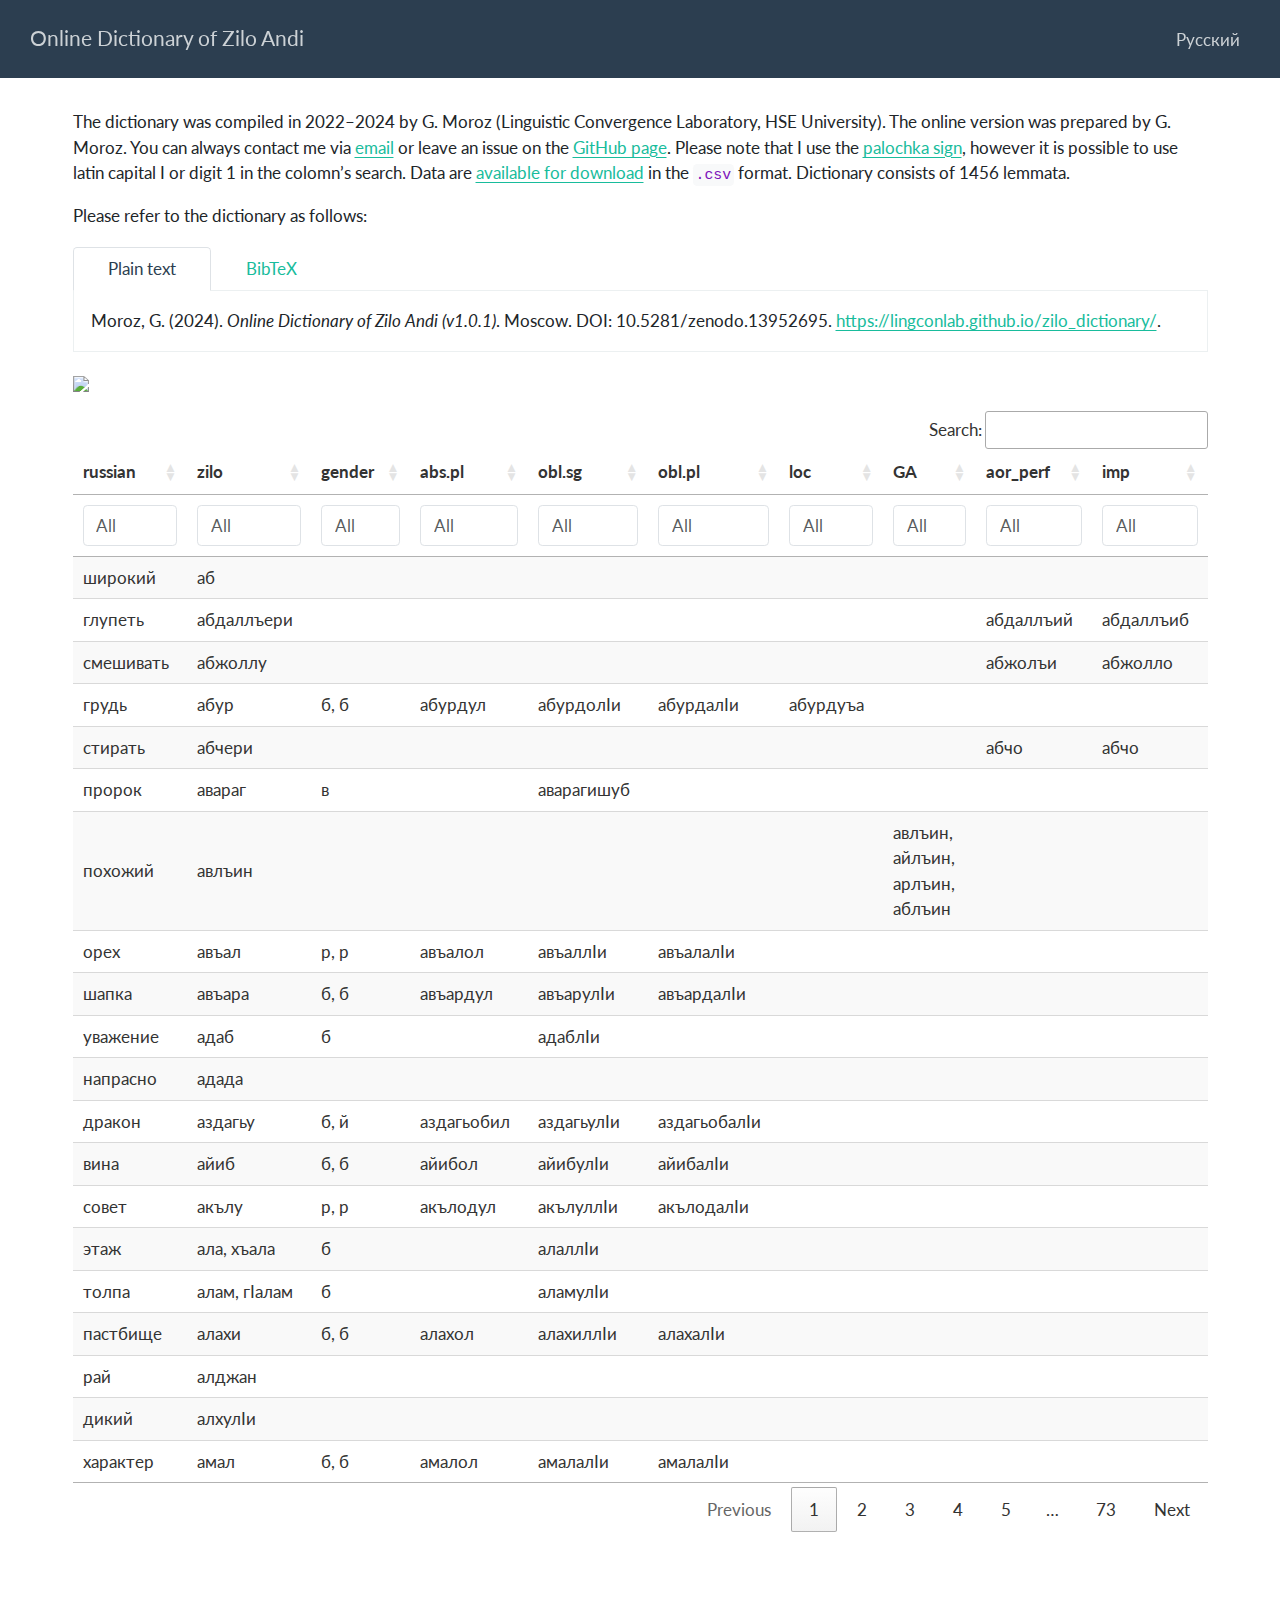
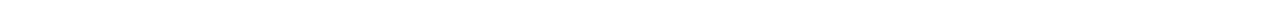
==== docs/index.html @ c4bec7e5 "update" ====
<!DOCTYPE html>
<html xmlns="http://www.w3.org/1999/xhtml" lang="en" xml:lang="en"><head>

<meta charset="utf-8">
<meta name="generator" content="quarto-1.5.52">

<meta name="viewport" content="width=device-width, initial-scale=1.0, user-scalable=yes">


<title>Online Dictionary of Zilo Andi</title>
<style>
code{white-space: pre-wrap;}
span.smallcaps{font-variant: small-caps;}
div.columns{display: flex; gap: min(4vw, 1.5em);}
div.column{flex: auto; overflow-x: auto;}
div.hanging-indent{margin-left: 1.5em; text-indent: -1.5em;}
ul.task-list{list-style: none;}
ul.task-list li input[type="checkbox"] {
  width: 0.8em;
  margin: 0 0.8em 0.2em -1em; /* quarto-specific, see https://github.com/quarto-dev/quarto-cli/issues/4556 */ 
  vertical-align: middle;
}
</style>


<script src="site_libs/quarto-nav/quarto-nav.js"></script>
<script src="site_libs/quarto-nav/headroom.min.js"></script>
<link href="./favicon.png" rel="icon" type="image/png">
<script src="site_libs/clipboard/clipboard.min.js"></script>
<script src="site_libs/quarto-html/quarto.js"></script>
<script src="site_libs/quarto-html/popper.min.js"></script>
<script src="site_libs/quarto-html/tippy.umd.min.js"></script>
<script src="site_libs/quarto-html/anchor.min.js"></script>
<link href="site_libs/quarto-html/tippy.css" rel="stylesheet">
<link href="site_libs/quarto-html/quarto-syntax-highlighting.css" rel="stylesheet" id="quarto-text-highlighting-styles">
<script src="site_libs/bootstrap/bootstrap.min.js"></script>
<link href="site_libs/bootstrap/bootstrap-icons.css" rel="stylesheet">
<link href="site_libs/bootstrap/bootstrap.min.css" rel="stylesheet" id="quarto-bootstrap" data-mode="light">
<script id="quarto-search-options" type="application/json">{
  "language": {
    "search-no-results-text": "No results",
    "search-matching-documents-text": "matching documents",
    "search-copy-link-title": "Copy link to search",
    "search-hide-matches-text": "Hide additional matches",
    "search-more-match-text": "more match in this document",
    "search-more-matches-text": "more matches in this document",
    "search-clear-button-title": "Clear",
    "search-text-placeholder": "",
    "search-detached-cancel-button-title": "Cancel",
    "search-submit-button-title": "Submit",
    "search-label": "Search"
  }
}</script>
<link href="site_libs/htmltools-fill-0.5.8.1/fill.css" rel="stylesheet">
<script src="site_libs/htmlwidgets-1.6.4/htmlwidgets.js"></script>
<link href="site_libs/datatables-css-0.0.0/datatables-crosstalk.css" rel="stylesheet">
<script src="site_libs/datatables-binding-0.33/datatables.js"></script>
<script src="site_libs/jquery-3.6.0/jquery-3.6.0.min.js"></script>
<link href="site_libs/dt-core-1.13.6/css/jquery.dataTables.min.css" rel="stylesheet">
<link href="site_libs/dt-core-1.13.6/css/jquery.dataTables.extra.css" rel="stylesheet">
<script src="site_libs/dt-core-1.13.6/js/jquery.dataTables.min.js"></script>
<link href="site_libs/nouislider-7.0.10/jquery.nouislider.min.css" rel="stylesheet">
<script src="site_libs/nouislider-7.0.10/jquery.nouislider.min.js"></script>
<link href="site_libs/selectize-0.12.0/selectize.bootstrap3.css" rel="stylesheet">
<script src="site_libs/selectize-0.12.0/selectize.min.js"></script>
<link href="site_libs/crosstalk-1.2.1/css/crosstalk.min.css" rel="stylesheet">
<script src="site_libs/crosstalk-1.2.1/js/crosstalk.min.js"></script>


</head>

<body class="nav-fixed">

<div id="quarto-search-results"></div>
  <header id="quarto-header" class="headroom fixed-top">
    <nav class="navbar navbar-expand-lg " data-bs-theme="dark">
      <div class="navbar-container container-fluid">
      <div class="navbar-brand-container mx-auto">
    <a class="navbar-brand" href="./index.html">
    <span class="navbar-title">Online Dictionary of Zilo Andi</span>
    </a>
  </div>
          <button class="navbar-toggler" type="button" data-bs-toggle="collapse" data-bs-target="#navbarCollapse" aria-controls="navbarCollapse" role="menu" aria-expanded="false" aria-label="Toggle navigation" onclick="if (window.quartoToggleHeadroom) { window.quartoToggleHeadroom(); }">
  <span class="navbar-toggler-icon"></span>
</button>
          <div class="collapse navbar-collapse" id="navbarCollapse">
            <ul class="navbar-nav navbar-nav-scroll ms-auto">
  <li class="nav-item">
    <a class="nav-link" href="././ru/index.html"> 
<span class="menu-text">Русский</span></a>
  </li>  
</ul>
          </div> <!-- /navcollapse -->
            <div class="quarto-navbar-tools">
</div>
      </div> <!-- /container-fluid -->
    </nav>
</header>
<!-- content -->
<div id="quarto-content" class="quarto-container page-columns page-rows-contents page-layout-full page-navbar">
<!-- sidebar -->
<!-- margin-sidebar -->
    
<!-- main -->
<main class="content column-page" id="quarto-document-content">




<p>The dictionary was compiled in 2022–2024 by G. Moroz (Linguistic Convergence Laboratory, HSE University). The online version was prepared by G. Moroz. You can always contact me via <a href="mailto:agricolamz@gmail.com">email</a> or leave an issue on the <a href="https://github.com/agricolamz/zilo_dictionary/issues/new">GitHub page</a>. Please note that I use the <a href="https://en.wikipedia.org/wiki/Palochka">palochka sign</a>, however it is possible to use latin capital I or digit 1 in the colomn’s search. Data are <a href="https://raw.githubusercontent.com/LingConLab/zilo_dictionary/refs/heads/main/data/data.csv">available for download</a> in the <code>.csv</code> format. Dictionary consists of 1456 lemmata.</p>
<p>Please refer to the dictionary as follows:</p>
<div class="tabset-margin-container"></div><div class="panel-tabset">
<ul class="nav nav-tabs" role="tablist"><li class="nav-item" role="presentation"><a class="nav-link active" id="tabset-1-1-tab" data-bs-toggle="tab" data-bs-target="#tabset-1-1" role="tab" aria-controls="tabset-1-1" aria-selected="true">Plain text</a></li><li class="nav-item" role="presentation"><a class="nav-link" id="tabset-1-2-tab" data-bs-toggle="tab" data-bs-target="#tabset-1-2" role="tab" aria-controls="tabset-1-2" aria-selected="false">BibTeX</a></li></ul>
<div class="tab-content">
<div id="tabset-1-1" class="tab-pane active" role="tabpanel" aria-labelledby="tabset-1-1-tab">
<p>Moroz, G. (2024). <em>Online Dictionary of Zilo Andi (v1.0.1)</em>. Moscow. DOI: 10.5281/zenodo.13952695. <a href="https://lingconlab.github.io/zilo_dictionary/" class="uri">https://lingconlab.github.io/zilo_dictionary/</a>.</p>
</div>
<div id="tabset-1-2" class="tab-pane" role="tabpanel" aria-labelledby="tabset-1-2-tab">
<div class="cell">
<div class="cell-output cell-output-stdout">
<pre><code>@misc{moroz2024,
  title = {Online Dictionary of Zilo Andi (v1.0.1)},
  author = {G. Moroz},
  year = {2024},
  publisher = {Linguistic Convergence Laboratory, HSE University},
  address = {Moscow},
  url = {https://lingconlab.github.io/zilo_dictionary/},
  doi = {10.5281/zenodo.13952695},
}</code></pre>
</div>
</div>
</div>
</div>
</div>
<p><a href="https://doi.org/10.5281/zenodo.13952695"><img src="https://zenodo.org/badge/DOI/10.5281/zenodo.13952696.svg" class="img-fluid"></a></p>
<div class="cell">
<div class="cell-output-display">
<div class="datatables html-widget html-fill-item" id="htmlwidget-f43f42b4e156c4edf56c" style="width:100%;height:auto;"></div>
<script type="application/json" data-for="htmlwidget-f43f42b4e156c4edf56c">{"x":{"filter":"top","vertical":false,"filterHTML":"<tr>\n  <td data-type=\"character\" style=\"vertical-align: top;\">\n    <div class=\"form-group has-feedback\" style=\"margin-bottom: auto;\">\n      <input type=\"search\" placeholder=\"All\" class=\"form-control\" style=\"width: 100%;\"/>\n      <span class=\"glyphicon glyphicon-remove-circle form-control-feedback\"><\/span>\n    <\/div>\n  <\/td>\n  <td data-type=\"character\" style=\"vertical-align: top;\">\n    <div class=\"form-group has-feedback\" style=\"margin-bottom: auto;\">\n      <input type=\"search\" placeholder=\"All\" class=\"form-control\" style=\"width: 100%;\"/>\n      <span class=\"glyphicon glyphicon-remove-circle form-control-feedback\"><\/span>\n    <\/div>\n  <\/td>\n  <td data-type=\"factor\" style=\"vertical-align: top;\">\n    <div class=\"form-group has-feedback\" style=\"margin-bottom: auto;\">\n      <input type=\"search\" placeholder=\"All\" class=\"form-control\" style=\"width: 100%;\"/>\n      <span class=\"glyphicon glyphicon-remove-circle form-control-feedback\"><\/span>\n    <\/div>\n    <div style=\"width: 100%; display: none;\">\n      <select multiple=\"multiple\" style=\"width: 100%;\" data-options=\"[&quot;&quot;,&quot;б&quot;,&quot;б, б&quot;,&quot;б, й&quot;,&quot;в&quot;,&quot;в, в&quot;,&quot;в, в; й, й&quot;,&quot;в, й&quot;,&quot;в, й, б&quot;,&quot;й, й&quot;,&quot;р&quot;,&quot;р, р&quot;,&quot;р, р; б, б&quot;]\"><\/select>\n    <\/div>\n  <\/td>\n  <td data-type=\"character\" style=\"vertical-align: top;\">\n    <div class=\"form-group has-feedback\" style=\"margin-bottom: auto;\">\n      <input type=\"search\" placeholder=\"All\" class=\"form-control\" style=\"width: 100%;\"/>\n      <span class=\"glyphicon glyphicon-remove-circle form-control-feedback\"><\/span>\n    <\/div>\n  <\/td>\n  <td data-type=\"character\" style=\"vertical-align: top;\">\n    <div class=\"form-group has-feedback\" style=\"margin-bottom: auto;\">\n      <input type=\"search\" placeholder=\"All\" class=\"form-control\" style=\"width: 100%;\"/>\n      <span class=\"glyphicon glyphicon-remove-circle form-control-feedback\"><\/span>\n    <\/div>\n  <\/td>\n  <td data-type=\"character\" style=\"vertical-align: top;\">\n    <div class=\"form-group has-feedback\" style=\"margin-bottom: auto;\">\n      <input type=\"search\" placeholder=\"All\" class=\"form-control\" style=\"width: 100%;\"/>\n      <span class=\"glyphicon glyphicon-remove-circle form-control-feedback\"><\/span>\n    <\/div>\n  <\/td>\n  <td data-type=\"character\" style=\"vertical-align: top;\">\n    <div class=\"form-group has-feedback\" style=\"margin-bottom: auto;\">\n      <input type=\"search\" placeholder=\"All\" class=\"form-control\" style=\"width: 100%;\"/>\n      <span class=\"glyphicon glyphicon-remove-circle form-control-feedback\"><\/span>\n    <\/div>\n  <\/td>\n  <td data-type=\"character\" style=\"vertical-align: top;\">\n    <div class=\"form-group has-feedback\" style=\"margin-bottom: auto;\">\n      <input type=\"search\" placeholder=\"All\" class=\"form-control\" style=\"width: 100%;\"/>\n      <span class=\"glyphicon glyphicon-remove-circle form-control-feedback\"><\/span>\n    <\/div>\n  <\/td>\n  <td data-type=\"character\" style=\"vertical-align: top;\">\n    <div class=\"form-group has-feedback\" style=\"margin-bottom: auto;\">\n      <input type=\"search\" placeholder=\"All\" class=\"form-control\" style=\"width: 100%;\"/>\n      <span class=\"glyphicon glyphicon-remove-circle form-control-feedback\"><\/span>\n    <\/div>\n  <\/td>\n  <td data-type=\"character\" style=\"vertical-align: top;\">\n    <div class=\"form-group has-feedback\" style=\"margin-bottom: auto;\">\n      <input type=\"search\" placeholder=\"All\" class=\"form-control\" style=\"width: 100%;\"/>\n      <span class=\"glyphicon glyphicon-remove-circle form-control-feedback\"><\/span>\n    <\/div>\n  <\/td>\n<\/tr>","data":[["широкий","глупеть","смешивать","грудь","стирать","пророк","похожий","орех","шапка","уважение","напрасно","дракон","вина","совет","этаж","толпа","пастбище","рай","дикий","характер","приказ","ветка","ветвь","шакал","метка","топор","снег","слышать","баран","сырой","трость","слушать","смысл","свидетель","тень","офицер","пушка","водка","мутный","жалоба","заявление","жаловаться","ложка","рубить","клещ","открываться","открывать","впечатление","войско","армия","сноп","простор","конец","очаг","печь","бедро","половина","черный","мать","заикание","считать","дырявый","нора","дыра","красивый","цена","причина","блеять","встретиться","утка","мочь","ясность","начало","начинаться","равнина","собирать","собираться","острый","спасибо","тупой","мерить","взвешивать","отдельно","разница","шить","продавать","невеста","соединять","башлык","читать","чтение","сеновал","сзади","оставаться","оставлять","печь (глагол)","жарить","игла","восемь","восьмой","восемьдесят","грабить","прятать","густой","сухой","пахать","сеять","хлев","горячий","лопата","шевелить","змея","рано","свадьба","брак","топтать","чистый","доить","менять","нож","подряд","высокий","курдюк","плечо","ягодица","длинный","воровать","вокруг","чистить","просо","вянуть","пустой","большой","персик","гнездо","постель","матрац","сто","ткать","прочный","тонкий","много","слишком","долго","выращивать","зажигать","кормить","надевать","быть","глотать","класть","гора","вариться","варить","бедный","находить","ваш","вы","бидон","точно","прямой","настоящий","мокрый","брать","ломаться","держать","ловить","портиться","испорченный","портить","понимать","толстый","толщина","шуба","созревать","любой","между","цвет","слепой","темный","впотьмах","слепнуть","старый","сосать","волк","выбирать","детеныш","четыре","четвертый","пища","бык","сова","верить","доверчивый","ронять","кроить","жаркий","горький","сбивать","ягненок","бурка","богатый","ячмень","клевета","отнимать","плавить","скот","красить","мазать","холера","драка","завещание","божья коровка","родина","драться","проповедь","пьянеть","пьяный","говорить","ругать","смеяться","ходить","двигаться","шевелиться","радоваться","последний","хвалить","вино","средний","спасать","стареть","брат","низкий (скорее о живых)","короткий","сын","останавливаться","задерживать","часто","падать","есть","терять","заблудиться","действительно","разводиться","умирать","мертвый","убегать","толстяк","приходить","идти","косточка","газ","кирка","шаг","половник","буйвол","шея","воротник","известь","вспыхивать","щека","кошка","сука","сковорода","вешать","паутина","игра","корзина","бублик","клык","глухой","глохнуть","бороться","кукушка","капкан","обманывать","пуля","толокно","индюк","круглый","рубашка","платье","грузин","кружка","вымя","фундамент","тарелка","загон","пень","изъян","олово","ошибка","лев","калитка","ссора","хлеб","ворона","блеять","кузнечик","за пазухой","сундук","верблюд","земляника","кривой","холм","куропатка","щебень","голубь","грязь","ворчать","рычать","бодаться","куча","скользить","уголь","воздух","нужда","готовый","готовность","конечно","баран","истинный","унижать","штраф","пар","зрение","остывать","рабочий","смотреть","осел","оса","качаться","гвоздь","ухо","правый","беременная","пот","изобильный","глаз","воскресенье","тесто","белый","белить","седеть","белеть","зевать","видеть","напоказ","поднимать","подниматься","человек","посторонний","бегать","бежать","бегом","такой","ночью","вечером","корень","внизу","вниз","под","нижний","шило","бородавка","дно","кровь","еще","мышь","моча","внутри","изнутри","внутренний","камень","гумно","дверь","медь","красный","туман","высота","достаточно","ласточка","качели","наверху","сверху","верхний","выше","наверх","в будущем году","груша","краснеть","удод","сюда","садиться","неделя","гребень","семьсот","семь","семьдесят","тяжелый","тяжелеть","вес","фасоль","здешний","охапка","выть","друг","оттуда","жажда","лоб","так","здесь","отсюда","мозг","на улице","грипп","жена","самка","десять","скорпион","девять","девятый","барсук","девяносто","пол","неужели","там","туда","столб","мычать","подвиг","способность","мед","сено","войлок","душа","дыхание","да","чудо","ученый","воспитание","добыча","отец","вещи","вещь","торговля","урок","лекарство","спор","спорить","я","тыква","убивать","ударять","ответ","труп","зависть","бубен","каждый","делать","цветок","ад","имам","мулла","диван","вера","яма","бинокль","точно","сыворотка","селезенка","прут","сегодня","в этом году","все","сам","вишня","глист","червь","подбородок","кулак","яд","слабый","сковорода","время","лед","вред","звонок","холодный","соболезнование","стон","стонать","","скрипеть","корова","зоб","очень","день","ежедневно","насилие","визжать","зурна","жужжать","столько","сколько угодно","куда","куда-нибудь","куда-то","разрешение","почему","мать","бабушка","свекровь","теща","материнство","родители","сколько","мы","какой","медленно","медленно","медлительный","весь","кто","отец","тесть","окно","позор","отказ","пазуха","когда","иногда","когда-нибудь","солод","где","всюду","откуда","везде","река","родник","мята","яблоко","хитрый (ребенку)","вздрагивать","корыто","наследство","бок","сторона","ножницы","творог","понедельник","мельница","желудок","мельник","молоть","право","кузнец","кобыла","давать","дарить","прицел","дома","домой","мы","пятьсот","пять","или","грива","оружие","честь","щедрый","бронза","плакать","качать","одеяло","сестра","дочь","девушка","женщина","жениться","кукла","женский","ворота","бумага","письмо","газета","коридор","тесать","слушаться","кровать","волна","картофель","пиджак","светать","рассвет","светлый","свет","поздно","лапа","рукав","браслет","маслобойка","ручка","копейка","безрукавка","песня","весы","колыбель","конопля","карман","крючок","плесень","улыбаться","железо","молиться","молитва","намаз","в руках","сосок","слива","плавать","мало","улей","веник","каша","бульон","просеивать","хутор","щекотать","помощь","баран","муж","самец","мужчина","пиявка","молоток","искать","плуг","левый","левша","мигать","моргать","посуда","утварь","ноша","карандаш","барабан","спичка","барабанщик","косой","кусать","уксус","перхоть","на улице","сильный","твердый","подпруга","горло","лемех","подушка","стена","тайна","тайный","оценка","летом","бычок","жадничать","мять","скупой","къинниб","алчный","тесный","беда","лето","ранить","ранение","стричь","пшеница","скрипеть","кричать","петь","приглашать","звать","сила","кудахтать","туша","горбиться","гнуться","плита","лягушка","абрикос","ржавчина","слой","заяц","тянуть","курить","взвешивать","лопаться","стрелять","трескаться","зола","пепел","седло","ступня","ящерица","бревно","бурдюк","пыль","зимой","зима","мост","ветхий","спать","засыпать","скала","низкий (скорее о вещах)","фундамент","достоверный","платок","есть","ленивый","лениться","дым","вилы","месить","кувшин","арка","комар","рычать","почка","рот","клюв","вход","алыча","лук (растение)","яйцо","узел","лошадь","обжора","щенок","капать","сук","стучать","дятел","раб","краска","сажа","лизать","гладкий","гореть","наковальня","знание","избалованный","полдень","летучая мышь","муравей","гладить","грабли","лист","теленок","жидкий","вода","прыгать","волос","крыло","всхлипывать","три","третий","чавкание","тридцать","подкова","копыто","след","легкий","вор","дрова","древесина","пригоршня","мягкий","вежливый","сморкаться","трясти","болото","метла","поблизости","танец","жир","масло","клин","нос","хозяйство","сосед","обезьяна","магнит","ангел","морковь","расстояние","например","шутка","задача","зеркало","стекло","машина","мечеть","труба","ботва","мяукать","ты","веретено","борода","лучина","спина","пятка","каблук","голова","вершина","дорога","раз","дом","солнце","лестница","минута","пуговица","место","взамен","пример","золото","паук","шерсть","бусинка","ряд","линия","строка","сладкий","вкусный","язык","маленький","мало","крапива","редкий","сбор","минарет","тмин","хвост","шест","сон","сновидение","стул","поручение","ветер","ребенок","рожать","слеза","еда","печать","жребий","ноготь","грех","полезный","желание","саван","сказка","керосин","редко","изредка","пух","долг","взаймы","обувь","мякина","колено","овес","коса","серп","клятва","вошь","давно","прежний","невестка","зять","бабочка","тысяча","шесть","шестой","шестьдесят","навес","лист","молодой","молодеть","крыша","земля","никогда","потом","колос","криво","серебро","деньги","штаны","сад","гной","кипятить","кипеть","утром","утренний","огурец","очередь","стремя","польза","палас","гадать","канатоходец","пальто","вата","хлопок","спокойно","юла","задвижка","уздечка","дыня","государство","ватная куртка","пчела","печь","мысль","размышление","слон","молния","смола","жвачка","тюбетейка","сахар","скандал","ссора","мочевой пузырь","пена","луна","дуть","волдырь","рис","плов","пузыриться","брызгать","перец","край","берег","чеснок","довольный","согласный","соглашаться","согласие","ясный","борьба","цепь","спрашивать","сычуг","соха","нога","стадо","речь","разговор","двор","живот","нитка","хромой","ущелье","ключ","замок","смех","море","ночь","ножны","сутки","идти","походка","чистота","моль","имущество","возможность","длина","долгий","добро","забывать","трудный","сложный","пещера","дерево","год","небо","журавль","лес","рука","печень","весной","весна","время","лицо","расти","мясо","олень","царапать","свежевать","полный","гаснуть","сустав","смерть","взятка","жать","мириться","закрывать","перемирие","кость","полночь","ремень","полотенце","пояс","сердце","сердцевина","веселый","складывать","старость","радость","борозда","канава","слово","веревка","одежда","рана","колбаса","кишка","пятница","болеть","резать","больной","болезнь","боль","любовь","ярмо","говорить","таять","приоткрывать","амулет","терпение","терпеливый","спокойно","здоровый","лечить","здоровье","подарок","если удобно (наречие)","мыло","куница","час","часы","один","еще","ничего","никак","нигде","никакой","никто","по-другому","завидный","другой","половина","вдова","вдовец","медведь","осень","клей","камедь","бояться","солома","прошлогодний","холодный","послезавтра","зуб","рубль","лиса","белка","бродяга","вместе","радуга","жир","четки","голенище","в позапрошлом году","вперед","впереди","передний","трут","желчь","цемент","хитрый","в прошлом году","вращаться","переворачивать","нет","не","рубанок","сода","складывать","позор","позавчера","вчера","вчерашний","губа","песок","сито","суд","вопрос","жеребенок","порода","сорт","головной убор","вторник","табак","странный","удивительный","удивление","наказание","рваться","рвать","мешок","мешочек","столица","осленок","десна","мяч","слюна","глупый","плевать","лом","кусок","гнить","дергать","тюрьма","алюминий","род","враг","вражда","природа","павлин","вкус","забота","требование","ковер","гнида","пятно","точка","таз","частое сердцебиение","гнуться","муха","лить","ничего","капля","козел","назло","очень","плохой","свинец","глубокий","глубина","еж","жизнь","бык","теплый","думать","граница","плотник","стол","кашлять","кашель","аккуратный","брысь","школа","курица","кукарекать","весть","беседа","яичница","ткань","четверг","власть","брить","вдруг","зарплата","почерк","сабля","рыба","копать","полоть","собака","зеленый","синий","зеленеть","затылок","быстро","быстрый","мечта","аппетит","доска","хинкал","шумовка","дорожать","просить","храпеть","гриб","попрошайка","легкое","свинья","кабан","щипцы","шкура","сукно","косить","спешить","вспыльчивый","любимый","ножны","книга","чугун","казак","гусь","кожа","скорлупа","кора","крепость","папироса","кинжал","куст","арбуз","разбойник","грубый","писать","серый","худой","тощий","чесать","царапать","скоблить","семья","точило","корь","нагло смотреть","ладонь","грязный","шум","глоток","ползать","пила","пилить","шипеть","двигаться","махать","надежда","айва","халва","готовиться","животное","овца","правитель","состояние","зерно","подлый","дело","работать","черемша","лаять","запрет","буква","результат","кол","петух","кукуруза","ржать","решение","правительство","мотыга","цыган","лук (оружие)","пищевод","трус","трусливый","огонь","жечь","гореть","защищать","хрящ","черепаха","знать","знакомство","учить","кизяк","новый","рассол","мудрец","палка","прут","вилка","дождь","звезда","пить","колючка","блестящий","палец","наперсток","кольцо","имя","гость","угол","локоть","иней","кислый","щипать","молозиво","коза","соль","соленый","умный","шкура","орел","камыш","сосать","пупок","выжимать","торчать (о чем-то остром)","сыпать","желтый","желтеть","сапоги","шалаш","фитиль","финик","сани","сорока","точило","катушка","сахар","ведро","тело","дробь","навоз","шелк","свеча","фонарь","лампочка","напильник","сталь","ситец","полоскать","проголодаться","голодный","несколько","жеребец","жирный","суп","нога","грязный","глина","сера","дремать","свекла","гнуть","живой","огород","надоедать","сыр","жевать","челюсть","мелкий","кнут","трава","жирный (бульон)","двести","два","второй","делить","двадцать","кривой","порох","дрожать","виноград","крошка","как угодно","сколько угодно","сколько","кремень","блоха","стрела","нетель","рожь","как угодно","гордиться","ветшать","колесо","веснушка","убивать","тереть","поскользнуться","скользкий","узкий","город","шоссе","дьявол","штаны","бочка","бросать","запах","вонючий","дыхание","гнить","нюхать","шариат","завтрашний","град","семя","клейстер","петля","шорох","бутылка","могила","хороший","хорошо","кладбище","ревновать","сомнение","подозревать","чернила","суббота","птица","жила","завтра","роса","воск","червяк","жук","молоко","свистеть","шипеть","улитка","крышка","рог","жало","чихать","спешить","лишний","сметана","далеко","свобода","свободный","бровь","мука","потолок","впервые","первый"],["аб","абдаллъери","абжоллу","абур","абчери","авараг","авлъин","авъал","авъара","адаб","адада","аздагьу","айиб","акълу","ала, хъала","алам, гӏалам","алахи","алджан","алхулӏи","амал","амру","анга","анга","ангурбоцӏо","анжи","анжиди","анзи","анлъери","анлъи","анниб","анса","анччери","анччери","анччиб","анччу","апицер","арада","аракъи","аргъван","арзи","арзи","арзи джидери","арком","ароллу","арпа","архинну","архинну","асар","аскӏар","аскӏар","аста","атӏилъи","ахир","ахъи","ахъи","ахъу","ахьал","б=ечӏедир","баба","бабадир","багвери","багимаша","багин","багин","багъу","багьа","багьанна","багӏадери","бади вуъери","бадуши","бажанулло","байан","байбихьи","байбихьунну","байдан","бакӏарунну","бакӏарунну","бар","баркала","барссуб","басинну","басинну","батӏа","батӏалъир","бахинну","бахоллу","бахӏарай","бацӏери","башлухъи","баъери","баъир","бегъва","бегьудибасси","беддери","беддери","бежери","бежери","бежун","бейкьигу","бейкьилдеб","бейкьицӏолгу","бекъашери","бекъашолери","бекъуб","бекъуб","бекьери","бекьери","бекьи","бекӏкӏуб","бел","бергъоллу","берка","беркъа","бертин","бертин","берхьунну","берцӏцӏом","берчӏери","бершери","бесун","бехудусседу","бехула","бехумугъул","бехун","беххиркъил","беххула","бехъащери","бехъиссорий","бецӏцӏомийдери","беча","бечӏанну","бечӏугу","бечӏуха","бечӏухаллӏи къурчи","бешен","бешен","бешен","бешенугу","бещери","бещийа","беъора","бигьолгу","бигьу","бигьу заман","бижунну","биколлу","биконну","бикьинну","бикӏвери","бикӏкӏунну","бикӏоллу","бил","билъомалло","билъонну","бискин","бисонну","биссиб","биссил","битон","битӏи","битӏи","битӏибиши","битӏонниб","бихери","бихъинну","биччери","биччери","бичӏери","бичӏоб","бичӏоллу","бичӏчӏунну","биши","бишилъир","бишо","биъунну","бокьарав","бокьу","босо","ботӏи","ботӏи","ботӏидохъи","ботӏилъери","бохор","боххинну","боцӏо","бочӏери","боши","боъогу","боъолдеб","буги","бугъа","бугьу","бужери","бужуролӏи","буколлу","букъери","букьиб","букьин","букӏолло","бура","буртина","буртӏа","бурчӏина","бутан","бухери","буцӏоллу","буцӏцӏир","бушери","бушери","вабаъи","вагьой","васийат","васищ-йасищ","ватӏан","вахери","ваъаза","вегулъери","вегулъий","веддонну","вейхъвери","велълъери","велӏери","велӏери","вергъери","вергьинну","вехудивасси","веццихъери","вино","вокьусси","ворчӏонну","вохорлъерий","воцци","вочо","вочо","вошо","вугъери","вугъери","вугьу","вукквери","вуконну","вутӏери","вутӏери","вутӏигу","вуххери","вучӏери","вучӏой","вучӏчӏунну","вуши","вуъери","вуъинну","гага","газ","газа","гали","гама","гамущи","гару","гару","гачи","гвангъунну","гверзу","геду","гежи","гел","гелоллу","гелчи","гидал","гиза","гимура","гожо","гоъи","гоъилъери","гугарунну","гугу","гудур","гуккунну","гулла","гун","гургул","гургума","гурдо","гурдо","гуржи","гурушка","гъа","гъа","гъадара","гъадил","гъадукӏол","гъайа","гъалай","гъалатӏи","гъалбацӏ","гъалир","гъалмагъар","гъан","гъанни","гъаргъадери","гъацӏа","гъвакьу","гъвамарссу","гъварани","гъваркъи","гъвенчӏил","гъижи","гъобгъо","гъогъу","гъугъу","гъузи","гъулгъудери","гъулгъудери","гъуммери","гъун","гъурери","гьабу","гьава","гьаджатилъир","гьадур","гьадурлъир","гьайгьай","гьайман","гьакъаб","гьакъийдери","гьакӏа","гьал","гьалли","гьалтери","гьалтӏухъан","гьалчӏинну","гьаморхи","гьанкьакӏур","гьанкӏери","гьанкӏо","гьантӏикӏа","гьанчӏчӏил","гьанъо","гьанъо","гьарза","гьаркӏу","гьатӏан","гьатӏи","гьацӏа","гьацӏайдери","гьацӏалъери","гьацӏалъери","гьаъакьери","гьаъери","гьаъери","гьебцӏоллу","гьевцӏери","гьеква","гьекӏуб","гьеллери","гьеллери","гьеллиб","гьенебдий","гьечӏодоъо","гьечӏодоъо","гьикьим","гьикьу","гьикьу","гьикьу","гьикьуккуси","гьиму","гьиму","гьимъу","гьин","гьинджелло","гьинкӏкӏу","гьинкӏкӏур","гьину","гьинукку","гьинусси","гьинцӏо","гьинцӏцӏу","гьинцӏцӏу","гьир","гьири","гьиро","гьирцӏилъер","гьитӏо","гьицӏичол","гьишкӏи","гьиъа","гьиъакку, лъобакку","гьиъасси","гьиъаъон","гьиъо","гьиъойа","гьиᵸгьиᵸ","гьиᵸрилъери","гьобгьоб","гьоваро","гьовкӏвери","гьокьу","гьокьу","гьокьубешенугу","гьокьугу","гьокьуцӏолгу","гьокӏору","гьокӏорулъир","гьокӏорулъир","гьолий","гьолъусси","гьолӏийа","гьомдери","гьомологъи","гьондолъукку","гьонкъо","гьонно","гьонокьей","гьонолъу","гьонолъукку","гьону","гьонхъи","гьонхъисси","гьорчӏи","гьорчӏи","гьоцӏогу","гьочӏо-ричӏин","гьочӏогу","гьочӏолдеб","гьочӏомусси","гьочӏоцӏолгу","гьоъор","гьугъибахъиле","гьуду","гьудува","гьума","гьуммедери","гьунар","гьунар","гьунцӏцӏи","гьунчӏа","гьургу","гьухьал; хӏухьал","гьухьал; хӏухьал","гьуᵸ, джи","гӏаламати","гӏалим","гӏахълулъай","давла","дада","дан","дан","дарам","дарсси","дару","даъба","даъбадунну","ден","держикӏа","джабери","джабери","джаваб","джаназа","джахӏда","джергъин","джиб","джидери","джинджи","джуджахӏи","дибир","дибир","диван","дин","дунгил","дурмал","дуруси","ерцӏцӏи","ечӏчӏи","жала","желъал, жегьал","жерешина","жибулгу","живгу","жигижаги","жолка","жолка","жуна","за","загьру","загӏип","зайдан","заман","зар","зарар","зарзал","зархуб","зигара","зигара","зигардери","зийан","зиркъунну","зиᵸвуᵸ, зиᵸв","зоб","золо","зубу","зубулӏи","зулму","зумзудир","зумура","зуннери","ибъало","ибъасси","ива","ивагу вукӏоболло","ивалъиболо","изну","ил.ъо, иллъий","ила","ила","илакьору","илакьору","илалъир","илаъима","илъагъи","илӏил","илӏисси","илӏогва","илӏохъи","илӏохъи","илӏугу","им","има","имакьору","ингур","инзил","инкар","инлъир","инна","иннагуло","инналъиболло","инни","ину","инукку инало","инуккусси","инуккуъимало","инхи","инцци","инцциртӏа","инчи","иприти","ирери","ирса","ирси","исиб","исиб","исир","исо","итни зубу","ихоб","ихоб","иходуша","ихохъери","ихтийар","ихум","ича","иччери","иччери","ишан","ишу","ищива","ищил","иᵸшду бешенегу","иᵸшдугу","йа","йал","йарагъи","йахӏ","йахӏилжа","йези","йекӏуъери","йергъоллу","йоргъан","йоцци","йоши","йоши","йошиква","йошикӏва йичинно","йошикӏу","йошулилӏи","кав","кагъар","кагъар","кайзати","калидур","каннери","кантӏунери","карават","карачел","картуш","кастум","кванлъери","кванлъир","кванор","кванорлъир","кватӏунну","квачӏа","квелъир","кверкъин","кверу","кверччин","кепекки","кереᵸссери","кечӏи","килол","кини","кинлӏишен","кисав","кицӏу","ккал","ккиммери","ккуб","ккубайдери","ккубайдир","ккубайдир","коду","кока","коком","коллери","колӏи","кону","коцӏи","кощи","кощи","кудери","кули","куликонну","кумеки","кун","кунтӏа","кунтӏа","кунтӏа","куронжи","куртӏа","кустери","кутум","кучӏил","кучӏилъасси","къабшунну","къабшунну","къай","къай","къай","къалам","къали","къали","къаличан","къалчӏар","къаммери","къанцӏи","къара","къатӏила","къваку","къвакӏунниб","къвал","къванкъва","къеб","къелъин","къен","къеча","къеча","къиммати","къина","къинком","къиннери","къиннери","къинниб","къинниб","къинниб","къинтӏи","къинтӏилъир","къину","къирайдери","къиралъий","къирери","къири","къиркъидери","къорери","къорери","къорери вуъон (звать прийти)","къорир","къуват","къудери","къулийеб","къуллонно","къулунну","къуну","къурру","къурчи","кьаву","кьал","кьанкӏала","кьаннери","кьаннери","кьаннери","кьвагьунну","кьвагьуноллу","кьватӏунний","кье","кье","кьеркьил","кьеркьил","кьерчин","кьерчӏо","кьетон","кьехва","кьина","кьину","кьир","кьира","кьихинну","кьихинну","кьури","кьухъур","кьучӏчӏи","кьучӏчӏилойсси","кӏази","кӏаммери","кӏвагьал","кӏвахӏаллъери","кӏвей","кӏвенкьа","кӏвкӏварери","кӏепи","кӏкӏамур","кӏкӏара","кӏкӏунери","кӏкӏуну","кӏол","кӏол","кӏол","кӏолли кӏуркӏул","кӏонча","кӏоркӏон","кӏору","кӏоту","кӏункӏул","кӏунцӏцӏи","кӏурдери","кӏурцӏцӏо","кӏутӏишери","кӏутӏкӏутӏ","лагъи","лажбар","лали","ламмери","ламмиб","лапешери","лачи","лъай","лъака","лъал","лъалботӏи","лъанцӏцӏи","лъарери","лъарлъал","лъахиб","лъедир","лъему","лъен","лъибери","лъин","лъиру","лълъимкъишери","лъобгу","лъобдеб","лъобкӏи","лъобцӏогу","лъол","лъол","лъол","лъолколъи","лъомидо","лъуди","лъуди","лъумур","лъуна","лъуна","лъуннери","лъурери","лъуцӏцӏи","лӏарлӏал","лӏеру","лӏибдир","лӏурлӏа","лӏурлӏа","лӏутӏи","магьар","магӏишати","мадугьал","маймалаки","макълатӏис","малайки","маматӏур","манзил","масала","масхара","масъала","матӏу","матӏу","машина","маштику","мащу","маъа","маъушери","мен","мига","мигажу","мигу","мигъул","мижа","мижа","мийар","мийар","микъи","микъи","милки","милъи","милъур","минута","миргъал","миса","миса","мисал","мисиди","мисихвара","михи","миххи","михъур","михъур","михъур","мицӏа","мицӏцӏа","мицӏцӏи","мичӏи","мичӏигу","мичӏчӏи","мичӏчӏиру","мишу","миъмар","миъор","могъорчӏу","мокъи","мокьи","мокьи","мокӏо","молъи","мочи","мочӏи","мочӏи джидери","моъо","мугьу","мугьуру","мужру","мулъа","мунагьи","мунпаъати","муради","мусру","муха","набти","нагвагьи","нагвагьи","назбар","налъи","налъохъи","нассил","никку","нико","ниха","ничо","ничо","ноко","ноцӏцӏи","нукӏвал","нукӏвалсси","нуса","нусо","одорукӏа","озуругу","ойлӏигу","ойлӏидеб","ойлӏицӏолгу","окъу","ол","олохъан","олохъанлъери","ом","онщи","онщигуло","онщило","ора","орива","орси","орси","орчоги","охи","охо","охонну","оххинну","охходоро","охходоросси","охцер","очири","падучан","пайда","паларсси","палбукъери","палгьан","палту","пампа","пампа","параъати","пархил","пархил","пархон","пастӏан","паччалухъи","пенджеки","пера","пещи","пикру","пикру","пил","пири","пирцӏцӏи","пирцӏцӏи","писи","писоки","питна","питна","покъу","пол","порцӏцӏи","пудери","пудил","пулав","пулав","пулхуннери","пунхъишери","пурч","рагьал","рагьал","ражи","рази","рази","разилъери","разилъир","рахоб","рахор","раххасси","рацӏцӏинну","ребкьу","ребццу","регъил","реда","реддон","реддон","рей","река","рекун","рекъу","рекӏкӏа","рекӏул","рекӏулол","релъи","релъо","релъо","релъоба","релъозубу","релӏери","релӏлӏир","рерцӏцӏомлъир","реси","реси","ресси","реххула","реххула","рецци","реччери","реччи","реччи","речӏчӏо","реша","решин","решин","решинолӏи къурру","решу","реъа","реъилӏи","риба","рибу","ригьи","рижи","рижунну","рикьи","ритӏучӏи","рихъери","рихъери","рицӏцӏиб","ричӏери","ричӏин","ричӏор","ришвати","роквери","рокъери","рокъинну","рокъир","рокьи","рокьирелъол","рокьучул","рокьучул","рокьучул","рокӏо","рокӏо","рокӏоъило","ролъери","рохорлъир","роххел","рохъи","рохъи","рошо","рошон","роъол","ругъун","рудил","рудил","рузман","рукъвери","рукъери","рукъудосси","рукъур","рукъур","рукьи","рукьо","рулӏери","руцӏери","ручӏонно","сабаб","сабру","сабрулойсси","сабрулъа","сагъи","сагъийдери","сагъилъир","сайгъат","санаъалъир","сапун","саркьу","саъати","саъати","себ","себгуло","себгуло","себгуло хъибъа","себгулолъуссу","себгулоссу","себгулоссу","себлолхъиба","севлеху","севло","сейсиб","серо","серо","сеᵸй","сибиру","сино","сино","сирери","ситӏа","собсси","содо","сой","сол","сом","сори","соригьинкӏкӏу","сорсол","сору","соруди йошиква йичонний","соси","ссайлат","ссакур","ссебо","сседи","сседу","сседусси","ссекӏу","ссим","ссимити","ссихӏир","ссоб","ссорери","ссороллу","ссу","ссу","ссургу","суда","сукӏунну","сули","сунассиб","суни","сунисси","сункӏа","сур","сусукӏу","сути","суъал","тай","тайпа","тайпа","такъийа","талати","тамако","тамаша","тамаша","тамашалъир","тамихӏ","таннери","танноллу","таргьа","таргьа","тахшагьар","токӏищи","томил","торъо","тото","тохи","тудери","тупанги","тупи","турери","туркӏунну","туснахъ","тутийа","тухум","тушман","тушманлъир","тӏабигӏат","тӏавус","тӏагӏам","тӏалаб","тӏалаб","тӏамсса","тӏана","тӏанкил","тӏанкӏил","тӏасси","тӏваркӏишери","тӏебери","тӏентӏа","тӏиннери","тӏирилоссу","тӏонкӏил","тӏука","тӏулларай","тӏулу","тӏулу","тӏуши","уди","удилъир","ужрукъи","умуру","унсо","унсса","ургъум","урхъи","устар","устул","ухӏудери","ухӏул","уцӏцӏилойсси","учи","ушкул","уᵸъецу, уᵸйецу, уᵸвецу","уᵸъуᵸдери","хабар","хабарчӏабар","хайген","хам","хамизи","ханлъир","ханнери","хапиду","харжи","хатӏи","хвалчен","хвами","хварери","хварери","хвей","хвечи","хвечи","хвечилъери","херто","хехи","хехи","хийал","хийал","хин","хинкӏил","хинкӏилахом","хиралъери","ходери","хоммери","хорошашуб авъара","хохол","хунсир","хунтӏа","хунтӏа","хуцӏу","хуча","ххам","хханнери","ххеххери","ххеххи","ххира","ххубару","ххуча","хъазан","хъазахъи","хъази","хъал","хъал","хъал","хъала","хъалийан","хъанжар","хъарахъи","хъарпузи","хъачагъи","хъачӏи","хъварери","хъвейи","хъелла","хъелла","хъеллери","хъеллери","хъеллери","хъизан","хъиру","хъиру","хъитӏунну","хъота","хъуби","хъуй","хъунхъу","хъуршунну","хъухъадир","хъухъанну","хьавдери","хьвадунну","хьваъунну","хьул","хӏаваъинчи","хӏавла","хӏадурлъери","хӏайван","хӏайман","хӏаким","хӏал","хӏалбахъин","хӏалихьати","хӏалтӏи","хӏалтӏунери","хӏанку","хӏапунну","хӏарам","хӏарпи","хӏассил","хӏахъум","хӏелеко","хӏечӏинкӏа","хӏихӏишери","хӏукму","хӏукумати","цел","цигван","цирцедахъи","ццула","ццуццул","ццуццул","цӏа","цӏатери","цӏатери","цӏеннери","цӏецӏи","цӏилли къурру","цӏиннери","цӏиннигьаъор","цӏиннолъир","цӏипӏила","цӏиᵸву","цӏонтур","цӏудур","цӏул","цӏул","цӏумур","цӏцӏа","цӏцӏа, цӏцӏва","цӏцӏадери","цӏцӏана","цӏцӏвакуниб","цӏцӏекӏа","цӏцӏекӏа","цӏцӏекӏалъол","цӏцӏер","цӏцӏи","цӏцӏикон","цӏцӏикон","цӏцӏикъу","цӏцӏикӏкӏу","цӏцӏиммери","цӏцӏир","цӏцӏиᵸйаᵸ","цӏцӏон","цӏцӏонъон","цӏцӏудур","цӏцӏуку","цӏцӏум","цӏцӏума","цӏцӏуннери","цӏцӏунно","цӏцӏурери","цӏцӏутӏунну","чаболлу","чакку","чаккулъери","чакмай","чалахъи","чалу","чамасаги","чанагъи","чаргъитӏи","чарххи","чарххи","чахъар","челеки","черхи","чечма","чил","чиллай","чирахъи","чирахъи","чирахъи","чирон","чирон","чит","чихамшери","чолтери","чолтоб","чомло","чор","чора","чорпа","чункӏа","чуруки","чӏабар","чӏабатӏи","чӏабери","чӏабкӏулди","чӏаболлу","чӏаго","чӏадил","чӏаланну","чӏами","чӏаммери","чӏамчӏаллӏи","чӏантӏи","чӏартил","чӏаха","чӏачӏи","чӏебешенугу","чӏегу","чӏелдеб","чӏерлӏери","чӏецӏолгу","чӏило","чӏир","чӏирчӏишери","чӏичӏи","чӏичӏихъил","чӏобкьо","чӏобъасси","чӏомгъи","чӏомму","чӏонни","чӏор","чӏора","чӏори","чӏорохъи","чӏугьунну","чӏунтунну","чӏуреги","чӏутӏи","чӏчӏабери","чӏчӏанну","чӏчӏарери","чӏчӏари","чӏчӏитӏир","шагьар","шагьара","шайтӏан","шалавар","шалеги","шаммери","шан","шанжа","шанкьаннир","шанохвери","шаншуннери","шаръи","шеласси","шен","шен","шилиш","шинкӏи","ширшири","шиша","шу","шуб","шуб","шулибол","щаки","щакилъир","щаккунну","щакъи","щамати","щекиб","щекӏи","щела","щиб","щир","щирщил","щирщил","щиᵸв","щоммери","щоммери","щонкӏур","ъала","ъвен, гъвен","ъвен, гъвен","эбчунну","эдеъунну","экӏу","эл","элолла","элолъир","элолъир","энсиб","эншур","эркъал","эсседугуло","эсседусси"],["","","","б, б","","в","","р, р","б, б","б","","б, й","б, б","р, р","б","б","б, б","","","б, б","б, б","р, р","р, р","б, й","р, р","р, р","р, р","","б, й","","р, р","","","в, в; й, й","б, б","в, в","б, б","б","","б, б","б, б","","б, б","","б, й","","","б","б, б","б, б","б, б","","","б, б","б","б, б","б, б","","й, й","","","","б, б","б, б","","б, б","б, б","","","б, й","","","б, б","","б, б","","","","","","","","","б","","","й, й","","б, б","","б","б, б","","","","","","б, б","","","","","","","","","","б, б","","б, б","","б, й","","б, б","б, б","","","","","б, б","","","б","б, б","б, б","","","","","","","","","","б, б","б, б","б, б","","","","","","","","","","","","","","","б, б","","","","","","","б, б","","","","","","","","","","","","","","б","б, б","","","","б, б","","","","","","","б, й","","б, й","","","б, б","б, й","б, й","","","","","","","","б, й","б, б","","б, б","р, р","","","б, й","","","б","р, р","б, б","б","б, б","","б, б","","","","","","","","","","","","б","","","","в, в","","","в, в","","","","","","","","","","","","","","","","б","б","б, б","б, б","б","б, й","б, б","б, б","б, б","","б, б","б, й","б, й","б, б","","б, б","б, б","б, б","б, б","б, б","","","","б, й","б, б","","б, б","б","б, й","","р, р","р, р","в, в","б, б","б, б","б","б, б","б, б","б, б","","б","б, б","б, й","б, б","б","б, б","б, й","","б, й","","р, р","б, й","р","","б, б","б, й","б","б, й","б, б","","","","б, б","","б, б","б","","","б, б","","б, й","","","б, б","б, б","р, р","","в, в; й, й","","б, й","б, й","","б, б","б, б","","","б","б, б","б, б","р, р","б","","","","","","","","","","в","","","","","","","","б, б","","","","","р, р","р, р","б, б","б, б","","б, й","р, р","","","","б, б","б","р, р","б, б","","р, р","б, б","","б, й","б, б","","","","","","","б, б","","б, б","","","р, р","р, р","","","","","","б","р, р","","б, б","","в, в; й, й","","б, б","р, р","","","","р, р","","","й, й","й, й","","б, й","","","б, й","","б","","","","б, б","","б, б","б, б","р, р","р, р","б, б","б, б","б, б","","б","в, в; й, й","б","б, б","в, в","б, б","б, б","б, б","б, б","б, б","б, б","","","б, б","","","б, б","б, б","б","б, б","","","р, р","б","в, в","в, в","б, б","б","б, б","б, б","","р, р","б, б","р, р","","","","","р","б, й","б, й","р, р","б, б","б, б","","р, р","б","р, р","р, р","р, р","","б","б","","р, р","","б, й","б, б","","р, р","","б, б","","б, б","","","","","","","б","","й, й","","й, й","й, й","б, б","р","","","","","","","","","в, в","в, в","б, б","б, б","б, б","","","","","р","","","","","р, р","р, р","р","б, б","","","р, р","б, б","б, б","б, б","р, р","р, р","","р, р","р, р","в, в","","б, б","в, в","б, й","","","б","","","","","","","б, б","б, б","б","","б","","","б, б","й, й","й, й","й, й","й, й","","й, й","","б, б","р, р","р, р","б, б","б, б","","","б, б","б, б","б, б","б, б","","","","р, р","","р, р","б, б","р, р","б, б","б, б","б, б","б, б","б, б","р","б, б","р, р","б, б","р, р","б, б","","б","","р, р","","","б, б","б, б","","","","б, б","р, р","р, р","","б, б","","б, б","б, й","в, в","б, й","б, й","б, й","р, р","","б, б","","","","","б, б","б, б","б","б, б","б, б","б, б","в, в; й, й","","","б","б","","","","б, б","б, б","б, б","р, р","б, б","б","","","","б, й","","","","","","","р, р","р","","","","б","","","","","","б, б","","б, б","","","р, р","б, й","б, б","б, б","б, б","б, й","","","","","","","б, б","б, б","р, р","б, б","б, й","р, р","б, б","б, б","","р, р","б, б","","","","б, б","","б, б","","р, р","","","","б, б","б, б","","р, р","б, б","б, й","","р, р","б, б","б, б","б, б","б, б","б, б","р, р","б, б","б, й","в, в","б, й","","б, б","","б, й","в, в; й, й","б, б","б, б","","","","р, р","р, р","","б","б, й","б, й","","б, б","р, р","б, й","","р","","б, б","р, р","","","","","","р, р","р, р","р, р; б, б","","","б, б","б, б","б, б","","","","","б, б","б, б","","б","р, р","р, р","б, б","б, б","б","","","б, б","в, в","б, б","б, б","","б, б","б, б","р, р","р, р","б, б","б, б","б, б","б, б","","","б, б","р, р","б, б","б, б","б, б","б, б","р, р","р, р","б, б","","б, б","б, б","б, б","б, б","б, б","б, б","","б","б","б, й","р","б, б","б, б","б, б","б, б","","","б, б","","","б, б","","б","б, б","р","б, б","б, б","р, р","р, р","б, б","р, р","б, б","в, в; й, й","","б, б","б, б","б, б","б, б","б, б","б, б","","б, б","б, б","б, б","б, б","","","б, б","р, р","","","р, р","б, б","б, б","б, б","б, б","р, р","б, й","","","й, й","в, в","б, й","","","","","б, б","р, р","","","б, б","б","","","б, б","","б","б","р, р","р, р","б, б","","","","","б, б","б, б","б, б","б, б","б, б","","в, в","б, б","р","","","р, р","р, р","р, р","б, б","б, б","б, б","б, й","б, б","б, б","б, б","б, й","б, б","б, б","б, б","б, б","б, б","р, р","р, р","б, б","б, б","б, б","","б, б","б, б","б","","","б","б, б","б, б","б","","","","б","","б","р, р","","р","р, р","б, б","р, р","р, р","р, р","б, б","р, р","р, р","","б, б","р, р","р","б, б","р, р","р, р","б, б","р, р","","","р","б","б","б, б","б","","б","","","","б, б","р, р","р, р","р, р","","р","р, р","р, р","","б, б","б","р, р","","р, р","б, й","","","","","р, р","р, р","б","","","","б, б","б, б","","р, р","р, р","р, р","р, р","р, р","","","б, б","р, р","б, б","б, б","б, б","р, р","б, б","р, р","б, б","б, б","","","","","б, б","б, б","б, б","р, р","","","","р, р","б, б","","","","","б, б","б, б","","б, б","б, й","б, б","б, б","","","","","","","","","","","б, б","","","б, й","р, р","р, р","р, р","","б","","","","р, р","б, б","б, й","б, й","в, в; й, й","","","р, р","р, р","б, б","","","","","б, б","б, б","б, б","","","","","","","б, б","б","","","","","","б, б","б","р, р","б, б","б, б","б, й","б, б","б, б","б","","б, б","","","","б, б","","","б, б","б, б","б","б, й","б, б","б, б","б, б","","","","б, б","","","б, б","б, б","б, б","в, в; й, й","б, б","","б, й","б, б","б, б","б, б","б, б","б, й","б, б","р, р","б, б","р","","б, й","","","р, р","б, й","","","","б, б","","б","б, й","б, б","б, й","","","б, б","в, в","б, б","","б, б","","","б, б","б, й","","","б, б","б","б, б","р","б, б","","","б, б","р","р, р","б, й","","","б, й","","","","б, б","","","б, б","б, б","р, р","б, б","б, б","","","","б, б","в, в; й, й","б, б","б, й","б, й","б, б","р, р","б, б","","","","","б, б","р, р","","в, в","б, й","б","б","б, б","б, б","б, б","б, б","б, б","б, б","в, в; й, й","","","","","","","","","б, б","б, б","б, б","","р, р","","б, б","","","б, б","","","","","б, б","б, б","б","","б, й","б, й","в, в","б","б, б","","б, б","","б, б","","б, б","б, б","б, б","б, б","б, й","б, б","","б, б","б, б","б, б","в, в","б, б","б, б","","","р, р","","","","б, б","","","в, й, б","","б, б","","","","р, р","р, р","б, б","р","р, р","","р, р","","б, б","б, б","р, р","р, р","в, в; й, й","б, б","б, б","б","","","б, б","б, й","р, р","","","б, б","б, й","б","","р, р","","","","","","б, б","б, б","р, р","б, б","р, р","б, й","р, р","р, р","б, б","б, б","б, б","б, б","б, б","б","б, б","б, б","б, б","б, б","б","р","","","","","б, й","","б","б, б","","б, б","б, б","","б, б","","","б, б","","р, р","","б, б","","р, р","р","","","","","","","","б","","б, б","б, б","","","","б, б","б, й","р","в, й","б","","","","р, р","р, р","","","","","","б, б","","б, й","р, р","б, б","","б, б","","б","","","б","","р","р","р, р","б, б","б","р, р","б, б","","","б","","б, б","","б, б","р, р","б, й","б, б","","б","б, б","б, й","б, й","р, р","","","б, й","р, р","б, б","б, б","","","","б, б","","б, б","б, б","б, б","р","б, б","",""],["","","","абурдул","","","","авъалол","авъардул","","","аздагьобил","айибол","акълодул","","","алахол","","","амалол","амродул","ангибол","ангибол","ангурбоцӏол","анжодул","анжидобил","анзил","","анлъол","","ансибол","","","анччибадул","анччодул","апицерадул","арадобил","","","арзил","арзил","","аркомил","","арпол","","","","аскӏарол","аскӏарол","астибол","","","ахъил","ахъил","ахъобил","ахьалол","","бабалал","","","","багимол","багимол","","багьал","багьаннобил","","","бадушол","","","байбихьилал","","байдамил","","","","","","","","","","","","бахӏардул","","башлухъол","","","бегъвадул","","","","","","бежумол","","","","","","","","","","бекьадул","","беладул","","беркол","","бертимол","бертимол","","","","","бесумол","","","бехумугъулол","бехумол","беххиркъилол","","","","","","","","","","бешемил","бешемил","бешемил","","","","","","","","","","","","","","","биладул","","","","","","","битомил","","","","","","","","","","","","","","","бишодул","","","","босол","","","","","","","боцӏол","","бошул","","боъолдебул","бугил","бугъибадул","","","","","","","","","бурдил","буртимобил","","бурчӏинол","бутамил","","","буцӏцӏирол","","","","вагьорил","васийатол","","ватӏамил","","ваъазал","","","","","","","","","","","","","","","","воццул","","","вошул","","","","","","","","","","","","","","","","","","газибол","галил","","гамущол","гардобил","гардобил","гачил","","гверзобил","гедобил","гежобил","гелил","","гелчил","гидалол","гизобил","гимурдул","гожолол","","","","гугибол","гудурдул","","гуллил","","гургулол","","гурдибол","гурдибол","гуржийо","гурушкобил","гъадобил","","гъадардул","гъадилол","гъадукӏолол","","","гъалатӏол","гъалбацӏол","гъалирдул","","гъанол","гъаннол","","гъацӏол","","гъвамарссол","гъваранобил","","","гъижадул","гъобгъол","гъогъодул","гъугъол","гъузол","","","","гъунадул","","гьабодул","","","","гьадурлъирол","","гьайманол","","","гьакӏал","гьалил","гьаллил","","гьалтӏухъамадул","","гьаморхол","гьанкьакӏурол","","гьанкӏодул","гьантӏикӏобил","","","","гьарзол","гьаркӏобил","гьатӏанол","","","","","","","","","","","","","","","","","","","гьикьимол","","","","","гьимодул","гьимодул","гьимъодул","гьимил","","гьинкӏкӏол","гьинкӏкӏурдул","","","","гьинцӏобил","","гьинцӏцӏобил","гьирдул","","гьиродул","гьирцӏилъерадул","","гьицӏичолол","гьишкӏил","","","","","","","гьиᵸгьиᵸл","","гьобгьобол","","","гьокьодул","гьокьодул","","","","","","","гьолил","","гьолӏийол","","гьомологъадул","","гьонкъол","гьоннодул","","","","гьонодул","","","гьорчӏобил","гьорчӏол","","гьочӏо-ричӏимол","","","гьочӏомуссил, гьочӏомуссол","","","","","","гьумадол","","гьунардул","гьунардул","гьунцӏцӏил","гьунчӏол","гьоргодул","гьухьалол","гьухьалол","","гӏаламатол","гӏалимадул","","давлал","дадалал","данол","данол","дарамил","дарссил","дарудул","даъбал","","","держикӏол","","","джавабол","джаназобил","","джергъемил","","","джинджил","","дибирадул","дибирадул","дивамил","","дунгилол","дурмалол","","ерцӏцӏил","ечӏчӏил","жалибол","","","","","","жолкол","жолкол","жунал","задобил","загьродул","","зайдамил","","зардул","зарардул","зарзалол","","зигардул","зигардул","","зийанол","","зиᵸнол","зобил","","зубодул","","зулмодул","","зумурдул","","","","","","","","","илобил","","илакьордобил","илакьордобил","илалъирол","","","","","","","","","","имадул","имакьордобил","ингурдол","инзилол","инкардул","","","","","","","","","","инхибол","инццадул","","инчил","","","ирсибол","ирсил","исибол","исибол","исирдул","исобил","","ихобил","ихобил","иходушул","","ихтийарол","ихумадул","ичил","","","","","","","","","","йалил","йарагъол","","","","","","йоргъамил","йоцибол","йошибол","йошибол","йошул","","йошикӏобил","","каводул","кагъардул","кагъардул","кайзатол","калидурол","","","караватол","карачелол","картушол","кастумол","","","","кванорлъирол","","квачӏибол","квелъирдул","кверкъимол","квердобил","кверччимол","кепекол","кереᵸссерол","кечӏол","","кимил","кинлӏишемил","кисавол","кицӏодул","ккалил","","","","ккуболийдирол","ккуболийдирол","","кокобил","кокомил","","","","коцӏол","кощил","кощил","","кулил","","кумекол","куммил","кунтӏобил","кунтӏол","кунтӏол","куронжол","куртӏибол","","кутумол","","","","","къайил","къайил","","къаламил","къалил","къалил","къаличамадул","","","","","","","","къвалил","къванкъибол","къебадул","къелъимол","къенадул","","","","","къинкомил","","","","","","","къинтӏилъирол","","","","","","","","","","","къуватол","","къулийебол","","","къунибол","къуррол","къурчил","кьаводул","кьалил","кьанкӏалдул","","","","","","","кьелил","кьелил","кьеркьилол","","кьерчимол","кьерчӏобил","кьетомил","кьехвал","","кьинодул","кьирдобил","","","","кьурибол","","кьучӏчӏол","","кӏазил","","","","кӏвейадул","кӏвенкьибол","","кӏепил","кӏкӏамурдул","кӏкӏарибол","","кӏкӏунибол","кӏолибол","кӏолибол","кӏолибол","кӏолли кӏуркӏулол","кӏончол","кӏоркӏомил","кӏородул","кӏотил","кӏункӏулол","кӏунцӏцӏол","","кӏурцӏцӏодул","","кӏутӏкӏутӏол","лагъол","лажбардул","лалил","","","","лачил","лъайил","","","лъалботӏол","лъанцӏцӏол","","лъарлъалол","лъахибол","лъедирдул","","","","лъинибол","лъирдобил","","","","","","лъолибол","лъолибол","лъолибол","","","лъудол","лъудол","лъумурдул","","","","","лъуцӏцӏил","лӏарлӏалол","","","лӏурлӏол","лӏурлӏол","лӏутӏол","магьардул","","","","макълатӏисол","малайкол","маматӏурол","манзилол (?)","","масхардул","масъалобил","матӏодул","матӏодул","машинобил","маштикобил","мащодул","маъол","","","мигобил","мигажобил","мигодул","мигъулол","мижалол","мижалол","мийардул","мийардул","микъадул","","милкил","милъил","милъурдул","минутол","миргъалол","мисал","","","","мисихвардул","","миххил","михъурдул","михъурдул","михъурдул","","","мицӏцӏил","","","мичӏчӏил","","","миъмарол","","могъорчӏобил","мокъадул","мокьалол","мокьалол","мокӏол","молъалол","мочил","мочӏил","","моъол","мугьодул","мугьуродул","мужродул","мулъалол","мунагьол","","мурадол","мусродул","мухал","набтил","","","назбардул","налъол","","нассилол","никкодул","никобил","нихал","ничодул","ничодул","нокол","ноцӏцӏол","","","нусибадул","нусобдул","одорукӏол","","","","","окъудул","олил","","","омадул","","","","оробил","","","","орчогобил","охил","охол","","","","","охцердул","очиридол","падучамил","пайдал","паларссол","","палгьамадул","палтодул","","","","пархилол","пархилол","пархомил","пастӏамил","паччалухъол","пенджекол","пердул","пещил","пикродул","пикродул","пилил","пирил","пирцӏцӏил","пирцӏцӏил","писил","писокол","питнал","питнал","покъудул","полил","порцӏадул","","пудилол","пулавол","","","","","рагьалол","рагьалдул","","","","","","","","раххассол","","","ребццодул","регъибол","редал","реддомил","реддомил","рейадул","рекобил","рекумол","","рекӏкӏадул","рекӏулол","","релъил","релъобил","релъодул","релъобил","релъозубодул","","","","","","рессил","буххулол","","","","","","речӏчӏадул","решобил","решимол","решимол","решинолӏи къуррол","","реъобил","реъилӏол","","рибодул","","рижил","","рикьил","ритӏучӏол","","","","","ричӏимол","ричӏорол","","","","","рокъирол","рокьол","","рокьучулол","рокьучулол","рокьучулол","рокӏол","рокӏол","","","рохороллъир","роххелол","рохъадул","рохъадул","рошол","рошомил","роъолол","ругъумол","рудилол","рудилол","","","","","рукъурол","рукъурол","рукьил","рукьодул","","","","сабабол","сабродул","","","","","сагъилъирол","сайгъатол","","сапумол","саркьодул","саъатобил","саъатобил","","","","","","","","","","","сейсибол","серол","серол","сеᵸйил","сибирдул","синол","синол","","","","","","солибол","сомил","сордул","соригьинкӏкӏвол","сорсолол","","","сосол","ссайлатол","ссакурдул","","","","","ссекӏодул","ссимил","ссимитол","","","","","","","ссургодул","","","","","","","сункӏобил","","сусукӏобил","сутил","суъалол","тайил","тайпал","тайпал","","","тамакол","","","","тамихӏол","","","таргьибол","таргьибол","","токӏищол","томилол","торъол","тотобол","","","","тупил","","","туснахъол","тутийал","тухумол","тушманол","тушманлъирол","","тӏавусол","тӏагӏамил","тӏалабил","тӏалабил","тӏамсибол","тӏанол","тӏанкилол","тӏанкӏилол","тӏассил","","","тӏентӏол","","","тӏонкӏилол","тӏукибол","","","","тӏушил","","","ужрукъол","умурдул","унсодал","","","урхъадул","устарадул","устулол","","ухӏулол","","","ушкулол","уᵸъецобил, уᵸйецобил, уᵸвецобил","","","хабарчӏабарол","","хамил","хамиз зубодул","ханлъирол","","","харжил","","хвалчемил","хвамил","","","хведул","","","","хертол","","","хийалол","хийалол","химмил","хинкӏилол","хинкӏилахомил","","","","хорошашубул авъардул","хохоладул","хунсидул","хунтӏил","хунтӏил","хуцӏодул","хучол","ххамил","","","","","ххубардул","ххучол","","хъазахъол","хъазол","","хъалил","хъалил","хъалибол","хъалийамил","хъанжардул","хъарахъол","хъарпузол","хъачагъол","","","","","","","","","хъизамил","хъирдобил","хъиродул","","хъотобил","","хъуйил","","","хъухъадирол","","","","","хьуладул","хӏаваъинчил","","","хӏайванол","хӏайманол","","","хӏалбахъинол","","хӏалтӏил","","хӏанкулол","","хӏарамол","хӏарпил","хӏассилол","хӏахъумол","хӏелекобил","хӏечӏинкӏол","","хӏукмодул","хӏукуматол","целадул","цигвамадул","церцедахъол","ццулол","","","цӏалил","","","","цӏецӏил","","","цӏиннигьаъобул","","цӏипӏилдул","","","","цӏулибол","цӏулибол","цӏумурдул","","цӏцӏалил, цӏцӏвалил","","цӏцӏанибол","","цӏцӏекӏобил","цӏцӏекӏалъолол","цӏцӏекӏалъолол","цӏцӏердул","цӏцӏил","цӏцӏикомил","цӏцӏикомил","","","","цӏцӏирил","цӏцӏеᵸнил","цӏцӏонибол","","","цӏцӏукодул","цӏцӏуммил","","","цӏцӏуннобил","","","","","","чакмайол","чалахъол","чалодул","чамасагол","чанагъобил","чаргъитӏол","чарххил","чарххил","чахъардул","челекобил","черхил","чечмал","чилил","","чирахъол","чирахъол","чирахъол","чиромил","","","","","","","чордул","","чорпал","чункӏобил","","чӏабардул","чӏабатӏол","","чӏабкӏулдол","","","чӏадилол","","чӏамил","","чӏамчӏаллӏол","","чӏартилол","","","","","","","","","","","чӏичӏил","чӏичӏихъилол","","","","чӏомодул","чӏоннол","","чӏоробил","","","","","чӏурегобил","чӏутӏилол","","","","","","шагьардул","","шайтӏамил","шалаварол","шалегобил","","шанил","","","","","","","","","шилишол","шинкӏилол","","шишобил","шулибол","","","","","щакилъирол","","щакъил","щаматол","щекибол","щекӏил","","","щирдул","щирщилол","щирщилол","щиᵸвол","","","щонкӏурдул","ъалибол","ъвенол","ъвенибол","","","","элил","","элолъирол","элолъирол","энсибол","","эркъалол","",""],["","","","абурдолӏи","","аварагишуб","","авъаллӏи","авъарулӏи","адаблӏи","","аздагьулӏи","айибулӏи","акълуллӏи","алаллӏи","аламулӏи","алахиллӏи","","","амалалӏи","амруллӏи","ангулӏи","ангулӏи","ангурулӏи","анжиллӏи","анжидулӏи","анзилӏи","","анлъолӏи","","ансулӏи","","","анччибшув, анччиблӏи","анччулӏи","апицершур","арадулӏи","аракъулӏи","","арзиллӏи","арзиллӏи","","аркомулӏи","","арпуллӏи","","","асарулӏи","аскӏарлӏи","аскӏарлӏи","астулӏи","","","ахъилӏи","ахъилӏи","ахъулолӏи","ахьаллӏи","","бабалӏи","","","","багинулӏи","багинулӏи","","багьаллӏи","багьанналлӏи","","","бадушулӏи","","","","","байданулӏи","","","","","","","","","батӏалъирлӏи","","","бахӏарайлӏи","","башлухъулӏи","","баъирлӏи","бегъулӏи","","","","","","бежунолӏи","","","","","","","","","","бекьилӏи","","белулӏи","","беркулӏи","","бертинулӏи","бертинулӏи","","","","","бесунолӏи","","","бехумугъуллӏи","бехунулӏи","беххиркъилулӏи","","","","","","","","","","бешенлӏи","бешенлӏи","бешенлӏи","","","","","","","","","","","","","","","билолӏи","","","","","","","битонулӏи","","","","","","","","","","","","","","","бишоллӏи","","","","","","","","","","","боцӏулӏи","","бошулилӏи","","","бугилӏи","бугъулӏи","","","","","","","","","бурулӏи","буртинулӏи","","бурчӏинулӏи","бутанулӏи","","","буцӏцӏирулӏи","","","","","васийатиллӏи","васищ-йасищиллӏи","ватӏанулӏи","","ваъазаллӏи","","","","","","","","","","","","виноллӏи","","","","воццув","","","вошув","","","","","","","","","","","","","","","","гагулӏи","газулӏи","газулӏи","галиллӏи","гамулӏи","гамущулӏи","гардолӏи","гардолӏи","гачилӏи","","гверзуллӏи","гедолӏи","гежолӏи","гелулӏи","","гелчилӏи","гидалулӏи","гизулӏи","гимурулӏи","гожолӏи","","","","гугуллӏи","гудуролӏи","","гуллаллӏи","гунлӏи","гургулулӏи","","гурдилӏи","гурдулӏи","гуржийолув","гурушкулӏи","гъалӏи","гъалӏи","гъадарулӏи","гъадилулӏи","гъадукӏолулӏи","","гъалайлӏи","гъалатӏиллӏи","гъалбацӏулӏи","гъалирдолӏи","гъалмагъарлӏи","гъанлӏи","гъаннулӏи","","гъацӏолӏи","","гъвамарссулӏи","гъваранулӏи","гъваркъилӏи","","гъижилӏи","гъобгъолӏи","гъогъулӏи","гъугъулӏи","гъузиллӏи","","","","гъунлӏи","","гьабулӏи","гьаваллӏи","","","гьадурлъирлӏи","","гьайманулӏи","","","гьакӏалӏи","гьалуллӏи","гьаллиллӏи","","гьалтӏухъаншув, гьалтӏухъанлӏи","","гьаморхулӏи","гьанкьакӏурулӏи","","гьанкӏоллӏи","гьантӏикӏулӏи","","","гьанъолӏи","гьарзалӏи","гьаркӏулолӏи","гьатӏанлӏи","гьатӏилӏи","","","","","","","","","","гьеквашулӏи","","","","","","","","гьикьимулӏи","","","","","гьимодулӏи","гьимулӏи","гьимъулӏи","гьинлӏи","","гьинкӏкӏулӏи","гьинкӏкӏурлӏи","","","","гьинцӏоллӏи","гьинцӏцӏулӏи","гьинцӏцӏулӏи","гьирлӏи","","гьиролӏи","гьирцӏилъерлӏи","","гьицӏичолалӏи","гьишкӏиллӏи","","","","","","","гьиᵸгьиᵸлӏи","","гьобгьоблӏи","","","гьокьулӏи","гьокьудолӏи","","","","","","","гьолиллӏи","","гьолӏийулӏи","","гьомологъишур, гьомологъиллӏи","","гьонкъолӏи","гьонноллӏи","","","","гьонудолӏи","","","гьорчӏулӏи","гьорчӏиллӏи","","гьочӏо-ричӏинулӏи","","","гьочӏомуссиллӏи","","гьоъорлӏи","","","","гьумаллӏи","","гьунарулӏи","гьунарулӏи","гьунцӏцӏилӏи","гьунчӏорлӏи","гьургулӏи","гьухьалулӏи","гьухьалулӏи","","гӏаламатилӏи","гӏалимшув, гӏалимлӏи","гӏахълулъайлӏи","давлаллӏи","дадав","данлӏи","данлӏи","дарамлӏи","дарссиллӏи","дарудолӏи","даъбалӏи","","","держикӏулӏи","","","джавабулӏи","джаназулӏи","джахӏдалилӏи","джергъинулӏи","","","джинджилӏи","джуджахӏаллӏи","дибиршур","дибиршур","диванулӏи","динлӏи","дунгилулӏи","дурмалулӏи","","ерцӏцӏилӏи","ечӏчӏиллӏи","жалулӏи","","","","","жигижагиллӏи","жолкулӏи","жолкалӏи","","задулӏи","загьрулӏи","","зайданулӏи","заманлӏи","зарлӏи","зарарулӏи","зарзалулӏи","","зигаралӏи","зигаралӏи","","зийанулӏи","","зиᵸвуᵸлӏи","зобиллӏи","","зубулӏи","","зулмулӏи","","зумурулӏи","","","","","","","","","илулӏи","","илакьорулӏи","илакьорулӏи","илалъирлӏи","илаъималлӏи","","","","","","","","","имув","имакьорушув","ингурулӏи","инзилулӏи","инкарулӏи","","","","","инниллӏи","","","","","инхулӏи","инццилӏи","инцциртӏалӏи","инчиллӏи","","","ирсулӏи","ирсиллӏи","исибулӏи","исиблӏи","исиролӏи","исолӏи","","ихобулӏи","ихобулӏи","иходушашуб","","ихтийарлӏи","ихумшур","ичулӏи","","","","","","","","","","йалулӏи","йарагъолӏи","йахӏиллӏи","","йезилӏи","","","йоргъанулӏи","йоццулӏи","йошулӏи","йошулӏи","йошиквалӏи","","йошикӏоллӏи","","кавдолӏи","кагъарулӏи","кагъарулӏи","кайзатулӏи","калидурулӏи","","","караватиллӏи","карачелулӏи","картушулӏи","кастумулӏи","","","","кванорлъирлӏи","","квачӏулӏи","квелъиролӏи","кверкъинулӏи","квердолӏи","кверччинулӏи","кепеккулӏи","кереᵸссериллӏи","кечӏолӏи","","киниллӏи","кинлӏишенлӏи","кисавлӏи","кицӏудолӏи","ккалуллӏи","","ккубиллӏи","","ккубайдирлӏи","","","кокулӏи","кокомулӏи","","","","коцӏиллӏи","кощилӏи","кощилӏи","","кулиллӏи","","кумекиллӏи","кунолӏи","кунтӏув","кунтӏаллӏи","кунтӏаллӏи","куронжулӏи","куртӏулӏи","","кутумулӏи","","","","","къайлӏи","къайлӏи","къайлӏи","къаламулӏи","къалилӏи","къалиллӏи","","","","къанцӏилӏи","къаралӏи","","","","къвалуллӏи","къванкъулӏи","къеболӏи","къелъинулӏи","къеннолӏи","къечалилӏи","","","","къинкомулӏи","","","","","","","къинтӏилъирлӏи","къинлӏи","","","","къирилӏи","","","","","","къуватулӏи","","къулибулӏи","","","къунуллӏи","къурролӏи","къурчиллӏи","кьавулӏи","кьалуллӏи","кьанкӏалулӏи","","","","","","","кьелӏи","кьелӏи","кьеркьилулӏи","","кьерчимулӏи","кьерчӏолӏи","кьетонлӏи","кьехвалӏи","","кьинлӏи","кьирлӏи","","","","кьуриллӏи","","кьучӏчӏиллӏи","","кӏазилӏи","","","","кӏвейлӏи","кӏвенкьулӏи","","кӏепиллӏи","кӏкӏамурулӏи","кӏкӏарулӏи","","кӏкӏунулӏи","кӏоллолӏи","кӏололӏи","кӏоллолӏи","кӏуркӏулулӏи","кӏончулӏи","кӏоркӏонулӏи","кӏорулӏи","кӏотулӏи","кӏункӏулшур","кӏунцӏцӏолӏи","","кӏурцӏцӏулӏи","","кӏутӏкӏутӏиллӏи","лагъишув; лагъиллӏил","лажбарулӏи","лалиллӏи","","","","лачиллӏи","лъайиллӏи","","лъаллӏи","лъалботӏиллӏи","лъанцӏцӏолӏи","","лъарлъалулӏи","лъахибулӏи","лъедиролӏи","","лъенлӏи","","лъинлӏи","лъирудолӏи","","","","","","лъолулӏи","лъолулӏи","лъолулӏи","","","лъудиллӏи","лъудиллӏи","лъумурлӏи, лъумурулӏи","","","","","лъуцӏцӏилӏи","лӏарлӏаллӏи","","лӏибдирлӏи","лӏурлӏолӏи","лӏурлӏолӏи","лӏутӏолӏи","магьаролӏи","магӏишатиллӏи","","","макълатӏисиллӏи","малайкишуб","маматӏурулӏи","манзилулӏи","","масхарулӏи","масъалулӏи","матӏулӏи","матӏулӏи","машинулӏи","маштикулӏи","мащодолӏи","маъулӏи","","","мигулӏи","мигажулӏи","мигулӏи","мигъулолӏи","мижалулӏи","мижалулӏи","мийарулӏи","мийарулӏи","микъилӏи","","милкиллӏи","милъирлӏи","милъурулӏи","минутиллӏи","миргъалулӏи","мисаллӏи","","мисалалӏи","мисидулӏи","мисихварулӏи","михилӏи","миххилӏи","михъурулӏи","михъурулӏи","михъурулӏи","","","мицӏцӏилӏи","","","мичӏчӏилӏи","","","миъмарулӏи","миъорлӏи","могъорчӏулӏи","мокъилӏи","мокьиллӏи","мокьилӏи","мокӏолӏи","молъиллӏи","мочилӏи","мочӏишуб; мочӏиллӏи","","моъолӏи","мугьулӏи","мугьурулӏи","мужрулӏи","мулъалулӏи","мунагьиллӏи","","мурадиллӏи","мусрулӏи","мухалӏи","набтиллӏи","","","назбарулӏи","налъолӏи","","","никкулӏи","николӏи","нихаллӏи","ничолӏи","ничолӏи","нокулӏи","ноцӏцӏулӏи","","","нусаллӏи","нусошув","одорукӏаллӏи","","","","","окъулӏи","олуллӏи","","","омлӏи","оншилӏи","","","орулӏи","","орсилӏи","орсилӏи","орчогулӏи","охилӏи","охоллӏи","","","","","охцерулӏи","очириллӏи","падучанлӏи","пайдаллӏи","паларссулӏи","","палгьаншув","палтудолӏи","пампаллӏи","","","пархилулӏи","пархилулӏи","пархонулӏи","пастӏанулӏи","паччалухъиллӏи","пенджекулӏи","перулӏи","пещиллӏи","пикруллӏи","пикруллӏи","пилуллӏи","пирилӏи","пирцӏцӏилӏи","пирцӏцӏилӏи","писиллӏи","писокулӏи","питналлӏи","питналлӏи","покъудолӏи","поллӏи","порцӏилӏи","","пудилулӏи","пулавлӏи","пулавлӏи","","","пурчилӏи","рагьаллӏи","рагьалулӏи","ражилӏи","","","","разилъирлӏи","","рахорлӏи","раххассулӏи","","ребкьулӏи","ребццодолӏи","регъилолӏи","редалӏи","реддонулӏи","реддонулӏи","рейлӏи","рекулӏи","рекунолӏи","","рекӏкӏулӏи","рекӏулолӏи","","релъиллӏи","релъолӏи","релъоллӏи","релъобулӏи","релъозубулӏи","","","рерцӏцӏомлъирлӏи","ресилӏи","","рессиллӏи","","","","","","","речӏчӏолӏи","решулӏи","решинлӏи","решинолӏи","решинолӏи къурролӏи","решулӏи","реъулӏи","реъилӏулӏи","","риблӏи","ригьиллӏи","рижиллӏи","","рикьилӏи","ритӏучӏулӏи","","","","","ричӏинулӏи","ричӏоролӏи","ришватиллӏи","","","","рокъирлӏи","рокьиллӏи","","рокьучулулӏи","рокьучулулӏи","рокьучулулӏи","рокӏоллӏи","рокӏоллӏи","","","рохорлъирлӏи","роххелулӏи","рохъиллӏи","рохъиллӏи","рошоллӏи","рошонулӏи","роъоллӏи","ругъунулӏи","рудилулӏи","рудилулӏи","","","","рукъудоссишур, рукъудоссилӏи","рукъурлӏи","рукъурлӏи","рукьиллӏи","рукьоллӏи","","","","сабабулӏи","сабрулӏи","","","","","сагъилъирлӏи","сайгъатиллӏи","","сапунолӏи","саркьуллӏи","саъатулӏи","саъатулӏи","","","","","","","","","","","сейсибулӏи","сероллӏи","сероллӏи","сеᵸйолӏи","сибирулӏи","синоллӏи","синолӏи","","ситӏалӏи","","","","солуллӏи","","соролӏи","соригьинкӏкӏолӏи","сорсолшуй; сорсоллӏи","","","сосиллӏи","ссайлатиллӏи","ссакурулӏи","","","","","ссекӏулӏи","ссимлӏи","ссимитулӏи","","","","","","","ссургулӏи","судаллӏи","","","","","","сункӏулӏи","сурлӏи","сусукӏулӏи","сутиллӏи","суъалулӏи","тайолӏи","тайпаллӏи","тайпаллӏи","такъийулӏи","","тамаколӏи","","","","тамихӏиллӏи","","","таргьулӏи","таргьулӏи","","токӏищулӏи","томилулӏи","торъоллӏи","тотолилӏи","","","","тупиллӏи","","","туснахъиллӏи","тутийалӏи","тухумулӏи","тушманшур, тушманлӏи, тушманулӏи","тушманлъирлӏи","","тӏавусолӏи","тӏагӏамулӏи","тӏалабулӏи","","тӏамсулӏи","тӏанулӏи","тӏанкилулӏи","тӏанкӏилулӏи","тӏассиллӏи","тӏваркӏиллӏи","","тӏентӏулӏи","","","тӏонкӏилулӏи","тӏукулӏи","","","","тӏушиллӏи","","удилъирлӏи","ужрукъулӏи","умуруллӏи","унсулӏи","","","урхъудолӏи","устаршур","устулулӏи","","ухӏулулӏи","","","ушкулулӏи","уᵸъецулӏи, уᵸйецулӏи, уᵸвецулӏи","","","хабарчӏабарулӏи","хайгенлӏи","хамлӏи","","ханлъирлӏи","","","харжиллӏи","хатӏиллӏи","хвалченулӏи","хвамиллӏи","","","хвейолӏи","","","","хертолулӏи","","","хийалулӏи","хийалулӏи","химлӏи","хинкӏилулӏи","хинкӏилахомалӏи","","","","хорошашуб авъарулӏи","хохолшур; хохоллӏи","хунсирулӏи","хунтӏулӏи","хунтӏулӏи","хуцӏулӏи","хучулӏи","ххамлӏи","","","","","ххубарулӏи","ххучулӏи","хъазанулӏи","хъазахъишур","хъазолӏи","хъалуллӏи","хъалуллӏи","хъалулӏи","хъалаллӏи","хъалийанулӏи","хъанжарулӏи","хъарахъулӏи","хъарпузулӏи","хъачагъиллӏи, хъачагъишуй","","","","","","","","","хъизанулӏи","хъирдолӏи","хъиродолӏи","","хъотулӏи","","хъуйлӏи","","","хъухъадирулӏи","","","","","","хӏаваъинчиллӏи","хӏавлаллӏи","","хӏайванулӏи","хӏайманулӏи","","","хӏалбахъинулӏи","","хӏалтӏиллӏи","","хӏанкулӏи","","хӏарамулӏи","хӏарпиллӏи","хӏассилулӏи","хӏахъумулӏи","хӏелеколӏи","хӏечӏинкӏулӏи","","хӏукмуллӏи","хӏукуматиллӏи","целуллӏи","цигваншур","церцедахъилӏи","","","","цӏалӏи","","","","цӏецӏилӏи","","","","","цӏипӏилулӏи","","","","цӏулолӏи","цӏулоллӏи","цӏумурулӏи","цӏцӏалӏи","цӏцӏалилӏи","","цӏцӏанолӏи","","цӏцӏекӏулӏи","цӏцӏекӏалӏи","цӏцӏекӏалъолулӏи","цӏцӏерулӏи","цӏцӏишув, цӏцӏиллӏи","цӏцӏиконулӏи","цӏцӏиконулӏи","цӏцӏикъулӏи","","","цӏцӏирлӏи","цӏцӏиᵸйоᵸлӏи","цӏцӏонлӏи","","","цӏцӏукудолӏи","цӏцӏумолӏи","цӏцӏумалӏи","","цӏцӏунноллӏи","","","","","","чакмайулӏи","чалахъулӏи","чалулӏи","чамасагиллӏи","чанагъулӏи","чаргъитӏулӏи","чарххиллӏи","чарххиллӏи","чахъарулӏи","челекулӏи","черхилӏи","чечмаллӏи","чиллӏи","чиллайлӏи","чирахъулӏи","чирахъулӏи","чирахъулӏи","чиронлӏи","чиронлӏи","читиллӏи","","","","","чорлӏи","","чорпаллӏи","чункӏулӏи","","чӏабарлӏи","чӏабатӏулӏи","","чӏабкӏулдулӏи","","","чӏадиллӏи","","чӏамилӏи","","","","чӏартилулӏи","чӏахалӏи","","","","","","","","чӏирлӏи","","чӏичӏилӏи","чӏичӏихъилулӏи","","","","чӏомодалӏи","чӏоннулӏи","","чоролӏи","чӏорлӏи","","","","чӏурегулӏи","чӏутӏиллӏи","","","","","","шагьарулӏи","","шайтӏанулӏи","шалаварлӏи","шалегулӏи","","шанлӏи","","шанкьаннирлӏи","","","шаръиллӏи","","шенлӏи","шенлӏи","шилишулӏи","шинкӏиллӏи","","шишулӏи","шулӏи","","","","","щакилъирлӏи","","щакъиллӏи","щаматилӏи","щекиболӏи","щекӏиллӏи","","щиболӏи","щирлӏи","щирщилулӏи","щирщилулӏи","щиᵸвулӏи","","","щонкӏурулӏи","ъалулӏи","ъвенулӏи","ъвенулӏи","","","","элулӏи","","элолъирлӏи","элолъирлӏи","энсибулӏи","эншурлӏи","эркъалулӏи","",""],["","","","абурдалӏи","","","","авъалалӏи","авъардалӏи","","","аздагьобалӏи","айибалӏи","акълодалӏи","","","алахалӏи","","","амалалӏи","амродалӏи","ангибалӏи","ангибалӏи","ангурдалӏи","анжодалӏи","анжидобалӏи","анзилилӏи","","анлъалӏи","","ансибалӏи","","","анччибадалув, анччибулилӏи","анччодалӏи","апицерадар","арадобалӏи","","","арзилилӏи","арзилилӏи","","аркомалӏи","","арполилӏи","","","","аскӏаралӏи","аскӏаралӏи","астибалӏи","","","ахъилилӏи","ахъилилӏи","ахъулолӏи","ахьалолилӏи","","бабалӏол","","","","багималӏи","багималӏи","","багьалилӏи","багьаннобалӏи","","","бадушалӏи","","","","","байдамалӏи","","","","","","","","","","","","бахӏардалӏи","","башлухъалӏи","","","бегъвадалӏи","","","","","","бежумалӏи","","","","","","","","","","бекьадалӏи","","беладалӏи","","беркалӏи","","бертималӏи","бертималӏи","","","","","бесумалӏи","","","бехумугъулалӏол","бехумалӏи","беххиркъилалӏи","","","","","","","","","","бешемалӏи","бешемалӏи","бешемалӏи","","","","","","","","","","","","","","","биладалӏи","","","","","","","битомалӏи","","","","","","","","","","","","","","","бишодалӏи","","","","","","","","","","","боцӏалӏи","","бошулилӏи","","","бугилилӏи","бугъибадалӏи","","","","","","","","","бурдилӏи","буртималӏи","","бурчӏинобалӏи","бутамалӏи","","","буцӏцӏиралӏи","","","","","васийаталӏи","","ватӏамалӏи","","","","","","","","","","","","","","","","","","воццулуво","","","вошулув","","","","","","","","","","","","","","","","","","газибалӏи","галилилӏи","","гамущалӏи","гардобалӏи","гардобалӏи","гачилилӏи","","гверзобалӏи","гедобалӏи","гежобалӏи","гелилилӏи","","гелчилилӏи","гидалалӏо","гизобалӏи","гимурдалӏи","гожолалӏи","","","","гугибалӏи","гудуралӏи","","гуллалилӏи","гунолӏол","гургулалӏи","","гурдибалӏи","гурдибалӏи","гуржийолувшур","гурушкобалӏи","гъадобалӏи","","гъадардалӏи","гъадилолалӏи","гъадукӏолалӏи","","","гъалатӏалӏи","гъалбацӏалӏи","гъалирдалӏол","","","гъанналӏи","","гъацӏалӏи","","гъвамарссобалӏи","гъваранобалӏи","","","гъижадалӏи","гъобгъолилӏи","гъогъодалӏи","гъугъобалӏи","гъузолилӏи","","","","гъунадалӏи","","гьабудалӏи","","","","гьадурлъиралӏи","","гьайманалӏи","","","","гьалилилӏи","гьаллилилӏи","","гьалтӏухъамадав, гьалтӏухъамадалӏи","","гьаморхалӏи","гьанкьакӏуралӏи","","гьанкӏодалӏи","гьантӏикӏобалӏи","","","","гьарзолилӏи","гьаркӏобалӏи","гьатӏаналӏи","","","","","","","","","","","","","","","","","","","гьикьималӏи","","","","","гьимодалӏи","гьимодалӏи","гьимъодалӏи","","","гьинкӏкӏвалӏи","гьинкӏкӏурдалӏи","","","","гьинцӏобалӏи","","гьинцӏцӏобалӏи","гьирдобалӏи","","гьиродалӏи","гьирцӏилъерадалӏи","","гьицӏичолалӏол","гьишкӏилилӏи","","","","","","","гьиᵸгьиᵸлилӏи","","гьобгьобалӏи","","","гьокьодалӏи","гьокьодалӏи","","","","","","","гьолилилӏи","","гьолӏийалӏи","","гьомологъадар, гьомологъадалӏи","","гьонкъолилӏи","гьоннодалӏи","","","","гьонодалӏи","","","гьорчӏобалӏи","гьорчӏилилӏи","","гьочӏо-ричӏималӏи","","","гьочӏомуссалӏол","","","","","","гьумадалӏи","","гьунардалӏи","гьунардалӏи","гьунцӏцӏибалӏи","гьунчӏолилӏи","гьоргодалӏи","гьухьалалӏи","гьухьалалӏи","","","гӏалимадалӏи","","давлалилӏи","дадалав","даналлӏи","даналлӏи","","дарссилилӏи","дарудалӏи","даъбалилӏи","","","держикӏалӏи","","","джавабалӏи","джаназобалӏи","","джергъемалӏи","","","джинджилилӏи","","дибирадарул","дибирадарул","дивамалӏол","","дунгилалӏи","дурмалалӏи","","ерцӏцӏилилӏи","ечӏчӏилилӏи","жалибалӏи","","","","","","жолкалӏи","жолкалилӏи","жуналлӏи","задобалӏи","загьродалӏи","","зайдамалӏи","","зардалӏи","зарардалӏи","зарзалалӏи","","зигардалӏи","зигардалӏи","","зийаналӏи","","зиᵸналӏи","зобилилӏи","","зубодалӏи","","зулмодалӏи","","зумурдалӏи","","","","","","","","","илубалӏи","","илакьордобалӏи","илакьордобалӏи","илалъиралӏи","","","","","","","","","","имадав","имакьордав","ингордалӏи","инзилалӏи","инкардалӏи","","","","","","","","","","инхобалӏи","инццадалӏи","","инчилилӏи","","","ирсибалӏи","ирсилилӏи","исибалӏи","исибалӏи","исирдалӏи","исобалӏи","","ихобалӏи","ихобалӏи","иходушулуб","","ихтийаралӏи","ихумадарул","ичилӏи","","","","","","","","","","йалуллӏол","йарагъалӏи","","","","","","йоргъамалӏи","йоццибалӏи","йошибалӏи","йошибалӏи","йошулилӏи","","йошикӏобалӏи","","каводалӏи","кагъардалӏи","кагъардалӏи","кайзаталӏи","калидуралӏи","","","караваталӏи","карачелалӏи","картушалӏи","кастумалӏи","","","","кванорлъиралӏи","","квачӏибалӏи","квелъирдалӏи","кверкъималӏи","квердобалӏи","кверччималӏи","кепеккалӏи","кереᵸссеролилӏи","кечӏолилӏи","килолилӏи","кимилилӏи","кинлӏишемалӏи","кисавалӏи","кицӏодалӏи","ккалилилӏи","","","","ккуболийдирлӏи","","","кокобалӏи","кокомалӏи","","","","коцӏалӏи","кощилилӏи","кощилилӏи","","","","кумекалӏи","куммалӏи","кунтӏобав","кунтӏолилӏи","кунтӏолилӏи","куронжалӏи","куртӏибалӏи","","кутумалӏи","","","","","къайилилӏи","къайилилӏи","","къаламалӏи","къалилилӏи","къалилилӏи","","","","","","","","","къвалилилӏи","къванкъибалӏи","къебадалӏи","къелъималӏи","къеннадалӏи","","","","","къинкомалӏи","","","","","","","къинтӏилъиралӏи","","","","","","","","","","","къуваталӏи","","къулийебалӏи","","","къунибалӏи","къурралӏи","къурчилилӏи","кьаводалӏи","кьалилилӏи","кьанкӏалдалӏи","","","","","","","кьелилилӏи","кьелилилӏи","кьеркьилалӏи","","кьерчималӏи","кьерчӏобалӏи","кьетомалӏи","кьехвалилӏи","","кьинодалӏи","кьирдобалӏи","","","","кьурибалӏи","","кьучӏчӏилалӏи","","кӏазилилӏи","","","","кӏвейадалӏи","кӏвенкьибалӏи","","кӏепилилӏи","кӏкӏамурдалӏи","кӏкӏарибалӏи","","кӏкӏунибалӏи","кӏолибалӏи","кӏолибалӏи","кӏолибалӏи","кӏуркӏулалӏи","кӏончалӏи","кӏоркӏомалӏи","кӏородалӏи","кӏотилӏи","кӏункӏулолуб","кӏунцӏцӏалӏи","","кӏурцӏцӏодалӏи","","кӏутӏкӏутӏалӏи","лагъолув; лагъолилӏи","лажбардалӏи","лалилилӏи","","","","лачилилӏи","лъайилилӏи","","","лъалботӏулилӏи","лъанцӏцӏалӏи","","лъарлъалалӏи","лъахибалӏи","лъедирдалӏи","","","","лъинибалӏи","лъирудобалӏи","","","","","","лъолибалӏи","лъолибалӏи","лъолибалӏи","","","лъудалӏи","лъудалӏи","лъумурдалӏол","","","","","лъуцӏцӏилилӏи","лӏарлӏалалӏи","","","лӏурлӏолилӏи","лӏурлӏолилӏи","лӏутӏалӏи","магьардалӏи","","","","макълатӏисалӏи","малайкабул","маматӏуралӏи","манзилалӏи","","масхардалӏи","масъалобалӏи","матӏудолӏи","матӏодалӏи","машинобалӏи","маштикобалӏи","мащодалӏи","маъалӏи","","","мигобалӏи","мигажобалӏи","мигодалӏи","","мижалалӏи","мижалалӏи","мийардалӏи","мийардалӏи","микъадалӏи","","милкилилӏи","милъилилӏи","милъурдалӏи","минуталӏи","миргъалалӏи","мисалилӏи","","","","мисихвардалӏи","","миххилилӏи","михъурдалӏи","михъурдалӏи","михъурдалӏи","","","мицӏцӏибалӏи","","","мичӏчӏилалӏи","","","миъмаралӏи","","могъорчӏобалӏи","мокъадалӏи","мокьалалӏи","мокьалалӏи","мокӏолилӏи","молъалалӏи","мочилилӏи","мочӏилурул; мочӏилилӏол","","моъолилӏи","мугьодалӏи","мугьуродалӏи","мужродалӏи","мулъалалӏи","мунагьалӏи","","мурадалӏи","мусродалӏи","мухалилӏи","набтилилӏи","","","назбардалӏи","налъолилӏи","","","никкодалӏи","никобалӏи","нихалилӏи","ничобалӏи, ничолӏи","ничодалӏи","нокодалӏи","ноцӏцӏалӏи","","","нусибадалӏи","нусобдавул","одорукӏалӏи","","","","","окъудалӏи","олилилӏи","","","омадалӏи","","","","оробалӏи","","","","орчогобалӏи","охилалӏи","охолилӏи","","","","","охцердалӏи","очиридалӏи","падучамалӏи","пайдалилӏи","паларссолилӏи","","палгьамадав","палтодалӏи","","","","пархилалӏи","пархилалӏи","пархомалӏи","пастӏамалӏи","паччалухъалӏи","пенджекалӏи","пердалӏол","пещилилӏи","пикрудалӏи","пикрудалӏи","пилилилӏи","пирилилӏи","пирцӏцӏилилӏи","пирцӏцӏилилӏи","писиллӏи","писоколилӏи","питналилӏи","питналилӏи","покъудалӏи","полилилӏи","порцӏадалӏи","","пудилалӏи","пулавулӏи","","","","","рагьалалӏи","рагьалдалӏи","","","","","","","","раххассалӏи","","","ребццодалӏи","регъибалӏи","редалилӏи","реддомалӏи","реддомалӏи","рейадалӏи","рекобалӏи","рекумалӏи","","рекӏкӏадалӏи","рекӏулалӏи","рекӏулалӏи","релъилилӏи","релъобалӏи","релъодалӏи","релъобалӏи","релъозубодалӏи","","","","","","рессилилӏи","","","","","","","речӏчӏадалӏи","решобалӏи","решималӏол","решималӏи","решинолӏи къурралӏи","","реъобалӏи","реъилӏобалӏи","","рибодалӏи","","рижилилӏи","","рикьилилӏи","ритӏучӏалӏи","","","","","ричӏималӏи","ричӏоралӏи","","","","","рокъиролӏи","рокьалӏи, рокьилилӏи","","рокьучулалӏи","рокьучулалӏи","рокьучулалӏи","рокӏолилӏи","рокӏолилӏи","","","рохороллъирлӏи","роххелалӏи","рохъадалӏи","рохъадалӏи","рошолилӏи","рошомалӏи","роъолалӏи","ругъумалӏи","рудилалӏи","рудилалӏи","","","","","рукъуралӏи","рукъуралӏол","рукьилилӏи","рукьодалӏи","","","","сабабалӏи","сабродалӏи","","","","","сагъоллъиралӏи","сайгъаталӏи","","сапумалӏи","саркьодалӏи","саъатобалӏи","саъатобалӏи","","","","","","","","","","","сейсибалӏи","серолилӏи","серолилӏи","сеᵸйилилӏи","сибирдалӏи","синолилӏи","синолилӏи","","","","","","солибалӏи","","сордалӏи","соригьинкӏкӏваллӏол","сорсололуй; сорсоллӏи","","","сосолилӏи","ссайлаталӏи","ссакурдалӏи","","","","","ссекӏодалӏи","ссималӏи","ссимиталӏи","","","","","","","ссургодалӏи","судалӏол","","","","","","сункӏобалӏи","","сусукӏобалӏи","сутилилилӏи","суъалалӏи","тайилилӏи","тайпалилӏи","тайпалилӏи","","","тамакобалӏи","","","","тамихӏаллӏи","","","таргьибалӏи","таргьибалӏи","","токӏищалӏи","томилалӏи","торъолилӏи","тотобалӏи","","","","тупилилӏи","","","туснахъалӏи","тутийалилӏи","тухумалӏи","тушманадул","тушманлъиралӏи","","тӏавусалӏи","тӏагӏамалӏи","тӏалабалӏи","","тӏамсибалӏи","тӏанолилӏи","тӏанкилалӏи","тӏанкӏилалӏи","тӏассилилӏи","","","тӏентӏалӏи","","","тӏонкӏилалӏи","тӏукибалӏи","","","","тӏушилилӏи","","","ужрукъалӏи","умурдалӏи","унсодалӏи","","","урхъадалӏи","устарадарул","устулалӏи","","ухӏулалӏи","","","ушкулалӏи","уᵸъецобалӏи, уᵸйецобалӏи, уᵸвецобалӏи,","","","хабарчӏабаралӏи","","хамилилӏи","","ханлъиралӏи","","","харжилилӏи","","хвалчемалӏи","хвамилилӏи","","","хведалӏи","","","","хертолалӏи","","","хийалалӏи","хийалалӏи","химмалӏи","хинкӏилалӏи","хинкӏилахомалӏи","","","","хорошашубул авъардалӏи","хохоладар, хохоладалӏи","хунсидалӏи","хунтӏилилӏи","хунтӏилӏи","хуцӏодул","хучодалӏи","ххамилилӏи","","","","","ххубардалӏи","ххучалӏи","","хъазахъарул","хъазалӏи","","хъалилилӏи","хъалилилӏи","хъалибалӏи","хъалийамалӏи","хъанжардалӏи","хъарахъалӏи","хъарпузалӏи","хъачагъавул, хъачагъалӏол","","","","","","","","","хъизамалӏи","хъирдобалӏи","хъиродалӏи","","хъотобалӏи","","","","","хъухъадиролӏол","","","","","хьуладалӏи","хӏаваъинчилилӏи","","","хӏайваналӏи","хӏайманалӏи","","","хӏалбахъиналӏи","","хӏалтӏилилӏи","","хӏанкулолилӏи","","хӏарамалӏол","хӏарпилилӏи","хӏассилалӏи","хӏахъумалӏи","хӏелекобалӏи","хӏечӏинкӏалӏи","","хӏукмодалӏи","хӏукуматалӏол","целадалӏи","цигвамадар","церцедахъалӏи","","","","цӏалилилӏи","","","","цӏецӏилилӏи","","","","","цӏипӏилдалӏи","","","","цӏулибалӏи","цӏулибалӏи","цӏумурдалӏи","","цӏцӏалилилӏи","","цӏцӏанибалӏи","","цӏцӏекӏобалӏи","цӏцӏекӏалъолалӏи","цӏцӏекӏалъолалӏи","цӏцӏердалӏи","цӏцӏелувул","цӏцӏикомалӏи","цӏцӏикомалӏи","","","","цӏцӏирилилӏи","цӏцӏеᵸнилӏи","цӏцӏонибалӏи","","","цӏцӏукодалӏи","цӏцӏумалӏи","","","цӏцӏуннобалӏи","","","","","","чакмайалӏи","чалахъалӏол","чалодалӏи","чамасагалӏи","чанагъобалӏи","чаргъитӏобалӏи","чарххилилӏи","чарххилилӏи","чахъардалӏи","челекобалӏи","черхилилӏи","чечмалилӏи","чилилилӏи","","чирахъалӏи","чирахъалӏи","чирахъалӏи","чиромалӏи","","","","","","","чордалӏи","","чорпалилӏи","чункӏобалӏи","","чӏабардалӏи","чӏабатӏулӏол","","чӏабкӏулдалӏи","","","чӏадилалӏи","","чӏамилилӏи","","","","чӏартилалӏи","","","","","","","","","","","чӏичӏилилӏи","чӏичӏихъилалӏи","","","","чӏомодалӏи","чӏонналӏи","","чӏоробалӏи","","","","","чӏурегобалӏи","чӏутӏилалӏи","","","","","","шагьардалӏи","","шайтӏамалӏи","шалаваралӏи","шалегобалӏи","","шанилилӏи","","","","","","","","","шилишалӏи","шинкӏилалӏи","","шишобалӏи","шулибалӏи","","","шулибалӏи","","щакилъиралӏи","","щакъилилӏи","щаматалӏи","щекиболилӏол","щекӏилилӏи","","","щирдалӏи","щирщилалӏи","щирщилалӏи","щиᵸводалӏи","","","щонкӏурдалӏи","ъалибалӏи","ъвенолилӏи","ъвенибалӏи","","","","элилилӏи","","элолъиралӏи","элолъиралӏи","энсибалӏи","","эркъалалӏи","",""],["","","","абурдуъа","","","","","","","","","","","","","","","","","","","","","","","анзиъа","","","","","","","","","","","","","","","","","","","","","","","","","","","ахъиха","","","","","бабаъа","","","","","","","","","","","","","","","","","","","","","","","","","","","","","","","","","","","","","","","","","","","","","","","","","бекьу","","","","беркаъа","","","","","","","","бесуноъа","","","","","","","","","","","","","","","бешенъа","","бешенъа","","","","","","","","","","","","","","","билоъа","","","","","","","","","","","","","","","","","","","","","","","","","","","","","","","","","боцӏуъа","","","","","","","","","","","","","","","","","","","","","","","","","","","","","","","","","","","","","","","","","","","","","","","воццуъа","","","","","","","","","","","","","","","","","","","","","","","","","","","","","","","","","","","","","","","","","","","","","","","","","","","","","","","","","","","","","","","","","","","","","гъвамарссула","","","гъвенчӏилол","гъижиъа","","","","гъузалӏи","","","","","","","","","","","","","","","","","","","","","","","","","","","","","","гьаркӏулоъа","","","","","","","","","","","","","","","","","","","","","","","","","","","гьимуъулъа","","","","","","","","гьинцӏолъа","","","","","","","","","","","","","","","","","","","","","","","","","","","","","","","","","","","","гьонноллуъа","","","","","","","","","","","","","","","","","","","","","","","","","","","","","","","","","дадаъа","","","","","","","","","","","","","","","","","","","","","","","","","","","","","","","","","","","","","","","","","","","","","","","","","","","","","","","","","","","","","","","","","","","","","","","","","","","","","","","","","","имуъа","","ингоруъа","","","","","","","","","","","","инхиъа","","","","","","","","","","","","","","","","","","","ичуъа","","","","иша ишадахъи (все по домам)","","","","","","","","","","","","","","","йошуъа","","","","","","кавдоха","","","","","","","","","","","","","","","","","","","","","","","","","","","","","","","ккубилъа","","","","","","","","","","","","","","","","","","","","","","","","","","","","","","","","","","","","","","","","","","","","","","","къенноъа","","","","","","","","","","","","","къина","","","","","","","","","","","","","","","","къурроъа","","","","","","","","","","","кьелӏи","","","","","","","","","","","","","","","","","","","","","","","","","","","","","","","","","","","","","","","","","","","","","","","","","","","","","","","","","","","","","лъенъа","","","","","","","","","","","","","","","","","","","","","","","","","","","","","","","","","","","","","","","матӏудоъа","","","","","","","","","мигажулӏи","","","","","","","микъабо, микъаво, микъайо, микъавол, микъайол","","","","","","","","","","","","","","","","","","","","","","","","","","","","","","","","","","","","","","","","","","","","","","","","","","","","","","","","ничоъа","","","","","","","","","","","","","","","","","омъа","","","","","","","","","","","","","","","","","","","","","","","","","","","","","","","","","пещилха","","","","","","","","","","","","","","","","","","","","","","","","","","","","","","","","","","","","","","рейду","рекула","","","","","","","","","","","","","","","","","","","","","","","","решуъа","решинъа","решиноъа","","","","","","","","","","рикьиъа","","","","","","","","","","","","","","","","","","","","","","","","","","","","","","","","","","","","","","","","","","","","","","","","","","","","","","","","","","","","","","","","","","","","","","","","","","","","","","","","","","","","","","","","","","","","","","","","","","","","","","","","","","","","","","","","","","","","","","","","","","","","","","","","","","","","","","","","","","","","","","","","","","","","","","","","","","","","","","","","","","","","","","","","","","","","","","","","","","","уᵸъецуъа, уᵸйецуъа, уᵸвецуъа","","","","","","","","","","","","","","","","","","","","","","","","","","","","","","","","","","","","","","","","","","","","хучула","","","","","","","","","","","","","","","","","","","","","","","","","хъотула","","","","","","","","","","","","","","","","","","","","","","","","","","","","","","","","","","","","","","","цӏалӏи","","","","","","","","","","","","","","","цӏумуруъа","","","","","","цӏцӏекӏуъа","","","","","","","","","","","","","","","","","","","","","","","","","","","","","чанагъуъа","","","","","","","","","","","","","","","","","","","","","","","","","","","","","","","","","","","","","","","","","","","","","чӏилол","","","","","","","","","","","","","","","","","","","","","","","шагьаруъа","","","","","","","","","","","","","","","","","","","шудила","","","","","","","","","","","","","","","","щиᵸвулӏи","","","","","","","","","","","","","","энсибуъа","эншуръа","","",""],["","","","","","","авлъин, айлъин, арлъин, аблъин","","","","","","","","","","","","","","","","","","","","","","","","","","","","","","","","","","","","","","","архон","","","","","","","","","","","","в=ечӏедир, й=ечӏедирол","","","","","","","","","","багӏадирил","","","","","","","","бакӏарун, ракӏарун, вакӏарун, йакӏарун","","","","","","","","","бахон, рахон","бахолъий, рахолъий","","рацӏери","","","","","вегьудивасси, йегьудийасси, регьудирасси","веддо, йеддо, беддо","веддо, йеддо, реддо","","бежо, режо","","","","","","","рекъуб","рекъур","","бекьи, рекьи","","рекӏкӏуб","","рергъоллу","","","","","","берцӏцӏом, верцӏцӏом, йерцӏцӏомол","йерчӏери , берчӏери","бершой, рершой","","","вехула, йехулол","","","","йеххула, веххула, веххулол, йеххулол","рехъащери","вехъиссорий, йехъиссорий, бехъиссорий","","","","бечӏугу, речӏугу","бечӏуха, вечӏуха, йечӏуха, йечӏухол","","","","","","","рещийа","веъора, йеъора, веъорол, йеъорол","ригьолгу, вугьолгу, йигьолги, бигьугу (для неисчисляемых)","бигьу, ригьу, йигьу","","","риколлу","биконлъи, вуконлъи, йиконлъи, воконлъи, йоконлъи","","","","бикӏолъи, рикӏолъи, вукӏолъи, йикӏолъи, бокӏолъи, рокӏолъи, вокӏолъи, йокӏолъи","","рилъомалло","билъонну, рилъонну","","","биссив, биссивул, биссий, биссийил, биссиб, биссибул","","","","ритӏи","","ритӏонниб, ротӏоннибул, ботӏоннибул","рихи, бихи","","биччи, риччи","биччери, йиччери","ричӏой","ричӏоб","ричӏоллу","ричӏчӏунну","вуши, биши, йиши, вушол, йишол","ришилъир","","","бокьарай","рокьу, йокьу, вокьу","","ботӏи, ботӏол","","","","йохор, вохор, йохорол, вохорол","роххонний","","рочӏери","","боъогу, воъогу, йоъогу","","","","","бужу, ружу","","йуколлу, вуколлу, йукӏоллу, вукӏоллу","","рукьиб","","рукӏолло, вукӏолло, йукӏолло","","","","","","рухери, вухери, йихери, вохери, йохери, бохери","руцӏоллу","","","бушери, рушери","","йагьой","","","","","","","бегулъий, йегулъий","веддон, йеддон, веддонил","","","велӏи, йелӏи, белӏи","","йергъери, вергъерил","вергьан, йергьан, йергьамол","Йехудийасси, бехудибасси, рехудирасси, вохудивассол, йехудийассол, бехудибассол, рехудирассол,","веццихъи, йеццихъи, беццихъи, йеццихъол","","йокьусси, бокьусси, рокьусси","ворчӏонну, йорчӏонну, борчӏонну","йохорлъи, бохорлъи,","","йочо, бочо, рочо, вочол, йочол, бочол","йочо, бочо, рочо, вочол, йочол, бочол","","","","бигьу, ригьу, йигьу","вукку, йукку, букку, вукӏуй, йукӏуй, букӏуй","йикон, йокон, вукон, вокон","ритӏу, йитӏу, вутӏу, вотӏуй, йотӏуй","ритӏу, йитӏу, вутӏу, вотӏуй, йотӏуй","йитӏигу, битӏигу","вуххий, йиххий","вучӏо, вочӏой","йичӏой, бичӏой, йочӏой, вочӏой","вучӏчӏун, йучӏчӏун, бучӏчӏун, вачӏчӏун, йачӏчӏун","вуши, биши, йиши, вушол, йишол","вуъо, йиъо, воъол, йоъол","вуъон, йиъом, йоъомул, воъомул, буъом","","","","","","","","","","","","","","","","","","","","","","","","","","","","","","","","","","","","","","","","","","","","","","","","","","","","","","","","","","","","","","","","","","","","","","","","","","","","","","","","","","","","","","","","","","","","","","","","","","","","гьейцӏери, гьебцӏери","","","","","","","","","","","","","","","","","","","","","","","","","","","","","","","","","","","","","","","","","","","гьойаро, гьобаро","","","","","","","","","","","","","","","","","","","","","","","","","","","","","","","","","","","гьудуйа, гьудуба, гьудувал, гьудуйал","","","","","","","","","","","","","","","","","","","","","","","","","","","","","","","джибул","","","","","","","","","","","","","","","","жийилгу, живулгу, жибулгу","живгу, жийгу, жибгу, живулгу, жийилгу, жибулгу","","","","","","","","","","","","","зархур, зархуб","","","","","","","","","","","","","","","","","ийа, иба, ивал, ийал","ийагу йикӏоболло","","","","","","","","","","илъалгъи","","","","","","","","","","","","","","","","","","","","","","","","","","","","","","","","","","","","","","","","","","","","","","","","","","","","","","йахӏилжа","","векӏуъи, йекӏуъи, бекӏуъи, йекӏуъол, векӏуъол","вергъолъи, йергъолъи, бергъолъи, йергъолъирил","","","","","","","","","","","","","","","","","","","","","","","","","","","","","","","","","","","","","","","","","","","","","","","","","","","","","","","","","","","","","","","","","","","","","","","","","","","","","","","","","","","","","","","","","","","","","","","","","","","","","","","","","","","","","","","","","","","","","","","","","","","","","","","","","","","","","","","","","","","","","","","","","","","","","","","","","","","","","","","","","","","","","","","","","","","","","","","","","","","","","","","","","","","","","","","","","","","","","","","","","","","","","","","","","","","","","","","","","","","","","","","","","","","","","","","","","","","","","","","","","","","","","","","","","","","","","","","","","","","","","","","","","","","","","","","","","","","","","","","","","","","","","","","","","","","","","","","","","","","","","","","","","","","","","","","","","","","","","","","","","","","","","","","","","","","","","","","","","","","","","","","","","","","","","","","","","","","","","","","","","","","","","","","","","","","","","","","","","рахоб","","","","","","","","","","","","","","","","","","","","","","","","берцӏцӏомлъир","","","","беххула, реххула","беххула","","","","","","","","","","","","","","","","","рожун, бижун, божун","","","","","бицӏцӏиб, вуцӏцӏиб, йицӏцӏиб, воцӏцӏибул, йоцӏцӏибул,","бичӏо, ричӏо","","","","","","","","","","","","","","","","","","","","","","","","","","","","","рукъи, бакъи, ракъи","","","","","","","буцӏор, руцӏор","","","","","","","","","","","","","","","","","","","","сергулоссу, севгулоссу, сейгулоссу","сергулоссу, севгулоссу, сейгулоссу","","","севло, сейло, себло, севулло, сейилло, себулло","","","","","","","","","","","","","","","","","","","","","","","","","","","","","","","","","","","","","","","","","","","","","","","","","","","","","","","","","","","","","","","","","","","","","","","","","","","","","","","","","","","","","","","","","","","","","","","","","","","","","","","","","","","","","","","","","","","","","","","","","","","","","","","","","","","","","","","","","","","","","","","","","","","","","","","","","","","","","","","","","","","","","","","","","","","","","","","","","","","","","","","","","","","","","","","","","","","","","","","","","","","","","","","","","","","","","","","","","","","","","","","","","","","","","","","","цӏиᵸв йоши","","","","","","","","","","цӏцӏвакунир","","","","","","","","","","","","","","","","","","","","","","","","","","","","","","","","","","","","","","","","","","","","","","","","","","","","","","","","","","","","","","","","","","","","","","","","чӏелдебул","","","","","","","","","","чӏомъалгъи","","","","","","","","","","","","","","","","","","","","","","","","","","","","","","","","","","","","шуб, шур, шуй","шуб, шур, шуй","","","","","","","","","","","","","","","","","","","","","","","","","","","","","","","",""],["","абдаллъий","абжолъи","","абчо","","","","","","","","","","","","","","","","","","","","","","","анлъи","","","","анччий","анччий","","","","","","","","","арзи джеди","","аролъи","","архон","архон","","","","","","","","","","","","","","багу","","","","","","","багӏадир","бади вуъоб","","бажарун","","","байбихьун","","бакӏарун","бакӏарун, ракӏарун, вакӏарун, йакӏарун","","","","басон","басон","","","бахон","бахолъий","","бацӏи","","баъи","","","","беддой","беддо","бежа","бежа","","","","","бекъаши","бекъашулъи","","","бекьий","бекьи","","","","бергъолӏи","","","","","берхьун","","берчӏи","бершой","","","","","","","","бехъащи","","бецӏцӏомийди","","бечӏаний","","","","","","","","бещи","","","","","","бижунний","биколъи","биконлъи","бикьин","бикӏо","бикӏкӏунний","бикӏолъи","","билъом","билъон","","бисон","","","","","","","","бихи","бихъим","биччи","биччи","бичӏой","","бичӏолъи","бичӏчӏун","","","","биъунний","","","","","","","ботӏилъи","","боххонний","","бочӏо","","","","","","","бужу","","буколъий","букъи","","","букӏолъи","","","","","","","буцӏолъи","","бушо","бушо","","","","","","вахой","","вегулъиб","","веддон","вейхъу","велълъи","велӏи","велӏо","вергъа","вергьан","","веццихъи","","","ворчӏон","вохорлъи","","","","","вугъи","вугъи","","вукку","вукон","битӏу","битӏу","","вуххий","вучӏо","","вучӏчӏун","","вуъо","вуъон","","","","","","","","","","гвангъунний","","","","","гелолъи","","","","","","","гоъилъи","гугарун","","","гуккун","","","","","","","","","","","","","","","","","","","","","","гъаргъадир","","","","","","","","","","","","гъулгъудир","гъулгъудир","гъумми","","гъури","","","","","","","","","гьакъийдий","","","","гьалтой","","гьалчӏон","","","гьанкӏишо","","","","","","","","","","","гьацӏайди","гьацӏалъи","гьацӏалъи","гьаъакьо","гьаъо","","гьебцӏоллъи","гьевцӏи","","","гьелли","гьелли","","","","","","","","","","","","","","","","","","","","","","","","","","","","","","","","","","","","","гьиᵸрилъи","","","","","","","","","","гьокӏорулъи","","","","","гьомди","","","","","","","","","","","","","","","","","","","","","","","","гьуммеди","","","","","","","","","","","","","","","","","","","","даъбадунний","","","джаби","джабо","","","","","","джеди","","","","","","","","","","","","","","","","","","","","","","","","","","","","","","","","зигардир","","зиркъун","","","","","","","зумзудир вугъи","","зуннир","","","","","","","","","","","","","","","","","","","","","","","","","","","","","","","","","","","","","","","","","ирий","","","","","","","","","","","ихохъий","","","","иччи","иччи","","","","","","","","","","","","","векӏуъи","вергъолъи","","","","","","йошикӏва йичон","","","","","","","","канний","","","","","","кванлъий","","","","","","","","","","","","","","","","","","","ккимми","","ккубайди","","","","","","коллир","","","","","","куди","","куликонлъи","","","","","","","","кусти","","","","къабшун","къабщун","","","","","","","","","къаммий","","","","","","","","","","","","","","","","къинниб","къинний","","","","","","","къиралъий","","къири","","къиркъиди","къори","къори","","къори","","къудир","","къуллонний","къулун","","","","","","","кьанни","кьаннир","кьанни","кьвагьун","кьвагьунолъи","кьватӏун","","","","","","","","","","","","","кьихонни","кьихон","","","","","","кӏамми","","кӏвахӏаллъи","","","кӏвкӏварий","","","","кӏкӏунир","","","","","","","","","","","","кӏурдир","","кӏутӏишо","","","","","ламми","","лапешой","","","","","","","лъари","","","","","","лъиби","","","лълъимкъишо","","","","","","","","","","","","","","","лъунний","лъури","","","","","","","","","","","","","","","","","","","","","","","","","маъушо","","","","","","","","","","","","","","","","","","","","","","","","","","","","","","","","","","","","","","","","","","","","","","","","","","","","","","","","","","","","","","","","","","","","","","","","","","","","","","","","","","олохъанлъий","","","","","","","","","","","","охонлъи","оххонний","","","","","","","","палбукъир","","","","","","","","","","","","","","","","","","","","","","","","","","","пуди","","","","пулхунний","пунхъишо","","","","","","","разилъий","","","","","рацӏцӏин","","","","","","","","","","","","","","","","","","","релӏи","","","","","","","","","реччо","","","","","","","","","","","","","","","рижун","","","рихъий","рихъи","","бичӏо","","","","роко","рокъий","рокъон","","","","","","","","","","ролъо","","","","","","","","","","","","рукъур","букъи","","","","","","рулӏи","буцӏор","бучӏонний","","","","","","сагъийди","","","","","","","","","","","","","","","","","","","","","","","","","сири","","","","","","","","","","","","","","","","","","","","","","","","ссори","ссоролъи","","","","","сукӏонни","","","","","","","","","","","","","","","","","","","","танни","таннолъи","","","","","","","","","туди","","","тури","туркӏун","","","","","","","","","","","","","","","","","тӏебий","","тӏинни","","","","","","","","","","","","","","ургъун","","","","ухӏуди","","","","","","уᵸъуᵸдий","","","","","","","ханни","","","","","","хвари","хвари","","","","хвечилъий","","","","","","","","","хиралъи","ходи","хомми","","","","","","","","","хханни","ххеххи","","","","","","","","","","","","","","","","","","хъвари","","","","хъелли","хъелли","хъелли","","","","хъитӏунниб","","","","","хъуршун","","хъухъан","хьавди","хьвадунний","хьваъун","","","","хӏадурлъи","","","","","","","","хӏалтӏун","","хӏапунни","","","","","","","хӏихӏидир","","","","","","","","","","цӏато","цӏато","цӏенний","","","цӏинни","","цӏиннолъи","","","","","","","","","","цӏцӏади","","","","","","","","","","","","цӏцӏимми","","","","","","","","","цӏцӏунни","","цӏцӏури","цӏцӏутӏунни","чаболъи","","чаккулъий","","","","","","","","","","","","","","","","","","","","","чихамшо","чолто","","","","","","","","","","чӏаби","","чӏаболъи","","","чӏалан","","чӏамми","","","","","","","","","чӏерлӏи","","","","чӏирчӏийо","","","","","","","","","","","","чӏугьунний","чӏунтунниб","","","чӏчӏаби","чӏчӏанни","чӏчӏари","","","","","","","","шамми","","","","шанохур","шаншунни","","","","","","","","","","","","","щакиб","","щаккун","","","","","","","","","","","щоммий","щоммий","","","","","эбчунний","эдеъун","","","","","","","","","",""],["","абдаллъиб","абжолло","","абчо","","","","","","","","","","","","","","","","","","","","","","","анлъиб","","","","анччиб","анччиб","","","","","","","","","арзи джеди","","аролло","","","архон","","","","","","","","","","","","","","баго","","","","","","","багӏадиб","бади вуъоб","","бажаруннуло","","","байбихьон","","бакӏарун","бакӏарун","","","","басон","басон","","","бахон","бахолло","","бацӏо","","баъо","","","","беддо","беддо","бежо","бежо","","","","","бекъашо","бекъашулло","","","бекьо","бекьо","","","","бергъолло","","","","","берхьон","","берчӏо","бершо","","","","","","","","бехъащо","","бецӏцӏомийдо","","бечӏан","","","","","","","","бещо","","","","","","бижонно","биколло","биконно","бикьон","вукӏоб","бикӏкӏон","бикӏолло","","билъом","билъон","","бисонно","","","","","","","","бихо","бихъим","биччо","биччо","бичӏоб","","бичӏолло","бичӏчӏум","","","","вуъум","","","","","","","ботӏилъиб","","боххон","","бочӏо","","","","","","","бужуб","","буколло","букъо","","","букӏолло","","","","","","","буцӏолло","","бушо","бушо","","","","","","вахоб","","вегулъиб","","веддом","вейхъуб","велълъиб","велӏиб","велӏиб","вергъаб","вергьам","","веццихъо","","","ворчӏонно","вохорлъиб","","","","","вугъиб","вугъиб","","вуккуб","вуком","битӏуб","битӏуб","","воххибул","вучӏоб","","вучӏчӏум","","вуъоб","вуъом","","","","","","","","","","гвангъум","","","","","гелоло","","","","","","","гоъилъиб","гугарум","","","гуккон","","","","","","","","","","","","","","","","","","","","","","гъаргъадиб","","","","","","","","","","","","гъулгъудиб","гъулгъудиб","гъуммо","","гъуриб","","","","","","","","","гьакъийдо","","","","гьалтоб","","гьалчӏом","","","гьанкӏишоб","","","","","","","","","","","гьацӏайдо","гьацӏалъиб","гьацӏалъиб","гьаъакьиб","гьаъоб","","гьебцӏолло","гьевцӏиб","","","гьеллиб","гьеллиб","","","","","","","","","","","","","","","","","","","","","","","","","","","","","","","","","","","","","гьиᵸри","","","","","","","","","","гьокӏорулъиб","","","","","гьомдиб","","","","","","","","","","","","","","","","","","","","","","","","гьуммедиб","","","","","","","","","","","","","","","","","","","","даъбадум","","","джабо","джабо","","","","","","джидо","","","","","","","","","","","","","","","","","","","","","","","","","","","","","","","","зигардиб","","зиркъум","","","","","","","зумзудир вачӏоб","","зунниб","","","","","","","","","","","","","","","","","","","","","","","","","","","","","","","","","","","","","","","","","ириб","","","","","","","","","","","ихохъо","","","","иччо","иччо","","","","","","","","","","","","","векӏуъиб","йергъолло","","","","","","йошикӏва йичом","","","","","","","","канно","","","","","","кванлъиб","","","","","","","","","","","","","","","","","","","ккиммиб","","ккубайдиб","","","","","","коллиб","","","","","","кудо","","куликонно","","","","","","","","кусто","","","","къабшум","къабшум","","","","","","","","","къаммо","","","","","","","","","","","","","","","","къинниб","къинно","","","","","","","къирайдо","","къиро","","къиркъидиб","къоро","къоро","","къоро","","къудиб","","къуллонно","къулум","","","","","","","кьанно","кьанно","кьанно","кьвагьум","кьвагьунолло","кьватӏунолло","","","","","","","","","","","","","кьихон","кьихом","","","","","","кӏаммо","","кӏвахӏаллъиб","","","кӏвкӏваро","","","","кӏкӏуниб","","","","","","","","","","","","кӏурдиб","","кӏутӏишо","","","","","ламмо","","","","","","","","","лъаро","","","","","","лъибиб","","","лълъимкъишоб","","","","","","","","","","","","","","","лъунно","лъуро","","","","","","","","","","","","","","","","","","","","","","","","","маъушо","","","","","","","","","","","","","","","","","","","","","","","","","","","","","","","","","","","","","","","","","","","","","","","","","","","","","","","","","","","","","","","","","","","","","","","","","","","","","","","","","","олохъанлъиб","","","","","","","","","","","","охонно","оххом","","","","","","","","палбукъо","","","","","","","","","","","","","","","","","","","","","","","","","","","пудо","","","","пулхум","пунхъишо","","","","","","","разилъери вуккуйа","","","","","рацӏцӏон","","","","","","","","","","","","","","","","","","","релӏи","","","","","","","","","реччоб","","","","","","","","","","","","","","","бижум","","","рихъо","рихъо","","ричӏоб","","","","роко","рокъиб","рокъон","","","","","","","","","","ролъо","","","","","","","","","","","","рукъуб","рукъо","","","","","","рулӏо","руцӏоб","бучӏонно","","","","","","сагъийдо","","","","","","","","","","","","","","","","","","","","","","","","","сириб","","","","","","","","","","","","","","","","","","","","","","","","ссориб","ссоролло","","","","","сукӏуон","","","","","","","","","","","","","","","","","","","","танниб","таннолло","","","","","","","","","тудо","","","туриб","туркӏом","","","","","","","","","","","","","","","","","тӏебиб","","тӏинно","","","","","","","","","","","","","","ургъум","","","","ухӏудиб","","","","","","уᵸъуᵸдиб","","","","","","","ханно","","","","","","хваро","хваро","","","","хвечилъиб","","","","","","","","","хирайдо :( *хиралло","ходо","хоммо","","","","","","","","","хханно","ххеххилъиб","","","","","","","","","","","","","","","","","","хъваро","","","","хъелло","хъелло","хъелло","","","","хъитӏум","","","","","хъуршун","","хъухъан","хьавдиб","хьвадум","хьваъон","","","","хӏадурлъиб","","","","","","","","хӏалтӏум","","хӏапум","","","","","","","хӏихӏишоб","","","","","","","","","","цӏато","цӏатоб","цӏенно","","","цӏинниб","","цӏиннолло","","","","","","","","","","цӏцӏадо","","","","","","","","","","","","цӏцӏиммо","","","","","","","","","цӏцӏунно","","цӏцӏуро","цӏцӏутӏунно","чаболло","","чаккулъиб","","","","","","","","","","","","","","","","","","","","","чихамшо","чолтоб","","","","","","","","","","чӏабиб","","чӏаболло","","","чӏалам","","чӏаммо","","","","","","","","","чӏерлӏо","","","","чӏирчӏишоб","","","","","","","","","","","","чӏугьум","чӏунтунне","","","чӏчӏабо","чӏчӏанно","чӏчӏариб","","","","","","","","шаммо","","","","шанохуб","шаншунно","","","","","","","","","","","","","щаком","","щаккум","","","","","","","","","","","щоммо","щоммо","","","","","эбчум","эдеъум","","","","","","","","","",""]],"container":"<table class=\"display\">\n  <thead>\n    <tr>\n      <th>russian<\/th>\n      <th>zilo<\/th>\n      <th>gender<\/th>\n      <th>abs.pl<\/th>\n      <th>obl.sg<\/th>\n      <th>obl.pl<\/th>\n      <th>loc<\/th>\n      <th>GA<\/th>\n      <th>aor_perf<\/th>\n      <th>imp<\/th>\n    <\/tr>\n  <\/thead>\n<\/table>","options":{"pageLength":20,"dom":"ftop","initComplete":"function(settings) {\n  var instance = settings.oInstance;\n  var table = instance.api();\n\nconst characterMaps = [\n{\n  base: \"I\", // latin uppercase I, // то что вписываем\n  letters: [\"04C0\",\"04CF\",\"007C\"] // palochka or vertical line // на что заменяем\n},\n{\n  base: \"1\",\n  letters: [\"04C0\",\"04CF\",\"007C\"]\n}\n\n,\n{\n  base: \"!\",\n  letters: [\"04C0\",\"04CF\",\"007C\"]\n}\n];\n\nconst replaceSpecificCharacters = function (s) {\n  for (let i = 0; i < characterMaps.length; i++) {\n    s = s.replace(new RegExp(characterMaps[i].base, 'g'), ConvertToCharFromUnicode(characterMaps[i]));\n  }\n  return s;\n};\n\n// на что мы хотим заменить base, т.е. то, что может быть в инпуте\nconst ConvertToCharFromUnicode = function (characterMap) {\nconst letters = characterMap.letters;\n//const splitted = letters.split(\",\"); // можно заменить на массив строк в словаре и удалить вот это разделение\n\nconst resultAsChars = [];\nfor (let i = 0; i < letters.length; i++) {\n  resultAsChars.push(String.fromCharCode(parseInt(letters[i], 16)));\n}\nconst result = \"[\" + characterMap.base + resultAsChars.join(\"\") + \"]\"; // regex собирается здесь // .base позволяет тут искать и по тому символу, что вбивали\n\nreturn result;\n};\n\nvar $inputs = instance.parent().find('.form-group input');\n$inputs.off('keyup search input').on('keyup', function () {\n  \nvar index = $inputs.index(this); // I turned off rownames; column index starts from 0; if rownames are ON add +1\n\n\nlet keyword = replaceSpecificCharacters($(this).val());\ntable.column(index).search(keyword, true, false).draw();\n});\n}","columnDefs":[{"name":"russian","targets":0},{"name":"zilo","targets":1},{"name":"gender","targets":2},{"name":"abs.pl","targets":3},{"name":"obl.sg","targets":4},{"name":"obl.pl","targets":5},{"name":"loc","targets":6},{"name":"GA","targets":7},{"name":"aor_perf","targets":8},{"name":"imp","targets":9}],"order":[],"autoWidth":false,"orderClasses":false,"orderCellsTop":true,"lengthMenu":[10,20,25,50,100]}},"evals":["options.initComplete"],"jsHooks":[]}</script>
</div>
</div>



</main> <!-- /main -->
<script id="quarto-html-after-body" type="application/javascript">
window.document.addEventListener("DOMContentLoaded", function (event) {
  const toggleBodyColorMode = (bsSheetEl) => {
    const mode = bsSheetEl.getAttribute("data-mode");
    const bodyEl = window.document.querySelector("body");
    if (mode === "dark") {
      bodyEl.classList.add("quarto-dark");
      bodyEl.classList.remove("quarto-light");
    } else {
      bodyEl.classList.add("quarto-light");
      bodyEl.classList.remove("quarto-dark");
    }
  }
  const toggleBodyColorPrimary = () => {
    const bsSheetEl = window.document.querySelector("link#quarto-bootstrap");
    if (bsSheetEl) {
      toggleBodyColorMode(bsSheetEl);
    }
  }
  toggleBodyColorPrimary();  
  const icon = "";
  const anchorJS = new window.AnchorJS();
  anchorJS.options = {
    placement: 'right',
    icon: icon
  };
  anchorJS.add('.anchored');
  const isCodeAnnotation = (el) => {
    for (const clz of el.classList) {
      if (clz.startsWith('code-annotation-')) {                     
        return true;
      }
    }
    return false;
  }
  const onCopySuccess = function(e) {
    // button target
    const button = e.trigger;
    // don't keep focus
    button.blur();
    // flash "checked"
    button.classList.add('code-copy-button-checked');
    var currentTitle = button.getAttribute("title");
    button.setAttribute("title", "Copied!");
    let tooltip;
    if (window.bootstrap) {
      button.setAttribute("data-bs-toggle", "tooltip");
      button.setAttribute("data-bs-placement", "left");
      button.setAttribute("data-bs-title", "Copied!");
      tooltip = new bootstrap.Tooltip(button, 
        { trigger: "manual", 
          customClass: "code-copy-button-tooltip",
          offset: [0, -8]});
      tooltip.show();    
    }
    setTimeout(function() {
      if (tooltip) {
        tooltip.hide();
        button.removeAttribute("data-bs-title");
        button.removeAttribute("data-bs-toggle");
        button.removeAttribute("data-bs-placement");
      }
      button.setAttribute("title", currentTitle);
      button.classList.remove('code-copy-button-checked');
    }, 1000);
    // clear code selection
    e.clearSelection();
  }
  const getTextToCopy = function(trigger) {
      const codeEl = trigger.previousElementSibling.cloneNode(true);
      for (const childEl of codeEl.children) {
        if (isCodeAnnotation(childEl)) {
          childEl.remove();
        }
      }
      return codeEl.innerText;
  }
  const clipboard = new window.ClipboardJS('.code-copy-button:not([data-in-quarto-modal])', {
    text: getTextToCopy
  });
  clipboard.on('success', onCopySuccess);
  if (window.document.getElementById('quarto-embedded-source-code-modal')) {
    // For code content inside modals, clipBoardJS needs to be initialized with a container option
    // TODO: Check when it could be a function (https://github.com/zenorocha/clipboard.js/issues/860)
    const clipboardModal = new window.ClipboardJS('.code-copy-button[data-in-quarto-modal]', {
      text: getTextToCopy,
      container: window.document.getElementById('quarto-embedded-source-code-modal')
    });
    clipboardModal.on('success', onCopySuccess);
  }
    var localhostRegex = new RegExp(/^(?:http|https):\/\/localhost\:?[0-9]*\//);
    var mailtoRegex = new RegExp(/^mailto:/);
      var filterRegex = new RegExp('/' + window.location.host + '/');
    var isInternal = (href) => {
        return filterRegex.test(href) || localhostRegex.test(href) || mailtoRegex.test(href);
    }
    // Inspect non-navigation links and adorn them if external
 	var links = window.document.querySelectorAll('a[href]:not(.nav-link):not(.navbar-brand):not(.toc-action):not(.sidebar-link):not(.sidebar-item-toggle):not(.pagination-link):not(.no-external):not([aria-hidden]):not(.dropdown-item):not(.quarto-navigation-tool):not(.about-link)');
    for (var i=0; i<links.length; i++) {
      const link = links[i];
      if (!isInternal(link.href)) {
        // undo the damage that might have been done by quarto-nav.js in the case of
        // links that we want to consider external
        if (link.dataset.originalHref !== undefined) {
          link.href = link.dataset.originalHref;
        }
      }
    }
  function tippyHover(el, contentFn, onTriggerFn, onUntriggerFn) {
    const config = {
      allowHTML: true,
      maxWidth: 500,
      delay: 100,
      arrow: false,
      appendTo: function(el) {
          return el.parentElement;
      },
      interactive: true,
      interactiveBorder: 10,
      theme: 'quarto',
      placement: 'bottom-start',
    };
    if (contentFn) {
      config.content = contentFn;
    }
    if (onTriggerFn) {
      config.onTrigger = onTriggerFn;
    }
    if (onUntriggerFn) {
      config.onUntrigger = onUntriggerFn;
    }
    window.tippy(el, config); 
  }
  const noterefs = window.document.querySelectorAll('a[role="doc-noteref"]');
  for (var i=0; i<noterefs.length; i++) {
    const ref = noterefs[i];
    tippyHover(ref, function() {
      // use id or data attribute instead here
      let href = ref.getAttribute('data-footnote-href') || ref.getAttribute('href');
      try { href = new URL(href).hash; } catch {}
      const id = href.replace(/^#\/?/, "");
      const note = window.document.getElementById(id);
      if (note) {
        return note.innerHTML;
      } else {
        return "";
      }
    });
  }
  const xrefs = window.document.querySelectorAll('a.quarto-xref');
  const processXRef = (id, note) => {
    // Strip column container classes
    const stripColumnClz = (el) => {
      el.classList.remove("page-full", "page-columns");
      if (el.children) {
        for (const child of el.children) {
          stripColumnClz(child);
        }
      }
    }
    stripColumnClz(note)
    if (id === null || id.startsWith('sec-')) {
      // Special case sections, only their first couple elements
      const container = document.createElement("div");
      if (note.children && note.children.length > 2) {
        container.appendChild(note.children[0].cloneNode(true));
        for (let i = 1; i < note.children.length; i++) {
          const child = note.children[i];
          if (child.tagName === "P" && child.innerText === "") {
            continue;
          } else {
            container.appendChild(child.cloneNode(true));
            break;
          }
        }
        if (window.Quarto?.typesetMath) {
          window.Quarto.typesetMath(container);
        }
        return container.innerHTML
      } else {
        if (window.Quarto?.typesetMath) {
          window.Quarto.typesetMath(note);
        }
        return note.innerHTML;
      }
    } else {
      // Remove any anchor links if they are present
      const anchorLink = note.querySelector('a.anchorjs-link');
      if (anchorLink) {
        anchorLink.remove();
      }
      if (window.Quarto?.typesetMath) {
        window.Quarto.typesetMath(note);
      }
      // TODO in 1.5, we should make sure this works without a callout special case
      if (note.classList.contains("callout")) {
        return note.outerHTML;
      } else {
        return note.innerHTML;
      }
    }
  }
  for (var i=0; i<xrefs.length; i++) {
    const xref = xrefs[i];
    tippyHover(xref, undefined, function(instance) {
      instance.disable();
      let url = xref.getAttribute('href');
      let hash = undefined; 
      if (url.startsWith('#')) {
        hash = url;
      } else {
        try { hash = new URL(url).hash; } catch {}
      }
      if (hash) {
        const id = hash.replace(/^#\/?/, "");
        const note = window.document.getElementById(id);
        if (note !== null) {
          try {
            const html = processXRef(id, note.cloneNode(true));
            instance.setContent(html);
          } finally {
            instance.enable();
            instance.show();
          }
        } else {
          // See if we can fetch this
          fetch(url.split('#')[0])
          .then(res => res.text())
          .then(html => {
            const parser = new DOMParser();
            const htmlDoc = parser.parseFromString(html, "text/html");
            const note = htmlDoc.getElementById(id);
            if (note !== null) {
              const html = processXRef(id, note);
              instance.setContent(html);
            } 
          }).finally(() => {
            instance.enable();
            instance.show();
          });
        }
      } else {
        // See if we can fetch a full url (with no hash to target)
        // This is a special case and we should probably do some content thinning / targeting
        fetch(url)
        .then(res => res.text())
        .then(html => {
          const parser = new DOMParser();
          const htmlDoc = parser.parseFromString(html, "text/html");
          const note = htmlDoc.querySelector('main.content');
          if (note !== null) {
            // This should only happen for chapter cross references
            // (since there is no id in the URL)
            // remove the first header
            if (note.children.length > 0 && note.children[0].tagName === "HEADER") {
              note.children[0].remove();
            }
            const html = processXRef(null, note);
            instance.setContent(html);
          } 
        }).finally(() => {
          instance.enable();
          instance.show();
        });
      }
    }, function(instance) {
    });
  }
      let selectedAnnoteEl;
      const selectorForAnnotation = ( cell, annotation) => {
        let cellAttr = 'data-code-cell="' + cell + '"';
        let lineAttr = 'data-code-annotation="' +  annotation + '"';
        const selector = 'span[' + cellAttr + '][' + lineAttr + ']';
        return selector;
      }
      const selectCodeLines = (annoteEl) => {
        const doc = window.document;
        const targetCell = annoteEl.getAttribute("data-target-cell");
        const targetAnnotation = annoteEl.getAttribute("data-target-annotation");
        const annoteSpan = window.document.querySelector(selectorForAnnotation(targetCell, targetAnnotation));
        const lines = annoteSpan.getAttribute("data-code-lines").split(",");
        const lineIds = lines.map((line) => {
          return targetCell + "-" + line;
        })
        let top = null;
        let height = null;
        let parent = null;
        if (lineIds.length > 0) {
            //compute the position of the single el (top and bottom and make a div)
            const el = window.document.getElementById(lineIds[0]);
            top = el.offsetTop;
            height = el.offsetHeight;
            parent = el.parentElement.parentElement;
          if (lineIds.length > 1) {
            const lastEl = window.document.getElementById(lineIds[lineIds.length - 1]);
            const bottom = lastEl.offsetTop + lastEl.offsetHeight;
            height = bottom - top;
          }
          if (top !== null && height !== null && parent !== null) {
            // cook up a div (if necessary) and position it 
            let div = window.document.getElementById("code-annotation-line-highlight");
            if (div === null) {
              div = window.document.createElement("div");
              div.setAttribute("id", "code-annotation-line-highlight");
              div.style.position = 'absolute';
              parent.appendChild(div);
            }
            div.style.top = top - 2 + "px";
            div.style.height = height + 4 + "px";
            div.style.left = 0;
            let gutterDiv = window.document.getElementById("code-annotation-line-highlight-gutter");
            if (gutterDiv === null) {
              gutterDiv = window.document.createElement("div");
              gutterDiv.setAttribute("id", "code-annotation-line-highlight-gutter");
              gutterDiv.style.position = 'absolute';
              const codeCell = window.document.getElementById(targetCell);
              const gutter = codeCell.querySelector('.code-annotation-gutter');
              gutter.appendChild(gutterDiv);
            }
            gutterDiv.style.top = top - 2 + "px";
            gutterDiv.style.height = height + 4 + "px";
          }
          selectedAnnoteEl = annoteEl;
        }
      };
      const unselectCodeLines = () => {
        const elementsIds = ["code-annotation-line-highlight", "code-annotation-line-highlight-gutter"];
        elementsIds.forEach((elId) => {
          const div = window.document.getElementById(elId);
          if (div) {
            div.remove();
          }
        });
        selectedAnnoteEl = undefined;
      };
        // Handle positioning of the toggle
    window.addEventListener(
      "resize",
      throttle(() => {
        elRect = undefined;
        if (selectedAnnoteEl) {
          selectCodeLines(selectedAnnoteEl);
        }
      }, 10)
    );
    function throttle(fn, ms) {
    let throttle = false;
    let timer;
      return (...args) => {
        if(!throttle) { // first call gets through
            fn.apply(this, args);
            throttle = true;
        } else { // all the others get throttled
            if(timer) clearTimeout(timer); // cancel #2
            timer = setTimeout(() => {
              fn.apply(this, args);
              timer = throttle = false;
            }, ms);
        }
      };
    }
      // Attach click handler to the DT
      const annoteDls = window.document.querySelectorAll('dt[data-target-cell]');
      for (const annoteDlNode of annoteDls) {
        annoteDlNode.addEventListener('click', (event) => {
          const clickedEl = event.target;
          if (clickedEl !== selectedAnnoteEl) {
            unselectCodeLines();
            const activeEl = window.document.querySelector('dt[data-target-cell].code-annotation-active');
            if (activeEl) {
              activeEl.classList.remove('code-annotation-active');
            }
            selectCodeLines(clickedEl);
            clickedEl.classList.add('code-annotation-active');
          } else {
            // Unselect the line
            unselectCodeLines();
            clickedEl.classList.remove('code-annotation-active');
          }
        });
      }
  const findCites = (el) => {
    const parentEl = el.parentElement;
    if (parentEl) {
      const cites = parentEl.dataset.cites;
      if (cites) {
        return {
          el,
          cites: cites.split(' ')
        };
      } else {
        return findCites(el.parentElement)
      }
    } else {
      return undefined;
    }
  };
  var bibliorefs = window.document.querySelectorAll('a[role="doc-biblioref"]');
  for (var i=0; i<bibliorefs.length; i++) {
    const ref = bibliorefs[i];
    const citeInfo = findCites(ref);
    if (citeInfo) {
      tippyHover(citeInfo.el, function() {
        var popup = window.document.createElement('div');
        citeInfo.cites.forEach(function(cite) {
          var citeDiv = window.document.createElement('div');
          citeDiv.classList.add('hanging-indent');
          citeDiv.classList.add('csl-entry');
          var biblioDiv = window.document.getElementById('ref-' + cite);
          if (biblioDiv) {
            citeDiv.innerHTML = biblioDiv.innerHTML;
          }
          popup.appendChild(citeDiv);
        });
        return popup.innerHTML;
      });
    }
  }
});
</script>
</div> <!-- /content -->




</body></html>
---- docs/site_libs/quarto-html/tippy.css ----
.tippy-box[data-animation=fade][data-state=hidden]{opacity:0}[data-tippy-root]{max-width:calc(100vw - 10px)}.tippy-box{position:relative;background-color:#333;color:#fff;border-radius:4px;font-size:14px;line-height:1.4;white-space:normal;outline:0;transition-property:transform,visibility,opacity}.tippy-box[data-placement^=top]>.tippy-arrow{bottom:0}.tippy-box[data-placement^=top]>.tippy-arrow:before{bottom:-7px;left:0;border-width:8px 8px 0;border-top-color:initial;transform-origin:center top}.tippy-box[data-placement^=bottom]>.tippy-arrow{top:0}.tippy-box[data-placement^=bottom]>.tippy-arrow:before{top:-7px;left:0;border-width:0 8px 8px;border-bottom-color:initial;transform-origin:center bottom}.tippy-box[data-placement^=left]>.tippy-arrow{right:0}.tippy-box[data-placement^=left]>.tippy-arrow:before{border-width:8px 0 8px 8px;border-left-color:initial;right:-7px;transform-origin:center left}.tippy-box[data-placement^=right]>.tippy-arrow{left:0}.tippy-box[data-placement^=right]>.tippy-arrow:before{left:-7px;border-width:8px 8px 8px 0;border-right-color:initial;transform-origin:center right}.tippy-box[data-inertia][data-state=visible]{transition-timing-function:cubic-bezier(.54,1.5,.38,1.11)}.tippy-arrow{width:16px;height:16px;color:#333}.tippy-arrow:before{content:"";position:absolute;border-color:transparent;border-style:solid}.tippy-content{position:relative;padding:5px 9px;z-index:1}
---- docs/site_libs/quarto-html/quarto-syntax-highlighting.css ----
/* quarto syntax highlight colors */
:root {
  --quarto-hl-ot-color: #003B4F;
  --quarto-hl-at-color: #657422;
  --quarto-hl-ss-color: #20794D;
  --quarto-hl-an-color: #5E5E5E;
  --quarto-hl-fu-color: #4758AB;
  --quarto-hl-st-color: #20794D;
  --quarto-hl-cf-color: #003B4F;
  --quarto-hl-op-color: #5E5E5E;
  --quarto-hl-er-color: #AD0000;
  --quarto-hl-bn-color: #AD0000;
  --quarto-hl-al-color: #AD0000;
  --quarto-hl-va-color: #111111;
  --quarto-hl-bu-color: inherit;
  --quarto-hl-ex-color: inherit;
  --quarto-hl-pp-color: #AD0000;
  --quarto-hl-in-color: #5E5E5E;
  --quarto-hl-vs-color: #20794D;
  --quarto-hl-wa-color: #5E5E5E;
  --quarto-hl-do-color: #5E5E5E;
  --quarto-hl-im-color: #00769E;
  --quarto-hl-ch-color: #20794D;
  --quarto-hl-dt-color: #AD0000;
  --quarto-hl-fl-color: #AD0000;
  --quarto-hl-co-color: #5E5E5E;
  --quarto-hl-cv-color: #5E5E5E;
  --quarto-hl-cn-color: #8f5902;
  --quarto-hl-sc-color: #5E5E5E;
  --quarto-hl-dv-color: #AD0000;
  --quarto-hl-kw-color: #003B4F;
}

/* other quarto variables */
:root {
  --quarto-font-monospace: SFMono-Regular, Menlo, Monaco, Consolas, "Liberation Mono", "Courier New", monospace;
}

pre > code.sourceCode > span {
  color: #003B4F;
}

code span {
  color: #003B4F;
}

code.sourceCode > span {
  color: #003B4F;
}

div.sourceCode,
div.sourceCode pre.sourceCode {
  color: #003B4F;
}

code span.ot {
  color: #003B4F;
  font-style: inherit;
}

code span.at {
  color: #657422;
  font-style: inherit;
}

code span.ss {
  color: #20794D;
  font-style: inherit;
}

code span.an {
  color: #5E5E5E;
  font-style: inherit;
}

code span.fu {
  color: #4758AB;
  font-style: inherit;
}

code span.st {
  color: #20794D;
  font-style: inherit;
}

code span.cf {
  color: #003B4F;
  font-weight: bold;
  font-style: inherit;
}

code span.op {
  color: #5E5E5E;
  font-style: inherit;
}

code span.er {
  color: #AD0000;
  font-style: inherit;
}

code span.bn {
  color: #AD0000;
  font-style: inherit;
}

code span.al {
  color: #AD0000;
  font-style: inherit;
}

code span.va {
  color: #111111;
  font-style: inherit;
}

code span.bu {
  font-style: inherit;
}

code span.ex {
  font-style: inherit;
}

code span.pp {
  color: #AD0000;
  font-style: inherit;
}

code span.in {
  color: #5E5E5E;
  font-style: inherit;
}

code span.vs {
  color: #20794D;
  font-style: inherit;
}

code span.wa {
  color: #5E5E5E;
  font-style: italic;
}

code span.do {
  color: #5E5E5E;
  font-style: italic;
}

code span.im {
  color: #00769E;
  font-style: inherit;
}

code span.ch {
  color: #20794D;
  font-style: inherit;
}

code span.dt {
  color: #AD0000;
  font-style: inherit;
}

code span.fl {
  color: #AD0000;
  font-style: inherit;
}

code span.co {
  color: #5E5E5E;
  font-style: inherit;
}

code span.cv {
  color: #5E5E5E;
  font-style: italic;
}

code span.cn {
  color: #8f5902;
  font-style: inherit;
}

code span.sc {
  color: #5E5E5E;
  font-style: inherit;
}

code span.dv {
  color: #AD0000;
  font-style: inherit;
}

code span.kw {
  color: #003B4F;
  font-weight: bold;
  font-style: inherit;
}

.prevent-inlining {
  content: "</";
}

/*# sourceMappingURL=debc5d5d77c3f9108843748ff7464032.css.map */
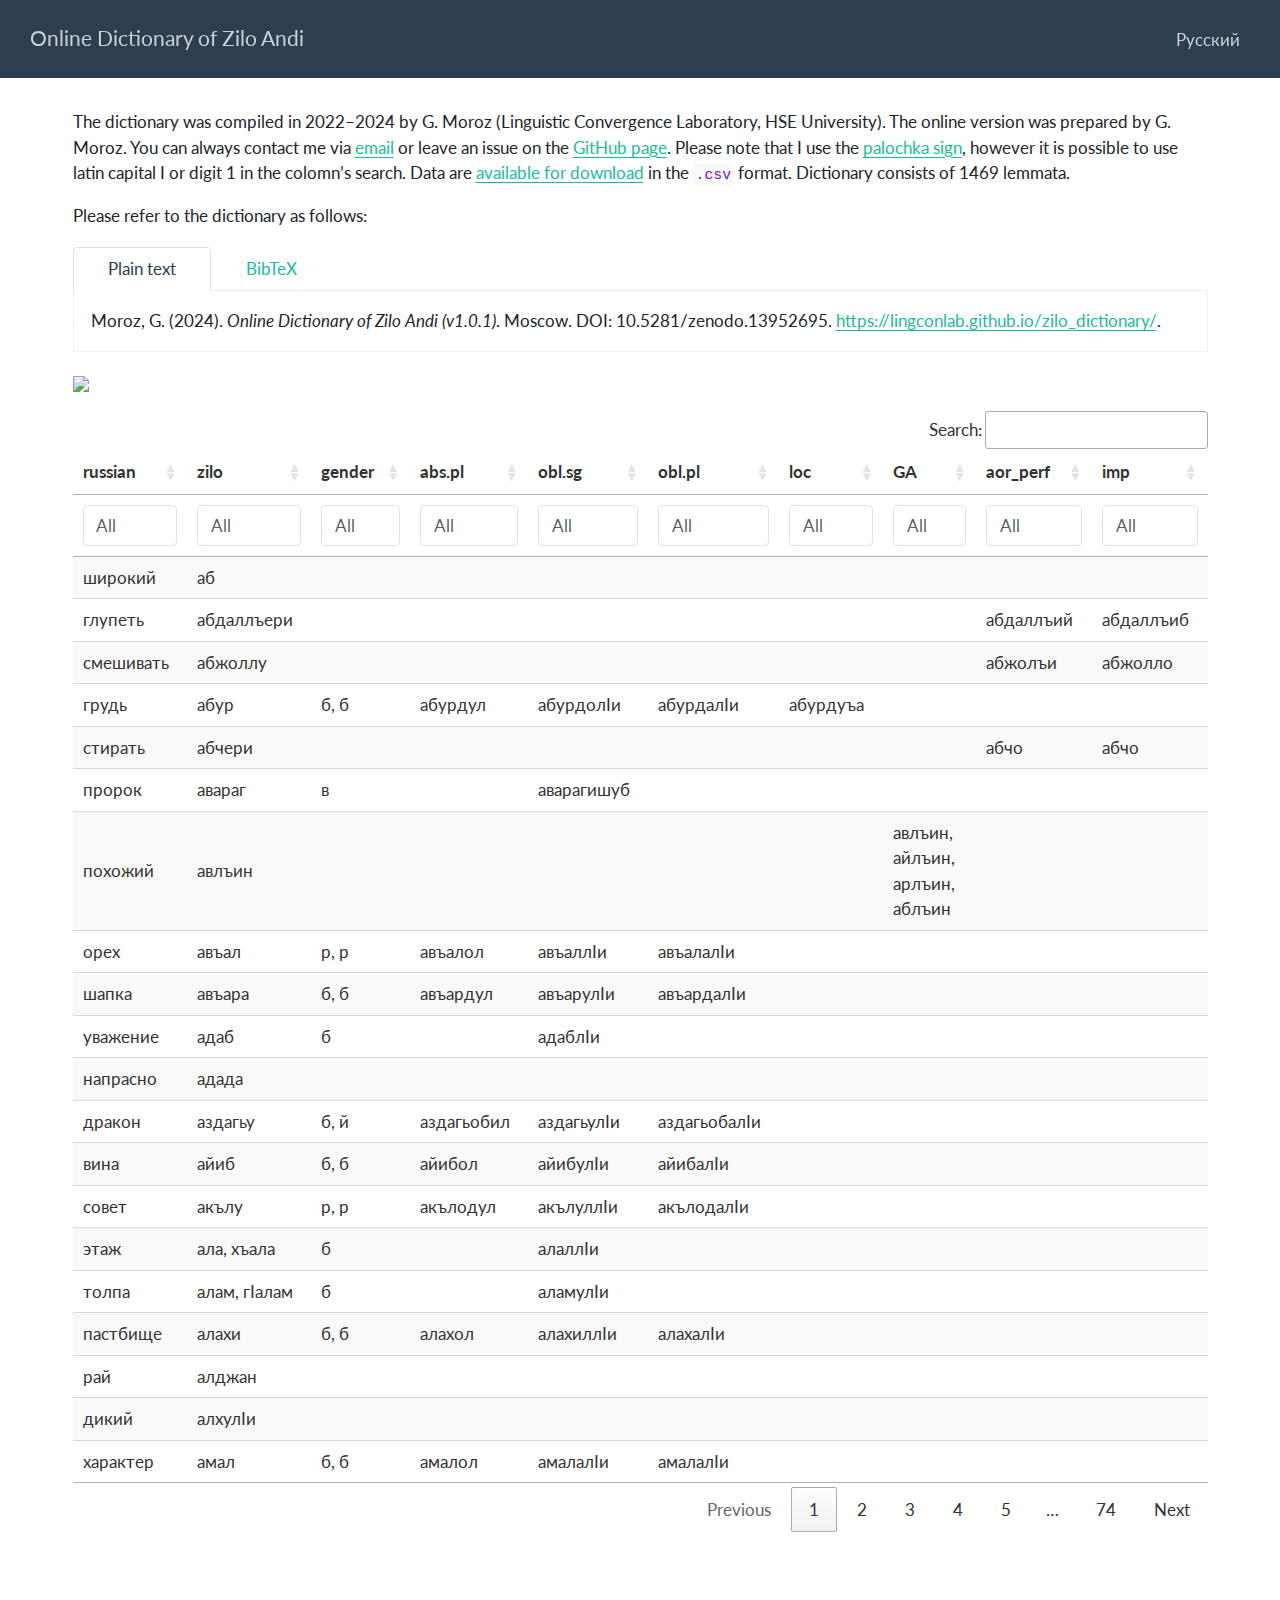
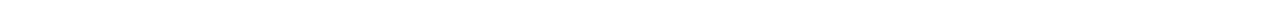
==== commit c1c4a40c: "update" ====
--- a/docs/index.html
+++ b/docs/index.html
@@ -107,7 +107,7 @@
 
 
 
-<p>The dictionary was compiled in 2022–2024 by G. Moroz (Linguistic Convergence Laboratory, HSE University). The online version was prepared by G. Moroz. You can always contact me via <a href="mailto:agricolamz@gmail.com">email</a> or leave an issue on the <a href="https://github.com/agricolamz/zilo_dictionary/issues/new">GitHub page</a>. Please note that I use the <a href="https://en.wikipedia.org/wiki/Palochka">palochka sign</a>, however it is possible to use latin capital I or digit 1 in the colomn’s search. Data are <a href="https://raw.githubusercontent.com/LingConLab/zilo_dictionary/refs/heads/main/data/data.csv">available for download</a> in the <code>.csv</code> format. Dictionary consists of 1456 lemmata.</p>
+<p>The dictionary was compiled in 2022–2024 by G. Moroz (Linguistic Convergence Laboratory, HSE University). The online version was prepared by G. Moroz. You can always contact me via <a href="mailto:agricolamz@gmail.com">email</a> or leave an issue on the <a href="https://github.com/agricolamz/zilo_dictionary/issues/new">GitHub page</a>. Please note that I use the <a href="https://en.wikipedia.org/wiki/Palochka">palochka sign</a>, however it is possible to use latin capital I or digit 1 in the colomn’s search. Data are <a href="https://raw.githubusercontent.com/LingConLab/zilo_dictionary/refs/heads/main/data/data.csv">available for download</a> in the <code>.csv</code> format. Dictionary consists of 1469 lemmata.</p>
 <p>Please refer to the dictionary as follows:</p>
 <div class="tabset-margin-container"></div><div class="panel-tabset">
 <ul class="nav nav-tabs" role="tablist"><li class="nav-item" role="presentation"><a class="nav-link active" id="tabset-1-1-tab" data-bs-toggle="tab" data-bs-target="#tabset-1-1" role="tab" aria-controls="tabset-1-1" aria-selected="true">Plain text</a></li><li class="nav-item" role="presentation"><a class="nav-link" id="tabset-1-2-tab" data-bs-toggle="tab" data-bs-target="#tabset-1-2" role="tab" aria-controls="tabset-1-2" aria-selected="false">BibTeX</a></li></ul>
@@ -135,8 +135,8 @@
 <p><a href="https://doi.org/10.5281/zenodo.13952695"><img src="https://zenodo.org/badge/DOI/10.5281/zenodo.13952696.svg" class="img-fluid"></a></p>
 <div class="cell">
 <div class="cell-output-display">
-<div class="datatables html-widget html-fill-item" id="htmlwidget-f43f42b4e156c4edf56c" style="width:100%;height:auto;"></div>
-<script type="application/json" data-for="htmlwidget-f43f42b4e156c4edf56c">{"x":{"filter":"top","vertical":false,"filterHTML":"<tr>\n  <td data-type=\"character\" style=\"vertical-align: top;\">\n    <div class=\"form-group has-feedback\" style=\"margin-bottom: auto;\">\n      <input type=\"search\" placeholder=\"All\" class=\"form-control\" style=\"width: 100%;\"/>\n      <span class=\"glyphicon glyphicon-remove-circle form-control-feedback\"><\/span>\n    <\/div>\n  <\/td>\n  <td data-type=\"character\" style=\"vertical-align: top;\">\n    <div class=\"form-group has-feedback\" style=\"margin-bottom: auto;\">\n      <input type=\"search\" placeholder=\"All\" class=\"form-control\" style=\"width: 100%;\"/>\n      <span class=\"glyphicon glyphicon-remove-circle form-control-feedback\"><\/span>\n    <\/div>\n  <\/td>\n  <td data-type=\"factor\" style=\"vertical-align: top;\">\n    <div class=\"form-group has-feedback\" style=\"margin-bottom: auto;\">\n      <input type=\"search\" placeholder=\"All\" class=\"form-control\" style=\"width: 100%;\"/>\n      <span class=\"glyphicon glyphicon-remove-circle form-control-feedback\"><\/span>\n    <\/div>\n    <div style=\"width: 100%; display: none;\">\n      <select multiple=\"multiple\" style=\"width: 100%;\" data-options=\"[&quot;&quot;,&quot;б&quot;,&quot;б, б&quot;,&quot;б, й&quot;,&quot;в&quot;,&quot;в, в&quot;,&quot;в, в; й, й&quot;,&quot;в, й&quot;,&quot;в, й, б&quot;,&quot;й, й&quot;,&quot;р&quot;,&quot;р, р&quot;,&quot;р, р; б, б&quot;]\"><\/select>\n    <\/div>\n  <\/td>\n  <td data-type=\"character\" style=\"vertical-align: top;\">\n    <div class=\"form-group has-feedback\" style=\"margin-bottom: auto;\">\n      <input type=\"search\" placeholder=\"All\" class=\"form-control\" style=\"width: 100%;\"/>\n      <span class=\"glyphicon glyphicon-remove-circle form-control-feedback\"><\/span>\n    <\/div>\n  <\/td>\n  <td data-type=\"character\" style=\"vertical-align: top;\">\n    <div class=\"form-group has-feedback\" style=\"margin-bottom: auto;\">\n      <input type=\"search\" placeholder=\"All\" class=\"form-control\" style=\"width: 100%;\"/>\n      <span class=\"glyphicon glyphicon-remove-circle form-control-feedback\"><\/span>\n    <\/div>\n  <\/td>\n  <td data-type=\"character\" style=\"vertical-align: top;\">\n    <div class=\"form-group has-feedback\" style=\"margin-bottom: auto;\">\n      <input type=\"search\" placeholder=\"All\" class=\"form-control\" style=\"width: 100%;\"/>\n      <span class=\"glyphicon glyphicon-remove-circle form-control-feedback\"><\/span>\n    <\/div>\n  <\/td>\n  <td data-type=\"character\" style=\"vertical-align: top;\">\n    <div class=\"form-group has-feedback\" style=\"margin-bottom: auto;\">\n      <input type=\"search\" placeholder=\"All\" class=\"form-control\" style=\"width: 100%;\"/>\n      <span class=\"glyphicon glyphicon-remove-circle form-control-feedback\"><\/span>\n    <\/div>\n  <\/td>\n  <td data-type=\"character\" style=\"vertical-align: top;\">\n    <div class=\"form-group has-feedback\" style=\"margin-bottom: auto;\">\n      <input type=\"search\" placeholder=\"All\" class=\"form-control\" style=\"width: 100%;\"/>\n      <span class=\"glyphicon glyphicon-remove-circle form-control-feedback\"><\/span>\n    <\/div>\n  <\/td>\n  <td data-type=\"character\" style=\"vertical-align: top;\">\n    <div class=\"form-group has-feedback\" style=\"margin-bottom: auto;\">\n      <input type=\"search\" placeholder=\"All\" class=\"form-control\" style=\"width: 100%;\"/>\n      <span class=\"glyphicon glyphicon-remove-circle form-control-feedback\"><\/span>\n    <\/div>\n  <\/td>\n  <td data-type=\"character\" style=\"vertical-align: top;\">\n    <div class=\"form-group has-feedback\" style=\"margin-bottom: auto;\">\n      <input type=\"search\" placeholder=\"All\" class=\"form-control\" style=\"width: 100%;\"/>\n      <span class=\"glyphicon glyphicon-remove-circle form-control-feedback\"><\/span>\n    <\/div>\n  <\/td>\n<\/tr>","data":[["широкий","глупеть","смешивать","грудь","стирать","пророк","похожий","орех","шапка","уважение","напрасно","дракон","вина","совет","этаж","толпа","пастбище","рай","дикий","характер","приказ","ветка","ветвь","шакал","метка","топор","снег","слышать","баран","сырой","трость","слушать","смысл","свидетель","тень","офицер","пушка","водка","мутный","жалоба","заявление","жаловаться","ложка","рубить","клещ","открываться","открывать","впечатление","войско","армия","сноп","простор","конец","очаг","печь","бедро","половина","черный","мать","заикание","считать","дырявый","нора","дыра","красивый","цена","причина","блеять","встретиться","утка","мочь","ясность","начало","начинаться","равнина","собирать","собираться","острый","спасибо","тупой","мерить","взвешивать","отдельно","разница","шить","продавать","невеста","соединять","башлык","читать","чтение","сеновал","сзади","оставаться","оставлять","печь (глагол)","жарить","игла","восемь","восьмой","восемьдесят","грабить","прятать","густой","сухой","пахать","сеять","хлев","горячий","лопата","шевелить","змея","рано","свадьба","брак","топтать","чистый","доить","менять","нож","подряд","высокий","курдюк","плечо","ягодица","длинный","воровать","вокруг","чистить","просо","вянуть","пустой","большой","персик","гнездо","постель","матрац","сто","ткать","прочный","тонкий","много","слишком","долго","выращивать","зажигать","кормить","надевать","быть","глотать","класть","гора","вариться","варить","бедный","находить","ваш","вы","бидон","точно","прямой","настоящий","мокрый","брать","ломаться","держать","ловить","портиться","испорченный","портить","понимать","толстый","толщина","шуба","созревать","любой","между","цвет","слепой","темный","впотьмах","слепнуть","старый","сосать","волк","выбирать","детеныш","четыре","четвертый","пища","бык","сова","верить","доверчивый","ронять","кроить","жаркий","горький","сбивать","ягненок","бурка","богатый","ячмень","клевета","отнимать","плавить","скот","красить","мазать","холера","драка","завещание","божья коровка","родина","драться","проповедь","пьянеть","пьяный","говорить","ругать","смеяться","ходить","двигаться","шевелиться","радоваться","последний","хвалить","вино","средний","спасать","стареть","брат","низкий (скорее о живых)","короткий","сын","останавливаться","задерживать","часто","падать","есть","терять","заблудиться","действительно","разводиться","умирать","мертвый","убегать","толстяк","приходить","идти","косточка","газ","кирка","шаг","половник","буйвол","шея","воротник","известь","вспыхивать","щека","кошка","сука","сковорода","вешать","паутина","игра","корзина","бублик","клык","глухой","глохнуть","бороться","кукушка","капкан","обманывать","пуля","толокно","индюк","круглый","рубашка","платье","грузин","кружка","вымя","фундамент","тарелка","загон","пень","изъян","олово","ошибка","лев","калитка","ссора","хлеб","ворона","блеять","кузнечик","за пазухой","сундук","верблюд","земляника","кривой","холм","куропатка","щебень","голубь","грязь","ворчать","рычать","бодаться","куча","скользить","уголь","воздух","нужда","готовый","готовность","конечно","баран","истинный","унижать","штраф","пар","зрение","остывать","рабочий","смотреть","осел","оса","качаться","гвоздь","ухо","правый","беременная","пот","изобильный","глаз","воскресенье","тесто","белый","белить","седеть","белеть","зевать","видеть","напоказ","поднимать","подниматься","человек","посторонний","бегать","бежать","бегом","такой","ночью","вечером","корень","внизу","вниз","под","нижний","шило","бородавка","дно","кровь","еще","мышь","моча","внутри","изнутри","внутренний","камень","гумно","дверь","медь","красный","туман","высота","достаточно","ласточка","качели","наверху","сверху","верхний","выше","наверх","в будущем году","груша","краснеть","удод","сюда","садиться","неделя","гребень","семьсот","семь","семьдесят","тяжелый","тяжелеть","вес","фасоль","здешний","охапка","выть","друг","оттуда","жажда","лоб","так","здесь","отсюда","мозг","на улице","грипп","жена","самка","десять","скорпион","девять","девятый","барсук","девяносто","пол","неужели","там","туда","столб","мычать","подвиг","способность","мед","сено","войлок","душа","дыхание","да","чудо","ученый","воспитание","добыча","отец","вещи","вещь","торговля","урок","лекарство","спор","спорить","я","тыква","убивать","ударять","ответ","труп","зависть","бубен","каждый","делать","цветок","ад","имам","мулла","диван","вера","яма","бинокль","точно","сыворотка","селезенка","прут","сегодня","в этом году","все","сам","вишня","глист","червь","подбородок","кулак","яд","слабый","сковорода","время","лед","вред","звонок","холодный","соболезнование","стон","стонать","","скрипеть","корова","зоб","очень","день","ежедневно","насилие","визжать","зурна","жужжать","столько","сколько угодно","куда","куда-нибудь","куда-то","разрешение","почему","мать","бабушка","свекровь","теща","материнство","родители","сколько","мы","какой","медленно","медленно","медлительный","весь","кто","отец","тесть","окно","позор","отказ","пазуха","когда","иногда","когда-нибудь","солод","где","всюду","откуда","везде","река","родник","мята","яблоко","хитрый (ребенку)","вздрагивать","корыто","наследство","бок","сторона","ножницы","творог","понедельник","мельница","желудок","мельник","молоть","право","кузнец","кобыла","давать","дарить","прицел","дома","домой","мы","пятьсот","пять","или","грива","оружие","честь","щедрый","бронза","плакать","качать","одеяло","сестра","дочь","девушка","женщина","жениться","кукла","женский","ворота","бумага","письмо","газета","коридор","тесать","слушаться","кровать","волна","картофель","пиджак","светать","рассвет","светлый","свет","поздно","лапа","рукав","браслет","маслобойка","ручка","копейка","безрукавка","песня","весы","колыбель","конопля","карман","крючок","плесень","улыбаться","железо","молиться","молитва","намаз","в руках","сосок","слива","плавать","мало","улей","веник","каша","бульон","просеивать","хутор","щекотать","помощь","баран","муж","самец","мужчина","пиявка","молоток","искать","плуг","левый","левша","мигать","моргать","посуда","утварь","ноша","карандаш","барабан","спичка","барабанщик","косой","кусать","уксус","перхоть","на улице","сильный","твердый","подпруга","горло","лемех","подушка","стена","тайна","тайный","оценка","летом","бычок","жадничать","мять","скупой","къинниб","алчный","тесный","беда","лето","ранить","ранение","стричь","пшеница","скрипеть","кричать","петь","приглашать","звать","сила","кудахтать","туша","горбиться","гнуться","плита","лягушка","абрикос","ржавчина","слой","заяц","тянуть","курить","взвешивать","лопаться","стрелять","трескаться","зола","пепел","седло","ступня","ящерица","бревно","бурдюк","пыль","зимой","зима","мост","ветхий","спать","засыпать","скала","низкий (скорее о вещах)","фундамент","достоверный","платок","есть","ленивый","лениться","дым","вилы","месить","кувшин","арка","комар","рычать","почка","рот","клюв","вход","алыча","лук (растение)","яйцо","узел","лошадь","обжора","щенок","капать","сук","стучать","дятел","раб","краска","сажа","лизать","гладкий","гореть","наковальня","знание","избалованный","полдень","летучая мышь","муравей","гладить","грабли","лист","теленок","жидкий","вода","прыгать","волос","крыло","всхлипывать","три","третий","чавкание","тридцать","подкова","копыто","след","легкий","вор","дрова","древесина","пригоршня","мягкий","вежливый","сморкаться","трясти","болото","метла","поблизости","танец","жир","масло","клин","нос","хозяйство","сосед","обезьяна","магнит","ангел","морковь","расстояние","например","шутка","задача","зеркало","стекло","машина","мечеть","труба","ботва","мяукать","ты","веретено","борода","лучина","спина","пятка","каблук","голова","вершина","дорога","раз","дом","солнце","лестница","минута","пуговица","место","взамен","пример","золото","паук","шерсть","бусинка","ряд","линия","строка","сладкий","вкусный","язык","маленький","мало","крапива","редкий","сбор","минарет","тмин","хвост","шест","сон","сновидение","стул","поручение","ветер","ребенок","рожать","слеза","еда","печать","жребий","ноготь","грех","полезный","желание","саван","сказка","керосин","редко","изредка","пух","долг","взаймы","обувь","мякина","колено","овес","коса","серп","клятва","вошь","давно","прежний","невестка","зять","бабочка","тысяча","шесть","шестой","шестьдесят","навес","лист","молодой","молодеть","крыша","земля","никогда","потом","колос","криво","серебро","деньги","штаны","сад","гной","кипятить","кипеть","утром","утренний","огурец","очередь","стремя","польза","палас","гадать","канатоходец","пальто","вата","хлопок","спокойно","юла","задвижка","уздечка","дыня","государство","ватная куртка","пчела","печь","мысль","размышление","слон","молния","смола","жвачка","тюбетейка","сахар","скандал","ссора","мочевой пузырь","пена","луна","дуть","волдырь","рис","плов","пузыриться","брызгать","перец","край","берег","чеснок","довольный","согласный","соглашаться","согласие","ясный","борьба","цепь","спрашивать","сычуг","соха","нога","стадо","речь","разговор","двор","живот","нитка","хромой","ущелье","ключ","замок","смех","море","ночь","ножны","сутки","идти","походка","чистота","моль","имущество","возможность","длина","долгий","добро","забывать","трудный","сложный","пещера","дерево","год","небо","журавль","лес","рука","печень","весной","весна","время","лицо","расти","мясо","олень","царапать","свежевать","полный","гаснуть","сустав","смерть","взятка","жать","мириться","закрывать","перемирие","кость","полночь","ремень","полотенце","пояс","сердце","сердцевина","веселый","складывать","старость","радость","борозда","канава","слово","веревка","одежда","рана","колбаса","кишка","пятница","болеть","резать","больной","болезнь","боль","любовь","ярмо","говорить","таять","приоткрывать","амулет","терпение","терпеливый","спокойно","здоровый","лечить","здоровье","подарок","если удобно (наречие)","мыло","куница","час","часы","один","еще","ничего","никак","нигде","никакой","никто","по-другому","завидный","другой","половина","вдова","вдовец","медведь","осень","клей","камедь","бояться","солома","прошлогодний","холодный","послезавтра","зуб","рубль","лиса","белка","бродяга","вместе","радуга","жир","четки","голенище","в позапрошлом году","вперед","впереди","передний","трут","желчь","цемент","хитрый","в прошлом году","вращаться","переворачивать","нет","не","рубанок","сода","складывать","позор","позавчера","вчера","вчерашний","губа","песок","сито","суд","вопрос","жеребенок","порода","сорт","головной убор","вторник","табак","странный","удивительный","удивление","наказание","рваться","рвать","мешок","мешочек","столица","осленок","десна","мяч","слюна","глупый","плевать","лом","кусок","гнить","дергать","тюрьма","алюминий","род","враг","вражда","природа","павлин","вкус","забота","требование","ковер","гнида","пятно","точка","таз","частое сердцебиение","гнуться","муха","лить","ничего","капля","козел","назло","очень","плохой","свинец","глубокий","глубина","еж","жизнь","бык","теплый","думать","граница","плотник","стол","кашлять","кашель","аккуратный","брысь","школа","курица","кукарекать","весть","беседа","яичница","ткань","четверг","власть","брить","вдруг","зарплата","почерк","сабля","рыба","копать","полоть","собака","зеленый","синий","зеленеть","затылок","быстро","быстрый","мечта","аппетит","доска","хинкал","шумовка","дорожать","просить","храпеть","гриб","попрошайка","легкое","свинья","кабан","щипцы","шкура","сукно","косить","спешить","вспыльчивый","любимый","ножны","книга","чугун","казак","гусь","кожа","скорлупа","кора","крепость","папироса","кинжал","куст","арбуз","разбойник","грубый","писать","серый","худой","тощий","чесать","царапать","скоблить","семья","точило","корь","нагло смотреть","ладонь","грязный","шум","глоток","ползать","пила","пилить","шипеть","двигаться","махать","надежда","айва","халва","готовиться","животное","овца","правитель","состояние","зерно","подлый","дело","работать","черемша","лаять","запрет","буква","результат","кол","петух","кукуруза","ржать","решение","правительство","мотыга","цыган","лук (оружие)","пищевод","трус","трусливый","огонь","жечь","гореть","защищать","хрящ","черепаха","знать","знакомство","учить","кизяк","новый","рассол","мудрец","палка","прут","вилка","дождь","звезда","пить","колючка","блестящий","палец","наперсток","кольцо","имя","гость","угол","локоть","иней","кислый","щипать","молозиво","коза","соль","соленый","умный","шкура","орел","камыш","сосать","пупок","выжимать","торчать (о чем-то остром)","сыпать","желтый","желтеть","сапоги","шалаш","фитиль","финик","сани","сорока","точило","катушка","сахар","ведро","тело","дробь","навоз","шелк","свеча","фонарь","лампочка","напильник","сталь","ситец","полоскать","проголодаться","голодный","несколько","жеребец","жирный","суп","нога","грязный","глина","сера","дремать","свекла","гнуть","живой","огород","надоедать","сыр","жевать","челюсть","мелкий","кнут","трава","жирный (бульон)","двести","два","второй","делить","двадцать","кривой","порох","дрожать","виноград","крошка","как угодно","сколько угодно","сколько","кремень","блоха","стрела","нетель","рожь","как угодно","гордиться","ветшать","колесо","веснушка","убивать","тереть","поскользнуться","скользкий","узкий","город","шоссе","дьявол","штаны","бочка","бросать","запах","вонючий","дыхание","гнить","нюхать","шариат","завтрашний","град","семя","клейстер","петля","шорох","бутылка","могила","хороший","хорошо","кладбище","ревновать","сомнение","подозревать","чернила","суббота","птица","жила","завтра","роса","воск","червяк","жук","молоко","свистеть","шипеть","улитка","крышка","рог","жало","чихать","спешить","лишний","сметана","далеко","свобода","свободный","бровь","мука","потолок","впервые","первый"],["аб","абдаллъери","абжоллу","абур","абчери","авараг","авлъин","авъал","авъара","адаб","адада","аздагьу","айиб","акълу","ала, хъала","алам, гӏалам","алахи","алджан","алхулӏи","амал","амру","анга","анга","ангурбоцӏо","анжи","анжиди","анзи","анлъери","анлъи","анниб","анса","анччери","анччери","анччиб","анччу","апицер","арада","аракъи","аргъван","арзи","арзи","арзи джидери","арком","ароллу","арпа","архинну","архинну","асар","аскӏар","аскӏар","аста","атӏилъи","ахир","ахъи","ахъи","ахъу","ахьал","б=ечӏедир","баба","бабадир","багвери","багимаша","багин","багин","багъу","багьа","багьанна","багӏадери","бади вуъери","бадуши","бажанулло","байан","байбихьи","байбихьунну","байдан","бакӏарунну","бакӏарунну","бар","баркала","барссуб","басинну","басинну","батӏа","батӏалъир","бахинну","бахоллу","бахӏарай","бацӏери","башлухъи","баъери","баъир","бегъва","бегьудибасси","беддери","беддери","бежери","бежери","бежун","бейкьигу","бейкьилдеб","бейкьицӏолгу","бекъашери","бекъашолери","бекъуб","бекъуб","бекьери","бекьери","бекьи","бекӏкӏуб","бел","бергъоллу","берка","беркъа","бертин","бертин","берхьунну","берцӏцӏом","берчӏери","бершери","бесун","бехудусседу","бехула","бехумугъул","бехун","беххиркъил","беххула","бехъащери","бехъиссорий","бецӏцӏомийдери","беча","бечӏанну","бечӏугу","бечӏуха","бечӏухаллӏи къурчи","бешен","бешен","бешен","бешенугу","бещери","бещийа","беъора","бигьолгу","бигьу","бигьу заман","бижунну","биколлу","биконну","бикьинну","бикӏвери","бикӏкӏунну","бикӏоллу","бил","билъомалло","билъонну","бискин","бисонну","биссиб","биссил","битон","битӏи","битӏи","битӏибиши","битӏонниб","бихери","бихъинну","биччери","биччери","бичӏери","бичӏоб","бичӏоллу","бичӏчӏунну","биши","бишилъир","бишо","биъунну","бокьарав","бокьу","босо","ботӏи","ботӏи","ботӏидохъи","ботӏилъери","бохор","боххинну","боцӏо","бочӏери","боши","боъогу","боъолдеб","буги","бугъа","бугьу","бужери","бужуролӏи","буколлу","букъери","букьиб","букьин","букӏолло","бура","буртина","буртӏа","бурчӏина","бутан","бухери","буцӏоллу","буцӏцӏир","бушери","бушери","вабаъи","вагьой","васийат","васищ-йасищ","ватӏан","вахери","ваъаза","вегулъери","вегулъий","веддонну","вейхъвери","велълъери","велӏери","велӏери","вергъери","вергьинну","вехудивасси","веццихъери","вино","вокьусси","ворчӏонну","вохорлъерий","воцци","вочо","вочо","вошо","вугъери","вугъери","вугьу","вукквери","вуконну","вутӏери","вутӏери","вутӏигу","вуххери","вучӏери","вучӏой","вучӏчӏунну","вуши","вуъери","вуъинну","гага","газ","газа","гали","гама","гамущи","гару","гару","гачи","гвангъунну","гверзу","геду","гежи","гел","гелоллу","гелчи","гидал","гиза","гимура","гожо","гоъи","гоъилъери","гугарунну","гугу","гудур","гуккунну","гулла","гун","гургул","гургума","гурдо","гурдо","гуржи","гурушка","гъа","гъа","гъадара","гъадил","гъадукӏол","гъайа","гъалай","гъалатӏи","гъалбацӏ","гъалир","гъалмагъар","гъан","гъанни","гъаргъадери","гъацӏа","гъвакьу","гъвамарссу","гъварани","гъваркъи","гъвенчӏил","гъижи","гъобгъо","гъогъу","гъугъу","гъузи","гъулгъудери","гъулгъудери","гъуммери","гъун","гъурери","гьабу","гьава","гьаджатилъир","гьадур","гьадурлъир","гьайгьай","гьайман","гьакъаб","гьакъийдери","гьакӏа","гьал","гьалли","гьалтери","гьалтӏухъан","гьалчӏинну","гьаморхи","гьанкьакӏур","гьанкӏери","гьанкӏо","гьантӏикӏа","гьанчӏчӏил","гьанъо","гьанъо","гьарза","гьаркӏу","гьатӏан","гьатӏи","гьацӏа","гьацӏайдери","гьацӏалъери","гьацӏалъери","гьаъакьери","гьаъери","гьаъери","гьебцӏоллу","гьевцӏери","гьеква","гьекӏуб","гьеллери","гьеллери","гьеллиб","гьенебдий","гьечӏодоъо","гьечӏодоъо","гьикьим","гьикьу","гьикьу","гьикьу","гьикьуккуси","гьиму","гьиму","гьимъу","гьин","гьинджелло","гьинкӏкӏу","гьинкӏкӏур","гьину","гьинукку","гьинусси","гьинцӏо","гьинцӏцӏу","гьинцӏцӏу","гьир","гьири","гьиро","гьирцӏилъер","гьитӏо","гьицӏичол","гьишкӏи","гьиъа","гьиъакку, лъобакку","гьиъасси","гьиъаъон","гьиъо","гьиъойа","гьиᵸгьиᵸ","гьиᵸрилъери","гьобгьоб","гьоваро","гьовкӏвери","гьокьу","гьокьу","гьокьубешенугу","гьокьугу","гьокьуцӏолгу","гьокӏору","гьокӏорулъир","гьокӏорулъир","гьолий","гьолъусси","гьолӏийа","гьомдери","гьомологъи","гьондолъукку","гьонкъо","гьонно","гьонокьей","гьонолъу","гьонолъукку","гьону","гьонхъи","гьонхъисси","гьорчӏи","гьорчӏи","гьоцӏогу","гьочӏо-ричӏин","гьочӏогу","гьочӏолдеб","гьочӏомусси","гьочӏоцӏолгу","гьоъор","гьугъибахъиле","гьуду","гьудува","гьума","гьуммедери","гьунар","гьунар","гьунцӏцӏи","гьунчӏа","гьургу","гьухьал; хӏухьал","гьухьал; хӏухьал","гьуᵸ, джи","гӏаламати","гӏалим","гӏахълулъай","давла","дада","дан","дан","дарам","дарсси","дару","даъба","даъбадунну","ден","держикӏа","джабери","джабери","джаваб","джаназа","джахӏда","джергъин","джиб","джидери","джинджи","джуджахӏи","дибир","дибир","диван","дин","дунгил","дурмал","дуруси","ерцӏцӏи","ечӏчӏи","жала","желъал, жегьал","жерешина","жибулгу","живгу","жигижаги","жолка","жолка","жуна","за","загьру","загӏип","зайдан","заман","зар","зарар","зарзал","зархуб","зигара","зигара","зигардери","зийан","зиркъунну","зиᵸвуᵸ, зиᵸв","зоб","золо","зубу","зубулӏи","зулму","зумзудир","зумура","зуннери","ибъало","ибъасси","ива","ивагу вукӏоболло","ивалъиболо","изну","ил.ъо, иллъий","ила","ила","илакьору","илакьору","илалъир","илаъима","илъагъи","илӏил","илӏисси","илӏогва","илӏохъи","илӏохъи","илӏугу","им","има","имакьору","ингур","инзил","инкар","инлъир","инна","иннагуло","инналъиболло","инни","ину","инукку инало","инуккусси","инуккуъимало","инхи","инцци","инцциртӏа","инчи","иприти","ирери","ирса","ирси","исиб","исиб","исир","исо","итни зубу","ихоб","ихоб","иходуша","ихохъери","ихтийар","ихум","ича","иччери","иччери","ишан","ишу","ищива","ищил","иᵸшду бешенегу","иᵸшдугу","йа","йал","йарагъи","йахӏ","йахӏилжа","йези","йекӏуъери","йергъоллу","йоргъан","йоцци","йоши","йоши","йошиква","йошикӏва йичинно","йошикӏу","йошулилӏи","кав","кагъар","кагъар","кайзати","калидур","каннери","кантӏунери","карават","карачел","картуш","кастум","кванлъери","кванлъир","кванор","кванорлъир","кватӏунну","квачӏа","квелъир","кверкъин","кверу","кверччин","кепекки","кереᵸссери","кечӏи","килол","кини","кинлӏишен","кисав","кицӏу","ккал","ккиммери","ккуб","ккубайдери","ккубайдир","ккубайдир","коду","кока","коком","коллери","колӏи","кону","коцӏи","кощи","кощи","кудери","кули","куликонну","кумеки","кун","кунтӏа","кунтӏа","кунтӏа","куронжи","куртӏа","кустери","кутум","кучӏил","кучӏилъасси","къабшунну","къабшунну","къай","къай","къай","къалам","къали","къали","къаличан","къалчӏар","къаммери","къанцӏи","къара","къатӏила","къваку","къвакӏунниб","къвал","къванкъва","къеб","къелъин","къен","къеча","къеча","къиммати","къина","къинком","къиннери","къиннери","къинниб","къинниб","къинниб","къинтӏи","къинтӏилъир","къину","къирайдери","къиралъий","къирери","къири","къиркъидери","къорери","къорери","къорери вуъон (звать прийти)","къорир","къуват","къудери","къулийеб","къуллонно","къулунну","къуну","къурру","къурчи","кьаву","кьал","кьанкӏала","кьаннери","кьаннери","кьаннери","кьвагьунну","кьвагьуноллу","кьватӏунний","кье","кье","кьеркьил","кьеркьил","кьерчин","кьерчӏо","кьетон","кьехва","кьина","кьину","кьир","кьира","кьихинну","кьихинну","кьури","кьухъур","кьучӏчӏи","кьучӏчӏилойсси","кӏази","кӏаммери","кӏвагьал","кӏвахӏаллъери","кӏвей","кӏвенкьа","кӏвкӏварери","кӏепи","кӏкӏамур","кӏкӏара","кӏкӏунери","кӏкӏуну","кӏол","кӏол","кӏол","кӏолли кӏуркӏул","кӏонча","кӏоркӏон","кӏору","кӏоту","кӏункӏул","кӏунцӏцӏи","кӏурдери","кӏурцӏцӏо","кӏутӏишери","кӏутӏкӏутӏ","лагъи","лажбар","лали","ламмери","ламмиб","лапешери","лачи","лъай","лъака","лъал","лъалботӏи","лъанцӏцӏи","лъарери","лъарлъал","лъахиб","лъедир","лъему","лъен","лъибери","лъин","лъиру","лълъимкъишери","лъобгу","лъобдеб","лъобкӏи","лъобцӏогу","лъол","лъол","лъол","лъолколъи","лъомидо","лъуди","лъуди","лъумур","лъуна","лъуна","лъуннери","лъурери","лъуцӏцӏи","лӏарлӏал","лӏеру","лӏибдир","лӏурлӏа","лӏурлӏа","лӏутӏи","магьар","магӏишати","мадугьал","маймалаки","макълатӏис","малайки","маматӏур","манзил","масала","масхара","масъала","матӏу","матӏу","машина","маштику","мащу","маъа","маъушери","мен","мига","мигажу","мигу","мигъул","мижа","мижа","мийар","мийар","микъи","микъи","милки","милъи","милъур","минута","миргъал","миса","миса","мисал","мисиди","мисихвара","михи","миххи","михъур","михъур","михъур","мицӏа","мицӏцӏа","мицӏцӏи","мичӏи","мичӏигу","мичӏчӏи","мичӏчӏиру","мишу","миъмар","миъор","могъорчӏу","мокъи","мокьи","мокьи","мокӏо","молъи","мочи","мочӏи","мочӏи джидери","моъо","мугьу","мугьуру","мужру","мулъа","мунагьи","мунпаъати","муради","мусру","муха","набти","нагвагьи","нагвагьи","назбар","налъи","налъохъи","нассил","никку","нико","ниха","ничо","ничо","ноко","ноцӏцӏи","нукӏвал","нукӏвалсси","нуса","нусо","одорукӏа","озуругу","ойлӏигу","ойлӏидеб","ойлӏицӏолгу","окъу","ол","олохъан","олохъанлъери","ом","онщи","онщигуло","онщило","ора","орива","орси","орси","орчоги","охи","охо","охонну","оххинну","охходоро","охходоросси","охцер","очири","падучан","пайда","паларсси","палбукъери","палгьан","палту","пампа","пампа","параъати","пархил","пархил","пархон","пастӏан","паччалухъи","пенджеки","пера","пещи","пикру","пикру","пил","пири","пирцӏцӏи","пирцӏцӏи","писи","писоки","питна","питна","покъу","пол","порцӏцӏи","пудери","пудил","пулав","пулав","пулхуннери","пунхъишери","пурч","рагьал","рагьал","ражи","рази","рази","разилъери","разилъир","рахоб","рахор","раххасси","рацӏцӏинну","ребкьу","ребццу","регъил","реда","реддон","реддон","рей","река","рекун","рекъу","рекӏкӏа","рекӏул","рекӏулол","релъи","релъо","релъо","релъоба","релъозубу","релӏери","релӏлӏир","рерцӏцӏомлъир","реси","реси","ресси","реххула","реххула","рецци","реччери","реччи","реччи","речӏчӏо","реша","решин","решин","решинолӏи къурру","решу","реъа","реъилӏи","риба","рибу","ригьи","рижи","рижунну","рикьи","ритӏучӏи","рихъери","рихъери","рицӏцӏиб","ричӏери","ричӏин","ричӏор","ришвати","роквери","рокъери","рокъинну","рокъир","рокьи","рокьирелъол","рокьучул","рокьучул","рокьучул","рокӏо","рокӏо","рокӏоъило","ролъери","рохорлъир","роххел","рохъи","рохъи","рошо","рошон","роъол","ругъун","рудил","рудил","рузман","рукъвери","рукъери","рукъудосси","рукъур","рукъур","рукьи","рукьо","рулӏери","руцӏери","ручӏонно","сабаб","сабру","сабрулойсси","сабрулъа","сагъи","сагъийдери","сагъилъир","сайгъат","санаъалъир","сапун","саркьу","саъати","саъати","себ","себгуло","себгуло","себгуло хъибъа","себгулолъуссу","себгулоссу","себгулоссу","себлолхъиба","севлеху","севло","сейсиб","серо","серо","сеᵸй","сибиру","сино","сино","сирери","ситӏа","собсси","содо","сой","сол","сом","сори","соригьинкӏкӏу","сорсол","сору","соруди йошиква йичонний","соси","ссайлат","ссакур","ссебо","сседи","сседу","сседусси","ссекӏу","ссим","ссимити","ссихӏир","ссоб","ссорери","ссороллу","ссу","ссу","ссургу","суда","сукӏунну","сули","сунассиб","суни","сунисси","сункӏа","сур","сусукӏу","сути","суъал","тай","тайпа","тайпа","такъийа","талати","тамако","тамаша","тамаша","тамашалъир","тамихӏ","таннери","танноллу","таргьа","таргьа","тахшагьар","токӏищи","томил","торъо","тото","тохи","тудери","тупанги","тупи","турери","туркӏунну","туснахъ","тутийа","тухум","тушман","тушманлъир","тӏабигӏат","тӏавус","тӏагӏам","тӏалаб","тӏалаб","тӏамсса","тӏана","тӏанкил","тӏанкӏил","тӏасси","тӏваркӏишери","тӏебери","тӏентӏа","тӏиннери","тӏирилоссу","тӏонкӏил","тӏука","тӏулларай","тӏулу","тӏулу","тӏуши","уди","удилъир","ужрукъи","умуру","унсо","унсса","ургъум","урхъи","устар","устул","ухӏудери","ухӏул","уцӏцӏилойсси","учи","ушкул","уᵸъецу, уᵸйецу, уᵸвецу","уᵸъуᵸдери","хабар","хабарчӏабар","хайген","хам","хамизи","ханлъир","ханнери","хапиду","харжи","хатӏи","хвалчен","хвами","хварери","хварери","хвей","хвечи","хвечи","хвечилъери","херто","хехи","хехи","хийал","хийал","хин","хинкӏил","хинкӏилахом","хиралъери","ходери","хоммери","хорошашуб авъара","хохол","хунсир","хунтӏа","хунтӏа","хуцӏу","хуча","ххам","хханнери","ххеххери","ххеххи","ххира","ххубару","ххуча","хъазан","хъазахъи","хъази","хъал","хъал","хъал","хъала","хъалийан","хъанжар","хъарахъи","хъарпузи","хъачагъи","хъачӏи","хъварери","хъвейи","хъелла","хъелла","хъеллери","хъеллери","хъеллери","хъизан","хъиру","хъиру","хъитӏунну","хъота","хъуби","хъуй","хъунхъу","хъуршунну","хъухъадир","хъухъанну","хьавдери","хьвадунну","хьваъунну","хьул","хӏаваъинчи","хӏавла","хӏадурлъери","хӏайван","хӏайман","хӏаким","хӏал","хӏалбахъин","хӏалихьати","хӏалтӏи","хӏалтӏунери","хӏанку","хӏапунну","хӏарам","хӏарпи","хӏассил","хӏахъум","хӏелеко","хӏечӏинкӏа","хӏихӏишери","хӏукму","хӏукумати","цел","цигван","цирцедахъи","ццула","ццуццул","ццуццул","цӏа","цӏатери","цӏатери","цӏеннери","цӏецӏи","цӏилли къурру","цӏиннери","цӏиннигьаъор","цӏиннолъир","цӏипӏила","цӏиᵸву","цӏонтур","цӏудур","цӏул","цӏул","цӏумур","цӏцӏа","цӏцӏа, цӏцӏва","цӏцӏадери","цӏцӏана","цӏцӏвакуниб","цӏцӏекӏа","цӏцӏекӏа","цӏцӏекӏалъол","цӏцӏер","цӏцӏи","цӏцӏикон","цӏцӏикон","цӏцӏикъу","цӏцӏикӏкӏу","цӏцӏиммери","цӏцӏир","цӏцӏиᵸйаᵸ","цӏцӏон","цӏцӏонъон","цӏцӏудур","цӏцӏуку","цӏцӏум","цӏцӏума","цӏцӏуннери","цӏцӏунно","цӏцӏурери","цӏцӏутӏунну","чаболлу","чакку","чаккулъери","чакмай","чалахъи","чалу","чамасаги","чанагъи","чаргъитӏи","чарххи","чарххи","чахъар","челеки","черхи","чечма","чил","чиллай","чирахъи","чирахъи","чирахъи","чирон","чирон","чит","чихамшери","чолтери","чолтоб","чомло","чор","чора","чорпа","чункӏа","чуруки","чӏабар","чӏабатӏи","чӏабери","чӏабкӏулди","чӏаболлу","чӏаго","чӏадил","чӏаланну","чӏами","чӏаммери","чӏамчӏаллӏи","чӏантӏи","чӏартил","чӏаха","чӏачӏи","чӏебешенугу","чӏегу","чӏелдеб","чӏерлӏери","чӏецӏолгу","чӏило","чӏир","чӏирчӏишери","чӏичӏи","чӏичӏихъил","чӏобкьо","чӏобъасси","чӏомгъи","чӏомму","чӏонни","чӏор","чӏора","чӏори","чӏорохъи","чӏугьунну","чӏунтунну","чӏуреги","чӏутӏи","чӏчӏабери","чӏчӏанну","чӏчӏарери","чӏчӏари","чӏчӏитӏир","шагьар","шагьара","шайтӏан","шалавар","шалеги","шаммери","шан","шанжа","шанкьаннир","шанохвери","шаншуннери","шаръи","шеласси","шен","шен","шилиш","шинкӏи","ширшири","шиша","шу","шуб","шуб","шулибол","щаки","щакилъир","щаккунну","щакъи","щамати","щекиб","щекӏи","щела","щиб","щир","щирщил","щирщил","щиᵸв","щоммери","щоммери","щонкӏур","ъала","ъвен, гъвен","ъвен, гъвен","эбчунну","эдеъунну","экӏу","эл","элолла","элолъир","элолъир","энсиб","эншур","эркъал","эсседугуло","эсседусси"],["","","","б, б","","в","","р, р","б, б","б","","б, й","б, б","р, р","б","б","б, б","","","б, б","б, б","р, р","р, р","б, й","р, р","р, р","р, р","","б, й","","р, р","","","в, в; й, й","б, б","в, в","б, б","б","","б, б","б, б","","б, б","","б, й","","","б","б, б","б, б","б, б","","","б, б","б","б, б","б, б","","й, й","","","","б, б","б, б","","б, б","б, б","","","б, й","","","б, б","","б, б","","","","","","","","","б","","","й, й","","б, б","","б","б, б","","","","","","б, б","","","","","","","","","","б, б","","б, б","","б, й","","б, б","б, б","","","","","б, б","","","б","б, б","б, б","","","","","","","","","","б, б","б, б","б, б","","","","","","","","","","","","","","","б, б","","","","","","","б, б","","","","","","","","","","","","","","б","б, б","","","","б, б","","","","","","","б, й","","б, й","","","б, б","б, й","б, й","","","","","","","","б, й","б, б","","б, б","р, р","","","б, й","","","б","р, р","б, б","б","б, б","","б, б","","","","","","","","","","","","б","","","","в, в","","","в, в","","","","","","","","","","","","","","","","б","б","б, б","б, б","б","б, й","б, б","б, б","б, б","","б, б","б, й","б, й","б, б","","б, б","б, б","б, б","б, б","б, б","","","","б, й","б, б","","б, б","б","б, й","","р, р","р, р","в, в","б, б","б, б","б","б, б","б, б","б, б","","б","б, б","б, й","б, б","б","б, б","б, й","","б, й","","р, р","б, й","р","","б, б","б, й","б","б, й","б, б","","","","б, б","","б, б","б","","","б, б","","б, й","","","б, б","б, б","р, р","","в, в; й, й","","б, й","б, й","","б, б","б, б","","","б","б, б","б, б","р, р","б","","","","","","","","","","в","","","","","","","","б, б","","","","","р, р","р, р","б, б","б, б","","б, й","р, р","","","","б, б","б","р, р","б, б","","р, р","б, б","","б, й","б, б","","","","","","","б, б","","б, б","","","р, р","р, р","","","","","","б","р, р","","б, б","","в, в; й, й","","б, б","р, р","","","","р, р","","","й, й","й, й","","б, й","","","б, й","","б","","","","б, б","","б, б","б, б","р, р","р, р","б, б","б, б","б, б","","б","в, в; й, й","б","б, б","в, в","б, б","б, б","б, б","б, б","б, б","б, б","","","б, б","","","б, б","б, б","б","б, б","","","р, р","б","в, в","в, в","б, б","б","б, б","б, б","","р, р","б, б","р, р","","","","","р","б, й","б, й","р, р","б, б","б, б","","р, р","б","р, р","р, р","р, р","","б","б","","р, р","","б, й","б, б","","р, р","","б, б","","б, б","","","","","","","б","","й, й","","й, й","й, й","б, б","р","","","","","","","","","в, в","в, в","б, б","б, б","б, б","","","","","р","","","","","р, р","р, р","р","б, б","","","р, р","б, б","б, б","б, б","р, р","р, р","","р, р","р, р","в, в","","б, б","в, в","б, й","","","б","","","","","","","б, б","б, б","б","","б","","","б, б","й, й","й, й","й, й","й, й","","й, й","","б, б","р, р","р, р","б, б","б, б","","","б, б","б, б","б, б","б, б","","","","р, р","","р, р","б, б","р, р","б, б","б, б","б, б","б, б","б, б","р","б, б","р, р","б, б","р, р","б, б","","б","","р, р","","","б, б","б, б","","","","б, б","р, р","р, р","","б, б","","б, б","б, й","в, в","б, й","б, й","б, й","р, р","","б, б","","","","","б, б","б, б","б","б, б","б, б","б, б","в, в; й, й","","","б","б","","","","б, б","б, б","б, б","р, р","б, б","б","","","","б, й","","","","","","","р, р","р","","","","б","","","","","","б, б","","б, б","","","р, р","б, й","б, б","б, б","б, б","б, й","","","","","","","б, б","б, б","р, р","б, б","б, й","р, р","б, б","б, б","","р, р","б, б","","","","б, б","","б, б","","р, р","","","","б, б","б, б","","р, р","б, б","б, й","","р, р","б, б","б, б","б, б","б, б","б, б","р, р","б, б","б, й","в, в","б, й","","б, б","","б, й","в, в; й, й","б, б","б, б","","","","р, р","р, р","","б","б, й","б, й","","б, б","р, р","б, й","","р","","б, б","р, р","","","","","","р, р","р, р","р, р; б, б","","","б, б","б, б","б, б","","","","","б, б","б, б","","б","р, р","р, р","б, б","б, б","б","","","б, б","в, в","б, б","б, б","","б, б","б, б","р, р","р, р","б, б","б, б","б, б","б, б","","","б, б","р, р","б, б","б, б","б, б","б, б","р, р","р, р","б, б","","б, б","б, б","б, б","б, б","б, б","б, б","","б","б","б, й","р","б, б","б, б","б, б","б, б","","","б, б","","","б, б","","б","б, б","р","б, б","б, б","р, р","р, р","б, б","р, р","б, б","в, в; й, й","","б, б","б, б","б, б","б, б","б, б","б, б","","б, б","б, б","б, б","б, б","","","б, б","р, р","","","р, р","б, б","б, б","б, б","б, б","р, р","б, й","","","й, й","в, в","б, й","","","","","б, б","р, р","","","б, б","б","","","б, б","","б","б","р, р","р, р","б, б","","","","","б, б","б, б","б, б","б, б","б, б","","в, в","б, б","р","","","р, р","р, р","р, р","б, б","б, б","б, б","б, й","б, б","б, б","б, б","б, й","б, б","б, б","б, б","б, б","б, б","р, р","р, р","б, б","б, б","б, б","","б, б","б, б","б","","","б","б, б","б, б","б","","","","б","","б","р, р","","р","р, р","б, б","р, р","р, р","р, р","б, б","р, р","р, р","","б, б","р, р","р","б, б","р, р","р, р","б, б","р, р","","","р","б","б","б, б","б","","б","","","","б, б","р, р","р, р","р, р","","р","р, р","р, р","","б, б","б","р, р","","р, р","б, й","","","","","р, р","р, р","б","","","","б, б","б, б","","р, р","р, р","р, р","р, р","р, р","","","б, б","р, р","б, б","б, б","б, б","р, р","б, б","р, р","б, б","б, б","","","","","б, б","б, б","б, б","р, р","","","","р, р","б, б","","","","","б, б","б, б","","б, б","б, й","б, б","б, б","","","","","","","","","","","б, б","","","б, й","р, р","р, р","р, р","","б","","","","р, р","б, б","б, й","б, й","в, в; й, й","","","р, р","р, р","б, б","","","","","б, б","б, б","б, б","","","","","","","б, б","б","","","","","","б, б","б","р, р","б, б","б, б","б, й","б, б","б, б","б","","б, б","","","","б, б","","","б, б","б, б","б","б, й","б, б","б, б","б, б","","","","б, б","","","б, б","б, б","б, б","в, в; й, й","б, б","","б, й","б, б","б, б","б, б","б, б","б, й","б, б","р, р","б, б","р","","б, й","","","р, р","б, й","","","","б, б","","б","б, й","б, б","б, й","","","б, б","в, в","б, б","","б, б","","","б, б","б, й","","","б, б","б","б, б","р","б, б","","","б, б","р","р, р","б, й","","","б, й","","","","б, б","","","б, б","б, б","р, р","б, б","б, б","","","","б, б","в, в; й, й","б, б","б, й","б, й","б, б","р, р","б, б","","","","","б, б","р, р","","в, в","б, й","б","б","б, б","б, б","б, б","б, б","б, б","б, б","в, в; й, й","","","","","","","","","б, б","б, б","б, б","","р, р","","б, б","","","б, б","","","","","б, б","б, б","б","","б, й","б, й","в, в","б","б, б","","б, б","","б, б","","б, б","б, б","б, б","б, б","б, й","б, б","","б, б","б, б","б, б","в, в","б, б","б, б","","","р, р","","","","б, б","","","в, й, б","","б, б","","","","р, р","р, р","б, б","р","р, р","","р, р","","б, б","б, б","р, р","р, р","в, в; й, й","б, б","б, б","б","","","б, б","б, й","р, р","","","б, б","б, й","б","","р, р","","","","","","б, б","б, б","р, р","б, б","р, р","б, й","р, р","р, р","б, б","б, б","б, б","б, б","б, б","б","б, б","б, б","б, б","б, б","б","р","","","","","б, й","","б","б, б","","б, б","б, б","","б, б","","","б, б","","р, р","","б, б","","р, р","р","","","","","","","","б","","б, б","б, б","","","","б, б","б, й","р","в, й","б","","","","р, р","р, р","","","","","","б, б","","б, й","р, р","б, б","","б, б","","б","","","б","","р","р","р, р","б, б","б","р, р","б, б","","","б","","б, б","","б, б","р, р","б, й","б, б","","б","б, б","б, й","б, й","р, р","","","б, й","р, р","б, б","б, б","","","","б, б","","б, б","б, б","б, б","р","б, б","",""],["","","","абурдул","","","","авъалол","авъардул","","","аздагьобил","айибол","акълодул","","","алахол","","","амалол","амродул","ангибол","ангибол","ангурбоцӏол","анжодул","анжидобил","анзил","","анлъол","","ансибол","","","анччибадул","анччодул","апицерадул","арадобил","","","арзил","арзил","","аркомил","","арпол","","","","аскӏарол","аскӏарол","астибол","","","ахъил","ахъил","ахъобил","ахьалол","","бабалал","","","","багимол","багимол","","багьал","багьаннобил","","","бадушол","","","байбихьилал","","байдамил","","","","","","","","","","","","бахӏардул","","башлухъол","","","бегъвадул","","","","","","бежумол","","","","","","","","","","бекьадул","","беладул","","беркол","","бертимол","бертимол","","","","","бесумол","","","бехумугъулол","бехумол","беххиркъилол","","","","","","","","","","бешемил","бешемил","бешемил","","","","","","","","","","","","","","","биладул","","","","","","","битомил","","","","","","","","","","","","","","","бишодул","","","","босол","","","","","","","боцӏол","","бошул","","боъолдебул","бугил","бугъибадул","","","","","","","","","бурдил","буртимобил","","бурчӏинол","бутамил","","","буцӏцӏирол","","","","вагьорил","васийатол","","ватӏамил","","ваъазал","","","","","","","","","","","","","","","","воццул","","","вошул","","","","","","","","","","","","","","","","","","газибол","галил","","гамущол","гардобил","гардобил","гачил","","гверзобил","гедобил","гежобил","гелил","","гелчил","гидалол","гизобил","гимурдул","гожолол","","","","гугибол","гудурдул","","гуллил","","гургулол","","гурдибол","гурдибол","гуржийо","гурушкобил","гъадобил","","гъадардул","гъадилол","гъадукӏолол","","","гъалатӏол","гъалбацӏол","гъалирдул","","гъанол","гъаннол","","гъацӏол","","гъвамарссол","гъваранобил","","","гъижадул","гъобгъол","гъогъодул","гъугъол","гъузол","","","","гъунадул","","гьабодул","","","","гьадурлъирол","","гьайманол","","","гьакӏал","гьалил","гьаллил","","гьалтӏухъамадул","","гьаморхол","гьанкьакӏурол","","гьанкӏодул","гьантӏикӏобил","","","","гьарзол","гьаркӏобил","гьатӏанол","","","","","","","","","","","","","","","","","","","гьикьимол","","","","","гьимодул","гьимодул","гьимъодул","гьимил","","гьинкӏкӏол","гьинкӏкӏурдул","","","","гьинцӏобил","","гьинцӏцӏобил","гьирдул","","гьиродул","гьирцӏилъерадул","","гьицӏичолол","гьишкӏил","","","","","","","гьиᵸгьиᵸл","","гьобгьобол","","","гьокьодул","гьокьодул","","","","","","","гьолил","","гьолӏийол","","гьомологъадул","","гьонкъол","гьоннодул","","","","гьонодул","","","гьорчӏобил","гьорчӏол","","гьочӏо-ричӏимол","","","гьочӏомуссил, гьочӏомуссол","","","","","","гьумадол","","гьунардул","гьунардул","гьунцӏцӏил","гьунчӏол","гьоргодул","гьухьалол","гьухьалол","","гӏаламатол","гӏалимадул","","давлал","дадалал","данол","данол","дарамил","дарссил","дарудул","даъбал","","","держикӏол","","","джавабол","джаназобил","","джергъемил","","","джинджил","","дибирадул","дибирадул","дивамил","","дунгилол","дурмалол","","ерцӏцӏил","ечӏчӏил","жалибол","","","","","","жолкол","жолкол","жунал","задобил","загьродул","","зайдамил","","зардул","зарардул","зарзалол","","зигардул","зигардул","","зийанол","","зиᵸнол","зобил","","зубодул","","зулмодул","","зумурдул","","","","","","","","","илобил","","илакьордобил","илакьордобил","илалъирол","","","","","","","","","","имадул","имакьордобил","ингурдол","инзилол","инкардул","","","","","","","","","","инхибол","инццадул","","инчил","","","ирсибол","ирсил","исибол","исибол","исирдул","исобил","","ихобил","ихобил","иходушул","","ихтийарол","ихумадул","ичил","","","","","","","","","","йалил","йарагъол","","","","","","йоргъамил","йоцибол","йошибол","йошибол","йошул","","йошикӏобил","","каводул","кагъардул","кагъардул","кайзатол","калидурол","","","караватол","карачелол","картушол","кастумол","","","","кванорлъирол","","квачӏибол","квелъирдул","кверкъимол","квердобил","кверччимол","кепекол","кереᵸссерол","кечӏол","","кимил","кинлӏишемил","кисавол","кицӏодул","ккалил","","","","ккуболийдирол","ккуболийдирол","","кокобил","кокомил","","","","коцӏол","кощил","кощил","","кулил","","кумекол","куммил","кунтӏобил","кунтӏол","кунтӏол","куронжол","куртӏибол","","кутумол","","","","","къайил","къайил","","къаламил","къалил","къалил","къаличамадул","","","","","","","","къвалил","къванкъибол","къебадул","къелъимол","къенадул","","","","","къинкомил","","","","","","","къинтӏилъирол","","","","","","","","","","","къуватол","","къулийебол","","","къунибол","къуррол","къурчил","кьаводул","кьалил","кьанкӏалдул","","","","","","","кьелил","кьелил","кьеркьилол","","кьерчимол","кьерчӏобил","кьетомил","кьехвал","","кьинодул","кьирдобил","","","","кьурибол","","кьучӏчӏол","","кӏазил","","","","кӏвейадул","кӏвенкьибол","","кӏепил","кӏкӏамурдул","кӏкӏарибол","","кӏкӏунибол","кӏолибол","кӏолибол","кӏолибол","кӏолли кӏуркӏулол","кӏончол","кӏоркӏомил","кӏородул","кӏотил","кӏункӏулол","кӏунцӏцӏол","","кӏурцӏцӏодул","","кӏутӏкӏутӏол","лагъол","лажбардул","лалил","","","","лачил","лъайил","","","лъалботӏол","лъанцӏцӏол","","лъарлъалол","лъахибол","лъедирдул","","","","лъинибол","лъирдобил","","","","","","лъолибол","лъолибол","лъолибол","","","лъудол","лъудол","лъумурдул","","","","","лъуцӏцӏил","лӏарлӏалол","","","лӏурлӏол","лӏурлӏол","лӏутӏол","магьардул","","","","макълатӏисол","малайкол","маматӏурол","манзилол (?)","","масхардул","масъалобил","матӏодул","матӏодул","машинобил","маштикобил","мащодул","маъол","","","мигобил","мигажобил","мигодул","мигъулол","мижалол","мижалол","мийардул","мийардул","микъадул","","милкил","милъил","милъурдул","минутол","миргъалол","мисал","","","","мисихвардул","","миххил","михъурдул","михъурдул","михъурдул","","","мицӏцӏил","","","мичӏчӏил","","","миъмарол","","могъорчӏобил","мокъадул","мокьалол","мокьалол","мокӏол","молъалол","мочил","мочӏил","","моъол","мугьодул","мугьуродул","мужродул","мулъалол","мунагьол","","мурадол","мусродул","мухал","набтил","","","назбардул","налъол","","нассилол","никкодул","никобил","нихал","ничодул","ничодул","нокол","ноцӏцӏол","","","нусибадул","нусобдул","одорукӏол","","","","","окъудул","олил","","","омадул","","","","оробил","","","","орчогобил","охил","охол","","","","","охцердул","очиридол","падучамил","пайдал","паларссол","","палгьамадул","палтодул","","","","пархилол","пархилол","пархомил","пастӏамил","паччалухъол","пенджекол","пердул","пещил","пикродул","пикродул","пилил","пирил","пирцӏцӏил","пирцӏцӏил","писил","писокол","питнал","питнал","покъудул","полил","порцӏадул","","пудилол","пулавол","","","","","рагьалол","рагьалдул","","","","","","","","раххассол","","","ребццодул","регъибол","редал","реддомил","реддомил","рейадул","рекобил","рекумол","","рекӏкӏадул","рекӏулол","","релъил","релъобил","релъодул","релъобил","релъозубодул","","","","","","рессил","буххулол","","","","","","речӏчӏадул","решобил","решимол","решимол","решинолӏи къуррол","","реъобил","реъилӏол","","рибодул","","рижил","","рикьил","ритӏучӏол","","","","","ричӏимол","ричӏорол","","","","","рокъирол","рокьол","","рокьучулол","рокьучулол","рокьучулол","рокӏол","рокӏол","","","рохороллъир","роххелол","рохъадул","рохъадул","рошол","рошомил","роъолол","ругъумол","рудилол","рудилол","","","","","рукъурол","рукъурол","рукьил","рукьодул","","","","сабабол","сабродул","","","","","сагъилъирол","сайгъатол","","сапумол","саркьодул","саъатобил","саъатобил","","","","","","","","","","","сейсибол","серол","серол","сеᵸйил","сибирдул","синол","синол","","","","","","солибол","сомил","сордул","соригьинкӏкӏвол","сорсолол","","","сосол","ссайлатол","ссакурдул","","","","","ссекӏодул","ссимил","ссимитол","","","","","","","ссургодул","","","","","","","сункӏобил","","сусукӏобил","сутил","суъалол","тайил","тайпал","тайпал","","","тамакол","","","","тамихӏол","","","таргьибол","таргьибол","","токӏищол","томилол","торъол","тотобол","","","","тупил","","","туснахъол","тутийал","тухумол","тушманол","тушманлъирол","","тӏавусол","тӏагӏамил","тӏалабил","тӏалабил","тӏамсибол","тӏанол","тӏанкилол","тӏанкӏилол","тӏассил","","","тӏентӏол","","","тӏонкӏилол","тӏукибол","","","","тӏушил","","","ужрукъол","умурдул","унсодал","","","урхъадул","устарадул","устулол","","ухӏулол","","","ушкулол","уᵸъецобил, уᵸйецобил, уᵸвецобил","","","хабарчӏабарол","","хамил","хамиз зубодул","ханлъирол","","","харжил","","хвалчемил","хвамил","","","хведул","","","","хертол","","","хийалол","хийалол","химмил","хинкӏилол","хинкӏилахомил","","","","хорошашубул авъардул","хохоладул","хунсидул","хунтӏил","хунтӏил","хуцӏодул","хучол","ххамил","","","","","ххубардул","ххучол","","хъазахъол","хъазол","","хъалил","хъалил","хъалибол","хъалийамил","хъанжардул","хъарахъол","хъарпузол","хъачагъол","","","","","","","","","хъизамил","хъирдобил","хъиродул","","хъотобил","","хъуйил","","","хъухъадирол","","","","","хьуладул","хӏаваъинчил","","","хӏайванол","хӏайманол","","","хӏалбахъинол","","хӏалтӏил","","хӏанкулол","","хӏарамол","хӏарпил","хӏассилол","хӏахъумол","хӏелекобил","хӏечӏинкӏол","","хӏукмодул","хӏукуматол","целадул","цигвамадул","церцедахъол","ццулол","","","цӏалил","","","","цӏецӏил","","","цӏиннигьаъобул","","цӏипӏилдул","","","","цӏулибол","цӏулибол","цӏумурдул","","цӏцӏалил, цӏцӏвалил","","цӏцӏанибол","","цӏцӏекӏобил","цӏцӏекӏалъолол","цӏцӏекӏалъолол","цӏцӏердул","цӏцӏил","цӏцӏикомил","цӏцӏикомил","","","","цӏцӏирил","цӏцӏеᵸнил","цӏцӏонибол","","","цӏцӏукодул","цӏцӏуммил","","","цӏцӏуннобил","","","","","","чакмайол","чалахъол","чалодул","чамасагол","чанагъобил","чаргъитӏол","чарххил","чарххил","чахъардул","челекобил","черхил","чечмал","чилил","","чирахъол","чирахъол","чирахъол","чиромил","","","","","","","чордул","","чорпал","чункӏобил","","чӏабардул","чӏабатӏол","","чӏабкӏулдол","","","чӏадилол","","чӏамил","","чӏамчӏаллӏол","","чӏартилол","","","","","","","","","","","чӏичӏил","чӏичӏихъилол","","","","чӏомодул","чӏоннол","","чӏоробил","","","","","чӏурегобил","чӏутӏилол","","","","","","шагьардул","","шайтӏамил","шалаварол","шалегобил","","шанил","","","","","","","","","шилишол","шинкӏилол","","шишобил","шулибол","","","","","щакилъирол","","щакъил","щаматол","щекибол","щекӏил","","","щирдул","щирщилол","щирщилол","щиᵸвол","","","щонкӏурдул","ъалибол","ъвенол","ъвенибол","","","","элил","","элолъирол","элолъирол","энсибол","","эркъалол","",""],["","","","абурдолӏи","","аварагишуб","","авъаллӏи","авъарулӏи","адаблӏи","","аздагьулӏи","айибулӏи","акълуллӏи","алаллӏи","аламулӏи","алахиллӏи","","","амалалӏи","амруллӏи","ангулӏи","ангулӏи","ангурулӏи","анжиллӏи","анжидулӏи","анзилӏи","","анлъолӏи","","ансулӏи","","","анччибшув, анччиблӏи","анччулӏи","апицершур","арадулӏи","аракъулӏи","","арзиллӏи","арзиллӏи","","аркомулӏи","","арпуллӏи","","","асарулӏи","аскӏарлӏи","аскӏарлӏи","астулӏи","","","ахъилӏи","ахъилӏи","ахъулолӏи","ахьаллӏи","","бабалӏи","","","","багинулӏи","багинулӏи","","багьаллӏи","багьанналлӏи","","","бадушулӏи","","","","","байданулӏи","","","","","","","","","батӏалъирлӏи","","","бахӏарайлӏи","","башлухъулӏи","","баъирлӏи","бегъулӏи","","","","","","бежунолӏи","","","","","","","","","","бекьилӏи","","белулӏи","","беркулӏи","","бертинулӏи","бертинулӏи","","","","","бесунолӏи","","","бехумугъуллӏи","бехунулӏи","беххиркъилулӏи","","","","","","","","","","бешенлӏи","бешенлӏи","бешенлӏи","","","","","","","","","","","","","","","билолӏи","","","","","","","битонулӏи","","","","","","","","","","","","","","","бишоллӏи","","","","","","","","","","","боцӏулӏи","","бошулилӏи","","","бугилӏи","бугъулӏи","","","","","","","","","бурулӏи","буртинулӏи","","бурчӏинулӏи","бутанулӏи","","","буцӏцӏирулӏи","","","","","васийатиллӏи","васищ-йасищиллӏи","ватӏанулӏи","","ваъазаллӏи","","","","","","","","","","","","виноллӏи","","","","воццув","","","вошув","","","","","","","","","","","","","","","","гагулӏи","газулӏи","газулӏи","галиллӏи","гамулӏи","гамущулӏи","гардолӏи","гардолӏи","гачилӏи","","гверзуллӏи","гедолӏи","гежолӏи","гелулӏи","","гелчилӏи","гидалулӏи","гизулӏи","гимурулӏи","гожолӏи","","","","гугуллӏи","гудуролӏи","","гуллаллӏи","гунлӏи","гургулулӏи","","гурдилӏи","гурдулӏи","гуржийолув","гурушкулӏи","гъалӏи","гъалӏи","гъадарулӏи","гъадилулӏи","гъадукӏолулӏи","","гъалайлӏи","гъалатӏиллӏи","гъалбацӏулӏи","гъалирдолӏи","гъалмагъарлӏи","гъанлӏи","гъаннулӏи","","гъацӏолӏи","","гъвамарссулӏи","гъваранулӏи","гъваркъилӏи","","гъижилӏи","гъобгъолӏи","гъогъулӏи","гъугъулӏи","гъузиллӏи","","","","гъунлӏи","","гьабулӏи","гьаваллӏи","","","гьадурлъирлӏи","","гьайманулӏи","","","гьакӏалӏи","гьалуллӏи","гьаллиллӏи","","гьалтӏухъаншув, гьалтӏухъанлӏи","","гьаморхулӏи","гьанкьакӏурулӏи","","гьанкӏоллӏи","гьантӏикӏулӏи","","","гьанъолӏи","гьарзалӏи","гьаркӏулолӏи","гьатӏанлӏи","гьатӏилӏи","","","","","","","","","","гьеквашулӏи","","","","","","","","гьикьимулӏи","","","","","гьимодулӏи","гьимулӏи","гьимъулӏи","гьинлӏи","","гьинкӏкӏулӏи","гьинкӏкӏурлӏи","","","","гьинцӏоллӏи","гьинцӏцӏулӏи","гьинцӏцӏулӏи","гьирлӏи","","гьиролӏи","гьирцӏилъерлӏи","","гьицӏичолалӏи","гьишкӏиллӏи","","","","","","","гьиᵸгьиᵸлӏи","","гьобгьоблӏи","","","гьокьулӏи","гьокьудолӏи","","","","","","","гьолиллӏи","","гьолӏийулӏи","","гьомологъишур, гьомологъиллӏи","","гьонкъолӏи","гьонноллӏи","","","","гьонудолӏи","","","гьорчӏулӏи","гьорчӏиллӏи","","гьочӏо-ричӏинулӏи","","","гьочӏомуссиллӏи","","гьоъорлӏи","","","","гьумаллӏи","","гьунарулӏи","гьунарулӏи","гьунцӏцӏилӏи","гьунчӏорлӏи","гьургулӏи","гьухьалулӏи","гьухьалулӏи","","гӏаламатилӏи","гӏалимшув, гӏалимлӏи","гӏахълулъайлӏи","давлаллӏи","дадав","данлӏи","данлӏи","дарамлӏи","дарссиллӏи","дарудолӏи","даъбалӏи","","","держикӏулӏи","","","джавабулӏи","джаназулӏи","джахӏдалилӏи","джергъинулӏи","","","джинджилӏи","джуджахӏаллӏи","дибиршур","дибиршур","диванулӏи","динлӏи","дунгилулӏи","дурмалулӏи","","ерцӏцӏилӏи","ечӏчӏиллӏи","жалулӏи","","","","","жигижагиллӏи","жолкулӏи","жолкалӏи","","задулӏи","загьрулӏи","","зайданулӏи","заманлӏи","зарлӏи","зарарулӏи","зарзалулӏи","","зигаралӏи","зигаралӏи","","зийанулӏи","","зиᵸвуᵸлӏи","зобиллӏи","","зубулӏи","","зулмулӏи","","зумурулӏи","","","","","","","","","илулӏи","","илакьорулӏи","илакьорулӏи","илалъирлӏи","илаъималлӏи","","","","","","","","","имув","имакьорушув","ингурулӏи","инзилулӏи","инкарулӏи","","","","","инниллӏи","","","","","инхулӏи","инццилӏи","инцциртӏалӏи","инчиллӏи","","","ирсулӏи","ирсиллӏи","исибулӏи","исиблӏи","исиролӏи","исолӏи","","ихобулӏи","ихобулӏи","иходушашуб","","ихтийарлӏи","ихумшур","ичулӏи","","","","","","","","","","йалулӏи","йарагъолӏи","йахӏиллӏи","","йезилӏи","","","йоргъанулӏи","йоццулӏи","йошулӏи","йошулӏи","йошиквалӏи","","йошикӏоллӏи","","кавдолӏи","кагъарулӏи","кагъарулӏи","кайзатулӏи","калидурулӏи","","","караватиллӏи","карачелулӏи","картушулӏи","кастумулӏи","","","","кванорлъирлӏи","","квачӏулӏи","квелъиролӏи","кверкъинулӏи","квердолӏи","кверччинулӏи","кепеккулӏи","кереᵸссериллӏи","кечӏолӏи","","киниллӏи","кинлӏишенлӏи","кисавлӏи","кицӏудолӏи","ккалуллӏи","","ккубиллӏи","","ккубайдирлӏи","","","кокулӏи","кокомулӏи","","","","коцӏиллӏи","кощилӏи","кощилӏи","","кулиллӏи","","кумекиллӏи","кунолӏи","кунтӏув","кунтӏаллӏи","кунтӏаллӏи","куронжулӏи","куртӏулӏи","","кутумулӏи","","","","","къайлӏи","къайлӏи","къайлӏи","къаламулӏи","къалилӏи","къалиллӏи","","","","къанцӏилӏи","къаралӏи","","","","къвалуллӏи","къванкъулӏи","къеболӏи","къелъинулӏи","къеннолӏи","къечалилӏи","","","","къинкомулӏи","","","","","","","къинтӏилъирлӏи","къинлӏи","","","","къирилӏи","","","","","","къуватулӏи","","къулибулӏи","","","къунуллӏи","къурролӏи","къурчиллӏи","кьавулӏи","кьалуллӏи","кьанкӏалулӏи","","","","","","","кьелӏи","кьелӏи","кьеркьилулӏи","","кьерчимулӏи","кьерчӏолӏи","кьетонлӏи","кьехвалӏи","","кьинлӏи","кьирлӏи","","","","кьуриллӏи","","кьучӏчӏиллӏи","","кӏазилӏи","","","","кӏвейлӏи","кӏвенкьулӏи","","кӏепиллӏи","кӏкӏамурулӏи","кӏкӏарулӏи","","кӏкӏунулӏи","кӏоллолӏи","кӏололӏи","кӏоллолӏи","кӏуркӏулулӏи","кӏончулӏи","кӏоркӏонулӏи","кӏорулӏи","кӏотулӏи","кӏункӏулшур","кӏунцӏцӏолӏи","","кӏурцӏцӏулӏи","","кӏутӏкӏутӏиллӏи","лагъишув; лагъиллӏил","лажбарулӏи","лалиллӏи","","","","лачиллӏи","лъайиллӏи","","лъаллӏи","лъалботӏиллӏи","лъанцӏцӏолӏи","","лъарлъалулӏи","лъахибулӏи","лъедиролӏи","","лъенлӏи","","лъинлӏи","лъирудолӏи","","","","","","лъолулӏи","лъолулӏи","лъолулӏи","","","лъудиллӏи","лъудиллӏи","лъумурлӏи, лъумурулӏи","","","","","лъуцӏцӏилӏи","лӏарлӏаллӏи","","лӏибдирлӏи","лӏурлӏолӏи","лӏурлӏолӏи","лӏутӏолӏи","магьаролӏи","магӏишатиллӏи","","","макълатӏисиллӏи","малайкишуб","маматӏурулӏи","манзилулӏи","","масхарулӏи","масъалулӏи","матӏулӏи","матӏулӏи","машинулӏи","маштикулӏи","мащодолӏи","маъулӏи","","","мигулӏи","мигажулӏи","мигулӏи","мигъулолӏи","мижалулӏи","мижалулӏи","мийарулӏи","мийарулӏи","микъилӏи","","милкиллӏи","милъирлӏи","милъурулӏи","минутиллӏи","миргъалулӏи","мисаллӏи","","мисалалӏи","мисидулӏи","мисихварулӏи","михилӏи","миххилӏи","михъурулӏи","михъурулӏи","михъурулӏи","","","мицӏцӏилӏи","","","мичӏчӏилӏи","","","миъмарулӏи","миъорлӏи","могъорчӏулӏи","мокъилӏи","мокьиллӏи","мокьилӏи","мокӏолӏи","молъиллӏи","мочилӏи","мочӏишуб; мочӏиллӏи","","моъолӏи","мугьулӏи","мугьурулӏи","мужрулӏи","мулъалулӏи","мунагьиллӏи","","мурадиллӏи","мусрулӏи","мухалӏи","набтиллӏи","","","назбарулӏи","налъолӏи","","","никкулӏи","николӏи","нихаллӏи","ничолӏи","ничолӏи","нокулӏи","ноцӏцӏулӏи","","","нусаллӏи","нусошув","одорукӏаллӏи","","","","","окъулӏи","олуллӏи","","","омлӏи","оншилӏи","","","орулӏи","","орсилӏи","орсилӏи","орчогулӏи","охилӏи","охоллӏи","","","","","охцерулӏи","очириллӏи","падучанлӏи","пайдаллӏи","паларссулӏи","","палгьаншув","палтудолӏи","пампаллӏи","","","пархилулӏи","пархилулӏи","пархонулӏи","пастӏанулӏи","паччалухъиллӏи","пенджекулӏи","перулӏи","пещиллӏи","пикруллӏи","пикруллӏи","пилуллӏи","пирилӏи","пирцӏцӏилӏи","пирцӏцӏилӏи","писиллӏи","писокулӏи","питналлӏи","питналлӏи","покъудолӏи","поллӏи","порцӏилӏи","","пудилулӏи","пулавлӏи","пулавлӏи","","","пурчилӏи","рагьаллӏи","рагьалулӏи","ражилӏи","","","","разилъирлӏи","","рахорлӏи","раххассулӏи","","ребкьулӏи","ребццодолӏи","регъилолӏи","редалӏи","реддонулӏи","реддонулӏи","рейлӏи","рекулӏи","рекунолӏи","","рекӏкӏулӏи","рекӏулолӏи","","релъиллӏи","релъолӏи","релъоллӏи","релъобулӏи","релъозубулӏи","","","рерцӏцӏомлъирлӏи","ресилӏи","","рессиллӏи","","","","","","","речӏчӏолӏи","решулӏи","решинлӏи","решинолӏи","решинолӏи къурролӏи","решулӏи","реъулӏи","реъилӏулӏи","","риблӏи","ригьиллӏи","рижиллӏи","","рикьилӏи","ритӏучӏулӏи","","","","","ричӏинулӏи","ричӏоролӏи","ришватиллӏи","","","","рокъирлӏи","рокьиллӏи","","рокьучулулӏи","рокьучулулӏи","рокьучулулӏи","рокӏоллӏи","рокӏоллӏи","","","рохорлъирлӏи","роххелулӏи","рохъиллӏи","рохъиллӏи","рошоллӏи","рошонулӏи","роъоллӏи","ругъунулӏи","рудилулӏи","рудилулӏи","","","","рукъудоссишур, рукъудоссилӏи","рукъурлӏи","рукъурлӏи","рукьиллӏи","рукьоллӏи","","","","сабабулӏи","сабрулӏи","","","","","сагъилъирлӏи","сайгъатиллӏи","","сапунолӏи","саркьуллӏи","саъатулӏи","саъатулӏи","","","","","","","","","","","сейсибулӏи","сероллӏи","сероллӏи","сеᵸйолӏи","сибирулӏи","синоллӏи","синолӏи","","ситӏалӏи","","","","солуллӏи","","соролӏи","соригьинкӏкӏолӏи","сорсолшуй; сорсоллӏи","","","сосиллӏи","ссайлатиллӏи","ссакурулӏи","","","","","ссекӏулӏи","ссимлӏи","ссимитулӏи","","","","","","","ссургулӏи","судаллӏи","","","","","","сункӏулӏи","сурлӏи","сусукӏулӏи","сутиллӏи","суъалулӏи","тайолӏи","тайпаллӏи","тайпаллӏи","такъийулӏи","","тамаколӏи","","","","тамихӏиллӏи","","","таргьулӏи","таргьулӏи","","токӏищулӏи","томилулӏи","торъоллӏи","тотолилӏи","","","","тупиллӏи","","","туснахъиллӏи","тутийалӏи","тухумулӏи","тушманшур, тушманлӏи, тушманулӏи","тушманлъирлӏи","","тӏавусолӏи","тӏагӏамулӏи","тӏалабулӏи","","тӏамсулӏи","тӏанулӏи","тӏанкилулӏи","тӏанкӏилулӏи","тӏассиллӏи","тӏваркӏиллӏи","","тӏентӏулӏи","","","тӏонкӏилулӏи","тӏукулӏи","","","","тӏушиллӏи","","удилъирлӏи","ужрукъулӏи","умуруллӏи","унсулӏи","","","урхъудолӏи","устаршур","устулулӏи","","ухӏулулӏи","","","ушкулулӏи","уᵸъецулӏи, уᵸйецулӏи, уᵸвецулӏи","","","хабарчӏабарулӏи","хайгенлӏи","хамлӏи","","ханлъирлӏи","","","харжиллӏи","хатӏиллӏи","хвалченулӏи","хвамиллӏи","","","хвейолӏи","","","","хертолулӏи","","","хийалулӏи","хийалулӏи","химлӏи","хинкӏилулӏи","хинкӏилахомалӏи","","","","хорошашуб авъарулӏи","хохолшур; хохоллӏи","хунсирулӏи","хунтӏулӏи","хунтӏулӏи","хуцӏулӏи","хучулӏи","ххамлӏи","","","","","ххубарулӏи","ххучулӏи","хъазанулӏи","хъазахъишур","хъазолӏи","хъалуллӏи","хъалуллӏи","хъалулӏи","хъалаллӏи","хъалийанулӏи","хъанжарулӏи","хъарахъулӏи","хъарпузулӏи","хъачагъиллӏи, хъачагъишуй","","","","","","","","","хъизанулӏи","хъирдолӏи","хъиродолӏи","","хъотулӏи","","хъуйлӏи","","","хъухъадирулӏи","","","","","","хӏаваъинчиллӏи","хӏавлаллӏи","","хӏайванулӏи","хӏайманулӏи","","","хӏалбахъинулӏи","","хӏалтӏиллӏи","","хӏанкулӏи","","хӏарамулӏи","хӏарпиллӏи","хӏассилулӏи","хӏахъумулӏи","хӏелеколӏи","хӏечӏинкӏулӏи","","хӏукмуллӏи","хӏукуматиллӏи","целуллӏи","цигваншур","церцедахъилӏи","","","","цӏалӏи","","","","цӏецӏилӏи","","","","","цӏипӏилулӏи","","","","цӏулолӏи","цӏулоллӏи","цӏумурулӏи","цӏцӏалӏи","цӏцӏалилӏи","","цӏцӏанолӏи","","цӏцӏекӏулӏи","цӏцӏекӏалӏи","цӏцӏекӏалъолулӏи","цӏцӏерулӏи","цӏцӏишув, цӏцӏиллӏи","цӏцӏиконулӏи","цӏцӏиконулӏи","цӏцӏикъулӏи","","","цӏцӏирлӏи","цӏцӏиᵸйоᵸлӏи","цӏцӏонлӏи","","","цӏцӏукудолӏи","цӏцӏумолӏи","цӏцӏумалӏи","","цӏцӏунноллӏи","","","","","","чакмайулӏи","чалахъулӏи","чалулӏи","чамасагиллӏи","чанагъулӏи","чаргъитӏулӏи","чарххиллӏи","чарххиллӏи","чахъарулӏи","челекулӏи","черхилӏи","чечмаллӏи","чиллӏи","чиллайлӏи","чирахъулӏи","чирахъулӏи","чирахъулӏи","чиронлӏи","чиронлӏи","читиллӏи","","","","","чорлӏи","","чорпаллӏи","чункӏулӏи","","чӏабарлӏи","чӏабатӏулӏи","","чӏабкӏулдулӏи","","","чӏадиллӏи","","чӏамилӏи","","","","чӏартилулӏи","чӏахалӏи","","","","","","","","чӏирлӏи","","чӏичӏилӏи","чӏичӏихъилулӏи","","","","чӏомодалӏи","чӏоннулӏи","","чоролӏи","чӏорлӏи","","","","чӏурегулӏи","чӏутӏиллӏи","","","","","","шагьарулӏи","","шайтӏанулӏи","шалаварлӏи","шалегулӏи","","шанлӏи","","шанкьаннирлӏи","","","шаръиллӏи","","шенлӏи","шенлӏи","шилишулӏи","шинкӏиллӏи","","шишулӏи","шулӏи","","","","","щакилъирлӏи","","щакъиллӏи","щаматилӏи","щекиболӏи","щекӏиллӏи","","щиболӏи","щирлӏи","щирщилулӏи","щирщилулӏи","щиᵸвулӏи","","","щонкӏурулӏи","ъалулӏи","ъвенулӏи","ъвенулӏи","","","","элулӏи","","элолъирлӏи","элолъирлӏи","энсибулӏи","эншурлӏи","эркъалулӏи","",""],["","","","абурдалӏи","","","","авъалалӏи","авъардалӏи","","","аздагьобалӏи","айибалӏи","акълодалӏи","","","алахалӏи","","","амалалӏи","амродалӏи","ангибалӏи","ангибалӏи","ангурдалӏи","анжодалӏи","анжидобалӏи","анзилилӏи","","анлъалӏи","","ансибалӏи","","","анччибадалув, анччибулилӏи","анччодалӏи","апицерадар","арадобалӏи","","","арзилилӏи","арзилилӏи","","аркомалӏи","","арполилӏи","","","","аскӏаралӏи","аскӏаралӏи","астибалӏи","","","ахъилилӏи","ахъилилӏи","ахъулолӏи","ахьалолилӏи","","бабалӏол","","","","багималӏи","багималӏи","","багьалилӏи","багьаннобалӏи","","","бадушалӏи","","","","","байдамалӏи","","","","","","","","","","","","бахӏардалӏи","","башлухъалӏи","","","бегъвадалӏи","","","","","","бежумалӏи","","","","","","","","","","бекьадалӏи","","беладалӏи","","беркалӏи","","бертималӏи","бертималӏи","","","","","бесумалӏи","","","бехумугъулалӏол","бехумалӏи","беххиркъилалӏи","","","","","","","","","","бешемалӏи","бешемалӏи","бешемалӏи","","","","","","","","","","","","","","","биладалӏи","","","","","","","битомалӏи","","","","","","","","","","","","","","","бишодалӏи","","","","","","","","","","","боцӏалӏи","","бошулилӏи","","","бугилилӏи","бугъибадалӏи","","","","","","","","","бурдилӏи","буртималӏи","","бурчӏинобалӏи","бутамалӏи","","","буцӏцӏиралӏи","","","","","васийаталӏи","","ватӏамалӏи","","","","","","","","","","","","","","","","","","воццулуво","","","вошулув","","","","","","","","","","","","","","","","","","газибалӏи","галилилӏи","","гамущалӏи","гардобалӏи","гардобалӏи","гачилилӏи","","гверзобалӏи","гедобалӏи","гежобалӏи","гелилилӏи","","гелчилилӏи","гидалалӏо","гизобалӏи","гимурдалӏи","гожолалӏи","","","","гугибалӏи","гудуралӏи","","гуллалилӏи","гунолӏол","гургулалӏи","","гурдибалӏи","гурдибалӏи","гуржийолувшур","гурушкобалӏи","гъадобалӏи","","гъадардалӏи","гъадилолалӏи","гъадукӏолалӏи","","","гъалатӏалӏи","гъалбацӏалӏи","гъалирдалӏол","","","гъанналӏи","","гъацӏалӏи","","гъвамарссобалӏи","гъваранобалӏи","","","гъижадалӏи","гъобгъолилӏи","гъогъодалӏи","гъугъобалӏи","гъузолилӏи","","","","гъунадалӏи","","гьабудалӏи","","","","гьадурлъиралӏи","","гьайманалӏи","","","","гьалилилӏи","гьаллилилӏи","","гьалтӏухъамадав, гьалтӏухъамадалӏи","","гьаморхалӏи","гьанкьакӏуралӏи","","гьанкӏодалӏи","гьантӏикӏобалӏи","","","","гьарзолилӏи","гьаркӏобалӏи","гьатӏаналӏи","","","","","","","","","","","","","","","","","","","гьикьималӏи","","","","","гьимодалӏи","гьимодалӏи","гьимъодалӏи","","","гьинкӏкӏвалӏи","гьинкӏкӏурдалӏи","","","","гьинцӏобалӏи","","гьинцӏцӏобалӏи","гьирдобалӏи","","гьиродалӏи","гьирцӏилъерадалӏи","","гьицӏичолалӏол","гьишкӏилилӏи","","","","","","","гьиᵸгьиᵸлилӏи","","гьобгьобалӏи","","","гьокьодалӏи","гьокьодалӏи","","","","","","","гьолилилӏи","","гьолӏийалӏи","","гьомологъадар, гьомологъадалӏи","","гьонкъолилӏи","гьоннодалӏи","","","","гьонодалӏи","","","гьорчӏобалӏи","гьорчӏилилӏи","","гьочӏо-ричӏималӏи","","","гьочӏомуссалӏол","","","","","","гьумадалӏи","","гьунардалӏи","гьунардалӏи","гьунцӏцӏибалӏи","гьунчӏолилӏи","гьоргодалӏи","гьухьалалӏи","гьухьалалӏи","","","гӏалимадалӏи","","давлалилӏи","дадалав","даналлӏи","даналлӏи","","дарссилилӏи","дарудалӏи","даъбалилӏи","","","держикӏалӏи","","","джавабалӏи","джаназобалӏи","","джергъемалӏи","","","джинджилилӏи","","дибирадарул","дибирадарул","дивамалӏол","","дунгилалӏи","дурмалалӏи","","ерцӏцӏилилӏи","ечӏчӏилилӏи","жалибалӏи","","","","","","жолкалӏи","жолкалилӏи","жуналлӏи","задобалӏи","загьродалӏи","","зайдамалӏи","","зардалӏи","зарардалӏи","зарзалалӏи","","зигардалӏи","зигардалӏи","","зийаналӏи","","зиᵸналӏи","зобилилӏи","","зубодалӏи","","зулмодалӏи","","зумурдалӏи","","","","","","","","","илубалӏи","","илакьордобалӏи","илакьордобалӏи","илалъиралӏи","","","","","","","","","","имадав","имакьордав","ингордалӏи","инзилалӏи","инкардалӏи","","","","","","","","","","инхобалӏи","инццадалӏи","","инчилилӏи","","","ирсибалӏи","ирсилилӏи","исибалӏи","исибалӏи","исирдалӏи","исобалӏи","","ихобалӏи","ихобалӏи","иходушулуб","","ихтийаралӏи","ихумадарул","ичилӏи","","","","","","","","","","йалуллӏол","йарагъалӏи","","","","","","йоргъамалӏи","йоццибалӏи","йошибалӏи","йошибалӏи","йошулилӏи","","йошикӏобалӏи","","каводалӏи","кагъардалӏи","кагъардалӏи","кайзаталӏи","калидуралӏи","","","караваталӏи","карачелалӏи","картушалӏи","кастумалӏи","","","","кванорлъиралӏи","","квачӏибалӏи","квелъирдалӏи","кверкъималӏи","квердобалӏи","кверччималӏи","кепеккалӏи","кереᵸссеролилӏи","кечӏолилӏи","килолилӏи","кимилилӏи","кинлӏишемалӏи","кисавалӏи","кицӏодалӏи","ккалилилӏи","","","","ккуболийдирлӏи","","","кокобалӏи","кокомалӏи","","","","коцӏалӏи","кощилилӏи","кощилилӏи","","","","кумекалӏи","куммалӏи","кунтӏобав","кунтӏолилӏи","кунтӏолилӏи","куронжалӏи","куртӏибалӏи","","кутумалӏи","","","","","къайилилӏи","къайилилӏи","","къаламалӏи","къалилилӏи","къалилилӏи","","","","","","","","","къвалилилӏи","къванкъибалӏи","къебадалӏи","къелъималӏи","къеннадалӏи","","","","","къинкомалӏи","","","","","","","къинтӏилъиралӏи","","","","","","","","","","","къуваталӏи","","къулийебалӏи","","","къунибалӏи","къурралӏи","къурчилилӏи","кьаводалӏи","кьалилилӏи","кьанкӏалдалӏи","","","","","","","кьелилилӏи","кьелилилӏи","кьеркьилалӏи","","кьерчималӏи","кьерчӏобалӏи","кьетомалӏи","кьехвалилӏи","","кьинодалӏи","кьирдобалӏи","","","","кьурибалӏи","","кьучӏчӏилалӏи","","кӏазилилӏи","","","","кӏвейадалӏи","кӏвенкьибалӏи","","кӏепилилӏи","кӏкӏамурдалӏи","кӏкӏарибалӏи","","кӏкӏунибалӏи","кӏолибалӏи","кӏолибалӏи","кӏолибалӏи","кӏуркӏулалӏи","кӏончалӏи","кӏоркӏомалӏи","кӏородалӏи","кӏотилӏи","кӏункӏулолуб","кӏунцӏцӏалӏи","","кӏурцӏцӏодалӏи","","кӏутӏкӏутӏалӏи","лагъолув; лагъолилӏи","лажбардалӏи","лалилилӏи","","","","лачилилӏи","лъайилилӏи","","","лъалботӏулилӏи","лъанцӏцӏалӏи","","лъарлъалалӏи","лъахибалӏи","лъедирдалӏи","","","","лъинибалӏи","лъирудобалӏи","","","","","","лъолибалӏи","лъолибалӏи","лъолибалӏи","","","лъудалӏи","лъудалӏи","лъумурдалӏол","","","","","лъуцӏцӏилилӏи","лӏарлӏалалӏи","","","лӏурлӏолилӏи","лӏурлӏолилӏи","лӏутӏалӏи","магьардалӏи","","","","макълатӏисалӏи","малайкабул","маматӏуралӏи","манзилалӏи","","масхардалӏи","масъалобалӏи","матӏудолӏи","матӏодалӏи","машинобалӏи","маштикобалӏи","мащодалӏи","маъалӏи","","","мигобалӏи","мигажобалӏи","мигодалӏи","","мижалалӏи","мижалалӏи","мийардалӏи","мийардалӏи","микъадалӏи","","милкилилӏи","милъилилӏи","милъурдалӏи","минуталӏи","миргъалалӏи","мисалилӏи","","","","мисихвардалӏи","","миххилилӏи","михъурдалӏи","михъурдалӏи","михъурдалӏи","","","мицӏцӏибалӏи","","","мичӏчӏилалӏи","","","миъмаралӏи","","могъорчӏобалӏи","мокъадалӏи","мокьалалӏи","мокьалалӏи","мокӏолилӏи","молъалалӏи","мочилилӏи","мочӏилурул; мочӏилилӏол","","моъолилӏи","мугьодалӏи","мугьуродалӏи","мужродалӏи","мулъалалӏи","мунагьалӏи","","мурадалӏи","мусродалӏи","мухалилӏи","набтилилӏи","","","назбардалӏи","налъолилӏи","","","никкодалӏи","никобалӏи","нихалилӏи","ничобалӏи, ничолӏи","ничодалӏи","нокодалӏи","ноцӏцӏалӏи","","","нусибадалӏи","нусобдавул","одорукӏалӏи","","","","","окъудалӏи","олилилӏи","","","омадалӏи","","","","оробалӏи","","","","орчогобалӏи","охилалӏи","охолилӏи","","","","","охцердалӏи","очиридалӏи","падучамалӏи","пайдалилӏи","паларссолилӏи","","палгьамадав","палтодалӏи","","","","пархилалӏи","пархилалӏи","пархомалӏи","пастӏамалӏи","паччалухъалӏи","пенджекалӏи","пердалӏол","пещилилӏи","пикрудалӏи","пикрудалӏи","пилилилӏи","пирилилӏи","пирцӏцӏилилӏи","пирцӏцӏилилӏи","писиллӏи","писоколилӏи","питналилӏи","питналилӏи","покъудалӏи","полилилӏи","порцӏадалӏи","","пудилалӏи","пулавулӏи","","","","","рагьалалӏи","рагьалдалӏи","","","","","","","","раххассалӏи","","","ребццодалӏи","регъибалӏи","редалилӏи","реддомалӏи","реддомалӏи","рейадалӏи","рекобалӏи","рекумалӏи","","рекӏкӏадалӏи","рекӏулалӏи","рекӏулалӏи","релъилилӏи","релъобалӏи","релъодалӏи","релъобалӏи","релъозубодалӏи","","","","","","рессилилӏи","","","","","","","речӏчӏадалӏи","решобалӏи","решималӏол","решималӏи","решинолӏи къурралӏи","","реъобалӏи","реъилӏобалӏи","","рибодалӏи","","рижилилӏи","","рикьилилӏи","ритӏучӏалӏи","","","","","ричӏималӏи","ричӏоралӏи","","","","","рокъиролӏи","рокьалӏи, рокьилилӏи","","рокьучулалӏи","рокьучулалӏи","рокьучулалӏи","рокӏолилӏи","рокӏолилӏи","","","рохороллъирлӏи","роххелалӏи","рохъадалӏи","рохъадалӏи","рошолилӏи","рошомалӏи","роъолалӏи","ругъумалӏи","рудилалӏи","рудилалӏи","","","","","рукъуралӏи","рукъуралӏол","рукьилилӏи","рукьодалӏи","","","","сабабалӏи","сабродалӏи","","","","","сагъоллъиралӏи","сайгъаталӏи","","сапумалӏи","саркьодалӏи","саъатобалӏи","саъатобалӏи","","","","","","","","","","","сейсибалӏи","серолилӏи","серолилӏи","сеᵸйилилӏи","сибирдалӏи","синолилӏи","синолилӏи","","","","","","солибалӏи","","сордалӏи","соригьинкӏкӏваллӏол","сорсололуй; сорсоллӏи","","","сосолилӏи","ссайлаталӏи","ссакурдалӏи","","","","","ссекӏодалӏи","ссималӏи","ссимиталӏи","","","","","","","ссургодалӏи","судалӏол","","","","","","сункӏобалӏи","","сусукӏобалӏи","сутилилилӏи","суъалалӏи","тайилилӏи","тайпалилӏи","тайпалилӏи","","","тамакобалӏи","","","","тамихӏаллӏи","","","таргьибалӏи","таргьибалӏи","","токӏищалӏи","томилалӏи","торъолилӏи","тотобалӏи","","","","тупилилӏи","","","туснахъалӏи","тутийалилӏи","тухумалӏи","тушманадул","тушманлъиралӏи","","тӏавусалӏи","тӏагӏамалӏи","тӏалабалӏи","","тӏамсибалӏи","тӏанолилӏи","тӏанкилалӏи","тӏанкӏилалӏи","тӏассилилӏи","","","тӏентӏалӏи","","","тӏонкӏилалӏи","тӏукибалӏи","","","","тӏушилилӏи","","","ужрукъалӏи","умурдалӏи","унсодалӏи","","","урхъадалӏи","устарадарул","устулалӏи","","ухӏулалӏи","","","ушкулалӏи","уᵸъецобалӏи, уᵸйецобалӏи, уᵸвецобалӏи,","","","хабарчӏабаралӏи","","хамилилӏи","","ханлъиралӏи","","","харжилилӏи","","хвалчемалӏи","хвамилилӏи","","","хведалӏи","","","","хертолалӏи","","","хийалалӏи","хийалалӏи","химмалӏи","хинкӏилалӏи","хинкӏилахомалӏи","","","","хорошашубул авъардалӏи","хохоладар, хохоладалӏи","хунсидалӏи","хунтӏилилӏи","хунтӏилӏи","хуцӏодул","хучодалӏи","ххамилилӏи","","","","","ххубардалӏи","ххучалӏи","","хъазахъарул","хъазалӏи","","хъалилилӏи","хъалилилӏи","хъалибалӏи","хъалийамалӏи","хъанжардалӏи","хъарахъалӏи","хъарпузалӏи","хъачагъавул, хъачагъалӏол","","","","","","","","","хъизамалӏи","хъирдобалӏи","хъиродалӏи","","хъотобалӏи","","","","","хъухъадиролӏол","","","","","хьуладалӏи","хӏаваъинчилилӏи","","","хӏайваналӏи","хӏайманалӏи","","","хӏалбахъиналӏи","","хӏалтӏилилӏи","","хӏанкулолилӏи","","хӏарамалӏол","хӏарпилилӏи","хӏассилалӏи","хӏахъумалӏи","хӏелекобалӏи","хӏечӏинкӏалӏи","","хӏукмодалӏи","хӏукуматалӏол","целадалӏи","цигвамадар","церцедахъалӏи","","","","цӏалилилӏи","","","","цӏецӏилилӏи","","","","","цӏипӏилдалӏи","","","","цӏулибалӏи","цӏулибалӏи","цӏумурдалӏи","","цӏцӏалилилӏи","","цӏцӏанибалӏи","","цӏцӏекӏобалӏи","цӏцӏекӏалъолалӏи","цӏцӏекӏалъолалӏи","цӏцӏердалӏи","цӏцӏелувул","цӏцӏикомалӏи","цӏцӏикомалӏи","","","","цӏцӏирилилӏи","цӏцӏеᵸнилӏи","цӏцӏонибалӏи","","","цӏцӏукодалӏи","цӏцӏумалӏи","","","цӏцӏуннобалӏи","","","","","","чакмайалӏи","чалахъалӏол","чалодалӏи","чамасагалӏи","чанагъобалӏи","чаргъитӏобалӏи","чарххилилӏи","чарххилилӏи","чахъардалӏи","челекобалӏи","черхилилӏи","чечмалилӏи","чилилилӏи","","чирахъалӏи","чирахъалӏи","чирахъалӏи","чиромалӏи","","","","","","","чордалӏи","","чорпалилӏи","чункӏобалӏи","","чӏабардалӏи","чӏабатӏулӏол","","чӏабкӏулдалӏи","","","чӏадилалӏи","","чӏамилилӏи","","","","чӏартилалӏи","","","","","","","","","","","чӏичӏилилӏи","чӏичӏихъилалӏи","","","","чӏомодалӏи","чӏонналӏи","","чӏоробалӏи","","","","","чӏурегобалӏи","чӏутӏилалӏи","","","","","","шагьардалӏи","","шайтӏамалӏи","шалаваралӏи","шалегобалӏи","","шанилилӏи","","","","","","","","","шилишалӏи","шинкӏилалӏи","","шишобалӏи","шулибалӏи","","","шулибалӏи","","щакилъиралӏи","","щакъилилӏи","щаматалӏи","щекиболилӏол","щекӏилилӏи","","","щирдалӏи","щирщилалӏи","щирщилалӏи","щиᵸводалӏи","","","щонкӏурдалӏи","ъалибалӏи","ъвенолилӏи","ъвенибалӏи","","","","элилилӏи","","элолъиралӏи","элолъиралӏи","энсибалӏи","","эркъалалӏи","",""],["","","","абурдуъа","","","","","","","","","","","","","","","","","","","","","","","анзиъа","","","","","","","","","","","","","","","","","","","","","","","","","","","ахъиха","","","","","бабаъа","","","","","","","","","","","","","","","","","","","","","","","","","","","","","","","","","","","","","","","","","","","","","","","","","бекьу","","","","беркаъа","","","","","","","","бесуноъа","","","","","","","","","","","","","","","бешенъа","","бешенъа","","","","","","","","","","","","","","","билоъа","","","","","","","","","","","","","","","","","","","","","","","","","","","","","","","","","боцӏуъа","","","","","","","","","","","","","","","","","","","","","","","","","","","","","","","","","","","","","","","","","","","","","","","воццуъа","","","","","","","","","","","","","","","","","","","","","","","","","","","","","","","","","","","","","","","","","","","","","","","","","","","","","","","","","","","","","","","","","","","","","гъвамарссула","","","гъвенчӏилол","гъижиъа","","","","гъузалӏи","","","","","","","","","","","","","","","","","","","","","","","","","","","","","","гьаркӏулоъа","","","","","","","","","","","","","","","","","","","","","","","","","","","гьимуъулъа","","","","","","","","гьинцӏолъа","","","","","","","","","","","","","","","","","","","","","","","","","","","","","","","","","","","","гьонноллуъа","","","","","","","","","","","","","","","","","","","","","","","","","","","","","","","","","дадаъа","","","","","","","","","","","","","","","","","","","","","","","","","","","","","","","","","","","","","","","","","","","","","","","","","","","","","","","","","","","","","","","","","","","","","","","","","","","","","","","","","","имуъа","","ингоруъа","","","","","","","","","","","","инхиъа","","","","","","","","","","","","","","","","","","","ичуъа","","","","иша ишадахъи (все по домам)","","","","","","","","","","","","","","","йошуъа","","","","","","кавдоха","","","","","","","","","","","","","","","","","","","","","","","","","","","","","","","ккубилъа","","","","","","","","","","","","","","","","","","","","","","","","","","","","","","","","","","","","","","","","","","","","","","","къенноъа","","","","","","","","","","","","","къина","","","","","","","","","","","","","","","","къурроъа","","","","","","","","","","","кьелӏи","","","","","","","","","","","","","","","","","","","","","","","","","","","","","","","","","","","","","","","","","","","","","","","","","","","","","","","","","","","","","лъенъа","","","","","","","","","","","","","","","","","","","","","","","","","","","","","","","","","","","","","","","матӏудоъа","","","","","","","","","мигажулӏи","","","","","","","микъабо, микъаво, микъайо, микъавол, микъайол","","","","","","","","","","","","","","","","","","","","","","","","","","","","","","","","","","","","","","","","","","","","","","","","","","","","","","","","ничоъа","","","","","","","","","","","","","","","","","омъа","","","","","","","","","","","","","","","","","","","","","","","","","","","","","","","","","пещилха","","","","","","","","","","","","","","","","","","","","","","","","","","","","","","","","","","","","","","рейду","рекула","","","","","","","","","","","","","","","","","","","","","","","","решуъа","решинъа","решиноъа","","","","","","","","","","рикьиъа","","","","","","","","","","","","","","","","","","","","","","","","","","","","","","","","","","","","","","","","","","","","","","","","","","","","","","","","","","","","","","","","","","","","","","","","","","","","","","","","","","","","","","","","","","","","","","","","","","","","","","","","","","","","","","","","","","","","","","","","","","","","","","","","","","","","","","","","","","","","","","","","","","","","","","","","","","","","","","","","","","","","","","","","","","","","","","","","","","","уᵸъецуъа, уᵸйецуъа, уᵸвецуъа","","","","","","","","","","","","","","","","","","","","","","","","","","","","","","","","","","","","","","","","","","","","хучула","","","","","","","","","","","","","","","","","","","","","","","","","хъотула","","","","","","","","","","","","","","","","","","","","","","","","","","","","","","","","","","","","","","","цӏалӏи","","","","","","","","","","","","","","","цӏумуруъа","","","","","","цӏцӏекӏуъа","","","","","","","","","","","","","","","","","","","","","","","","","","","","","чанагъуъа","","","","","","","","","","","","","","","","","","","","","","","","","","","","","","","","","","","","","","","","","","","","","чӏилол","","","","","","","","","","","","","","","","","","","","","","","шагьаруъа","","","","","","","","","","","","","","","","","","","шудила","","","","","","","","","","","","","","","","щиᵸвулӏи","","","","","","","","","","","","","","энсибуъа","эншуръа","","",""],["","","","","","","авлъин, айлъин, арлъин, аблъин","","","","","","","","","","","","","","","","","","","","","","","","","","","","","","","","","","","","","","","архон","","","","","","","","","","","","в=ечӏедир, й=ечӏедирол","","","","","","","","","","багӏадирил","","","","","","","","бакӏарун, ракӏарун, вакӏарун, йакӏарун","","","","","","","","","бахон, рахон","бахолъий, рахолъий","","рацӏери","","","","","вегьудивасси, йегьудийасси, регьудирасси","веддо, йеддо, беддо","веддо, йеддо, реддо","","бежо, режо","","","","","","","рекъуб","рекъур","","бекьи, рекьи","","рекӏкӏуб","","рергъоллу","","","","","","берцӏцӏом, верцӏцӏом, йерцӏцӏомол","йерчӏери , берчӏери","бершой, рершой","","","вехула, йехулол","","","","йеххула, веххула, веххулол, йеххулол","рехъащери","вехъиссорий, йехъиссорий, бехъиссорий","","","","бечӏугу, речӏугу","бечӏуха, вечӏуха, йечӏуха, йечӏухол","","","","","","","рещийа","веъора, йеъора, веъорол, йеъорол","ригьолгу, вугьолгу, йигьолги, бигьугу (для неисчисляемых)","бигьу, ригьу, йигьу","","","риколлу","биконлъи, вуконлъи, йиконлъи, воконлъи, йоконлъи","","","","бикӏолъи, рикӏолъи, вукӏолъи, йикӏолъи, бокӏолъи, рокӏолъи, вокӏолъи, йокӏолъи","","рилъомалло","билъонну, рилъонну","","","биссив, биссивул, биссий, биссийил, биссиб, биссибул","","","","ритӏи","","ритӏонниб, ротӏоннибул, ботӏоннибул","рихи, бихи","","биччи, риччи","биччери, йиччери","ричӏой","ричӏоб","ричӏоллу","ричӏчӏунну","вуши, биши, йиши, вушол, йишол","ришилъир","","","бокьарай","рокьу, йокьу, вокьу","","ботӏи, ботӏол","","","","йохор, вохор, йохорол, вохорол","роххонний","","рочӏери","","боъогу, воъогу, йоъогу","","","","","бужу, ружу","","йуколлу, вуколлу, йукӏоллу, вукӏоллу","","рукьиб","","рукӏолло, вукӏолло, йукӏолло","","","","","","рухери, вухери, йихери, вохери, йохери, бохери","руцӏоллу","","","бушери, рушери","","йагьой","","","","","","","бегулъий, йегулъий","веддон, йеддон, веддонил","","","велӏи, йелӏи, белӏи","","йергъери, вергъерил","вергьан, йергьан, йергьамол","Йехудийасси, бехудибасси, рехудирасси, вохудивассол, йехудийассол, бехудибассол, рехудирассол,","веццихъи, йеццихъи, беццихъи, йеццихъол","","йокьусси, бокьусси, рокьусси","ворчӏонну, йорчӏонну, борчӏонну","йохорлъи, бохорлъи,","","йочо, бочо, рочо, вочол, йочол, бочол","йочо, бочо, рочо, вочол, йочол, бочол","","","","бигьу, ригьу, йигьу","вукку, йукку, букку, вукӏуй, йукӏуй, букӏуй","йикон, йокон, вукон, вокон","ритӏу, йитӏу, вутӏу, вотӏуй, йотӏуй","ритӏу, йитӏу, вутӏу, вотӏуй, йотӏуй","йитӏигу, битӏигу","вуххий, йиххий","вучӏо, вочӏой","йичӏой, бичӏой, йочӏой, вочӏой","вучӏчӏун, йучӏчӏун, бучӏчӏун, вачӏчӏун, йачӏчӏун","вуши, биши, йиши, вушол, йишол","вуъо, йиъо, воъол, йоъол","вуъон, йиъом, йоъомул, воъомул, буъом","","","","","","","","","","","","","","","","","","","","","","","","","","","","","","","","","","","","","","","","","","","","","","","","","","","","","","","","","","","","","","","","","","","","","","","","","","","","","","","","","","","","","","","","","","","","","","","","","","","","гьейцӏери, гьебцӏери","","","","","","","","","","","","","","","","","","","","","","","","","","","","","","","","","","","","","","","","","","","гьойаро, гьобаро","","","","","","","","","","","","","","","","","","","","","","","","","","","","","","","","","","","гьудуйа, гьудуба, гьудувал, гьудуйал","","","","","","","","","","","","","","","","","","","","","","","","","","","","","","","джибул","","","","","","","","","","","","","","","","жийилгу, живулгу, жибулгу","живгу, жийгу, жибгу, живулгу, жийилгу, жибулгу","","","","","","","","","","","","","зархур, зархуб","","","","","","","","","","","","","","","","","ийа, иба, ивал, ийал","ийагу йикӏоболло","","","","","","","","","","илъалгъи","","","","","","","","","","","","","","","","","","","","","","","","","","","","","","","","","","","","","","","","","","","","","","","","","","","","","","йахӏилжа","","векӏуъи, йекӏуъи, бекӏуъи, йекӏуъол, векӏуъол","вергъолъи, йергъолъи, бергъолъи, йергъолъирил","","","","","","","","","","","","","","","","","","","","","","","","","","","","","","","","","","","","","","","","","","","","","","","","","","","","","","","","","","","","","","","","","","","","","","","","","","","","","","","","","","","","","","","","","","","","","","","","","","","","","","","","","","","","","","","","","","","","","","","","","","","","","","","","","","","","","","","","","","","","","","","","","","","","","","","","","","","","","","","","","","","","","","","","","","","","","","","","","","","","","","","","","","","","","","","","","","","","","","","","","","","","","","","","","","","","","","","","","","","","","","","","","","","","","","","","","","","","","","","","","","","","","","","","","","","","","","","","","","","","","","","","","","","","","","","","","","","","","","","","","","","","","","","","","","","","","","","","","","","","","","","","","","","","","","","","","","","","","","","","","","","","","","","","","","","","","","","","","","","","","","","","","","","","","","","","","","","","","","","","","","","","","","","","","","","","","","","","","рахоб","","","","","","","","","","","","","","","","","","","","","","","","берцӏцӏомлъир","","","","беххула, реххула","беххула","","","","","","","","","","","","","","","","","рожун, бижун, божун","","","","","бицӏцӏиб, вуцӏцӏиб, йицӏцӏиб, воцӏцӏибул, йоцӏцӏибул,","бичӏо, ричӏо","","","","","","","","","","","","","","","","","","","","","","","","","","","","","рукъи, бакъи, ракъи","","","","","","","буцӏор, руцӏор","","","","","","","","","","","","","","","","","","","","сергулоссу, севгулоссу, сейгулоссу","сергулоссу, севгулоссу, сейгулоссу","","","севло, сейло, себло, севулло, сейилло, себулло","","","","","","","","","","","","","","","","","","","","","","","","","","","","","","","","","","","","","","","","","","","","","","","","","","","","","","","","","","","","","","","","","","","","","","","","","","","","","","","","","","","","","","","","","","","","","","","","","","","","","","","","","","","","","","","","","","","","","","","","","","","","","","","","","","","","","","","","","","","","","","","","","","","","","","","","","","","","","","","","","","","","","","","","","","","","","","","","","","","","","","","","","","","","","","","","","","","","","","","","","","","","","","","","","","","","","","","","","","","","","","","","","","","","","","","","цӏиᵸв йоши","","","","","","","","","","цӏцӏвакунир","","","","","","","","","","","","","","","","","","","","","","","","","","","","","","","","","","","","","","","","","","","","","","","","","","","","","","","","","","","","","","","","","","","","","","","","чӏелдебул","","","","","","","","","","чӏомъалгъи","","","","","","","","","","","","","","","","","","","","","","","","","","","","","","","","","","","","шуб, шур, шуй","шуб, шур, шуй","","","","","","","","","","","","","","","","","","","","","","","","","","","","","","","",""],["","абдаллъий","абжолъи","","абчо","","","","","","","","","","","","","","","","","","","","","","","анлъи","","","","анччий","анччий","","","","","","","","","арзи джеди","","аролъи","","архон","архон","","","","","","","","","","","","","","багу","","","","","","","багӏадир","бади вуъоб","","бажарун","","","байбихьун","","бакӏарун","бакӏарун, ракӏарун, вакӏарун, йакӏарун","","","","басон","басон","","","бахон","бахолъий","","бацӏи","","баъи","","","","беддой","беддо","бежа","бежа","","","","","бекъаши","бекъашулъи","","","бекьий","бекьи","","","","бергъолӏи","","","","","берхьун","","берчӏи","бершой","","","","","","","","бехъащи","","бецӏцӏомийди","","бечӏаний","","","","","","","","бещи","","","","","","бижунний","биколъи","биконлъи","бикьин","бикӏо","бикӏкӏунний","бикӏолъи","","билъом","билъон","","бисон","","","","","","","","бихи","бихъим","биччи","биччи","бичӏой","","бичӏолъи","бичӏчӏун","","","","биъунний","","","","","","","ботӏилъи","","боххонний","","бочӏо","","","","","","","бужу","","буколъий","букъи","","","букӏолъи","","","","","","","буцӏолъи","","бушо","бушо","","","","","","вахой","","вегулъиб","","веддон","вейхъу","велълъи","велӏи","велӏо","вергъа","вергьан","","веццихъи","","","ворчӏон","вохорлъи","","","","","вугъи","вугъи","","вукку","вукон","битӏу","битӏу","","вуххий","вучӏо","","вучӏчӏун","","вуъо","вуъон","","","","","","","","","","гвангъунний","","","","","гелолъи","","","","","","","гоъилъи","гугарун","","","гуккун","","","","","","","","","","","","","","","","","","","","","","гъаргъадир","","","","","","","","","","","","гъулгъудир","гъулгъудир","гъумми","","гъури","","","","","","","","","гьакъийдий","","","","гьалтой","","гьалчӏон","","","гьанкӏишо","","","","","","","","","","","гьацӏайди","гьацӏалъи","гьацӏалъи","гьаъакьо","гьаъо","","гьебцӏоллъи","гьевцӏи","","","гьелли","гьелли","","","","","","","","","","","","","","","","","","","","","","","","","","","","","","","","","","","","","гьиᵸрилъи","","","","","","","","","","гьокӏорулъи","","","","","гьомди","","","","","","","","","","","","","","","","","","","","","","","","гьуммеди","","","","","","","","","","","","","","","","","","","","даъбадунний","","","джаби","джабо","","","","","","джеди","","","","","","","","","","","","","","","","","","","","","","","","","","","","","","","","зигардир","","зиркъун","","","","","","","зумзудир вугъи","","зуннир","","","","","","","","","","","","","","","","","","","","","","","","","","","","","","","","","","","","","","","","","ирий","","","","","","","","","","","ихохъий","","","","иччи","иччи","","","","","","","","","","","","","векӏуъи","вергъолъи","","","","","","йошикӏва йичон","","","","","","","","канний","","","","","","кванлъий","","","","","","","","","","","","","","","","","","","ккимми","","ккубайди","","","","","","коллир","","","","","","куди","","куликонлъи","","","","","","","","кусти","","","","къабшун","къабщун","","","","","","","","","къаммий","","","","","","","","","","","","","","","","къинниб","къинний","","","","","","","къиралъий","","къири","","къиркъиди","къори","къори","","къори","","къудир","","къуллонний","къулун","","","","","","","кьанни","кьаннир","кьанни","кьвагьун","кьвагьунолъи","кьватӏун","","","","","","","","","","","","","кьихонни","кьихон","","","","","","кӏамми","","кӏвахӏаллъи","","","кӏвкӏварий","","","","кӏкӏунир","","","","","","","","","","","","кӏурдир","","кӏутӏишо","","","","","ламми","","лапешой","","","","","","","лъари","","","","","","лъиби","","","лълъимкъишо","","","","","","","","","","","","","","","лъунний","лъури","","","","","","","","","","","","","","","","","","","","","","","","","маъушо","","","","","","","","","","","","","","","","","","","","","","","","","","","","","","","","","","","","","","","","","","","","","","","","","","","","","","","","","","","","","","","","","","","","","","","","","","","","","","","","","","олохъанлъий","","","","","","","","","","","","охонлъи","оххонний","","","","","","","","палбукъир","","","","","","","","","","","","","","","","","","","","","","","","","","","пуди","","","","пулхунний","пунхъишо","","","","","","","разилъий","","","","","рацӏцӏин","","","","","","","","","","","","","","","","","","","релӏи","","","","","","","","","реччо","","","","","","","","","","","","","","","рижун","","","рихъий","рихъи","","бичӏо","","","","роко","рокъий","рокъон","","","","","","","","","","ролъо","","","","","","","","","","","","рукъур","букъи","","","","","","рулӏи","буцӏор","бучӏонний","","","","","","сагъийди","","","","","","","","","","","","","","","","","","","","","","","","","сири","","","","","","","","","","","","","","","","","","","","","","","","ссори","ссоролъи","","","","","сукӏонни","","","","","","","","","","","","","","","","","","","","танни","таннолъи","","","","","","","","","туди","","","тури","туркӏун","","","","","","","","","","","","","","","","","тӏебий","","тӏинни","","","","","","","","","","","","","","ургъун","","","","ухӏуди","","","","","","уᵸъуᵸдий","","","","","","","ханни","","","","","","хвари","хвари","","","","хвечилъий","","","","","","","","","хиралъи","ходи","хомми","","","","","","","","","хханни","ххеххи","","","","","","","","","","","","","","","","","","хъвари","","","","хъелли","хъелли","хъелли","","","","хъитӏунниб","","","","","хъуршун","","хъухъан","хьавди","хьвадунний","хьваъун","","","","хӏадурлъи","","","","","","","","хӏалтӏун","","хӏапунни","","","","","","","хӏихӏидир","","","","","","","","","","цӏато","цӏато","цӏенний","","","цӏинни","","цӏиннолъи","","","","","","","","","","цӏцӏади","","","","","","","","","","","","цӏцӏимми","","","","","","","","","цӏцӏунни","","цӏцӏури","цӏцӏутӏунни","чаболъи","","чаккулъий","","","","","","","","","","","","","","","","","","","","","чихамшо","чолто","","","","","","","","","","чӏаби","","чӏаболъи","","","чӏалан","","чӏамми","","","","","","","","","чӏерлӏи","","","","чӏирчӏийо","","","","","","","","","","","","чӏугьунний","чӏунтунниб","","","чӏчӏаби","чӏчӏанни","чӏчӏари","","","","","","","","шамми","","","","шанохур","шаншунни","","","","","","","","","","","","","щакиб","","щаккун","","","","","","","","","","","щоммий","щоммий","","","","","эбчунний","эдеъун","","","","","","","","","",""],["","абдаллъиб","абжолло","","абчо","","","","","","","","","","","","","","","","","","","","","","","анлъиб","","","","анччиб","анччиб","","","","","","","","","арзи джеди","","аролло","","","архон","","","","","","","","","","","","","","баго","","","","","","","багӏадиб","бади вуъоб","","бажаруннуло","","","байбихьон","","бакӏарун","бакӏарун","","","","басон","басон","","","бахон","бахолло","","бацӏо","","баъо","","","","беддо","беддо","бежо","бежо","","","","","бекъашо","бекъашулло","","","бекьо","бекьо","","","","бергъолло","","","","","берхьон","","берчӏо","бершо","","","","","","","","бехъащо","","бецӏцӏомийдо","","бечӏан","","","","","","","","бещо","","","","","","бижонно","биколло","биконно","бикьон","вукӏоб","бикӏкӏон","бикӏолло","","билъом","билъон","","бисонно","","","","","","","","бихо","бихъим","биччо","биччо","бичӏоб","","бичӏолло","бичӏчӏум","","","","вуъум","","","","","","","ботӏилъиб","","боххон","","бочӏо","","","","","","","бужуб","","буколло","букъо","","","букӏолло","","","","","","","буцӏолло","","бушо","бушо","","","","","","вахоб","","вегулъиб","","веддом","вейхъуб","велълъиб","велӏиб","велӏиб","вергъаб","вергьам","","веццихъо","","","ворчӏонно","вохорлъиб","","","","","вугъиб","вугъиб","","вуккуб","вуком","битӏуб","битӏуб","","воххибул","вучӏоб","","вучӏчӏум","","вуъоб","вуъом","","","","","","","","","","гвангъум","","","","","гелоло","","","","","","","гоъилъиб","гугарум","","","гуккон","","","","","","","","","","","","","","","","","","","","","","гъаргъадиб","","","","","","","","","","","","гъулгъудиб","гъулгъудиб","гъуммо","","гъуриб","","","","","","","","","гьакъийдо","","","","гьалтоб","","гьалчӏом","","","гьанкӏишоб","","","","","","","","","","","гьацӏайдо","гьацӏалъиб","гьацӏалъиб","гьаъакьиб","гьаъоб","","гьебцӏолло","гьевцӏиб","","","гьеллиб","гьеллиб","","","","","","","","","","","","","","","","","","","","","","","","","","","","","","","","","","","","","гьиᵸри","","","","","","","","","","гьокӏорулъиб","","","","","гьомдиб","","","","","","","","","","","","","","","","","","","","","","","","гьуммедиб","","","","","","","","","","","","","","","","","","","","даъбадум","","","джабо","джабо","","","","","","джидо","","","","","","","","","","","","","","","","","","","","","","","","","","","","","","","","зигардиб","","зиркъум","","","","","","","зумзудир вачӏоб","","зунниб","","","","","","","","","","","","","","","","","","","","","","","","","","","","","","","","","","","","","","","","","ириб","","","","","","","","","","","ихохъо","","","","иччо","иччо","","","","","","","","","","","","","векӏуъиб","йергъолло","","","","","","йошикӏва йичом","","","","","","","","канно","","","","","","кванлъиб","","","","","","","","","","","","","","","","","","","ккиммиб","","ккубайдиб","","","","","","коллиб","","","","","","кудо","","куликонно","","","","","","","","кусто","","","","къабшум","къабшум","","","","","","","","","къаммо","","","","","","","","","","","","","","","","къинниб","къинно","","","","","","","къирайдо","","къиро","","къиркъидиб","къоро","къоро","","къоро","","къудиб","","къуллонно","къулум","","","","","","","кьанно","кьанно","кьанно","кьвагьум","кьвагьунолло","кьватӏунолло","","","","","","","","","","","","","кьихон","кьихом","","","","","","кӏаммо","","кӏвахӏаллъиб","","","кӏвкӏваро","","","","кӏкӏуниб","","","","","","","","","","","","кӏурдиб","","кӏутӏишо","","","","","ламмо","","","","","","","","","лъаро","","","","","","лъибиб","","","лълъимкъишоб","","","","","","","","","","","","","","","лъунно","лъуро","","","","","","","","","","","","","","","","","","","","","","","","","маъушо","","","","","","","","","","","","","","","","","","","","","","","","","","","","","","","","","","","","","","","","","","","","","","","","","","","","","","","","","","","","","","","","","","","","","","","","","","","","","","","","","","олохъанлъиб","","","","","","","","","","","","охонно","оххом","","","","","","","","палбукъо","","","","","","","","","","","","","","","","","","","","","","","","","","","пудо","","","","пулхум","пунхъишо","","","","","","","разилъери вуккуйа","","","","","рацӏцӏон","","","","","","","","","","","","","","","","","","","релӏи","","","","","","","","","реччоб","","","","","","","","","","","","","","","бижум","","","рихъо","рихъо","","ричӏоб","","","","роко","рокъиб","рокъон","","","","","","","","","","ролъо","","","","","","","","","","","","рукъуб","рукъо","","","","","","рулӏо","руцӏоб","бучӏонно","","","","","","сагъийдо","","","","","","","","","","","","","","","","","","","","","","","","","сириб","","","","","","","","","","","","","","","","","","","","","","","","ссориб","ссоролло","","","","","сукӏуон","","","","","","","","","","","","","","","","","","","","танниб","таннолло","","","","","","","","","тудо","","","туриб","туркӏом","","","","","","","","","","","","","","","","","тӏебиб","","тӏинно","","","","","","","","","","","","","","ургъум","","","","ухӏудиб","","","","","","уᵸъуᵸдиб","","","","","","","ханно","","","","","","хваро","хваро","","","","хвечилъиб","","","","","","","","","хирайдо :( *хиралло","ходо","хоммо","","","","","","","","","хханно","ххеххилъиб","","","","","","","","","","","","","","","","","","хъваро","","","","хъелло","хъелло","хъелло","","","","хъитӏум","","","","","хъуршун","","хъухъан","хьавдиб","хьвадум","хьваъон","","","","хӏадурлъиб","","","","","","","","хӏалтӏум","","хӏапум","","","","","","","хӏихӏишоб","","","","","","","","","","цӏато","цӏатоб","цӏенно","","","цӏинниб","","цӏиннолло","","","","","","","","","","цӏцӏадо","","","","","","","","","","","","цӏцӏиммо","","","","","","","","","цӏцӏунно","","цӏцӏуро","цӏцӏутӏунно","чаболло","","чаккулъиб","","","","","","","","","","","","","","","","","","","","","чихамшо","чолтоб","","","","","","","","","","чӏабиб","","чӏаболло","","","чӏалам","","чӏаммо","","","","","","","","","чӏерлӏо","","","","чӏирчӏишоб","","","","","","","","","","","","чӏугьум","чӏунтунне","","","чӏчӏабо","чӏчӏанно","чӏчӏариб","","","","","","","","шаммо","","","","шанохуб","шаншунно","","","","","","","","","","","","","щаком","","щаккум","","","","","","","","","","","щоммо","щоммо","","","","","эбчум","эдеъум","","","","","","","","","",""]],"container":"<table class=\"display\">\n  <thead>\n    <tr>\n      <th>russian<\/th>\n      <th>zilo<\/th>\n      <th>gender<\/th>\n      <th>abs.pl<\/th>\n      <th>obl.sg<\/th>\n      <th>obl.pl<\/th>\n      <th>loc<\/th>\n      <th>GA<\/th>\n      <th>aor_perf<\/th>\n      <th>imp<\/th>\n    <\/tr>\n  <\/thead>\n<\/table>","options":{"pageLength":20,"dom":"ftop","initComplete":"function(settings) {\n  var instance = settings.oInstance;\n  var table = instance.api();\n\nconst characterMaps = [\n{\n  base: \"I\", // latin uppercase I, // то что вписываем\n  letters: [\"04C0\",\"04CF\",\"007C\"] // palochka or vertical line // на что заменяем\n},\n{\n  base: \"1\",\n  letters: [\"04C0\",\"04CF\",\"007C\"]\n}\n\n,\n{\n  base: \"!\",\n  letters: [\"04C0\",\"04CF\",\"007C\"]\n}\n];\n\nconst replaceSpecificCharacters = function (s) {\n  for (let i = 0; i < characterMaps.length; i++) {\n    s = s.replace(new RegExp(characterMaps[i].base, 'g'), ConvertToCharFromUnicode(characterMaps[i]));\n  }\n  return s;\n};\n\n// на что мы хотим заменить base, т.е. то, что может быть в инпуте\nconst ConvertToCharFromUnicode = function (characterMap) {\nconst letters = characterMap.letters;\n//const splitted = letters.split(\",\"); // можно заменить на массив строк в словаре и удалить вот это разделение\n\nconst resultAsChars = [];\nfor (let i = 0; i < letters.length; i++) {\n  resultAsChars.push(String.fromCharCode(parseInt(letters[i], 16)));\n}\nconst result = \"[\" + characterMap.base + resultAsChars.join(\"\") + \"]\"; // regex собирается здесь // .base позволяет тут искать и по тому символу, что вбивали\n\nreturn result;\n};\n\nvar $inputs = instance.parent().find('.form-group input');\n$inputs.off('keyup search input').on('keyup', function () {\n  \nvar index = $inputs.index(this); // I turned off rownames; column index starts from 0; if rownames are ON add +1\n\n\nlet keyword = replaceSpecificCharacters($(this).val());\ntable.column(index).search(keyword, true, false).draw();\n});\n}","columnDefs":[{"name":"russian","targets":0},{"name":"zilo","targets":1},{"name":"gender","targets":2},{"name":"abs.pl","targets":3},{"name":"obl.sg","targets":4},{"name":"obl.pl","targets":5},{"name":"loc","targets":6},{"name":"GA","targets":7},{"name":"aor_perf","targets":8},{"name":"imp","targets":9}],"order":[],"autoWidth":false,"orderClasses":false,"orderCellsTop":true,"lengthMenu":[10,20,25,50,100]}},"evals":["options.initComplete"],"jsHooks":[]}</script>
+<div class="datatables html-widget html-fill-item" id="htmlwidget-30d111f2d1c33c50f77a" style="width:100%;height:auto;"></div>
+<script type="application/json" data-for="htmlwidget-30d111f2d1c33c50f77a">{"x":{"filter":"top","vertical":false,"filterHTML":"<tr>\n  <td data-type=\"character\" style=\"vertical-align: top;\">\n    <div class=\"form-group has-feedback\" style=\"margin-bottom: auto;\">\n      <input type=\"search\" placeholder=\"All\" class=\"form-control\" style=\"width: 100%;\"/>\n      <span class=\"glyphicon glyphicon-remove-circle form-control-feedback\"><\/span>\n    <\/div>\n  <\/td>\n  <td data-type=\"character\" style=\"vertical-align: top;\">\n    <div class=\"form-group has-feedback\" style=\"margin-bottom: auto;\">\n      <input type=\"search\" placeholder=\"All\" class=\"form-control\" style=\"width: 100%;\"/>\n      <span class=\"glyphicon glyphicon-remove-circle form-control-feedback\"><\/span>\n    <\/div>\n  <\/td>\n  <td data-type=\"factor\" style=\"vertical-align: top;\">\n    <div class=\"form-group has-feedback\" style=\"margin-bottom: auto;\">\n      <input type=\"search\" placeholder=\"All\" class=\"form-control\" style=\"width: 100%;\"/>\n      <span class=\"glyphicon glyphicon-remove-circle form-control-feedback\"><\/span>\n    <\/div>\n    <div style=\"width: 100%; display: none;\">\n      <select multiple=\"multiple\" style=\"width: 100%;\" data-options=\"[&quot;&quot;,&quot;б&quot;,&quot;б, б&quot;,&quot;б, й&quot;,&quot;в&quot;,&quot;в, в&quot;,&quot;в, в; й, й&quot;,&quot;в, й&quot;,&quot;в, й, б&quot;,&quot;й, й&quot;,&quot;р&quot;,&quot;р, р&quot;,&quot;р, р; б, б&quot;]\"><\/select>\n    <\/div>\n  <\/td>\n  <td data-type=\"character\" style=\"vertical-align: top;\">\n    <div class=\"form-group has-feedback\" style=\"margin-bottom: auto;\">\n      <input type=\"search\" placeholder=\"All\" class=\"form-control\" style=\"width: 100%;\"/>\n      <span class=\"glyphicon glyphicon-remove-circle form-control-feedback\"><\/span>\n    <\/div>\n  <\/td>\n  <td data-type=\"character\" style=\"vertical-align: top;\">\n    <div class=\"form-group has-feedback\" style=\"margin-bottom: auto;\">\n      <input type=\"search\" placeholder=\"All\" class=\"form-control\" style=\"width: 100%;\"/>\n      <span class=\"glyphicon glyphicon-remove-circle form-control-feedback\"><\/span>\n    <\/div>\n  <\/td>\n  <td data-type=\"character\" style=\"vertical-align: top;\">\n    <div class=\"form-group has-feedback\" style=\"margin-bottom: auto;\">\n      <input type=\"search\" placeholder=\"All\" class=\"form-control\" style=\"width: 100%;\"/>\n      <span class=\"glyphicon glyphicon-remove-circle form-control-feedback\"><\/span>\n    <\/div>\n  <\/td>\n  <td data-type=\"character\" style=\"vertical-align: top;\">\n    <div class=\"form-group has-feedback\" style=\"margin-bottom: auto;\">\n      <input type=\"search\" placeholder=\"All\" class=\"form-control\" style=\"width: 100%;\"/>\n      <span class=\"glyphicon glyphicon-remove-circle form-control-feedback\"><\/span>\n    <\/div>\n  <\/td>\n  <td data-type=\"character\" style=\"vertical-align: top;\">\n    <div class=\"form-group has-feedback\" style=\"margin-bottom: auto;\">\n      <input type=\"search\" placeholder=\"All\" class=\"form-control\" style=\"width: 100%;\"/>\n      <span class=\"glyphicon glyphicon-remove-circle form-control-feedback\"><\/span>\n    <\/div>\n  <\/td>\n  <td data-type=\"character\" style=\"vertical-align: top;\">\n    <div class=\"form-group has-feedback\" style=\"margin-bottom: auto;\">\n      <input type=\"search\" placeholder=\"All\" class=\"form-control\" style=\"width: 100%;\"/>\n      <span class=\"glyphicon glyphicon-remove-circle form-control-feedback\"><\/span>\n    <\/div>\n  <\/td>\n  <td data-type=\"character\" style=\"vertical-align: top;\">\n    <div class=\"form-group has-feedback\" style=\"margin-bottom: auto;\">\n      <input type=\"search\" placeholder=\"All\" class=\"form-control\" style=\"width: 100%;\"/>\n      <span class=\"glyphicon glyphicon-remove-circle form-control-feedback\"><\/span>\n    <\/div>\n  <\/td>\n<\/tr>","data":[["широкий","глупеть","смешивать","грудь","стирать","пророк","похожий","орех","шапка","уважение","напрасно","дракон","вина","совет","этаж","толпа","пастбище","рай","дикий","характер","приказ","ветка","ветвь","шакал","метка","клеймо","топор","снег","слышать","баран","сырой","трость","слушать","смысл","свидетель","тень","офицер","пушка","водка","мутный","жалоба","заявление","жаловаться","ложка","рубить","клещ","открываться","открывать","впечатление","войско","армия","сноп","простор","конец","очаг","печь","бедро","половина","черный","мать","заикание","считать","дырявый","нора","дыра","красивый","цена","причина","блеять","встретиться","утка","мочь","ясность","начало","начинаться","равнина","собирать","собираться","острый","спасибо","тупой","мерить","взвешивать","отдельно","разница","шить","продавать","невеста","соединять","башлык","читать","чтение","сеновал","сзади","оставаться","оставлять","печь (глагол)","жарить","игла","восемь","восьмой","восемьдесят","грабить","прятать","густой","сухой","пахать","сеять","хлев","горячий","лопата","шевелить","змея","рано","свадьба","брак","топтать","чистый","доить","менять","нож","подряд","высокий","курдюк","плечо","ягодица","длинный","воровать","вокруг","чистить","просо","вянуть","пустой","большой","персик","гнездо","постель","матрац","сто","ткать","прочный","тонкий","много","слишком","долго","выращивать","зажигать","кормить","сохнуть","надевать","быть","глотать","класть","гора","вариться","варить","бедный","находить","ваш","вы","бидон","точно","прямой","настоящий","мокрый","брать","ломаться","держать","ловить","портиться","испорченный","портить","понимать","толстый","толщина","шуба","созревать","любой","между","цвет","слепой","темный","впотьмах","слепнуть","старый","сосать","волк","выбирать","детеныш","четыре","четвертый","пища","бык","сова","верить","доверчивый","ронять","кроить","жаркий","горький","сбивать","ягненок","бурка","богатый","ячмень","клевета","отнимать","плавить","скот","красить","мазать","холера","драка","завещание","божья коровка","родина","драться","проповедь","пьянеть","пьяный","говорить","ругать","смеяться","ходить","двигаться","шевелиться","радоваться","последний","хвалить","вино","средний","спасать","стареть","брат","низкий (скорее о живых)","короткий","сын","останавливаться","задерживать","часто","падать","есть","терять","заблудиться","действительно","разводиться","умирать","мертвый","убегать","толстяк","приходить","идти","косточка","газ","кирка","шаг","половник","буйвол","шея","воротник","известь","вспыхивать","щека","кошка","сука","сковорода","вешать","паутина","игра","корзина","бублик","катиться","клык","глухой","глохнуть","бороться","кукушка","капкан","обманывать","пуля","толокно","индюк","круглый","рубашка","платье","грузин","кружка","вымя","фундамент","тарелка","загон","пень","изъян","олово","ошибка","лев","калитка","ссора","хлеб","ворона","блеять","кузнечик","за пазухой","сундук","верблюд","земляника","кривой","холм","куропатка","щебень","голубь","грязь","ворчать","рычать","бодаться","куча","скользить","уголь","воздух","нужда","готовый","готовность","конечно","баран","истинный","унижать","штраф","пар","зрение","остывать","рабочий","смотреть","осел","оса","качаться","гвоздь","ухо","правый","беременная","пот","изобильный","изобилие","глаз","воскресенье","тесто","белый","белить","седеть","белеть","зевать","видеть","напоказ","поднимать","подниматься","человек","посторонний","бегать","бежать","бегом","такой","ночью","вечером","корень","внизу","вниз","под","нижний","шило","бородавка","дно","кровь","еще","мышь","моча","внутри","изнутри","внутренний","камень","гумно","дверь","медь","красный","туман","высота","достаточно","ласточка","качели","наверху","сверху","верхний","выше","наверх","в будущем году","груша","краснеть","удод","сюда","садиться","неделя","гребень","семьсот","семь","семьдесят","тяжелый","тяжелеть","вес","фасоль","здешний","охапка","выть","друг","оттуда","жажда","лоб","так","здесь","отсюда","мозг","на улице","грипп","жена","самка","десять","скорпион","девять","девятый","барсук","девяносто","пол","неужели","там","туда","столб","мычать","подвиг","способность","мед","сено","войлок","душа","дыхание","да","чудо","ученый","воспитание","добыча","отец","вещи","вещь","торговля","урок","лекарство","спор","спорить","я","тыква","убивать","ударять","ответ","труп","зависть","бубен","каждый","делать","цветок","ад","имам","мулла","диван","вера","яма","бинокль","точно","сыворотка","селезенка","прут","сегодня","в этом году","все","сам","вишня","глист","червь","подбородок","кулак","яд","слабый","сковорода","время","лед","вред","звонок","холодный","соболезнование","стон","стонать","","скрипеть","корова","зоб","очень","день","ежедневно","насилие","визжать","зурна","жужжать","зурнист","столько","сколько угодно","куда","куда-нибудь","куда-то","разрешение","как","почему","мать","бабушка","свекровь","теща","материнство","родители","зачем","сколько","мы","какой","медленно","медленно","медлительный","весь","кто","отец","тесть","окно","позор","отказ","пазуха","когда","иногда","когда-нибудь","солод","где","всюду","откуда","везде","река","родник","мята","яблоко","хитрый (ребенку)","вздрагивать","корыто","наследство","бок","сторона","ножницы","творог","понедельник","мельница","желудок","мельник","молоть","право","кузнец","кобыла","давать","дарить","прицел","знак","дома","домой","мы","пятьсот","пять","или","грива","оружие","честь","щедрый","бронза","плакать","качать","иноходь","одеяло","сестра","дочь","девушка","женщина","жениться","кукла","женский","ворота","бумага","письмо","газета","коридор","тесать","слушаться","кровать","волна","картофель","пиджак","светать","рассвет","светлый","свет","поздно","лапа","рукав","браслет","маслобойка","ручка","копейка","безрукавка","песня","весы","колыбель","конопля","кирпич","карман","крючок","плесень","улыбаться","железо","молиться","молитва","намаз","в руках","сосок","слива","плавать","мало","улей","веник","каша","бульон","просеивать","хутор","щекотать","помощь","баран","муж","самец","мужчина","пиявка","молоток","искать","плуг","левый","левша","мигать","моргать","посуда","утварь","ноша","карандаш","барабан","спичка","барабанщик","косой","кусать","уксус","перхоть","на улице","сильный","твердый","подпруга","горло","лемех","подушка","стена","тайна","тайный","оценка","летом","бычок","жадничать","мять","скупой","къинниб","алчный","тесный","беда","лето","ранить","ранение","стричь","пшеница","скрипеть","кричать","петь","приглашать","звать","сила","кудахтать","туша","горбиться","гнуться","плита","лягушка","абрикос","ржавчина","слой","заяц","тянуть","курить","взвешивать","лопаться","стрелять","трескаться","зола","пепел","седло","ступня","ящерица","бревно","бурдюк","пыль","зимой","зима","мост","ветхий","спать","засыпать","скала","низкий (скорее о вещах)","фундамент","достоверный","платок","есть","ленивый","лениться","дым","вилы","месить","кувшин","арка","комар","рычать","почка","рот","клюв","вход","алыча","лук (растение)","яйцо","узел","лошадь","мячик","обжора","щенок","капать","сук","стучать","дятел","раб","краска","сажа","лизать","гладкий","гореть","наковальня","знание","избалованный","полдень","летучая мышь","муравей","гладить","грабли","лист","теленок","жидкий","вода","прыгать","волос","крыло","всхлипывать","три","третий","чавкание","тридцать","подкова","копыто","след","легкий","вор","дрова","древесина","пригоршня","мягкий","вежливый","сморкаться","трясти","болото","метла","поблизости","танец","жир","масло","клин","нос","хозяйство","сосед","обезьяна","магнит","ангел","морковь","расстояние","например","шутка","задача","зеркало","стекло","машина","мечеть","труба","ботва","мяукать","ты","веретено","борода","лучина","спина","пятка","каблук","голова","вершина","дорога","раз","дом","солнце","лестница","минута","пуговица","место","взамен","пример","золото","паук","шерсть","бусинка","ряд","линия","строка","сладкий","вкусный","язык","маленький","мало","крапива","редкий","сбор","минарет","тмин","хвост","шест","сон","сновидение","стул","поручение","ветер","ребенок","рожать","слеза","еда","печать","жребий","ноготь","грех","полезный","желание","саван","сказка","керосин","редко","изредка","пух","долг","взаймы","обувь","мякина","колено","овес","коса","серп","клятва","вошь","давно","прежний","невестка","зять","бабочка","тысяча","шесть","шестой","шестьдесят","навес","лист","молодой","молодеть","крыша","земля","никогда","потом","колос","криво","серебро","деньги","штаны","сад","гной","кипятить","кипеть","утром","утренний","огурец","очередь","стремя","польза","палас","гадать","канатоходец","пальто","вата","хлопок","спокойно","юла","задвижка","уздечка","дыня","государство","ватная куртка","пчела","печь","мысль","размышление","слон","молния","смола","жвачка","тюбетейка","сахар","скандал","ссора","мочевой пузырь","пена","луна","дуть","волдырь","рис","плов","пузыриться","брызгать","перец","край","берег","чеснок","довольный","согласный","соглашаться","согласие","ясный","борьба","цепь","спрашивать","сычуг","соха","нога","стадо","речь","разговор","двор","живот","нитка","хромой","ущелье","ключ","замок","смех","море","ночь","ножны","сутки","идти","походка","чистота","моль","имущество","возможность","длина","долгий","добро","забывать","трудный","сложный","пещера","дерево","год","небо","журавль","лес","рука","печень","весной","весна","время","лицо","расти","мясо","олень","царапать","свежевать","полный","гаснуть","сустав","смерть","взятка","жать","мириться","закрывать","перемирие","кость","полночь","ремень","полотенце","пояс","сердце","сердцевина","веселый","складывать","старость","радость","борозда","канава","слово","веревка","одежда","рана","колбаса","кишка","пятница","болеть","резать","больной","болезнь","боль","любовь","ярмо","говорить","таять","приоткрывать","амулет","из-за","терпение","терпеливый","спокойно","здоровый","лечить","здоровье","подарок","если удобно (наречие)","мыло","куница","час","часы","один","еще","ничего","никак","нигде","никакой","никто","по-другому","завидный","другой","половина","вдова","вдовец","медведь","осень","клей","камедь","бояться","солома","прошлогодний","холодный","послезавтра","зуб","рубль","лиса","белка","бродяга","вместе","радуга","жир","четки","голенище","в позапрошлом году","вперед","впереди","передний","трут","желчь","цемент","хитрый","в прошлом году","вращаться","переворачивать","нет","не","рубанок","сода","складывать","позор","позавчера","вчера","вчерашний","губа","песок","сито","суд","вопрос","жеребенок","порода","сорт","головной убор","вторник","табак","странный","удивительный","удивление","наказание","рваться","рвать","мешок","мешочек","столица","осленок","десна","мяч","слюна","глупый","плевать","лом","кусок","гнить","дергать","тюрьма","алюминий","род","враг","вражда","природа","павлин","вкус","забота","требование","ковер","гнида","пятно","точка","таз","частое сердцебиение","гнуться","муха","лить","ничего","капля","зло","козел","назло","очень","плохой","свинец","глубокий","глубина","еж","жизнь","бык","теплый","думать","граница","плотник","стол","кашлять","кашель","аккуратный","брысь","школа","курица","кукарекать","весть","беседа","яичница","ткань","четверг","власть","брить","вдруг","зарплата","почерк","сабля","рыба","копать","полоть","собака","зеленый","синий","зеленеть","затылок","быстро","быстрый","мечта","аппетит","доска","хинкал","шумовка","дорожать","просить","храпеть","гриб","попрошайка","легкое","свинья","кабан","щипцы","шкура","сукно","косить","спешить","вспыльчивый","любимый","ножны","книга","чугун","казак","гусь","кожа","скорлупа","кора","крепость","папироса","кинжал","куст","арбуз","разбойник","грубый","писать","серый","худой","тощий","чесать","царапать","скоблить","семья","точило","корь","нагло смотреть","ладонь","грязный","шум","глоток","ползать","пила","пилить","шипеть","двигаться","махать","надежда","айва","халва","готовиться","животное","овца","правитель","состояние","зерно","подлый","дело","работать","черемша","лаять","запрет","буква","результат","кол","петух","кукуруза","ржать","решение","правительство","мотыга","цыган","лук (оружие)","пищевод","трус","трусливый","огонь","жечь","гореть","защищать","хрящ","черепаха","знать","знакомство","учить","кизяк","новый","рассол","мудрец","палка","прут","вилка","дождь","звезда","пить","колючка","блестящий","палец","наперсток","кольцо","имя","гость","угол","локоть","иней","кислый","щипать","молозиво","коза","соль","соленый","умный","шкура","орел","камыш","сосать","пупок","выжимать","торчать (о чем-то остром)","сыпать","желтый","желтеть","сапоги","шалаш","фитиль","финик","сани","сорока","точило","катушка","сахар","ведро","тело","дробь","навоз","шелк","свеча","фонарь","лампочка","напильник","сталь","ситец","полоскать","проголодаться","голодный","несколько","жеребец","жирный","суп","нога","грязный","глина","сера","дремать","свекла","гнуть","живой","огород","надоедать","сыр","жевать","челюсть","мелкий","кнут","трава","жирный (бульон)","двести","два","второй","делить","двадцать","кривой","порох","дрожать","виноград","крошка","как угодно","сколько угодно","сколько","кремень","блоха","стрела","нетель","рожь","как угодно","гордиться","ветшать","колесо","веснушка","убивать","тереть","поскользнуться","скользкий","узкий","город","шоссе","дьявол","штаны","бочка","бросать","запах","вонючий","дыхание","гнить","нюхать","шариат","завтрашний","град","семя","клейстер","петля","шорох","бутылка","могила","хороший","хорошо","кладбище","ревновать","сомнение","подозревать","чернила","суббота","птица","жила","завтра","роса","воск","червяк","жук","молоко","свистеть","шипеть","улитка","крышка","рог","жало","чихать","спешить","лишний","сметана","далеко","свобода","свободный","бровь","мука","потолок","впервые","первый"],["аб","абдаллъери","абжоллу","абур","абчери","авараг","авлъин","авъал","авъара","адаб","адада","аздагьу","айиб","акълу","ала, хъала","алам, гӏалам","алахи","алджан","алхулӏи","амал","амру","анга","анга","ангурбоцӏо","анжи","анжи","анжиди","анзи","анлъери","анлъи","анниб","анса","анччери","анччери","анччиб","анччу","апицер","арада","аракъи","аргъван","арзи","арзи","арзи джидери","арком","ароллу","арпа","архинну","архинну","асар","аскӏар","аскӏар","аста","атӏилъи","ахир","ахъи","ахъи","ахъу","ахьал","б=ечӏедир","баба","бабадир","багвери","багимаша","багин","багин","багъу","багьа","багьанна","багӏадери","бади вуъери","бадуши","бажанулло","байан","байбихьи","байбихьунну","байдан","бакӏарунну","бакӏарунну","бар","баркала","барссуб","басинну","басинну","батӏа","батӏалъир","бахинну","бахоллу","бахӏарай","бацӏери","башлухъи","баъери","баъир","бегъва","бегьудибасси","беддери","беддери","бежери","бежери","бежун","бейкьигу","бейкьилдеб","бейкьицӏолгу","бекъашери","бекъашолери","бекъуб","бекъуб","бекьери","бекьери","бекьи","бекӏкӏуб","бел","бергъоллу","берка","беркъа","бертин","бертин","берхьунну","берцӏцӏом","берчӏери","бершери","бесун","бехудусседу","бехула","бехумугъул","бехун","беххиркъил","беххула","бехъащери","бехъиссорий","бецӏцӏомийдери","беча","бечӏанну","бечӏугу","бечӏуха","бечӏухаллӏи къурчи","бешен","бешен","бешен","бешенугу","бещери","бещийа","беъора","бигьолгу","бигьу","бигьу заман","бижунну","биколлу","биконну","бикъвери","бикьинну","бикӏвери","бикӏкӏунну","бикӏоллу","бил","билъомалло","билъонну","бискин","бисонну","биссиб","биссил","битон","битӏи","битӏи","битӏибиши","битӏонниб","бихери","бихъинну","биччери","биччери","бичӏери","бичӏоб","бичӏоллу","бичӏчӏунну","биши","бишилъир","бишо","биъунну","бокьарав","бокьу","босо","ботӏи","ботӏи","ботӏидохъи","ботӏилъери","бохор","боххинну","боцӏо","бочӏери","боши","боъогу","боъолдеб","буги","бугъа","бугьу","бужери","бужуролӏи","буколлу","букъери","букьиб","букьин","букӏолло","бура","буртина","буртӏа","бурчӏина","бутан","бухери","буцӏоллу","буцӏцӏир","бушери","бушери","вабаъи","вагьой","васийат","васищ-йасищ","ватӏан","вахери","ваъаза","вегулъери","вегулъий","веддонну","вейхъвери","велълъери","велӏери","велӏери","вергъери","вергьинну","вехудивасси","веццихъери","вино","вокьусси","ворчӏонну","вохорлъерий","воцци","вочо","вочо","вошо","вугъери","вугъери","вугьу","вукквери","вуконну","вутӏери","вутӏери","вутӏигу","вуххери","вучӏери","вучӏой","вучӏчӏунну","вуши","вуъери","вуъинну","гага","газ","газа","гали","гама","гамущи","гару","гару","гачи","гвангъунну","гверзу","геду","гежи","гел","гелоллу","гелчи","гидал","гиза","гимура","гиригирери","гожо","гоъи","гоъилъери","гугарунну","гугу","гудур","гуккунну","гулла","гун","гургул","гургума","гурдо","гурдо","гуржи","гурушка","гъа","гъа","гъадара","гъадил","гъадукӏол","гъайа","гъалай","гъалатӏи","гъалбацӏ","гъалир","гъалмагъар","гъан","гъанни","гъаргъадери","гъацӏа","гъвакьу","гъвамарссу","гъварани","гъваркъи","гъвенчӏил","гъижи","гъобгъо","гъогъу","гъугъу","гъузи","гъулгъудери","гъулгъудери","гъуммери","гъун","гъурери","гьабу","гьава","гьаджатилъир","гьадур","гьадурлъир","гьайгьай","гьайман","гьакъаб","гьакъийдери","гьакӏа","гьал","гьалли","гьалтери","гьалтӏухъан","гьалчӏинну","гьаморхи","гьанкьакӏур","гьанкӏери","гьанкӏо","гьантӏикӏа","гьанчӏчӏил","гьанъо","гьанъо","гьарза","гьарзалъир","гьаркӏу","гьатӏан","гьатӏи","гьацӏа","гьацӏайдери","гьацӏалъери","гьацӏалъери","гьаъакьери","гьаъери","гьаъери","гьебцӏоллу","гьевцӏери","гьеква","гьекӏуб","гьеллери","гьеллери","гьеллиб","гьенебдий","гьечӏодоъо","гьечӏодоъо","гьикьим","гьикьу","гьикьу","гьикьу","гьикьуккуси","гьиму","гьиму","гьимъу","гьин","гьинджелло","гьинкӏкӏу","гьинкӏкӏур","гьину","гьинукку","гьинусси","гьинцӏо","гьинцӏцӏу","гьинцӏцӏу","гьир","гьири","гьиро","гьирцӏилъер","гьитӏо","гьицӏичол","гьишкӏи","гьиъа","гьиъакку, лъобакку","гьиъасси","гьиъаъон","гьиъо","гьиъойа","гьиᵸгьиᵸ","гьиᵸрилъери","гьобгьоб","гьоваро","гьовкӏвери","гьокьу","гьокьу","гьокьубешенугу","гьокьугу","гьокьуцӏолгу","гьокӏору","гьокӏорулъир","гьокӏорулъир","гьолий","гьолъусси","гьолӏийа","гьомдери","гьомологъи","гьондолъукку","гьонкъо","гьонно","гьонокьей","гьонолъу","гьонолъукку","гьону","гьонхъи","гьонхъисси","гьорчӏи","гьорчӏи","гьоцӏогу","гьочӏо-ричӏин","гьочӏогу","гьочӏолдеб","гьочӏомусси","гьочӏоцӏолгу","гьоъор","гьугъибахъиле","гьуду","гьудува","гьума","гьуммедери","гьунар","гьунар","гьунцӏцӏи","гьунчӏа","гьургу","гьухьал; хӏухьал","гьухьал; хӏухьал","гьуᵸ, джи","гӏаламати","гӏалим","гӏахълулъай","давла","дада","дан","дан","дарам","дарсси","дару","даъба","даъбадунну","ден","держикӏа","джабери","джабери","джаваб","джаназа","джахӏда","джергъин","джиб","джидери","джинджи","джуджахӏи","дибир","дибир","диван","дин","дунгил","дурмал","дуруси","ерцӏцӏи","ечӏчӏи","жала","желъал, жегьал","жерешина","жибулгу","живгу","жигижаги","жолка","жолка","жуна","за","загьру","загӏип","зайдан","заман","зар","зарар","зарзал","зархуб","зигара","зигара","зигардери","зийан","зиркъунну","зиᵸвуᵸ, зиᵸв","зоб","золо","зубу","зубулӏи","зулму","зумзудир","зумура","зуннери","зурмухъан","ибъало","ибъасси","ива","ивагу вукӏоболло","ивалъиболо","изну","икьи","ил.ъо, иллъий","ила","ила","илакьору","илакьору","илалъир","илаъима","иллъиди","илъагъи","илӏил","илӏисси","илӏогва","илӏохъи","илӏохъи","илӏугу","им","има","имакьору","ингур","инзил","инкар","инлъир","инна","иннагуло","инналъиболло","инни","ину","инукку инало","инуккусси","инуккуъимало","инхи","инцци","инцциртӏа","инчи","иприти","ирери","ирса","ирси","исиб","исиб","исир","исо","итни зубу","ихоб","ихоб","иходуша","ихохъери","ихтийар","ихум","ича","иччери","иччери","ишан","ишара","ишу","ищива","ищил","иᵸшду бешенегу","иᵸшдугу","йа","йал","йарагъи","йахӏ","йахӏилжа","йези","йекӏуъери","йергъоллу","йоргъа","йоргъан","йоцци","йоши","йоши","йошиква","йошикӏва йичинно","йошикӏу","йошулилӏи","кав","кагъар","кагъар","кайзати","калидур","каннери","кантӏунери","карават","карачел","картуш","кастум","кванлъери","кванлъир","кванор","кванорлъир","кватӏунну","квачӏа","квелъир","кверкъин","кверу","кверччин","кепекки","кереᵸссери","кечӏи","килол","кини","кинлӏишен","кирпич","кисав","кицӏу","ккал","ккиммери","ккуб","ккубайдери","ккубайдир","ккубайдир","коду","кока","коком","коллери","колӏи","кону","коцӏи","кощи","кощи","кудери","кули","куликонну","кумеки","кун","кунтӏа","кунтӏа","кунтӏа","куронжи","куртӏа","кустери","кутум","кучӏил","кучӏилъасси","къабшунну","къабшунну","къай","къай","къай","къалам","къали","къали","къаличан","къалчӏар","къаммери","къанцӏи","къара","къатӏила","къваку","къвакӏунниб","къвал","къванкъва","къеб","къелъин","къен","къеча","къеча","къиммати","къина","къинком","къиннери","къиннери","къинниб","къинниб","къинниб","къинтӏи","къинтӏилъир","къину","къирайдери","къиралъий","къирери","къири","къиркъидери","къорери","къорери","къорери вуъон (звать прийти)","къорир","къуват","къудери","къулийеб","къуллонно","къулунну","къуну","къурру","къурчи","кьаву","кьал","кьанкӏала","кьаннери","кьаннери","кьаннери","кьвагьунну","кьвагьуноллу","кьватӏунний","кье","кье","кьеркьил","кьеркьил","кьерчин","кьерчӏо","кьетон","кьехва","кьина","кьину","кьир","кьира","кьихинну","кьихинну","кьури","кьухъур","кьучӏчӏи","кьучӏчӏилойсси","кӏази","кӏаммери","кӏвагьал","кӏвахӏаллъери","кӏвей","кӏвенкьа","кӏвкӏварери","кӏепи","кӏкӏамур","кӏкӏара","кӏкӏунери","кӏкӏуну","кӏол","кӏол","кӏол","кӏолли кӏуркӏул","кӏонча","кӏоркӏон","кӏору","кӏоту","кӏошкӏон","кӏункӏул","кӏунцӏцӏи","кӏурдери","кӏурцӏцӏо","кӏутӏишери","кӏутӏкӏутӏ","лагъи","лажбар","лали","ламмери","ламмиб","лапешери","лачи","лъай","лъака","лъал","лъалботӏи","лъанцӏцӏи","лъарери","лъарлъал","лъахиб","лъедир","лъему","лъен","лъибери","лъин","лъиру","лълъимкъишери","лъобгу","лъобдеб","лъобкӏи","лъобцӏогу","лъол","лъол","лъол","лъолколъи","лъомидо","лъуди","лъуди","лъумур","лъуна","лъуна","лъуннери","лъурери","лъуцӏцӏи","лӏарлӏал","лӏеру","лӏибдир","лӏурлӏа","лӏурлӏа","лӏутӏи","магьар","магӏишати","мадугьал","маймалаки","макълатӏис","малайки","маматӏур","манзил","масала","масхара","масъала","матӏу","матӏу","машина","маштику","мащу","маъа","маъушери","мен","мига","мигажу","мигу","мигъул","мижа","мижа","мийар","мийар","микъи","микъи","милки","милъи","милъур","минута","миргъал","миса","миса","мисал","мисиди","мисихвара","михи","миххи","михъур","михъур","михъур","мицӏа","мицӏцӏа","мицӏцӏи","мичӏи","мичӏигу","мичӏчӏи","мичӏчӏиру","мишу","миъмар","миъор","могъорчӏу","мокъи","мокьи","мокьи","мокӏо","молъи","мочи","мочӏи","мочӏи джидери","моъо","мугьу","мугьуру","мужру","мулъа","мунагьи","мунпаъати","муради","мусру","муха","набти","нагвагьи","нагвагьи","назбар","налъи","налъохъи","нассил","никку","нико","ниха","ничо","ничо","ноко","ноцӏцӏи","нукӏвал","нукӏвалсси","нуса","нусо","одорукӏа","озуругу","ойлӏигу","ойлӏидеб","ойлӏицӏолгу","окъу","ол","олохъан","олохъанлъери","ом","онщи","онщигуло","онщило","ора","орива","орси","орси","орчоги","охи","охо","охонну","оххинну","охходоро","охходоросси","охцер","очири","падучан","пайда","паларсси","палбукъери","палгьан","палту","пампа","пампа","параъати","пархил","пархил","пархон","пастӏан","паччалухъи","пенджеки","пера","пещи","пикру","пикру","пил","пири","пирцӏцӏи","пирцӏцӏи","писи","писоки","питна","питна","покъу","пол","порцӏцӏи","пудери","пудил","пулав","пулав","пулхуннери","пунхъишери","пурч","рагьал","рагьал","ражи","рази","рази","разилъери","разилъир","рахоб","рахор","раххасси","рацӏцӏинну","ребкьу","ребццу","регъил","реда","реддон","реддон","рей","река","рекун","рекъу","рекӏкӏа","рекӏул","рекӏулол","релъи","релъо","релъо","релъоба","релъозубу","релӏери","релӏлӏир","рерцӏцӏомлъир","реси","реси","ресси","реххула","реххула","рецци","реччери","реччи","реччи","речӏчӏо","реша","решин","решин","решинолӏи къурру","решу","реъа","реъилӏи","риба","рибу","ригьи","рижи","рижунну","рикьи","ритӏучӏи","рихъери","рихъери","рицӏцӏиб","ричӏери","ричӏин","ричӏор","ришвати","роквери","рокъери","рокъинну","рокъир","рокьи","рокьирелъол","рокьучул","рокьучул","рокьучул","рокӏо","рокӏо","рокӏоъило","ролъери","рохорлъир","роххел","рохъи","рохъи","рошо","рошон","роъол","ругъун","рудил","рудил","рузман","рукъвери","рукъери","рукъудосси","рукъур","рукъур","рукьи","рукьо","рулӏери","руцӏери","ручӏонно","сабаб","сабаблъий","сабру","сабрулойсси","сабрулъа","сагъи","сагъийдери","сагъилъир","сайгъат","санаъалъир","сапун","саркьу","саъати","саъати","себ","себгуло","себгуло","себгуло хъибъа","себгулолъуссу","себгулоссу","себгулоссу","себлолхъиба","севлеху","севло","сейсиб","серо","серо","сеᵸй","сибиру","сино","сино","сирери","ситӏа","собсси","содо","сой","сол","сом","сори","соригьинкӏкӏу","сорсол","сору","соруди йошиква йичонний","соси","ссайлат","ссакур","ссебо","сседи","сседу","сседусси","ссекӏу","ссим","ссимити","ссихӏир","ссоб","ссорери","ссороллу","ссу","ссу","ссургу","суда","сукӏунну","сули","сунассиб","суни","сунисси","сункӏа","сур","сусукӏу","сути","суъал","тай","тайпа","тайпа","такъийа","талати","тамако","тамаша","тамаша","тамашалъир","тамихӏ","таннери","танноллу","таргьа","таргьа","тахшагьар","токӏищи","томил","торъо","тото","тохи","тудери","тупанги","тупи","турери","туркӏунну","туснахъ","тутийа","тухум","тушман","тушманлъир","тӏабигӏат","тӏавус","тӏагӏам","тӏалаб","тӏалаб","тӏамсса","тӏана","тӏанкил","тӏанкӏил","тӏасси","тӏваркӏишери","тӏебери","тӏентӏа","тӏиннери","тӏирилоссу","тӏонкӏил","тӏу","тӏука","тӏулларай","тӏулу","тӏулу","тӏуши","уди","удилъир","ужрукъи","умуру","унсо","унсса","ургъум","урхъи","устар","устул","ухӏудери","ухӏул","уцӏцӏилойсси","учи","ушкул","уᵸъецу, уᵸйецу, уᵸвецу","уᵸъуᵸдери","хабар","хабарчӏабар","хайген","хам","хамизи","ханлъир","ханнери","хапиду","харжи","хатӏи","хвалчен","хвами","хварери","хварери","хвей","хвечи","хвечи","хвечилъери","херто","хехи","хехи","хийал","хийал","хин","хинкӏил","хинкӏилахом","хиралъери","ходери","хоммери","хорошашуб авъара","хохол","хунсир","хунтӏа","хунтӏа","хуцӏу","хуча","ххам","хханнери","ххеххери","ххеххи","ххира","ххубару","ххуча","хъазан","хъазахъи","хъази","хъал","хъал","хъал","хъала","хъалийан","хъанжар","хъарахъи","хъарпузи","хъачагъи","хъачӏи","хъварери","хъвейи","хъелла","хъелла","хъеллери","хъеллери","хъеллери","хъизан","хъиру","хъиру","хъитӏунну","хъота","хъуби","хъуй","хъунхъу","хъуршунну","хъухъадир","хъухъанну","хьавдери","хьвадунну","хьваъунну","хьул","хӏаваъинчи","хӏавла","хӏадурлъери","хӏайван","хӏайман","хӏаким","хӏал","хӏалбахъин","хӏалихьати","хӏалтӏи","хӏалтӏунери","хӏанку","хӏапунну","хӏарам","хӏарпи","хӏассил","хӏахъум","хӏелеко","хӏечӏинкӏа","хӏихӏишери","хӏукму","хӏукумати","цел","цигван","цирцедахъи","ццула","ццуццул","ццуццул","цӏа","цӏатери","цӏатери","цӏеннери","цӏецӏи","цӏилли къурру","цӏиннери","цӏиннигьаъор","цӏиннолъир","цӏипӏила","цӏиᵸву","цӏонтур","цӏудур","цӏул","цӏул","цӏумур","цӏцӏа","цӏцӏа, цӏцӏва","цӏцӏадери","цӏцӏана","цӏцӏвакуниб","цӏцӏекӏа","цӏцӏекӏа","цӏцӏекӏалъол","цӏцӏер","цӏцӏи","цӏцӏикон","цӏцӏикон","цӏцӏикъу","цӏцӏикӏкӏу","цӏцӏиммери","цӏцӏир","цӏцӏиᵸйаᵸ","цӏцӏон","цӏцӏонъон","цӏцӏудур","цӏцӏуку","цӏцӏум","цӏцӏума","цӏцӏуннери","цӏцӏунно","цӏцӏурери","цӏцӏутӏунну","чаболлу","чакку","чаккулъери","чакмай","чалахъи","чалу","чамасаги","чанагъи","чаргъитӏи","чарххи","чарххи","чахъар","челеки","черхи","чечма","чил","чиллай","чирахъи","чирахъи","чирахъи","чирон","чирон","чит","чихамшери","чолтери","чолтоб","чомло","чор","чора","чорпа","чункӏа","чуруки","чӏабар","чӏабатӏи","чӏабери","чӏабкӏулди","чӏаболлу","чӏаго","чӏадил","чӏаланну","чӏами","чӏаммери","чӏамчӏаллӏи","чӏантӏи","чӏартил","чӏаха","чӏачӏи","чӏебешенугу","чӏегу","чӏелдеб","чӏерлӏери","чӏецӏолгу","чӏило","чӏир","чӏирчӏишери","чӏичӏи","чӏичӏихъил","чӏобкьо","чӏобъасси","чӏомгъи","чӏомму","чӏонни","чӏор","чӏора","чӏори","чӏорохъи","чӏугьунну","чӏунтунну","чӏуреги","чӏутӏи","чӏчӏабери","чӏчӏанну","чӏчӏарери","чӏчӏари","чӏчӏитӏир","шагьар","шагьара","шайтӏан","шалавар","шалеги","шаммери","шан","шанжа","шанкьаннир","шанохвери","шаншуннери","шаръи","шеласси","шен","шен","шилиш","шинкӏи","ширшири","шиша","шу","шуб","шуб","шулибол","щаки","щакилъир","щаккунну","щакъи","щамати","щекиб","щекӏи","щела","щиб","щир","щирщил","щирщил","щиᵸв","щоммери","щоммери","щонкӏур","ъала","ъвен, гъвен","ъвен, гъвен","эбчунну","эдеъунну","экӏу","эл","элолла","элолъир","элолъир","энсиб","эншур","эркъал","эсседугуло","эсседусси"],["","","","б, б","","в","","р, р","б, б","б","","б, й","б, б","р, р","б","б","б, б","","","б, б","б, б","р, р","р, р","б, й","р, р","р, р","р, р","р, р","","б, й","","р, р","","","в, в; й, й","б, б","в, в","б, б","б","","б, б","б, б","","б, б","","б, й","","","б","б, б","б, б","б, б","","","б, б","б","б, б","б, б","","й, й","","","","б, б","б, б","","б, б","б, б","","","б, й","","","б, б","","б, б","","","","","","","","","б","","","й, й","","б, б","","б","б, б","","","","","","б, б","","","","","","","","","","б, б","","б, б","","б, й","","б, б","б, б","","","","","б, б","","","б","б, б","б, б","","","","","","","","","","б, б","б, б","б, б","","","","","","","","","","","","","","","","б, б","","","","","","","б, б","","","","","","","","","","","","","","б","б, б","","","","б, б","","","","","","","б, й","","б, й","","","б, б","б, й","б, й","","","","","","","","б, й","б, б","","б, б","р, р","","","б, й","","","б","р, р","б, б","б","б, б","","б, б","","","","","","","","","","","","б","","","","в, в","","","в, в","","","","","","","","","","","","","","","","б","б","б, б","б, б","б","б, й","б, б","б, б","б, б","","б, б","б, й","б, й","б, б","","б, б","б, б","б, б","б, б","","б, б","","","","б, й","б, б","","б, б","б","б, й","","р, р","р, р","в, в","б, б","б, б","б","б, б","б, б","б, б","","б","б, б","б, й","б, б","б","б, б","б, й","","б, й","","р, р","б, й","р","","б, б","б, й","б","б, й","б, б","","","","б, б","","б, б","б","","","б, б","","б, й","","","б, б","б, б","р, р","","в, в; й, й","","б, й","б, й","","б, б","б, б","","","б","б, б","б, б","б, б","р, р","б","","","","","","","","","","в","","","","","","","","б, б","","","","","р, р","р, р","б, б","б, б","","б, й","р, р","","","","б, б","б","р, р","б, б","","р, р","б, б","","б, й","б, б","","","","","","","б, б","","б, б","","","р, р","р, р","","","","","","б","р, р","","б, б","","в, в; й, й","","б, б","р, р","","","","р, р","","","й, й","й, й","","б, й","","","б, й","","б","","","","б, б","","б, б","б, б","р, р","р, р","б, б","б, б","б, б","","б","в, в; й, й","б","б, б","в, в","б, б","б, б","б, б","б, б","б, б","б, б","","","б, б","","","б, б","б, б","б","б, б","","","р, р","б","в, в","в, в","б, б","б","б, б","б, б","","р, р","б, б","р, р","","","","","р","б, й","б, й","р, р","б, б","б, б","","р, р","б","р, р","р, р","р, р","","б","б","","р, р","","б, й","б, б","","р, р","","б, б","","б, б","","в, в; й, й","","","","","","б","","","й, й","","й, й","й, й","б, б","р","","","","","","","","","","в, в","в, в","б, б","б, б","б, б","","","","","р","","","","","р, р","р, р","р","б, б","","","р, р","б, б","б, б","б, б","р, р","р, р","","р, р","р, р","в, в","","б, б","в, в","б, й","","","б","б, б","","","","","","","б, б","б, б","б","","б","","","б","б, б","й, й","й, й","й, й","й, й","","й, й","","б, б","р, р","р, р","б, б","б, б","","","б, б","б, б","б, б","б, б","","","","р, р","","р, р","б, б","р, р","б, б","б, б","б, б","б, б","б, б","р","б, б","р, р","б, б","б, б","р, р","б, б","","б","","р, р","","","б, б","б, б","","","","б, б","р, р","р, р","","б, б","","б, б","б, й","в, в","б, й","б, й","б, й","р, р","","б, б","","","","","б, б","б, б","б","б, б","б, б","б, б","в, в; й, й","","","б","б","","","","б, б","б, б","б, б","р, р","б, б","б","","","","б, й","","","","","","","р, р","р","","","","б","","","","","","б, б","","б, б","","","р, р","б, й","б, б","б, б","б, б","б, й","","","","","","","б, б","б, б","р, р","б, б","б, й","р, р","б, б","б, б","","р, р","б, б","","","","б, б","","б, б","","р, р","","","","б, б","б, б","","р, р","б, б","б, й","","р, р","б, б","б, б","б, б","б, б","б, б","р, р","б, б","б, й","р, р","в, в","б, й","","б, б","","б, й","в, в; й, й","б, б","б, б","","","","р, р","р, р","","б","б, й","б, й","","б, б","р, р","б, й","","р","","б, б","р, р","","","","","","р, р","р, р","р, р; б, б","","","б, б","б, б","б, б","","","","","б, б","б, б","","б","р, р","р, р","б, б","б, б","б","","","б, б","в, в","б, б","б, б","","б, б","б, б","р, р","р, р","б, б","б, б","б, б","б, б","","","б, б","р, р","б, б","б, б","б, б","б, б","р, р","р, р","б, б","","б, б","б, б","б, б","б, б","б, б","б, б","","б","б","б, й","р","б, б","б, б","б, б","б, б","","","б, б","","","б, б","","б","б, б","р","б, б","б, б","р, р","р, р","б, б","р, р","б, б","в, в; й, й","","б, б","б, б","б, б","б, б","б, б","б, б","","б, б","б, б","б, б","б, б","","","б, б","р, р","","","р, р","б, б","б, б","б, б","б, б","р, р","б, й","","","й, й","в, в","б, й","","","","","б, б","р, р","","","б, б","б","","","б, б","","б","б","р, р","р, р","б, б","","","","","б, б","б, б","б, б","б, б","б, б","","в, в","б, б","р","","","р, р","р, р","р, р","б, б","б, б","б, б","б, й","б, б","б, б","б, б","б, й","б, б","б, б","б, б","б, б","б, б","р, р","р, р","б, б","б, б","б, б","","б, б","б, б","б","","","б","б, б","б, б","б","","","","б","","б","р, р","","р","р, р","б, б","р, р","р, р","р, р","б, б","р, р","р, р","","б, б","р, р","р","б, б","р, р","р, р","б, б","р, р","","","р","б","б","б, б","б","","б","","","","б, б","р, р","р, р","р, р","","р","р, р","р, р","","б, б","б","р, р","","р, р","б, й","","","","","р, р","р, р","б","","","","б, б","б, б","","р, р","р, р","р, р","р, р","р, р","","","б, б","р, р","б, б","б, б","б, б","р, р","б, б","р, р","б, б","б, б","","","","","б, б","б, б","б, б","р, р","","","","р, р","","б, б","","","","","б, б","б, б","","б, б","б, й","б, б","б, б","","","","","","","","","","","б, б","","","б, й","р, р","р, р","р, р","","б","","","","р, р","б, б","б, й","б, й","в, в; й, й","","","р, р","р, р","б, б","","","","","б, б","б, б","б, б","","","","","","","б, б","б","","","","","","б, б","б","р, р","б, б","б, б","б, й","б, б","б, б","б","","б, б","","","","б, б","","","б, б","б, б","б","б, й","б, б","б, б","б, б","","","","б, б","","","б, б","б, б","б, б","в, в; й, й","б, б","","б, й","б, б","б, б","б, б","б, б","б, й","б, б","р, р","б, б","р","","б, й","","","р, р","р, р","б, й","","","","б, б","","б","б, й","б, б","б, й","","","б, б","в, в","б, б","","б, б","","","б, б","б, й","","","б, б","б","б, б","р","б, б","","","б, б","р","р, р","б, й","","","б, й","","","","б, б","","","б, б","б, б","р, р","б, б","б, б","","","","б, б","в, в; й, й","б, б","б, й","б, й","б, б","р, р","б, б","","","","","б, б","р, р","","в, в","б, й","б","б","б, б","б, б","б, б","б, б","б, б","б, б","в, в; й, й","","","","","","","","","б, б","б, б","б, б","","р, р","","б, б","","","б, б","","","","","б, б","б, б","б","","б, й","б, й","в, в","б","б, б","","б, б","","б, б","","б, б","б, б","б, б","б, б","б, й","б, б","","б, б","б, б","б, б","в, в","б, б","б, б","","","р, р","","","","б, б","","","в, й, б","","б, б","","","","р, р","р, р","б, б","р","р, р","","р, р","","б, б","б, б","р, р","р, р","в, в; й, й","б, б","б, б","б","","","б, б","б, й","р, р","","","б, б","б, й","б","","р, р","","","","","","б, б","б, б","р, р","б, б","р, р","б, й","р, р","р, р","б, б","б, б","б, б","б, б","б, б","б","б, б","б, б","б, б","б, б","б","р","","","","","б, й","","б","б, б","","б, б","б, б","","б, б","","","б, б","","р, р","","б, б","","р, р","р","","","","","","","","б","","б, б","б, б","","","","б, б","б, й","р","в, й","б","","","","р, р","р, р","","","","","","б, б","","б, й","р, р","б, б","","б, б","","б","","","б","","р","р","р, р","б, б","б","р, р","б, б","","","б","","б, б","","б, б","р, р","б, й","б, б","","б","б, б","б, й","б, й","р, р","","","б, й","р, р","б, б","б, б","","","","б, б","","б, б","б, б","б, б","р","б, б","",""],["","","","абурдул","","","","авъалол","авъардул","","","аздагьобил","айибол","акълодул","","","алахол","","","амалол","амродул","ангибол","ангибол","ангурбоцӏол","анжодул","анжодул","анжидобил","анзил","","анлъол","","ансибол","","","анччибадул","анччодул","апицерадул","арадобил","","","арзил","арзил","","аркомил","","арпол","","","","аскӏарол","аскӏарол","астибол","","","ахъил","ахъил","ахъобил","ахьалол","","бабалал","","","","багимол","багимол","","багьал","багьаннобил","","","бадушол","","","байбихьилал","","байдамил","","","","","","","","","","","","бахӏардул","","башлухъол","","","бегъвадул","","","","","","бежумол","","","","","","","","","","бекьадул","","беладул","","беркол","","бертимол","бертимол","","","","","бесумол","","","бехумугъулол","бехумол","беххиркъилол","","","","","","","","","","бешемил","бешемил","бешемил","","","","","","","","","","","","","","","","биладул","","","","","","","битомил","","","","","","","","","","","","","","","бишодул","","","","босол","","","","","","","боцӏол","","бошул","","боъолдебул","бугил","бугъибадул","","","","","","","","","бурдил","буртимобил","","бурчӏинол","бутамил","","","буцӏцӏирол","","","","вагьорил","васийатол","","ватӏамил","","ваъазал","","","","","","","","","","","","","","","","воццул","","","вошул","","","","","","","","","","","","","","","","","","газибол","галил","","гамущол","гардобил","гардобил","гачил","","гверзобил","гедобил","гежобил","гелил","","гелчил","гидалол","гизобил","гимурдул","","гожолол","","","","гугибол","гудурдул","","гуллил","","гургулол","","гурдибол","гурдибол","гуржийо","гурушкобил","гъадобил","","гъадардул","гъадилол","гъадукӏолол","","","гъалатӏол","гъалбацӏол","гъалирдул","","гъанол","гъаннол","","гъацӏол","","гъвамарссол","гъваранобил","","","гъижадул","гъобгъол","гъогъодул","гъугъол","гъузол","","","","гъунадул","","гьабодул","","","","гьадурлъирол","","гьайманол","","","гьакӏал","гьалил","гьаллил","","гьалтӏухъамадул","","гьаморхол","гьанкьакӏурол","","гьанкӏодул","гьантӏикӏобил","","","","гьарзол","гьарзалъирол","гьаркӏобил","гьатӏанол","","","","","","","","","","","","","","","","","","","гьикьимол","","","","","гьимодул","гьимодул","гьимъодул","гьимил","","гьинкӏкӏол","гьинкӏкӏурдул","","","","гьинцӏобил","","гьинцӏцӏобил","гьирдул","","гьиродул","гьирцӏилъерадул","","гьицӏичолол","гьишкӏил","","","","","","","гьиᵸгьиᵸл","","гьобгьобол","","","гьокьодул","гьокьодул","","","","","","","гьолил","","гьолӏийол","","гьомологъадул","","гьонкъол","гьоннодул","","","","гьонодул","","","гьорчӏобил","гьорчӏол","","гьочӏо-ричӏимол","","","гьочӏомуссил, гьочӏомуссол","","","","","","гьумадол","","гьунардул","гьунардул","гьунцӏцӏил","гьунчӏол","гьоргодул","гьухьалол","гьухьалол","","гӏаламатол","гӏалимадул","","давлал","дадалал","данол","данол","дарамил","дарссил","дарудул","даъбал","","","держикӏол","","","джавабол","джаназобил","","джергъемил","","","джинджил","","дибирадул","дибирадул","дивамил","","дунгилол","дурмалол","","ерцӏцӏил","ечӏчӏил","жалибол","","","","","","жолкол","жолкол","жунал","задобил","загьродул","","зайдамил","","зардул","зарардул","зарзалол","","зигардул","зигардул","","зийанол","","зиᵸнол","зобил","","зубодул","","зулмодул","","зумурдул","","зурмухъамадул","","","","","","","","","илобил","","илакьордобил","илакьордобил","илалъирол","","","","","","","","","","","имадул","имакьордобил","ингурдол","инзилол","инкардул","","","","","","","","","","инхибол","инццадул","","инчил","","","ирсибол","ирсил","исибол","исибол","исирдул","исобил","","ихобил","ихобил","иходушул","","ихтийарол","ихумадул","ичил","","","","ишардул","","","","","","","йалил","йарагъол","","","","","","","йоргъамил","йоцибол","йошибол","йошибол","йошул","","йошикӏобил","","каводул","кагъардул","кагъардул","кайзатол","калидурол","","","караватол","карачелол","картушол","кастумол","","","","кванорлъирол","","квачӏибол","квелъирдул","кверкъимол","квердобил","кверччимол","кепекол","кереᵸссерол","кечӏол","","кимил","кинлӏишемил","кирпичол","кисавол","кицӏодул","ккалил","","","","ккуболийдирол","ккуболийдирол","","кокобил","кокомил","","","","коцӏол","кощил","кощил","","кулил","","кумекол","куммил","кунтӏобил","кунтӏол","кунтӏол","куронжол","куртӏибол","","кутумол","","","","","къайил","къайил","","къаламил","къалил","къалил","къаличамадул","","","","","","","","къвалил","къванкъибол","къебадул","къелъимол","къенадул","","","","","къинкомил","","","","","","","къинтӏилъирол","","","","","","","","","","","къуватол","","къулийебол","","","къунибол","къуррол","къурчил","кьаводул","кьалил","кьанкӏалдул","","","","","","","кьелил","кьелил","кьеркьилол","","кьерчимол","кьерчӏобил","кьетомил","кьехвал","","кьинодул","кьирдобил","","","","кьурибол","","кьучӏчӏол","","кӏазил","","","","кӏвейадул","кӏвенкьибол","","кӏепил","кӏкӏамурдул","кӏкӏарибол","","кӏкӏунибол","кӏолибол","кӏолибол","кӏолибол","кӏолли кӏуркӏулол","кӏончол","кӏоркӏомил","кӏородул","кӏотил","кӏошкӏомил","кӏункӏулол","кӏунцӏцӏол","","кӏурцӏцӏодул","","кӏутӏкӏутӏол","лагъол","лажбардул","лалил","","","","лачил","лъайил","","","лъалботӏол","лъанцӏцӏол","","лъарлъалол","лъахибол","лъедирдул","","","","лъинибол","лъирдобил","","","","","","лъолибол","лъолибол","лъолибол","","","лъудол","лъудол","лъумурдул","","","","","лъуцӏцӏил","лӏарлӏалол","","","лӏурлӏол","лӏурлӏол","лӏутӏол","магьардул","","","","макълатӏисол","малайкол","маматӏурол","манзилол (?)","","масхардул","масъалобил","матӏодул","матӏодул","машинобил","маштикобил","мащодул","маъол","","","мигобил","мигажобил","мигодул","мигъулол","мижалол","мижалол","мийардул","мийардул","микъадул","","милкил","милъил","милъурдул","минутол","миргъалол","мисал","","","","мисихвардул","","миххил","михъурдул","михъурдул","михъурдул","","","мицӏцӏил","","","мичӏчӏил","","","миъмарол","","могъорчӏобил","мокъадул","мокьалол","мокьалол","мокӏол","молъалол","мочил","мочӏил","","моъол","мугьодул","мугьуродул","мужродул","мулъалол","мунагьол","","мурадол","мусродул","мухал","набтил","","","назбардул","налъол","","нассилол","никкодул","никобил","нихал","ничодул","ничодул","нокол","ноцӏцӏол","","","нусибадул","нусобдул","одорукӏол","","","","","окъудул","олил","","","омадул","","","","оробил","","","","орчогобил","охил","охол","","","","","охцердул","очиридол","падучамил","пайдал","паларссол","","палгьамадул","палтодул","","","","пархилол","пархилол","пархомил","пастӏамил","паччалухъол","пенджекол","пердул","пещил","пикродул","пикродул","пилил","пирил","пирцӏцӏил","пирцӏцӏил","писил","писокол","питнал","питнал","покъудул","полил","порцӏадул","","пудилол","пулавол","","","","","рагьалол","рагьалдул","","","","","","","","раххассол","","","ребццодул","регъибол","редал","реддомил","реддомил","рейадул","рекобил","рекумол","","рекӏкӏадул","рекӏулол","","релъил","релъобил","релъодул","релъобил","релъозубодул","","","","","","рессил","буххулол","","","","","","речӏчӏадул","решобил","решимол","решимол","решинолӏи къуррол","","реъобил","реъилӏол","","рибодул","","рижил","","рикьил","ритӏучӏол","","","","","ричӏимол","ричӏорол","","","","","рокъирол","рокьол","","рокьучулол","рокьучулол","рокьучулол","рокӏол","рокӏол","","","рохороллъир","роххелол","рохъадул","рохъадул","рошол","рошомил","роъолол","ругъумол","рудилол","рудилол","","","","","рукъурол","рукъурол","рукьил","рукьодул","","","","сабабол","","сабродул","","","","","сагъилъирол","сайгъатол","","сапумол","саркьодул","саъатобил","саъатобил","","","","","","","","","","","сейсибол","серол","серол","сеᵸйил","сибирдул","синол","синол","","","","","","солибол","сомил","сордул","соригьинкӏкӏвол","сорсолол","","","сосол","ссайлатол","ссакурдул","","","","","ссекӏодул","ссимил","ссимитол","","","","","","","ссургодул","","","","","","","сункӏобил","","сусукӏобил","сутил","суъалол","тайил","тайпал","тайпал","","","тамакол","","","","тамихӏол","","","таргьибол","таргьибол","","токӏищол","томилол","торъол","тотобол","","","","тупил","","","туснахъол","тутийал","тухумол","тушманол","тушманлъирол","","тӏавусол","тӏагӏамил","тӏалабил","тӏалабил","тӏамсибол","тӏанол","тӏанкилол","тӏанкӏилол","тӏассил","","","тӏентӏол","","","тӏонкӏилол","тӏулил","тӏукибол","","","","тӏушил","","","ужрукъол","умурдул","унсодал","","","урхъадул","устарадул","устулол","","ухӏулол","","","ушкулол","уᵸъецобил, уᵸйецобил, уᵸвецобил","","","хабарчӏабарол","","хамил","хамиз зубодул","ханлъирол","","","харжил","","хвалчемил","хвамил","","","хведул","","","","хертол","","","хийалол","хийалол","химмил","хинкӏилол","хинкӏилахомил","","","","хорошашубул авъардул","хохоладул","хунсидул","хунтӏил","хунтӏил","хуцӏодул","хучол","ххамил","","","","","ххубардул","ххучол","","хъазахъол","хъазол","","хъалил","хъалил","хъалибол","хъалийамил","хъанжардул","хъарахъол","хъарпузол","хъачагъол","","","","","","","","","хъизамил","хъирдобил","хъиродул","","хъотобил","","хъуйил","","","хъухъадирол","","","","","хьуладул","хӏаваъинчил","","","хӏайванол","хӏайманол","","","хӏалбахъинол","","хӏалтӏил","","хӏанкулол","","хӏарамол","хӏарпил","хӏассилол","хӏахъумол","хӏелекобил","хӏечӏинкӏол","","хӏукмодул","хӏукуматол","целадул","цигвамадул","церцедахъол","ццулол","","","цӏалил","","","","цӏецӏил","","","цӏиннигьаъобул","","цӏипӏилдул","","","","цӏулибол","цӏулибол","цӏумурдул","","цӏцӏалил, цӏцӏвалил","","цӏцӏанибол","","цӏцӏекӏобил","цӏцӏекӏалъолол","цӏцӏекӏалъолол","цӏцӏердул","цӏцӏил","цӏцӏикомил","цӏцӏикомил","","","","цӏцӏирил","цӏцӏеᵸнил","цӏцӏонибол","","","цӏцӏукодул","цӏцӏуммил","","","цӏцӏуннобил","","","","","","чакмайол","чалахъол","чалодул","чамасагол","чанагъобил","чаргъитӏол","чарххил","чарххил","чахъардул","челекобил","черхил","чечмал","чилил","","чирахъол","чирахъол","чирахъол","чиромил","","","","","","","чордул","","чорпал","чункӏобил","","чӏабардул","чӏабатӏол","","чӏабкӏулдол","","","чӏадилол","","чӏамил","","чӏамчӏаллӏол","","чӏартилол","","","","","","","","","","","чӏичӏил","чӏичӏихъилол","","","","чӏомодул","чӏоннол","","чӏоробил","","","","","чӏурегобил","чӏутӏилол","","","","","","шагьардул","","шайтӏамил","шалаварол","шалегобил","","шанил","","","","","","","","","шилишол","шинкӏилол","","шишобил","шулибол","","","","","щакилъирол","","щакъил","щаматол","щекибол","щекӏил","","","щирдул","щирщилол","щирщилол","щиᵸвол","","","щонкӏурдул","ъалибол","ъвенол","ъвенибол","","","","элил","","элолъирол","элолъирол","энсибол","","эркъалол","",""],["","","","абурдолӏи","","аварагишуб","","авъаллӏи","авъарулӏи","адаблӏи","","аздагьулӏи","айибулӏи","акълуллӏи","алаллӏи","аламулӏи","алахиллӏи","","","амалалӏи","амруллӏи","ангулӏи","ангулӏи","ангурулӏи","анжиллӏи","анжиллӏи","анжидулӏи","анзилӏи","","анлъолӏи","","ансулӏи","","","анччибшув, анччиблӏи","анччулӏи","апицершур","арадулӏи","аракъулӏи","","арзиллӏи","арзиллӏи","","аркомулӏи","","арпуллӏи","","","асарулӏи","аскӏарлӏи","аскӏарлӏи","астулӏи","","","ахъилӏи","ахъилӏи","ахъулолӏи","ахьаллӏи","","бабалӏи","","","","багинулӏи","багинулӏи","","багьаллӏи","багьанналлӏи","","","бадушулӏи","","","","","байданулӏи","","","","","","","","","батӏалъирлӏи","","","бахӏарайлӏи","","башлухъулӏи","","баъирлӏи","бегъулӏи","","","","","","бежунолӏи","","","","","","","","","","бекьилӏи","","белулӏи","","беркулӏи","","бертинулӏи","бертинулӏи","","","","","бесунолӏи","","","бехумугъуллӏи","бехунулӏи","беххиркъилулӏи","","","","","","","","","","бешенлӏи","бешенлӏи","бешенлӏи","","","","","","","","","","","","","","","","билолӏи","","","","","","","битонулӏи","","","","","","","","","","","","","","","бишоллӏи","","","","","","","","","","","боцӏулӏи","","бошулилӏи","","","бугилӏи","бугъулӏи","","","","","","","","","бурулӏи","буртинулӏи","","бурчӏинулӏи","бутанулӏи","","","буцӏцӏирулӏи","","","","","васийатиллӏи","васищ-йасищиллӏи","ватӏанулӏи","","ваъазаллӏи","","","","","","","","","","","","виноллӏи","","","","воццув","","","вошув","","","","","","","","","","","","","","","","гагулӏи","газулӏи","газулӏи","галиллӏи","гамулӏи","гамущулӏи","гардолӏи","гардолӏи","гачилӏи","","гверзуллӏи","гедолӏи","гежолӏи","гелулӏи","","гелчилӏи","гидалулӏи","гизулӏи","гимурулӏи","","гожолӏи","","","","гугуллӏи","гудуролӏи","","гуллаллӏи","гунлӏи","гургулулӏи","","гурдилӏи","гурдулӏи","гуржийолув","гурушкулӏи","гъалӏи","гъалӏи","гъадарулӏи","гъадилулӏи","гъадукӏолулӏи","","гъалайлӏи","гъалатӏиллӏи","гъалбацӏулӏи","гъалирдолӏи","гъалмагъарлӏи","гъанлӏи","гъаннулӏи","","гъацӏолӏи","","гъвамарссулӏи","гъваранулӏи","гъваркъилӏи","","гъижилӏи","гъобгъолӏи","гъогъулӏи","гъугъулӏи","гъузиллӏи","","","","гъунлӏи","","гьабулӏи","гьаваллӏи","","","гьадурлъирлӏи","","гьайманулӏи","","","гьакӏалӏи","гьалуллӏи","гьаллиллӏи","","гьалтӏухъаншув, гьалтӏухъанлӏи","","гьаморхулӏи","гьанкьакӏурулӏи","","гьанкӏоллӏи","гьантӏикӏулӏи","","","гьанъолӏи","гьарзалӏи","гьарзалъирлӏи","гьаркӏулолӏи","гьатӏанлӏи","гьатӏилӏи","","","","","","","","","","гьеквашулӏи","","","","","","","","гьикьимулӏи","","","","","гьимодулӏи","гьимулӏи","гьимъулӏи","гьинлӏи","","гьинкӏкӏулӏи","гьинкӏкӏурлӏи","","","","гьинцӏоллӏи","гьинцӏцӏулӏи","гьинцӏцӏулӏи","гьирлӏи","","гьиролӏи","гьирцӏилъерлӏи","","гьицӏичолалӏи","гьишкӏиллӏи","","","","","","","гьиᵸгьиᵸлӏи","","гьобгьоблӏи","","","гьокьулӏи","гьокьудолӏи","","","","","","","гьолиллӏи","","гьолӏийулӏи","","гьомологъишур, гьомологъиллӏи","","гьонкъолӏи","гьонноллӏи","","","","гьонудолӏи","","","гьорчӏулӏи","гьорчӏиллӏи","","гьочӏо-ричӏинулӏи","","","гьочӏомуссиллӏи","","гьоъорлӏи","","","","гьумаллӏи","","гьунарулӏи","гьунарулӏи","гьунцӏцӏилӏи","гьунчӏорлӏи","гьургулӏи","гьухьалулӏи","гьухьалулӏи","","гӏаламатилӏи","гӏалимшув, гӏалимлӏи","гӏахълулъайлӏи","давлаллӏи","дадав","данлӏи","данлӏи","дарамлӏи","дарссиллӏи","дарудолӏи","даъбалӏи","","","держикӏулӏи","","","джавабулӏи","джаназулӏи","джахӏдалилӏи","джергъинулӏи","","","джинджилӏи","джуджахӏаллӏи","дибиршур","дибиршур","диванулӏи","динлӏи","дунгилулӏи","дурмалулӏи","","ерцӏцӏилӏи","ечӏчӏиллӏи","жалулӏи","","","","","жигижагиллӏи","жолкулӏи","жолкалӏи","","задулӏи","загьрулӏи","","зайданулӏи","заманлӏи","зарлӏи","зарарулӏи","зарзалулӏи","","зигаралӏи","зигаралӏи","","зийанулӏи","","зиᵸвуᵸлӏи","зобиллӏи","","зубулӏи","","зулмулӏи","","зумурулӏи","","зурмухъаншув, зурмухъанлӏи","","","","","","","","","илулӏи","","илакьорулӏи","илакьорулӏи","илалъирлӏи","илаъималлӏи","","","","","","","","","","имув","имакьорушув","ингурулӏи","инзилулӏи","инкарулӏи","","","","","инниллӏи","","","","","инхулӏи","инццилӏи","инцциртӏалӏи","инчиллӏи","","","ирсулӏи","ирсиллӏи","исибулӏи","исиблӏи","исиролӏи","исолӏи","","ихобулӏи","ихобулӏи","иходушашуб","","ихтийарлӏи","ихумшур","ичулӏи","","","","ишарулӏи","","","","","","","йалулӏи","йарагъолӏи","йахӏиллӏи","","йезилӏи","","","","йоргъанулӏи","йоццулӏи","йошулӏи","йошулӏи","йошиквалӏи","","йошикӏоллӏи","","кавдолӏи","кагъарулӏи","кагъарулӏи","кайзатулӏи","калидурулӏи","","","караватиллӏи","карачелулӏи","картушулӏи","кастумулӏи","","","","кванорлъирлӏи","","квачӏулӏи","квелъиролӏи","кверкъинулӏи","квердолӏи","кверччинулӏи","кепеккулӏи","кереᵸссериллӏи","кечӏолӏи","","киниллӏи","кинлӏишенлӏи","кирпичулӏи","кисавлӏи","кицӏудолӏи","ккалуллӏи","","ккубиллӏи","","ккубайдирлӏи","","","кокулӏи","кокомулӏи","","","","коцӏиллӏи","кощилӏи","кощилӏи","","кулиллӏи","","кумекиллӏи","кунолӏи","кунтӏув","кунтӏаллӏи","кунтӏаллӏи","куронжулӏи","куртӏулӏи","","кутумулӏи","","","","","къайлӏи","къайлӏи","къайлӏи","къаламулӏи","къалилӏи","къалиллӏи","","","","къанцӏилӏи","къаралӏи","","","","къвалуллӏи","къванкъулӏи","къеболӏи","къелъинулӏи","къеннолӏи","къечалилӏи","","","","къинкомулӏи","","","","","","","къинтӏилъирлӏи","къинлӏи","","","","къирилӏи","","","","","","къуватулӏи","","къулибулӏи","","","къунуллӏи","къурролӏи","къурчиллӏи","кьавулӏи","кьалуллӏи","кьанкӏалулӏи","","","","","","","кьелӏи","кьелӏи","кьеркьилулӏи","","кьерчимулӏи","кьерчӏолӏи","кьетонлӏи","кьехвалӏи","","кьинлӏи","кьирлӏи","","","","кьуриллӏи","","кьучӏчӏиллӏи","","кӏазилӏи","","","","кӏвейлӏи","кӏвенкьулӏи","","кӏепиллӏи","кӏкӏамурулӏи","кӏкӏарулӏи","","кӏкӏунулӏи","кӏоллолӏи","кӏололӏи","кӏоллолӏи","кӏуркӏулулӏи","кӏончулӏи","кӏоркӏонулӏи","кӏорулӏи","кӏотулӏи","кӏошкӏонулӏи","кӏункӏулшур","кӏунцӏцӏолӏи","","кӏурцӏцӏулӏи","","кӏутӏкӏутӏиллӏи","лагъишув; лагъиллӏил","лажбарулӏи","лалиллӏи","","","","лачиллӏи","лъайиллӏи","","лъаллӏи","лъалботӏиллӏи","лъанцӏцӏолӏи","","лъарлъалулӏи","лъахибулӏи","лъедиролӏи","","лъенлӏи","","лъинлӏи","лъирудолӏи","","","","","","лъолулӏи","лъолулӏи","лъолулӏи","","","лъудиллӏи","лъудиллӏи","лъумурлӏи, лъумурулӏи","","","","","лъуцӏцӏилӏи","лӏарлӏаллӏи","","лӏибдирлӏи","лӏурлӏолӏи","лӏурлӏолӏи","лӏутӏолӏи","магьаролӏи","магӏишатиллӏи","","","макълатӏисиллӏи","малайкишуб","маматӏурулӏи","манзилулӏи","","масхарулӏи","масъалулӏи","матӏулӏи","матӏулӏи","машинулӏи","маштикулӏи","мащодолӏи","маъулӏи","","","мигулӏи","мигажулӏи","мигулӏи","мигъулолӏи","мижалулӏи","мижалулӏи","мийарулӏи","мийарулӏи","микъилӏи","","милкиллӏи","милъирлӏи","милъурулӏи","минутиллӏи","миргъалулӏи","мисаллӏи","","мисалалӏи","мисидулӏи","мисихварулӏи","михилӏи","миххилӏи","михъурулӏи","михъурулӏи","михъурулӏи","","","мицӏцӏилӏи","","","мичӏчӏилӏи","","","миъмарулӏи","миъорлӏи","могъорчӏулӏи","мокъилӏи","мокьиллӏи","мокьилӏи","мокӏолӏи","молъиллӏи","мочилӏи","мочӏишуб; мочӏиллӏи","","моъолӏи","мугьулӏи","мугьурулӏи","мужрулӏи","мулъалулӏи","мунагьиллӏи","","мурадиллӏи","мусрулӏи","мухалӏи","набтиллӏи","","","назбарулӏи","налъолӏи","","","никкулӏи","николӏи","нихаллӏи","ничолӏи","ничолӏи","нокулӏи","ноцӏцӏулӏи","","","нусаллӏи","нусошув","одорукӏаллӏи","","","","","окъулӏи","олуллӏи","","","омлӏи","оншилӏи","","","орулӏи","","орсилӏи","орсилӏи","орчогулӏи","охилӏи","охоллӏи","","","","","охцерулӏи","очириллӏи","падучанлӏи","пайдаллӏи","паларссулӏи","","палгьаншув","палтудолӏи","пампаллӏи","","","пархилулӏи","пархилулӏи","пархонулӏи","пастӏанулӏи","паччалухъиллӏи","пенджекулӏи","перулӏи","пещиллӏи","пикруллӏи","пикруллӏи","пилуллӏи","пирилӏи","пирцӏцӏилӏи","пирцӏцӏилӏи","писиллӏи","писокулӏи","питналлӏи","питналлӏи","покъудолӏи","поллӏи","порцӏилӏи","","пудилулӏи","пулавлӏи","пулавлӏи","","","пурчилӏи","рагьаллӏи","рагьалулӏи","ражилӏи","","","","разилъирлӏи","","рахорлӏи","раххассулӏи","","ребкьулӏи","ребццодолӏи","регъилолӏи","редалӏи","реддонулӏи","реддонулӏи","рейлӏи","рекулӏи","рекунолӏи","","рекӏкӏулӏи","рекӏулолӏи","","релъиллӏи","релъолӏи","релъоллӏи","релъобулӏи","релъозубулӏи","","","рерцӏцӏомлъирлӏи","ресилӏи","","рессиллӏи","","","","","","","речӏчӏолӏи","решулӏи","решинлӏи","решинолӏи","решинолӏи къурролӏи","решулӏи","реъулӏи","реъилӏулӏи","","риблӏи","ригьиллӏи","рижиллӏи","","рикьилӏи","ритӏучӏулӏи","","","","","ричӏинулӏи","ричӏоролӏи","ришватиллӏи","","","","рокъирлӏи","рокьиллӏи","","рокьучулулӏи","рокьучулулӏи","рокьучулулӏи","рокӏоллӏи","рокӏоллӏи","","","рохорлъирлӏи","роххелулӏи","рохъиллӏи","рохъиллӏи","рошоллӏи","рошонулӏи","роъоллӏи","ругъунулӏи","рудилулӏи","рудилулӏи","","","","рукъудоссишур, рукъудоссилӏи","рукъурлӏи","рукъурлӏи","рукьиллӏи","рукьоллӏи","","","","сабабулӏи","","сабрулӏи","","","","","сагъилъирлӏи","сайгъатиллӏи","","сапунолӏи","саркьуллӏи","саъатулӏи","саъатулӏи","","","","","","","","","","","сейсибулӏи","сероллӏи","сероллӏи","сеᵸйолӏи","сибирулӏи","синоллӏи","синолӏи","","ситӏалӏи","","","","солуллӏи","","соролӏи","соригьинкӏкӏолӏи","сорсолшуй; сорсоллӏи","","","сосиллӏи","ссайлатиллӏи","ссакурулӏи","","","","","ссекӏулӏи","ссимлӏи","ссимитулӏи","","","","","","","ссургулӏи","судаллӏи","","","","","","сункӏулӏи","сурлӏи","сусукӏулӏи","сутиллӏи","суъалулӏи","тайолӏи","тайпаллӏи","тайпаллӏи","такъийулӏи","","тамаколӏи","","","","тамихӏиллӏи","","","таргьулӏи","таргьулӏи","","токӏищулӏи","томилулӏи","торъоллӏи","тотолилӏи","","","","тупиллӏи","","","туснахъиллӏи","тутийалӏи","тухумулӏи","тушманшур, тушманлӏи, тушманулӏи","тушманлъирлӏи","","тӏавусолӏи","тӏагӏамулӏи","тӏалабулӏи","","тӏамсулӏи","тӏанулӏи","тӏанкилулӏи","тӏанкӏилулӏи","тӏассиллӏи","тӏваркӏиллӏи","","тӏентӏулӏи","","","тӏонкӏилулӏи","тӏуллӏи","тӏукулӏи","","","","тӏушиллӏи","","удилъирлӏи","ужрукъулӏи","умуруллӏи","унсулӏи","","","урхъудолӏи","устаршур","устулулӏи","","ухӏулулӏи","","","ушкулулӏи","уᵸъецулӏи, уᵸйецулӏи, уᵸвецулӏи","","","хабарчӏабарулӏи","хайгенлӏи","хамлӏи","","ханлъирлӏи","","","харжиллӏи","хатӏиллӏи","хвалченулӏи","хвамиллӏи","","","хвейолӏи","","","","хертолулӏи","","","хийалулӏи","хийалулӏи","химлӏи","хинкӏилулӏи","хинкӏилахомалӏи","","","","хорошашуб авъарулӏи","хохолшур; хохоллӏи","хунсирулӏи","хунтӏулӏи","хунтӏулӏи","хуцӏулӏи","хучулӏи","ххамлӏи","","","","","ххубарулӏи","ххучулӏи","хъазанулӏи","хъазахъишур","хъазолӏи","хъалуллӏи","хъалуллӏи","хъалулӏи","хъалаллӏи","хъалийанулӏи","хъанжарулӏи","хъарахъулӏи","хъарпузулӏи","хъачагъиллӏи, хъачагъишуй","","","","","","","","","хъизанулӏи","хъирдолӏи","хъиродолӏи","","хъотулӏи","","хъуйлӏи","","","хъухъадирулӏи","","","","","","хӏаваъинчиллӏи","хӏавлаллӏи","","хӏайванулӏи","хӏайманулӏи","","","хӏалбахъинулӏи","","хӏалтӏиллӏи","","хӏанкулӏи","","хӏарамулӏи","хӏарпиллӏи","хӏассилулӏи","хӏахъумулӏи","хӏелеколӏи","хӏечӏинкӏулӏи","","хӏукмуллӏи","хӏукуматиллӏи","целуллӏи","цигваншур","церцедахъилӏи","","","","цӏалӏи","","","","цӏецӏилӏи","","","","","цӏипӏилулӏи","","","","цӏулолӏи","цӏулоллӏи","цӏумурулӏи","цӏцӏалӏи","цӏцӏалилӏи","","цӏцӏанолӏи","","цӏцӏекӏулӏи","цӏцӏекӏалӏи","цӏцӏекӏалъолулӏи","цӏцӏерулӏи","цӏцӏишув, цӏцӏиллӏи","цӏцӏиконулӏи","цӏцӏиконулӏи","цӏцӏикъулӏи","","","цӏцӏирлӏи","цӏцӏиᵸйоᵸлӏи","цӏцӏонлӏи","","","цӏцӏукудолӏи","цӏцӏумолӏи","цӏцӏумалӏи","","цӏцӏунноллӏи","","","","","","чакмайулӏи","чалахъулӏи","чалулӏи","чамасагиллӏи","чанагъулӏи","чаргъитӏулӏи","чарххиллӏи","чарххиллӏи","чахъарулӏи","челекулӏи","черхилӏи","чечмаллӏи","чиллӏи","чиллайлӏи","чирахъулӏи","чирахъулӏи","чирахъулӏи","чиронлӏи","чиронлӏи","читиллӏи","","","","","чорлӏи","","чорпаллӏи","чункӏулӏи","","чӏабарлӏи","чӏабатӏулӏи","","чӏабкӏулдулӏи","","","чӏадиллӏи","","чӏамилӏи","","","","чӏартилулӏи","чӏахалӏи","","","","","","","","чӏирлӏи","","чӏичӏилӏи","чӏичӏихъилулӏи","","","","чӏомодалӏи","чӏоннулӏи","","чоролӏи","чӏорлӏи","","","","чӏурегулӏи","чӏутӏиллӏи","","","","","","шагьарулӏи","","шайтӏанулӏи","шалаварлӏи","шалегулӏи","","шанлӏи","","шанкьаннирлӏи","","","шаръиллӏи","","шенлӏи","шенлӏи","шилишулӏи","шинкӏиллӏи","","шишулӏи","шулӏи","","","","","щакилъирлӏи","","щакъиллӏи","щаматилӏи","щекиболӏи","щекӏиллӏи","","щиболӏи","щирлӏи","щирщилулӏи","щирщилулӏи","щиᵸвулӏи","","","щонкӏурулӏи","ъалулӏи","ъвенулӏи","ъвенулӏи","","","","элулӏи","","элолъирлӏи","элолъирлӏи","энсибулӏи","эншурлӏи","эркъалулӏи","",""],["","","","абурдалӏи","","","","авъалалӏи","авъардалӏи","","","аздагьобалӏи","айибалӏи","акълодалӏи","","","алахалӏи","","","амалалӏи","амродалӏи","ангибалӏи","ангибалӏи","ангурдалӏи","анжодалӏи","анжодалӏи","анжидобалӏи","анзилилӏи","","анлъалӏи","","ансибалӏи","","","анччибадалув, анччибулилӏи","анччодалӏи","апицерадар","арадобалӏи","","","арзилилӏи","арзилилӏи","","аркомалӏи","","арполилӏи","","","","аскӏаралӏи","аскӏаралӏи","астибалӏи","","","ахъилилӏи","ахъилилӏи","ахъулолӏи","ахьалолилӏи","","бабалӏол","","","","багималӏи","багималӏи","","багьалилӏи","багьаннобалӏи","","","бадушалӏи","","","","","байдамалӏи","","","","","","","","","","","","бахӏардалӏи","","башлухъалӏи","","","бегъвадалӏи","","","","","","бежумалӏи","","","","","","","","","","бекьадалӏи","","беладалӏи","","беркалӏи","","бертималӏи","бертималӏи","","","","","бесумалӏи","","","бехумугъулалӏол","бехумалӏи","беххиркъилалӏи","","","","","","","","","","бешемалӏи","бешемалӏи","бешемалӏи","","","","","","","","","","","","","","","","биладалӏи","","","","","","","битомалӏи","","","","","","","","","","","","","","","бишодалӏи","","","","","","","","","","","боцӏалӏи","","бошулилӏи","","","бугилилӏи","бугъибадалӏи","","","","","","","","","бурдилӏи","буртималӏи","","бурчӏинобалӏи","бутамалӏи","","","буцӏцӏиралӏи","","","","","васийаталӏи","","ватӏамалӏи","","","","","","","","","","","","","","","","","","воццулуво","","","вошулув","","","","","","","","","","","","","","","","","","газибалӏи","галилилӏи","","гамущалӏи","гардобалӏи","гардобалӏи","гачилилӏи","","гверзобалӏи","гедобалӏи","гежобалӏи","гелилилӏи","","гелчилилӏи","гидалалӏо","гизобалӏи","гимурдалӏи","","гожолалӏи","","","","гугибалӏи","гудуралӏи","","гуллалилӏи","гунолӏол","гургулалӏи","","гурдибалӏи","гурдибалӏи","гуржийолувшур","гурушкобалӏи","гъадобалӏи","","гъадардалӏи","гъадилолалӏи","гъадукӏолалӏи","","","гъалатӏалӏи","гъалбацӏалӏи","гъалирдалӏол","","","гъанналӏи","","гъацӏалӏи","","гъвамарссобалӏи","гъваранобалӏи","","","гъижадалӏи","гъобгъолилӏи","гъогъодалӏи","гъугъобалӏи","гъузолилӏи","","","","гъунадалӏи","","гьабудалӏи","","","","гьадурлъиралӏи","","гьайманалӏи","","","","гьалилилӏи","гьаллилилӏи","","гьалтӏухъамадав, гьалтӏухъамадалӏи","","гьаморхалӏи","гьанкьакӏуралӏи","","гьанкӏодалӏи","гьантӏикӏобалӏи","","","","гьарзолилӏи","","гьаркӏобалӏи","гьатӏаналӏи","","","","","","","","","","","","","","","","","","","гьикьималӏи","","","","","гьимодалӏи","гьимодалӏи","гьимъодалӏи","","","гьинкӏкӏвалӏи","гьинкӏкӏурдалӏи","","","","гьинцӏобалӏи","","гьинцӏцӏобалӏи","гьирдобалӏи","","гьиродалӏи","гьирцӏилъерадалӏи","","гьицӏичолалӏол","гьишкӏилилӏи","","","","","","","гьиᵸгьиᵸлилӏи","","гьобгьобалӏи","","","гьокьодалӏи","гьокьодалӏи","","","","","","","гьолилилӏи","","гьолӏийалӏи","","гьомологъадар, гьомологъадалӏи","","гьонкъолилӏи","гьоннодалӏи","","","","гьонодалӏи","","","гьорчӏобалӏи","гьорчӏилилӏи","","гьочӏо-ричӏималӏи","","","гьочӏомуссалӏол","","","","","","гьумадалӏи","","гьунардалӏи","гьунардалӏи","гьунцӏцӏибалӏи","гьунчӏолилӏи","гьоргодалӏи","гьухьалалӏи","гьухьалалӏи","","","гӏалимадалӏи","","давлалилӏи","дадалав","даналлӏи","даналлӏи","","дарссилилӏи","дарудалӏи","даъбалилӏи","","","держикӏалӏи","","","джавабалӏи","джаназобалӏи","","джергъемалӏи","","","джинджилилӏи","","дибирадарул","дибирадарул","дивамалӏол","","дунгилалӏи","дурмалалӏи","","ерцӏцӏилилӏи","ечӏчӏилилӏи","жалибалӏи","","","","","","жолкалӏи","жолкалилӏи","жуналлӏи","задобалӏи","загьродалӏи","","зайдамалӏи","","зардалӏи","зарардалӏи","зарзалалӏи","","зигардалӏи","зигардалӏи","","зийаналӏи","","зиᵸналӏи","зобилилӏи","","зубодалӏи","","зулмодалӏи","","зумурдалӏи","","зурмухъамадавул, зурмухъамадалӏи","","","","","","","","","илубалӏи","","илакьордобалӏи","илакьордобалӏи","илалъиралӏи","","","","","","","","","","","имадав","имакьордав","ингордалӏи","инзилалӏи","инкардалӏи","","","","","","","","","","инхобалӏи","инццадалӏи","","инчилилӏи","","","ирсибалӏи","ирсилилӏи","исибалӏи","исибалӏи","исирдалӏи","исобалӏи","","ихобалӏи","ихобалӏи","иходушулуб","","ихтийаралӏи","ихумадарул","ичилӏи","","","","ишардалӏи","","","","","","","йалуллӏол","йарагъалӏи","","","","","","","йоргъамалӏи","йоццибалӏи","йошибалӏи","йошибалӏи","йошулилӏи","","йошикӏобалӏи","","каводалӏи","кагъардалӏи","кагъардалӏи","кайзаталӏи","калидуралӏи","","","караваталӏи","карачелалӏи","картушалӏи","кастумалӏи","","","","кванорлъиралӏи","","квачӏибалӏи","квелъирдалӏи","кверкъималӏи","квердобалӏи","кверччималӏи","кепеккалӏи","кереᵸссеролилӏи","кечӏолилӏи","килолилӏи","кимилилӏи","кинлӏишемалӏи","кирпичалӏи","кисавалӏи","кицӏодалӏи","ккалилилӏи","","","","ккуболийдирлӏи","","","кокобалӏи","кокомалӏи","","","","коцӏалӏи","кощилилӏи","кощилилӏи","","","","кумекалӏи","куммалӏи","кунтӏобав","кунтӏолилӏи","кунтӏолилӏи","куронжалӏи","куртӏибалӏи","","кутумалӏи","","","","","къайилилӏи","къайилилӏи","","къаламалӏи","къалилилӏи","къалилилӏи","","","","","","","","","къвалилилӏи","къванкъибалӏи","къебадалӏи","къелъималӏи","къеннадалӏи","","","","","къинкомалӏи","","","","","","","къинтӏилъиралӏи","","","","","","","","","","","къуваталӏи","","къулийебалӏи","","","къунибалӏи","къурралӏи","къурчилилӏи","кьаводалӏи","кьалилилӏи","кьанкӏалдалӏи","","","","","","","кьелилилӏи","кьелилилӏи","кьеркьилалӏи","","кьерчималӏи","кьерчӏобалӏи","кьетомалӏи","кьехвалилӏи","","кьинодалӏи","кьирдобалӏи","","","","кьурибалӏи","","кьучӏчӏилалӏи","","кӏазилилӏи","","","","кӏвейадалӏи","кӏвенкьибалӏи","","кӏепилилӏи","кӏкӏамурдалӏи","кӏкӏарибалӏи","","кӏкӏунибалӏи","кӏолибалӏи","кӏолибалӏи","кӏолибалӏи","кӏуркӏулалӏи","кӏончалӏи","кӏоркӏомалӏи","кӏородалӏи","кӏотилӏи","кӏошкӏомалӏи","кӏункӏулолуб","кӏунцӏцӏалӏи","","кӏурцӏцӏодалӏи","","кӏутӏкӏутӏалӏи","лагъолув; лагъолилӏи","лажбардалӏи","лалилилӏи","","","","лачилилӏи","лъайилилӏи","","","лъалботӏулилӏи","лъанцӏцӏалӏи","","лъарлъалалӏи","лъахибалӏи","лъедирдалӏи","","","","лъинибалӏи","лъирудобалӏи","","","","","","лъолибалӏи","лъолибалӏи","лъолибалӏи","","","лъудалӏи","лъудалӏи","лъумурдалӏол","","","","","лъуцӏцӏилилӏи","лӏарлӏалалӏи","","","лӏурлӏолилӏи","лӏурлӏолилӏи","лӏутӏалӏи","магьардалӏи","","","","макълатӏисалӏи","малайкабул","маматӏуралӏи","манзилалӏи","","масхардалӏи","масъалобалӏи","матӏудолӏи","матӏодалӏи","машинобалӏи","маштикобалӏи","мащодалӏи","маъалӏи","","","мигобалӏи","мигажобалӏи","мигодалӏи","","мижалалӏи","мижалалӏи","мийардалӏи","мийардалӏи","микъадалӏи","","милкилилӏи","милъилилӏи","милъурдалӏи","минуталӏи","миргъалалӏи","мисалилӏи","","","","мисихвардалӏи","","миххилилӏи","михъурдалӏи","михъурдалӏи","михъурдалӏи","","","мицӏцӏибалӏи","","","мичӏчӏилалӏи","","","миъмаралӏи","","могъорчӏобалӏи","мокъадалӏи","мокьалалӏи","мокьалалӏи","мокӏолилӏи","молъалалӏи","мочилилӏи","мочӏилурул; мочӏилилӏол","","моъолилӏи","мугьодалӏи","мугьуродалӏи","мужродалӏи","мулъалалӏи","мунагьалӏи","","мурадалӏи","мусродалӏи","мухалилӏи","набтилилӏи","","","назбардалӏи","налъолилӏи","","","никкодалӏи","никобалӏи","нихалилӏи","ничобалӏи, ничолӏи","ничодалӏи","нокодалӏи","ноцӏцӏалӏи","","","нусибадалӏи","нусобдавул","одорукӏалӏи","","","","","окъудалӏи","олилилӏи","","","омадалӏи","","","","оробалӏи","","","","орчогобалӏи","охилалӏи","охолилӏи","","","","","охцердалӏи","очиридалӏи","падучамалӏи","пайдалилӏи","паларссолилӏи","","палгьамадав","палтодалӏи","","","","пархилалӏи","пархилалӏи","пархомалӏи","пастӏамалӏи","паччалухъалӏи","пенджекалӏи","пердалӏол","пещилилӏи","пикрудалӏи","пикрудалӏи","пилилилӏи","пирилилӏи","пирцӏцӏилилӏи","пирцӏцӏилилӏи","писиллӏи","писоколилӏи","питналилӏи","питналилӏи","покъудалӏи","полилилӏи","порцӏадалӏи","","пудилалӏи","пулавулӏи","","","","","рагьалалӏи","рагьалдалӏи","","","","","","","","раххассалӏи","","","ребццодалӏи","регъибалӏи","редалилӏи","реддомалӏи","реддомалӏи","рейадалӏи","рекобалӏи","рекумалӏи","","рекӏкӏадалӏи","рекӏулалӏи","рекӏулалӏи","релъилилӏи","релъобалӏи","релъодалӏи","релъобалӏи","релъозубодалӏи","","","","","","рессилилӏи","","","","","","","речӏчӏадалӏи","решобалӏи","решималӏол","решималӏи","решинолӏи къурралӏи","","реъобалӏи","реъилӏобалӏи","","рибодалӏи","","рижилилӏи","","рикьилилӏи","ритӏучӏалӏи","","","","","ричӏималӏи","ричӏоралӏи","","","","","рокъиролӏи","рокьалӏи, рокьилилӏи","","рокьучулалӏи","рокьучулалӏи","рокьучулалӏи","рокӏолилӏи","рокӏолилӏи","","","рохороллъирлӏи","роххелалӏи","рохъадалӏи","рохъадалӏи","рошолилӏи","рошомалӏи","роъолалӏи","ругъумалӏи","рудилалӏи","рудилалӏи","","","","","рукъуралӏи","рукъуралӏол","рукьилилӏи","рукьодалӏи","","","","сабабалӏи","","сабродалӏи","","","","","сагъоллъиралӏи","сайгъаталӏи","","сапумалӏи","саркьодалӏи","саъатобалӏи","саъатобалӏи","","","","","","","","","","","сейсибалӏи","серолилӏи","серолилӏи","сеᵸйилилӏи","сибирдалӏи","синолилӏи","синолилӏи","","","","","","солибалӏи","","сордалӏи","соригьинкӏкӏваллӏол","сорсололуй; сорсоллӏи","","","сосолилӏи","ссайлаталӏи","ссакурдалӏи","","","","","ссекӏодалӏи","ссималӏи","ссимиталӏи","","","","","","","ссургодалӏи","судалӏол","","","","","","сункӏобалӏи","","сусукӏобалӏи","сутилилилӏи","суъалалӏи","тайилилӏи","тайпалилӏи","тайпалилӏи","","","тамакобалӏи","","","","тамихӏаллӏи","","","таргьибалӏи","таргьибалӏи","","токӏищалӏи","томилалӏи","торъолилӏи","тотобалӏи","","","","тупилилӏи","","","туснахъалӏи","тутийалилӏи","тухумалӏи","тушманадул","тушманлъиралӏи","","тӏавусалӏи","тӏагӏамалӏи","тӏалабалӏи","","тӏамсибалӏи","тӏанолилӏи","тӏанкилалӏи","тӏанкӏилалӏи","тӏассилилӏи","","","тӏентӏалӏи","","","тӏонкӏилалӏи","тӏулилилӏи","тӏукибалӏи","","","","тӏушилилӏи","","","ужрукъалӏи","умурдалӏи","унсодалӏи","","","урхъадалӏи","устарадарул","устулалӏи","","ухӏулалӏи","","","ушкулалӏи","уᵸъецобалӏи, уᵸйецобалӏи, уᵸвецобалӏи,","","","хабарчӏабаралӏи","","хамилилӏи","","ханлъиралӏи","","","харжилилӏи","","хвалчемалӏи","хвамилилӏи","","","хведалӏи","","","","хертолалӏи","","","хийалалӏи","хийалалӏи","химмалӏи","хинкӏилалӏи","хинкӏилахомалӏи","","","","хорошашубул авъардалӏи","хохоладар, хохоладалӏи","хунсидалӏи","хунтӏилилӏи","хунтӏилӏи","хуцӏодул","хучодалӏи","ххамилилӏи","","","","","ххубардалӏи","ххучалӏи","","хъазахъарул","хъазалӏи","","хъалилилӏи","хъалилилӏи","хъалибалӏи","хъалийамалӏи","хъанжардалӏи","хъарахъалӏи","хъарпузалӏи","хъачагъавул, хъачагъалӏол","","","","","","","","","хъизамалӏи","хъирдобалӏи","хъиродалӏи","","хъотобалӏи","","","","","хъухъадиролӏол","","","","","хьуладалӏи","хӏаваъинчилилӏи","","","хӏайваналӏи","хӏайманалӏи","","","хӏалбахъиналӏи","","хӏалтӏилилӏи","","хӏанкулолилӏи","","хӏарамалӏол","хӏарпилилӏи","хӏассилалӏи","хӏахъумалӏи","хӏелекобалӏи","хӏечӏинкӏалӏи","","хӏукмодалӏи","хӏукуматалӏол","целадалӏи","цигвамадар","церцедахъалӏи","","","","цӏалилилӏи","","","","цӏецӏилилӏи","","","","","цӏипӏилдалӏи","","","","цӏулибалӏи","цӏулибалӏи","цӏумурдалӏи","","цӏцӏалилилӏи","","цӏцӏанибалӏи","","цӏцӏекӏобалӏи","цӏцӏекӏалъолалӏи","цӏцӏекӏалъолалӏи","цӏцӏердалӏи","цӏцӏелувул","цӏцӏикомалӏи","цӏцӏикомалӏи","","","","цӏцӏирилилӏи","цӏцӏеᵸнилӏи","цӏцӏонибалӏи","","","цӏцӏукодалӏи","цӏцӏумалӏи","","","цӏцӏуннобалӏи","","","","","","чакмайалӏи","чалахъалӏол","чалодалӏи","чамасагалӏи","чанагъобалӏи","чаргъитӏобалӏи","чарххилилӏи","чарххилилӏи","чахъардалӏи","челекобалӏи","черхилилӏи","чечмалилӏи","чилилилӏи","","чирахъалӏи","чирахъалӏи","чирахъалӏи","чиромалӏи","","","","","","","чордалӏи","","чорпалилӏи","чункӏобалӏи","","чӏабардалӏи","чӏабатӏулӏол","","чӏабкӏулдалӏи","","","чӏадилалӏи","","чӏамилилӏи","","","","чӏартилалӏи","","","","","","","","","","","чӏичӏилилӏи","чӏичӏихъилалӏи","","","","чӏомодалӏи","чӏонналӏи","","чӏоробалӏи","","","","","чӏурегобалӏи","чӏутӏилалӏи","","","","","","шагьардалӏи","","шайтӏамалӏи","шалаваралӏи","шалегобалӏи","","шанилилӏи","","","","","","","","","шилишалӏи","шинкӏилалӏи","","шишобалӏи","шулибалӏи","","","шулибалӏи","","щакилъиралӏи","","щакъилилӏи","щаматалӏи","щекиболилӏол","щекӏилилӏи","","","щирдалӏи","щирщилалӏи","щирщилалӏи","щиᵸводалӏи","","","щонкӏурдалӏи","ъалибалӏи","ъвенолилӏи","ъвенибалӏи","","","","элилилӏи","","элолъиралӏи","элолъиралӏи","энсибалӏи","","эркъалалӏи","",""],["","","","абурдуъа","","","","","","","","","","","","","","","","","","","","","","","","анзиъа","","","","","","","","","","","","","","","","","","","","","","","","","","","ахъиха","","","","","бабаъа","","","","","","","","","","","","","","","","","","","","","","","","","","","","","","","","","","","","","","","","","","","","","","","","","бекьу","","","","беркаъа","","","","","","","","бесуноъа","","","","","","","","","","","","","","","бешенъа","","бешенъа","","","","","","","","","","","","","","","","билоъа","","","","","","","","","","","","","","","","","","","","","","","","","","","","","","","","","боцӏуъа","","","","","","","","","","","","","","","","","","","","","","","","","","","","","","","","","","","","","","","","","","","","","","","воццуъа","","","","","","","","","","","","","","","","","","","","","","","","","","","","","","","","","","","","","","","","","","","","","","","","","","","","","","","","","","","","","","","","","","","","","","гъвамарссула","","","гъвенчӏилол","гъижиъа","","","","гъузалӏи","","","","","","","","","","","","","","","","","","","","","","","","","","","","","","","гьаркӏулоъа","","","","","","","","","","","","","","","","","","","","","","","","","","","гьимуъулъа","","","","","","","","гьинцӏолъа","","","","","","","","","","","","","","","","","","","","","","","","","","","","","","","","","","","","гьонноллуъа","","","","","","","","","","","","","","","","","","","","","","","","","","","","","","","","","дадаъа","","","","","","","","","","","","","","","","","","","","","","","","","","","","","","","","","","","","","","","","","","","","","","","","","","","","","","","","","","","","","","","","","","","","","","","","","","","","","","","","","","","","","имуъа","","ингоруъа","","","","","","","","","","","","инхиъа","","","","","","","","","","","","","","","","","","","ичуъа","","","","","иша ишадахъи (все по домам)","","","","","","","","","","","","","йоргъалъа","","","йошуъа","","","","","","кавдоха","","","","","","","","","","","","","","","","","","","","","","","","","","","","","","","","ккубилъа","","","","","","","","","","","","","","","","","","","","","","","","","","","","","","","","","","","","","","","","","","","","","","","къенноъа","","","","","","","","","","","","","къина","","","","","","","","","","","","","","","","къурроъа","","","","","","","","","","","кьелӏи","","","","","","","","","","","","","","","","","","","","","","","","","","","","","","","","","","","","","","","","","","","","","","","","","","","","","","","","","","","","","","лъенъа","","","","","","","","","","","","","","","","","","","","","","","","","","","","","","","","","","","","","","","матӏудоъа","","","","","","","","","мигажулӏи","","","","","","","микъабо, микъаво, микъайо, микъавол, микъайол","","","","","","","","","","","","","","","","","","","","","","","","","","","","","","","","","","","","","","","","","","","","","","","","","","","","","","","","ничоъа","","","","","","","","","","","","","","","","","омъа","","","","","","","","","","","","","","","","","","","","","","","","","","","","","","","","","пещилха","","","","","","","","","","","","","","","","","","","","","","","","","","","","","","","","","","","","","","рейду","рекула","","","","","","","","","","","","","","","","","","","","","","","","решуъа","решинъа","решиноъа","","","","","","","","","","рикьиъа","","","","","","","","","","","","","","","","","","","","","","","","","","","","","","","","","","","","","","","","","","","","","","","","","","","","","","","","","","","","","","","","","","","","","","","","","","","","","","","","","","","","","","","","","","","","","","","","","","","","","","","","","","","","","","","","","","","","","","","","","","","","","","","","","","","","","","","","","","","","","","","","","","","","","","","","","","","","","","","","","","","","","","","","","","","","","","","","","","","","","уᵸъецуъа, уᵸйецуъа, уᵸвецуъа","","","","","","","","","","","","","","","","","","","","","","","","","","","","","","","","","","","","","","","","","","","","хучула","","","","","","","","","","","","","","","","","","","","","","","","","хъотула","","","","","","","","","","","","","","","","","","","","","","","","","","","","","","","","","","","","","","","цӏалӏи","","","","","","","","","","","","","","","цӏумуруъа","","","","","","цӏцӏекӏуъа","","","","","","","","","","","","","","","","","","","","","","","","","","","","","чанагъуъа","","","","","","","","","","","","","","","","","","","","","","","","","","","","","","","","","","","","","","","","","","","","","чӏилол","","","","","","","","","","","","","","","","","","","","","","","шагьаруъа","","","","","","","","","","","","","","","","","","","шудила","","","","","","","","","","","","","","","","щиᵸвулӏи","","","","","","","","","","","","","","энсибуъа","эншуръа","","",""],["","","","","","","авлъин, айлъин, арлъин, аблъин","","","","","","","","","","","","","","","","","","","","","","","","","","","","","","","","","","","","","","","","архон","","","","","","","","","","","","в=ечӏедир, й=ечӏедирол","","","","","","","","","","багӏадирил","","","","","","","","бакӏарун, ракӏарун, вакӏарун, йакӏарун","бакӏарун, ракӏарун, вакӏарун, йакӏарун","","","","","","","","бахон, рахон","бахолъий, рахолъий","","рацӏери","","","","","вегьудивасси, йегьудийасси, регьудирасси","веддо, йеддо, беддо","веддо, йеддо, реддо","","бежо, режо","","","","","","","рекъуб","рекъур","","бекьи, рекьи","","рекӏкӏуб","","рергъоллу","","","","","","берцӏцӏом, верцӏцӏом, йерцӏцӏомол","йерчӏери , берчӏери","бершой, рершой","","","вехула, йехулол","","","","йеххула, веххула, веххулол, йеххулол","рехъащери","вехъиссорий, йехъиссорий, бехъиссорий","","","","бечӏугу, речӏугу","бечӏуха, вечӏуха, йечӏуха, йечӏухол","","","","","","","рещийа","веъора, йеъора, веъорол, йеъорол","ригьолгу, вугьолгу, йигьолги, бигьугу (для неисчисляемых)","бигьу, ригьу, йигьу","","","риколлу","биконлъи, вуконлъи, йиконлъи, воконлъи, йоконлъи","рикъвери","","","","бикӏолъи, рикӏолъи, вукӏолъи, йикӏолъи, бокӏолъи, рокӏолъи, вокӏолъи, йокӏолъи","","рилъомалло","билъонну, рилъонну","","","биссив, биссивул, биссий, биссийил, биссиб, биссибул","","","","ритӏи","","ритӏонниб, ротӏоннибул, ботӏоннибул","рихи, бихи","","биччи, риччи","биччери, йиччери","ричӏой","ричӏоб","ричӏоллу","ричӏчӏунну","вуши, биши, йиши, вушол, йишол","ришилъир","","","бокьарай","рокьу, йокьу, вокьу","","ботӏи, ботӏол","","","","йохор, вохор, йохорол, вохорол","роххонний","","рочӏери","","боъогу, воъогу, йоъогу","","","","","бужу, ружу","","йуколлу, вуколлу, йукӏоллу, вукӏоллу","","рукьиб","","рукӏолло, вукӏолло, йукӏолло","","","","","","рухери, вухери, йихери, вохери, йохери, бохери","руцӏоллу","","","бушери, рушери","","йагьой","","","","","","","бегулъий, йегулъий","веддон, йеддон, веддонил","","","велӏи, йелӏи, белӏи","","йергъери, вергъерил","вергьан, йергьан, йергьамол","Йехудийасси, бехудибасси, рехудирасси, вохудивассол, йехудийассол, бехудибассол, рехудирассол,","веццихъи, йеццихъи, беццихъи, йеццихъол","","йокьусси, бокьусси, рокьусси","ворчӏонну, йорчӏонну, борчӏонну","йохорлъи, бохорлъи,","","йочо, бочо, рочо, вочол, йочол, бочол","йочо, бочо, рочо, вочол, йочол, бочол","","","","бигьу, ригьу, йигьу","вукку, йукку, букку, вукӏуй, йукӏуй, букӏуй","йикон, йокон, вукон, вокон","ритӏу, йитӏу, вутӏу, вотӏуй, йотӏуй","ритӏу, йитӏу, вутӏу, вотӏуй, йотӏуй","йитӏигу, битӏигу","вуххий, йиххий","вучӏо, вочӏой","йичӏой, бичӏой, йочӏой, вочӏой","вучӏчӏун, йучӏчӏун, бучӏчӏун, вачӏчӏун, йачӏчӏун","вуши, биши, йиши, вушол, йишол","вуъо, йиъо, воъол, йоъол","вуъон, йиъом, йоъомул, воъомул, буъом","","","","","","","","","","","","","","","","","","","","","","","","","","","","","","","","","","","","","","","","","","","","","","","","","","","","","","","","","","","","","","","","","","","","","","","","","","","","","","","","","","","","","","","","","","","","","","","","","","","","","","гьейцӏери, гьебцӏери","","","","","","","","","","","","","","","","","","","","","","","","","","","","","","","","","","","","","","","","","","","гьойаро, гьобаро","","","","","","","","","","","","","","","","","","","","","","","","","","","","","","","","","","","гьудуйа, гьудуба, гьудувал, гьудуйал","","","","","","","","","","","","","","","","","","","","","","","","","","","","","","","джибул","","","","","","","","","","","","","","","","жийилгу, живулгу, жибулгу","живгу, жийгу, жибгу, живулгу, жийилгу, жибулгу","","","","","","","","","","","","","зархур, зархуб","","","","","","","","","","","","","","","","","","ийа, иба, ивал, ийал","ийагу йикӏоболло","","","","","","","","","","","","илъалгъи","","","","","","","","","","","","","","","","","","","","","","","","","","","","","","","","","","","","","","","","","","","","","","","","","","","","","","","йахӏилжа","","векӏуъи, йекӏуъи, бекӏуъи, йекӏуъол, векӏуъол","вергъолъи, йергъолъи, бергъолъи, йергъолъирил","","","","","","","","","","","","","","","","","","","","","","","","","","","","","","","","","","","","","","","","","","","","","","","","","","","","","","","","","","","","","","","","","","","","","","","","","","","","","","","","","","","","","","","","","","","","","","","","","","","","","","","","","","","","","","","","","","","","","","","","","","","","","","","","","","","","","","","","","","","","","","","","","","","","","","","","","","","","","","","","","","","","","","","","","","","","","","","","","","","","","","","","","","","","","","","","","","","","","","","","","","","","","","","","","","","","","","","","","","","","","","","","","","","","","","","","","","","","","","","","","","","","","","","","","","","","","","","","","","","","","","","","","","","","","","","","","","","","","","","","","","","","","","","","","","","","","","","","","","","","","","","","","","","","","","","","","","","","","","","","","","","","","","","","","","","","","","","","","","","","","","","","","","","","","","","","","","","","","","","","","","","","","","","","","","","","","","","","","","","","рахоб","","","","","","","","","","","","","","","","","","","","","","","","берцӏцӏомлъир","","","","беххула, реххула","беххула","","","","","","","","","","","","","","","","","рожун, бижун, божун","","","","","бицӏцӏиб, вуцӏцӏиб, йицӏцӏиб, воцӏцӏибул, йоцӏцӏибул,","бичӏо, ричӏо","","","","","","","","","","","","","","","","","","","","","","","","","","","","","рукъи, бакъи, ракъи","","","","","","","буцӏор, руцӏор","","","","","","","","","","","","","","","","","","","","","сергулоссу, севгулоссу, сейгулоссу","сергулоссу, севгулоссу, сейгулоссу","","","севло, сейло, себло, севулло, сейилло, себулло","","","","","","","","","","","","","","","","","","","","","","","","","","","","","","","","","","","","","","","","","","","","","","","","","","","","","","","","","","","","","","","","","","","","","","","","","","","","","","","","","","","","","","","","","","","","","","","","","","","","","","","","","","","","","","","","","","","","","","","","","","","","","","","","","","","","","","","","","","","","","","","","","","","","","","","","","","","","","","","","","","","","","","","","","","","","","","","","","","","","","","","","","","","","","","","","","","","","","","","","","","","","","","","","","","","","","","","","","","","","","","","","","","","","","","","","","цӏиᵸв йоши","","","","","","","","","","цӏцӏвакунир","","","","","","","","","","","","","","","","","","","","","","","","","","","","","","","","","","","","","","","","","","","","","","","","","","","","","","","","","","","","","","","","","","","","","","","","чӏелдебул","","","","","","","","","","чӏомъалгъи","","","","","","","","","","","","","","","","","","","","","","","","","","","","","","","","","","","","шуб, шур, шуй","шуб, шур, шуй","","","","","","","","","","","","","","","","","","","","","","","","","","","","","","","",""],["","абдаллъий","абжолъи","","абчо","","","","","","","","","","","","","","","","","","","","","","","","анлъи","","","","анччий","анччий","","","","","","","","","арзи джеди","","аролъи","","архон","архон","","","","","","","","","","","","","","багу","","","","","","","багӏадир","бади вуъоб","","бажарун","","","байбихьун","","бакӏарун","бакӏарун","","","","басон","басон","","","бахон","бахолъий","","бацӏи","","баъи","","","","беддой","беддо","бежа","бежа","","","","","бекъаши","бекъашулъи","","","бекьий","бекьи","","","","бергъолӏи","","","","","берхьун","","берчӏи","бершой","","","","","","","","бехъащи","","бецӏцӏомийди","","бечӏаний","","","","","","","","бещи","","","","","","бижунний","биколъи","биконлъи","рикъу","бикьин","бикӏо","бикӏкӏунний","бикӏолъи","","билъом","билъон","","бисон","","","","","","","","бихи","бихъим","биччи","биччи","бичӏой","","бичӏолъи","бичӏчӏун","","","","биъунний","","","","","","","ботӏилъи","","боххонний","","бочӏо","","","","","","","бужу","","буколъий","букъи","","","букӏолъи","","","","","","","буцӏолъи","","бушо","бушо","","","","","","вахой","","вегулъиб","","веддон","вейхъу","велълъи","велӏи","велӏо","вергъа","вергьан","","веццихъи","","","ворчӏон","вохорлъи","","","","","вугъи","вугъи","","вукку","вукон","битӏу","битӏу","","вуххий","вучӏо","","вучӏчӏун","","вуъо","вуъон","","","","","","","","","","гвангъунний","","","","","гелолъи","","","","","гиригирий","","","гоъилъи","гугарун","","","гуккун","","","","","","","","","","","","","","","","","","","","","","гъаргъадир","","","","","","","","","","","","гъулгъудир","гъулгъудир","гъумми","","гъури","","","","","","","","","гьакъийдий","","","","гьалтой","","гьалчӏон","","","гьанкӏишо","","","","","","","","","","","","гьацӏайди","гьацӏалъи","гьацӏалъи","гьаъакьо","гьаъо","","гьебцӏоллъи","гьевцӏи","","","гьелли","гьелли","","","","","","","","","","","","","","","","","","","","","","","","","","","","","","","","","","","","","гьиᵸрилъи","","","","","","","","","","гьокӏорулъи","","","","","гьомди","","","","","","","","","","","","","","","","","","","","","","","","гьуммеди","","","","","","","","","","","","","","","","","","","","даъбадунний","","","джаби","джабо","","","","","","джеди","","","","","","","","","","","","","","","","","","","","","","","","","","","","","","","","зигардир","","зиркъун","","","","","","","зумзудир вугъи","","зуннир","","","","","","","","","","","","","","","","","","","","","","","","","","","","","","","","","","","","","","","","","","","","ирий","","","","","","","","","","","ихохъий","","","","иччи","иччи","","","","","","","","","","","","","","векӏуъи","вергъолъи","","","","","","","йошикӏва йичон","","","","","","","","канний","","","","","","кванлъий","","","","","","","","","","","","","","","","","","","","ккимми","","ккубайди","","","","","","коллир","","","","","","куди","","куликонлъи","","","","","","","","кусти","","","","къабшун","къабщун","","","","","","","","","къаммий","","","","","","","","","","","","","","","","къинниб","къинний","","","","","","","къиралъий","","къири","","къиркъиди","къори","къори","","къори","","къудир","","къуллонний","къулун","","","","","","","кьанни","кьаннир","кьанни","кьвагьун","кьвагьунолъи","кьватӏун","","","","","","","","","","","","","кьихонни","кьихон","","","","","","кӏамми","","кӏвахӏаллъи","","","кӏвкӏварий","","","","кӏкӏунир","","","","","","","","","","","","","кӏурдир","","кӏутӏишо","","","","","ламми","","лапешой","","","","","","","лъари","","","","","","лъиби","","","лълъимкъишо","","","","","","","","","","","","","","","лъунний","лъури","","","","","","","","","","","","","","","","","","","","","","","","","маъушо","","","","","","","","","","","","","","","","","","","","","","","","","","","","","","","","","","","","","","","","","","","","","","","","","","","","","","","","","","","","","","","","","","","","","","","","","","","","","","","","","","олохъанлъий","","","","","","","","","","","","охонлъи","оххонний","","","","","","","","палбукъир","","","","","","","","","","","","","","","","","","","","","","","","","","","пуди","","","","пулхунний","пунхъишо","","","","","","","разилъий","","","","","рацӏцӏин","","","","","","","","","","","","","","","","","","","релӏи","","","","","","","","","реччо","","","","","","","","","","","","","","","рижун","","","рихъий","рихъи","","бичӏо","","","","роко","рокъий","рокъон","","","","","","","","","","ролъо","","","","","","","","","","","","рукъур","букъи","","","","","","рулӏи","буцӏор","бучӏонний","","","","","","","сагъийди","","","","","","","","","","","","","","","","","","","","","","","","","сири","","","","","","","","","","","","","","","","","","","","","","","","ссори","ссоролъи","","","","","сукӏонни","","","","","","","","","","","","","","","","","","","","танни","таннолъи","","","","","","","","","туди","","","тури","туркӏун","","","","","","","","","","","","","","","","","тӏебий","","тӏинни","","","","","","","","","","","","","","","ургъун","","","","ухӏуди","","","","","","уᵸъуᵸдий","","","","","","","ханни","","","","","","хвари","хвари","","","","хвечилъий","","","","","","","","","хиралъи","ходи","хомми","","","","","","","","","хханни","ххеххи","","","","","","","","","","","","","","","","","","хъвари","","","","хъелли","хъелли","хъелли","","","","хъитӏунниб","","","","","хъуршун","","хъухъан","хьавди","хьвадунний","хьваъун","","","","хӏадурлъи","","","","","","","","хӏалтӏун","","хӏапунни","","","","","","","хӏихӏидир","","","","","","","","","","цӏато","цӏато","цӏенний","","","цӏинни","","цӏиннолъи","","","","","","","","","","цӏцӏади","","","","","","","","","","","","цӏцӏимми","","","","","","","","","цӏцӏунни","","цӏцӏури","цӏцӏутӏунни","чаболъи","","чаккулъий","","","","","","","","","","","","","","","","","","","","","чихамшо","чолто","","","","","","","","","","чӏаби","","чӏаболъи","","","чӏалан","","чӏамми","","","","","","","","","чӏерлӏи","","","","чӏирчӏийо","","","","","","","","","","","","чӏугьунний","чӏунтунниб","","","чӏчӏаби","чӏчӏанни","чӏчӏари","","","","","","","","шамми","","","","шанохур","шаншунни","","","","","","","","","","","","","щакиб","","щаккун","","","","","","","","","","","щоммий","щоммий","","","","","эбчунний","эдеъун","","","","","","","","","",""],["","абдаллъиб","абжолло","","абчо","","","","","","","","","","","","","","","","","","","","","","","","анлъиб","","","","анччиб","анччиб","","","","","","","","","арзи джеди","","аролло","","","архон","","","","","","","","","","","","","","баго","","","","","","","багӏадиб","бади вуъоб","","бажаруннуло","","","байбихьон","","бакӏарун","бакӏарун","","","","басон","басон","","","бахон","бахолло","","бацӏо","","баъо","","","","беддо","беддо","бежо","бежо","","","","","бекъашо","бекъашулло","","","бекьо","бекьо","","","","бергъолло","","","","","берхьон","","берчӏо","бершо","","","","","","","","бехъащо","","бецӏцӏомийдо","","бечӏан","","","","","","","","бещо","","","","","","бижонно","биколло","биконно","бикъуб","бикьон","вукӏоб","бикӏкӏон","бикӏолло","","билъом","билъон","","бисонно","","","","","","","","бихо","бихъим","биччо","биччо","бичӏоб","","бичӏолло","бичӏчӏум","","","","вуъум","","","","","","","ботӏилъиб","","боххон","","бочӏо","","","","","","","бужуб","","буколло","букъо","","","букӏолло","","","","","","","буцӏолло","","бушо","бушо","","","","","","вахоб","","вегулъиб","","веддом","вейхъуб","велълъиб","велӏиб","велӏиб","вергъаб","вергьам","","веццихъо","","","ворчӏонно","вохорлъиб","","","","","вугъиб","вугъиб","","вуккуб","вуком","битӏуб","битӏуб","","воххибул","вучӏоб","","вучӏчӏум","","вуъоб","вуъом","","","","","","","","","","гвангъум","","","","","гелоло","","","","","гиригириб","","","гоъилъиб","гугарум","","","гуккон","","","","","","","","","","","","","","","","","","","","","","гъаргъадиб","","","","","","","","","","","","гъулгъудиб","гъулгъудиб","гъуммо","","гъуриб","","","","","","","","","гьакъийдо","","","","гьалтоб","","гьалчӏом","","","гьанкӏишоб","","","","","","","","","","","","гьацӏайдо","гьацӏалъиб","гьацӏалъиб","гьаъакьиб","гьаъоб","","гьебцӏолло","гьевцӏиб","","","гьеллиб","гьеллиб","","","","","","","","","","","","","","","","","","","","","","","","","","","","","","","","","","","","","гьиᵸри","","","","","","","","","","гьокӏорулъиб","","","","","гьомдиб","","","","","","","","","","","","","","","","","","","","","","","","гьуммедиб","","","","","","","","","","","","","","","","","","","","даъбадум","","","джабо","джабо","","","","","","джидо","","","","","","","","","","","","","","","","","","","","","","","","","","","","","","","","зигардиб","","зиркъум","","","","","","","зумзудир вачӏоб","","зунниб","","","","","","","","","","","","","","","","","","","","","","","","","","","","","","","","","","","","","","","","","","","","ириб","","","","","","","","","","","ихохъо","","","","иччо","иччо","","","","","","","","","","","","","","векӏуъиб","йергъолло","","","","","","","йошикӏва йичом","","","","","","","","канно","","","","","","кванлъиб","","","","","","","","","","","","","","","","","","","","ккиммиб","","ккубайдиб","","","","","","коллиб","","","","","","кудо","","куликонно","","","","","","","","кусто","","","","къабшум","къабшум","","","","","","","","","къаммо","","","","","","","","","","","","","","","","къинниб","къинно","","","","","","","къирайдо","","къиро","","къиркъидиб","къоро","къоро","","къоро","","къудиб","","къуллонно","къулум","","","","","","","кьанно","кьанно","кьанно","кьвагьум","кьвагьунолло","кьватӏунолло","","","","","","","","","","","","","кьихон","кьихом","","","","","","кӏаммо","","кӏвахӏаллъиб","","","кӏвкӏваро","","","","кӏкӏуниб","","","","","","","","","","","","","кӏурдиб","","кӏутӏишо","","","","","ламмо","","","","","","","","","лъаро","","","","","","лъибиб","","","лълъимкъишоб","","","","","","","","","","","","","","","лъунно","лъуро","","","","","","","","","","","","","","","","","","","","","","","","","маъушо","","","","","","","","","","","","","","","","","","","","","","","","","","","","","","","","","","","","","","","","","","","","","","","","","","","","","","","","","","","","","","","","","","","","","","","","","","","","","","","","","","олохъанлъиб","","","","","","","","","","","","охонно","оххом","","","","","","","","палбукъо","","","","","","","","","","","","","","","","","","","","","","","","","","","пудо","","","","пулхум","пунхъишо","","","","","","","разилъери вуккуйа","","","","","рацӏцӏон","","","","","","","","","","","","","","","","","","","релӏи","","","","","","","","","реччоб","","","","","","","","","","","","","","","бижум","","","рихъо","рихъо","","ричӏоб","","","","роко","рокъиб","рокъон","","","","","","","","","","ролъо","","","","","","","","","","","","рукъуб","рукъо","","","","","","рулӏо","руцӏоб","бучӏонно","","","","","","","сагъийдо","","","","","","","","","","","","","","","","","","","","","","","","","сириб","","","","","","","","","","","","","","","","","","","","","","","","ссориб","ссоролло","","","","","сукӏуон","","","","","","","","","","","","","","","","","","","","танниб","таннолло","","","","","","","","","тудо","","","туриб","туркӏом","","","","","","","","","","","","","","","","","тӏебиб","","тӏинно","","","","","","","","","","","","","","","ургъум","","","","ухӏудиб","","","","","","уᵸъуᵸдиб","","","","","","","ханно","","","","","","хваро","хваро","","","","хвечилъиб","","","","","","","","","хирайдо :( *хиралло","ходо","хоммо","","","","","","","","","хханно","ххеххилъиб","","","","","","","","","","","","","","","","","","хъваро","","","","хъелло","хъелло","хъелло","","","","хъитӏум","","","","","хъуршун","","хъухъан","хьавдиб","хьвадум","хьваъон","","","","хӏадурлъиб","","","","","","","","хӏалтӏум","","хӏапум","","","","","","","хӏихӏишоб","","","","","","","","","","цӏато","цӏатоб","цӏенно","","","цӏинниб","","цӏиннолло","","","","","","","","","","цӏцӏадо","","","","","","","","","","","","цӏцӏиммо","","","","","","","","","цӏцӏунно","","цӏцӏуро","цӏцӏутӏунно","чаболло","","чаккулъиб","","","","","","","","","","","","","","","","","","","","","чихамшо","чолтоб","","","","","","","","","","чӏабиб","","чӏаболло","","","чӏалам","","чӏаммо","","","","","","","","","чӏерлӏо","","","","чӏирчӏишоб","","","","","","","","","","","","чӏугьум","чӏунтунне","","","чӏчӏабо","чӏчӏанно","чӏчӏариб","","","","","","","","шаммо","","","","шанохуб","шаншунно","","","","","","","","","","","","","щаком","","щаккум","","","","","","","","","","","щоммо","щоммо","","","","","эбчум","эдеъум","","","","","","","","","",""]],"container":"<table class=\"display\">\n  <thead>\n    <tr>\n      <th>russian<\/th>\n      <th>zilo<\/th>\n      <th>gender<\/th>\n      <th>abs.pl<\/th>\n      <th>obl.sg<\/th>\n      <th>obl.pl<\/th>\n      <th>loc<\/th>\n      <th>GA<\/th>\n      <th>aor_perf<\/th>\n      <th>imp<\/th>\n    <\/tr>\n  <\/thead>\n<\/table>","options":{"pageLength":20,"dom":"ftop","initComplete":"function(settings) {\n  var instance = settings.oInstance;\n  var table = instance.api();\n\nconst characterMaps = [\n{\n  base: \"I\", // latin uppercase I, // то что вписываем\n  letters: [\"04C0\",\"04CF\",\"007C\"] // palochka or vertical line // на что заменяем\n},\n{\n  base: \"1\",\n  letters: [\"04C0\",\"04CF\",\"007C\"]\n}\n\n,\n{\n  base: \"!\",\n  letters: [\"04C0\",\"04CF\",\"007C\"]\n}\n];\n\nconst replaceSpecificCharacters = function (s) {\n  for (let i = 0; i < characterMaps.length; i++) {\n    s = s.replace(new RegExp(characterMaps[i].base, 'g'), ConvertToCharFromUnicode(characterMaps[i]));\n  }\n  return s;\n};\n\n// на что мы хотим заменить base, т.е. то, что может быть в инпуте\nconst ConvertToCharFromUnicode = function (characterMap) {\nconst letters = characterMap.letters;\n//const splitted = letters.split(\",\"); // можно заменить на массив строк в словаре и удалить вот это разделение\n\nconst resultAsChars = [];\nfor (let i = 0; i < letters.length; i++) {\n  resultAsChars.push(String.fromCharCode(parseInt(letters[i], 16)));\n}\nconst result = \"[\" + characterMap.base + resultAsChars.join(\"\") + \"]\"; // regex собирается здесь // .base позволяет тут искать и по тому символу, что вбивали\n\nreturn result;\n};\n\nvar $inputs = instance.parent().find('.form-group input');\n$inputs.off('keyup search input').on('keyup', function () {\n  \nvar index = $inputs.index(this); // I turned off rownames; column index starts from 0; if rownames are ON add +1\n\n\nlet keyword = replaceSpecificCharacters($(this).val());\ntable.column(index).search(keyword, true, false).draw();\n});\n}","columnDefs":[{"name":"russian","targets":0},{"name":"zilo","targets":1},{"name":"gender","targets":2},{"name":"abs.pl","targets":3},{"name":"obl.sg","targets":4},{"name":"obl.pl","targets":5},{"name":"loc","targets":6},{"name":"GA","targets":7},{"name":"aor_perf","targets":8},{"name":"imp","targets":9}],"order":[],"autoWidth":false,"orderClasses":false,"orderCellsTop":true,"lengthMenu":[10,20,25,50,100]}},"evals":["options.initComplete"],"jsHooks":[]}</script>
 </div>
 </div>
 
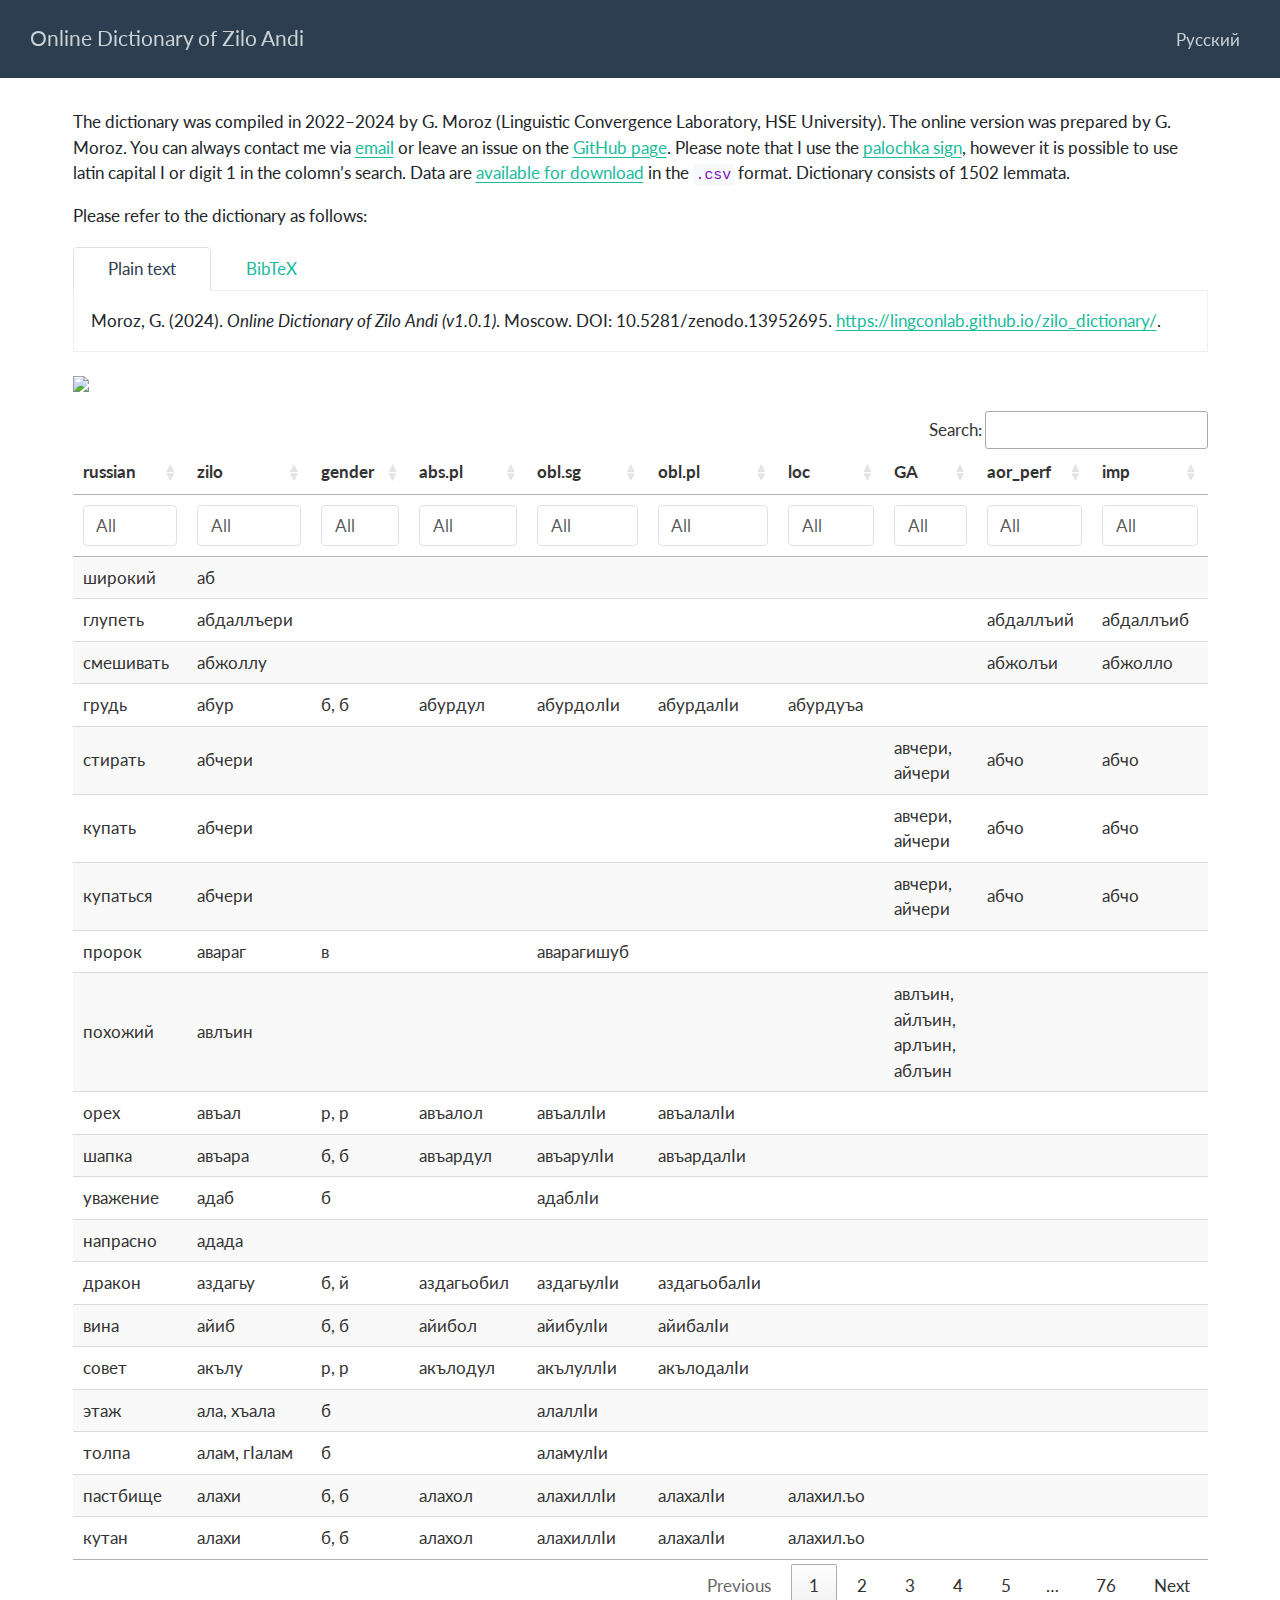
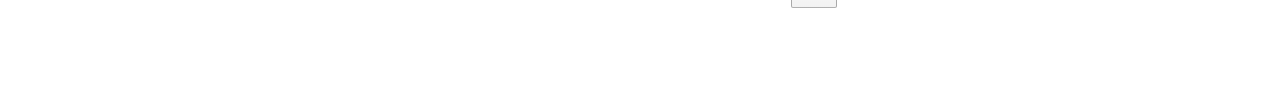
==== commit a6ea90a5: "update" ====
--- a/docs/index.html
+++ b/docs/index.html
@@ -107,7 +107,7 @@
 
 
 
-<p>The dictionary was compiled in 2022–2024 by G. Moroz (Linguistic Convergence Laboratory, HSE University). The online version was prepared by G. Moroz. You can always contact me via <a href="mailto:agricolamz@gmail.com">email</a> or leave an issue on the <a href="https://github.com/agricolamz/zilo_dictionary/issues/new">GitHub page</a>. Please note that I use the <a href="https://en.wikipedia.org/wiki/Palochka">palochka sign</a>, however it is possible to use latin capital I or digit 1 in the colomn’s search. Data are <a href="https://raw.githubusercontent.com/LingConLab/zilo_dictionary/refs/heads/main/data/data.csv">available for download</a> in the <code>.csv</code> format. Dictionary consists of 1469 lemmata.</p>
+<p>The dictionary was compiled in 2022–2024 by G. Moroz (Linguistic Convergence Laboratory, HSE University). The online version was prepared by G. Moroz. You can always contact me via <a href="mailto:agricolamz@gmail.com">email</a> or leave an issue on the <a href="https://github.com/agricolamz/zilo_dictionary/issues/new">GitHub page</a>. Please note that I use the <a href="https://en.wikipedia.org/wiki/Palochka">palochka sign</a>, however it is possible to use latin capital I or digit 1 in the colomn’s search. Data are <a href="https://raw.githubusercontent.com/LingConLab/zilo_dictionary/refs/heads/main/data/data.csv">available for download</a> in the <code>.csv</code> format. Dictionary consists of 1502 lemmata.</p>
 <p>Please refer to the dictionary as follows:</p>
 <div class="tabset-margin-container"></div><div class="panel-tabset">
 <ul class="nav nav-tabs" role="tablist"><li class="nav-item" role="presentation"><a class="nav-link active" id="tabset-1-1-tab" data-bs-toggle="tab" data-bs-target="#tabset-1-1" role="tab" aria-controls="tabset-1-1" aria-selected="true">Plain text</a></li><li class="nav-item" role="presentation"><a class="nav-link" id="tabset-1-2-tab" data-bs-toggle="tab" data-bs-target="#tabset-1-2" role="tab" aria-controls="tabset-1-2" aria-selected="false">BibTeX</a></li></ul>
@@ -135,8 +135,8 @@
 <p><a href="https://doi.org/10.5281/zenodo.13952695"><img src="https://zenodo.org/badge/DOI/10.5281/zenodo.13952696.svg" class="img-fluid"></a></p>
 <div class="cell">
 <div class="cell-output-display">
-<div class="datatables html-widget html-fill-item" id="htmlwidget-30d111f2d1c33c50f77a" style="width:100%;height:auto;"></div>
-<script type="application/json" data-for="htmlwidget-30d111f2d1c33c50f77a">{"x":{"filter":"top","vertical":false,"filterHTML":"<tr>\n  <td data-type=\"character\" style=\"vertical-align: top;\">\n    <div class=\"form-group has-feedback\" style=\"margin-bottom: auto;\">\n      <input type=\"search\" placeholder=\"All\" class=\"form-control\" style=\"width: 100%;\"/>\n      <span class=\"glyphicon glyphicon-remove-circle form-control-feedback\"><\/span>\n    <\/div>\n  <\/td>\n  <td data-type=\"character\" style=\"vertical-align: top;\">\n    <div class=\"form-group has-feedback\" style=\"margin-bottom: auto;\">\n      <input type=\"search\" placeholder=\"All\" class=\"form-control\" style=\"width: 100%;\"/>\n      <span class=\"glyphicon glyphicon-remove-circle form-control-feedback\"><\/span>\n    <\/div>\n  <\/td>\n  <td data-type=\"factor\" style=\"vertical-align: top;\">\n    <div class=\"form-group has-feedback\" style=\"margin-bottom: auto;\">\n      <input type=\"search\" placeholder=\"All\" class=\"form-control\" style=\"width: 100%;\"/>\n      <span class=\"glyphicon glyphicon-remove-circle form-control-feedback\"><\/span>\n    <\/div>\n    <div style=\"width: 100%; display: none;\">\n      <select multiple=\"multiple\" style=\"width: 100%;\" data-options=\"[&quot;&quot;,&quot;б&quot;,&quot;б, б&quot;,&quot;б, й&quot;,&quot;в&quot;,&quot;в, в&quot;,&quot;в, в; й, й&quot;,&quot;в, й&quot;,&quot;в, й, б&quot;,&quot;й, й&quot;,&quot;р&quot;,&quot;р, р&quot;,&quot;р, р; б, б&quot;]\"><\/select>\n    <\/div>\n  <\/td>\n  <td data-type=\"character\" style=\"vertical-align: top;\">\n    <div class=\"form-group has-feedback\" style=\"margin-bottom: auto;\">\n      <input type=\"search\" placeholder=\"All\" class=\"form-control\" style=\"width: 100%;\"/>\n      <span class=\"glyphicon glyphicon-remove-circle form-control-feedback\"><\/span>\n    <\/div>\n  <\/td>\n  <td data-type=\"character\" style=\"vertical-align: top;\">\n    <div class=\"form-group has-feedback\" style=\"margin-bottom: auto;\">\n      <input type=\"search\" placeholder=\"All\" class=\"form-control\" style=\"width: 100%;\"/>\n      <span class=\"glyphicon glyphicon-remove-circle form-control-feedback\"><\/span>\n    <\/div>\n  <\/td>\n  <td data-type=\"character\" style=\"vertical-align: top;\">\n    <div class=\"form-group has-feedback\" style=\"margin-bottom: auto;\">\n      <input type=\"search\" placeholder=\"All\" class=\"form-control\" style=\"width: 100%;\"/>\n      <span class=\"glyphicon glyphicon-remove-circle form-control-feedback\"><\/span>\n    <\/div>\n  <\/td>\n  <td data-type=\"character\" style=\"vertical-align: top;\">\n    <div class=\"form-group has-feedback\" style=\"margin-bottom: auto;\">\n      <input type=\"search\" placeholder=\"All\" class=\"form-control\" style=\"width: 100%;\"/>\n      <span class=\"glyphicon glyphicon-remove-circle form-control-feedback\"><\/span>\n    <\/div>\n  <\/td>\n  <td data-type=\"character\" style=\"vertical-align: top;\">\n    <div class=\"form-group has-feedback\" style=\"margin-bottom: auto;\">\n      <input type=\"search\" placeholder=\"All\" class=\"form-control\" style=\"width: 100%;\"/>\n      <span class=\"glyphicon glyphicon-remove-circle form-control-feedback\"><\/span>\n    <\/div>\n  <\/td>\n  <td data-type=\"character\" style=\"vertical-align: top;\">\n    <div class=\"form-group has-feedback\" style=\"margin-bottom: auto;\">\n      <input type=\"search\" placeholder=\"All\" class=\"form-control\" style=\"width: 100%;\"/>\n      <span class=\"glyphicon glyphicon-remove-circle form-control-feedback\"><\/span>\n    <\/div>\n  <\/td>\n  <td data-type=\"character\" style=\"vertical-align: top;\">\n    <div class=\"form-group has-feedback\" style=\"margin-bottom: auto;\">\n      <input type=\"search\" placeholder=\"All\" class=\"form-control\" style=\"width: 100%;\"/>\n      <span class=\"glyphicon glyphicon-remove-circle form-control-feedback\"><\/span>\n    <\/div>\n  <\/td>\n<\/tr>","data":[["широкий","глупеть","смешивать","грудь","стирать","пророк","похожий","орех","шапка","уважение","напрасно","дракон","вина","совет","этаж","толпа","пастбище","рай","дикий","характер","приказ","ветка","ветвь","шакал","метка","клеймо","топор","снег","слышать","баран","сырой","трость","слушать","смысл","свидетель","тень","офицер","пушка","водка","мутный","жалоба","заявление","жаловаться","ложка","рубить","клещ","открываться","открывать","впечатление","войско","армия","сноп","простор","конец","очаг","печь","бедро","половина","черный","мать","заикание","считать","дырявый","нора","дыра","красивый","цена","причина","блеять","встретиться","утка","мочь","ясность","начало","начинаться","равнина","собирать","собираться","острый","спасибо","тупой","мерить","взвешивать","отдельно","разница","шить","продавать","невеста","соединять","башлык","читать","чтение","сеновал","сзади","оставаться","оставлять","печь (глагол)","жарить","игла","восемь","восьмой","восемьдесят","грабить","прятать","густой","сухой","пахать","сеять","хлев","горячий","лопата","шевелить","змея","рано","свадьба","брак","топтать","чистый","доить","менять","нож","подряд","высокий","курдюк","плечо","ягодица","длинный","воровать","вокруг","чистить","просо","вянуть","пустой","большой","персик","гнездо","постель","матрац","сто","ткать","прочный","тонкий","много","слишком","долго","выращивать","зажигать","кормить","сохнуть","надевать","быть","глотать","класть","гора","вариться","варить","бедный","находить","ваш","вы","бидон","точно","прямой","настоящий","мокрый","брать","ломаться","держать","ловить","портиться","испорченный","портить","понимать","толстый","толщина","шуба","созревать","любой","между","цвет","слепой","темный","впотьмах","слепнуть","старый","сосать","волк","выбирать","детеныш","четыре","четвертый","пища","бык","сова","верить","доверчивый","ронять","кроить","жаркий","горький","сбивать","ягненок","бурка","богатый","ячмень","клевета","отнимать","плавить","скот","красить","мазать","холера","драка","завещание","божья коровка","родина","драться","проповедь","пьянеть","пьяный","говорить","ругать","смеяться","ходить","двигаться","шевелиться","радоваться","последний","хвалить","вино","средний","спасать","стареть","брат","низкий (скорее о живых)","короткий","сын","останавливаться","задерживать","часто","падать","есть","терять","заблудиться","действительно","разводиться","умирать","мертвый","убегать","толстяк","приходить","идти","косточка","газ","кирка","шаг","половник","буйвол","шея","воротник","известь","вспыхивать","щека","кошка","сука","сковорода","вешать","паутина","игра","корзина","бублик","катиться","клык","глухой","глохнуть","бороться","кукушка","капкан","обманывать","пуля","толокно","индюк","круглый","рубашка","платье","грузин","кружка","вымя","фундамент","тарелка","загон","пень","изъян","олово","ошибка","лев","калитка","ссора","хлеб","ворона","блеять","кузнечик","за пазухой","сундук","верблюд","земляника","кривой","холм","куропатка","щебень","голубь","грязь","ворчать","рычать","бодаться","куча","скользить","уголь","воздух","нужда","готовый","готовность","конечно","баран","истинный","унижать","штраф","пар","зрение","остывать","рабочий","смотреть","осел","оса","качаться","гвоздь","ухо","правый","беременная","пот","изобильный","изобилие","глаз","воскресенье","тесто","белый","белить","седеть","белеть","зевать","видеть","напоказ","поднимать","подниматься","человек","посторонний","бегать","бежать","бегом","такой","ночью","вечером","корень","внизу","вниз","под","нижний","шило","бородавка","дно","кровь","еще","мышь","моча","внутри","изнутри","внутренний","камень","гумно","дверь","медь","красный","туман","высота","достаточно","ласточка","качели","наверху","сверху","верхний","выше","наверх","в будущем году","груша","краснеть","удод","сюда","садиться","неделя","гребень","семьсот","семь","семьдесят","тяжелый","тяжелеть","вес","фасоль","здешний","охапка","выть","друг","оттуда","жажда","лоб","так","здесь","отсюда","мозг","на улице","грипп","жена","самка","десять","скорпион","девять","девятый","барсук","девяносто","пол","неужели","там","туда","столб","мычать","подвиг","способность","мед","сено","войлок","душа","дыхание","да","чудо","ученый","воспитание","добыча","отец","вещи","вещь","торговля","урок","лекарство","спор","спорить","я","тыква","убивать","ударять","ответ","труп","зависть","бубен","каждый","делать","цветок","ад","имам","мулла","диван","вера","яма","бинокль","точно","сыворотка","селезенка","прут","сегодня","в этом году","все","сам","вишня","глист","червь","подбородок","кулак","яд","слабый","сковорода","время","лед","вред","звонок","холодный","соболезнование","стон","стонать","","скрипеть","корова","зоб","очень","день","ежедневно","насилие","визжать","зурна","жужжать","зурнист","столько","сколько угодно","куда","куда-нибудь","куда-то","разрешение","как","почему","мать","бабушка","свекровь","теща","материнство","родители","зачем","сколько","мы","какой","медленно","медленно","медлительный","весь","кто","отец","тесть","окно","позор","отказ","пазуха","когда","иногда","когда-нибудь","солод","где","всюду","откуда","везде","река","родник","мята","яблоко","хитрый (ребенку)","вздрагивать","корыто","наследство","бок","сторона","ножницы","творог","понедельник","мельница","желудок","мельник","молоть","право","кузнец","кобыла","давать","дарить","прицел","знак","дома","домой","мы","пятьсот","пять","или","грива","оружие","честь","щедрый","бронза","плакать","качать","иноходь","одеяло","сестра","дочь","девушка","женщина","жениться","кукла","женский","ворота","бумага","письмо","газета","коридор","тесать","слушаться","кровать","волна","картофель","пиджак","светать","рассвет","светлый","свет","поздно","лапа","рукав","браслет","маслобойка","ручка","копейка","безрукавка","песня","весы","колыбель","конопля","кирпич","карман","крючок","плесень","улыбаться","железо","молиться","молитва","намаз","в руках","сосок","слива","плавать","мало","улей","веник","каша","бульон","просеивать","хутор","щекотать","помощь","баран","муж","самец","мужчина","пиявка","молоток","искать","плуг","левый","левша","мигать","моргать","посуда","утварь","ноша","карандаш","барабан","спичка","барабанщик","косой","кусать","уксус","перхоть","на улице","сильный","твердый","подпруга","горло","лемех","подушка","стена","тайна","тайный","оценка","летом","бычок","жадничать","мять","скупой","къинниб","алчный","тесный","беда","лето","ранить","ранение","стричь","пшеница","скрипеть","кричать","петь","приглашать","звать","сила","кудахтать","туша","горбиться","гнуться","плита","лягушка","абрикос","ржавчина","слой","заяц","тянуть","курить","взвешивать","лопаться","стрелять","трескаться","зола","пепел","седло","ступня","ящерица","бревно","бурдюк","пыль","зимой","зима","мост","ветхий","спать","засыпать","скала","низкий (скорее о вещах)","фундамент","достоверный","платок","есть","ленивый","лениться","дым","вилы","месить","кувшин","арка","комар","рычать","почка","рот","клюв","вход","алыча","лук (растение)","яйцо","узел","лошадь","мячик","обжора","щенок","капать","сук","стучать","дятел","раб","краска","сажа","лизать","гладкий","гореть","наковальня","знание","избалованный","полдень","летучая мышь","муравей","гладить","грабли","лист","теленок","жидкий","вода","прыгать","волос","крыло","всхлипывать","три","третий","чавкание","тридцать","подкова","копыто","след","легкий","вор","дрова","древесина","пригоршня","мягкий","вежливый","сморкаться","трясти","болото","метла","поблизости","танец","жир","масло","клин","нос","хозяйство","сосед","обезьяна","магнит","ангел","морковь","расстояние","например","шутка","задача","зеркало","стекло","машина","мечеть","труба","ботва","мяукать","ты","веретено","борода","лучина","спина","пятка","каблук","голова","вершина","дорога","раз","дом","солнце","лестница","минута","пуговица","место","взамен","пример","золото","паук","шерсть","бусинка","ряд","линия","строка","сладкий","вкусный","язык","маленький","мало","крапива","редкий","сбор","минарет","тмин","хвост","шест","сон","сновидение","стул","поручение","ветер","ребенок","рожать","слеза","еда","печать","жребий","ноготь","грех","полезный","желание","саван","сказка","керосин","редко","изредка","пух","долг","взаймы","обувь","мякина","колено","овес","коса","серп","клятва","вошь","давно","прежний","невестка","зять","бабочка","тысяча","шесть","шестой","шестьдесят","навес","лист","молодой","молодеть","крыша","земля","никогда","потом","колос","криво","серебро","деньги","штаны","сад","гной","кипятить","кипеть","утром","утренний","огурец","очередь","стремя","польза","палас","гадать","канатоходец","пальто","вата","хлопок","спокойно","юла","задвижка","уздечка","дыня","государство","ватная куртка","пчела","печь","мысль","размышление","слон","молния","смола","жвачка","тюбетейка","сахар","скандал","ссора","мочевой пузырь","пена","луна","дуть","волдырь","рис","плов","пузыриться","брызгать","перец","край","берег","чеснок","довольный","согласный","соглашаться","согласие","ясный","борьба","цепь","спрашивать","сычуг","соха","нога","стадо","речь","разговор","двор","живот","нитка","хромой","ущелье","ключ","замок","смех","море","ночь","ножны","сутки","идти","походка","чистота","моль","имущество","возможность","длина","долгий","добро","забывать","трудный","сложный","пещера","дерево","год","небо","журавль","лес","рука","печень","весной","весна","время","лицо","расти","мясо","олень","царапать","свежевать","полный","гаснуть","сустав","смерть","взятка","жать","мириться","закрывать","перемирие","кость","полночь","ремень","полотенце","пояс","сердце","сердцевина","веселый","складывать","старость","радость","борозда","канава","слово","веревка","одежда","рана","колбаса","кишка","пятница","болеть","резать","больной","болезнь","боль","любовь","ярмо","говорить","таять","приоткрывать","амулет","из-за","терпение","терпеливый","спокойно","здоровый","лечить","здоровье","подарок","если удобно (наречие)","мыло","куница","час","часы","один","еще","ничего","никак","нигде","никакой","никто","по-другому","завидный","другой","половина","вдова","вдовец","медведь","осень","клей","камедь","бояться","солома","прошлогодний","холодный","послезавтра","зуб","рубль","лиса","белка","бродяга","вместе","радуга","жир","четки","голенище","в позапрошлом году","вперед","впереди","передний","трут","желчь","цемент","хитрый","в прошлом году","вращаться","переворачивать","нет","не","рубанок","сода","складывать","позор","позавчера","вчера","вчерашний","губа","песок","сито","суд","вопрос","жеребенок","порода","сорт","головной убор","вторник","табак","странный","удивительный","удивление","наказание","рваться","рвать","мешок","мешочек","столица","осленок","десна","мяч","слюна","глупый","плевать","лом","кусок","гнить","дергать","тюрьма","алюминий","род","враг","вражда","природа","павлин","вкус","забота","требование","ковер","гнида","пятно","точка","таз","частое сердцебиение","гнуться","муха","лить","ничего","капля","зло","козел","назло","очень","плохой","свинец","глубокий","глубина","еж","жизнь","бык","теплый","думать","граница","плотник","стол","кашлять","кашель","аккуратный","брысь","школа","курица","кукарекать","весть","беседа","яичница","ткань","четверг","власть","брить","вдруг","зарплата","почерк","сабля","рыба","копать","полоть","собака","зеленый","синий","зеленеть","затылок","быстро","быстрый","мечта","аппетит","доска","хинкал","шумовка","дорожать","просить","храпеть","гриб","попрошайка","легкое","свинья","кабан","щипцы","шкура","сукно","косить","спешить","вспыльчивый","любимый","ножны","книга","чугун","казак","гусь","кожа","скорлупа","кора","крепость","папироса","кинжал","куст","арбуз","разбойник","грубый","писать","серый","худой","тощий","чесать","царапать","скоблить","семья","точило","корь","нагло смотреть","ладонь","грязный","шум","глоток","ползать","пила","пилить","шипеть","двигаться","махать","надежда","айва","халва","готовиться","животное","овца","правитель","состояние","зерно","подлый","дело","работать","черемша","лаять","запрет","буква","результат","кол","петух","кукуруза","ржать","решение","правительство","мотыга","цыган","лук (оружие)","пищевод","трус","трусливый","огонь","жечь","гореть","защищать","хрящ","черепаха","знать","знакомство","учить","кизяк","новый","рассол","мудрец","палка","прут","вилка","дождь","звезда","пить","колючка","блестящий","палец","наперсток","кольцо","имя","гость","угол","локоть","иней","кислый","щипать","молозиво","коза","соль","соленый","умный","шкура","орел","камыш","сосать","пупок","выжимать","торчать (о чем-то остром)","сыпать","желтый","желтеть","сапоги","шалаш","фитиль","финик","сани","сорока","точило","катушка","сахар","ведро","тело","дробь","навоз","шелк","свеча","фонарь","лампочка","напильник","сталь","ситец","полоскать","проголодаться","голодный","несколько","жеребец","жирный","суп","нога","грязный","глина","сера","дремать","свекла","гнуть","живой","огород","надоедать","сыр","жевать","челюсть","мелкий","кнут","трава","жирный (бульон)","двести","два","второй","делить","двадцать","кривой","порох","дрожать","виноград","крошка","как угодно","сколько угодно","сколько","кремень","блоха","стрела","нетель","рожь","как угодно","гордиться","ветшать","колесо","веснушка","убивать","тереть","поскользнуться","скользкий","узкий","город","шоссе","дьявол","штаны","бочка","бросать","запах","вонючий","дыхание","гнить","нюхать","шариат","завтрашний","град","семя","клейстер","петля","шорох","бутылка","могила","хороший","хорошо","кладбище","ревновать","сомнение","подозревать","чернила","суббота","птица","жила","завтра","роса","воск","червяк","жук","молоко","свистеть","шипеть","улитка","крышка","рог","жало","чихать","спешить","лишний","сметана","далеко","свобода","свободный","бровь","мука","потолок","впервые","первый"],["аб","абдаллъери","абжоллу","абур","абчери","авараг","авлъин","авъал","авъара","адаб","адада","аздагьу","айиб","акълу","ала, хъала","алам, гӏалам","алахи","алджан","алхулӏи","амал","амру","анга","анга","ангурбоцӏо","анжи","анжи","анжиди","анзи","анлъери","анлъи","анниб","анса","анччери","анччери","анччиб","анччу","апицер","арада","аракъи","аргъван","арзи","арзи","арзи джидери","арком","ароллу","арпа","архинну","архинну","асар","аскӏар","аскӏар","аста","атӏилъи","ахир","ахъи","ахъи","ахъу","ахьал","б=ечӏедир","баба","бабадир","багвери","багимаша","багин","багин","багъу","багьа","багьанна","багӏадери","бади вуъери","бадуши","бажанулло","байан","байбихьи","байбихьунну","байдан","бакӏарунну","бакӏарунну","бар","баркала","барссуб","басинну","басинну","батӏа","батӏалъир","бахинну","бахоллу","бахӏарай","бацӏери","башлухъи","баъери","баъир","бегъва","бегьудибасси","беддери","беддери","бежери","бежери","бежун","бейкьигу","бейкьилдеб","бейкьицӏолгу","бекъашери","бекъашолери","бекъуб","бекъуб","бекьери","бекьери","бекьи","бекӏкӏуб","бел","бергъоллу","берка","беркъа","бертин","бертин","берхьунну","берцӏцӏом","берчӏери","бершери","бесун","бехудусседу","бехула","бехумугъул","бехун","беххиркъил","беххула","бехъащери","бехъиссорий","бецӏцӏомийдери","беча","бечӏанну","бечӏугу","бечӏуха","бечӏухаллӏи къурчи","бешен","бешен","бешен","бешенугу","бещери","бещийа","беъора","бигьолгу","бигьу","бигьу заман","бижунну","биколлу","биконну","бикъвери","бикьинну","бикӏвери","бикӏкӏунну","бикӏоллу","бил","билъомалло","билъонну","бискин","бисонну","биссиб","биссил","битон","битӏи","битӏи","битӏибиши","битӏонниб","бихери","бихъинну","биччери","биччери","бичӏери","бичӏоб","бичӏоллу","бичӏчӏунну","биши","бишилъир","бишо","биъунну","бокьарав","бокьу","босо","ботӏи","ботӏи","ботӏидохъи","ботӏилъери","бохор","боххинну","боцӏо","бочӏери","боши","боъогу","боъолдеб","буги","бугъа","бугьу","бужери","бужуролӏи","буколлу","букъери","букьиб","букьин","букӏолло","бура","буртина","буртӏа","бурчӏина","бутан","бухери","буцӏоллу","буцӏцӏир","бушери","бушери","вабаъи","вагьой","васийат","васищ-йасищ","ватӏан","вахери","ваъаза","вегулъери","вегулъий","веддонну","вейхъвери","велълъери","велӏери","велӏери","вергъери","вергьинну","вехудивасси","веццихъери","вино","вокьусси","ворчӏонну","вохорлъерий","воцци","вочо","вочо","вошо","вугъери","вугъери","вугьу","вукквери","вуконну","вутӏери","вутӏери","вутӏигу","вуххери","вучӏери","вучӏой","вучӏчӏунну","вуши","вуъери","вуъинну","гага","газ","газа","гали","гама","гамущи","гару","гару","гачи","гвангъунну","гверзу","геду","гежи","гел","гелоллу","гелчи","гидал","гиза","гимура","гиригирери","гожо","гоъи","гоъилъери","гугарунну","гугу","гудур","гуккунну","гулла","гун","гургул","гургума","гурдо","гурдо","гуржи","гурушка","гъа","гъа","гъадара","гъадил","гъадукӏол","гъайа","гъалай","гъалатӏи","гъалбацӏ","гъалир","гъалмагъар","гъан","гъанни","гъаргъадери","гъацӏа","гъвакьу","гъвамарссу","гъварани","гъваркъи","гъвенчӏил","гъижи","гъобгъо","гъогъу","гъугъу","гъузи","гъулгъудери","гъулгъудери","гъуммери","гъун","гъурери","гьабу","гьава","гьаджатилъир","гьадур","гьадурлъир","гьайгьай","гьайман","гьакъаб","гьакъийдери","гьакӏа","гьал","гьалли","гьалтери","гьалтӏухъан","гьалчӏинну","гьаморхи","гьанкьакӏур","гьанкӏери","гьанкӏо","гьантӏикӏа","гьанчӏчӏил","гьанъо","гьанъо","гьарза","гьарзалъир","гьаркӏу","гьатӏан","гьатӏи","гьацӏа","гьацӏайдери","гьацӏалъери","гьацӏалъери","гьаъакьери","гьаъери","гьаъери","гьебцӏоллу","гьевцӏери","гьеква","гьекӏуб","гьеллери","гьеллери","гьеллиб","гьенебдий","гьечӏодоъо","гьечӏодоъо","гьикьим","гьикьу","гьикьу","гьикьу","гьикьуккуси","гьиму","гьиму","гьимъу","гьин","гьинджелло","гьинкӏкӏу","гьинкӏкӏур","гьину","гьинукку","гьинусси","гьинцӏо","гьинцӏцӏу","гьинцӏцӏу","гьир","гьири","гьиро","гьирцӏилъер","гьитӏо","гьицӏичол","гьишкӏи","гьиъа","гьиъакку, лъобакку","гьиъасси","гьиъаъон","гьиъо","гьиъойа","гьиᵸгьиᵸ","гьиᵸрилъери","гьобгьоб","гьоваро","гьовкӏвери","гьокьу","гьокьу","гьокьубешенугу","гьокьугу","гьокьуцӏолгу","гьокӏору","гьокӏорулъир","гьокӏорулъир","гьолий","гьолъусси","гьолӏийа","гьомдери","гьомологъи","гьондолъукку","гьонкъо","гьонно","гьонокьей","гьонолъу","гьонолъукку","гьону","гьонхъи","гьонхъисси","гьорчӏи","гьорчӏи","гьоцӏогу","гьочӏо-ричӏин","гьочӏогу","гьочӏолдеб","гьочӏомусси","гьочӏоцӏолгу","гьоъор","гьугъибахъиле","гьуду","гьудува","гьума","гьуммедери","гьунар","гьунар","гьунцӏцӏи","гьунчӏа","гьургу","гьухьал; хӏухьал","гьухьал; хӏухьал","гьуᵸ, джи","гӏаламати","гӏалим","гӏахълулъай","давла","дада","дан","дан","дарам","дарсси","дару","даъба","даъбадунну","ден","держикӏа","джабери","джабери","джаваб","джаназа","джахӏда","джергъин","джиб","джидери","джинджи","джуджахӏи","дибир","дибир","диван","дин","дунгил","дурмал","дуруси","ерцӏцӏи","ечӏчӏи","жала","желъал, жегьал","жерешина","жибулгу","живгу","жигижаги","жолка","жолка","жуна","за","загьру","загӏип","зайдан","заман","зар","зарар","зарзал","зархуб","зигара","зигара","зигардери","зийан","зиркъунну","зиᵸвуᵸ, зиᵸв","зоб","золо","зубу","зубулӏи","зулму","зумзудир","зумура","зуннери","зурмухъан","ибъало","ибъасси","ива","ивагу вукӏоболло","ивалъиболо","изну","икьи","ил.ъо, иллъий","ила","ила","илакьору","илакьору","илалъир","илаъима","иллъиди","илъагъи","илӏил","илӏисси","илӏогва","илӏохъи","илӏохъи","илӏугу","им","има","имакьору","ингур","инзил","инкар","инлъир","инна","иннагуло","инналъиболло","инни","ину","инукку инало","инуккусси","инуккуъимало","инхи","инцци","инцциртӏа","инчи","иприти","ирери","ирса","ирси","исиб","исиб","исир","исо","итни зубу","ихоб","ихоб","иходуша","ихохъери","ихтийар","ихум","ича","иччери","иччери","ишан","ишара","ишу","ищива","ищил","иᵸшду бешенегу","иᵸшдугу","йа","йал","йарагъи","йахӏ","йахӏилжа","йези","йекӏуъери","йергъоллу","йоргъа","йоргъан","йоцци","йоши","йоши","йошиква","йошикӏва йичинно","йошикӏу","йошулилӏи","кав","кагъар","кагъар","кайзати","калидур","каннери","кантӏунери","карават","карачел","картуш","кастум","кванлъери","кванлъир","кванор","кванорлъир","кватӏунну","квачӏа","квелъир","кверкъин","кверу","кверччин","кепекки","кереᵸссери","кечӏи","килол","кини","кинлӏишен","кирпич","кисав","кицӏу","ккал","ккиммери","ккуб","ккубайдери","ккубайдир","ккубайдир","коду","кока","коком","коллери","колӏи","кону","коцӏи","кощи","кощи","кудери","кули","куликонну","кумеки","кун","кунтӏа","кунтӏа","кунтӏа","куронжи","куртӏа","кустери","кутум","кучӏил","кучӏилъасси","къабшунну","къабшунну","къай","къай","къай","къалам","къали","къали","къаличан","къалчӏар","къаммери","къанцӏи","къара","къатӏила","къваку","къвакӏунниб","къвал","къванкъва","къеб","къелъин","къен","къеча","къеча","къиммати","къина","къинком","къиннери","къиннери","къинниб","къинниб","къинниб","къинтӏи","къинтӏилъир","къину","къирайдери","къиралъий","къирери","къири","къиркъидери","къорери","къорери","къорери вуъон (звать прийти)","къорир","къуват","къудери","къулийеб","къуллонно","къулунну","къуну","къурру","къурчи","кьаву","кьал","кьанкӏала","кьаннери","кьаннери","кьаннери","кьвагьунну","кьвагьуноллу","кьватӏунний","кье","кье","кьеркьил","кьеркьил","кьерчин","кьерчӏо","кьетон","кьехва","кьина","кьину","кьир","кьира","кьихинну","кьихинну","кьури","кьухъур","кьучӏчӏи","кьучӏчӏилойсси","кӏази","кӏаммери","кӏвагьал","кӏвахӏаллъери","кӏвей","кӏвенкьа","кӏвкӏварери","кӏепи","кӏкӏамур","кӏкӏара","кӏкӏунери","кӏкӏуну","кӏол","кӏол","кӏол","кӏолли кӏуркӏул","кӏонча","кӏоркӏон","кӏору","кӏоту","кӏошкӏон","кӏункӏул","кӏунцӏцӏи","кӏурдери","кӏурцӏцӏо","кӏутӏишери","кӏутӏкӏутӏ","лагъи","лажбар","лали","ламмери","ламмиб","лапешери","лачи","лъай","лъака","лъал","лъалботӏи","лъанцӏцӏи","лъарери","лъарлъал","лъахиб","лъедир","лъему","лъен","лъибери","лъин","лъиру","лълъимкъишери","лъобгу","лъобдеб","лъобкӏи","лъобцӏогу","лъол","лъол","лъол","лъолколъи","лъомидо","лъуди","лъуди","лъумур","лъуна","лъуна","лъуннери","лъурери","лъуцӏцӏи","лӏарлӏал","лӏеру","лӏибдир","лӏурлӏа","лӏурлӏа","лӏутӏи","магьар","магӏишати","мадугьал","маймалаки","макълатӏис","малайки","маматӏур","манзил","масала","масхара","масъала","матӏу","матӏу","машина","маштику","мащу","маъа","маъушери","мен","мига","мигажу","мигу","мигъул","мижа","мижа","мийар","мийар","микъи","микъи","милки","милъи","милъур","минута","миргъал","миса","миса","мисал","мисиди","мисихвара","михи","миххи","михъур","михъур","михъур","мицӏа","мицӏцӏа","мицӏцӏи","мичӏи","мичӏигу","мичӏчӏи","мичӏчӏиру","мишу","миъмар","миъор","могъорчӏу","мокъи","мокьи","мокьи","мокӏо","молъи","мочи","мочӏи","мочӏи джидери","моъо","мугьу","мугьуру","мужру","мулъа","мунагьи","мунпаъати","муради","мусру","муха","набти","нагвагьи","нагвагьи","назбар","налъи","налъохъи","нассил","никку","нико","ниха","ничо","ничо","ноко","ноцӏцӏи","нукӏвал","нукӏвалсси","нуса","нусо","одорукӏа","озуругу","ойлӏигу","ойлӏидеб","ойлӏицӏолгу","окъу","ол","олохъан","олохъанлъери","ом","онщи","онщигуло","онщило","ора","орива","орси","орси","орчоги","охи","охо","охонну","оххинну","охходоро","охходоросси","охцер","очири","падучан","пайда","паларсси","палбукъери","палгьан","палту","пампа","пампа","параъати","пархил","пархил","пархон","пастӏан","паччалухъи","пенджеки","пера","пещи","пикру","пикру","пил","пири","пирцӏцӏи","пирцӏцӏи","писи","писоки","питна","питна","покъу","пол","порцӏцӏи","пудери","пудил","пулав","пулав","пулхуннери","пунхъишери","пурч","рагьал","рагьал","ражи","рази","рази","разилъери","разилъир","рахоб","рахор","раххасси","рацӏцӏинну","ребкьу","ребццу","регъил","реда","реддон","реддон","рей","река","рекун","рекъу","рекӏкӏа","рекӏул","рекӏулол","релъи","релъо","релъо","релъоба","релъозубу","релӏери","релӏлӏир","рерцӏцӏомлъир","реси","реси","ресси","реххула","реххула","рецци","реччери","реччи","реччи","речӏчӏо","реша","решин","решин","решинолӏи къурру","решу","реъа","реъилӏи","риба","рибу","ригьи","рижи","рижунну","рикьи","ритӏучӏи","рихъери","рихъери","рицӏцӏиб","ричӏери","ричӏин","ричӏор","ришвати","роквери","рокъери","рокъинну","рокъир","рокьи","рокьирелъол","рокьучул","рокьучул","рокьучул","рокӏо","рокӏо","рокӏоъило","ролъери","рохорлъир","роххел","рохъи","рохъи","рошо","рошон","роъол","ругъун","рудил","рудил","рузман","рукъвери","рукъери","рукъудосси","рукъур","рукъур","рукьи","рукьо","рулӏери","руцӏери","ручӏонно","сабаб","сабаблъий","сабру","сабрулойсси","сабрулъа","сагъи","сагъийдери","сагъилъир","сайгъат","санаъалъир","сапун","саркьу","саъати","саъати","себ","себгуло","себгуло","себгуло хъибъа","себгулолъуссу","себгулоссу","себгулоссу","себлолхъиба","севлеху","севло","сейсиб","серо","серо","сеᵸй","сибиру","сино","сино","сирери","ситӏа","собсси","содо","сой","сол","сом","сори","соригьинкӏкӏу","сорсол","сору","соруди йошиква йичонний","соси","ссайлат","ссакур","ссебо","сседи","сседу","сседусси","ссекӏу","ссим","ссимити","ссихӏир","ссоб","ссорери","ссороллу","ссу","ссу","ссургу","суда","сукӏунну","сули","сунассиб","суни","сунисси","сункӏа","сур","сусукӏу","сути","суъал","тай","тайпа","тайпа","такъийа","талати","тамако","тамаша","тамаша","тамашалъир","тамихӏ","таннери","танноллу","таргьа","таргьа","тахшагьар","токӏищи","томил","торъо","тото","тохи","тудери","тупанги","тупи","турери","туркӏунну","туснахъ","тутийа","тухум","тушман","тушманлъир","тӏабигӏат","тӏавус","тӏагӏам","тӏалаб","тӏалаб","тӏамсса","тӏана","тӏанкил","тӏанкӏил","тӏасси","тӏваркӏишери","тӏебери","тӏентӏа","тӏиннери","тӏирилоссу","тӏонкӏил","тӏу","тӏука","тӏулларай","тӏулу","тӏулу","тӏуши","уди","удилъир","ужрукъи","умуру","унсо","унсса","ургъум","урхъи","устар","устул","ухӏудери","ухӏул","уцӏцӏилойсси","учи","ушкул","уᵸъецу, уᵸйецу, уᵸвецу","уᵸъуᵸдери","хабар","хабарчӏабар","хайген","хам","хамизи","ханлъир","ханнери","хапиду","харжи","хатӏи","хвалчен","хвами","хварери","хварери","хвей","хвечи","хвечи","хвечилъери","херто","хехи","хехи","хийал","хийал","хин","хинкӏил","хинкӏилахом","хиралъери","ходери","хоммери","хорошашуб авъара","хохол","хунсир","хунтӏа","хунтӏа","хуцӏу","хуча","ххам","хханнери","ххеххери","ххеххи","ххира","ххубару","ххуча","хъазан","хъазахъи","хъази","хъал","хъал","хъал","хъала","хъалийан","хъанжар","хъарахъи","хъарпузи","хъачагъи","хъачӏи","хъварери","хъвейи","хъелла","хъелла","хъеллери","хъеллери","хъеллери","хъизан","хъиру","хъиру","хъитӏунну","хъота","хъуби","хъуй","хъунхъу","хъуршунну","хъухъадир","хъухъанну","хьавдери","хьвадунну","хьваъунну","хьул","хӏаваъинчи","хӏавла","хӏадурлъери","хӏайван","хӏайман","хӏаким","хӏал","хӏалбахъин","хӏалихьати","хӏалтӏи","хӏалтӏунери","хӏанку","хӏапунну","хӏарам","хӏарпи","хӏассил","хӏахъум","хӏелеко","хӏечӏинкӏа","хӏихӏишери","хӏукму","хӏукумати","цел","цигван","цирцедахъи","ццула","ццуццул","ццуццул","цӏа","цӏатери","цӏатери","цӏеннери","цӏецӏи","цӏилли къурру","цӏиннери","цӏиннигьаъор","цӏиннолъир","цӏипӏила","цӏиᵸву","цӏонтур","цӏудур","цӏул","цӏул","цӏумур","цӏцӏа","цӏцӏа, цӏцӏва","цӏцӏадери","цӏцӏана","цӏцӏвакуниб","цӏцӏекӏа","цӏцӏекӏа","цӏцӏекӏалъол","цӏцӏер","цӏцӏи","цӏцӏикон","цӏцӏикон","цӏцӏикъу","цӏцӏикӏкӏу","цӏцӏиммери","цӏцӏир","цӏцӏиᵸйаᵸ","цӏцӏон","цӏцӏонъон","цӏцӏудур","цӏцӏуку","цӏцӏум","цӏцӏума","цӏцӏуннери","цӏцӏунно","цӏцӏурери","цӏцӏутӏунну","чаболлу","чакку","чаккулъери","чакмай","чалахъи","чалу","чамасаги","чанагъи","чаргъитӏи","чарххи","чарххи","чахъар","челеки","черхи","чечма","чил","чиллай","чирахъи","чирахъи","чирахъи","чирон","чирон","чит","чихамшери","чолтери","чолтоб","чомло","чор","чора","чорпа","чункӏа","чуруки","чӏабар","чӏабатӏи","чӏабери","чӏабкӏулди","чӏаболлу","чӏаго","чӏадил","чӏаланну","чӏами","чӏаммери","чӏамчӏаллӏи","чӏантӏи","чӏартил","чӏаха","чӏачӏи","чӏебешенугу","чӏегу","чӏелдеб","чӏерлӏери","чӏецӏолгу","чӏило","чӏир","чӏирчӏишери","чӏичӏи","чӏичӏихъил","чӏобкьо","чӏобъасси","чӏомгъи","чӏомму","чӏонни","чӏор","чӏора","чӏори","чӏорохъи","чӏугьунну","чӏунтунну","чӏуреги","чӏутӏи","чӏчӏабери","чӏчӏанну","чӏчӏарери","чӏчӏари","чӏчӏитӏир","шагьар","шагьара","шайтӏан","шалавар","шалеги","шаммери","шан","шанжа","шанкьаннир","шанохвери","шаншуннери","шаръи","шеласси","шен","шен","шилиш","шинкӏи","ширшири","шиша","шу","шуб","шуб","шулибол","щаки","щакилъир","щаккунну","щакъи","щамати","щекиб","щекӏи","щела","щиб","щир","щирщил","щирщил","щиᵸв","щоммери","щоммери","щонкӏур","ъала","ъвен, гъвен","ъвен, гъвен","эбчунну","эдеъунну","экӏу","эл","элолла","элолъир","элолъир","энсиб","эншур","эркъал","эсседугуло","эсседусси"],["","","","б, б","","в","","р, р","б, б","б","","б, й","б, б","р, р","б","б","б, б","","","б, б","б, б","р, р","р, р","б, й","р, р","р, р","р, р","р, р","","б, й","","р, р","","","в, в; й, й","б, б","в, в","б, б","б","","б, б","б, б","","б, б","","б, й","","","б","б, б","б, б","б, б","","","б, б","б","б, б","б, б","","й, й","","","","б, б","б, б","","б, б","б, б","","","б, й","","","б, б","","б, б","","","","","","","","","б","","","й, й","","б, б","","б","б, б","","","","","","б, б","","","","","","","","","","б, б","","б, б","","б, й","","б, б","б, б","","","","","б, б","","","б","б, б","б, б","","","","","","","","","","б, б","б, б","б, б","","","","","","","","","","","","","","","","б, б","","","","","","","б, б","","","","","","","","","","","","","","б","б, б","","","","б, б","","","","","","","б, й","","б, й","","","б, б","б, й","б, й","","","","","","","","б, й","б, б","","б, б","р, р","","","б, й","","","б","р, р","б, б","б","б, б","","б, б","","","","","","","","","","","","б","","","","в, в","","","в, в","","","","","","","","","","","","","","","","б","б","б, б","б, б","б","б, й","б, б","б, б","б, б","","б, б","б, й","б, й","б, б","","б, б","б, б","б, б","б, б","","б, б","","","","б, й","б, б","","б, б","б","б, й","","р, р","р, р","в, в","б, б","б, б","б","б, б","б, б","б, б","","б","б, б","б, й","б, б","б","б, б","б, й","","б, й","","р, р","б, й","р","","б, б","б, й","б","б, й","б, б","","","","б, б","","б, б","б","","","б, б","","б, й","","","б, б","б, б","р, р","","в, в; й, й","","б, й","б, й","","б, б","б, б","","","б","б, б","б, б","б, б","р, р","б","","","","","","","","","","в","","","","","","","","б, б","","","","","р, р","р, р","б, б","б, б","","б, й","р, р","","","","б, б","б","р, р","б, б","","р, р","б, б","","б, й","б, б","","","","","","","б, б","","б, б","","","р, р","р, р","","","","","","б","р, р","","б, б","","в, в; й, й","","б, б","р, р","","","","р, р","","","й, й","й, й","","б, й","","","б, й","","б","","","","б, б","","б, б","б, б","р, р","р, р","б, б","б, б","б, б","","б","в, в; й, й","б","б, б","в, в","б, б","б, б","б, б","б, б","б, б","б, б","","","б, б","","","б, б","б, б","б","б, б","","","р, р","б","в, в","в, в","б, б","б","б, б","б, б","","р, р","б, б","р, р","","","","","р","б, й","б, й","р, р","б, б","б, б","","р, р","б","р, р","р, р","р, р","","б","б","","р, р","","б, й","б, б","","р, р","","б, б","","б, б","","в, в; й, й","","","","","","б","","","й, й","","й, й","й, й","б, б","р","","","","","","","","","","в, в","в, в","б, б","б, б","б, б","","","","","р","","","","","р, р","р, р","р","б, б","","","р, р","б, б","б, б","б, б","р, р","р, р","","р, р","р, р","в, в","","б, б","в, в","б, й","","","б","б, б","","","","","","","б, б","б, б","б","","б","","","б","б, б","й, й","й, й","й, й","й, й","","й, й","","б, б","р, р","р, р","б, б","б, б","","","б, б","б, б","б, б","б, б","","","","р, р","","р, р","б, б","р, р","б, б","б, б","б, б","б, б","б, б","р","б, б","р, р","б, б","б, б","р, р","б, б","","б","","р, р","","","б, б","б, б","","","","б, б","р, р","р, р","","б, б","","б, б","б, й","в, в","б, й","б, й","б, й","р, р","","б, б","","","","","б, б","б, б","б","б, б","б, б","б, б","в, в; й, й","","","б","б","","","","б, б","б, б","б, б","р, р","б, б","б","","","","б, й","","","","","","","р, р","р","","","","б","","","","","","б, б","","б, б","","","р, р","б, й","б, б","б, б","б, б","б, й","","","","","","","б, б","б, б","р, р","б, б","б, й","р, р","б, б","б, б","","р, р","б, б","","","","б, б","","б, б","","р, р","","","","б, б","б, б","","р, р","б, б","б, й","","р, р","б, б","б, б","б, б","б, б","б, б","р, р","б, б","б, й","р, р","в, в","б, й","","б, б","","б, й","в, в; й, й","б, б","б, б","","","","р, р","р, р","","б","б, й","б, й","","б, б","р, р","б, й","","р","","б, б","р, р","","","","","","р, р","р, р","р, р; б, б","","","б, б","б, б","б, б","","","","","б, б","б, б","","б","р, р","р, р","б, б","б, б","б","","","б, б","в, в","б, б","б, б","","б, б","б, б","р, р","р, р","б, б","б, б","б, б","б, б","","","б, б","р, р","б, б","б, б","б, б","б, б","р, р","р, р","б, б","","б, б","б, б","б, б","б, б","б, б","б, б","","б","б","б, й","р","б, б","б, б","б, б","б, б","","","б, б","","","б, б","","б","б, б","р","б, б","б, б","р, р","р, р","б, б","р, р","б, б","в, в; й, й","","б, б","б, б","б, б","б, б","б, б","б, б","","б, б","б, б","б, б","б, б","","","б, б","р, р","","","р, р","б, б","б, б","б, б","б, б","р, р","б, й","","","й, й","в, в","б, й","","","","","б, б","р, р","","","б, б","б","","","б, б","","б","б","р, р","р, р","б, б","","","","","б, б","б, б","б, б","б, б","б, б","","в, в","б, б","р","","","р, р","р, р","р, р","б, б","б, б","б, б","б, й","б, б","б, б","б, б","б, й","б, б","б, б","б, б","б, б","б, б","р, р","р, р","б, б","б, б","б, б","","б, б","б, б","б","","","б","б, б","б, б","б","","","","б","","б","р, р","","р","р, р","б, б","р, р","р, р","р, р","б, б","р, р","р, р","","б, б","р, р","р","б, б","р, р","р, р","б, б","р, р","","","р","б","б","б, б","б","","б","","","","б, б","р, р","р, р","р, р","","р","р, р","р, р","","б, б","б","р, р","","р, р","б, й","","","","","р, р","р, р","б","","","","б, б","б, б","","р, р","р, р","р, р","р, р","р, р","","","б, б","р, р","б, б","б, б","б, б","р, р","б, б","р, р","б, б","б, б","","","","","б, б","б, б","б, б","р, р","","","","р, р","","б, б","","","","","б, б","б, б","","б, б","б, й","б, б","б, б","","","","","","","","","","","б, б","","","б, й","р, р","р, р","р, р","","б","","","","р, р","б, б","б, й","б, й","в, в; й, й","","","р, р","р, р","б, б","","","","","б, б","б, б","б, б","","","","","","","б, б","б","","","","","","б, б","б","р, р","б, б","б, б","б, й","б, б","б, б","б","","б, б","","","","б, б","","","б, б","б, б","б","б, й","б, б","б, б","б, б","","","","б, б","","","б, б","б, б","б, б","в, в; й, й","б, б","","б, й","б, б","б, б","б, б","б, б","б, й","б, б","р, р","б, б","р","","б, й","","","р, р","р, р","б, й","","","","б, б","","б","б, й","б, б","б, й","","","б, б","в, в","б, б","","б, б","","","б, б","б, й","","","б, б","б","б, б","р","б, б","","","б, б","р","р, р","б, й","","","б, й","","","","б, б","","","б, б","б, б","р, р","б, б","б, б","","","","б, б","в, в; й, й","б, б","б, й","б, й","б, б","р, р","б, б","","","","","б, б","р, р","","в, в","б, й","б","б","б, б","б, б","б, б","б, б","б, б","б, б","в, в; й, й","","","","","","","","","б, б","б, б","б, б","","р, р","","б, б","","","б, б","","","","","б, б","б, б","б","","б, й","б, й","в, в","б","б, б","","б, б","","б, б","","б, б","б, б","б, б","б, б","б, й","б, б","","б, б","б, б","б, б","в, в","б, б","б, б","","","р, р","","","","б, б","","","в, й, б","","б, б","","","","р, р","р, р","б, б","р","р, р","","р, р","","б, б","б, б","р, р","р, р","в, в; й, й","б, б","б, б","б","","","б, б","б, й","р, р","","","б, б","б, й","б","","р, р","","","","","","б, б","б, б","р, р","б, б","р, р","б, й","р, р","р, р","б, б","б, б","б, б","б, б","б, б","б","б, б","б, б","б, б","б, б","б","р","","","","","б, й","","б","б, б","","б, б","б, б","","б, б","","","б, б","","р, р","","б, б","","р, р","р","","","","","","","","б","","б, б","б, б","","","","б, б","б, й","р","в, й","б","","","","р, р","р, р","","","","","","б, б","","б, й","р, р","б, б","","б, б","","б","","","б","","р","р","р, р","б, б","б","р, р","б, б","","","б","","б, б","","б, б","р, р","б, й","б, б","","б","б, б","б, й","б, й","р, р","","","б, й","р, р","б, б","б, б","","","","б, б","","б, б","б, б","б, б","р","б, б","",""],["","","","абурдул","","","","авъалол","авъардул","","","аздагьобил","айибол","акълодул","","","алахол","","","амалол","амродул","ангибол","ангибол","ангурбоцӏол","анжодул","анжодул","анжидобил","анзил","","анлъол","","ансибол","","","анччибадул","анччодул","апицерадул","арадобил","","","арзил","арзил","","аркомил","","арпол","","","","аскӏарол","аскӏарол","астибол","","","ахъил","ахъил","ахъобил","ахьалол","","бабалал","","","","багимол","багимол","","багьал","багьаннобил","","","бадушол","","","байбихьилал","","байдамил","","","","","","","","","","","","бахӏардул","","башлухъол","","","бегъвадул","","","","","","бежумол","","","","","","","","","","бекьадул","","беладул","","беркол","","бертимол","бертимол","","","","","бесумол","","","бехумугъулол","бехумол","беххиркъилол","","","","","","","","","","бешемил","бешемил","бешемил","","","","","","","","","","","","","","","","биладул","","","","","","","битомил","","","","","","","","","","","","","","","бишодул","","","","босол","","","","","","","боцӏол","","бошул","","боъолдебул","бугил","бугъибадул","","","","","","","","","бурдил","буртимобил","","бурчӏинол","бутамил","","","буцӏцӏирол","","","","вагьорил","васийатол","","ватӏамил","","ваъазал","","","","","","","","","","","","","","","","воццул","","","вошул","","","","","","","","","","","","","","","","","","газибол","галил","","гамущол","гардобил","гардобил","гачил","","гверзобил","гедобил","гежобил","гелил","","гелчил","гидалол","гизобил","гимурдул","","гожолол","","","","гугибол","гудурдул","","гуллил","","гургулол","","гурдибол","гурдибол","гуржийо","гурушкобил","гъадобил","","гъадардул","гъадилол","гъадукӏолол","","","гъалатӏол","гъалбацӏол","гъалирдул","","гъанол","гъаннол","","гъацӏол","","гъвамарссол","гъваранобил","","","гъижадул","гъобгъол","гъогъодул","гъугъол","гъузол","","","","гъунадул","","гьабодул","","","","гьадурлъирол","","гьайманол","","","гьакӏал","гьалил","гьаллил","","гьалтӏухъамадул","","гьаморхол","гьанкьакӏурол","","гьанкӏодул","гьантӏикӏобил","","","","гьарзол","гьарзалъирол","гьаркӏобил","гьатӏанол","","","","","","","","","","","","","","","","","","","гьикьимол","","","","","гьимодул","гьимодул","гьимъодул","гьимил","","гьинкӏкӏол","гьинкӏкӏурдул","","","","гьинцӏобил","","гьинцӏцӏобил","гьирдул","","гьиродул","гьирцӏилъерадул","","гьицӏичолол","гьишкӏил","","","","","","","гьиᵸгьиᵸл","","гьобгьобол","","","гьокьодул","гьокьодул","","","","","","","гьолил","","гьолӏийол","","гьомологъадул","","гьонкъол","гьоннодул","","","","гьонодул","","","гьорчӏобил","гьорчӏол","","гьочӏо-ричӏимол","","","гьочӏомуссил, гьочӏомуссол","","","","","","гьумадол","","гьунардул","гьунардул","гьунцӏцӏил","гьунчӏол","гьоргодул","гьухьалол","гьухьалол","","гӏаламатол","гӏалимадул","","давлал","дадалал","данол","данол","дарамил","дарссил","дарудул","даъбал","","","держикӏол","","","джавабол","джаназобил","","джергъемил","","","джинджил","","дибирадул","дибирадул","дивамил","","дунгилол","дурмалол","","ерцӏцӏил","ечӏчӏил","жалибол","","","","","","жолкол","жолкол","жунал","задобил","загьродул","","зайдамил","","зардул","зарардул","зарзалол","","зигардул","зигардул","","зийанол","","зиᵸнол","зобил","","зубодул","","зулмодул","","зумурдул","","зурмухъамадул","","","","","","","","","илобил","","илакьордобил","илакьордобил","илалъирол","","","","","","","","","","","имадул","имакьордобил","ингурдол","инзилол","инкардул","","","","","","","","","","инхибол","инццадул","","инчил","","","ирсибол","ирсил","исибол","исибол","исирдул","исобил","","ихобил","ихобил","иходушул","","ихтийарол","ихумадул","ичил","","","","ишардул","","","","","","","йалил","йарагъол","","","","","","","йоргъамил","йоцибол","йошибол","йошибол","йошул","","йошикӏобил","","каводул","кагъардул","кагъардул","кайзатол","калидурол","","","караватол","карачелол","картушол","кастумол","","","","кванорлъирол","","квачӏибол","квелъирдул","кверкъимол","квердобил","кверччимол","кепекол","кереᵸссерол","кечӏол","","кимил","кинлӏишемил","кирпичол","кисавол","кицӏодул","ккалил","","","","ккуболийдирол","ккуболийдирол","","кокобил","кокомил","","","","коцӏол","кощил","кощил","","кулил","","кумекол","куммил","кунтӏобил","кунтӏол","кунтӏол","куронжол","куртӏибол","","кутумол","","","","","къайил","къайил","","къаламил","къалил","къалил","къаличамадул","","","","","","","","къвалил","къванкъибол","къебадул","къелъимол","къенадул","","","","","къинкомил","","","","","","","къинтӏилъирол","","","","","","","","","","","къуватол","","къулийебол","","","къунибол","къуррол","къурчил","кьаводул","кьалил","кьанкӏалдул","","","","","","","кьелил","кьелил","кьеркьилол","","кьерчимол","кьерчӏобил","кьетомил","кьехвал","","кьинодул","кьирдобил","","","","кьурибол","","кьучӏчӏол","","кӏазил","","","","кӏвейадул","кӏвенкьибол","","кӏепил","кӏкӏамурдул","кӏкӏарибол","","кӏкӏунибол","кӏолибол","кӏолибол","кӏолибол","кӏолли кӏуркӏулол","кӏончол","кӏоркӏомил","кӏородул","кӏотил","кӏошкӏомил","кӏункӏулол","кӏунцӏцӏол","","кӏурцӏцӏодул","","кӏутӏкӏутӏол","лагъол","лажбардул","лалил","","","","лачил","лъайил","","","лъалботӏол","лъанцӏцӏол","","лъарлъалол","лъахибол","лъедирдул","","","","лъинибол","лъирдобил","","","","","","лъолибол","лъолибол","лъолибол","","","лъудол","лъудол","лъумурдул","","","","","лъуцӏцӏил","лӏарлӏалол","","","лӏурлӏол","лӏурлӏол","лӏутӏол","магьардул","","","","макълатӏисол","малайкол","маматӏурол","манзилол (?)","","масхардул","масъалобил","матӏодул","матӏодул","машинобил","маштикобил","мащодул","маъол","","","мигобил","мигажобил","мигодул","мигъулол","мижалол","мижалол","мийардул","мийардул","микъадул","","милкил","милъил","милъурдул","минутол","миргъалол","мисал","","","","мисихвардул","","миххил","михъурдул","михъурдул","михъурдул","","","мицӏцӏил","","","мичӏчӏил","","","миъмарол","","могъорчӏобил","мокъадул","мокьалол","мокьалол","мокӏол","молъалол","мочил","мочӏил","","моъол","мугьодул","мугьуродул","мужродул","мулъалол","мунагьол","","мурадол","мусродул","мухал","набтил","","","назбардул","налъол","","нассилол","никкодул","никобил","нихал","ничодул","ничодул","нокол","ноцӏцӏол","","","нусибадул","нусобдул","одорукӏол","","","","","окъудул","олил","","","омадул","","","","оробил","","","","орчогобил","охил","охол","","","","","охцердул","очиридол","падучамил","пайдал","паларссол","","палгьамадул","палтодул","","","","пархилол","пархилол","пархомил","пастӏамил","паччалухъол","пенджекол","пердул","пещил","пикродул","пикродул","пилил","пирил","пирцӏцӏил","пирцӏцӏил","писил","писокол","питнал","питнал","покъудул","полил","порцӏадул","","пудилол","пулавол","","","","","рагьалол","рагьалдул","","","","","","","","раххассол","","","ребццодул","регъибол","редал","реддомил","реддомил","рейадул","рекобил","рекумол","","рекӏкӏадул","рекӏулол","","релъил","релъобил","релъодул","релъобил","релъозубодул","","","","","","рессил","буххулол","","","","","","речӏчӏадул","решобил","решимол","решимол","решинолӏи къуррол","","реъобил","реъилӏол","","рибодул","","рижил","","рикьил","ритӏучӏол","","","","","ричӏимол","ричӏорол","","","","","рокъирол","рокьол","","рокьучулол","рокьучулол","рокьучулол","рокӏол","рокӏол","","","рохороллъир","роххелол","рохъадул","рохъадул","рошол","рошомил","роъолол","ругъумол","рудилол","рудилол","","","","","рукъурол","рукъурол","рукьил","рукьодул","","","","сабабол","","сабродул","","","","","сагъилъирол","сайгъатол","","сапумол","саркьодул","саъатобил","саъатобил","","","","","","","","","","","сейсибол","серол","серол","сеᵸйил","сибирдул","синол","синол","","","","","","солибол","сомил","сордул","соригьинкӏкӏвол","сорсолол","","","сосол","ссайлатол","ссакурдул","","","","","ссекӏодул","ссимил","ссимитол","","","","","","","ссургодул","","","","","","","сункӏобил","","сусукӏобил","сутил","суъалол","тайил","тайпал","тайпал","","","тамакол","","","","тамихӏол","","","таргьибол","таргьибол","","токӏищол","томилол","торъол","тотобол","","","","тупил","","","туснахъол","тутийал","тухумол","тушманол","тушманлъирол","","тӏавусол","тӏагӏамил","тӏалабил","тӏалабил","тӏамсибол","тӏанол","тӏанкилол","тӏанкӏилол","тӏассил","","","тӏентӏол","","","тӏонкӏилол","тӏулил","тӏукибол","","","","тӏушил","","","ужрукъол","умурдул","унсодал","","","урхъадул","устарадул","устулол","","ухӏулол","","","ушкулол","уᵸъецобил, уᵸйецобил, уᵸвецобил","","","хабарчӏабарол","","хамил","хамиз зубодул","ханлъирол","","","харжил","","хвалчемил","хвамил","","","хведул","","","","хертол","","","хийалол","хийалол","химмил","хинкӏилол","хинкӏилахомил","","","","хорошашубул авъардул","хохоладул","хунсидул","хунтӏил","хунтӏил","хуцӏодул","хучол","ххамил","","","","","ххубардул","ххучол","","хъазахъол","хъазол","","хъалил","хъалил","хъалибол","хъалийамил","хъанжардул","хъарахъол","хъарпузол","хъачагъол","","","","","","","","","хъизамил","хъирдобил","хъиродул","","хъотобил","","хъуйил","","","хъухъадирол","","","","","хьуладул","хӏаваъинчил","","","хӏайванол","хӏайманол","","","хӏалбахъинол","","хӏалтӏил","","хӏанкулол","","хӏарамол","хӏарпил","хӏассилол","хӏахъумол","хӏелекобил","хӏечӏинкӏол","","хӏукмодул","хӏукуматол","целадул","цигвамадул","церцедахъол","ццулол","","","цӏалил","","","","цӏецӏил","","","цӏиннигьаъобул","","цӏипӏилдул","","","","цӏулибол","цӏулибол","цӏумурдул","","цӏцӏалил, цӏцӏвалил","","цӏцӏанибол","","цӏцӏекӏобил","цӏцӏекӏалъолол","цӏцӏекӏалъолол","цӏцӏердул","цӏцӏил","цӏцӏикомил","цӏцӏикомил","","","","цӏцӏирил","цӏцӏеᵸнил","цӏцӏонибол","","","цӏцӏукодул","цӏцӏуммил","","","цӏцӏуннобил","","","","","","чакмайол","чалахъол","чалодул","чамасагол","чанагъобил","чаргъитӏол","чарххил","чарххил","чахъардул","челекобил","черхил","чечмал","чилил","","чирахъол","чирахъол","чирахъол","чиромил","","","","","","","чордул","","чорпал","чункӏобил","","чӏабардул","чӏабатӏол","","чӏабкӏулдол","","","чӏадилол","","чӏамил","","чӏамчӏаллӏол","","чӏартилол","","","","","","","","","","","чӏичӏил","чӏичӏихъилол","","","","чӏомодул","чӏоннол","","чӏоробил","","","","","чӏурегобил","чӏутӏилол","","","","","","шагьардул","","шайтӏамил","шалаварол","шалегобил","","шанил","","","","","","","","","шилишол","шинкӏилол","","шишобил","шулибол","","","","","щакилъирол","","щакъил","щаматол","щекибол","щекӏил","","","щирдул","щирщилол","щирщилол","щиᵸвол","","","щонкӏурдул","ъалибол","ъвенол","ъвенибол","","","","элил","","элолъирол","элолъирол","энсибол","","эркъалол","",""],["","","","абурдолӏи","","аварагишуб","","авъаллӏи","авъарулӏи","адаблӏи","","аздагьулӏи","айибулӏи","акълуллӏи","алаллӏи","аламулӏи","алахиллӏи","","","амалалӏи","амруллӏи","ангулӏи","ангулӏи","ангурулӏи","анжиллӏи","анжиллӏи","анжидулӏи","анзилӏи","","анлъолӏи","","ансулӏи","","","анччибшув, анччиблӏи","анччулӏи","апицершур","арадулӏи","аракъулӏи","","арзиллӏи","арзиллӏи","","аркомулӏи","","арпуллӏи","","","асарулӏи","аскӏарлӏи","аскӏарлӏи","астулӏи","","","ахъилӏи","ахъилӏи","ахъулолӏи","ахьаллӏи","","бабалӏи","","","","багинулӏи","багинулӏи","","багьаллӏи","багьанналлӏи","","","бадушулӏи","","","","","байданулӏи","","","","","","","","","батӏалъирлӏи","","","бахӏарайлӏи","","башлухъулӏи","","баъирлӏи","бегъулӏи","","","","","","бежунолӏи","","","","","","","","","","бекьилӏи","","белулӏи","","беркулӏи","","бертинулӏи","бертинулӏи","","","","","бесунолӏи","","","бехумугъуллӏи","бехунулӏи","беххиркъилулӏи","","","","","","","","","","бешенлӏи","бешенлӏи","бешенлӏи","","","","","","","","","","","","","","","","билолӏи","","","","","","","битонулӏи","","","","","","","","","","","","","","","бишоллӏи","","","","","","","","","","","боцӏулӏи","","бошулилӏи","","","бугилӏи","бугъулӏи","","","","","","","","","бурулӏи","буртинулӏи","","бурчӏинулӏи","бутанулӏи","","","буцӏцӏирулӏи","","","","","васийатиллӏи","васищ-йасищиллӏи","ватӏанулӏи","","ваъазаллӏи","","","","","","","","","","","","виноллӏи","","","","воццув","","","вошув","","","","","","","","","","","","","","","","гагулӏи","газулӏи","газулӏи","галиллӏи","гамулӏи","гамущулӏи","гардолӏи","гардолӏи","гачилӏи","","гверзуллӏи","гедолӏи","гежолӏи","гелулӏи","","гелчилӏи","гидалулӏи","гизулӏи","гимурулӏи","","гожолӏи","","","","гугуллӏи","гудуролӏи","","гуллаллӏи","гунлӏи","гургулулӏи","","гурдилӏи","гурдулӏи","гуржийолув","гурушкулӏи","гъалӏи","гъалӏи","гъадарулӏи","гъадилулӏи","гъадукӏолулӏи","","гъалайлӏи","гъалатӏиллӏи","гъалбацӏулӏи","гъалирдолӏи","гъалмагъарлӏи","гъанлӏи","гъаннулӏи","","гъацӏолӏи","","гъвамарссулӏи","гъваранулӏи","гъваркъилӏи","","гъижилӏи","гъобгъолӏи","гъогъулӏи","гъугъулӏи","гъузиллӏи","","","","гъунлӏи","","гьабулӏи","гьаваллӏи","","","гьадурлъирлӏи","","гьайманулӏи","","","гьакӏалӏи","гьалуллӏи","гьаллиллӏи","","гьалтӏухъаншув, гьалтӏухъанлӏи","","гьаморхулӏи","гьанкьакӏурулӏи","","гьанкӏоллӏи","гьантӏикӏулӏи","","","гьанъолӏи","гьарзалӏи","гьарзалъирлӏи","гьаркӏулолӏи","гьатӏанлӏи","гьатӏилӏи","","","","","","","","","","гьеквашулӏи","","","","","","","","гьикьимулӏи","","","","","гьимодулӏи","гьимулӏи","гьимъулӏи","гьинлӏи","","гьинкӏкӏулӏи","гьинкӏкӏурлӏи","","","","гьинцӏоллӏи","гьинцӏцӏулӏи","гьинцӏцӏулӏи","гьирлӏи","","гьиролӏи","гьирцӏилъерлӏи","","гьицӏичолалӏи","гьишкӏиллӏи","","","","","","","гьиᵸгьиᵸлӏи","","гьобгьоблӏи","","","гьокьулӏи","гьокьудолӏи","","","","","","","гьолиллӏи","","гьолӏийулӏи","","гьомологъишур, гьомологъиллӏи","","гьонкъолӏи","гьонноллӏи","","","","гьонудолӏи","","","гьорчӏулӏи","гьорчӏиллӏи","","гьочӏо-ричӏинулӏи","","","гьочӏомуссиллӏи","","гьоъорлӏи","","","","гьумаллӏи","","гьунарулӏи","гьунарулӏи","гьунцӏцӏилӏи","гьунчӏорлӏи","гьургулӏи","гьухьалулӏи","гьухьалулӏи","","гӏаламатилӏи","гӏалимшув, гӏалимлӏи","гӏахълулъайлӏи","давлаллӏи","дадав","данлӏи","данлӏи","дарамлӏи","дарссиллӏи","дарудолӏи","даъбалӏи","","","держикӏулӏи","","","джавабулӏи","джаназулӏи","джахӏдалилӏи","джергъинулӏи","","","джинджилӏи","джуджахӏаллӏи","дибиршур","дибиршур","диванулӏи","динлӏи","дунгилулӏи","дурмалулӏи","","ерцӏцӏилӏи","ечӏчӏиллӏи","жалулӏи","","","","","жигижагиллӏи","жолкулӏи","жолкалӏи","","задулӏи","загьрулӏи","","зайданулӏи","заманлӏи","зарлӏи","зарарулӏи","зарзалулӏи","","зигаралӏи","зигаралӏи","","зийанулӏи","","зиᵸвуᵸлӏи","зобиллӏи","","зубулӏи","","зулмулӏи","","зумурулӏи","","зурмухъаншув, зурмухъанлӏи","","","","","","","","","илулӏи","","илакьорулӏи","илакьорулӏи","илалъирлӏи","илаъималлӏи","","","","","","","","","","имув","имакьорушув","ингурулӏи","инзилулӏи","инкарулӏи","","","","","инниллӏи","","","","","инхулӏи","инццилӏи","инцциртӏалӏи","инчиллӏи","","","ирсулӏи","ирсиллӏи","исибулӏи","исиблӏи","исиролӏи","исолӏи","","ихобулӏи","ихобулӏи","иходушашуб","","ихтийарлӏи","ихумшур","ичулӏи","","","","ишарулӏи","","","","","","","йалулӏи","йарагъолӏи","йахӏиллӏи","","йезилӏи","","","","йоргъанулӏи","йоццулӏи","йошулӏи","йошулӏи","йошиквалӏи","","йошикӏоллӏи","","кавдолӏи","кагъарулӏи","кагъарулӏи","кайзатулӏи","калидурулӏи","","","караватиллӏи","карачелулӏи","картушулӏи","кастумулӏи","","","","кванорлъирлӏи","","квачӏулӏи","квелъиролӏи","кверкъинулӏи","квердолӏи","кверччинулӏи","кепеккулӏи","кереᵸссериллӏи","кечӏолӏи","","киниллӏи","кинлӏишенлӏи","кирпичулӏи","кисавлӏи","кицӏудолӏи","ккалуллӏи","","ккубиллӏи","","ккубайдирлӏи","","","кокулӏи","кокомулӏи","","","","коцӏиллӏи","кощилӏи","кощилӏи","","кулиллӏи","","кумекиллӏи","кунолӏи","кунтӏув","кунтӏаллӏи","кунтӏаллӏи","куронжулӏи","куртӏулӏи","","кутумулӏи","","","","","къайлӏи","къайлӏи","къайлӏи","къаламулӏи","къалилӏи","къалиллӏи","","","","къанцӏилӏи","къаралӏи","","","","къвалуллӏи","къванкъулӏи","къеболӏи","къелъинулӏи","къеннолӏи","къечалилӏи","","","","къинкомулӏи","","","","","","","къинтӏилъирлӏи","къинлӏи","","","","къирилӏи","","","","","","къуватулӏи","","къулибулӏи","","","къунуллӏи","къурролӏи","къурчиллӏи","кьавулӏи","кьалуллӏи","кьанкӏалулӏи","","","","","","","кьелӏи","кьелӏи","кьеркьилулӏи","","кьерчимулӏи","кьерчӏолӏи","кьетонлӏи","кьехвалӏи","","кьинлӏи","кьирлӏи","","","","кьуриллӏи","","кьучӏчӏиллӏи","","кӏазилӏи","","","","кӏвейлӏи","кӏвенкьулӏи","","кӏепиллӏи","кӏкӏамурулӏи","кӏкӏарулӏи","","кӏкӏунулӏи","кӏоллолӏи","кӏололӏи","кӏоллолӏи","кӏуркӏулулӏи","кӏончулӏи","кӏоркӏонулӏи","кӏорулӏи","кӏотулӏи","кӏошкӏонулӏи","кӏункӏулшур","кӏунцӏцӏолӏи","","кӏурцӏцӏулӏи","","кӏутӏкӏутӏиллӏи","лагъишув; лагъиллӏил","лажбарулӏи","лалиллӏи","","","","лачиллӏи","лъайиллӏи","","лъаллӏи","лъалботӏиллӏи","лъанцӏцӏолӏи","","лъарлъалулӏи","лъахибулӏи","лъедиролӏи","","лъенлӏи","","лъинлӏи","лъирудолӏи","","","","","","лъолулӏи","лъолулӏи","лъолулӏи","","","лъудиллӏи","лъудиллӏи","лъумурлӏи, лъумурулӏи","","","","","лъуцӏцӏилӏи","лӏарлӏаллӏи","","лӏибдирлӏи","лӏурлӏолӏи","лӏурлӏолӏи","лӏутӏолӏи","магьаролӏи","магӏишатиллӏи","","","макълатӏисиллӏи","малайкишуб","маматӏурулӏи","манзилулӏи","","масхарулӏи","масъалулӏи","матӏулӏи","матӏулӏи","машинулӏи","маштикулӏи","мащодолӏи","маъулӏи","","","мигулӏи","мигажулӏи","мигулӏи","мигъулолӏи","мижалулӏи","мижалулӏи","мийарулӏи","мийарулӏи","микъилӏи","","милкиллӏи","милъирлӏи","милъурулӏи","минутиллӏи","миргъалулӏи","мисаллӏи","","мисалалӏи","мисидулӏи","мисихварулӏи","михилӏи","миххилӏи","михъурулӏи","михъурулӏи","михъурулӏи","","","мицӏцӏилӏи","","","мичӏчӏилӏи","","","миъмарулӏи","миъорлӏи","могъорчӏулӏи","мокъилӏи","мокьиллӏи","мокьилӏи","мокӏолӏи","молъиллӏи","мочилӏи","мочӏишуб; мочӏиллӏи","","моъолӏи","мугьулӏи","мугьурулӏи","мужрулӏи","мулъалулӏи","мунагьиллӏи","","мурадиллӏи","мусрулӏи","мухалӏи","набтиллӏи","","","назбарулӏи","налъолӏи","","","никкулӏи","николӏи","нихаллӏи","ничолӏи","ничолӏи","нокулӏи","ноцӏцӏулӏи","","","нусаллӏи","нусошув","одорукӏаллӏи","","","","","окъулӏи","олуллӏи","","","омлӏи","оншилӏи","","","орулӏи","","орсилӏи","орсилӏи","орчогулӏи","охилӏи","охоллӏи","","","","","охцерулӏи","очириллӏи","падучанлӏи","пайдаллӏи","паларссулӏи","","палгьаншув","палтудолӏи","пампаллӏи","","","пархилулӏи","пархилулӏи","пархонулӏи","пастӏанулӏи","паччалухъиллӏи","пенджекулӏи","перулӏи","пещиллӏи","пикруллӏи","пикруллӏи","пилуллӏи","пирилӏи","пирцӏцӏилӏи","пирцӏцӏилӏи","писиллӏи","писокулӏи","питналлӏи","питналлӏи","покъудолӏи","поллӏи","порцӏилӏи","","пудилулӏи","пулавлӏи","пулавлӏи","","","пурчилӏи","рагьаллӏи","рагьалулӏи","ражилӏи","","","","разилъирлӏи","","рахорлӏи","раххассулӏи","","ребкьулӏи","ребццодолӏи","регъилолӏи","редалӏи","реддонулӏи","реддонулӏи","рейлӏи","рекулӏи","рекунолӏи","","рекӏкӏулӏи","рекӏулолӏи","","релъиллӏи","релъолӏи","релъоллӏи","релъобулӏи","релъозубулӏи","","","рерцӏцӏомлъирлӏи","ресилӏи","","рессиллӏи","","","","","","","речӏчӏолӏи","решулӏи","решинлӏи","решинолӏи","решинолӏи къурролӏи","решулӏи","реъулӏи","реъилӏулӏи","","риблӏи","ригьиллӏи","рижиллӏи","","рикьилӏи","ритӏучӏулӏи","","","","","ричӏинулӏи","ричӏоролӏи","ришватиллӏи","","","","рокъирлӏи","рокьиллӏи","","рокьучулулӏи","рокьучулулӏи","рокьучулулӏи","рокӏоллӏи","рокӏоллӏи","","","рохорлъирлӏи","роххелулӏи","рохъиллӏи","рохъиллӏи","рошоллӏи","рошонулӏи","роъоллӏи","ругъунулӏи","рудилулӏи","рудилулӏи","","","","рукъудоссишур, рукъудоссилӏи","рукъурлӏи","рукъурлӏи","рукьиллӏи","рукьоллӏи","","","","сабабулӏи","","сабрулӏи","","","","","сагъилъирлӏи","сайгъатиллӏи","","сапунолӏи","саркьуллӏи","саъатулӏи","саъатулӏи","","","","","","","","","","","сейсибулӏи","сероллӏи","сероллӏи","сеᵸйолӏи","сибирулӏи","синоллӏи","синолӏи","","ситӏалӏи","","","","солуллӏи","","соролӏи","соригьинкӏкӏолӏи","сорсолшуй; сорсоллӏи","","","сосиллӏи","ссайлатиллӏи","ссакурулӏи","","","","","ссекӏулӏи","ссимлӏи","ссимитулӏи","","","","","","","ссургулӏи","судаллӏи","","","","","","сункӏулӏи","сурлӏи","сусукӏулӏи","сутиллӏи","суъалулӏи","тайолӏи","тайпаллӏи","тайпаллӏи","такъийулӏи","","тамаколӏи","","","","тамихӏиллӏи","","","таргьулӏи","таргьулӏи","","токӏищулӏи","томилулӏи","торъоллӏи","тотолилӏи","","","","тупиллӏи","","","туснахъиллӏи","тутийалӏи","тухумулӏи","тушманшур, тушманлӏи, тушманулӏи","тушманлъирлӏи","","тӏавусолӏи","тӏагӏамулӏи","тӏалабулӏи","","тӏамсулӏи","тӏанулӏи","тӏанкилулӏи","тӏанкӏилулӏи","тӏассиллӏи","тӏваркӏиллӏи","","тӏентӏулӏи","","","тӏонкӏилулӏи","тӏуллӏи","тӏукулӏи","","","","тӏушиллӏи","","удилъирлӏи","ужрукъулӏи","умуруллӏи","унсулӏи","","","урхъудолӏи","устаршур","устулулӏи","","ухӏулулӏи","","","ушкулулӏи","уᵸъецулӏи, уᵸйецулӏи, уᵸвецулӏи","","","хабарчӏабарулӏи","хайгенлӏи","хамлӏи","","ханлъирлӏи","","","харжиллӏи","хатӏиллӏи","хвалченулӏи","хвамиллӏи","","","хвейолӏи","","","","хертолулӏи","","","хийалулӏи","хийалулӏи","химлӏи","хинкӏилулӏи","хинкӏилахомалӏи","","","","хорошашуб авъарулӏи","хохолшур; хохоллӏи","хунсирулӏи","хунтӏулӏи","хунтӏулӏи","хуцӏулӏи","хучулӏи","ххамлӏи","","","","","ххубарулӏи","ххучулӏи","хъазанулӏи","хъазахъишур","хъазолӏи","хъалуллӏи","хъалуллӏи","хъалулӏи","хъалаллӏи","хъалийанулӏи","хъанжарулӏи","хъарахъулӏи","хъарпузулӏи","хъачагъиллӏи, хъачагъишуй","","","","","","","","","хъизанулӏи","хъирдолӏи","хъиродолӏи","","хъотулӏи","","хъуйлӏи","","","хъухъадирулӏи","","","","","","хӏаваъинчиллӏи","хӏавлаллӏи","","хӏайванулӏи","хӏайманулӏи","","","хӏалбахъинулӏи","","хӏалтӏиллӏи","","хӏанкулӏи","","хӏарамулӏи","хӏарпиллӏи","хӏассилулӏи","хӏахъумулӏи","хӏелеколӏи","хӏечӏинкӏулӏи","","хӏукмуллӏи","хӏукуматиллӏи","целуллӏи","цигваншур","церцедахъилӏи","","","","цӏалӏи","","","","цӏецӏилӏи","","","","","цӏипӏилулӏи","","","","цӏулолӏи","цӏулоллӏи","цӏумурулӏи","цӏцӏалӏи","цӏцӏалилӏи","","цӏцӏанолӏи","","цӏцӏекӏулӏи","цӏцӏекӏалӏи","цӏцӏекӏалъолулӏи","цӏцӏерулӏи","цӏцӏишув, цӏцӏиллӏи","цӏцӏиконулӏи","цӏцӏиконулӏи","цӏцӏикъулӏи","","","цӏцӏирлӏи","цӏцӏиᵸйоᵸлӏи","цӏцӏонлӏи","","","цӏцӏукудолӏи","цӏцӏумолӏи","цӏцӏумалӏи","","цӏцӏунноллӏи","","","","","","чакмайулӏи","чалахъулӏи","чалулӏи","чамасагиллӏи","чанагъулӏи","чаргъитӏулӏи","чарххиллӏи","чарххиллӏи","чахъарулӏи","челекулӏи","черхилӏи","чечмаллӏи","чиллӏи","чиллайлӏи","чирахъулӏи","чирахъулӏи","чирахъулӏи","чиронлӏи","чиронлӏи","читиллӏи","","","","","чорлӏи","","чорпаллӏи","чункӏулӏи","","чӏабарлӏи","чӏабатӏулӏи","","чӏабкӏулдулӏи","","","чӏадиллӏи","","чӏамилӏи","","","","чӏартилулӏи","чӏахалӏи","","","","","","","","чӏирлӏи","","чӏичӏилӏи","чӏичӏихъилулӏи","","","","чӏомодалӏи","чӏоннулӏи","","чоролӏи","чӏорлӏи","","","","чӏурегулӏи","чӏутӏиллӏи","","","","","","шагьарулӏи","","шайтӏанулӏи","шалаварлӏи","шалегулӏи","","шанлӏи","","шанкьаннирлӏи","","","шаръиллӏи","","шенлӏи","шенлӏи","шилишулӏи","шинкӏиллӏи","","шишулӏи","шулӏи","","","","","щакилъирлӏи","","щакъиллӏи","щаматилӏи","щекиболӏи","щекӏиллӏи","","щиболӏи","щирлӏи","щирщилулӏи","щирщилулӏи","щиᵸвулӏи","","","щонкӏурулӏи","ъалулӏи","ъвенулӏи","ъвенулӏи","","","","элулӏи","","элолъирлӏи","элолъирлӏи","энсибулӏи","эншурлӏи","эркъалулӏи","",""],["","","","абурдалӏи","","","","авъалалӏи","авъардалӏи","","","аздагьобалӏи","айибалӏи","акълодалӏи","","","алахалӏи","","","амалалӏи","амродалӏи","ангибалӏи","ангибалӏи","ангурдалӏи","анжодалӏи","анжодалӏи","анжидобалӏи","анзилилӏи","","анлъалӏи","","ансибалӏи","","","анччибадалув, анччибулилӏи","анччодалӏи","апицерадар","арадобалӏи","","","арзилилӏи","арзилилӏи","","аркомалӏи","","арполилӏи","","","","аскӏаралӏи","аскӏаралӏи","астибалӏи","","","ахъилилӏи","ахъилилӏи","ахъулолӏи","ахьалолилӏи","","бабалӏол","","","","багималӏи","багималӏи","","багьалилӏи","багьаннобалӏи","","","бадушалӏи","","","","","байдамалӏи","","","","","","","","","","","","бахӏардалӏи","","башлухъалӏи","","","бегъвадалӏи","","","","","","бежумалӏи","","","","","","","","","","бекьадалӏи","","беладалӏи","","беркалӏи","","бертималӏи","бертималӏи","","","","","бесумалӏи","","","бехумугъулалӏол","бехумалӏи","беххиркъилалӏи","","","","","","","","","","бешемалӏи","бешемалӏи","бешемалӏи","","","","","","","","","","","","","","","","биладалӏи","","","","","","","битомалӏи","","","","","","","","","","","","","","","бишодалӏи","","","","","","","","","","","боцӏалӏи","","бошулилӏи","","","бугилилӏи","бугъибадалӏи","","","","","","","","","бурдилӏи","буртималӏи","","бурчӏинобалӏи","бутамалӏи","","","буцӏцӏиралӏи","","","","","васийаталӏи","","ватӏамалӏи","","","","","","","","","","","","","","","","","","воццулуво","","","вошулув","","","","","","","","","","","","","","","","","","газибалӏи","галилилӏи","","гамущалӏи","гардобалӏи","гардобалӏи","гачилилӏи","","гверзобалӏи","гедобалӏи","гежобалӏи","гелилилӏи","","гелчилилӏи","гидалалӏо","гизобалӏи","гимурдалӏи","","гожолалӏи","","","","гугибалӏи","гудуралӏи","","гуллалилӏи","гунолӏол","гургулалӏи","","гурдибалӏи","гурдибалӏи","гуржийолувшур","гурушкобалӏи","гъадобалӏи","","гъадардалӏи","гъадилолалӏи","гъадукӏолалӏи","","","гъалатӏалӏи","гъалбацӏалӏи","гъалирдалӏол","","","гъанналӏи","","гъацӏалӏи","","гъвамарссобалӏи","гъваранобалӏи","","","гъижадалӏи","гъобгъолилӏи","гъогъодалӏи","гъугъобалӏи","гъузолилӏи","","","","гъунадалӏи","","гьабудалӏи","","","","гьадурлъиралӏи","","гьайманалӏи","","","","гьалилилӏи","гьаллилилӏи","","гьалтӏухъамадав, гьалтӏухъамадалӏи","","гьаморхалӏи","гьанкьакӏуралӏи","","гьанкӏодалӏи","гьантӏикӏобалӏи","","","","гьарзолилӏи","","гьаркӏобалӏи","гьатӏаналӏи","","","","","","","","","","","","","","","","","","","гьикьималӏи","","","","","гьимодалӏи","гьимодалӏи","гьимъодалӏи","","","гьинкӏкӏвалӏи","гьинкӏкӏурдалӏи","","","","гьинцӏобалӏи","","гьинцӏцӏобалӏи","гьирдобалӏи","","гьиродалӏи","гьирцӏилъерадалӏи","","гьицӏичолалӏол","гьишкӏилилӏи","","","","","","","гьиᵸгьиᵸлилӏи","","гьобгьобалӏи","","","гьокьодалӏи","гьокьодалӏи","","","","","","","гьолилилӏи","","гьолӏийалӏи","","гьомологъадар, гьомологъадалӏи","","гьонкъолилӏи","гьоннодалӏи","","","","гьонодалӏи","","","гьорчӏобалӏи","гьорчӏилилӏи","","гьочӏо-ричӏималӏи","","","гьочӏомуссалӏол","","","","","","гьумадалӏи","","гьунардалӏи","гьунардалӏи","гьунцӏцӏибалӏи","гьунчӏолилӏи","гьоргодалӏи","гьухьалалӏи","гьухьалалӏи","","","гӏалимадалӏи","","давлалилӏи","дадалав","даналлӏи","даналлӏи","","дарссилилӏи","дарудалӏи","даъбалилӏи","","","держикӏалӏи","","","джавабалӏи","джаназобалӏи","","джергъемалӏи","","","джинджилилӏи","","дибирадарул","дибирадарул","дивамалӏол","","дунгилалӏи","дурмалалӏи","","ерцӏцӏилилӏи","ечӏчӏилилӏи","жалибалӏи","","","","","","жолкалӏи","жолкалилӏи","жуналлӏи","задобалӏи","загьродалӏи","","зайдамалӏи","","зардалӏи","зарардалӏи","зарзалалӏи","","зигардалӏи","зигардалӏи","","зийаналӏи","","зиᵸналӏи","зобилилӏи","","зубодалӏи","","зулмодалӏи","","зумурдалӏи","","зурмухъамадавул, зурмухъамадалӏи","","","","","","","","","илубалӏи","","илакьордобалӏи","илакьордобалӏи","илалъиралӏи","","","","","","","","","","","имадав","имакьордав","ингордалӏи","инзилалӏи","инкардалӏи","","","","","","","","","","инхобалӏи","инццадалӏи","","инчилилӏи","","","ирсибалӏи","ирсилилӏи","исибалӏи","исибалӏи","исирдалӏи","исобалӏи","","ихобалӏи","ихобалӏи","иходушулуб","","ихтийаралӏи","ихумадарул","ичилӏи","","","","ишардалӏи","","","","","","","йалуллӏол","йарагъалӏи","","","","","","","йоргъамалӏи","йоццибалӏи","йошибалӏи","йошибалӏи","йошулилӏи","","йошикӏобалӏи","","каводалӏи","кагъардалӏи","кагъардалӏи","кайзаталӏи","калидуралӏи","","","караваталӏи","карачелалӏи","картушалӏи","кастумалӏи","","","","кванорлъиралӏи","","квачӏибалӏи","квелъирдалӏи","кверкъималӏи","квердобалӏи","кверччималӏи","кепеккалӏи","кереᵸссеролилӏи","кечӏолилӏи","килолилӏи","кимилилӏи","кинлӏишемалӏи","кирпичалӏи","кисавалӏи","кицӏодалӏи","ккалилилӏи","","","","ккуболийдирлӏи","","","кокобалӏи","кокомалӏи","","","","коцӏалӏи","кощилилӏи","кощилилӏи","","","","кумекалӏи","куммалӏи","кунтӏобав","кунтӏолилӏи","кунтӏолилӏи","куронжалӏи","куртӏибалӏи","","кутумалӏи","","","","","къайилилӏи","къайилилӏи","","къаламалӏи","къалилилӏи","къалилилӏи","","","","","","","","","къвалилилӏи","къванкъибалӏи","къебадалӏи","къелъималӏи","къеннадалӏи","","","","","къинкомалӏи","","","","","","","къинтӏилъиралӏи","","","","","","","","","","","къуваталӏи","","къулийебалӏи","","","къунибалӏи","къурралӏи","къурчилилӏи","кьаводалӏи","кьалилилӏи","кьанкӏалдалӏи","","","","","","","кьелилилӏи","кьелилилӏи","кьеркьилалӏи","","кьерчималӏи","кьерчӏобалӏи","кьетомалӏи","кьехвалилӏи","","кьинодалӏи","кьирдобалӏи","","","","кьурибалӏи","","кьучӏчӏилалӏи","","кӏазилилӏи","","","","кӏвейадалӏи","кӏвенкьибалӏи","","кӏепилилӏи","кӏкӏамурдалӏи","кӏкӏарибалӏи","","кӏкӏунибалӏи","кӏолибалӏи","кӏолибалӏи","кӏолибалӏи","кӏуркӏулалӏи","кӏончалӏи","кӏоркӏомалӏи","кӏородалӏи","кӏотилӏи","кӏошкӏомалӏи","кӏункӏулолуб","кӏунцӏцӏалӏи","","кӏурцӏцӏодалӏи","","кӏутӏкӏутӏалӏи","лагъолув; лагъолилӏи","лажбардалӏи","лалилилӏи","","","","лачилилӏи","лъайилилӏи","","","лъалботӏулилӏи","лъанцӏцӏалӏи","","лъарлъалалӏи","лъахибалӏи","лъедирдалӏи","","","","лъинибалӏи","лъирудобалӏи","","","","","","лъолибалӏи","лъолибалӏи","лъолибалӏи","","","лъудалӏи","лъудалӏи","лъумурдалӏол","","","","","лъуцӏцӏилилӏи","лӏарлӏалалӏи","","","лӏурлӏолилӏи","лӏурлӏолилӏи","лӏутӏалӏи","магьардалӏи","","","","макълатӏисалӏи","малайкабул","маматӏуралӏи","манзилалӏи","","масхардалӏи","масъалобалӏи","матӏудолӏи","матӏодалӏи","машинобалӏи","маштикобалӏи","мащодалӏи","маъалӏи","","","мигобалӏи","мигажобалӏи","мигодалӏи","","мижалалӏи","мижалалӏи","мийардалӏи","мийардалӏи","микъадалӏи","","милкилилӏи","милъилилӏи","милъурдалӏи","минуталӏи","миргъалалӏи","мисалилӏи","","","","мисихвардалӏи","","миххилилӏи","михъурдалӏи","михъурдалӏи","михъурдалӏи","","","мицӏцӏибалӏи","","","мичӏчӏилалӏи","","","миъмаралӏи","","могъорчӏобалӏи","мокъадалӏи","мокьалалӏи","мокьалалӏи","мокӏолилӏи","молъалалӏи","мочилилӏи","мочӏилурул; мочӏилилӏол","","моъолилӏи","мугьодалӏи","мугьуродалӏи","мужродалӏи","мулъалалӏи","мунагьалӏи","","мурадалӏи","мусродалӏи","мухалилӏи","набтилилӏи","","","назбардалӏи","налъолилӏи","","","никкодалӏи","никобалӏи","нихалилӏи","ничобалӏи, ничолӏи","ничодалӏи","нокодалӏи","ноцӏцӏалӏи","","","нусибадалӏи","нусобдавул","одорукӏалӏи","","","","","окъудалӏи","олилилӏи","","","омадалӏи","","","","оробалӏи","","","","орчогобалӏи","охилалӏи","охолилӏи","","","","","охцердалӏи","очиридалӏи","падучамалӏи","пайдалилӏи","паларссолилӏи","","палгьамадав","палтодалӏи","","","","пархилалӏи","пархилалӏи","пархомалӏи","пастӏамалӏи","паччалухъалӏи","пенджекалӏи","пердалӏол","пещилилӏи","пикрудалӏи","пикрудалӏи","пилилилӏи","пирилилӏи","пирцӏцӏилилӏи","пирцӏцӏилилӏи","писиллӏи","писоколилӏи","питналилӏи","питналилӏи","покъудалӏи","полилилӏи","порцӏадалӏи","","пудилалӏи","пулавулӏи","","","","","рагьалалӏи","рагьалдалӏи","","","","","","","","раххассалӏи","","","ребццодалӏи","регъибалӏи","редалилӏи","реддомалӏи","реддомалӏи","рейадалӏи","рекобалӏи","рекумалӏи","","рекӏкӏадалӏи","рекӏулалӏи","рекӏулалӏи","релъилилӏи","релъобалӏи","релъодалӏи","релъобалӏи","релъозубодалӏи","","","","","","рессилилӏи","","","","","","","речӏчӏадалӏи","решобалӏи","решималӏол","решималӏи","решинолӏи къурралӏи","","реъобалӏи","реъилӏобалӏи","","рибодалӏи","","рижилилӏи","","рикьилилӏи","ритӏучӏалӏи","","","","","ричӏималӏи","ричӏоралӏи","","","","","рокъиролӏи","рокьалӏи, рокьилилӏи","","рокьучулалӏи","рокьучулалӏи","рокьучулалӏи","рокӏолилӏи","рокӏолилӏи","","","рохороллъирлӏи","роххелалӏи","рохъадалӏи","рохъадалӏи","рошолилӏи","рошомалӏи","роъолалӏи","ругъумалӏи","рудилалӏи","рудилалӏи","","","","","рукъуралӏи","рукъуралӏол","рукьилилӏи","рукьодалӏи","","","","сабабалӏи","","сабродалӏи","","","","","сагъоллъиралӏи","сайгъаталӏи","","сапумалӏи","саркьодалӏи","саъатобалӏи","саъатобалӏи","","","","","","","","","","","сейсибалӏи","серолилӏи","серолилӏи","сеᵸйилилӏи","сибирдалӏи","синолилӏи","синолилӏи","","","","","","солибалӏи","","сордалӏи","соригьинкӏкӏваллӏол","сорсололуй; сорсоллӏи","","","сосолилӏи","ссайлаталӏи","ссакурдалӏи","","","","","ссекӏодалӏи","ссималӏи","ссимиталӏи","","","","","","","ссургодалӏи","судалӏол","","","","","","сункӏобалӏи","","сусукӏобалӏи","сутилилилӏи","суъалалӏи","тайилилӏи","тайпалилӏи","тайпалилӏи","","","тамакобалӏи","","","","тамихӏаллӏи","","","таргьибалӏи","таргьибалӏи","","токӏищалӏи","томилалӏи","торъолилӏи","тотобалӏи","","","","тупилилӏи","","","туснахъалӏи","тутийалилӏи","тухумалӏи","тушманадул","тушманлъиралӏи","","тӏавусалӏи","тӏагӏамалӏи","тӏалабалӏи","","тӏамсибалӏи","тӏанолилӏи","тӏанкилалӏи","тӏанкӏилалӏи","тӏассилилӏи","","","тӏентӏалӏи","","","тӏонкӏилалӏи","тӏулилилӏи","тӏукибалӏи","","","","тӏушилилӏи","","","ужрукъалӏи","умурдалӏи","унсодалӏи","","","урхъадалӏи","устарадарул","устулалӏи","","ухӏулалӏи","","","ушкулалӏи","уᵸъецобалӏи, уᵸйецобалӏи, уᵸвецобалӏи,","","","хабарчӏабаралӏи","","хамилилӏи","","ханлъиралӏи","","","харжилилӏи","","хвалчемалӏи","хвамилилӏи","","","хведалӏи","","","","хертолалӏи","","","хийалалӏи","хийалалӏи","химмалӏи","хинкӏилалӏи","хинкӏилахомалӏи","","","","хорошашубул авъардалӏи","хохоладар, хохоладалӏи","хунсидалӏи","хунтӏилилӏи","хунтӏилӏи","хуцӏодул","хучодалӏи","ххамилилӏи","","","","","ххубардалӏи","ххучалӏи","","хъазахъарул","хъазалӏи","","хъалилилӏи","хъалилилӏи","хъалибалӏи","хъалийамалӏи","хъанжардалӏи","хъарахъалӏи","хъарпузалӏи","хъачагъавул, хъачагъалӏол","","","","","","","","","хъизамалӏи","хъирдобалӏи","хъиродалӏи","","хъотобалӏи","","","","","хъухъадиролӏол","","","","","хьуладалӏи","хӏаваъинчилилӏи","","","хӏайваналӏи","хӏайманалӏи","","","хӏалбахъиналӏи","","хӏалтӏилилӏи","","хӏанкулолилӏи","","хӏарамалӏол","хӏарпилилӏи","хӏассилалӏи","хӏахъумалӏи","хӏелекобалӏи","хӏечӏинкӏалӏи","","хӏукмодалӏи","хӏукуматалӏол","целадалӏи","цигвамадар","церцедахъалӏи","","","","цӏалилилӏи","","","","цӏецӏилилӏи","","","","","цӏипӏилдалӏи","","","","цӏулибалӏи","цӏулибалӏи","цӏумурдалӏи","","цӏцӏалилилӏи","","цӏцӏанибалӏи","","цӏцӏекӏобалӏи","цӏцӏекӏалъолалӏи","цӏцӏекӏалъолалӏи","цӏцӏердалӏи","цӏцӏелувул","цӏцӏикомалӏи","цӏцӏикомалӏи","","","","цӏцӏирилилӏи","цӏцӏеᵸнилӏи","цӏцӏонибалӏи","","","цӏцӏукодалӏи","цӏцӏумалӏи","","","цӏцӏуннобалӏи","","","","","","чакмайалӏи","чалахъалӏол","чалодалӏи","чамасагалӏи","чанагъобалӏи","чаргъитӏобалӏи","чарххилилӏи","чарххилилӏи","чахъардалӏи","челекобалӏи","черхилилӏи","чечмалилӏи","чилилилӏи","","чирахъалӏи","чирахъалӏи","чирахъалӏи","чиромалӏи","","","","","","","чордалӏи","","чорпалилӏи","чункӏобалӏи","","чӏабардалӏи","чӏабатӏулӏол","","чӏабкӏулдалӏи","","","чӏадилалӏи","","чӏамилилӏи","","","","чӏартилалӏи","","","","","","","","","","","чӏичӏилилӏи","чӏичӏихъилалӏи","","","","чӏомодалӏи","чӏонналӏи","","чӏоробалӏи","","","","","чӏурегобалӏи","чӏутӏилалӏи","","","","","","шагьардалӏи","","шайтӏамалӏи","шалаваралӏи","шалегобалӏи","","шанилилӏи","","","","","","","","","шилишалӏи","шинкӏилалӏи","","шишобалӏи","шулибалӏи","","","шулибалӏи","","щакилъиралӏи","","щакъилилӏи","щаматалӏи","щекиболилӏол","щекӏилилӏи","","","щирдалӏи","щирщилалӏи","щирщилалӏи","щиᵸводалӏи","","","щонкӏурдалӏи","ъалибалӏи","ъвенолилӏи","ъвенибалӏи","","","","элилилӏи","","элолъиралӏи","элолъиралӏи","энсибалӏи","","эркъалалӏи","",""],["","","","абурдуъа","","","","","","","","","","","","","","","","","","","","","","","","анзиъа","","","","","","","","","","","","","","","","","","","","","","","","","","","ахъиха","","","","","бабаъа","","","","","","","","","","","","","","","","","","","","","","","","","","","","","","","","","","","","","","","","","","","","","","","","","бекьу","","","","беркаъа","","","","","","","","бесуноъа","","","","","","","","","","","","","","","бешенъа","","бешенъа","","","","","","","","","","","","","","","","билоъа","","","","","","","","","","","","","","","","","","","","","","","","","","","","","","","","","боцӏуъа","","","","","","","","","","","","","","","","","","","","","","","","","","","","","","","","","","","","","","","","","","","","","","","воццуъа","","","","","","","","","","","","","","","","","","","","","","","","","","","","","","","","","","","","","","","","","","","","","","","","","","","","","","","","","","","","","","","","","","","","","","гъвамарссула","","","гъвенчӏилол","гъижиъа","","","","гъузалӏи","","","","","","","","","","","","","","","","","","","","","","","","","","","","","","","гьаркӏулоъа","","","","","","","","","","","","","","","","","","","","","","","","","","","гьимуъулъа","","","","","","","","гьинцӏолъа","","","","","","","","","","","","","","","","","","","","","","","","","","","","","","","","","","","","гьонноллуъа","","","","","","","","","","","","","","","","","","","","","","","","","","","","","","","","","дадаъа","","","","","","","","","","","","","","","","","","","","","","","","","","","","","","","","","","","","","","","","","","","","","","","","","","","","","","","","","","","","","","","","","","","","","","","","","","","","","","","","","","","","","имуъа","","ингоруъа","","","","","","","","","","","","инхиъа","","","","","","","","","","","","","","","","","","","ичуъа","","","","","иша ишадахъи (все по домам)","","","","","","","","","","","","","йоргъалъа","","","йошуъа","","","","","","кавдоха","","","","","","","","","","","","","","","","","","","","","","","","","","","","","","","","ккубилъа","","","","","","","","","","","","","","","","","","","","","","","","","","","","","","","","","","","","","","","","","","","","","","","къенноъа","","","","","","","","","","","","","къина","","","","","","","","","","","","","","","","къурроъа","","","","","","","","","","","кьелӏи","","","","","","","","","","","","","","","","","","","","","","","","","","","","","","","","","","","","","","","","","","","","","","","","","","","","","","","","","","","","","","лъенъа","","","","","","","","","","","","","","","","","","","","","","","","","","","","","","","","","","","","","","","матӏудоъа","","","","","","","","","мигажулӏи","","","","","","","микъабо, микъаво, микъайо, микъавол, микъайол","","","","","","","","","","","","","","","","","","","","","","","","","","","","","","","","","","","","","","","","","","","","","","","","","","","","","","","","ничоъа","","","","","","","","","","","","","","","","","омъа","","","","","","","","","","","","","","","","","","","","","","","","","","","","","","","","","пещилха","","","","","","","","","","","","","","","","","","","","","","","","","","","","","","","","","","","","","","рейду","рекула","","","","","","","","","","","","","","","","","","","","","","","","решуъа","решинъа","решиноъа","","","","","","","","","","рикьиъа","","","","","","","","","","","","","","","","","","","","","","","","","","","","","","","","","","","","","","","","","","","","","","","","","","","","","","","","","","","","","","","","","","","","","","","","","","","","","","","","","","","","","","","","","","","","","","","","","","","","","","","","","","","","","","","","","","","","","","","","","","","","","","","","","","","","","","","","","","","","","","","","","","","","","","","","","","","","","","","","","","","","","","","","","","","","","","","","","","","","","уᵸъецуъа, уᵸйецуъа, уᵸвецуъа","","","","","","","","","","","","","","","","","","","","","","","","","","","","","","","","","","","","","","","","","","","","хучула","","","","","","","","","","","","","","","","","","","","","","","","","хъотула","","","","","","","","","","","","","","","","","","","","","","","","","","","","","","","","","","","","","","","цӏалӏи","","","","","","","","","","","","","","","цӏумуруъа","","","","","","цӏцӏекӏуъа","","","","","","","","","","","","","","","","","","","","","","","","","","","","","чанагъуъа","","","","","","","","","","","","","","","","","","","","","","","","","","","","","","","","","","","","","","","","","","","","","чӏилол","","","","","","","","","","","","","","","","","","","","","","","шагьаруъа","","","","","","","","","","","","","","","","","","","шудила","","","","","","","","","","","","","","","","щиᵸвулӏи","","","","","","","","","","","","","","энсибуъа","эншуръа","","",""],["","","","","","","авлъин, айлъин, арлъин, аблъин","","","","","","","","","","","","","","","","","","","","","","","","","","","","","","","","","","","","","","","","архон","","","","","","","","","","","","в=ечӏедир, й=ечӏедирол","","","","","","","","","","багӏадирил","","","","","","","","бакӏарун, ракӏарун, вакӏарун, йакӏарун","бакӏарун, ракӏарун, вакӏарун, йакӏарун","","","","","","","","бахон, рахон","бахолъий, рахолъий","","рацӏери","","","","","вегьудивасси, йегьудийасси, регьудирасси","веддо, йеддо, беддо","веддо, йеддо, реддо","","бежо, режо","","","","","","","рекъуб","рекъур","","бекьи, рекьи","","рекӏкӏуб","","рергъоллу","","","","","","берцӏцӏом, верцӏцӏом, йерцӏцӏомол","йерчӏери , берчӏери","бершой, рершой","","","вехула, йехулол","","","","йеххула, веххула, веххулол, йеххулол","рехъащери","вехъиссорий, йехъиссорий, бехъиссорий","","","","бечӏугу, речӏугу","бечӏуха, вечӏуха, йечӏуха, йечӏухол","","","","","","","рещийа","веъора, йеъора, веъорол, йеъорол","ригьолгу, вугьолгу, йигьолги, бигьугу (для неисчисляемых)","бигьу, ригьу, йигьу","","","риколлу","биконлъи, вуконлъи, йиконлъи, воконлъи, йоконлъи","рикъвери","","","","бикӏолъи, рикӏолъи, вукӏолъи, йикӏолъи, бокӏолъи, рокӏолъи, вокӏолъи, йокӏолъи","","рилъомалло","билъонну, рилъонну","","","биссив, биссивул, биссий, биссийил, биссиб, биссибул","","","","ритӏи","","ритӏонниб, ротӏоннибул, ботӏоннибул","рихи, бихи","","биччи, риччи","биччери, йиччери","ричӏой","ричӏоб","ричӏоллу","ричӏчӏунну","вуши, биши, йиши, вушол, йишол","ришилъир","","","бокьарай","рокьу, йокьу, вокьу","","ботӏи, ботӏол","","","","йохор, вохор, йохорол, вохорол","роххонний","","рочӏери","","боъогу, воъогу, йоъогу","","","","","бужу, ружу","","йуколлу, вуколлу, йукӏоллу, вукӏоллу","","рукьиб","","рукӏолло, вукӏолло, йукӏолло","","","","","","рухери, вухери, йихери, вохери, йохери, бохери","руцӏоллу","","","бушери, рушери","","йагьой","","","","","","","бегулъий, йегулъий","веддон, йеддон, веддонил","","","велӏи, йелӏи, белӏи","","йергъери, вергъерил","вергьан, йергьан, йергьамол","Йехудийасси, бехудибасси, рехудирасси, вохудивассол, йехудийассол, бехудибассол, рехудирассол,","веццихъи, йеццихъи, беццихъи, йеццихъол","","йокьусси, бокьусси, рокьусси","ворчӏонну, йорчӏонну, борчӏонну","йохорлъи, бохорлъи,","","йочо, бочо, рочо, вочол, йочол, бочол","йочо, бочо, рочо, вочол, йочол, бочол","","","","бигьу, ригьу, йигьу","вукку, йукку, букку, вукӏуй, йукӏуй, букӏуй","йикон, йокон, вукон, вокон","ритӏу, йитӏу, вутӏу, вотӏуй, йотӏуй","ритӏу, йитӏу, вутӏу, вотӏуй, йотӏуй","йитӏигу, битӏигу","вуххий, йиххий","вучӏо, вочӏой","йичӏой, бичӏой, йочӏой, вочӏой","вучӏчӏун, йучӏчӏун, бучӏчӏун, вачӏчӏун, йачӏчӏун","вуши, биши, йиши, вушол, йишол","вуъо, йиъо, воъол, йоъол","вуъон, йиъом, йоъомул, воъомул, буъом","","","","","","","","","","","","","","","","","","","","","","","","","","","","","","","","","","","","","","","","","","","","","","","","","","","","","","","","","","","","","","","","","","","","","","","","","","","","","","","","","","","","","","","","","","","","","","","","","","","","","","гьейцӏери, гьебцӏери","","","","","","","","","","","","","","","","","","","","","","","","","","","","","","","","","","","","","","","","","","","гьойаро, гьобаро","","","","","","","","","","","","","","","","","","","","","","","","","","","","","","","","","","","гьудуйа, гьудуба, гьудувал, гьудуйал","","","","","","","","","","","","","","","","","","","","","","","","","","","","","","","джибул","","","","","","","","","","","","","","","","жийилгу, живулгу, жибулгу","живгу, жийгу, жибгу, живулгу, жийилгу, жибулгу","","","","","","","","","","","","","зархур, зархуб","","","","","","","","","","","","","","","","","","ийа, иба, ивал, ийал","ийагу йикӏоболло","","","","","","","","","","","","илъалгъи","","","","","","","","","","","","","","","","","","","","","","","","","","","","","","","","","","","","","","","","","","","","","","","","","","","","","","","йахӏилжа","","векӏуъи, йекӏуъи, бекӏуъи, йекӏуъол, векӏуъол","вергъолъи, йергъолъи, бергъолъи, йергъолъирил","","","","","","","","","","","","","","","","","","","","","","","","","","","","","","","","","","","","","","","","","","","","","","","","","","","","","","","","","","","","","","","","","","","","","","","","","","","","","","","","","","","","","","","","","","","","","","","","","","","","","","","","","","","","","","","","","","","","","","","","","","","","","","","","","","","","","","","","","","","","","","","","","","","","","","","","","","","","","","","","","","","","","","","","","","","","","","","","","","","","","","","","","","","","","","","","","","","","","","","","","","","","","","","","","","","","","","","","","","","","","","","","","","","","","","","","","","","","","","","","","","","","","","","","","","","","","","","","","","","","","","","","","","","","","","","","","","","","","","","","","","","","","","","","","","","","","","","","","","","","","","","","","","","","","","","","","","","","","","","","","","","","","","","","","","","","","","","","","","","","","","","","","","","","","","","","","","","","","","","","","","","","","","","","","","","","","","","","","","","","рахоб","","","","","","","","","","","","","","","","","","","","","","","","берцӏцӏомлъир","","","","беххула, реххула","беххула","","","","","","","","","","","","","","","","","рожун, бижун, божун","","","","","бицӏцӏиб, вуцӏцӏиб, йицӏцӏиб, воцӏцӏибул, йоцӏцӏибул,","бичӏо, ричӏо","","","","","","","","","","","","","","","","","","","","","","","","","","","","","рукъи, бакъи, ракъи","","","","","","","буцӏор, руцӏор","","","","","","","","","","","","","","","","","","","","","сергулоссу, севгулоссу, сейгулоссу","сергулоссу, севгулоссу, сейгулоссу","","","севло, сейло, себло, севулло, сейилло, себулло","","","","","","","","","","","","","","","","","","","","","","","","","","","","","","","","","","","","","","","","","","","","","","","","","","","","","","","","","","","","","","","","","","","","","","","","","","","","","","","","","","","","","","","","","","","","","","","","","","","","","","","","","","","","","","","","","","","","","","","","","","","","","","","","","","","","","","","","","","","","","","","","","","","","","","","","","","","","","","","","","","","","","","","","","","","","","","","","","","","","","","","","","","","","","","","","","","","","","","","","","","","","","","","","","","","","","","","","","","","","","","","","","","","","","","","","","цӏиᵸв йоши","","","","","","","","","","цӏцӏвакунир","","","","","","","","","","","","","","","","","","","","","","","","","","","","","","","","","","","","","","","","","","","","","","","","","","","","","","","","","","","","","","","","","","","","","","","","чӏелдебул","","","","","","","","","","чӏомъалгъи","","","","","","","","","","","","","","","","","","","","","","","","","","","","","","","","","","","","шуб, шур, шуй","шуб, шур, шуй","","","","","","","","","","","","","","","","","","","","","","","","","","","","","","","",""],["","абдаллъий","абжолъи","","абчо","","","","","","","","","","","","","","","","","","","","","","","","анлъи","","","","анччий","анччий","","","","","","","","","арзи джеди","","аролъи","","архон","архон","","","","","","","","","","","","","","багу","","","","","","","багӏадир","бади вуъоб","","бажарун","","","байбихьун","","бакӏарун","бакӏарун","","","","басон","басон","","","бахон","бахолъий","","бацӏи","","баъи","","","","беддой","беддо","бежа","бежа","","","","","бекъаши","бекъашулъи","","","бекьий","бекьи","","","","бергъолӏи","","","","","берхьун","","берчӏи","бершой","","","","","","","","бехъащи","","бецӏцӏомийди","","бечӏаний","","","","","","","","бещи","","","","","","бижунний","биколъи","биконлъи","рикъу","бикьин","бикӏо","бикӏкӏунний","бикӏолъи","","билъом","билъон","","бисон","","","","","","","","бихи","бихъим","биччи","биччи","бичӏой","","бичӏолъи","бичӏчӏун","","","","биъунний","","","","","","","ботӏилъи","","боххонний","","бочӏо","","","","","","","бужу","","буколъий","букъи","","","букӏолъи","","","","","","","буцӏолъи","","бушо","бушо","","","","","","вахой","","вегулъиб","","веддон","вейхъу","велълъи","велӏи","велӏо","вергъа","вергьан","","веццихъи","","","ворчӏон","вохорлъи","","","","","вугъи","вугъи","","вукку","вукон","битӏу","битӏу","","вуххий","вучӏо","","вучӏчӏун","","вуъо","вуъон","","","","","","","","","","гвангъунний","","","","","гелолъи","","","","","гиригирий","","","гоъилъи","гугарун","","","гуккун","","","","","","","","","","","","","","","","","","","","","","гъаргъадир","","","","","","","","","","","","гъулгъудир","гъулгъудир","гъумми","","гъури","","","","","","","","","гьакъийдий","","","","гьалтой","","гьалчӏон","","","гьанкӏишо","","","","","","","","","","","","гьацӏайди","гьацӏалъи","гьацӏалъи","гьаъакьо","гьаъо","","гьебцӏоллъи","гьевцӏи","","","гьелли","гьелли","","","","","","","","","","","","","","","","","","","","","","","","","","","","","","","","","","","","","гьиᵸрилъи","","","","","","","","","","гьокӏорулъи","","","","","гьомди","","","","","","","","","","","","","","","","","","","","","","","","гьуммеди","","","","","","","","","","","","","","","","","","","","даъбадунний","","","джаби","джабо","","","","","","джеди","","","","","","","","","","","","","","","","","","","","","","","","","","","","","","","","зигардир","","зиркъун","","","","","","","зумзудир вугъи","","зуннир","","","","","","","","","","","","","","","","","","","","","","","","","","","","","","","","","","","","","","","","","","","","ирий","","","","","","","","","","","ихохъий","","","","иччи","иччи","","","","","","","","","","","","","","векӏуъи","вергъолъи","","","","","","","йошикӏва йичон","","","","","","","","канний","","","","","","кванлъий","","","","","","","","","","","","","","","","","","","","ккимми","","ккубайди","","","","","","коллир","","","","","","куди","","куликонлъи","","","","","","","","кусти","","","","къабшун","къабщун","","","","","","","","","къаммий","","","","","","","","","","","","","","","","къинниб","къинний","","","","","","","къиралъий","","къири","","къиркъиди","къори","къори","","къори","","къудир","","къуллонний","къулун","","","","","","","кьанни","кьаннир","кьанни","кьвагьун","кьвагьунолъи","кьватӏун","","","","","","","","","","","","","кьихонни","кьихон","","","","","","кӏамми","","кӏвахӏаллъи","","","кӏвкӏварий","","","","кӏкӏунир","","","","","","","","","","","","","кӏурдир","","кӏутӏишо","","","","","ламми","","лапешой","","","","","","","лъари","","","","","","лъиби","","","лълъимкъишо","","","","","","","","","","","","","","","лъунний","лъури","","","","","","","","","","","","","","","","","","","","","","","","","маъушо","","","","","","","","","","","","","","","","","","","","","","","","","","","","","","","","","","","","","","","","","","","","","","","","","","","","","","","","","","","","","","","","","","","","","","","","","","","","","","","","","","олохъанлъий","","","","","","","","","","","","охонлъи","оххонний","","","","","","","","палбукъир","","","","","","","","","","","","","","","","","","","","","","","","","","","пуди","","","","пулхунний","пунхъишо","","","","","","","разилъий","","","","","рацӏцӏин","","","","","","","","","","","","","","","","","","","релӏи","","","","","","","","","реччо","","","","","","","","","","","","","","","рижун","","","рихъий","рихъи","","бичӏо","","","","роко","рокъий","рокъон","","","","","","","","","","ролъо","","","","","","","","","","","","рукъур","букъи","","","","","","рулӏи","буцӏор","бучӏонний","","","","","","","сагъийди","","","","","","","","","","","","","","","","","","","","","","","","","сири","","","","","","","","","","","","","","","","","","","","","","","","ссори","ссоролъи","","","","","сукӏонни","","","","","","","","","","","","","","","","","","","","танни","таннолъи","","","","","","","","","туди","","","тури","туркӏун","","","","","","","","","","","","","","","","","тӏебий","","тӏинни","","","","","","","","","","","","","","","ургъун","","","","ухӏуди","","","","","","уᵸъуᵸдий","","","","","","","ханни","","","","","","хвари","хвари","","","","хвечилъий","","","","","","","","","хиралъи","ходи","хомми","","","","","","","","","хханни","ххеххи","","","","","","","","","","","","","","","","","","хъвари","","","","хъелли","хъелли","хъелли","","","","хъитӏунниб","","","","","хъуршун","","хъухъан","хьавди","хьвадунний","хьваъун","","","","хӏадурлъи","","","","","","","","хӏалтӏун","","хӏапунни","","","","","","","хӏихӏидир","","","","","","","","","","цӏато","цӏато","цӏенний","","","цӏинни","","цӏиннолъи","","","","","","","","","","цӏцӏади","","","","","","","","","","","","цӏцӏимми","","","","","","","","","цӏцӏунни","","цӏцӏури","цӏцӏутӏунни","чаболъи","","чаккулъий","","","","","","","","","","","","","","","","","","","","","чихамшо","чолто","","","","","","","","","","чӏаби","","чӏаболъи","","","чӏалан","","чӏамми","","","","","","","","","чӏерлӏи","","","","чӏирчӏийо","","","","","","","","","","","","чӏугьунний","чӏунтунниб","","","чӏчӏаби","чӏчӏанни","чӏчӏари","","","","","","","","шамми","","","","шанохур","шаншунни","","","","","","","","","","","","","щакиб","","щаккун","","","","","","","","","","","щоммий","щоммий","","","","","эбчунний","эдеъун","","","","","","","","","",""],["","абдаллъиб","абжолло","","абчо","","","","","","","","","","","","","","","","","","","","","","","","анлъиб","","","","анччиб","анччиб","","","","","","","","","арзи джеди","","аролло","","","архон","","","","","","","","","","","","","","баго","","","","","","","багӏадиб","бади вуъоб","","бажаруннуло","","","байбихьон","","бакӏарун","бакӏарун","","","","басон","басон","","","бахон","бахолло","","бацӏо","","баъо","","","","беддо","беддо","бежо","бежо","","","","","бекъашо","бекъашулло","","","бекьо","бекьо","","","","бергъолло","","","","","берхьон","","берчӏо","бершо","","","","","","","","бехъащо","","бецӏцӏомийдо","","бечӏан","","","","","","","","бещо","","","","","","бижонно","биколло","биконно","бикъуб","бикьон","вукӏоб","бикӏкӏон","бикӏолло","","билъом","билъон","","бисонно","","","","","","","","бихо","бихъим","биччо","биччо","бичӏоб","","бичӏолло","бичӏчӏум","","","","вуъум","","","","","","","ботӏилъиб","","боххон","","бочӏо","","","","","","","бужуб","","буколло","букъо","","","букӏолло","","","","","","","буцӏолло","","бушо","бушо","","","","","","вахоб","","вегулъиб","","веддом","вейхъуб","велълъиб","велӏиб","велӏиб","вергъаб","вергьам","","веццихъо","","","ворчӏонно","вохорлъиб","","","","","вугъиб","вугъиб","","вуккуб","вуком","битӏуб","битӏуб","","воххибул","вучӏоб","","вучӏчӏум","","вуъоб","вуъом","","","","","","","","","","гвангъум","","","","","гелоло","","","","","гиригириб","","","гоъилъиб","гугарум","","","гуккон","","","","","","","","","","","","","","","","","","","","","","гъаргъадиб","","","","","","","","","","","","гъулгъудиб","гъулгъудиб","гъуммо","","гъуриб","","","","","","","","","гьакъийдо","","","","гьалтоб","","гьалчӏом","","","гьанкӏишоб","","","","","","","","","","","","гьацӏайдо","гьацӏалъиб","гьацӏалъиб","гьаъакьиб","гьаъоб","","гьебцӏолло","гьевцӏиб","","","гьеллиб","гьеллиб","","","","","","","","","","","","","","","","","","","","","","","","","","","","","","","","","","","","","гьиᵸри","","","","","","","","","","гьокӏорулъиб","","","","","гьомдиб","","","","","","","","","","","","","","","","","","","","","","","","гьуммедиб","","","","","","","","","","","","","","","","","","","","даъбадум","","","джабо","джабо","","","","","","джидо","","","","","","","","","","","","","","","","","","","","","","","","","","","","","","","","зигардиб","","зиркъум","","","","","","","зумзудир вачӏоб","","зунниб","","","","","","","","","","","","","","","","","","","","","","","","","","","","","","","","","","","","","","","","","","","","ириб","","","","","","","","","","","ихохъо","","","","иччо","иччо","","","","","","","","","","","","","","векӏуъиб","йергъолло","","","","","","","йошикӏва йичом","","","","","","","","канно","","","","","","кванлъиб","","","","","","","","","","","","","","","","","","","","ккиммиб","","ккубайдиб","","","","","","коллиб","","","","","","кудо","","куликонно","","","","","","","","кусто","","","","къабшум","къабшум","","","","","","","","","къаммо","","","","","","","","","","","","","","","","къинниб","къинно","","","","","","","къирайдо","","къиро","","къиркъидиб","къоро","къоро","","къоро","","къудиб","","къуллонно","къулум","","","","","","","кьанно","кьанно","кьанно","кьвагьум","кьвагьунолло","кьватӏунолло","","","","","","","","","","","","","кьихон","кьихом","","","","","","кӏаммо","","кӏвахӏаллъиб","","","кӏвкӏваро","","","","кӏкӏуниб","","","","","","","","","","","","","кӏурдиб","","кӏутӏишо","","","","","ламмо","","","","","","","","","лъаро","","","","","","лъибиб","","","лълъимкъишоб","","","","","","","","","","","","","","","лъунно","лъуро","","","","","","","","","","","","","","","","","","","","","","","","","маъушо","","","","","","","","","","","","","","","","","","","","","","","","","","","","","","","","","","","","","","","","","","","","","","","","","","","","","","","","","","","","","","","","","","","","","","","","","","","","","","","","","","олохъанлъиб","","","","","","","","","","","","охонно","оххом","","","","","","","","палбукъо","","","","","","","","","","","","","","","","","","","","","","","","","","","пудо","","","","пулхум","пунхъишо","","","","","","","разилъери вуккуйа","","","","","рацӏцӏон","","","","","","","","","","","","","","","","","","","релӏи","","","","","","","","","реччоб","","","","","","","","","","","","","","","бижум","","","рихъо","рихъо","","ричӏоб","","","","роко","рокъиб","рокъон","","","","","","","","","","ролъо","","","","","","","","","","","","рукъуб","рукъо","","","","","","рулӏо","руцӏоб","бучӏонно","","","","","","","сагъийдо","","","","","","","","","","","","","","","","","","","","","","","","","сириб","","","","","","","","","","","","","","","","","","","","","","","","ссориб","ссоролло","","","","","сукӏуон","","","","","","","","","","","","","","","","","","","","танниб","таннолло","","","","","","","","","тудо","","","туриб","туркӏом","","","","","","","","","","","","","","","","","тӏебиб","","тӏинно","","","","","","","","","","","","","","","ургъум","","","","ухӏудиб","","","","","","уᵸъуᵸдиб","","","","","","","ханно","","","","","","хваро","хваро","","","","хвечилъиб","","","","","","","","","хирайдо :( *хиралло","ходо","хоммо","","","","","","","","","хханно","ххеххилъиб","","","","","","","","","","","","","","","","","","хъваро","","","","хъелло","хъелло","хъелло","","","","хъитӏум","","","","","хъуршун","","хъухъан","хьавдиб","хьвадум","хьваъон","","","","хӏадурлъиб","","","","","","","","хӏалтӏум","","хӏапум","","","","","","","хӏихӏишоб","","","","","","","","","","цӏато","цӏатоб","цӏенно","","","цӏинниб","","цӏиннолло","","","","","","","","","","цӏцӏадо","","","","","","","","","","","","цӏцӏиммо","","","","","","","","","цӏцӏунно","","цӏцӏуро","цӏцӏутӏунно","чаболло","","чаккулъиб","","","","","","","","","","","","","","","","","","","","","чихамшо","чолтоб","","","","","","","","","","чӏабиб","","чӏаболло","","","чӏалам","","чӏаммо","","","","","","","","","чӏерлӏо","","","","чӏирчӏишоб","","","","","","","","","","","","чӏугьум","чӏунтунне","","","чӏчӏабо","чӏчӏанно","чӏчӏариб","","","","","","","","шаммо","","","","шанохуб","шаншунно","","","","","","","","","","","","","щаком","","щаккум","","","","","","","","","","","щоммо","щоммо","","","","","эбчум","эдеъум","","","","","","","","","",""]],"container":"<table class=\"display\">\n  <thead>\n    <tr>\n      <th>russian<\/th>\n      <th>zilo<\/th>\n      <th>gender<\/th>\n      <th>abs.pl<\/th>\n      <th>obl.sg<\/th>\n      <th>obl.pl<\/th>\n      <th>loc<\/th>\n      <th>GA<\/th>\n      <th>aor_perf<\/th>\n      <th>imp<\/th>\n    <\/tr>\n  <\/thead>\n<\/table>","options":{"pageLength":20,"dom":"ftop","initComplete":"function(settings) {\n  var instance = settings.oInstance;\n  var table = instance.api();\n\nconst characterMaps = [\n{\n  base: \"I\", // latin uppercase I, // то что вписываем\n  letters: [\"04C0\",\"04CF\",\"007C\"] // palochka or vertical line // на что заменяем\n},\n{\n  base: \"1\",\n  letters: [\"04C0\",\"04CF\",\"007C\"]\n}\n\n,\n{\n  base: \"!\",\n  letters: [\"04C0\",\"04CF\",\"007C\"]\n}\n];\n\nconst replaceSpecificCharacters = function (s) {\n  for (let i = 0; i < characterMaps.length; i++) {\n    s = s.replace(new RegExp(characterMaps[i].base, 'g'), ConvertToCharFromUnicode(characterMaps[i]));\n  }\n  return s;\n};\n\n// на что мы хотим заменить base, т.е. то, что может быть в инпуте\nconst ConvertToCharFromUnicode = function (characterMap) {\nconst letters = characterMap.letters;\n//const splitted = letters.split(\",\"); // можно заменить на массив строк в словаре и удалить вот это разделение\n\nconst resultAsChars = [];\nfor (let i = 0; i < letters.length; i++) {\n  resultAsChars.push(String.fromCharCode(parseInt(letters[i], 16)));\n}\nconst result = \"[\" + characterMap.base + resultAsChars.join(\"\") + \"]\"; // regex собирается здесь // .base позволяет тут искать и по тому символу, что вбивали\n\nreturn result;\n};\n\nvar $inputs = instance.parent().find('.form-group input');\n$inputs.off('keyup search input').on('keyup', function () {\n  \nvar index = $inputs.index(this); // I turned off rownames; column index starts from 0; if rownames are ON add +1\n\n\nlet keyword = replaceSpecificCharacters($(this).val());\ntable.column(index).search(keyword, true, false).draw();\n});\n}","columnDefs":[{"name":"russian","targets":0},{"name":"zilo","targets":1},{"name":"gender","targets":2},{"name":"abs.pl","targets":3},{"name":"obl.sg","targets":4},{"name":"obl.pl","targets":5},{"name":"loc","targets":6},{"name":"GA","targets":7},{"name":"aor_perf","targets":8},{"name":"imp","targets":9}],"order":[],"autoWidth":false,"orderClasses":false,"orderCellsTop":true,"lengthMenu":[10,20,25,50,100]}},"evals":["options.initComplete"],"jsHooks":[]}</script>
+<div class="datatables html-widget html-fill-item" id="htmlwidget-9b769984e1b8466b6468" style="width:100%;height:auto;"></div>
+<script type="application/json" data-for="htmlwidget-9b769984e1b8466b6468">{"x":{"filter":"top","vertical":false,"filterHTML":"<tr>\n  <td data-type=\"character\" style=\"vertical-align: top;\">\n    <div class=\"form-group has-feedback\" style=\"margin-bottom: auto;\">\n      <input type=\"search\" placeholder=\"All\" class=\"form-control\" style=\"width: 100%;\"/>\n      <span class=\"glyphicon glyphicon-remove-circle form-control-feedback\"><\/span>\n    <\/div>\n  <\/td>\n  <td data-type=\"character\" style=\"vertical-align: top;\">\n    <div class=\"form-group has-feedback\" style=\"margin-bottom: auto;\">\n      <input type=\"search\" placeholder=\"All\" class=\"form-control\" style=\"width: 100%;\"/>\n      <span class=\"glyphicon glyphicon-remove-circle form-control-feedback\"><\/span>\n    <\/div>\n  <\/td>\n  <td data-type=\"factor\" style=\"vertical-align: top;\">\n    <div class=\"form-group has-feedback\" style=\"margin-bottom: auto;\">\n      <input type=\"search\" placeholder=\"All\" class=\"form-control\" style=\"width: 100%;\"/>\n      <span class=\"glyphicon glyphicon-remove-circle form-control-feedback\"><\/span>\n    <\/div>\n    <div style=\"width: 100%; display: none;\">\n      <select multiple=\"multiple\" style=\"width: 100%;\" data-options=\"[&quot;&quot;,&quot;б&quot;,&quot;б, б&quot;,&quot;б, й&quot;,&quot;в&quot;,&quot;в, в&quot;,&quot;в, в; й, й&quot;,&quot;в, й&quot;,&quot;в, й, б&quot;,&quot;й, й&quot;,&quot;р&quot;,&quot;р, р&quot;,&quot;р, р; б, б&quot;]\"><\/select>\n    <\/div>\n  <\/td>\n  <td data-type=\"character\" style=\"vertical-align: top;\">\n    <div class=\"form-group has-feedback\" style=\"margin-bottom: auto;\">\n      <input type=\"search\" placeholder=\"All\" class=\"form-control\" style=\"width: 100%;\"/>\n      <span class=\"glyphicon glyphicon-remove-circle form-control-feedback\"><\/span>\n    <\/div>\n  <\/td>\n  <td data-type=\"character\" style=\"vertical-align: top;\">\n    <div class=\"form-group has-feedback\" style=\"margin-bottom: auto;\">\n      <input type=\"search\" placeholder=\"All\" class=\"form-control\" style=\"width: 100%;\"/>\n      <span class=\"glyphicon glyphicon-remove-circle form-control-feedback\"><\/span>\n    <\/div>\n  <\/td>\n  <td data-type=\"character\" style=\"vertical-align: top;\">\n    <div class=\"form-group has-feedback\" style=\"margin-bottom: auto;\">\n      <input type=\"search\" placeholder=\"All\" class=\"form-control\" style=\"width: 100%;\"/>\n      <span class=\"glyphicon glyphicon-remove-circle form-control-feedback\"><\/span>\n    <\/div>\n  <\/td>\n  <td data-type=\"character\" style=\"vertical-align: top;\">\n    <div class=\"form-group has-feedback\" style=\"margin-bottom: auto;\">\n      <input type=\"search\" placeholder=\"All\" class=\"form-control\" style=\"width: 100%;\"/>\n      <span class=\"glyphicon glyphicon-remove-circle form-control-feedback\"><\/span>\n    <\/div>\n  <\/td>\n  <td data-type=\"character\" style=\"vertical-align: top;\">\n    <div class=\"form-group has-feedback\" style=\"margin-bottom: auto;\">\n      <input type=\"search\" placeholder=\"All\" class=\"form-control\" style=\"width: 100%;\"/>\n      <span class=\"glyphicon glyphicon-remove-circle form-control-feedback\"><\/span>\n    <\/div>\n  <\/td>\n  <td data-type=\"character\" style=\"vertical-align: top;\">\n    <div class=\"form-group has-feedback\" style=\"margin-bottom: auto;\">\n      <input type=\"search\" placeholder=\"All\" class=\"form-control\" style=\"width: 100%;\"/>\n      <span class=\"glyphicon glyphicon-remove-circle form-control-feedback\"><\/span>\n    <\/div>\n  <\/td>\n  <td data-type=\"character\" style=\"vertical-align: top;\">\n    <div class=\"form-group has-feedback\" style=\"margin-bottom: auto;\">\n      <input type=\"search\" placeholder=\"All\" class=\"form-control\" style=\"width: 100%;\"/>\n      <span class=\"glyphicon glyphicon-remove-circle form-control-feedback\"><\/span>\n    <\/div>\n  <\/td>\n<\/tr>","data":[["широкий","глупеть","смешивать","грудь","стирать","купать","купаться","пророк","похожий","орех","шапка","уважение","напрасно","дракон","вина","совет","этаж","толпа","пастбище","кутан","рай","дикий","характер","приказ","ветка","ветвь","шакал","метка","клеймо","топор","снег","слышать","баран","сырой","трость","слушать","смысл","свидетель","тень","офицер","пушка","водка","мутный","жалоба","заявление","жаловаться","ложка","рубить","клещ","открываться","открывать","впечатление","войско","армия","сноп","простор","конец","очаг","печь","бедро","ляжка","половина","черный","мать","заикание","считать","дырявый","нора","дыра","красивый","цена","причина","блеять","встретиться","утка","мочь","ясность","начало","начинаться","равнина","собирать","собираться","острый","спасибо","тупой","мерить","взвешивать","отдельно","разница","лаять","шить","продавать","невеста","соединять","башлык","читать","чтение","сеновал","сзади","оставаться","оставлять","печь (глагол)","жарить","игла","восемь","восьмой","восемьдесят","грабить","прятать","густой","сухой","пахать","сеять","хлев","горячий","лопата","шевелить","змея","рано","свадьба","брак","топтать","чистый","доить","менять","меняться","нож","подряд","высокий","курдюк","плечо","ягодица","длинный","воровать","вокруг","чистить","просо","вянуть","пустой","большой","персик","гнездо","постель","матрац","сто","ткать","прочный","тонкий","много","слишком","долго","выращивать","зажигать","кормить","сохнуть","надевать","быть","глотать","класть","гора","вариться","варить","бедный","находить","ваш","вы","бидон","точно","прямой","настоящий","мокрый","брать","ломаться","держать","ловить","портиться","испорченный","портить","понимать","толстый","толщина","шуба","созревать","любой","между","цвет","слепой","темный","впотьмах","слепнуть","старый","сосать","волк","выбирать","детеныш","мизинец","четыре","четвертый","пища","бык","сова","верить","доверчивый","ронять","кроить","жаркий","горький","сбивать","ягненок","летать","бурка","богатый","ячмень","клевета","отнимать","плавить","скот","мстить","красить","мазать","холера","драка","завещание","божья коровка","родина","драться","проповедь","пьянеть","пьяный","говорить","ругать","смеяться","ходить","двигаться","шевелиться","радоваться","последний","хвалить","вино","средний","спасать","стареть","брат","низкий (скорее о живых)","короткий","сын","останавливаться","задерживать","часто","падать","есть","кушать","терять","заблудиться","действительно","разводиться","умирать","мертвый","убегать","толстяк","приходить","идти","косточка","газ","кирка","шаг","половник","буйвол","шея","воротник","известь","вспыхивать","щека","кошка","сука","сковорода","вешать","паутина","игра","корзина","бублик","катиться","клык","круг","глухой","глохнуть","бороться","кукушка","капкан","обманывать","пуля","толокно","индюк","круглый","рубашка","платье","грузин","кружка","вымя","фундамент","тарелка","загон","пень","изъян","олово","ошибка","лев","калитка","ссора","лоза","хлеб","ворона","блеять","кузнечик","за пазухой","сундук","верблюд","земляника","кривой","холм","куропатка","щебень","голубь","грязь","ворчать","рычать","бодаться","куча","скользить","уголь","воздух","нужда","готовый","готовность","конечно","баран","истинный","унижать","штраф","пар","зрение","остывать","рабочий","смотреть","осел","оса","качаться","гвоздь","ухо","правый","беременная","пот","изобильный","изобилие","глаз","воскресенье","тесто","белый","белить","седеть","белеть","зевать","видеть","напоказ","поднимать","подниматься","человек","посторонний","бегать","бежать","бегом","такой","ночью","вечером","корень","внизу","вниз","под","нижний","шило","бородавка","дно","кровь","еще","мышь","моча","внутри","изнутри","внутренний","камень","гумно","дверь","медь","красный","туман","высота","достаточно","ласточка","качели","наверху","сверху","верхний","выше","наверх","в будущем году","груша","краснеть","удод","сюда","садиться","неделя","гребень","семьсот","семь","семьдесят","тяжелый","тяжелеть","вес","фасоль","здешний","охапка","выть","друг","оттуда","жажда","лоб","так","здесь","отсюда","мозг","на улице","грипп","жена","самка","десять","скорпион","девять","девятый","барсук","девяносто","пол","неужели","там","туда","столб","мычать","подвиг","способность","мед","сено","войлок","душа","дыхание","да","чудо","ученый","воспитание","добыча","отец","вещи","вещь","торговля","урок","лекарство","спор","спорить","я","тыква","убивать","ударять","ответ","труп","зависть","бубен","каждый","делать","цветок","ад","имам","мулла","диван","вера","яма","бинокль","точно","сыворотка","селезенка","прут","сегодня","в этом году","все","сам","вишня","глист","червь","подбородок","кулак","яд","слабый","сковорода","время","лед","вред","звонок","холодный","соболезнование","стон","стонать","","скрипеть","корова","зоб","очень","день","ежедневно","насилие","визжать","зурна","жужжать","зурнист","столько","сколько угодно","куда","куда-нибудь","куда-то","разрешение","как","почему","мать","бабушка","свекровь","теща","материнство","родители","зачем","сколько","мы","какой","медленно","медленно","медлительный","весь","кто","отец","тесть","окно","позор","отказ","пазуха","когда","иногда","когда-нибудь","солод","где","всюду","откуда","везде","река","родник","мята","яблоко","хитрый (ребенку)","вздрагивать","корыто","наследство","бок","сторона","ножницы","творог","понедельник","мельница","желудок","мельник","молоть","право","кузнец","кобыла","кляча","давать","дарить","прицел","знак","дома","домой","мы","пятьсот","пять","или","грива","оружие","честь","щедрый","бронза","плакать","качать","иноходь","одеяло","сестра","дочь","девушка","женщина","жениться","кукла","женский","ворота","бумага","письмо","газета","коридор","тесать","слушаться","кровать","волна","картофель","пиджак","светать","рассвет","светлый","свет","поздно","лапа","рукав","браслет","маслобойка","ручка","копейка","безрукавка","песня","весы","колыбель","конопля","кирпич","карман","крючок","плесень","улыбаться","железо","молиться","молитва","намаз","в руках","сосок","слива","плавать","мало","улей","веник","каша","бульон","просеивать","хутор","щекотать","помощь","баран","муж","самец","мужчина","пиявка","молоток","искать","плуг","левый","левша","мигать","моргать","посуда","утварь","ноша","карандаш","барабан","спичка","барабанщик","косой","кусать","уксус","перхоть","на улице","сильный","твердый","крепкий","крепнуть","подпруга","горло","лемех","подушка","стена","тайна","тайный","оценка","летом","бычок","жадничать","мять","скупой","къинниб","алчный","тесный","беда","лето","ранить","ранение","стричь","пшеница","скрипеть","кричать","петь","приглашать","звать","сила","кудахтать","туша","горбиться","гнуться","плита","лягушка","абрикос","ржавчина","слой","заяц","тянуть","курить","взвешивать","лопаться","стрелять","трескаться","зола","пепел","седло","ступня","ящерица","бревно","бурдюк","пыль","зимой","зима","мост","ветхий","спать","засыпать","скала","низкий (скорее о вещах)","фундамент","достоверный","платок","есть","ленивый","лениться","дым","вилы","месить","кувшин","арка","комар","рычать","почка","рот","клюв","вход","алыча","лук (растение)","яйцо","узел","лошадь","клубок","мячик","обжора","щенок","капать","сук","стучать","дятел","клубок","раб","краска","сажа","лизать","гладкий","гореть","наковальня","литр","знание","избалованный","полдень","летучая мышь","муравей","гладить","грабли","лист","теленок","жидкий","вода","прыгать","волос","крыло","всхлипывать","три","третий","чавкание","тридцать","подкова","копыто","след","легкий","легко","вор","крик","дрова","древесина","пригоршня","мягкий","вежливый","сморкаться","трясти","болото","метла","поблизости","танец","жир","масло","клин","нос","хозяйство","сосед","обезьяна","магнит","ангел","морковь","расстояние","например","шутка","задача","зеркало","стекло","машина","мечеть","труба","ботва","мяукать","ты","веретено","борода","лучина","спина","пятка","каблук","голова","вершина","дорога","раз","дом","миллион","солнце","лестница","минута","пуговица","место","взамен","пример","золото","паук","шерсть","бусинка","ряд","линия","строка","сладкий","вкусный","язык","маленький","мало","крапива","редкий","сбор","минарет","тмин","хвост","шест","сон","сновидение","стул","поручение","ветер","ребенок","рожать","слеза","еда","печать","жребий","ноготь","грех","полезный","желание","саван","сказка","керосин","редко","изредка","пух","долг","взаймы","обувь","мякина","колено","овес","коса","серп","клятва","вошь","давно","прежний","невестка","зять","макать","бабочка","тысяча","шесть","шестой","шестьдесят","навес","лист","молодой","молодеть","крыша","земля","никогда","потом","колос","криво","серебро","деньги","штаны","сад","гной","кипятить","кипеть","утром","утренний","огурец","очередь","стремя","польза","палас","гадать","канатоходец","пальто","вата","хлопок","лепешка","спокойно","юла","задвижка","уздечка","дыня","государство","ватная куртка","пчела","печь","мысль","размышление","слон","молния","смола","жвачка","тюбетейка","сахар","скандал","ссора","мочевой пузырь","пена","луна","дуть","волдырь","рис","плов","пузыриться","брызгать","перец","край","берег","чеснок","довольный","согласный","соглашаться","согласие","ясный","борьба","цепь","милосердие","спрашивать","сычуг","соха","нога","стадо","речь","разговор","двор","живот","нитка","хромой","ущелье","ключ","замок","смех","море","ночь","ножны","сутки","идти","походка","чистота","моль","имущество","возможность","длина","долгий","добро","забывать","трудный","сложный","пещера","дерево","год","небо","журавль","лес","рука","печень","весной","весна","время","лицо","расти","мясо","олень","царапать","свежевать","полный","гаснуть","сустав","смерть","взятка","жать","мириться","закрывать","перемирие","кость","полночь","ремень","полотенце","пояс","сердце","сердцевина","веселый","складывать","старость","радость","борозда","канава","слово","веревка","одежда","рана","колбаса","кишка","пятница","болеть","резать","больной","болезнь","боль","любовь","ярмо","говорить","таять","приоткрывать","амулет","из-за","терпение","терпеливый","спокойно","ковыряться","здоровый","лечить","здоровье","подарок","если удобно (наречие)","мыло","куница","час","часы","один","еще","ничего","никак","нигде","никакой","никто","по-другому","завидный","другой","половина","вдова","вдовец","медведь","осень","клей","камедь","бояться","солома","прошлогодний","холодный","послезавтра","зуб","зубец","рубль","лиса","белка","бродяга","вместе","радуга","жир","четки","голенище","в позапрошлом году","вперед","впереди","передний","трут","желчь","цемент","хитрый","в прошлом году","вращаться","переворачивать","нет","не","рубанок","сода","складывать","позор","позавчера","вчера","вчерашний","губа","песок","сито","суд","вопрос","жеребенок","порода","сорт","головной убор","вторник","табак","странный","удивительный","удивление","наказание","рваться","рвать","мешок","мешочек","столица","осленок","десна","мяч","слюна","глупый","плевать","магазин","лом","кусок","гнить","дергать","лен","засов","тюрьма","алюминий","род","враг","вражда","природа","павлин","вкус","забота","требование","ковер","гнида","пятно","точка","таз","частое сердцебиение","гнуться","муха","лить","ничего","капля","зло","козел","назло","очень","плохой","свинец","глубокий","глубина","еж","жизнь","ласка","бык","теплый","думать","граница","плотник","стол","кашлять","кашель","аккуратный","брысь","школа","курица","кукарекать","весть","беседа","яичница","ткань","четверг","власть","брить","вдруг","зарплата","почерк","сабля","рыба","копать","полоть","собака","зеленый","синий","зеленеть","затылок","быстро","быстрый","мечта","аппетит","доска","хинкал","шумовка","дорожать","просить","храпеть","гриб","попрошайка","легкое","свинья","кабан","щипцы","шкура","сукно","косить","спешить","вспыльчивый","любимый","ножны","книга","чугун","казак","гусь","кожа","скорлупа","кора","корка","крепость","папироса","кинжал","куст","арбуз","разбойник","грубый","писать","ковыряться","серый","худой","тощий","чесать","царапать","скоблить","семья","точило","корь","нагло смотреть","ладонь","грязный","шум","глоток","ползать","пила","пилить","шипеть","двигаться","махать","надежда","айва","халва","готовиться","животное","овца","правитель","состояние","зерно","подлый","дело","работать","черемша","лаять","запрет","буква","результат","кол","петух","кукуруза","ржать","решение","правительство","мотыга","цыган","лук (оружие)","пищевод","трус","трусливый","огонь","жечь","гореть","защищать","хрящ","черепаха","знать","знакомство","учить","кизяк","новый","рассол","мудрец","палка","прут","вилка","дождь","звезда","пить","колючка","блестящий","палец","наперсток","кольцо","имя","гость","угол","локоть","иней","кислый","щипать","молозиво","коза","соль","соленый","умный","шкура","орел","камыш","сосать","пупок","выжимать","торчать (о чем-то остром)","сыпать","желтый","желтеть","сапоги","шалаш","фитиль","финик","сани","сорока","точило","катушка","сахар","ведро","тело","дробь","навоз","шелк","свеча","фонарь","лампочка","напильник","сталь","ситец","полоскать","проголодаться","голодный","несколько","жеребец","жирный","суп","нога","грязный","глина","сера","дремать","свекла","гнуть","живой","огород","надоедать","сыр","жевать","челюсть","мелкий","кнут","трава","жирный (бульон)","двести","два","второй","делить","двадцать","кривой","порох","дрожать","виноград","крошка","как угодно","сколько угодно","сколько","кремень","блоха","стрела","нетель","рожь","как угодно","гордиться","ветшать","колесо","веснушка","убивать","тереть","поскользнуться","скользкий","узкий","город","шоссе","дьявол","штаны","бочка","бросать","запах","вонючий","дыхание","гнить","нюхать","шариат","завтрашний","град","семя","клейстер","петля","шорох","бутылка","могила","хороший","хорошо","кладбище","ревновать","сомнение","подозревать","чернила","суббота","птица","жила","завтра","роса","воск","червяк","жук","молоко","свистеть","шипеть","улитка","крышка","рог","жало","чихать","спешить","лишний","сметана","далеко","свобода","свободный","макушка","бровь","мука","потолок","впервые","первый"],["аб","абдаллъери","абжоллу","абур","абчери","абчери","абчери","авараг","авлъин","авъал","авъара","адаб","адада","аздагьу","айиб","акълу","ала, хъала","алам, гӏалам","алахи","алахи","алджан","алхулӏи","амал","амру","анга","анга","ангурбоцӏо","анжи","анжи","анжиди","анзи","анлъери","анлъи","анниб","анса","анччери","анччери","анччиб","анччу","апицер","арада","аракъи","аргъван","арзи","арзи","арзи джидери","арком","ароллу","арпа","архинну","архинну","асар","аскӏар","аскӏар","аста","атӏилъи","ахир","ахъи","ахъи","ахъу","ахъу","ахьал","б=ечӏедир","баба","бабадир","багвери","багимаша","багин","багин","багъу","багьа","багьанна","багӏадери","бади вуъери","бадуши","бажанулло","байан","байбихьи","байбихьунну","байдан","бакӏарунну","бакӏарунну","бар","баркала","барссуб","басинну","басинну","батӏа","батӏалъир","бахери","бахинну","бахоллу","бахӏарай","бацӏери","башлухъи","баъери","баъир","бегъва","бегьудибасси","беддери","беддери","бежери","бежери","бежун","бейкьигу","бейкьилдеб","бейкьицӏолгу","бекъашери","бекъашолери","бекъуб","бекъуб","бекьери","бекьери","бекьи","бекӏкӏуб","бел","бергъоллу","берка","беркъа","бертин","бертин","берхьунну","берцӏцӏом","берчӏери","бершери","бершоллу","бесун","бехудусседу","бехула","бехумугъул","бехун","беххиркъил","беххула","бехъащери","бехъиссорий","бецӏцӏомийдери","беча","бечӏанну","бечӏугу","бечӏуха","бечӏухаллӏи къурчи","бешен","бешен","бешен","бешенугу","бещери","бещийа","беъора","бигьолгу","бигьу","бигьу заман","бижунну","биколлу","биконну","бикъвери","бикьинну","бикӏвери","бикӏкӏунну","бикӏоллу","бил","билъомалло","билъонну","бискин","бисонну","биссиб","биссил","битон","битӏи","битӏи","битӏибиши","битӏонниб","бихери","бихъинну","биччери","биччери","бичӏери","бичӏоб","бичӏоллу","бичӏчӏунну","биши","бишилъир","бишо","биъунну","бокьарав","бокьу","босо","ботӏи","ботӏи","ботӏидохъи","ботӏилъери","бохор","боххинну","боцӏо","бочӏери","боши","бошицӏцӏекӏа","боъогу","боъолдеб","буги","бугъа","бугьу","бужери","бужуролӏи","буколлу","букъери","букьиб","букьин","букӏолло","бура","бурери","буртина","буртӏа","бурчӏина","бутан","бухери","буцӏоллу","буцӏцӏир","бучӏчӏоллу","бушери","бушери","вабаъи","вагьой","васийат","васищ-йасищ","ватӏан","вахери","ваъаза","вегулъери","вегулъий","веддонну","вейхъвери","велълъери","велӏери","велӏери","вергъери","вергьинну","вехудивасси","веццихъери","вино","вокьусси","ворчӏонну","вохорлъерий","воцци","вочо","вочо","вошо","вугъери","вугъери","вугьу","вукквери","вуконну","вуконну","вутӏери","вутӏери","вутӏигу","вуххери","вучӏери","вучӏой","вучӏчӏунну","вуши","вуъери","вуъинну","гага","газ","газа","гали","гама","гамущи","гару","гару","гачи","гвангъунну","гверзу","геду","гежи","гел","гелоллу","гелчи","гидал","гиза","гимура","гиригирери","гожо","гор","гоъи","гоъилъери","гугарунну","гугу","гудур","гуккунну","гулла","гун","гургул","гургума","гурдо","гурдо","гуржи","гурушка","гъа","гъа","гъадара","гъадил","гъадукӏол","гъайа","гъалай","гъалатӏи","гъалбацӏ","гъалир","гъалмагъар","гъалъа","гъан","гъанни","гъаргъадери","гъацӏа","гъвакьу","гъвамарссу","гъварани","гъваркъи","гъвенчӏил","гъижи","гъобгъо","гъогъу","гъугъу","гъузи","гъулгъудери","гъулгъудери","гъуммери","гъун","гъурери","гьабу","гьава","гьаджатилъир","гьадур","гьадурлъир","гьайгьай","гьайман","гьакъаб","гьакъийдери","гьакӏа","гьал","гьалли","гьалтери","гьалтӏухъан","гьалчӏинну","гьаморхи","гьанкьакӏур","гьанкӏери","гьанкӏо","гьантӏикӏа","гьанчӏчӏил","гьанъо","гьанъо","гьарза","гьарзалъир","гьаркӏу","гьатӏан","гьатӏи","гьацӏа","гьацӏайдери","гьацӏалъери","гьацӏалъери","гьаъакьери","гьаъери","гьаъери","гьебцӏоллу","гьевцӏери","гьеква","гьекӏуб","гьеллери","гьеллери","гьеллиб","гьенебдий","гьечӏодоъо","гьечӏодоъо","гьикьим","гьикьу","гьикьу","гьикьу","гьикьуккуси","гьиму","гьиму","гьимъу","гьин","гьинджелло","гьинкӏкӏу","гьинкӏкӏур","гьину","гьинукку","гьинусси","гьинцӏо","гьинцӏцӏу","гьинцӏцӏу","гьир","гьири","гьиро","гьирцӏилъер","гьитӏо","гьицӏичол","гьишкӏи","гьиъа","гьиъакку, лъобакку","гьиъасси","гьиъаъон","гьиъо","гьиъойа","гьиᵸгьиᵸ","гьиᵸрилъери","гьобгьоб","гьоваро","гьовкӏвери","гьокьу","гьокьу","гьокьубешенугу","гьокьугу","гьокьуцӏолгу","гьокӏору","гьокӏорулъир","гьокӏорулъир","гьолий","гьолъусси","гьолӏийа","гьомдери","гьомологъи","гьондолъукку","гьонкъо","гьонно","гьонокьей","гьонолъу","гьонолъукку","гьону","гьонхъи","гьонхъисси","гьорчӏи","гьорчӏи","гьоцӏогу","гьочӏо-ричӏин","гьочӏогу","гьочӏолдеб","гьочӏомусси","гьочӏоцӏолгу","гьоъор","гьугъибахъиле","гьуду","гьудува","гьума","гьуммедери","гьунар","гьунар","гьунцӏцӏи","гьунчӏа","гьургу","гьухьал; хӏухьал","гьухьал; хӏухьал","гьуᵸ, джи","гӏаламати","гӏалим","гӏахълулъай","давла","дада","дан","дан","дарам","дарсси","дару","даъба","даъбадунну","ден","держикӏа","джабери","джабери","джаваб","джаназа","джахӏда","джергъин","джиб","джидери","джинджи","джуджахӏи","дибир","дибир","диван","дин","дунгил","дурмал","дуруси","ерцӏцӏи","ечӏчӏи","жала","желъал, жегьал","жерешина","жибулгу","живгу","жигижаги","жолка","жолка","жуна","за","загьру","загӏип","зайдан","заман","зар","зарар","зарзал","зархуб","зигара","зигара","зигардери","зийан","зиркъунну","зиᵸвуᵸ, зиᵸв","зоб","золо","зубу","зубулӏи","зулму","зумзудир","зумура","зуннери","зурмухъан","ибъало","ибъасси","ива","ивагу вукӏоболло","ивалъиболо","изну","икьи","ил.ъо, иллъий","ила","ила","илакьору","илакьору","илалъир","илаъима","иллъиди","илъагъи","илӏил","илӏисси","илӏогва","илӏохъи","илӏохъи","илӏугу","им","има","имакьору","ингур","инзил","инкар","инлъир","инна","иннагуло","инналъиболло","инни","ину","инукку инало","инуккусси","инуккуъимало","инхи","инцци","инцциртӏа","инчи","иприти","ирери","ирса","ирси","исиб","исиб","исир","исо","итни зубу","ихоб","ихоб","иходуша","ихохъери","ихтийар","ихум","ича","ича","иччери","иччери","ишан","ишара","ишу","ищива","ищил","иᵸшду бешенегу","иᵸшдугу","йа","йал","йарагъи","йахӏ","йахӏилжа","йези","йекӏуъери","йергъоллу","йоргъа","йоргъан","йоцци","йоши","йоши","йошиква","йошикӏва йичинно","йошикӏу","йошулилӏи","кав","кагъар","кагъар","кайзати","калидур","каннери","кантӏунери","карават","карачел","картуш","кастум","кванлъери","кванлъир","кванор","кванорлъир","кватӏунну","квачӏа","квелъир","кверкъин","кверу","кверччин","кепекки","кереᵸссери","кечӏи","килол","кини","кинлӏишен","кирпич","кисав","кицӏу","ккал","ккиммери","ккуб","ккубайдери","ккубайдир","ккубайдир","коду","кока","коком","коллери","колӏи","кону","коцӏи","кощи","кощи","кудери","кули","куликонну","кумеки","кун","кунтӏа","кунтӏа","кунтӏа","куронжи","куртӏа","кустери","кутум","кучӏил","кучӏилъасси","къабшунну","къабшунну","къай","къай","къай","къалам","къали","къали","къаличан","къалчӏар","къаммери","къанцӏи","къара","къатӏила","къваку","къвакӏунниб","къвакӏунниб","къвакӏунну","къвал","къванкъва","къеб","къелъин","къен","къеча","къеча","къиммати","къина","къинком","къиннери","къиннери","къинниб","къинниб","къинниб","къинтӏи","къинтӏилъир","къину","къирайдери","къиралъий","къирери","къири","къиркъидери","къорери","къорери","къорери вуъон (звать прийти)","къорир","къуват","къудери","къулийеб","къуллонно","къулунну","къуну","къурру","къурчи","кьаву","кьал","кьанкӏала","кьаннери","кьаннери","кьаннери","кьвагьунну","кьвагьуноллу","кьватӏунний","кье","кье","кьеркьил","кьеркьил","кьерчин","кьерчӏо","кьетон","кьехва","кьина","кьину","кьир","кьира","кьихинну","кьихинну","кьури","кьухъур","кьучӏчӏи","кьучӏчӏилойсси","кӏази","кӏаммери","кӏвагьал","кӏвахӏаллъери","кӏвей","кӏвенкьа","кӏвкӏварери","кӏепи","кӏкӏамур","кӏкӏара","кӏкӏунери","кӏкӏуну","кӏол","кӏол","кӏол","кӏолли кӏуркӏул","кӏонча","кӏоркӏон","кӏору","кӏоту","кӏошкӏон","кӏошкӏон","кӏункӏул","кӏунцӏцӏи","кӏурдери","кӏурцӏцӏо","кӏутӏишери","кӏутӏкӏутӏ","кӏуцӏцӏа","лагъи","лажбар","лали","ламмери","ламмиб","лапешери","лачи","литра","лъай","лъака","лъал","лъалботӏи","лъанцӏцӏи","лъарери","лъарлъал","лъахиб","лъедир","лъему","лъен","лъибери","лъин","лъиру","лълъимкъишери","лъобгу","лъобдеб","лъобкӏи","лъобцӏогу","лъол","лъол","лъол","лъолколъи","лъолколъи","лъомидо","лъочӏчӏу","лъуди","лъуди","лъумур","лъуна","лъуна","лъуннери","лъурери","лъуцӏцӏи","лӏарлӏал","лӏеру","лӏибдир","лӏурлӏа","лӏурлӏа","лӏутӏи","магьар","магӏишати","мадугьал","маймалаки","макълатӏис","малайки","маматӏур","манзил","масала","масхара","масъала","матӏу","матӏу","машина","маштику","мащу","маъа","маъушери","мен","мига","мигажу","мигу","мигъул","мижа","мижа","мийар","мийар","микъи","микъи","милки","миллион","милъи","милъур","минута","миргъал","миса","миса","мисал","мисиди","мисихвара","михи","миххи","михъур","михъур","михъур","мицӏа","мицӏцӏа","мицӏцӏи","мичӏи","мичӏигу","мичӏчӏи","мичӏчӏиру","мишу","миъмар","миъор","могъорчӏу","мокъи","мокьи","мокьи","мокӏо","молъи","мочи","мочӏи","мочӏи джидери","моъо","мугьу","мугьуру","мужру","мулъа","мунагьи","мунпаъати","муради","мусру","муха","набти","нагвагьи","нагвагьи","назбар","налъи","налъохъи","нассил","никку","нико","ниха","ничо","ничо","ноко","ноцӏцӏи","нукӏвал","нукӏвалсси","нуса","нусо","оболлу","одорукӏа","озуругу","ойлӏигу","ойлӏидеб","ойлӏицӏолгу","окъу","ол","олохъан","олохъанлъери","ом","онщи","онщигуло","онщило","ора","орива","орси","орси","орчоги","охи","охо","охонну","оххинну","охходоро","охходоросси","охцер","очири","падучан","пайда","паларсси","палбукъери","палгьан","палту","пампа","пампа","панкъи","параъати","пархил","пархил","пархон","пастӏан","паччалухъи","пенджеки","пера","пещи","пикру","пикру","пил","пири","пирцӏцӏи","пирцӏцӏи","писи","писоки","питна","питна","покъу","пол","порцӏцӏи","пудери","пудил","пулав","пулав","пулхуннери","пунхъишери","пурч","рагьал","рагьал","ражи","рази","рази","разилъери","разилъир","рахоб","рахор","раххасси","рахӏмат, рахӏмати","рацӏцӏинну","ребкьу","ребццу","регъил","реда","реддон","реддон","рей","река","рекун","рекъу","рекӏкӏа","рекӏул","рекӏулол","релъи","релъо","релъо","релъоба","релъозубу","релӏери","релӏлӏир","рерцӏцӏомлъир","реси","реси","ресси","реххула","реххула","рецци","реччери","реччи","реччи","речӏчӏо","реша","решин","решин","решинолӏи къурру","решу","реъа","реъилӏи","риба","рибу","ригьи","рижи","рижунну","рикьи","ритӏучӏи","рихъери","рихъери","рицӏцӏиб","ричӏери","ричӏин","ричӏор","ришвати","роквери","рокъери","рокъинну","рокъир","рокьи","рокьирелъол","рокьучул","рокьучул","рокьучул","рокӏо","рокӏо","рокӏоъило","ролъери","рохорлъир","роххел","рохъи","рохъи","рошо","рошон","роъол","ругъун","рудил","рудил","рузман","рукъвери","рукъери","рукъудосси","рукъур","рукъур","рукьи","рукьо","рулӏери","руцӏери","ручӏонно","сабаб","сабаблъий","сабру","сабрулойсси","сабрулъа","сабсашери","сагъи","сагъийдери","сагъилъир","сайгъат","санаъалъир","сапун","саркьу","саъати","саъати","себ","себгуло","себгуло","себгуло хъибъа","себгулолъуссу","себгулоссу","себгулоссу","себлолхъиба","севлеху","севло","сейсиб","серо","серо","сеᵸй","сибиру","сино","сино","сирери","ситӏа","собсси","содо","сой","сол","сол","сом","сори","соригьинкӏкӏу","сорсол","сору","соруди йошиква йичонний","соси","ссайлат","ссакур","ссебо","сседи","сседу","сседусси","ссекӏу","ссим","ссимити","ссихӏир","ссоб","ссорери","ссороллу","ссу","ссу","ссургу","суда","сукӏунну","сули","сунассиб","суни","сунисси","сункӏа","сур","сусукӏу","сути","суъал","тай","тайпа","тайпа","такъийа","талати","тамако","тамаша","тамаша","тамашалъир","тамихӏ","таннери","танноллу","таргьа","таргьа","тахшагьар","токӏищи","томил","торъо","тото","тохи","тудери","тукен","тупанги","тупи","турери","туркӏунну","турти","турхасси","туснахъ","тутийа","тухум","тушман","тушманлъир","тӏабигӏат","тӏавус","тӏагӏам","тӏалаб","тӏалаб","тӏамсса","тӏана","тӏанкил","тӏанкӏил","тӏасси","тӏваркӏишери","тӏебери","тӏентӏа","тӏиннери","тӏирилоссу","тӏонкӏил","тӏу","тӏука","тӏулларай","тӏулу","тӏулу","тӏуши","уди","удилъир","ужрукъи","умуру","ундурукь","унсо","унсса","ургъум","урхъи","устар","устул","ухӏудери","ухӏул","уцӏцӏилойсси","учи","ушкул","уᵸъецу, уᵸйецу, уᵸвецу","уᵸъуᵸдери","хабар","хабарчӏабар","хайген","хам","хамизи","ханлъир","ханнери","хапиду","харжи","хатӏи","хвалчен","хвами","хварери","хварери","хвей","хвечи","хвечи","хвечилъери","херто","хехи","хехи","хийал","хийал","хин","хинкӏил","хинкӏилахом","хиралъери","ходери","хоммери","хорошашуб авъара","хохол","хунсир","хунтӏа","хунтӏа","хуцӏу","хуча","ххам","хханнери","ххеххери","ххеххи","ххира","ххубару","ххуча","хъазан","хъазахъи","хъази","хъал","хъал","хъал","хъал","хъала","хъалийан","хъанжар","хъарахъи","хъарпузи","хъачагъи","хъачӏи","хъварери","хъватӏишери","хъвейи","хъелла","хъелла","хъеллери","хъеллери","хъеллери","хъизан","хъиру","хъиру","хъитӏунну","хъота","хъуби","хъуй","хъунхъу","хъуршунну","хъухъадир","хъухъанну","хьавдери","хьвадунну","хьваъунну","хьул","хӏаваъинчи","хӏавла","хӏадурлъери","хӏайван","хӏайман","хӏаким","хӏал","хӏалбахъин","хӏалихьати","хӏалтӏи","хӏалтӏунери","хӏанку","хӏапунну","хӏарам","хӏарпи","хӏассил","хӏахъум","хӏелеко","хӏечӏинкӏа","хӏихӏишери","хӏукму","хӏукумати","цел","цигван","цирцедахъи","ццула","ццуццул","ццуццул","цӏа","цӏатери","цӏатери","цӏеннери","цӏецӏи","цӏилли къурру","цӏиннери","цӏиннигьаъор","цӏиннолъир","цӏипӏила","цӏиᵸву","цӏонтур","цӏудур","цӏул","цӏул","цӏумур","цӏцӏа","цӏцӏа, цӏцӏва","цӏцӏадери","цӏцӏана","цӏцӏвакуниб","цӏцӏекӏа","цӏцӏекӏа","цӏцӏекӏалъол","цӏцӏер","цӏцӏи","цӏцӏикон","цӏцӏикон","цӏцӏикъу","цӏцӏикӏкӏу","цӏцӏиммери","цӏцӏир","цӏцӏиᵸйаᵸ","цӏцӏон","цӏцӏонъон","цӏцӏудур","цӏцӏуку","цӏцӏум","цӏцӏума","цӏцӏуннери","цӏцӏунно","цӏцӏурери","цӏцӏутӏунну","чаболлу","чакку","чаккулъери","чакмай","чалахъи","чалу","чамасаги","чанагъи","чаргъитӏи","чарххи","чарххи","чахъар","челеки","черхи","чечма","чил","чиллай","чирахъи","чирахъи","чирахъи","чирон","чирон","чит","чихамшери","чолтери","чолтоб","чомло","чор","чора","чорпа","чункӏа","чуруки","чӏабар","чӏабатӏи","чӏабери","чӏабкӏулди","чӏаболлу","чӏаго","чӏадил","чӏаланну","чӏами","чӏаммери","чӏамчӏаллӏи","чӏантӏи","чӏартил","чӏаха","чӏачӏи","чӏебешенугу","чӏегу","чӏелдеб","чӏерлӏери","чӏецӏолгу","чӏило","чӏир","чӏирчӏишери","чӏичӏи","чӏичӏихъил","чӏобкьо","чӏобъасси","чӏомгъи","чӏомму","чӏонни","чӏор","чӏора","чӏори","чӏорохъи","чӏугьунну","чӏунтунну","чӏуреги","чӏутӏи","чӏчӏабери","чӏчӏанну","чӏчӏарери","чӏчӏари","чӏчӏитӏир","шагьар","шагьара","шайтӏан","шалавар","шалеги","шаммери","шан","шанжа","шанкьаннир","шанохвери","шаншуннери","шаръи","шеласси","шен","шен","шилиш","шинкӏи","ширшири","шиша","шу","шуб","шуб","шулибол","щаки","щакилъир","щаккунну","щакъи","щамати","щекиб","щекӏи","щела","щиб","щир","щирщил","щирщил","щиᵸв","щоммери","щоммери","щонкӏур","ъала","ъвен, гъвен","ъвен, гъвен","эбчунну","эдеъунну","экӏу","эл","элолла","элолъир","элолъир","эмийар","энсиб","эншур","эркъал","эсседугуло","эсседусси"],["","","","б, б","","","","в","","р, р","б, б","б","","б, й","б, б","р, р","б","б","б, б","б, б","","","б, б","б, б","р, р","р, р","б, й","р, р","р, р","р, р","р, р","","б, й","","р, р","","","в, в; й, й","б, б","в, в","б, б","б","","б, б","б, б","","б, б","","б, й","","","б","б, б","б, б","б, б","","","б, б","б","б, б","б, б","б, б","","й, й","","","","б, б","б, б","","б, б","б, б","","","б, й","","","б, б","","б, б","","","","","","","","","б","","","","й, й","","б, б","","б","б, б","","","","","","б, б","","","","","","","","","","б, б","","б, б","","б, й","","б, б","б, б","","","","","","б, б","","","б","б, б","б, б","","","","","","","","","","б, б","б, б","б, б","","","","","","","","","","","","","","","","б, б","","","","","","","б, б","","","","","","","","","","","","","","б","б, б","","","","б, б","","","","","","","б, й","","б, й","б, б","","","б, б","б, й","б, й","","","","","","","","б, й","","б, б","","б, б","р, р","","","б, й","","","","б","р, р","б, б","б","б, б","","б, б","","","","","","","","","","","","б","","","","в, в","","","в, в","","","","","","","","","","","","","","","","","б","б","б, б","б, б","б","б, й","б, б","б, б","б, б","","б, б","б, й","б, й","б, б","","б, б","б, б","б, б","б, б","","б, б","р, р","","","","б, й","б, б","","б, б","б","б, й","","р, р","р, р","в, в","б, б","б, б","б","б, б","б, б","б, б","","б","б, б","б, й","б, б","б","р, р","б, б","б, й","","б, й","","р, р","б, й","р","","б, б","б, й","б","б, й","б, б","","","","б, б","","б, б","б","","","б, б","","б, й","","","б, б","б, б","р, р","","в, в; й, й","","б, й","б, й","","б, б","б, б","","","б","б, б","б, б","б, б","р, р","б","","","","","","","","","","в","","","","","","","","б, б","","","","","р, р","р, р","б, б","б, б","","б, й","р, р","","","","б, б","б","р, р","б, б","","р, р","б, б","","б, й","б, б","","","","","","","б, б","","б, б","","","р, р","р, р","","","","","","б","р, р","","б, б","","в, в; й, й","","б, б","р, р","","","","р, р","","","й, й","й, й","","б, й","","","б, й","","б","","","","б, б","","б, б","б, б","р, р","р, р","б, б","б, б","б, б","","б","в, в; й, й","б","б, б","в, в","б, б","б, б","б, б","б, б","б, б","б, б","","","б, б","","","б, б","б, б","б","б, б","","","р, р","б","в, в","в, в","б, б","б","б, б","б, б","","р, р","б, б","р, р","","","","","р","б, й","б, й","р, р","б, б","б, б","","р, р","б","р, р","р, р","р, р","","б","б","","р, р","","б, й","б, б","","р, р","","б, б","","б, б","","в, в; й, й","","","","","","б","","","й, й","","й, й","й, й","б, б","р","","","","","","","","","","в, в","в, в","б, б","б, б","б, б","","","","","р","","","","","р, р","р, р","р","б, б","","","р, р","б, б","б, б","б, б","р, р","р, р","","р, р","р, р","в, в","","б, б","в, в","б, й","б, й","","","б","б, б","","","","","","","б, б","б, б","б","","б","","","б","б, б","й, й","й, й","й, й","й, й","","й, й","","б, б","р, р","р, р","б, б","б, б","","","б, б","б, б","б, б","б, б","","","","р, р","","р, р","б, б","р, р","б, б","б, б","б, б","б, б","б, б","р","б, б","р, р","б, б","б, б","р, р","б, б","","б","","р, р","","","б, б","б, б","","","","б, б","р, р","р, р","","б, б","","б, б","б, й","в, в","б, й","б, й","б, й","р, р","","б, б","","","","","б, б","б, б","б","б, б","б, б","б, б","в, в; й, й","","","б","б","","","","","","б, б","б, б","б, б","р, р","б, б","б","","","","б, й","","","","","","","р, р","р","","","","б","","","","","","б, б","","б, б","","","р, р","б, й","б, б","б, б","б, б","б, й","","","","","","","б, б","б, б","р, р","б, б","б, й","р, р","б, б","б, б","","р, р","б, б","","","","б, б","","б, б","","р, р","","","","б, б","б, б","","р, р","б, б","б, й","","р, р","б, б","б, б","б, б","б, б","б, б","р, р","б, б","б, й","р, р","р, р","в, в","б, й","","б, б","","б, й","р, р","в, в; й, й","б, б","б, б","","","","р, р","р, р","р, р","","б","б, й","б, й","","б, б","р, р","б, й","","р","","б, б","р, р","","","","","","р, р","р, р","р, р; б, б","","","","б, б","б, б","б, б","б, б","","","","","б, б","б, б","","б","р, р","р, р","б, б","б, б","б","","","б, б","в, в","б, б","б, б","","б, б","б, б","р, р","р, р","б, б","б, б","б, б","б, б","","","б, б","р, р","б, б","б, б","б, б","б, б","р, р","р, р","б, б","","б, б","б, б","б, б","б, б","б, б","б, б","б, б","","б","б","б, й","р","б, б","б, б","б, б","б, б","","","б, б","","","б, б","","б","б, б","р","б, б","б, б","р, р","р, р","б, б","р, р","б, б","в, в; й, й","","б, б","б, б","б, б","б, б","б, б","б, б","","б, б","б, б","б, б","б, б","","","б, б","р, р","","","р, р","б, б","б, б","б, б","б, б","р, р","б, й","","","й, й","в, в","","б, й","","","","","б, б","р, р","","","б, б","б","","","б, б","","б","б","р, р","р, р","б, б","","","","","б, б","б, б","б, б","б, б","б, б","","в, в","б, б","р","","б, б","","р, р","р, р","р, р","б, б","б, б","б, б","б, й","б, б","б, б","б, б","б, й","б, б","б, б","б, б","б, б","б, б","р, р","р, р","б, б","б, б","б, б","","б, б","б, б","б","","","б","б, б","б, б","б","","","","б","","б","р, р","б, б","","р","р, р","б, б","р, р","р, р","р, р","б, б","р, р","р, р","","б, б","р, р","р","б, б","р, р","р, р","б, б","р, р","","","р","б","б","б, б","б","","б","","","","б, б","р, р","р, р","р, р","","р","р, р","р, р","","б, б","б","р, р","","р, р","б, й","","","","","р, р","р, р","б","","","","б, б","б, б","","р, р","р, р","р, р","р, р","р, р","","","б, б","р, р","б, б","б, б","б, б","р, р","б, б","р, р","б, б","б, б","","","","","б, б","б, б","б, б","р, р","","","","р, р","","б, б","","","","","","б, б","б, б","","б, б","б, й","б, б","б, б","","","","","","","","","","","б, б","","","б, й","р, р","р, р","р, р","","б","","","","р, р","р, р","б, б","б, й","б, й","в, в; й, й","","","р, р","р, р","б, б","","","","","б, б","б, б","б, б","","","","","","","б, б","б","","","","","","б, б","б","р, р","б, б","б, б","б, й","б, б","б, б","б","","б, б","","","","б, б","","","б, б","б, б","б","б, й","б, б","б, б","б, б","","","б, б","","б, б","","","р, р","б, б","б, б","б, б","б, б","в, в; й, й","б, б","","б, й","б, б","б, б","б, б","б, б","б, й","б, б","р, р","б, б","р","","б, й","","","р, р","р, р","б, й","","","","б, б","","б","б, й","б, б","б, й","б, й","","","б, б","в, в","б, б","","б, б","","","б, б","б, й","","","б, б","б","б, б","р","б, б","","","б, б","р","р, р","б, й","","","б, й","","","","б, б","","","б, б","б, б","р, р","б, б","б, б","","","","б, б","в, в; й, й","б, б","б, й","б, й","б, б","р, р","б, б","","","","","б, б","р, р","","в, в","б, й","б","б","б, б","б","б, б","б, б","б, б","б, б","б, б","в, в; й, й","","","","","","","","","","б, б","б, б","б, б","","р, р","","б, б","","","б, б","","","","","б, б","б, б","б","","б, й","б, й","в, в","б","б, б","","б, б","","б, б","","б, б","б, б","б, б","б, б","б, й","б, б","","б, б","б, б","б, б","в, в","б, б","б, б","","","р, р","","","","б, б","","","в, й, б","","б, б","","","","р, р","р, р","б, б","р","р, р","","р, р","","б, б","б, б","р, р","р, р","в, в; й, й","б, б","б, б","б","","","б, б","б, й","р, р","","","б, б","б, й","б","","р, р","","","","","","б, б","б, б","р, р","б, б","р, р","б, й","р, р","р, р","б, б","б, б","б, б","б, б","б, б","б","б, б","б, б","б, б","б, б","б","р","","","","","б, й","","б","б, б","","б, б","б, б","","б, б","","","б, б","","р, р","","б, б","","р, р","р","","","","","","","","б","","б, б","б, б","","","","б, б","б, й","р","в, й","б","","","","р, р","р, р","","","","","","б, б","","б, й","р, р","б, б","","б, б","","б","","","б","","р","р","р, р","б, б","б","р, р","б, б","","","б","","б, б","","б, б","р, р","б, й","б, б","","б","б, б","б, й","б, й","р, р","","","б, й","р, р","б, б","б, б","","","","б, б","","б, б","б, б","р, р","б, б","р","б, б","",""],["","","","абурдул","","","","","","авъалол","авъардул","","","аздагьобил","айибол","акълодул","","","алахол","алахол","","","амалол","амродул","ангибол","ангибол","ангурбоцӏол","анжодул","анжодул","анжидобил","анзил","","анлъол","","ансибол","","","анччибадул","анччодул","апицерадул","арадобил","","","арзил","арзил","","аркомил","","арпол","","","","аскӏарол","аскӏарол","астибол","","","ахъил","ахъил","ахъобил","ахъобил","ахьалол","","бабалал","","","","багимол","багимол","","багьал","багьаннобил","","","бадушол","","","байбихьилал","","байдамил","","","","","","","","","","","","","бахӏардул","","башлухъол","","","бегъвадул","","","","","","бежумол","","","","","","","","","","бекьадул","","беладул","","беркол","","бертимол","бертимол","","","","","","бесумол","","","бехумугъулол","бехумол","беххиркъилол","","","","","","","","","","бешемил","бешемил","бешемил","","","","","","","","","","","","","","","","биладул","","","","","","","битомил","","","","","","","","","","","","","","","бишодул","","","","босол","","","","","","","боцӏол","","бошул","бошицӏцӏекӏобил","","боъолдебул","бугил","бугъибадул","","","","","","","","","бурдил","","буртимобил","","бурчӏинол","бутамил","","","буцӏцӏирол","","","","","вагьорил","васийатол","","ватӏамил","","ваъазал","","","","","","","","","","","","","","","","воццул","","","вошул","","","","","","","","","","","","","","","","","","","газибол","галил","","гамущол","гардобил","гардобил","гачил","","гверзобил","гедобил","гежобил","гелил","","гелчил","гидалол","гизобил","гимурдул","","гожолол","гордул","","","","гугибол","гудурдул","","гуллил","","гургулол","","гурдибол","гурдибол","гуржийо","гурушкобил","гъадобил","","гъадардул","гъадилол","гъадукӏолол","","","гъалатӏол","гъалбацӏол","гъалирдул","","гъалъол","гъанол","гъаннол","","гъацӏол","","гъвамарссол","гъваранобил","","","гъижадул","гъобгъол","гъогъодул","гъугъол","гъузол","","","","гъунадул","","гьабодул","","","","гьадурлъирол","","гьайманол","","","гьакӏал","гьалил","гьаллил","","гьалтӏухъамадул","","гьаморхол","гьанкьакӏурол","","гьанкӏодул","гьантӏикӏобил","","","","гьарзол","гьарзалъирол","гьаркӏобил","гьатӏанол","","","","","","","","","","","","","","","","","","","гьикьимол","","","","","гьимодул","гьимодул","гьимъодул","гьимил","","гьинкӏкӏол","гьинкӏкӏурдул","","","","гьинцӏобил","","гьинцӏцӏобил","гьирдул","","гьиродул","гьирцӏилъерадул","","гьицӏичолол","гьишкӏил","","","","","","","гьиᵸгьиᵸл","","гьобгьобол","","","гьокьодул","гьокьодул","","","","","","","гьолил","","гьолӏийол","","гьомологъадул","","гьонкъол","гьоннодул","","","","гьонодул","","","гьорчӏобил","гьорчӏол","","гьочӏо-ричӏимол","","","гьочӏомуссил, гьочӏомуссол","","","","","","гьумадол","","гьунардул","гьунардул","гьунцӏцӏил","гьунчӏол","гьоргодул","гьухьалол","гьухьалол","","гӏаламатол","гӏалимадул","","давлал","дадалал","данол","данол","дарамил","дарссил","дарудул","даъбал","","","держикӏол","","","джавабол","джаназобил","","джергъемил","","","джинджил","","дибирадул","дибирадул","дивамил","","дунгилол","дурмалол","","ерцӏцӏил","ечӏчӏил","жалибол","","","","","","жолкол","жолкол","жунал","задобил","загьродул","","зайдамил","","зардул","зарардул","зарзалол","","зигардул","зигардул","","зийанол","","зиᵸнол","зобил","","зубодул","","зулмодул","","зумурдул","","зурмухъамадул","","","","","","","","","илобил","","илакьордобил","илакьордобил","илалъирол","","","","","","","","","","","имадул","имакьордобил","ингурдол","инзилол","инкардул","","","","","","","","","","инхибол","инццадул","","инчил","","","ирсибол","ирсил","исибол","исибол","исирдул","исобил","","ихобил","ихобил","иходушул","","ихтийарол","ихумадул","ичил","ичил","","","","ишардул","","","","","","","йалил","йарагъол","","","","","","","йоргъамил","йоцибол","йошибол","йошибол","йошул","","йошикӏобил","","каводул","кагъардул","кагъардул","кайзатол","калидурол","","","караватол","карачелол","картушол","кастумол","","","","кванорлъирол","","квачӏибол","квелъирдул","кверкъимол","квердобил","кверччимол","кепекол","кереᵸссерол","кечӏол","","кимил","кинлӏишемил","кирпичол","кисавол","кицӏодул","ккалил","","","","ккуболийдирол","ккуболийдирол","","кокобил","кокомил","","","","коцӏол","кощил","кощил","","кулил","","кумекол","куммил","кунтӏобил","кунтӏол","кунтӏол","куронжол","куртӏибол","","кутумол","","","","","къайил","къайил","","къаламил","къалил","къалил","къаличамадул","","","","","","","","","","къвалил","къванкъибол","къебадул","къелъимол","къенадул","","","","","къинкомил","","","","","","","къинтӏилъирол","","","","","","","","","","","къуватол","","къулийебол","","","къунибол","къуррол","къурчил","кьаводул","кьалил","кьанкӏалдул","","","","","","","кьелил","кьелил","кьеркьилол","","кьерчимол","кьерчӏобил","кьетомил","кьехвал","","кьинодул","кьирдобил","","","","кьурибол","","кьучӏчӏол","","кӏазил","","","","кӏвейадул","кӏвенкьибол","","кӏепил","кӏкӏамурдул","кӏкӏарибол","","кӏкӏунибол","кӏолибол","кӏолибол","кӏолибол","кӏолли кӏуркӏулол","кӏончол","кӏоркӏомил","кӏородул","кӏотил","кӏошкӏомил","кӏошкӏомил","кӏункӏулол","кӏунцӏцӏол","","кӏурцӏцӏодул","","кӏутӏкӏутӏол","кӏуцӏцӏибол","лагъол","лажбардул","лалил","","","","лачил","литрал","лъайил","","","лъалботӏол","лъанцӏцӏол","","лъарлъалол","лъахибол","лъедирдул","","","","лъинибол","лъирдобил","","","","","","лъолибол","лъолибол","лъолибол","","","","лъочӏчӏудул","лъудол","лъудол","лъумурдул","","","","","лъуцӏцӏил","лӏарлӏалол","","","лӏурлӏол","лӏурлӏол","лӏутӏол","магьардул","","","","макълатӏисол","малайкол","маматӏурол","манзилол (?)","","масхардул","масъалобил","матӏодул","матӏодул","машинобил","маштикобил","мащодул","маъол","","","мигобил","мигажобил","мигодул","мигъулол","мижалол","мижалол","мийардул","мийардул","микъадул","","милкил","миллиомил","милъил","милъурдул","минутол","миргъалол","мисал","","","","мисихвардул","","миххил","михъурдул","михъурдул","михъурдул","","","мицӏцӏил","","","мичӏчӏил","","","миъмарол","","могъорчӏобил","мокъадул","мокьалол","мокьалол","мокӏол","молъалол","мочил","мочӏил","","моъол","мугьодул","мугьуродул","мужродул","мулъалол","мунагьол","","мурадол","мусродул","мухал","набтил","","","назбардул","налъол","","нассилол","никкодул","никобил","нихал","ничодул","ничодул","нокол","ноцӏцӏол","","","нусибадул","нусобдул","","одорукӏол","","","","","окъудул","олил","","","омадул","","","","оробил","","","","орчогобил","охил","охол","","","","","охцердул","очиридол","падучамил","пайдал","паларссол","","палгьамадул","палтодул","","","панкъол","","пархилол","пархилол","пархомил","пастӏамил","паччалухъол","пенджекол","пердул","пещил","пикродул","пикродул","пилил","пирил","пирцӏцӏил","пирцӏцӏил","писил","писокол","питнал","питнал","покъудул","полил","порцӏадул","","пудилол","пулавол","","","","","рагьалол","рагьалдул","","","","","","","","раххассол","рахӏматол","","","ребццодул","регъибол","редал","реддомил","реддомил","рейадул","рекобил","рекумол","","рекӏкӏадул","рекӏулол","","релъил","релъобил","релъодул","релъобил","релъозубодул","","","","","","рессил","буххулол","","","","","","речӏчӏадул","решобил","решимол","решимол","решинолӏи къуррол","","реъобил","реъилӏол","","рибодул","","рижил","","рикьил","ритӏучӏол","","","","","ричӏимол","ричӏорол","","","","","рокъирол","рокьол","","рокьучулол","рокьучулол","рокьучулол","рокӏол","рокӏол","","","рохороллъир","роххелол","рохъадул","рохъадул","рошол","рошомил","роъолол","ругъумол","рудилол","рудилол","","","","","рукъурол","рукъурол","рукьил","рукьодул","","","","сабабол","","сабродул","","","","","","сагъилъирол","сайгъатол","","сапумол","саркьодул","саъатобил","саъатобил","","","","","","","","","","","сейсибол","серол","серол","сеᵸйил","сибирдул","синол","синол","","","","","","солибол","солибол","сомил","сордул","соригьинкӏкӏвол","сорсолол","","","сосол","ссайлатол","ссакурдул","","","","","ссекӏодул","ссимил","ссимитол","","","","","","","ссургодул","","","","","","","сункӏобил","","сусукӏобил","сутил","суъалол","тайил","тайпал","тайпал","","","тамакол","","","","тамихӏол","","","таргьибол","таргьибол","","токӏищол","томилол","торъол","тотобол","","","тукемил","","тупил","","","туртил","турхассол","туснахъол","тутийал","тухумол","тушманол","тушманлъирол","","тӏавусол","тӏагӏамил","тӏалабил","тӏалабил","тӏамсибол","тӏанол","тӏанкилол","тӏанкӏилол","тӏассил","","","тӏентӏол","","","тӏонкӏилол","тӏулил","тӏукибол","","","","тӏушил","","","ужрукъол","умурдул","ундурукьил","унсодал","","","урхъадул","устарадул","устулол","","ухӏулол","","","ушкулол","уᵸъецобил, уᵸйецобил, уᵸвецобил","","","хабарчӏабарол","","хамил","хамиз зубодул","ханлъирол","","","харжил","","хвалчемил","хвамил","","","хведул","","","","хертол","","","хийалол","хийалол","химмил","хинкӏилол","хинкӏилахомил","","","","хорошашубул авъардул","хохоладул","хунсидул","хунтӏил","хунтӏил","хуцӏодул","хучол","ххамил","","","","","ххубардул","ххучол","","хъазахъол","хъазол","хъалил","хъалил","хъалил","хъалил","хъалибол","хъалийамил","хъанжардул","хъарахъол","хъарпузол","хъачагъол","","","","","","","","","","хъизамил","хъирдобил","хъиродул","","хъотобил","","хъуйил","","","хъухъадирол","","","","","хьуладул","хӏаваъинчил","","","хӏайванол","хӏайманол","","","хӏалбахъинол","","хӏалтӏил","","хӏанкулол","","хӏарамол","хӏарпил","хӏассилол","хӏахъумол","хӏелекобил","хӏечӏинкӏол","","хӏукмодул","хӏукуматол","целадул","цигвамадул","церцедахъол","ццулол","","","цӏалил","","","","цӏецӏил","","","цӏиннигьаъобул","","цӏипӏилдул","","","","цӏулибол","цӏулибол","цӏумурдул","","цӏцӏалил, цӏцӏвалил","","цӏцӏанибол","","цӏцӏекӏобил","цӏцӏекӏалъолол","цӏцӏекӏалъолол","цӏцӏердул","цӏцӏил","цӏцӏикомил","цӏцӏикомил","","","","цӏцӏирил","цӏцӏеᵸнил","цӏцӏонибол","","","цӏцӏукодул","цӏцӏуммил","","","цӏцӏуннобил","","","","","","чакмайол","чалахъол","чалодул","чамасагол","чанагъобил","чаргъитӏол","чарххил","чарххил","чахъардул","челекобил","черхил","чечмал","чилил","","чирахъол","чирахъол","чирахъол","чиромил","","","","","","","чордул","","чорпал","чункӏобил","","чӏабардул","чӏабатӏол","","чӏабкӏулдол","","","чӏадилол","","чӏамил","","чӏамчӏаллӏол","","чӏартилол","","","","","","","","","","","чӏичӏил","чӏичӏихъилол","","","","чӏомодул","чӏоннол","","чӏоробил","","","","","чӏурегобил","чӏутӏилол","","","","","","шагьардул","","шайтӏамил","шалаварол","шалегобил","","шанил","","","","","","","","","шилишол","шинкӏилол","","шишобил","шулибол","","","","","щакилъирол","","щакъил","щаматол","щекибол","щекӏил","","","щирдул","щирщилол","щирщилол","щиᵸвол","","","щонкӏурдул","ъалибол","ъвенол","ъвенибол","","","","элил","","элолъирол","элолъирол","эмийардул","энсибол","","эркъалол","",""],["","","","абурдолӏи","","","","аварагишуб","","авъаллӏи","авъарулӏи","адаблӏи","","аздагьулӏи","айибулӏи","акълуллӏи","алаллӏи","аламулӏи","алахиллӏи","алахиллӏи","","","амалалӏи","амруллӏи","ангулӏи","ангулӏи","ангурулӏи","анжиллӏи","анжиллӏи","анжидулӏи","анзилӏи","","анлъолӏи","","ансулӏи","","","анччибшув, анччиблӏи","анччулӏи","апицершур","арадулӏи","аракъулӏи","","арзиллӏи","арзиллӏи","","аркомулӏи","","арпуллӏи","","","асарулӏи","аскӏарлӏи","аскӏарлӏи","астулӏи","","","ахъилӏи","ахъилӏи","ахъулолӏи","ахъулолӏи","ахьаллӏи","","бабалӏи","","","","багинулӏи","багинулӏи","","багьаллӏи","багьанналлӏи","","","бадушулӏи","","","","","байданулӏи","","","","","","","","","батӏалъирлӏи","","","","бахӏарайлӏи","","башлухъулӏи","","баъирлӏи","бегъулӏи","","","","","","бежунолӏи","","","","","","","","","","бекьилӏи","","белулӏи","","беркулӏи","","бертинулӏи","бертинулӏи","","","","","","бесунолӏи","","","бехумугъуллӏи","бехунулӏи","беххиркъилулӏи","","","","","","","","","","бешенлӏи","бешенлӏи","бешенлӏи","","","","","","","","","","","","","","","","билолӏи","","","","","","","битонулӏи","","","","","","","","","","","","","","","бишоллӏи","","","","","","","","","","","боцӏулӏи","","бошулилӏи","бошицӏцӏекӏулӏи","","","бугилӏи","бугъулӏи","","","","","","","","","бурулӏи","","буртинулӏи","","бурчӏинулӏи","бутанулӏи","","","буцӏцӏирулӏи","","","","","","васийатиллӏи","васищ-йасищиллӏи","ватӏанулӏи","","ваъазаллӏи","","","","","","","","","","","","виноллӏи","","","","воццув","","","вошув","","","","","","","","","","","","","","","","","гагулӏи","газулӏи","газулӏи","галиллӏи","гамулӏи","гамущулӏи","гардолӏи","гардолӏи","гачилӏи","","гверзуллӏи","гедолӏи","гежолӏи","гелулӏи","","гелчилӏи","гидалулӏи","гизулӏи","гимурулӏи","","гожолӏи","горуллӏи","","","","гугуллӏи","гудуролӏи","","гуллаллӏи","гунлӏи","гургулулӏи","","гурдилӏи","гурдулӏи","гуржийолув","гурушкулӏи","гъалӏи","гъалӏи","гъадарулӏи","гъадилулӏи","гъадукӏолулӏи","","гъалайлӏи","гъалатӏиллӏи","гъалбацӏулӏи","гъалирдолӏи","гъалмагъарлӏи","гъалъаллӏи","гъанлӏи","гъаннулӏи","","гъацӏолӏи","","гъвамарссулӏи","гъваранулӏи","гъваркъилӏи","","гъижилӏи","гъобгъолӏи","гъогъулӏи","гъугъулӏи","гъузиллӏи","","","","гъунлӏи","","гьабулӏи","гьаваллӏи","","","гьадурлъирлӏи","","гьайманулӏи","","","гьакӏалӏи","гьалуллӏи","гьаллиллӏи","","гьалтӏухъаншув, гьалтӏухъанлӏи","","гьаморхулӏи","гьанкьакӏурулӏи","","гьанкӏоллӏи","гьантӏикӏулӏи","","","гьанъолӏи","гьарзалӏи","гьарзалъирлӏи","гьаркӏулолӏи","гьатӏанлӏи","гьатӏилӏи","","","","","","","","","","гьеквашулӏи","","","","","","","","гьикьимулӏи","","","","","гьимодулӏи","гьимулӏи","гьимъулӏи","гьинлӏи","","гьинкӏкӏулӏи","гьинкӏкӏурлӏи","","","","гьинцӏоллӏи","гьинцӏцӏулӏи","гьинцӏцӏулӏи","гьирлӏи","","гьиролӏи","гьирцӏилъерлӏи","","гьицӏичолалӏи","гьишкӏиллӏи","","","","","","","гьиᵸгьиᵸлӏи","","гьобгьоблӏи","","","гьокьулӏи","гьокьудолӏи","","","","","","","гьолиллӏи","","гьолӏийулӏи","","гьомологъишур, гьомологъиллӏи","","гьонкъолӏи","гьонноллӏи","","","","гьонудолӏи","","","гьорчӏулӏи","гьорчӏиллӏи","","гьочӏо-ричӏинулӏи","","","гьочӏомуссиллӏи","","гьоъорлӏи","","","","гьумаллӏи","","гьунарулӏи","гьунарулӏи","гьунцӏцӏилӏи","гьунчӏорлӏи","гьургулӏи","гьухьалулӏи","гьухьалулӏи","","гӏаламатилӏи","гӏалимшув, гӏалимлӏи","гӏахълулъайлӏи","давлаллӏи","дадав","данлӏи","данлӏи","дарамлӏи","дарссиллӏи","дарудолӏи","даъбалӏи","","","держикӏулӏи","","","джавабулӏи","джаназулӏи","джахӏдалилӏи","джергъинулӏи","","","джинджилӏи","джуджахӏаллӏи","дибиршур","дибиршур","диванулӏи","динлӏи","дунгилулӏи","дурмалулӏи","","ерцӏцӏилӏи","ечӏчӏиллӏи","жалулӏи","","","","","жигижагиллӏи","жолкулӏи","жолкалӏи","","задулӏи","загьрулӏи","","зайданулӏи","заманлӏи","зарлӏи","зарарулӏи","зарзалулӏи","","зигаралӏи","зигаралӏи","","зийанулӏи","","зиᵸвуᵸлӏи","зобиллӏи","","зубулӏи","","зулмулӏи","","зумурулӏи","","зурмухъаншув, зурмухъанлӏи","","","","","","","","","илулӏи","","илакьорулӏи","илакьорулӏи","илалъирлӏи","илаъималлӏи","","","","","","","","","","имув","имакьорушув","ингурулӏи","инзилулӏи","инкарулӏи","","","","","инниллӏи","","","","","инхулӏи","инццилӏи","инцциртӏалӏи","инчиллӏи","","","ирсулӏи","ирсиллӏи","исибулӏи","исиблӏи","исиролӏи","исолӏи","","ихобулӏи","ихобулӏи","иходушашуб","","ихтийарлӏи","ихумшур","ичулӏи","ичулӏи","","","","ишарулӏи","","","","","","","йалулӏи","йарагъолӏи","йахӏиллӏи","","йезилӏи","","","","йоргъанулӏи","йоццулӏи","йошулӏи","йошулӏи","йошиквалӏи","","йошикӏоллӏи","","кавдолӏи","кагъарулӏи","кагъарулӏи","кайзатулӏи","калидурулӏи","","","караватиллӏи","карачелулӏи","картушулӏи","кастумулӏи","","","","кванорлъирлӏи","","квачӏулӏи","квелъиролӏи","кверкъинулӏи","квердолӏи","кверччинулӏи","кепеккулӏи","кереᵸссериллӏи","кечӏолӏи","","киниллӏи","кинлӏишенлӏи","кирпичулӏи","кисавлӏи","кицӏудолӏи","ккалуллӏи","","ккубиллӏи","","ккубайдирлӏи","","","кокулӏи","кокомулӏи","","","","коцӏиллӏи","кощилӏи","кощилӏи","","кулиллӏи","","кумекиллӏи","кунолӏи","кунтӏув","кунтӏаллӏи","кунтӏаллӏи","куронжулӏи","куртӏулӏи","","кутумулӏи","","","","","къайлӏи","къайлӏи","къайлӏи","къаламулӏи","къалилӏи","къалиллӏи","","","","къанцӏилӏи","къаралӏи","","","","","","къвалуллӏи","къванкъулӏи","къеболӏи","къелъинулӏи","къеннолӏи","къечалилӏи","","","","къинкомулӏи","","","","","","","къинтӏилъирлӏи","къинлӏи","","","","къирилӏи","","","","","","къуватулӏи","","къулибулӏи","","","къунуллӏи","къурролӏи","къурчиллӏи","кьавулӏи","кьалуллӏи","кьанкӏалулӏи","","","","","","","кьелӏи","кьелӏи","кьеркьилулӏи","","кьерчимулӏи","кьерчӏолӏи","кьетонлӏи","кьехвалӏи","","кьинлӏи","кьирлӏи","","","","кьуриллӏи","","кьучӏчӏиллӏи","","кӏазилӏи","","","","кӏвейлӏи","кӏвенкьулӏи","","кӏепиллӏи","кӏкӏамурулӏи","кӏкӏарулӏи","","кӏкӏунулӏи","кӏоллолӏи","кӏололӏи","кӏоллолӏи","кӏуркӏулулӏи","кӏончулӏи","кӏоркӏонулӏи","кӏорулӏи","кӏотулӏи","кӏошкӏонулӏи","кӏошкӏонулӏи","кӏункӏулшур","кӏунцӏцӏолӏи","","кӏурцӏцӏулӏи","","кӏутӏкӏутӏиллӏи","кӏуцӏцӏаллӏи","лагъишув; лагъиллӏил","лажбарулӏи","лалиллӏи","","","","лачиллӏи","","лъайиллӏи","","лъаллӏи","лъалботӏиллӏи","лъанцӏцӏолӏи","","лъарлъалулӏи","лъахибулӏи","лъедиролӏи","","лъенлӏи","","лъинлӏи","лъирудолӏи","","","","","","лъолулӏи","лъолулӏи","лъолулӏи","","","","лъочӏчӏуллӏи","лъудиллӏи","лъудиллӏи","лъумурлӏи, лъумурулӏи","","","","","лъуцӏцӏилӏи","лӏарлӏаллӏи","","лӏибдирлӏи","лӏурлӏолӏи","лӏурлӏолӏи","лӏутӏолӏи","магьаролӏи","магӏишатиллӏи","","","макълатӏисиллӏи","малайкишуб","маматӏурулӏи","манзилулӏи","","масхарулӏи","масъалулӏи","матӏулӏи","матӏулӏи","машинулӏи","маштикулӏи","мащодолӏи","маъулӏи","","","мигулӏи","мигажулӏи","мигулӏи","мигъулолӏи","мижалулӏи","мижалулӏи","мийарулӏи","мийарулӏи","микъилӏи","","милкиллӏи","","милъирлӏи","милъурулӏи","минутиллӏи","миргъалулӏи","мисаллӏи","","мисалалӏи","мисидулӏи","мисихварулӏи","михилӏи","миххилӏи","михъурулӏи","михъурулӏи","михъурулӏи","","","мицӏцӏилӏи","","","мичӏчӏилӏи","","","миъмарулӏи","миъорлӏи","могъорчӏулӏи","мокъилӏи","мокьиллӏи","мокьилӏи","мокӏолӏи","молъиллӏи","мочилӏи","мочӏишуб; мочӏиллӏи","","моъолӏи","мугьулӏи","мугьурулӏи","мужрулӏи","мулъалулӏи","мунагьиллӏи","","мурадиллӏи","мусрулӏи","мухалӏи","набтиллӏи","","","назбарулӏи","налъолӏи","","","никкулӏи","николӏи","нихаллӏи","ничолӏи","ничолӏи","нокулӏи","ноцӏцӏулӏи","","","нусаллӏи","нусошув","","одорукӏаллӏи","","","","","окъулӏи","олуллӏи","","","омлӏи","оншилӏи","","","орулӏи","","орсилӏи","орсилӏи","орчогулӏи","охилӏи","охоллӏи","","","","","охцерулӏи","очириллӏи","падучанлӏи","пайдаллӏи","паларссулӏи","","палгьаншув","палтудолӏи","пампаллӏи","","панкъиллӏи","","пархилулӏи","пархилулӏи","пархонулӏи","пастӏанулӏи","паччалухъиллӏи","пенджекулӏи","перулӏи","пещиллӏи","пикруллӏи","пикруллӏи","пилуллӏи","пирилӏи","пирцӏцӏилӏи","пирцӏцӏилӏи","писиллӏи","писокулӏи","питналлӏи","питналлӏи","покъудолӏи","поллӏи","порцӏилӏи","","пудилулӏи","пулавлӏи","пулавлӏи","","","пурчилӏи","рагьаллӏи","рагьалулӏи","ражилӏи","","","","разилъирлӏи","","рахорлӏи","раххассулӏи","рахӏматиллӏи","","ребкьулӏи","ребццодолӏи","регъилолӏи","редалӏи","реддонулӏи","реддонулӏи","рейлӏи","рекулӏи","рекунолӏи","","рекӏкӏулӏи","рекӏулолӏи","","релъиллӏи","релъолӏи","релъоллӏи","релъобулӏи","релъозубулӏи","","","рерцӏцӏомлъирлӏи","ресилӏи","","рессиллӏи","","","","","","","речӏчӏолӏи","решулӏи","решинлӏи","решинолӏи","решинолӏи къурролӏи","решулӏи","реъулӏи","реъилӏулӏи","","риблӏи","ригьиллӏи","рижиллӏи","","рикьилӏи","ритӏучӏулӏи","","","","","ричӏинулӏи","ричӏоролӏи","ришватиллӏи","","","","рокъирлӏи","рокьиллӏи","","рокьучулулӏи","рокьучулулӏи","рокьучулулӏи","рокӏоллӏи","рокӏоллӏи","","","рохорлъирлӏи","роххелулӏи","рохъиллӏи","рохъиллӏи","рошоллӏи","рошонулӏи","роъоллӏи","ругъунулӏи","рудилулӏи","рудилулӏи","","","","рукъудоссишур, рукъудоссилӏи","рукъурлӏи","рукъурлӏи","рукьиллӏи","рукьоллӏи","","","","сабабулӏи","","сабрулӏи","","","","","","сагъилъирлӏи","сайгъатиллӏи","","сапунолӏи","саркьуллӏи","саъатулӏи","саъатулӏи","","","","","","","","","","","сейсибулӏи","сероллӏи","сероллӏи","сеᵸйолӏи","сибирулӏи","синоллӏи","синолӏи","","ситӏалӏи","","","","солуллӏи","солуллӏи","","соролӏи","соригьинкӏкӏолӏи","сорсолшуй; сорсоллӏи","","","сосиллӏи","ссайлатиллӏи","ссакурулӏи","","","","","ссекӏулӏи","ссимлӏи","ссимитулӏи","","","","","","","ссургулӏи","судаллӏи","","","","","","сункӏулӏи","сурлӏи","сусукӏулӏи","сутиллӏи","суъалулӏи","тайолӏи","тайпаллӏи","тайпаллӏи","такъийулӏи","","тамаколӏи","","","","тамихӏиллӏи","","","таргьулӏи","таргьулӏи","","токӏищулӏи","томилулӏи","торъоллӏи","тотолилӏи","","","тукенулӏи","","тупиллӏи","","","туртилӏи","турхассиллӏи","туснахъиллӏи","тутийалӏи","тухумулӏи","тушманшур, тушманлӏи, тушманулӏи","тушманлъирлӏи","","тӏавусолӏи","тӏагӏамулӏи","тӏалабулӏи","","тӏамсулӏи","тӏанулӏи","тӏанкилулӏи","тӏанкӏилулӏи","тӏассиллӏи","тӏваркӏиллӏи","","тӏентӏулӏи","","","тӏонкӏилулӏи","тӏуллӏи","тӏукулӏи","","","","тӏушиллӏи","","удилъирлӏи","ужрукъулӏи","умуруллӏи","ундурукьиллӏи","унсулӏи","","","урхъудолӏи","устаршур","устулулӏи","","ухӏулулӏи","","","ушкулулӏи","уᵸъецулӏи, уᵸйецулӏи, уᵸвецулӏи","","","хабарчӏабарулӏи","хайгенлӏи","хамлӏи","","ханлъирлӏи","","","харжиллӏи","хатӏиллӏи","хвалченулӏи","хвамиллӏи","","","хвейолӏи","","","","хертолулӏи","","","хийалулӏи","хийалулӏи","химлӏи","хинкӏилулӏи","хинкӏилахомалӏи","","","","хорошашуб авъарулӏи","хохолшур; хохоллӏи","хунсирулӏи","хунтӏулӏи","хунтӏулӏи","хуцӏулӏи","хучулӏи","ххамлӏи","","","","","ххубарулӏи","ххучулӏи","хъазанулӏи","хъазахъишур","хъазолӏи","хъалуллӏи","хъалуллӏи","хъалулӏи","хъалуллӏи","хъалаллӏи","хъалийанулӏи","хъанжарулӏи","хъарахъулӏи","хъарпузулӏи","хъачагъиллӏи, хъачагъишуй","","","","","","","","","","хъизанулӏи","хъирдолӏи","хъиродолӏи","","хъотулӏи","","хъуйлӏи","","","хъухъадирулӏи","","","","","","хӏаваъинчиллӏи","хӏавлаллӏи","","хӏайванулӏи","хӏайманулӏи","","","хӏалбахъинулӏи","","хӏалтӏиллӏи","","хӏанкулӏи","","хӏарамулӏи","хӏарпиллӏи","хӏассилулӏи","хӏахъумулӏи","хӏелеколӏи","хӏечӏинкӏулӏи","","хӏукмуллӏи","хӏукуматиллӏи","целуллӏи","цигваншур","церцедахъилӏи","","","","цӏалӏи","","","","цӏецӏилӏи","","","","","цӏипӏилулӏи","","","","цӏулолӏи","цӏулоллӏи","цӏумурулӏи","цӏцӏалӏи","цӏцӏалилӏи","","цӏцӏанолӏи","","цӏцӏекӏулӏи","цӏцӏекӏалӏи","цӏцӏекӏалъолулӏи","цӏцӏерулӏи","цӏцӏишув, цӏцӏиллӏи","цӏцӏиконулӏи","цӏцӏиконулӏи","цӏцӏикъулӏи","","","цӏцӏирлӏи","цӏцӏиᵸйоᵸлӏи","цӏцӏонлӏи","","","цӏцӏукудолӏи","цӏцӏумолӏи","цӏцӏумалӏи","","цӏцӏунноллӏи","","","","","","чакмайулӏи","чалахъулӏи","чалулӏи","чамасагиллӏи","чанагъулӏи","чаргъитӏулӏи","чарххиллӏи","чарххиллӏи","чахъарулӏи","челекулӏи","черхилӏи","чечмаллӏи","чиллӏи","чиллайлӏи","чирахъулӏи","чирахъулӏи","чирахъулӏи","чиронлӏи","чиронлӏи","читиллӏи","","","","","чорлӏи","","чорпаллӏи","чункӏулӏи","","чӏабарлӏи","чӏабатӏулӏи","","чӏабкӏулдулӏи","","","чӏадиллӏи","","чӏамилӏи","","","","чӏартилулӏи","чӏахалӏи","","","","","","","","чӏирлӏи","","чӏичӏилӏи","чӏичӏихъилулӏи","","","","чӏомодалӏи","чӏоннулӏи","","чоролӏи","чӏорлӏи","","","","чӏурегулӏи","чӏутӏиллӏи","","","","","","шагьарулӏи","","шайтӏанулӏи","шалаварлӏи","шалегулӏи","","шанлӏи","","шанкьаннирлӏи","","","шаръиллӏи","","шенлӏи","шенлӏи","шилишулӏи","шинкӏиллӏи","","шишулӏи","шулӏи","","","","","щакилъирлӏи","","щакъиллӏи","щаматилӏи","щекиболӏи","щекӏиллӏи","","щиболӏи","щирлӏи","щирщилулӏи","щирщилулӏи","щиᵸвулӏи","","","щонкӏурулӏи","ъалулӏи","ъвенулӏи","ъвенулӏи","","","","элулӏи","","элолъирлӏи","элолъирлӏи","эмийарулӏи","энсибулӏи","эншурлӏи","эркъалулӏи","",""],["","","","абурдалӏи","","","","","","авъалалӏи","авъардалӏи","","","аздагьобалӏи","айибалӏи","акълодалӏи","","","алахалӏи","алахалӏи","","","амалалӏи","амродалӏи","ангибалӏи","ангибалӏи","ангурдалӏи","анжодалӏи","анжодалӏи","анжидобалӏи","анзилилӏи","","анлъалӏи","","ансибалӏи","","","анччибадалув, анччибулилӏи","анччодалӏи","апицерадар","арадобалӏи","","","арзилилӏи","арзилилӏи","","аркомалӏи","","арполилӏи","","","","аскӏаралӏи","аскӏаралӏи","астибалӏи","","","ахъилилӏи","ахъилилӏи","ахъулолӏи","ахъулолӏи","ахьалолилӏи","","бабалӏол","","","","багималӏи","багималӏи","","багьалилӏи","багьаннобалӏи","","","бадушалӏи","","","","","байдамалӏи","","","","","","","","","","","","","бахӏардалӏи","","башлухъалӏи","","","бегъвадалӏи","","","","","","бежумалӏи","","","","","","","","","","бекьадалӏи","","беладалӏи","","беркалӏи","","бертималӏи","бертималӏи","","","","","","бесумалӏи","","","бехумугъулалӏол","бехумалӏи","беххиркъилалӏи","","","","","","","","","","бешемалӏи","бешемалӏи","бешемалӏи","","","","","","","","","","","","","","","","биладалӏи","","","","","","","битомалӏи","","","","","","","","","","","","","","","бишодалӏи","","","","","","","","","","","боцӏалӏи","","бошулилӏи","бошицӏцӏекӏобалӏи","","","бугилилӏи","бугъибадалӏи","","","","","","","","","бурдилӏи","","буртималӏи","","бурчӏинобалӏи","бутамалӏи","","","буцӏцӏиралӏи","","","","","","васийаталӏи","","ватӏамалӏи","","","","","","","","","","","","","","","","","","воццулуво","","","вошулув","","","","","","","","","","","","","","","","","","","газибалӏи","галилилӏи","","гамущалӏи","гардобалӏи","гардобалӏи","гачилилӏи","","гверзобалӏи","гедобалӏи","гежобалӏи","гелилилӏи","","гелчилилӏи","гидалалӏо","гизобалӏи","гимурдалӏи","","гожолалӏи","гордалӏи","","","","гугибалӏи","гудуралӏи","","гуллалилӏи","гунолӏол","гургулалӏи","","гурдибалӏи","гурдибалӏи","гуржийолувшур","гурушкобалӏи","гъадобалӏи","","гъадардалӏи","гъадилолалӏи","гъадукӏолалӏи","","","гъалатӏалӏи","гъалбацӏалӏи","гъалирдалӏол","","гъалъалилӏи","","гъанналӏи","","гъацӏалӏи","","гъвамарссобалӏи","гъваранобалӏи","","","гъижадалӏи","гъобгъолилӏи","гъогъодалӏи","гъугъобалӏи","гъузолилӏи","","","","гъунадалӏи","","гьабудалӏи","","","","гьадурлъиралӏи","","гьайманалӏи","","","","гьалилилӏи","гьаллилилӏи","","гьалтӏухъамадав, гьалтӏухъамадалӏи","","гьаморхалӏи","гьанкьакӏуралӏи","","гьанкӏодалӏи","гьантӏикӏобалӏи","","","","гьарзолилӏи","","гьаркӏобалӏи","гьатӏаналӏи","","","","","","","","","","","","","","","","","","","гьикьималӏи","","","","","гьимодалӏи","гьимодалӏи","гьимъодалӏи","","","гьинкӏкӏвалӏи","гьинкӏкӏурдалӏи","","","","гьинцӏобалӏи","","гьинцӏцӏобалӏи","гьирдобалӏи","","гьиродалӏи","гьирцӏилъерадалӏи","","гьицӏичолалӏол","гьишкӏилилӏи","","","","","","","гьиᵸгьиᵸлилӏи","","гьобгьобалӏи","","","гьокьодалӏи","гьокьодалӏи","","","","","","","гьолилилӏи","","гьолӏийалӏи","","гьомологъадар, гьомологъадалӏи","","гьонкъолилӏи","гьоннодалӏи","","","","гьонодалӏи","","","гьорчӏобалӏи","гьорчӏилилӏи","","гьочӏо-ричӏималӏи","","","гьочӏомуссалӏол","","","","","","гьумадалӏи","","гьунардалӏи","гьунардалӏи","гьунцӏцӏибалӏи","гьунчӏолилӏи","гьоргодалӏи","гьухьалалӏи","гьухьалалӏи","","","гӏалимадалӏи","","давлалилӏи","дадалав","даналлӏи","даналлӏи","","дарссилилӏи","дарудалӏи","даъбалилӏи","","","держикӏалӏи","","","джавабалӏи","джаназобалӏи","","джергъемалӏи","","","джинджилилӏи","","дибирадарул","дибирадарул","дивамалӏол","","дунгилалӏи","дурмалалӏи","","ерцӏцӏилилӏи","ечӏчӏилилӏи","жалибалӏи","","","","","","жолкалӏи","жолкалилӏи","жуналлӏи","задобалӏи","загьродалӏи","","зайдамалӏи","","зардалӏи","зарардалӏи","зарзалалӏи","","зигардалӏи","зигардалӏи","","зийаналӏи","","зиᵸналӏи","зобилилӏи","","зубодалӏи","","зулмодалӏи","","зумурдалӏи","","зурмухъамадавул, зурмухъамадалӏи","","","","","","","","","илубалӏи","","илакьордобалӏи","илакьордобалӏи","илалъиралӏи","","","","","","","","","","","имадав","имакьордав","ингордалӏи","инзилалӏи","инкардалӏи","","","","","","","","","","инхобалӏи","инццадалӏи","","инчилилӏи","","","ирсибалӏи","ирсилилӏи","исибалӏи","исибалӏи","исирдалӏи","исобалӏи","","ихобалӏи","ихобалӏи","иходушулуб","","ихтийаралӏи","ихумадарул","ичилӏи","ичилӏи","","","","ишардалӏи","","","","","","","йалуллӏол","йарагъалӏи","","","","","","","йоргъамалӏи","йоццибалӏи","йошибалӏи","йошибалӏи","йошулилӏи","","йошикӏобалӏи","","каводалӏи","кагъардалӏи","кагъардалӏи","кайзаталӏи","калидуралӏи","","","караваталӏи","карачелалӏи","картушалӏи","кастумалӏи","","","","кванорлъиралӏи","","квачӏибалӏи","квелъирдалӏи","кверкъималӏи","квердобалӏи","кверччималӏи","кепеккалӏи","кереᵸссеролилӏи","кечӏолилӏи","килолилӏи","кимилилӏи","кинлӏишемалӏи","кирпичалӏи","кисавалӏи","кицӏодалӏи","ккалилилӏи","","","","ккуболийдирлӏи","","","кокобалӏи","кокомалӏи","","","","коцӏалӏи","кощилилӏи","кощилилӏи","","","","кумекалӏи","куммалӏи","кунтӏобав","кунтӏолилӏи","кунтӏолилӏи","куронжалӏи","куртӏибалӏи","","кутумалӏи","","","","","къайилилӏи","къайилилӏи","","къаламалӏи","къалилилӏи","къалилилӏи","","","","","","","","","","","къвалилилӏи","къванкъибалӏи","къебадалӏи","къелъималӏи","къеннадалӏи","","","","","къинкомалӏи","","","","","","","къинтӏилъиралӏи","","","","","","","","","","","къуваталӏи","","къулийебалӏи","","","къунибалӏи","къурралӏи","къурчилилӏи","кьаводалӏи","кьалилилӏи","кьанкӏалдалӏи","","","","","","","кьелилилӏи","кьелилилӏи","кьеркьилалӏи","","кьерчималӏи","кьерчӏобалӏи","кьетомалӏи","кьехвалилӏи","","кьинодалӏи","кьирдобалӏи","","","","кьурибалӏи","","кьучӏчӏилалӏи","","кӏазилилӏи","","","","кӏвейадалӏи","кӏвенкьибалӏи","","кӏепилилӏи","кӏкӏамурдалӏи","кӏкӏарибалӏи","","кӏкӏунибалӏи","кӏолибалӏи","кӏолибалӏи","кӏолибалӏи","кӏуркӏулалӏи","кӏончалӏи","кӏоркӏомалӏи","кӏородалӏи","кӏотилӏи","кӏошкӏомалӏи","кӏошкӏомалӏи","кӏункӏулолуб","кӏунцӏцӏалӏи","","кӏурцӏцӏодалӏи","","кӏутӏкӏутӏалӏи","кӏуцӏцӏибалӏи","лагъолув; лагъолилӏи","лажбардалӏи","лалилилӏи","","","","лачилилӏи","","лъайилилӏи","","","лъалботӏулилӏи","лъанцӏцӏалӏи","","лъарлъалалӏи","лъахибалӏи","лъедирдалӏи","","","","лъинибалӏи","лъирудобалӏи","","","","","","лъолибалӏи","лъолибалӏи","лъолибалӏи","","","","лъочӏчӏудалъи","лъудалӏи","лъудалӏи","лъумурдалӏол","","","","","лъуцӏцӏилилӏи","лӏарлӏалалӏи","","","лӏурлӏолилӏи","лӏурлӏолилӏи","лӏутӏалӏи","магьардалӏи","","","","макълатӏисалӏи","малайкабул","маматӏуралӏи","манзилалӏи","","масхардалӏи","масъалобалӏи","матӏудолӏи","матӏодалӏи","машинобалӏи","маштикобалӏи","мащодалӏи","маъалӏи","","","мигобалӏи","мигажобалӏи","мигодалӏи","","мижалалӏи","мижалалӏи","мийардалӏи","мийардалӏи","микъадалӏи","","милкилилӏи","","милъилилӏи","милъурдалӏи","минуталӏи","миргъалалӏи","мисалилӏи","","","","мисихвардалӏи","","миххилилӏи","михъурдалӏи","михъурдалӏи","михъурдалӏи","","","мицӏцӏибалӏи","","","мичӏчӏилалӏи","","","миъмаралӏи","","могъорчӏобалӏи","мокъадалӏи","мокьалалӏи","мокьалалӏи","мокӏолилӏи","молъалалӏи","мочилилӏи","мочӏилурул; мочӏилилӏол","","моъолилӏи","мугьодалӏи","мугьуродалӏи","мужродалӏи","мулъалалӏи","мунагьалӏи","","мурадалӏи","мусродалӏи","мухалилӏи","набтилилӏи","","","назбардалӏи","налъолилӏи","","","никкодалӏи","никобалӏи","нихалилӏи","ничобалӏи, ничолӏи","ничодалӏи","нокодалӏи","ноцӏцӏалӏи","","","нусибадалӏи","нусобдавул","","одорукӏалӏи","","","","","окъудалӏи","олилилӏи","","","омадалӏи","","","","оробалӏи","","","","орчогобалӏи","охилалӏи","охолилӏи","","","","","охцердалӏи","очиридалӏи","падучамалӏи","пайдалилӏи","паларссолилӏи","","палгьамадав","палтодалӏи","","","панкъалӏи","","пархилалӏи","пархилалӏи","пархомалӏи","пастӏамалӏи","паччалухъалӏи","пенджекалӏи","пердалӏол","пещилилӏи","пикрудалӏи","пикрудалӏи","пилилилӏи","пирилилӏи","пирцӏцӏилилӏи","пирцӏцӏилилӏи","писиллӏи","писоколилӏи","питналилӏи","питналилӏи","покъудалӏи","полилилӏи","порцӏадалӏи","","пудилалӏи","пулавулӏи","","","","","рагьалалӏи","рагьалдалӏи","","","","","","","","раххассалӏи","рахӏматалӏи","","","ребццодалӏи","регъибалӏи","редалилӏи","реддомалӏи","реддомалӏи","рейадалӏи","рекобалӏи","рекумалӏи","","рекӏкӏадалӏи","рекӏулалӏи","рекӏулалӏи","релъилилӏи","релъобалӏи","релъодалӏи","релъобалӏи","релъозубодалӏи","","","","","","рессилилӏи","","","","","","","речӏчӏадалӏи","решобалӏи","решималӏол","решималӏи","решинолӏи къурралӏи","","реъобалӏи","реъилӏобалӏи","","рибодалӏи","","рижилилӏи","","рикьилилӏи","ритӏучӏалӏи","","","","","ричӏималӏи","ричӏоралӏи","","","","","рокъиролӏи","рокьалӏи, рокьилилӏи","","рокьучулалӏи","рокьучулалӏи","рокьучулалӏи","рокӏолилӏи","рокӏолилӏи","","","рохороллъирлӏи","роххелалӏи","рохъадалӏи","рохъадалӏи","рошолилӏи","рошомалӏи","роъолалӏи","ругъумалӏи","рудилалӏи","рудилалӏи","","","","","рукъуралӏи","рукъуралӏол","рукьилилӏи","рукьодалӏи","","","","сабабалӏи","","сабродалӏи","","","","","","сагъоллъиралӏи","сайгъаталӏи","","сапумалӏи","саркьодалӏи","саъатобалӏи","саъатобалӏи","","","","","","","","","","","сейсибалӏи","серолилӏи","серолилӏи","сеᵸйилилӏи","сибирдалӏи","синолилӏи","синолилӏи","","","","","","солибалӏи","солбалӏи","","сордалӏи","соригьинкӏкӏваллӏол","сорсололуй; сорсоллӏи","","","сосолилӏи","ссайлаталӏи","ссакурдалӏи","","","","","ссекӏодалӏи","ссималӏи","ссимиталӏи","","","","","","","ссургодалӏи","судалӏол","","","","","","сункӏобалӏи","","сусукӏобалӏи","сутилилилӏи","суъалалӏи","тайилилӏи","тайпалилӏи","тайпалилӏи","","","тамакобалӏи","","","","тамихӏаллӏи","","","таргьибалӏи","таргьибалӏи","","токӏищалӏи","томилалӏи","торъолилӏи","тотобалӏи","","","тукемалӏи","","тупилилӏи","","","туртилилӏи","турхассалӏи","туснахъалӏи","тутийалилӏи","тухумалӏи","тушманадул","тушманлъиралӏи","","тӏавусалӏи","тӏагӏамалӏи","тӏалабалӏи","","тӏамсибалӏи","тӏанолилӏи","тӏанкилалӏи","тӏанкӏилалӏи","тӏассилилӏи","","","тӏентӏалӏи","","","тӏонкӏилалӏи","тӏулилилӏи","тӏукибалӏи","","","","тӏушилилӏи","","","ужрукъалӏи","умурдалӏи","ундурукьилилӏи","унсодалӏи","","","урхъадалӏи","устарадарул","устулалӏи","","ухӏулалӏи","","","ушкулалӏи","уᵸъецобалӏи, уᵸйецобалӏи, уᵸвецобалӏи,","","","хабарчӏабаралӏи","","хамилилӏи","","ханлъиралӏи","","","харжилилӏи","","хвалчемалӏи","хвамилилӏи","","","хведалӏи","","","","хертолалӏи","","","хийалалӏи","хийалалӏи","химмалӏи","хинкӏилалӏи","хинкӏилахомалӏи","","","","хорошашубул авъардалӏи","хохоладар, хохоладалӏи","хунсидалӏи","хунтӏилилӏи","хунтӏилӏи","хуцӏодул","хучодалӏи","ххамилилӏи","","","","","ххубардалӏи","ххучалӏи","","хъазахъарул","хъазалӏи","хъалилилӏи","хъалилилӏи","хъалилилӏи","хъалилилӏи","хъалибалӏи","хъалийамалӏи","хъанжардалӏи","хъарахъалӏи","хъарпузалӏи","хъачагъавул, хъачагъалӏол","","","","","","","","","","хъизамалӏи","хъирдобалӏи","хъиродалӏи","","хъотобалӏи","","","","","хъухъадиролӏол","","","","","хьуладалӏи","хӏаваъинчилилӏи","","","хӏайваналӏи","хӏайманалӏи","","","хӏалбахъиналӏи","","хӏалтӏилилӏи","","хӏанкулолилӏи","","хӏарамалӏол","хӏарпилилӏи","хӏассилалӏи","хӏахъумалӏи","хӏелекобалӏи","хӏечӏинкӏалӏи","","хӏукмодалӏи","хӏукуматалӏол","целадалӏи","цигвамадар","церцедахъалӏи","","","","цӏалилилӏи","","","","цӏецӏилилӏи","","","","","цӏипӏилдалӏи","","","","цӏулибалӏи","цӏулибалӏи","цӏумурдалӏи","","цӏцӏалилилӏи","","цӏцӏанибалӏи","","цӏцӏекӏобалӏи","цӏцӏекӏалъолалӏи","цӏцӏекӏалъолалӏи","цӏцӏердалӏи","цӏцӏелувул","цӏцӏикомалӏи","цӏцӏикомалӏи","","","","цӏцӏирилилӏи","цӏцӏеᵸнилӏи","цӏцӏонибалӏи","","","цӏцӏукодалӏи","цӏцӏумалӏи","","","цӏцӏуннобалӏи","","","","","","чакмайалӏи","чалахъалӏол","чалодалӏи","чамасагалӏи","чанагъобалӏи","чаргъитӏобалӏи","чарххилилӏи","чарххилилӏи","чахъардалӏи","челекобалӏи","черхилилӏи","чечмалилӏи","чилилилӏи","","чирахъалӏи","чирахъалӏи","чирахъалӏи","чиромалӏи","","","","","","","чордалӏи","","чорпалилӏи","чункӏобалӏи","","чӏабардалӏи","чӏабатӏулӏол","","чӏабкӏулдалӏи","","","чӏадилалӏи","","чӏамилилӏи","","","","чӏартилалӏи","","","","","","","","","","","чӏичӏилилӏи","чӏичӏихъилалӏи","","","","чӏомодалӏи","чӏонналӏи","","чӏоробалӏи","","","","","чӏурегобалӏи","чӏутӏилалӏи","","","","","","шагьардалӏи","","шайтӏамалӏи","шалаваралӏи","шалегобалӏи","","шанилилӏи","","","","","","","","","шилишалӏи","шинкӏилалӏи","","шишобалӏи","шулибалӏи","","","шулибалӏи","","щакилъиралӏи","","щакъилилӏи","щаматалӏи","щекиболилӏол","щекӏилилӏи","","","щирдалӏи","щирщилалӏи","щирщилалӏи","щиᵸводалӏи","","","щонкӏурдалӏи","ъалибалӏи","ъвенолилӏи","ъвенибалӏи","","","","элилилӏи","","элолъиралӏи","элолъиралӏи","эмийардалӏи","энсибалӏи","","эркъалалӏи","",""],["","","","абурдуъа","","","","","","","","","","","","","","","алахил.ъо","алахил.ъо","","","","","","","","","","","анзиъа","","","","","","","","","","","","","","","","","","","","","","","","","","","ахъиха","","","","","","бабаъа","","","","","","","","","","","","","","","","","","","","","","","","","","","","","","","","","","","","","","","","","","","","","","","","","","бекьу","","","","беркаъа","","","","","","","","","бесуноъа","","","","","","","","","","","","","","","бешенъа","","бешенъа","","","","","","","","","","","","","","","","билоъа","","","","","","","","","","","","","","","","","","","","","","","","","","","","","","","","","боцӏуъа","","","бошицӏцӏекӏуъа","","","","","","","","","","","","","","","","","","","","","","","","","","","","","","","","","","","","","","","","","","","","","","","воццуъа","","","","","","","","","","","","","","","","","","","","","","","","","","","","","","","","","","","","","","","","","","","","","","","","","","","","","","","","","","","","","","","","","","","","","","","","","гъвамарссула","","","гъвенчӏилол","гъижиъа","","","","гъузалӏи","","","","","","","","","","","","","","","","","","","","","","","","","","","","","","","гьаркӏулоъа","","","","","","","","","","","","","","","","","","","","","","","","","","","гьимуъулъа","","","","","","","","гьинцӏолъа","","","","","","","","","","","","","","","","","","","","","","","","","","","","","","","","","","","","гьонноллуъа","","","","","","","","","","","","","","","","","","","","","","","","","","","","","","","","","дадаъа","","","","","","","","","","","","","","","","","","","","","","","","","","","","","","","","","","","","","","","","","","","","","","","","","","","","","","","","","","","","","","","","","","","","","","","","","","","","","","","","","","","","","имуъа","","ингоруъа","","","","","","","","","","","","инхиъа","","","","","","","","","","","","","","","","","","","ичуъа","ичуъа","","","","","иша ишадахъи (все по домам)","","","","","","","","","","","","","йоргъалъа","","","йошуъа","","","","","","кавдоха","","","","","","","","","","","","","","","","","","","","","","","","","","","","","","","","ккубилъа","","","","","","","","","","","","","","","","","","","","","","","","","","","","","","","","","","","","","","","","","","","","","","","","","къенноъа","","","","","","","","","","","","","къина","","","","","","","","","","","","","","","","къурроъа","","","","","","","","","","","кьелӏи","","","","","","","","","","","","","","","","","","","","","","","","","","","","","","","","","","","","","","","","","","","","","","","","","","","","","","","","","","","","","","","","","лъенъа","","","","","","","","","","","","","","","","","","","","","","","","","","","","","","","","","","","","","","","","","матӏудоъа","","","","","","","","","мигажулӏи","","","","","","","микъабо, микъаво, микъайо, микъавол, микъайол","","","","","","","","","","","","","","","","","","","","","","","","","","","","","","","","","","","","","","","","","","","","","","","","","","","","","","","","","ничоъа","","","","","","","","","","","","","","","","","","омъа","","","","","","","","","","","","","","","","","","","","","","","","","","","","","","","","","","пещилха","","","","","","","","","","","","","","","","","","","","","","","","","","","","","","","","","","","","","","","рейду","рекула","","","","","","","","","","","","","","","","","","","","","","","","решуъа","решинъа","решиноъа","","","","","","","","","","рикьиъа","","","","","","","","","","","","","","","","","","","","","","","","","","","","","","","","","","","","","","","","","","","","","","","","","","","","","","","","","","","","","","","","","","","","","","","","","","","","","","","","","","","","","","","","","","","","","","","","","","","","","","","","","","","","","","","","","","","","","","","","","","","","","","","","","","","","","","","","","","","","","","","","","","","","","","","","","","","","","","","","","","","","","","","","","","","","","","","","","","","","","","","","","","","уᵸъецуъа, уᵸйецуъа, уᵸвецуъа","","","","","","","","","","","","","","","","","","","","","","","","","","","","","","","","","","","","","","","","","","","","хучула","","","","","","","","","","","","","","","","","","","","","","","","","","","хъотула","","","","","","","","","","","","","","","","","","","","","","","","","","","","","","","","","","","","","","","цӏалӏи","","","","","","","","","","","","","","","цӏумуруъа","","","","","","цӏцӏекӏуъа","","","","","","","","","","","","","","","","","","","","","","","","","","","","","чанагъуъа","","","","","","","","","","","","","","","","","","","","","","","","","","","","","","","","","","","","","","","","","","","","","чӏилол","","","","","","","","","","","","","","","","","","","","","","","шагьаруъа","","","","","","","","","","","","","","","","","","","шудила","","","","","","","","","","","","","","","","щиᵸвулӏи","","","","","","","","","","","","","","","энсибуъа","эншуръа","","",""],["","","","","авчери, айчери","авчери, айчери","авчери, айчери","","авлъин, айлъин, арлъин, аблъин","","","","","","","","","","","","","","","","","","","","","","","","","","","","","","","","","","","","","","","","","архон","","","","","","","","","","","","","в=ечӏедир, й=ечӏедирол","","","","","","","","","","багӏадирил","","","","","","","","бакӏарун, ракӏарун, вакӏарун, йакӏарун","бакӏарун, ракӏарун, вакӏарун, йакӏарун","","","","","","","","","бахон, рахон","бахолъий, рахолъий","","рацӏери","","","","","вегьудивасси, йегьудийасси, регьудирасси","веддо, йеддо, беддо","веддо, йеддо, реддо","","бежо, режо","","","","","","","рекъуб","рекъур","","бекьи, рекьи","","рекӏкӏуб","","рергъоллу","","","","","","берцӏцӏом, верцӏцӏом, йерцӏцӏомол","йерчӏери , берчӏери","бершой, рершой","рершоллу","","","вехула, йехулол","","","","йеххула, веххула, веххулол, йеххулол","рехъащери","вехъиссорий, йехъиссорий, бехъиссорий","","","","бечӏугу, речӏугу","бечӏуха, вечӏуха, йечӏуха, йечӏухол","","","","","","","рещийа","веъора, йеъора, веъорол, йеъорол","ригьолгу, вугьолгу, йигьолги, бигьугу (для неисчисляемых)","бигьу, ригьу, йигьу","","","риколлу","биконлъи, вуконлъи, йиконлъи, воконлъи, йоконлъи","рикъвери","","","","бикӏолъи, рикӏолъи, вукӏолъи, йикӏолъи, бокӏолъи, рокӏолъи, вокӏолъи, йокӏолъи","","рилъомалло","билъонну, рилъонну","","","биссив, биссивул, биссий, биссийил, биссиб, биссибул","","","","ритӏи","","ритӏонниб, ротӏоннибул, ботӏоннибул","рихи, бихи","","биччи, риччи","биччери, йиччери","ричӏой","ричӏоб","ричӏоллу","ричӏчӏунну","вуши, биши, йиши, вушол, йишол","ришилъир","","","бокьарай","рокьу, йокьу, вокьу","","ботӏи, ботӏол","","","","йохор, вохор, йохорол, вохорол","роххонний","","рочӏери","","","боъогу, воъогу, йоъогу","","","","","бужу, ружу","","йуколлу, вуколлу, йукӏоллу, вукӏоллу","","рукьиб","","рукӏолло, вукӏолло, йукӏолло","","","","","","","рухери, вухери, йихери, вохери, йохери, бохери","руцӏоллу","","","","бушери, рушери","","йагьой","","","","","","","бегулъий, йегулъий","веддон, йеддон, веддонил","","","велӏи, йелӏи, белӏи","","йергъери, вергъерил","вергьан, йергьан, йергьамол","Йехудийасси, бехудибасси, рехудирасси, вохудивассол, йехудийассол, бехудибассол, рехудирассол,","веццихъи, йеццихъи, беццихъи, йеццихъол","","йокьусси, бокьусси, рокьусси","ворчӏонну, йорчӏонну, борчӏонну","йохорлъи, бохорлъи,","","йочо, бочо, рочо, вочол, йочол, бочол","йочо, бочо, рочо, вочол, йочол, бочол","","","","бигьу, ригьу, йигьу","вукку, йукку, букку, вукӏуй, йукӏуй, букӏуй","йикон, йокон, вукон, вокон","йикон, йокон, вукон, вокон","ритӏу, йитӏу, вутӏу, вотӏуй, йотӏуй","ритӏу, йитӏу, вутӏу, вотӏуй, йотӏуй","йитӏигу, битӏигу","вуххий, йиххий","вучӏо, вочӏой","йичӏой, бичӏой, йочӏой, вочӏой","вучӏчӏун, йучӏчӏун, бучӏчӏун, вачӏчӏун, йачӏчӏун","вуши, биши, йиши, вушол, йишол","вуъо, йиъо, воъол, йоъол","вуъон, йиъом, йоъомул, воъомул, буъом","","","","","","","","","","","","","","","","","","","","","","","","","","","","","","","","","","","","","","","","","","","","","","","","","","","","","","","","","","","","","","","","","","","","","","","","","","","","","","","","","","","","","","","","","","","","","","","","","","","","","","","","гьейцӏери, гьебцӏери","","","","","","","","","","","","","","","","","","","","","","","","","","","","","","","","","","","","","","","","","","","гьойаро, гьобаро","","","","","","","","","","","","","","","","","","","","","","","","","","","","","","","","","","","гьудуйа, гьудуба, гьудувал, гьудуйал","","","","","","","","","","","","","","","","","","","","","","","","","","","","","","","джибул","","","","","","","","","","","","","","","","жийилгу, живулгу, жибулгу","живгу, жийгу, жибгу, живулгу, жийилгу, жибулгу","","","","","","","","","","","","","зархур, зархуб","","","","","","","","","","","","","","","","","","ийа, иба, ивал, ийал","ийагу йикӏоболло","","","","","","","","","","","","илъалгъи","","","","","","","","","","","","","","","","","","","","","","","","","","","","","","","","","","","","","","","","","","","","","","","","","","","","","","","","йахӏилжа","","векӏуъи, йекӏуъи, бекӏуъи, йекӏуъол, векӏуъол","вергъолъи, йергъолъи, бергъолъи, йергъолъирил","","","","","","","","","","","","","","","","","","","","","","","","","","","","","","","","","","","","","","","","","","","","","","","","","","","","","","","","","","","","","","","","","","","","","","","","","","","","","","","","","","","","","","","","","","","","","","","","","","","","","","","","","","","","","","","","","","","","","","","","","","","","","","","","","","","","","","","","","","","","","","","","","","","","","","","","","","","","","","","","","","","","","","","","","","","","","","","","","","","","","","","","","","","","","","","","","","","","","","","","","","","","","","","","","","","","","","","","","","","","","","","","","","","","","","","","","","","","","","","","","","","","","","","","","","","","","","","","","","","","","","","","","","","","","","","","","","","","","","","","","","","","","","","","","","","","","","","","","","","","","","","","","","","","","","","","","","","","","","","","","","","","","","","","","","","","","","","","","","","","","","","","","","","","","","","","","","","","","","","","","","","","","","","","","","","","","","","","","","","","","","","","","","","","","","рахоб","","","","","","","","","","","","","","","","","","","","","","","","","берцӏцӏомлъир","","","","беххула, реххула","беххула","","","","","","","","","","","","","","","","","рожун, бижун, божун","","","","","бицӏцӏиб, вуцӏцӏиб, йицӏцӏиб, воцӏцӏибул, йоцӏцӏибул,","бичӏо, ричӏо","","","","","","","","","","","","","","","","","","","","","","","","","","","","","рукъи, бакъи, ракъи","","","","","","","буцӏор, руцӏор","","","","","","","","","","","","","","","","","","","","","","сергулоссу, севгулоссу, сейгулоссу","сергулоссу, севгулоссу, сейгулоссу","","","севло, сейло, себло, севулло, сейилло, себулло","","","","","","","","","","","","","","","","","","","","","","","","","","","","","","","","","","","","","","","","","","","","","","","","","","","","","","","","","","","","","","","","","","","","","","","","","","","","","","","","","","","","","","","","","","","","","","","","","","","","","","","","","","","","","","","","","","","","","","","","","","","","","","","","","","","","","","","","","","","","","","","","","","","","","","","","","","","","","","","","","","","","","","","","","","","","","","","","","","","","","","","","","","","","","","","","","","","","","","","","","","","","","","","","","","","","","","","","","","","","","","","","","","","","","","","","","","","","","","","","цӏиᵸв йоши","","","","","","","","","","цӏцӏвакунир","","","","","","","","","","","","","","","","","","","","","","","","","","","","","","","","","","","","","","","","","","","","","","","","","","","","","","","","","","","","","","","","","","","","","","","","чӏелдебул","","","","","","","","","","чӏомъалгъи","","","","","","","","","","","","","","","","","","","","","","","","","","","","","","","","","","","","шуб, шур, шуй","шуб, шур, шуй","","","","","","","","","","","","","","","","","","","","","","","","","","","","","","","","",""],["","абдаллъий","абжолъи","","абчо","абчо","абчо","","","","","","","","","","","","","","","","","","","","","","","","","анлъи","","","","анччий","анччий","","","","","","","","","арзи джеди","","аролъи","","архон","архон","","","","","","","","","","","","","","","багу","","","","","","","багӏадир","бади вуъоб","","бажарун","","","байбихьун","","бакӏарун","бакӏарун","","","","басон","басон","","","бахор","бахон","бахолъий","","бацӏи","","баъи","","","","беддой","беддо","бежа","бежа","","","","","бекъаши","бекъашулъи","","","бекьий","бекьи","","","","бергъолӏи","","","","","берхьун","","берчӏи","бершой","рершолъи","","","","","","","","бехъащи","","бецӏцӏомийди","","бечӏаний","","","","","","","","бещи","","","","","","бижунний","биколъи","биконлъи","рикъу","бикьин","бикӏо","бикӏкӏунний","бикӏолъи","","билъом","билъон","","бисон","","","","","","","","бихи","бихъим","биччи","биччи","бичӏой","","бичӏолъи","бичӏчӏун","","","","биъунний","","","","","","","ботӏилъи","","боххонний","","бочӏо","","","","","","","","бужу","","буколъий","букъи","","","букӏолъи","","бури","","","","","","буцӏолъи","","бучӏчӏорлъи","бушо","бушо","","","","","","вахой","","вегулъиб","","веддон","вейхъу","велълъи","велӏи","велӏо","вергъа","вергьан","","веццихъи","","","ворчӏон","вохорлъи","","","","","вугъи","вугъи","","вукку","вукон","вукон","битӏу","битӏу","","вуххий","вучӏо","","вучӏчӏун","","вуъо","вуъон","","","","","","","","","","гвангъунний","","","","","гелолъи","","","","","гиригирий","","","","гоъилъи","гугарун","","","гуккун","","","","","","","","","","","","","","","","","","","","","","","гъаргъадир","","","","","","","","","","","","гъулгъудир","гъулгъудир","гъумми","","гъури","","","","","","","","","гьакъийдий","","","","гьалтой","","гьалчӏон","","","гьанкӏишо","","","","","","","","","","","","гьацӏайди","гьацӏалъи","гьацӏалъи","гьаъакьо","гьаъо","","гьебцӏоллъи","гьевцӏи","","","гьелли","гьелли","","","","","","","","","","","","","","","","","","","","","","","","","","","","","","","","","","","","","гьиᵸрилъи","","","","","","","","","","гьокӏорулъи","","","","","гьомди","","","","","","","","","","","","","","","","","","","","","","","","гьуммеди","","","","","","","","","","","","","","","","","","","","даъбадунний","","","джаби","джабо","","","","","","джеди","","","","","","","","","","","","","","","","","","","","","","","","","","","","","","","","зигардир","","зиркъун","","","","","","","зумзудир вугъи","","зуннир","","","","","","","","","","","","","","","","","","","","","","","","","","","","","","","","","","","","","","","","","","","","ирий","","","","","","","","","","","ихохъий","","","","","иччи","иччи","","","","","","","","","","","","","","векӏуъи","вергъолъи","","","","","","","йошикӏва йичон","","","","","","","","канний","","","","","","кванлъий","","","","","","","","","","","","","","","","","","","","ккимми","","ккубайди","","","","","","коллир","","","","","","куди","","куликонлъи","","","","","","","","кусти","","","","къабшун","къабщун","","","","","","","","","къаммий","","","","","","","къвакӏунний","","","","","","","","","","","къинниб","къинний","","","","","","","къиралъий","","къири","","къиркъиди","къори","къори","","къори","","къудир","","къуллонний","къулун","","","","","","","кьанни","кьаннир","кьанни","кьвагьун","кьвагьунолъи","кьватӏун","","","","","","","","","","","","","кьихонни","кьихон","","","","","","кӏамми","","кӏвахӏаллъи","","","кӏвкӏварий","","","","кӏкӏунир","","","","","","","","","","","","","","кӏурдир","","кӏутӏишо","","","","","","ламми","","лапешой","","","","","","","","лъари","","","","","","лъиби","","","лълъимкъишо","","","","","","","","","","","","","","","","","лъунний","лъури","","","","","","","","","","","","","","","","","","","","","","","","","маъушо","","","","","","","","","","","","","","","","","","","","","","","","","","","","","","","","","","","","","","","","","","","","","","","","","","","","","","","","","","","","","","","","","","","","","","","","","","","оболъий","","","","","","","","","олохъанлъий","","","","","","","","","","","","охонлъи","оххонний","","","","","","","","палбукъир","","","","","","","","","","","","","","","","","","","","","","","","","","","","пуди","","","","пулхунний","пунхъишо","","","","","","","разилъий","","","","","","рацӏцӏин","","","","","","","","","","","","","","","","","","","релӏи","","","","","","","","","реччо","","","","","","","","","","","","","","","рижун","","","рихъий","рихъи","","бичӏо","","","","роко","рокъий","рокъон","","","","","","","","","","ролъо","","","","","","","","","","","","рукъур","букъи","","","","","","рулӏи","буцӏор","бучӏонний","","","","","","сабсашой","","сагъийди","","","","","","","","","","","","","","","","","","","","","","","","","сири","","","","","","","","","","","","","","","","","","","","","","","","","ссори","ссоролъи","","","","","сукӏонни","","","","","","","","","","","","","","","","","","","","танни","таннолъи","","","","","","","","","туди","","","","тури","туркӏун","","","","","","","","","","","","","","","","","","","тӏебий","","тӏинни","","","","","","","","","","","","","","","","ургъун","","","","ухӏуди","","","","","","уᵸъуᵸдий","","","","","","","ханни","","","","","","хвари","хвари","","","","хвечилъий","","","","","","","","","хиралъи","ходи","хомми","","","","","","","","","хханни","ххеххи","","","","","","","","","","","","","","","","","","","хъвари","хъватӏишо","","","","хъелли","хъелли","хъелли","","","","хъитӏунниб","","","","","хъуршун","","хъухъан","хьавди","хьвадунний","хьваъун","","","","хӏадурлъи","","","","","","","","хӏалтӏун","","хӏапунни","","","","","","","хӏихӏидир","","","","","","","","","","цӏато","цӏато","цӏенний","","","цӏинни","","цӏиннолъи","","","","","","","","","","цӏцӏади","","","","","","","","","","","","цӏцӏимми","","","","","","","","","цӏцӏунни","","цӏцӏури","цӏцӏутӏунни","чаболъи","","чаккулъий","","","","","","","","","","","","","","","","","","","","","чихамшо","чолто","","","","","","","","","","чӏаби","","чӏаболъи","","","чӏалан","","чӏамми","","","","","","","","","чӏерлӏи","","","","чӏирчӏийо","","","","","","","","","","","","чӏугьунний","чӏунтунниб","","","чӏчӏаби","чӏчӏанни","чӏчӏари","","","","","","","","шамми","","","","шанохур","шаншунни","","","","","","","","","","","","","щакиб","","щаккун","","","","","","","","","","","щоммий","щоммий","","","","","эбчунний","эдеъун","","","","","","","","","","",""],["","абдаллъиб","абжолло","","абчо","абчо","абчо","","","","","","","","","","","","","","","","","","","","","","","","","анлъиб","","","","анччиб","анччиб","","","","","","","","","арзи джеди","","аролло","","","архон","","","","","","","","","","","","","","","баго","","","","","","","багӏадиб","бади вуъоб","","бажаруннуло","","","байбихьон","","бакӏарун","бакӏарун","","","","басон","басон","","","бахоб","бахон","бахолло","","бацӏо","","баъо","","","","беддо","беддо","бежо","бежо","","","","","бекъашо","бекъашулло","","","бекьо","бекьо","","","","бергъолло","","","","","берхьон","","берчӏо","бершо","рершолло","","","","","","","","бехъащо","","бецӏцӏомийдо","","бечӏан","","","","","","","","бещо","","","","","","бижонно","биколло","биконно","бикъуб","бикьон","вукӏоб","бикӏкӏон","бикӏолло","","билъом","билъон","","бисонно","","","","","","","","бихо","бихъим","биччо","биччо","бичӏоб","","бичӏолло","бичӏчӏум","","","","вуъум","","","","","","","ботӏилъиб","","боххон","","бочӏо","","","","","","","","бужуб","","буколло","букъо","","","букӏолло","","буриб","","","","","","буцӏолло","","бучӏчӏолло","бушо","бушо","","","","","","вахоб","","вегулъиб","","веддом","вейхъуб","велълъиб","велӏиб","велӏиб","вергъаб","вергьам","","веццихъо","","","ворчӏонно","вохорлъиб","","","","","вугъиб","вугъиб","","вуккуб","вуком","вуком","битӏуб","битӏуб","","воххибул","вучӏоб","","вучӏчӏум","","вуъоб","вуъом","","","","","","","","","","гвангъум","","","","","гелоло","","","","","гиригириб","","","","гоъилъиб","гугарум","","","гуккон","","","","","","","","","","","","","","","","","","","","","","","гъаргъадиб","","","","","","","","","","","","гъулгъудиб","гъулгъудиб","гъуммо","","гъуриб","","","","","","","","","гьакъийдо","","","","гьалтоб","","гьалчӏом","","","гьанкӏишоб","","","","","","","","","","","","гьацӏайдо","гьацӏалъиб","гьацӏалъиб","гьаъакьиб","гьаъоб","","гьебцӏолло","гьевцӏиб","","","гьеллиб","гьеллиб","","","","","","","","","","","","","","","","","","","","","","","","","","","","","","","","","","","","","гьиᵸри","","","","","","","","","","гьокӏорулъиб","","","","","гьомдиб","","","","","","","","","","","","","","","","","","","","","","","","гьуммедиб","","","","","","","","","","","","","","","","","","","","даъбадум","","","джабо","джабо","","","","","","джидо","","","","","","","","","","","","","","","","","","","","","","","","","","","","","","","","зигардиб","","зиркъум","","","","","","","зумзудир вачӏоб","","зунниб","","","","","","","","","","","","","","","","","","","","","","","","","","","","","","","","","","","","","","","","","","","","ириб","","","","","","","","","","","ихохъо","","","","","иччо","иччо","","","","","","","","","","","","","","векӏуъиб","йергъолло","","","","","","","йошикӏва йичом","","","","","","","","канно","","","","","","кванлъиб","","","","","","","","","","","","","","","","","","","","ккиммиб","","ккубайдиб","","","","","","коллиб","","","","","","кудо","","куликонно","","","","","","","","кусто","","","","къабшум","къабшум","","","","","","","","","къаммо","","","","","","","къвакӏум","","","","","","","","","","","къинниб","къинно","","","","","","","къирайдо","","къиро","","къиркъидиб","къоро","къоро","","къоро","","къудиб","","къуллонно","къулум","","","","","","","кьанно","кьанно","кьанно","кьвагьум","кьвагьунолло","кьватӏунолло","","","","","","","","","","","","","кьихон","кьихом","","","","","","кӏаммо","","кӏвахӏаллъиб","","","кӏвкӏваро","","","","кӏкӏуниб","","","","","","","","","","","","","","кӏурдиб","","кӏутӏишо","","","","","","ламмо","","","","","","","","","","лъаро","","","","","","лъибиб","","","лълъимкъишоб","","","","","","","","","","","","","","","","","лъунно","лъуро","","","","","","","","","","","","","","","","","","","","","","","","","маъушо","","","","","","","","","","","","","","","","","","","","","","","","","","","","","","","","","","","","","","","","","","","","","","","","","","","","","","","","","","","","","","","","","","","","","","","","","","","оболло","","","","","","","","","олохъанлъиб","","","","","","","","","","","","охонно","оххом","","","","","","","","палбукъо","","","","","","","","","","","","","","","","","","","","","","","","","","","","пудо","","","","пулхум","пунхъишо","","","","","","","разилъери вуккуйа","","","","","","рацӏцӏон","","","","","","","","","","","","","","","","","","","релӏи","","","","","","","","","реччоб","","","","","","","","","","","","","","","бижум","","","рихъо","рихъо","","ричӏоб","","","","роко","рокъиб","рокъон","","","","","","","","","","ролъо","","","","","","","","","","","","рукъуб","рукъо","","","","","","рулӏо","руцӏоб","бучӏонно","","","","","","сабсашо","","сагъийдо","","","","","","","","","","","","","","","","","","","","","","","","","сириб","","","","","","","","","","","","","","","","","","","","","","","","","ссориб","ссоролло","","","","","сукӏуон","","","","","","","","","","","","","","","","","","","","танниб","таннолло","","","","","","","","","тудо","","","","туриб","туркӏом","","","","","","","","","","","","","","","","","","","тӏебиб","","тӏинно","","","","","","","","","","","","","","","","ургъум","","","","ухӏудиб","","","","","","уᵸъуᵸдиб","","","","","","","ханно","","","","","","хваро","хваро","","","","хвечилъиб","","","","","","","","","хирайдо :( *хиралло","ходо","хоммо","","","","","","","","","хханно","ххеххилъиб","","","","","","","","","","","","","","","","","","","хъваро","хъватӏишо","","","","хъелло","хъелло","хъелло","","","","хъитӏум","","","","","хъуршун","","хъухъан","хьавдиб","хьвадум","хьваъон","","","","хӏадурлъиб","","","","","","","","хӏалтӏум","","хӏапум","","","","","","","хӏихӏишоб","","","","","","","","","","цӏато","цӏатоб","цӏенно","","","цӏинниб","","цӏиннолло","","","","","","","","","","цӏцӏадо","","","","","","","","","","","","цӏцӏиммо","","","","","","","","","цӏцӏунно","","цӏцӏуро","цӏцӏутӏунно","чаболло","","чаккулъиб","","","","","","","","","","","","","","","","","","","","","чихамшо","чолтоб","","","","","","","","","","чӏабиб","","чӏаболло","","","чӏалам","","чӏаммо","","","","","","","","","чӏерлӏо","","","","чӏирчӏишоб","","","","","","","","","","","","чӏугьум","чӏунтунне","","","чӏчӏабо","чӏчӏанно","чӏчӏариб","","","","","","","","шаммо","","","","шанохуб","шаншунно","","","","","","","","","","","","","щаком","","щаккум","","","","","","","","","","","щоммо","щоммо","","","","","эбчум","эдеъум","","","","","","","","","","",""]],"container":"<table class=\"display\">\n  <thead>\n    <tr>\n      <th>russian<\/th>\n      <th>zilo<\/th>\n      <th>gender<\/th>\n      <th>abs.pl<\/th>\n      <th>obl.sg<\/th>\n      <th>obl.pl<\/th>\n      <th>loc<\/th>\n      <th>GA<\/th>\n      <th>aor_perf<\/th>\n      <th>imp<\/th>\n    <\/tr>\n  <\/thead>\n<\/table>","options":{"pageLength":20,"dom":"ftop","initComplete":"function(settings) {\n  var instance = settings.oInstance;\n  var table = instance.api();\n\nconst characterMaps = [\n{\n  base: \"I\", // latin uppercase I, // то что вписываем\n  letters: [\"04C0\",\"04CF\",\"007C\"] // palochka or vertical line // на что заменяем\n},\n{\n  base: \"1\",\n  letters: [\"04C0\",\"04CF\",\"007C\"]\n}\n\n,\n{\n  base: \"!\",\n  letters: [\"04C0\",\"04CF\",\"007C\"]\n}\n];\n\nconst replaceSpecificCharacters = function (s) {\n  for (let i = 0; i < characterMaps.length; i++) {\n    s = s.replace(new RegExp(characterMaps[i].base, 'g'), ConvertToCharFromUnicode(characterMaps[i]));\n  }\n  return s;\n};\n\n// на что мы хотим заменить base, т.е. то, что может быть в инпуте\nconst ConvertToCharFromUnicode = function (characterMap) {\nconst letters = characterMap.letters;\n//const splitted = letters.split(\",\"); // можно заменить на массив строк в словаре и удалить вот это разделение\n\nconst resultAsChars = [];\nfor (let i = 0; i < letters.length; i++) {\n  resultAsChars.push(String.fromCharCode(parseInt(letters[i], 16)));\n}\nconst result = \"[\" + characterMap.base + resultAsChars.join(\"\") + \"]\"; // regex собирается здесь // .base позволяет тут искать и по тому символу, что вбивали\n\nreturn result;\n};\n\nvar $inputs = instance.parent().find('.form-group input');\n$inputs.off('keyup search input').on('keyup', function () {\n  \nvar index = $inputs.index(this); // I turned off rownames; column index starts from 0; if rownames are ON add +1\n\n\nlet keyword = replaceSpecificCharacters($(this).val());\ntable.column(index).search(keyword, true, false).draw();\n});\n}","columnDefs":[{"name":"russian","targets":0},{"name":"zilo","targets":1},{"name":"gender","targets":2},{"name":"abs.pl","targets":3},{"name":"obl.sg","targets":4},{"name":"obl.pl","targets":5},{"name":"loc","targets":6},{"name":"GA","targets":7},{"name":"aor_perf","targets":8},{"name":"imp","targets":9}],"order":[],"autoWidth":false,"orderClasses":false,"orderCellsTop":true,"lengthMenu":[10,20,25,50,100]}},"evals":["options.initComplete"],"jsHooks":[]}</script>
 </div>
 </div>
 
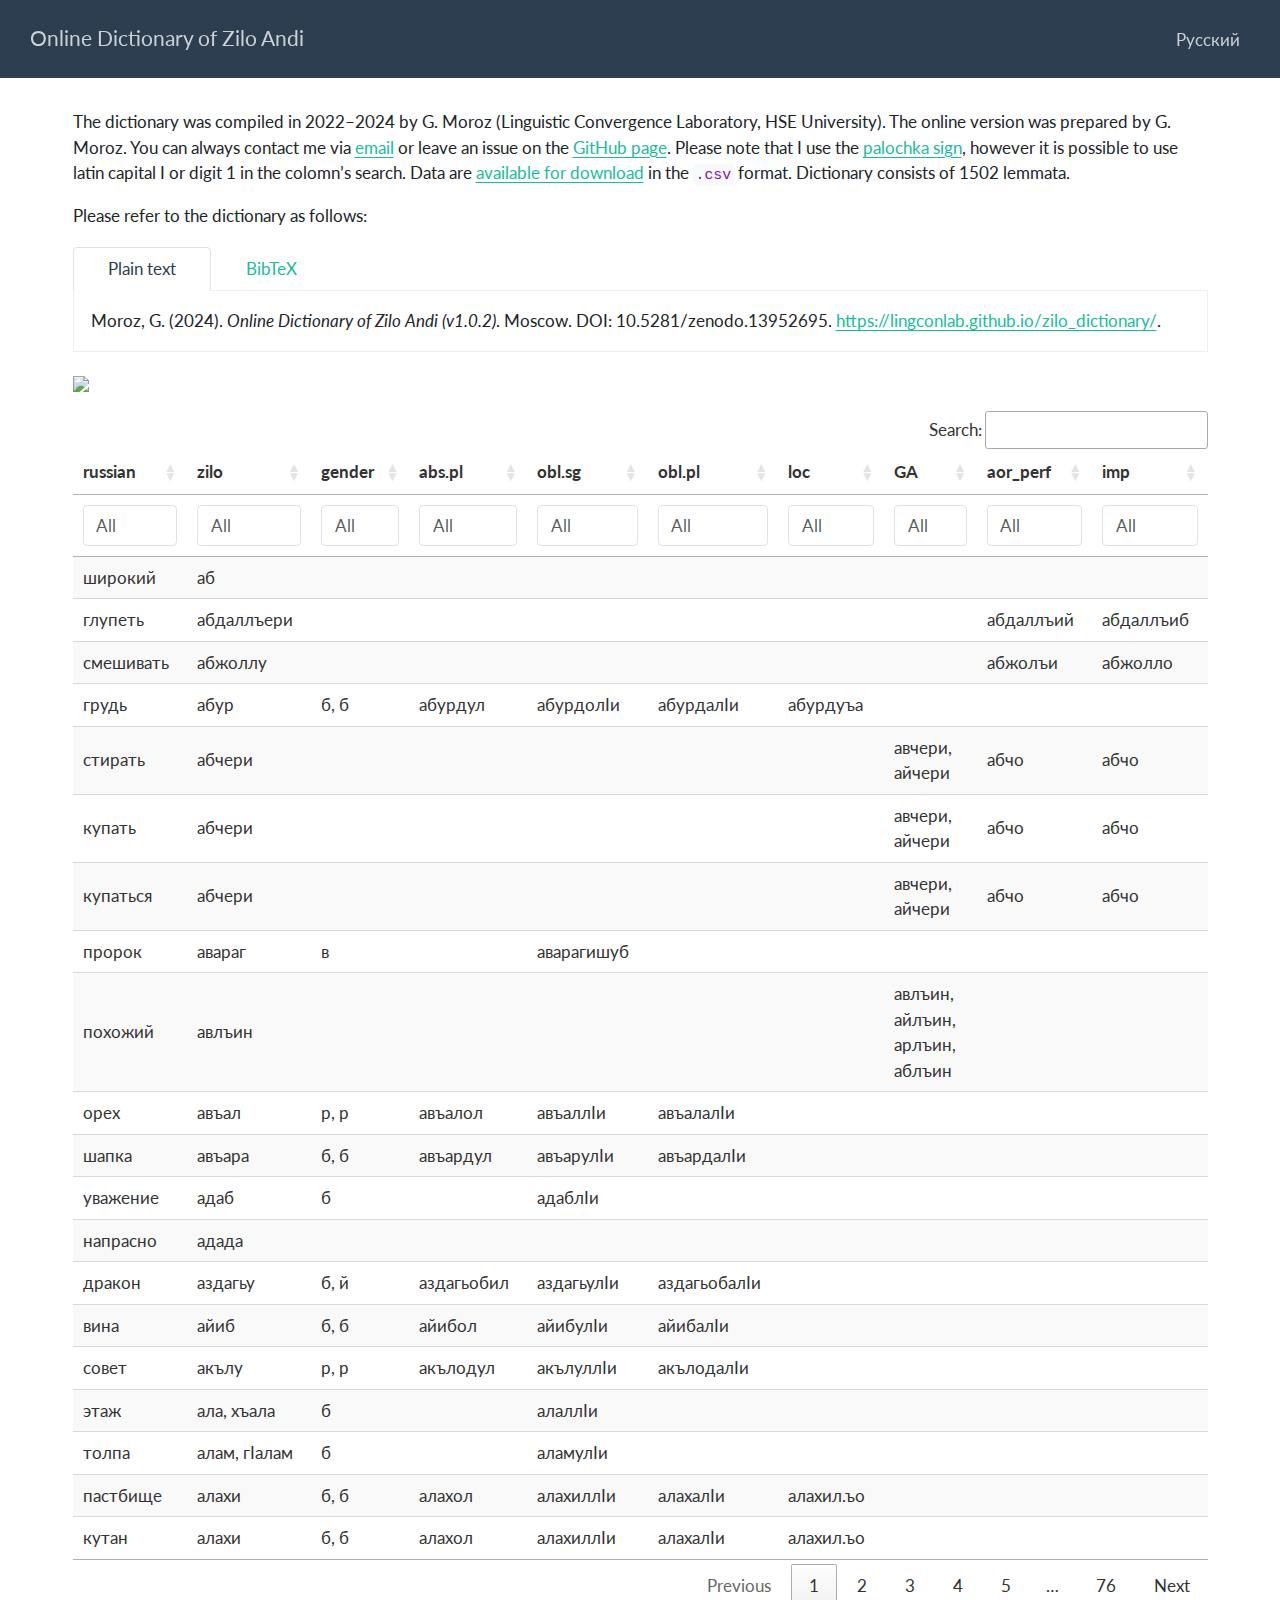
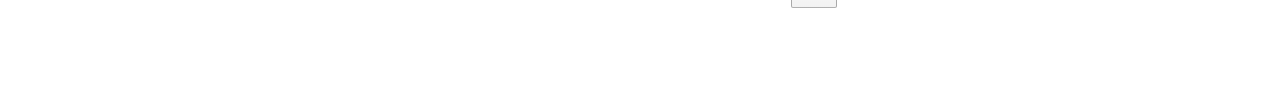
==== commit 3f43db07: "update" ====
--- a/docs/index.html
+++ b/docs/index.html
@@ -113,13 +113,13 @@
 <ul class="nav nav-tabs" role="tablist"><li class="nav-item" role="presentation"><a class="nav-link active" id="tabset-1-1-tab" data-bs-toggle="tab" data-bs-target="#tabset-1-1" role="tab" aria-controls="tabset-1-1" aria-selected="true">Plain text</a></li><li class="nav-item" role="presentation"><a class="nav-link" id="tabset-1-2-tab" data-bs-toggle="tab" data-bs-target="#tabset-1-2" role="tab" aria-controls="tabset-1-2" aria-selected="false">BibTeX</a></li></ul>
 <div class="tab-content">
 <div id="tabset-1-1" class="tab-pane active" role="tabpanel" aria-labelledby="tabset-1-1-tab">
-<p>Moroz, G. (2024). <em>Online Dictionary of Zilo Andi (v1.0.1)</em>. Moscow. DOI: 10.5281/zenodo.13952695. <a href="https://lingconlab.github.io/zilo_dictionary/" class="uri">https://lingconlab.github.io/zilo_dictionary/</a>.</p>
+<p>Moroz, G. (2024). <em>Online Dictionary of Zilo Andi (v1.0.2)</em>. Moscow. DOI: 10.5281/zenodo.13952695. <a href="https://lingconlab.github.io/zilo_dictionary/" class="uri">https://lingconlab.github.io/zilo_dictionary/</a>.</p>
 </div>
 <div id="tabset-1-2" class="tab-pane" role="tabpanel" aria-labelledby="tabset-1-2-tab">
 <div class="cell">
 <div class="cell-output cell-output-stdout">
 <pre><code>@misc{moroz2024,
-  title = {Online Dictionary of Zilo Andi (v1.0.1)},
+  title = {Online Dictionary of Zilo Andi (v1.0.2)},
   author = {G. Moroz},
   year = {2024},
   publisher = {Linguistic Convergence Laboratory, HSE University},
@@ -135,8 +135,8 @@
 <p><a href="https://doi.org/10.5281/zenodo.13952695"><img src="https://zenodo.org/badge/DOI/10.5281/zenodo.13952696.svg" class="img-fluid"></a></p>
 <div class="cell">
 <div class="cell-output-display">
-<div class="datatables html-widget html-fill-item" id="htmlwidget-9b769984e1b8466b6468" style="width:100%;height:auto;"></div>
-<script type="application/json" data-for="htmlwidget-9b769984e1b8466b6468">{"x":{"filter":"top","vertical":false,"filterHTML":"<tr>\n  <td data-type=\"character\" style=\"vertical-align: top;\">\n    <div class=\"form-group has-feedback\" style=\"margin-bottom: auto;\">\n      <input type=\"search\" placeholder=\"All\" class=\"form-control\" style=\"width: 100%;\"/>\n      <span class=\"glyphicon glyphicon-remove-circle form-control-feedback\"><\/span>\n    <\/div>\n  <\/td>\n  <td data-type=\"character\" style=\"vertical-align: top;\">\n    <div class=\"form-group has-feedback\" style=\"margin-bottom: auto;\">\n      <input type=\"search\" placeholder=\"All\" class=\"form-control\" style=\"width: 100%;\"/>\n      <span class=\"glyphicon glyphicon-remove-circle form-control-feedback\"><\/span>\n    <\/div>\n  <\/td>\n  <td data-type=\"factor\" style=\"vertical-align: top;\">\n    <div class=\"form-group has-feedback\" style=\"margin-bottom: auto;\">\n      <input type=\"search\" placeholder=\"All\" class=\"form-control\" style=\"width: 100%;\"/>\n      <span class=\"glyphicon glyphicon-remove-circle form-control-feedback\"><\/span>\n    <\/div>\n    <div style=\"width: 100%; display: none;\">\n      <select multiple=\"multiple\" style=\"width: 100%;\" data-options=\"[&quot;&quot;,&quot;б&quot;,&quot;б, б&quot;,&quot;б, й&quot;,&quot;в&quot;,&quot;в, в&quot;,&quot;в, в; й, й&quot;,&quot;в, й&quot;,&quot;в, й, б&quot;,&quot;й, й&quot;,&quot;р&quot;,&quot;р, р&quot;,&quot;р, р; б, б&quot;]\"><\/select>\n    <\/div>\n  <\/td>\n  <td data-type=\"character\" style=\"vertical-align: top;\">\n    <div class=\"form-group has-feedback\" style=\"margin-bottom: auto;\">\n      <input type=\"search\" placeholder=\"All\" class=\"form-control\" style=\"width: 100%;\"/>\n      <span class=\"glyphicon glyphicon-remove-circle form-control-feedback\"><\/span>\n    <\/div>\n  <\/td>\n  <td data-type=\"character\" style=\"vertical-align: top;\">\n    <div class=\"form-group has-feedback\" style=\"margin-bottom: auto;\">\n      <input type=\"search\" placeholder=\"All\" class=\"form-control\" style=\"width: 100%;\"/>\n      <span class=\"glyphicon glyphicon-remove-circle form-control-feedback\"><\/span>\n    <\/div>\n  <\/td>\n  <td data-type=\"character\" style=\"vertical-align: top;\">\n    <div class=\"form-group has-feedback\" style=\"margin-bottom: auto;\">\n      <input type=\"search\" placeholder=\"All\" class=\"form-control\" style=\"width: 100%;\"/>\n      <span class=\"glyphicon glyphicon-remove-circle form-control-feedback\"><\/span>\n    <\/div>\n  <\/td>\n  <td data-type=\"character\" style=\"vertical-align: top;\">\n    <div class=\"form-group has-feedback\" style=\"margin-bottom: auto;\">\n      <input type=\"search\" placeholder=\"All\" class=\"form-control\" style=\"width: 100%;\"/>\n      <span class=\"glyphicon glyphicon-remove-circle form-control-feedback\"><\/span>\n    <\/div>\n  <\/td>\n  <td data-type=\"character\" style=\"vertical-align: top;\">\n    <div class=\"form-group has-feedback\" style=\"margin-bottom: auto;\">\n      <input type=\"search\" placeholder=\"All\" class=\"form-control\" style=\"width: 100%;\"/>\n      <span class=\"glyphicon glyphicon-remove-circle form-control-feedback\"><\/span>\n    <\/div>\n  <\/td>\n  <td data-type=\"character\" style=\"vertical-align: top;\">\n    <div class=\"form-group has-feedback\" style=\"margin-bottom: auto;\">\n      <input type=\"search\" placeholder=\"All\" class=\"form-control\" style=\"width: 100%;\"/>\n      <span class=\"glyphicon glyphicon-remove-circle form-control-feedback\"><\/span>\n    <\/div>\n  <\/td>\n  <td data-type=\"character\" style=\"vertical-align: top;\">\n    <div class=\"form-group has-feedback\" style=\"margin-bottom: auto;\">\n      <input type=\"search\" placeholder=\"All\" class=\"form-control\" style=\"width: 100%;\"/>\n      <span class=\"glyphicon glyphicon-remove-circle form-control-feedback\"><\/span>\n    <\/div>\n  <\/td>\n<\/tr>","data":[["широкий","глупеть","смешивать","грудь","стирать","купать","купаться","пророк","похожий","орех","шапка","уважение","напрасно","дракон","вина","совет","этаж","толпа","пастбище","кутан","рай","дикий","характер","приказ","ветка","ветвь","шакал","метка","клеймо","топор","снег","слышать","баран","сырой","трость","слушать","смысл","свидетель","тень","офицер","пушка","водка","мутный","жалоба","заявление","жаловаться","ложка","рубить","клещ","открываться","открывать","впечатление","войско","армия","сноп","простор","конец","очаг","печь","бедро","ляжка","половина","черный","мать","заикание","считать","дырявый","нора","дыра","красивый","цена","причина","блеять","встретиться","утка","мочь","ясность","начало","начинаться","равнина","собирать","собираться","острый","спасибо","тупой","мерить","взвешивать","отдельно","разница","лаять","шить","продавать","невеста","соединять","башлык","читать","чтение","сеновал","сзади","оставаться","оставлять","печь (глагол)","жарить","игла","восемь","восьмой","восемьдесят","грабить","прятать","густой","сухой","пахать","сеять","хлев","горячий","лопата","шевелить","змея","рано","свадьба","брак","топтать","чистый","доить","менять","меняться","нож","подряд","высокий","курдюк","плечо","ягодица","длинный","воровать","вокруг","чистить","просо","вянуть","пустой","большой","персик","гнездо","постель","матрац","сто","ткать","прочный","тонкий","много","слишком","долго","выращивать","зажигать","кормить","сохнуть","надевать","быть","глотать","класть","гора","вариться","варить","бедный","находить","ваш","вы","бидон","точно","прямой","настоящий","мокрый","брать","ломаться","держать","ловить","портиться","испорченный","портить","понимать","толстый","толщина","шуба","созревать","любой","между","цвет","слепой","темный","впотьмах","слепнуть","старый","сосать","волк","выбирать","детеныш","мизинец","четыре","четвертый","пища","бык","сова","верить","доверчивый","ронять","кроить","жаркий","горький","сбивать","ягненок","летать","бурка","богатый","ячмень","клевета","отнимать","плавить","скот","мстить","красить","мазать","холера","драка","завещание","божья коровка","родина","драться","проповедь","пьянеть","пьяный","говорить","ругать","смеяться","ходить","двигаться","шевелиться","радоваться","последний","хвалить","вино","средний","спасать","стареть","брат","низкий (скорее о живых)","короткий","сын","останавливаться","задерживать","часто","падать","есть","кушать","терять","заблудиться","действительно","разводиться","умирать","мертвый","убегать","толстяк","приходить","идти","косточка","газ","кирка","шаг","половник","буйвол","шея","воротник","известь","вспыхивать","щека","кошка","сука","сковорода","вешать","паутина","игра","корзина","бублик","катиться","клык","круг","глухой","глохнуть","бороться","кукушка","капкан","обманывать","пуля","толокно","индюк","круглый","рубашка","платье","грузин","кружка","вымя","фундамент","тарелка","загон","пень","изъян","олово","ошибка","лев","калитка","ссора","лоза","хлеб","ворона","блеять","кузнечик","за пазухой","сундук","верблюд","земляника","кривой","холм","куропатка","щебень","голубь","грязь","ворчать","рычать","бодаться","куча","скользить","уголь","воздух","нужда","готовый","готовность","конечно","баран","истинный","унижать","штраф","пар","зрение","остывать","рабочий","смотреть","осел","оса","качаться","гвоздь","ухо","правый","беременная","пот","изобильный","изобилие","глаз","воскресенье","тесто","белый","белить","седеть","белеть","зевать","видеть","напоказ","поднимать","подниматься","человек","посторонний","бегать","бежать","бегом","такой","ночью","вечером","корень","внизу","вниз","под","нижний","шило","бородавка","дно","кровь","еще","мышь","моча","внутри","изнутри","внутренний","камень","гумно","дверь","медь","красный","туман","высота","достаточно","ласточка","качели","наверху","сверху","верхний","выше","наверх","в будущем году","груша","краснеть","удод","сюда","садиться","неделя","гребень","семьсот","семь","семьдесят","тяжелый","тяжелеть","вес","фасоль","здешний","охапка","выть","друг","оттуда","жажда","лоб","так","здесь","отсюда","мозг","на улице","грипп","жена","самка","десять","скорпион","девять","девятый","барсук","девяносто","пол","неужели","там","туда","столб","мычать","подвиг","способность","мед","сено","войлок","душа","дыхание","да","чудо","ученый","воспитание","добыча","отец","вещи","вещь","торговля","урок","лекарство","спор","спорить","я","тыква","убивать","ударять","ответ","труп","зависть","бубен","каждый","делать","цветок","ад","имам","мулла","диван","вера","яма","бинокль","точно","сыворотка","селезенка","прут","сегодня","в этом году","все","сам","вишня","глист","червь","подбородок","кулак","яд","слабый","сковорода","время","лед","вред","звонок","холодный","соболезнование","стон","стонать","","скрипеть","корова","зоб","очень","день","ежедневно","насилие","визжать","зурна","жужжать","зурнист","столько","сколько угодно","куда","куда-нибудь","куда-то","разрешение","как","почему","мать","бабушка","свекровь","теща","материнство","родители","зачем","сколько","мы","какой","медленно","медленно","медлительный","весь","кто","отец","тесть","окно","позор","отказ","пазуха","когда","иногда","когда-нибудь","солод","где","всюду","откуда","везде","река","родник","мята","яблоко","хитрый (ребенку)","вздрагивать","корыто","наследство","бок","сторона","ножницы","творог","понедельник","мельница","желудок","мельник","молоть","право","кузнец","кобыла","кляча","давать","дарить","прицел","знак","дома","домой","мы","пятьсот","пять","или","грива","оружие","честь","щедрый","бронза","плакать","качать","иноходь","одеяло","сестра","дочь","девушка","женщина","жениться","кукла","женский","ворота","бумага","письмо","газета","коридор","тесать","слушаться","кровать","волна","картофель","пиджак","светать","рассвет","светлый","свет","поздно","лапа","рукав","браслет","маслобойка","ручка","копейка","безрукавка","песня","весы","колыбель","конопля","кирпич","карман","крючок","плесень","улыбаться","железо","молиться","молитва","намаз","в руках","сосок","слива","плавать","мало","улей","веник","каша","бульон","просеивать","хутор","щекотать","помощь","баран","муж","самец","мужчина","пиявка","молоток","искать","плуг","левый","левша","мигать","моргать","посуда","утварь","ноша","карандаш","барабан","спичка","барабанщик","косой","кусать","уксус","перхоть","на улице","сильный","твердый","крепкий","крепнуть","подпруга","горло","лемех","подушка","стена","тайна","тайный","оценка","летом","бычок","жадничать","мять","скупой","къинниб","алчный","тесный","беда","лето","ранить","ранение","стричь","пшеница","скрипеть","кричать","петь","приглашать","звать","сила","кудахтать","туша","горбиться","гнуться","плита","лягушка","абрикос","ржавчина","слой","заяц","тянуть","курить","взвешивать","лопаться","стрелять","трескаться","зола","пепел","седло","ступня","ящерица","бревно","бурдюк","пыль","зимой","зима","мост","ветхий","спать","засыпать","скала","низкий (скорее о вещах)","фундамент","достоверный","платок","есть","ленивый","лениться","дым","вилы","месить","кувшин","арка","комар","рычать","почка","рот","клюв","вход","алыча","лук (растение)","яйцо","узел","лошадь","клубок","мячик","обжора","щенок","капать","сук","стучать","дятел","клубок","раб","краска","сажа","лизать","гладкий","гореть","наковальня","литр","знание","избалованный","полдень","летучая мышь","муравей","гладить","грабли","лист","теленок","жидкий","вода","прыгать","волос","крыло","всхлипывать","три","третий","чавкание","тридцать","подкова","копыто","след","легкий","легко","вор","крик","дрова","древесина","пригоршня","мягкий","вежливый","сморкаться","трясти","болото","метла","поблизости","танец","жир","масло","клин","нос","хозяйство","сосед","обезьяна","магнит","ангел","морковь","расстояние","например","шутка","задача","зеркало","стекло","машина","мечеть","труба","ботва","мяукать","ты","веретено","борода","лучина","спина","пятка","каблук","голова","вершина","дорога","раз","дом","миллион","солнце","лестница","минута","пуговица","место","взамен","пример","золото","паук","шерсть","бусинка","ряд","линия","строка","сладкий","вкусный","язык","маленький","мало","крапива","редкий","сбор","минарет","тмин","хвост","шест","сон","сновидение","стул","поручение","ветер","ребенок","рожать","слеза","еда","печать","жребий","ноготь","грех","полезный","желание","саван","сказка","керосин","редко","изредка","пух","долг","взаймы","обувь","мякина","колено","овес","коса","серп","клятва","вошь","давно","прежний","невестка","зять","макать","бабочка","тысяча","шесть","шестой","шестьдесят","навес","лист","молодой","молодеть","крыша","земля","никогда","потом","колос","криво","серебро","деньги","штаны","сад","гной","кипятить","кипеть","утром","утренний","огурец","очередь","стремя","польза","палас","гадать","канатоходец","пальто","вата","хлопок","лепешка","спокойно","юла","задвижка","уздечка","дыня","государство","ватная куртка","пчела","печь","мысль","размышление","слон","молния","смола","жвачка","тюбетейка","сахар","скандал","ссора","мочевой пузырь","пена","луна","дуть","волдырь","рис","плов","пузыриться","брызгать","перец","край","берег","чеснок","довольный","согласный","соглашаться","согласие","ясный","борьба","цепь","милосердие","спрашивать","сычуг","соха","нога","стадо","речь","разговор","двор","живот","нитка","хромой","ущелье","ключ","замок","смех","море","ночь","ножны","сутки","идти","походка","чистота","моль","имущество","возможность","длина","долгий","добро","забывать","трудный","сложный","пещера","дерево","год","небо","журавль","лес","рука","печень","весной","весна","время","лицо","расти","мясо","олень","царапать","свежевать","полный","гаснуть","сустав","смерть","взятка","жать","мириться","закрывать","перемирие","кость","полночь","ремень","полотенце","пояс","сердце","сердцевина","веселый","складывать","старость","радость","борозда","канава","слово","веревка","одежда","рана","колбаса","кишка","пятница","болеть","резать","больной","болезнь","боль","любовь","ярмо","говорить","таять","приоткрывать","амулет","из-за","терпение","терпеливый","спокойно","ковыряться","здоровый","лечить","здоровье","подарок","если удобно (наречие)","мыло","куница","час","часы","один","еще","ничего","никак","нигде","никакой","никто","по-другому","завидный","другой","половина","вдова","вдовец","медведь","осень","клей","камедь","бояться","солома","прошлогодний","холодный","послезавтра","зуб","зубец","рубль","лиса","белка","бродяга","вместе","радуга","жир","четки","голенище","в позапрошлом году","вперед","впереди","передний","трут","желчь","цемент","хитрый","в прошлом году","вращаться","переворачивать","нет","не","рубанок","сода","складывать","позор","позавчера","вчера","вчерашний","губа","песок","сито","суд","вопрос","жеребенок","порода","сорт","головной убор","вторник","табак","странный","удивительный","удивление","наказание","рваться","рвать","мешок","мешочек","столица","осленок","десна","мяч","слюна","глупый","плевать","магазин","лом","кусок","гнить","дергать","лен","засов","тюрьма","алюминий","род","враг","вражда","природа","павлин","вкус","забота","требование","ковер","гнида","пятно","точка","таз","частое сердцебиение","гнуться","муха","лить","ничего","капля","зло","козел","назло","очень","плохой","свинец","глубокий","глубина","еж","жизнь","ласка","бык","теплый","думать","граница","плотник","стол","кашлять","кашель","аккуратный","брысь","школа","курица","кукарекать","весть","беседа","яичница","ткань","четверг","власть","брить","вдруг","зарплата","почерк","сабля","рыба","копать","полоть","собака","зеленый","синий","зеленеть","затылок","быстро","быстрый","мечта","аппетит","доска","хинкал","шумовка","дорожать","просить","храпеть","гриб","попрошайка","легкое","свинья","кабан","щипцы","шкура","сукно","косить","спешить","вспыльчивый","любимый","ножны","книга","чугун","казак","гусь","кожа","скорлупа","кора","корка","крепость","папироса","кинжал","куст","арбуз","разбойник","грубый","писать","ковыряться","серый","худой","тощий","чесать","царапать","скоблить","семья","точило","корь","нагло смотреть","ладонь","грязный","шум","глоток","ползать","пила","пилить","шипеть","двигаться","махать","надежда","айва","халва","готовиться","животное","овца","правитель","состояние","зерно","подлый","дело","работать","черемша","лаять","запрет","буква","результат","кол","петух","кукуруза","ржать","решение","правительство","мотыга","цыган","лук (оружие)","пищевод","трус","трусливый","огонь","жечь","гореть","защищать","хрящ","черепаха","знать","знакомство","учить","кизяк","новый","рассол","мудрец","палка","прут","вилка","дождь","звезда","пить","колючка","блестящий","палец","наперсток","кольцо","имя","гость","угол","локоть","иней","кислый","щипать","молозиво","коза","соль","соленый","умный","шкура","орел","камыш","сосать","пупок","выжимать","торчать (о чем-то остром)","сыпать","желтый","желтеть","сапоги","шалаш","фитиль","финик","сани","сорока","точило","катушка","сахар","ведро","тело","дробь","навоз","шелк","свеча","фонарь","лампочка","напильник","сталь","ситец","полоскать","проголодаться","голодный","несколько","жеребец","жирный","суп","нога","грязный","глина","сера","дремать","свекла","гнуть","живой","огород","надоедать","сыр","жевать","челюсть","мелкий","кнут","трава","жирный (бульон)","двести","два","второй","делить","двадцать","кривой","порох","дрожать","виноград","крошка","как угодно","сколько угодно","сколько","кремень","блоха","стрела","нетель","рожь","как угодно","гордиться","ветшать","колесо","веснушка","убивать","тереть","поскользнуться","скользкий","узкий","город","шоссе","дьявол","штаны","бочка","бросать","запах","вонючий","дыхание","гнить","нюхать","шариат","завтрашний","град","семя","клейстер","петля","шорох","бутылка","могила","хороший","хорошо","кладбище","ревновать","сомнение","подозревать","чернила","суббота","птица","жила","завтра","роса","воск","червяк","жук","молоко","свистеть","шипеть","улитка","крышка","рог","жало","чихать","спешить","лишний","сметана","далеко","свобода","свободный","макушка","бровь","мука","потолок","впервые","первый"],["аб","абдаллъери","абжоллу","абур","абчери","абчери","абчери","авараг","авлъин","авъал","авъара","адаб","адада","аздагьу","айиб","акълу","ала, хъала","алам, гӏалам","алахи","алахи","алджан","алхулӏи","амал","амру","анга","анга","ангурбоцӏо","анжи","анжи","анжиди","анзи","анлъери","анлъи","анниб","анса","анччери","анччери","анччиб","анччу","апицер","арада","аракъи","аргъван","арзи","арзи","арзи джидери","арком","ароллу","арпа","архинну","архинну","асар","аскӏар","аскӏар","аста","атӏилъи","ахир","ахъи","ахъи","ахъу","ахъу","ахьал","б=ечӏедир","баба","бабадир","багвери","багимаша","багин","багин","багъу","багьа","багьанна","багӏадери","бади вуъери","бадуши","бажанулло","байан","байбихьи","байбихьунну","байдан","бакӏарунну","бакӏарунну","бар","баркала","барссуб","басинну","басинну","батӏа","батӏалъир","бахери","бахинну","бахоллу","бахӏарай","бацӏери","башлухъи","баъери","баъир","бегъва","бегьудибасси","беддери","беддери","бежери","бежери","бежун","бейкьигу","бейкьилдеб","бейкьицӏолгу","бекъашери","бекъашолери","бекъуб","бекъуб","бекьери","бекьери","бекьи","бекӏкӏуб","бел","бергъоллу","берка","беркъа","бертин","бертин","берхьунну","берцӏцӏом","берчӏери","бершери","бершоллу","бесун","бехудусседу","бехула","бехумугъул","бехун","беххиркъил","беххула","бехъащери","бехъиссорий","бецӏцӏомийдери","беча","бечӏанну","бечӏугу","бечӏуха","бечӏухаллӏи къурчи","бешен","бешен","бешен","бешенугу","бещери","бещийа","беъора","бигьолгу","бигьу","бигьу заман","бижунну","биколлу","биконну","бикъвери","бикьинну","бикӏвери","бикӏкӏунну","бикӏоллу","бил","билъомалло","билъонну","бискин","бисонну","биссиб","биссил","битон","битӏи","битӏи","битӏибиши","битӏонниб","бихери","бихъинну","биччери","биччери","бичӏери","бичӏоб","бичӏоллу","бичӏчӏунну","биши","бишилъир","бишо","биъунну","бокьарав","бокьу","босо","ботӏи","ботӏи","ботӏидохъи","ботӏилъери","бохор","боххинну","боцӏо","бочӏери","боши","бошицӏцӏекӏа","боъогу","боъолдеб","буги","бугъа","бугьу","бужери","бужуролӏи","буколлу","букъери","букьиб","букьин","букӏолло","бура","бурери","буртина","буртӏа","бурчӏина","бутан","бухери","буцӏоллу","буцӏцӏир","бучӏчӏоллу","бушери","бушери","вабаъи","вагьой","васийат","васищ-йасищ","ватӏан","вахери","ваъаза","вегулъери","вегулъий","веддонну","вейхъвери","велълъери","велӏери","велӏери","вергъери","вергьинну","вехудивасси","веццихъери","вино","вокьусси","ворчӏонну","вохорлъерий","воцци","вочо","вочо","вошо","вугъери","вугъери","вугьу","вукквери","вуконну","вуконну","вутӏери","вутӏери","вутӏигу","вуххери","вучӏери","вучӏой","вучӏчӏунну","вуши","вуъери","вуъинну","гага","газ","газа","гали","гама","гамущи","гару","гару","гачи","гвангъунну","гверзу","геду","гежи","гел","гелоллу","гелчи","гидал","гиза","гимура","гиригирери","гожо","гор","гоъи","гоъилъери","гугарунну","гугу","гудур","гуккунну","гулла","гун","гургул","гургума","гурдо","гурдо","гуржи","гурушка","гъа","гъа","гъадара","гъадил","гъадукӏол","гъайа","гъалай","гъалатӏи","гъалбацӏ","гъалир","гъалмагъар","гъалъа","гъан","гъанни","гъаргъадери","гъацӏа","гъвакьу","гъвамарссу","гъварани","гъваркъи","гъвенчӏил","гъижи","гъобгъо","гъогъу","гъугъу","гъузи","гъулгъудери","гъулгъудери","гъуммери","гъун","гъурери","гьабу","гьава","гьаджатилъир","гьадур","гьадурлъир","гьайгьай","гьайман","гьакъаб","гьакъийдери","гьакӏа","гьал","гьалли","гьалтери","гьалтӏухъан","гьалчӏинну","гьаморхи","гьанкьакӏур","гьанкӏери","гьанкӏо","гьантӏикӏа","гьанчӏчӏил","гьанъо","гьанъо","гьарза","гьарзалъир","гьаркӏу","гьатӏан","гьатӏи","гьацӏа","гьацӏайдери","гьацӏалъери","гьацӏалъери","гьаъакьери","гьаъери","гьаъери","гьебцӏоллу","гьевцӏери","гьеква","гьекӏуб","гьеллери","гьеллери","гьеллиб","гьенебдий","гьечӏодоъо","гьечӏодоъо","гьикьим","гьикьу","гьикьу","гьикьу","гьикьуккуси","гьиму","гьиму","гьимъу","гьин","гьинджелло","гьинкӏкӏу","гьинкӏкӏур","гьину","гьинукку","гьинусси","гьинцӏо","гьинцӏцӏу","гьинцӏцӏу","гьир","гьири","гьиро","гьирцӏилъер","гьитӏо","гьицӏичол","гьишкӏи","гьиъа","гьиъакку, лъобакку","гьиъасси","гьиъаъон","гьиъо","гьиъойа","гьиᵸгьиᵸ","гьиᵸрилъери","гьобгьоб","гьоваро","гьовкӏвери","гьокьу","гьокьу","гьокьубешенугу","гьокьугу","гьокьуцӏолгу","гьокӏору","гьокӏорулъир","гьокӏорулъир","гьолий","гьолъусси","гьолӏийа","гьомдери","гьомологъи","гьондолъукку","гьонкъо","гьонно","гьонокьей","гьонолъу","гьонолъукку","гьону","гьонхъи","гьонхъисси","гьорчӏи","гьорчӏи","гьоцӏогу","гьочӏо-ричӏин","гьочӏогу","гьочӏолдеб","гьочӏомусси","гьочӏоцӏолгу","гьоъор","гьугъибахъиле","гьуду","гьудува","гьума","гьуммедери","гьунар","гьунар","гьунцӏцӏи","гьунчӏа","гьургу","гьухьал; хӏухьал","гьухьал; хӏухьал","гьуᵸ, джи","гӏаламати","гӏалим","гӏахълулъай","давла","дада","дан","дан","дарам","дарсси","дару","даъба","даъбадунну","ден","держикӏа","джабери","джабери","джаваб","джаназа","джахӏда","джергъин","джиб","джидери","джинджи","джуджахӏи","дибир","дибир","диван","дин","дунгил","дурмал","дуруси","ерцӏцӏи","ечӏчӏи","жала","желъал, жегьал","жерешина","жибулгу","живгу","жигижаги","жолка","жолка","жуна","за","загьру","загӏип","зайдан","заман","зар","зарар","зарзал","зархуб","зигара","зигара","зигардери","зийан","зиркъунну","зиᵸвуᵸ, зиᵸв","зоб","золо","зубу","зубулӏи","зулму","зумзудир","зумура","зуннери","зурмухъан","ибъало","ибъасси","ива","ивагу вукӏоболло","ивалъиболо","изну","икьи","ил.ъо, иллъий","ила","ила","илакьору","илакьору","илалъир","илаъима","иллъиди","илъагъи","илӏил","илӏисси","илӏогва","илӏохъи","илӏохъи","илӏугу","им","има","имакьору","ингур","инзил","инкар","инлъир","инна","иннагуло","инналъиболло","инни","ину","инукку инало","инуккусси","инуккуъимало","инхи","инцци","инцциртӏа","инчи","иприти","ирери","ирса","ирси","исиб","исиб","исир","исо","итни зубу","ихоб","ихоб","иходуша","ихохъери","ихтийар","ихум","ича","ича","иччери","иччери","ишан","ишара","ишу","ищива","ищил","иᵸшду бешенегу","иᵸшдугу","йа","йал","йарагъи","йахӏ","йахӏилжа","йези","йекӏуъери","йергъоллу","йоргъа","йоргъан","йоцци","йоши","йоши","йошиква","йошикӏва йичинно","йошикӏу","йошулилӏи","кав","кагъар","кагъар","кайзати","калидур","каннери","кантӏунери","карават","карачел","картуш","кастум","кванлъери","кванлъир","кванор","кванорлъир","кватӏунну","квачӏа","квелъир","кверкъин","кверу","кверччин","кепекки","кереᵸссери","кечӏи","килол","кини","кинлӏишен","кирпич","кисав","кицӏу","ккал","ккиммери","ккуб","ккубайдери","ккубайдир","ккубайдир","коду","кока","коком","коллери","колӏи","кону","коцӏи","кощи","кощи","кудери","кули","куликонну","кумеки","кун","кунтӏа","кунтӏа","кунтӏа","куронжи","куртӏа","кустери","кутум","кучӏил","кучӏилъасси","къабшунну","къабшунну","къай","къай","къай","къалам","къали","къали","къаличан","къалчӏар","къаммери","къанцӏи","къара","къатӏила","къваку","къвакӏунниб","къвакӏунниб","къвакӏунну","къвал","къванкъва","къеб","къелъин","къен","къеча","къеча","къиммати","къина","къинком","къиннери","къиннери","къинниб","къинниб","къинниб","къинтӏи","къинтӏилъир","къину","къирайдери","къиралъий","къирери","къири","къиркъидери","къорери","къорери","къорери вуъон (звать прийти)","къорир","къуват","къудери","къулийеб","къуллонно","къулунну","къуну","къурру","къурчи","кьаву","кьал","кьанкӏала","кьаннери","кьаннери","кьаннери","кьвагьунну","кьвагьуноллу","кьватӏунний","кье","кье","кьеркьил","кьеркьил","кьерчин","кьерчӏо","кьетон","кьехва","кьина","кьину","кьир","кьира","кьихинну","кьихинну","кьури","кьухъур","кьучӏчӏи","кьучӏчӏилойсси","кӏази","кӏаммери","кӏвагьал","кӏвахӏаллъери","кӏвей","кӏвенкьа","кӏвкӏварери","кӏепи","кӏкӏамур","кӏкӏара","кӏкӏунери","кӏкӏуну","кӏол","кӏол","кӏол","кӏолли кӏуркӏул","кӏонча","кӏоркӏон","кӏору","кӏоту","кӏошкӏон","кӏошкӏон","кӏункӏул","кӏунцӏцӏи","кӏурдери","кӏурцӏцӏо","кӏутӏишери","кӏутӏкӏутӏ","кӏуцӏцӏа","лагъи","лажбар","лали","ламмери","ламмиб","лапешери","лачи","литра","лъай","лъака","лъал","лъалботӏи","лъанцӏцӏи","лъарери","лъарлъал","лъахиб","лъедир","лъему","лъен","лъибери","лъин","лъиру","лълъимкъишери","лъобгу","лъобдеб","лъобкӏи","лъобцӏогу","лъол","лъол","лъол","лъолколъи","лъолколъи","лъомидо","лъочӏчӏу","лъуди","лъуди","лъумур","лъуна","лъуна","лъуннери","лъурери","лъуцӏцӏи","лӏарлӏал","лӏеру","лӏибдир","лӏурлӏа","лӏурлӏа","лӏутӏи","магьар","магӏишати","мадугьал","маймалаки","макълатӏис","малайки","маматӏур","манзил","масала","масхара","масъала","матӏу","матӏу","машина","маштику","мащу","маъа","маъушери","мен","мига","мигажу","мигу","мигъул","мижа","мижа","мийар","мийар","микъи","микъи","милки","миллион","милъи","милъур","минута","миргъал","миса","миса","мисал","мисиди","мисихвара","михи","миххи","михъур","михъур","михъур","мицӏа","мицӏцӏа","мицӏцӏи","мичӏи","мичӏигу","мичӏчӏи","мичӏчӏиру","мишу","миъмар","миъор","могъорчӏу","мокъи","мокьи","мокьи","мокӏо","молъи","мочи","мочӏи","мочӏи джидери","моъо","мугьу","мугьуру","мужру","мулъа","мунагьи","мунпаъати","муради","мусру","муха","набти","нагвагьи","нагвагьи","назбар","налъи","налъохъи","нассил","никку","нико","ниха","ничо","ничо","ноко","ноцӏцӏи","нукӏвал","нукӏвалсси","нуса","нусо","оболлу","одорукӏа","озуругу","ойлӏигу","ойлӏидеб","ойлӏицӏолгу","окъу","ол","олохъан","олохъанлъери","ом","онщи","онщигуло","онщило","ора","орива","орси","орси","орчоги","охи","охо","охонну","оххинну","охходоро","охходоросси","охцер","очири","падучан","пайда","паларсси","палбукъери","палгьан","палту","пампа","пампа","панкъи","параъати","пархил","пархил","пархон","пастӏан","паччалухъи","пенджеки","пера","пещи","пикру","пикру","пил","пири","пирцӏцӏи","пирцӏцӏи","писи","писоки","питна","питна","покъу","пол","порцӏцӏи","пудери","пудил","пулав","пулав","пулхуннери","пунхъишери","пурч","рагьал","рагьал","ражи","рази","рази","разилъери","разилъир","рахоб","рахор","раххасси","рахӏмат, рахӏмати","рацӏцӏинну","ребкьу","ребццу","регъил","реда","реддон","реддон","рей","река","рекун","рекъу","рекӏкӏа","рекӏул","рекӏулол","релъи","релъо","релъо","релъоба","релъозубу","релӏери","релӏлӏир","рерцӏцӏомлъир","реси","реси","ресси","реххула","реххула","рецци","реччери","реччи","реччи","речӏчӏо","реша","решин","решин","решинолӏи къурру","решу","реъа","реъилӏи","риба","рибу","ригьи","рижи","рижунну","рикьи","ритӏучӏи","рихъери","рихъери","рицӏцӏиб","ричӏери","ричӏин","ричӏор","ришвати","роквери","рокъери","рокъинну","рокъир","рокьи","рокьирелъол","рокьучул","рокьучул","рокьучул","рокӏо","рокӏо","рокӏоъило","ролъери","рохорлъир","роххел","рохъи","рохъи","рошо","рошон","роъол","ругъун","рудил","рудил","рузман","рукъвери","рукъери","рукъудосси","рукъур","рукъур","рукьи","рукьо","рулӏери","руцӏери","ручӏонно","сабаб","сабаблъий","сабру","сабрулойсси","сабрулъа","сабсашери","сагъи","сагъийдери","сагъилъир","сайгъат","санаъалъир","сапун","саркьу","саъати","саъати","себ","себгуло","себгуло","себгуло хъибъа","себгулолъуссу","себгулоссу","себгулоссу","себлолхъиба","севлеху","севло","сейсиб","серо","серо","сеᵸй","сибиру","сино","сино","сирери","ситӏа","собсси","содо","сой","сол","сол","сом","сори","соригьинкӏкӏу","сорсол","сору","соруди йошиква йичонний","соси","ссайлат","ссакур","ссебо","сседи","сседу","сседусси","ссекӏу","ссим","ссимити","ссихӏир","ссоб","ссорери","ссороллу","ссу","ссу","ссургу","суда","сукӏунну","сули","сунассиб","суни","сунисси","сункӏа","сур","сусукӏу","сути","суъал","тай","тайпа","тайпа","такъийа","талати","тамако","тамаша","тамаша","тамашалъир","тамихӏ","таннери","танноллу","таргьа","таргьа","тахшагьар","токӏищи","томил","торъо","тото","тохи","тудери","тукен","тупанги","тупи","турери","туркӏунну","турти","турхасси","туснахъ","тутийа","тухум","тушман","тушманлъир","тӏабигӏат","тӏавус","тӏагӏам","тӏалаб","тӏалаб","тӏамсса","тӏана","тӏанкил","тӏанкӏил","тӏасси","тӏваркӏишери","тӏебери","тӏентӏа","тӏиннери","тӏирилоссу","тӏонкӏил","тӏу","тӏука","тӏулларай","тӏулу","тӏулу","тӏуши","уди","удилъир","ужрукъи","умуру","ундурукь","унсо","унсса","ургъум","урхъи","устар","устул","ухӏудери","ухӏул","уцӏцӏилойсси","учи","ушкул","уᵸъецу, уᵸйецу, уᵸвецу","уᵸъуᵸдери","хабар","хабарчӏабар","хайген","хам","хамизи","ханлъир","ханнери","хапиду","харжи","хатӏи","хвалчен","хвами","хварери","хварери","хвей","хвечи","хвечи","хвечилъери","херто","хехи","хехи","хийал","хийал","хин","хинкӏил","хинкӏилахом","хиралъери","ходери","хоммери","хорошашуб авъара","хохол","хунсир","хунтӏа","хунтӏа","хуцӏу","хуча","ххам","хханнери","ххеххери","ххеххи","ххира","ххубару","ххуча","хъазан","хъазахъи","хъази","хъал","хъал","хъал","хъал","хъала","хъалийан","хъанжар","хъарахъи","хъарпузи","хъачагъи","хъачӏи","хъварери","хъватӏишери","хъвейи","хъелла","хъелла","хъеллери","хъеллери","хъеллери","хъизан","хъиру","хъиру","хъитӏунну","хъота","хъуби","хъуй","хъунхъу","хъуршунну","хъухъадир","хъухъанну","хьавдери","хьвадунну","хьваъунну","хьул","хӏаваъинчи","хӏавла","хӏадурлъери","хӏайван","хӏайман","хӏаким","хӏал","хӏалбахъин","хӏалихьати","хӏалтӏи","хӏалтӏунери","хӏанку","хӏапунну","хӏарам","хӏарпи","хӏассил","хӏахъум","хӏелеко","хӏечӏинкӏа","хӏихӏишери","хӏукму","хӏукумати","цел","цигван","цирцедахъи","ццула","ццуццул","ццуццул","цӏа","цӏатери","цӏатери","цӏеннери","цӏецӏи","цӏилли къурру","цӏиннери","цӏиннигьаъор","цӏиннолъир","цӏипӏила","цӏиᵸву","цӏонтур","цӏудур","цӏул","цӏул","цӏумур","цӏцӏа","цӏцӏа, цӏцӏва","цӏцӏадери","цӏцӏана","цӏцӏвакуниб","цӏцӏекӏа","цӏцӏекӏа","цӏцӏекӏалъол","цӏцӏер","цӏцӏи","цӏцӏикон","цӏцӏикон","цӏцӏикъу","цӏцӏикӏкӏу","цӏцӏиммери","цӏцӏир","цӏцӏиᵸйаᵸ","цӏцӏон","цӏцӏонъон","цӏцӏудур","цӏцӏуку","цӏцӏум","цӏцӏума","цӏцӏуннери","цӏцӏунно","цӏцӏурери","цӏцӏутӏунну","чаболлу","чакку","чаккулъери","чакмай","чалахъи","чалу","чамасаги","чанагъи","чаргъитӏи","чарххи","чарххи","чахъар","челеки","черхи","чечма","чил","чиллай","чирахъи","чирахъи","чирахъи","чирон","чирон","чит","чихамшери","чолтери","чолтоб","чомло","чор","чора","чорпа","чункӏа","чуруки","чӏабар","чӏабатӏи","чӏабери","чӏабкӏулди","чӏаболлу","чӏаго","чӏадил","чӏаланну","чӏами","чӏаммери","чӏамчӏаллӏи","чӏантӏи","чӏартил","чӏаха","чӏачӏи","чӏебешенугу","чӏегу","чӏелдеб","чӏерлӏери","чӏецӏолгу","чӏило","чӏир","чӏирчӏишери","чӏичӏи","чӏичӏихъил","чӏобкьо","чӏобъасси","чӏомгъи","чӏомму","чӏонни","чӏор","чӏора","чӏори","чӏорохъи","чӏугьунну","чӏунтунну","чӏуреги","чӏутӏи","чӏчӏабери","чӏчӏанну","чӏчӏарери","чӏчӏари","чӏчӏитӏир","шагьар","шагьара","шайтӏан","шалавар","шалеги","шаммери","шан","шанжа","шанкьаннир","шанохвери","шаншуннери","шаръи","шеласси","шен","шен","шилиш","шинкӏи","ширшири","шиша","шу","шуб","шуб","шулибол","щаки","щакилъир","щаккунну","щакъи","щамати","щекиб","щекӏи","щела","щиб","щир","щирщил","щирщил","щиᵸв","щоммери","щоммери","щонкӏур","ъала","ъвен, гъвен","ъвен, гъвен","эбчунну","эдеъунну","экӏу","эл","элолла","элолъир","элолъир","эмийар","энсиб","эншур","эркъал","эсседугуло","эсседусси"],["","","","б, б","","","","в","","р, р","б, б","б","","б, й","б, б","р, р","б","б","б, б","б, б","","","б, б","б, б","р, р","р, р","б, й","р, р","р, р","р, р","р, р","","б, й","","р, р","","","в, в; й, й","б, б","в, в","б, б","б","","б, б","б, б","","б, б","","б, й","","","б","б, б","б, б","б, б","","","б, б","б","б, б","б, б","б, б","","й, й","","","","б, б","б, б","","б, б","б, б","","","б, й","","","б, б","","б, б","","","","","","","","","б","","","","й, й","","б, б","","б","б, б","","","","","","б, б","","","","","","","","","","б, б","","б, б","","б, й","","б, б","б, б","","","","","","б, б","","","б","б, б","б, б","","","","","","","","","","б, б","б, б","б, б","","","","","","","","","","","","","","","","б, б","","","","","","","б, б","","","","","","","","","","","","","","б","б, б","","","","б, б","","","","","","","б, й","","б, й","б, б","","","б, б","б, й","б, й","","","","","","","","б, й","","б, б","","б, б","р, р","","","б, й","","","","б","р, р","б, б","б","б, б","","б, б","","","","","","","","","","","","б","","","","в, в","","","в, в","","","","","","","","","","","","","","","","","б","б","б, б","б, б","б","б, й","б, б","б, б","б, б","","б, б","б, й","б, й","б, б","","б, б","б, б","б, б","б, б","","б, б","р, р","","","","б, й","б, б","","б, б","б","б, й","","р, р","р, р","в, в","б, б","б, б","б","б, б","б, б","б, б","","б","б, б","б, й","б, б","б","р, р","б, б","б, й","","б, й","","р, р","б, й","р","","б, б","б, й","б","б, й","б, б","","","","б, б","","б, б","б","","","б, б","","б, й","","","б, б","б, б","р, р","","в, в; й, й","","б, й","б, й","","б, б","б, б","","","б","б, б","б, б","б, б","р, р","б","","","","","","","","","","в","","","","","","","","б, б","","","","","р, р","р, р","б, б","б, б","","б, й","р, р","","","","б, б","б","р, р","б, б","","р, р","б, б","","б, й","б, б","","","","","","","б, б","","б, б","","","р, р","р, р","","","","","","б","р, р","","б, б","","в, в; й, й","","б, б","р, р","","","","р, р","","","й, й","й, й","","б, й","","","б, й","","б","","","","б, б","","б, б","б, б","р, р","р, р","б, б","б, б","б, б","","б","в, в; й, й","б","б, б","в, в","б, б","б, б","б, б","б, б","б, б","б, б","","","б, б","","","б, б","б, б","б","б, б","","","р, р","б","в, в","в, в","б, б","б","б, б","б, б","","р, р","б, б","р, р","","","","","р","б, й","б, й","р, р","б, б","б, б","","р, р","б","р, р","р, р","р, р","","б","б","","р, р","","б, й","б, б","","р, р","","б, б","","б, б","","в, в; й, й","","","","","","б","","","й, й","","й, й","й, й","б, б","р","","","","","","","","","","в, в","в, в","б, б","б, б","б, б","","","","","р","","","","","р, р","р, р","р","б, б","","","р, р","б, б","б, б","б, б","р, р","р, р","","р, р","р, р","в, в","","б, б","в, в","б, й","б, й","","","б","б, б","","","","","","","б, б","б, б","б","","б","","","б","б, б","й, й","й, й","й, й","й, й","","й, й","","б, б","р, р","р, р","б, б","б, б","","","б, б","б, б","б, б","б, б","","","","р, р","","р, р","б, б","р, р","б, б","б, б","б, б","б, б","б, б","р","б, б","р, р","б, б","б, б","р, р","б, б","","б","","р, р","","","б, б","б, б","","","","б, б","р, р","р, р","","б, б","","б, б","б, й","в, в","б, й","б, й","б, й","р, р","","б, б","","","","","б, б","б, б","б","б, б","б, б","б, б","в, в; й, й","","","б","б","","","","","","б, б","б, б","б, б","р, р","б, б","б","","","","б, й","","","","","","","р, р","р","","","","б","","","","","","б, б","","б, б","","","р, р","б, й","б, б","б, б","б, б","б, й","","","","","","","б, б","б, б","р, р","б, б","б, й","р, р","б, б","б, б","","р, р","б, б","","","","б, б","","б, б","","р, р","","","","б, б","б, б","","р, р","б, б","б, й","","р, р","б, б","б, б","б, б","б, б","б, б","р, р","б, б","б, й","р, р","р, р","в, в","б, й","","б, б","","б, й","р, р","в, в; й, й","б, б","б, б","","","","р, р","р, р","р, р","","б","б, й","б, й","","б, б","р, р","б, й","","р","","б, б","р, р","","","","","","р, р","р, р","р, р; б, б","","","","б, б","б, б","б, б","б, б","","","","","б, б","б, б","","б","р, р","р, р","б, б","б, б","б","","","б, б","в, в","б, б","б, б","","б, б","б, б","р, р","р, р","б, б","б, б","б, б","б, б","","","б, б","р, р","б, б","б, б","б, б","б, б","р, р","р, р","б, б","","б, б","б, б","б, б","б, б","б, б","б, б","б, б","","б","б","б, й","р","б, б","б, б","б, б","б, б","","","б, б","","","б, б","","б","б, б","р","б, б","б, б","р, р","р, р","б, б","р, р","б, б","в, в; й, й","","б, б","б, б","б, б","б, б","б, б","б, б","","б, б","б, б","б, б","б, б","","","б, б","р, р","","","р, р","б, б","б, б","б, б","б, б","р, р","б, й","","","й, й","в, в","","б, й","","","","","б, б","р, р","","","б, б","б","","","б, б","","б","б","р, р","р, р","б, б","","","","","б, б","б, б","б, б","б, б","б, б","","в, в","б, б","р","","б, б","","р, р","р, р","р, р","б, б","б, б","б, б","б, й","б, б","б, б","б, б","б, й","б, б","б, б","б, б","б, б","б, б","р, р","р, р","б, б","б, б","б, б","","б, б","б, б","б","","","б","б, б","б, б","б","","","","б","","б","р, р","б, б","","р","р, р","б, б","р, р","р, р","р, р","б, б","р, р","р, р","","б, б","р, р","р","б, б","р, р","р, р","б, б","р, р","","","р","б","б","б, б","б","","б","","","","б, б","р, р","р, р","р, р","","р","р, р","р, р","","б, б","б","р, р","","р, р","б, й","","","","","р, р","р, р","б","","","","б, б","б, б","","р, р","р, р","р, р","р, р","р, р","","","б, б","р, р","б, б","б, б","б, б","р, р","б, б","р, р","б, б","б, б","","","","","б, б","б, б","б, б","р, р","","","","р, р","","б, б","","","","","","б, б","б, б","","б, б","б, й","б, б","б, б","","","","","","","","","","","б, б","","","б, й","р, р","р, р","р, р","","б","","","","р, р","р, р","б, б","б, й","б, й","в, в; й, й","","","р, р","р, р","б, б","","","","","б, б","б, б","б, б","","","","","","","б, б","б","","","","","","б, б","б","р, р","б, б","б, б","б, й","б, б","б, б","б","","б, б","","","","б, б","","","б, б","б, б","б","б, й","б, б","б, б","б, б","","","б, б","","б, б","","","р, р","б, б","б, б","б, б","б, б","в, в; й, й","б, б","","б, й","б, б","б, б","б, б","б, б","б, й","б, б","р, р","б, б","р","","б, й","","","р, р","р, р","б, й","","","","б, б","","б","б, й","б, б","б, й","б, й","","","б, б","в, в","б, б","","б, б","","","б, б","б, й","","","б, б","б","б, б","р","б, б","","","б, б","р","р, р","б, й","","","б, й","","","","б, б","","","б, б","б, б","р, р","б, б","б, б","","","","б, б","в, в; й, й","б, б","б, й","б, й","б, б","р, р","б, б","","","","","б, б","р, р","","в, в","б, й","б","б","б, б","б","б, б","б, б","б, б","б, б","б, б","в, в; й, й","","","","","","","","","","б, б","б, б","б, б","","р, р","","б, б","","","б, б","","","","","б, б","б, б","б","","б, й","б, й","в, в","б","б, б","","б, б","","б, б","","б, б","б, б","б, б","б, б","б, й","б, б","","б, б","б, б","б, б","в, в","б, б","б, б","","","р, р","","","","б, б","","","в, й, б","","б, б","","","","р, р","р, р","б, б","р","р, р","","р, р","","б, б","б, б","р, р","р, р","в, в; й, й","б, б","б, б","б","","","б, б","б, й","р, р","","","б, б","б, й","б","","р, р","","","","","","б, б","б, б","р, р","б, б","р, р","б, й","р, р","р, р","б, б","б, б","б, б","б, б","б, б","б","б, б","б, б","б, б","б, б","б","р","","","","","б, й","","б","б, б","","б, б","б, б","","б, б","","","б, б","","р, р","","б, б","","р, р","р","","","","","","","","б","","б, б","б, б","","","","б, б","б, й","р","в, й","б","","","","р, р","р, р","","","","","","б, б","","б, й","р, р","б, б","","б, б","","б","","","б","","р","р","р, р","б, б","б","р, р","б, б","","","б","","б, б","","б, б","р, р","б, й","б, б","","б","б, б","б, й","б, й","р, р","","","б, й","р, р","б, б","б, б","","","","б, б","","б, б","б, б","р, р","б, б","р","б, б","",""],["","","","абурдул","","","","","","авъалол","авъардул","","","аздагьобил","айибол","акълодул","","","алахол","алахол","","","амалол","амродул","ангибол","ангибол","ангурбоцӏол","анжодул","анжодул","анжидобил","анзил","","анлъол","","ансибол","","","анччибадул","анччодул","апицерадул","арадобил","","","арзил","арзил","","аркомил","","арпол","","","","аскӏарол","аскӏарол","астибол","","","ахъил","ахъил","ахъобил","ахъобил","ахьалол","","бабалал","","","","багимол","багимол","","багьал","багьаннобил","","","бадушол","","","байбихьилал","","байдамил","","","","","","","","","","","","","бахӏардул","","башлухъол","","","бегъвадул","","","","","","бежумол","","","","","","","","","","бекьадул","","беладул","","беркол","","бертимол","бертимол","","","","","","бесумол","","","бехумугъулол","бехумол","беххиркъилол","","","","","","","","","","бешемил","бешемил","бешемил","","","","","","","","","","","","","","","","биладул","","","","","","","битомил","","","","","","","","","","","","","","","бишодул","","","","босол","","","","","","","боцӏол","","бошул","бошицӏцӏекӏобил","","боъолдебул","бугил","бугъибадул","","","","","","","","","бурдил","","буртимобил","","бурчӏинол","бутамил","","","буцӏцӏирол","","","","","вагьорил","васийатол","","ватӏамил","","ваъазал","","","","","","","","","","","","","","","","воццул","","","вошул","","","","","","","","","","","","","","","","","","","газибол","галил","","гамущол","гардобил","гардобил","гачил","","гверзобил","гедобил","гежобил","гелил","","гелчил","гидалол","гизобил","гимурдул","","гожолол","гордул","","","","гугибол","гудурдул","","гуллил","","гургулол","","гурдибол","гурдибол","гуржийо","гурушкобил","гъадобил","","гъадардул","гъадилол","гъадукӏолол","","","гъалатӏол","гъалбацӏол","гъалирдул","","гъалъол","гъанол","гъаннол","","гъацӏол","","гъвамарссол","гъваранобил","","","гъижадул","гъобгъол","гъогъодул","гъугъол","гъузол","","","","гъунадул","","гьабодул","","","","гьадурлъирол","","гьайманол","","","гьакӏал","гьалил","гьаллил","","гьалтӏухъамадул","","гьаморхол","гьанкьакӏурол","","гьанкӏодул","гьантӏикӏобил","","","","гьарзол","гьарзалъирол","гьаркӏобил","гьатӏанол","","","","","","","","","","","","","","","","","","","гьикьимол","","","","","гьимодул","гьимодул","гьимъодул","гьимил","","гьинкӏкӏол","гьинкӏкӏурдул","","","","гьинцӏобил","","гьинцӏцӏобил","гьирдул","","гьиродул","гьирцӏилъерадул","","гьицӏичолол","гьишкӏил","","","","","","","гьиᵸгьиᵸл","","гьобгьобол","","","гьокьодул","гьокьодул","","","","","","","гьолил","","гьолӏийол","","гьомологъадул","","гьонкъол","гьоннодул","","","","гьонодул","","","гьорчӏобил","гьорчӏол","","гьочӏо-ричӏимол","","","гьочӏомуссил, гьочӏомуссол","","","","","","гьумадол","","гьунардул","гьунардул","гьунцӏцӏил","гьунчӏол","гьоргодул","гьухьалол","гьухьалол","","гӏаламатол","гӏалимадул","","давлал","дадалал","данол","данол","дарамил","дарссил","дарудул","даъбал","","","держикӏол","","","джавабол","джаназобил","","джергъемил","","","джинджил","","дибирадул","дибирадул","дивамил","","дунгилол","дурмалол","","ерцӏцӏил","ечӏчӏил","жалибол","","","","","","жолкол","жолкол","жунал","задобил","загьродул","","зайдамил","","зардул","зарардул","зарзалол","","зигардул","зигардул","","зийанол","","зиᵸнол","зобил","","зубодул","","зулмодул","","зумурдул","","зурмухъамадул","","","","","","","","","илобил","","илакьордобил","илакьордобил","илалъирол","","","","","","","","","","","имадул","имакьордобил","ингурдол","инзилол","инкардул","","","","","","","","","","инхибол","инццадул","","инчил","","","ирсибол","ирсил","исибол","исибол","исирдул","исобил","","ихобил","ихобил","иходушул","","ихтийарол","ихумадул","ичил","ичил","","","","ишардул","","","","","","","йалил","йарагъол","","","","","","","йоргъамил","йоцибол","йошибол","йошибол","йошул","","йошикӏобил","","каводул","кагъардул","кагъардул","кайзатол","калидурол","","","караватол","карачелол","картушол","кастумол","","","","кванорлъирол","","квачӏибол","квелъирдул","кверкъимол","квердобил","кверччимол","кепекол","кереᵸссерол","кечӏол","","кимил","кинлӏишемил","кирпичол","кисавол","кицӏодул","ккалил","","","","ккуболийдирол","ккуболийдирол","","кокобил","кокомил","","","","коцӏол","кощил","кощил","","кулил","","кумекол","куммил","кунтӏобил","кунтӏол","кунтӏол","куронжол","куртӏибол","","кутумол","","","","","къайил","къайил","","къаламил","къалил","къалил","къаличамадул","","","","","","","","","","къвалил","къванкъибол","къебадул","къелъимол","къенадул","","","","","къинкомил","","","","","","","къинтӏилъирол","","","","","","","","","","","къуватол","","къулийебол","","","къунибол","къуррол","къурчил","кьаводул","кьалил","кьанкӏалдул","","","","","","","кьелил","кьелил","кьеркьилол","","кьерчимол","кьерчӏобил","кьетомил","кьехвал","","кьинодул","кьирдобил","","","","кьурибол","","кьучӏчӏол","","кӏазил","","","","кӏвейадул","кӏвенкьибол","","кӏепил","кӏкӏамурдул","кӏкӏарибол","","кӏкӏунибол","кӏолибол","кӏолибол","кӏолибол","кӏолли кӏуркӏулол","кӏончол","кӏоркӏомил","кӏородул","кӏотил","кӏошкӏомил","кӏошкӏомил","кӏункӏулол","кӏунцӏцӏол","","кӏурцӏцӏодул","","кӏутӏкӏутӏол","кӏуцӏцӏибол","лагъол","лажбардул","лалил","","","","лачил","литрал","лъайил","","","лъалботӏол","лъанцӏцӏол","","лъарлъалол","лъахибол","лъедирдул","","","","лъинибол","лъирдобил","","","","","","лъолибол","лъолибол","лъолибол","","","","лъочӏчӏудул","лъудол","лъудол","лъумурдул","","","","","лъуцӏцӏил","лӏарлӏалол","","","лӏурлӏол","лӏурлӏол","лӏутӏол","магьардул","","","","макълатӏисол","малайкол","маматӏурол","манзилол (?)","","масхардул","масъалобил","матӏодул","матӏодул","машинобил","маштикобил","мащодул","маъол","","","мигобил","мигажобил","мигодул","мигъулол","мижалол","мижалол","мийардул","мийардул","микъадул","","милкил","миллиомил","милъил","милъурдул","минутол","миргъалол","мисал","","","","мисихвардул","","миххил","михъурдул","михъурдул","михъурдул","","","мицӏцӏил","","","мичӏчӏил","","","миъмарол","","могъорчӏобил","мокъадул","мокьалол","мокьалол","мокӏол","молъалол","мочил","мочӏил","","моъол","мугьодул","мугьуродул","мужродул","мулъалол","мунагьол","","мурадол","мусродул","мухал","набтил","","","назбардул","налъол","","нассилол","никкодул","никобил","нихал","ничодул","ничодул","нокол","ноцӏцӏол","","","нусибадул","нусобдул","","одорукӏол","","","","","окъудул","олил","","","омадул","","","","оробил","","","","орчогобил","охил","охол","","","","","охцердул","очиридол","падучамил","пайдал","паларссол","","палгьамадул","палтодул","","","панкъол","","пархилол","пархилол","пархомил","пастӏамил","паччалухъол","пенджекол","пердул","пещил","пикродул","пикродул","пилил","пирил","пирцӏцӏил","пирцӏцӏил","писил","писокол","питнал","питнал","покъудул","полил","порцӏадул","","пудилол","пулавол","","","","","рагьалол","рагьалдул","","","","","","","","раххассол","рахӏматол","","","ребццодул","регъибол","редал","реддомил","реддомил","рейадул","рекобил","рекумол","","рекӏкӏадул","рекӏулол","","релъил","релъобил","релъодул","релъобил","релъозубодул","","","","","","рессил","буххулол","","","","","","речӏчӏадул","решобил","решимол","решимол","решинолӏи къуррол","","реъобил","реъилӏол","","рибодул","","рижил","","рикьил","ритӏучӏол","","","","","ричӏимол","ричӏорол","","","","","рокъирол","рокьол","","рокьучулол","рокьучулол","рокьучулол","рокӏол","рокӏол","","","рохороллъир","роххелол","рохъадул","рохъадул","рошол","рошомил","роъолол","ругъумол","рудилол","рудилол","","","","","рукъурол","рукъурол","рукьил","рукьодул","","","","сабабол","","сабродул","","","","","","сагъилъирол","сайгъатол","","сапумол","саркьодул","саъатобил","саъатобил","","","","","","","","","","","сейсибол","серол","серол","сеᵸйил","сибирдул","синол","синол","","","","","","солибол","солибол","сомил","сордул","соригьинкӏкӏвол","сорсолол","","","сосол","ссайлатол","ссакурдул","","","","","ссекӏодул","ссимил","ссимитол","","","","","","","ссургодул","","","","","","","сункӏобил","","сусукӏобил","сутил","суъалол","тайил","тайпал","тайпал","","","тамакол","","","","тамихӏол","","","таргьибол","таргьибол","","токӏищол","томилол","торъол","тотобол","","","тукемил","","тупил","","","туртил","турхассол","туснахъол","тутийал","тухумол","тушманол","тушманлъирол","","тӏавусол","тӏагӏамил","тӏалабил","тӏалабил","тӏамсибол","тӏанол","тӏанкилол","тӏанкӏилол","тӏассил","","","тӏентӏол","","","тӏонкӏилол","тӏулил","тӏукибол","","","","тӏушил","","","ужрукъол","умурдул","ундурукьил","унсодал","","","урхъадул","устарадул","устулол","","ухӏулол","","","ушкулол","уᵸъецобил, уᵸйецобил, уᵸвецобил","","","хабарчӏабарол","","хамил","хамиз зубодул","ханлъирол","","","харжил","","хвалчемил","хвамил","","","хведул","","","","хертол","","","хийалол","хийалол","химмил","хинкӏилол","хинкӏилахомил","","","","хорошашубул авъардул","хохоладул","хунсидул","хунтӏил","хунтӏил","хуцӏодул","хучол","ххамил","","","","","ххубардул","ххучол","","хъазахъол","хъазол","хъалил","хъалил","хъалил","хъалил","хъалибол","хъалийамил","хъанжардул","хъарахъол","хъарпузол","хъачагъол","","","","","","","","","","хъизамил","хъирдобил","хъиродул","","хъотобил","","хъуйил","","","хъухъадирол","","","","","хьуладул","хӏаваъинчил","","","хӏайванол","хӏайманол","","","хӏалбахъинол","","хӏалтӏил","","хӏанкулол","","хӏарамол","хӏарпил","хӏассилол","хӏахъумол","хӏелекобил","хӏечӏинкӏол","","хӏукмодул","хӏукуматол","целадул","цигвамадул","церцедахъол","ццулол","","","цӏалил","","","","цӏецӏил","","","цӏиннигьаъобул","","цӏипӏилдул","","","","цӏулибол","цӏулибол","цӏумурдул","","цӏцӏалил, цӏцӏвалил","","цӏцӏанибол","","цӏцӏекӏобил","цӏцӏекӏалъолол","цӏцӏекӏалъолол","цӏцӏердул","цӏцӏил","цӏцӏикомил","цӏцӏикомил","","","","цӏцӏирил","цӏцӏеᵸнил","цӏцӏонибол","","","цӏцӏукодул","цӏцӏуммил","","","цӏцӏуннобил","","","","","","чакмайол","чалахъол","чалодул","чамасагол","чанагъобил","чаргъитӏол","чарххил","чарххил","чахъардул","челекобил","черхил","чечмал","чилил","","чирахъол","чирахъол","чирахъол","чиромил","","","","","","","чордул","","чорпал","чункӏобил","","чӏабардул","чӏабатӏол","","чӏабкӏулдол","","","чӏадилол","","чӏамил","","чӏамчӏаллӏол","","чӏартилол","","","","","","","","","","","чӏичӏил","чӏичӏихъилол","","","","чӏомодул","чӏоннол","","чӏоробил","","","","","чӏурегобил","чӏутӏилол","","","","","","шагьардул","","шайтӏамил","шалаварол","шалегобил","","шанил","","","","","","","","","шилишол","шинкӏилол","","шишобил","шулибол","","","","","щакилъирол","","щакъил","щаматол","щекибол","щекӏил","","","щирдул","щирщилол","щирщилол","щиᵸвол","","","щонкӏурдул","ъалибол","ъвенол","ъвенибол","","","","элил","","элолъирол","элолъирол","эмийардул","энсибол","","эркъалол","",""],["","","","абурдолӏи","","","","аварагишуб","","авъаллӏи","авъарулӏи","адаблӏи","","аздагьулӏи","айибулӏи","акълуллӏи","алаллӏи","аламулӏи","алахиллӏи","алахиллӏи","","","амалалӏи","амруллӏи","ангулӏи","ангулӏи","ангурулӏи","анжиллӏи","анжиллӏи","анжидулӏи","анзилӏи","","анлъолӏи","","ансулӏи","","","анччибшув, анччиблӏи","анччулӏи","апицершур","арадулӏи","аракъулӏи","","арзиллӏи","арзиллӏи","","аркомулӏи","","арпуллӏи","","","асарулӏи","аскӏарлӏи","аскӏарлӏи","астулӏи","","","ахъилӏи","ахъилӏи","ахъулолӏи","ахъулолӏи","ахьаллӏи","","бабалӏи","","","","багинулӏи","багинулӏи","","багьаллӏи","багьанналлӏи","","","бадушулӏи","","","","","байданулӏи","","","","","","","","","батӏалъирлӏи","","","","бахӏарайлӏи","","башлухъулӏи","","баъирлӏи","бегъулӏи","","","","","","бежунолӏи","","","","","","","","","","бекьилӏи","","белулӏи","","беркулӏи","","бертинулӏи","бертинулӏи","","","","","","бесунолӏи","","","бехумугъуллӏи","бехунулӏи","беххиркъилулӏи","","","","","","","","","","бешенлӏи","бешенлӏи","бешенлӏи","","","","","","","","","","","","","","","","билолӏи","","","","","","","битонулӏи","","","","","","","","","","","","","","","бишоллӏи","","","","","","","","","","","боцӏулӏи","","бошулилӏи","бошицӏцӏекӏулӏи","","","бугилӏи","бугъулӏи","","","","","","","","","бурулӏи","","буртинулӏи","","бурчӏинулӏи","бутанулӏи","","","буцӏцӏирулӏи","","","","","","васийатиллӏи","васищ-йасищиллӏи","ватӏанулӏи","","ваъазаллӏи","","","","","","","","","","","","виноллӏи","","","","воццув","","","вошув","","","","","","","","","","","","","","","","","гагулӏи","газулӏи","газулӏи","галиллӏи","гамулӏи","гамущулӏи","гардолӏи","гардолӏи","гачилӏи","","гверзуллӏи","гедолӏи","гежолӏи","гелулӏи","","гелчилӏи","гидалулӏи","гизулӏи","гимурулӏи","","гожолӏи","горуллӏи","","","","гугуллӏи","гудуролӏи","","гуллаллӏи","гунлӏи","гургулулӏи","","гурдилӏи","гурдулӏи","гуржийолув","гурушкулӏи","гъалӏи","гъалӏи","гъадарулӏи","гъадилулӏи","гъадукӏолулӏи","","гъалайлӏи","гъалатӏиллӏи","гъалбацӏулӏи","гъалирдолӏи","гъалмагъарлӏи","гъалъаллӏи","гъанлӏи","гъаннулӏи","","гъацӏолӏи","","гъвамарссулӏи","гъваранулӏи","гъваркъилӏи","","гъижилӏи","гъобгъолӏи","гъогъулӏи","гъугъулӏи","гъузиллӏи","","","","гъунлӏи","","гьабулӏи","гьаваллӏи","","","гьадурлъирлӏи","","гьайманулӏи","","","гьакӏалӏи","гьалуллӏи","гьаллиллӏи","","гьалтӏухъаншув, гьалтӏухъанлӏи","","гьаморхулӏи","гьанкьакӏурулӏи","","гьанкӏоллӏи","гьантӏикӏулӏи","","","гьанъолӏи","гьарзалӏи","гьарзалъирлӏи","гьаркӏулолӏи","гьатӏанлӏи","гьатӏилӏи","","","","","","","","","","гьеквашулӏи","","","","","","","","гьикьимулӏи","","","","","гьимодулӏи","гьимулӏи","гьимъулӏи","гьинлӏи","","гьинкӏкӏулӏи","гьинкӏкӏурлӏи","","","","гьинцӏоллӏи","гьинцӏцӏулӏи","гьинцӏцӏулӏи","гьирлӏи","","гьиролӏи","гьирцӏилъерлӏи","","гьицӏичолалӏи","гьишкӏиллӏи","","","","","","","гьиᵸгьиᵸлӏи","","гьобгьоблӏи","","","гьокьулӏи","гьокьудолӏи","","","","","","","гьолиллӏи","","гьолӏийулӏи","","гьомологъишур, гьомологъиллӏи","","гьонкъолӏи","гьонноллӏи","","","","гьонудолӏи","","","гьорчӏулӏи","гьорчӏиллӏи","","гьочӏо-ричӏинулӏи","","","гьочӏомуссиллӏи","","гьоъорлӏи","","","","гьумаллӏи","","гьунарулӏи","гьунарулӏи","гьунцӏцӏилӏи","гьунчӏорлӏи","гьургулӏи","гьухьалулӏи","гьухьалулӏи","","гӏаламатилӏи","гӏалимшув, гӏалимлӏи","гӏахълулъайлӏи","давлаллӏи","дадав","данлӏи","данлӏи","дарамлӏи","дарссиллӏи","дарудолӏи","даъбалӏи","","","держикӏулӏи","","","джавабулӏи","джаназулӏи","джахӏдалилӏи","джергъинулӏи","","","джинджилӏи","джуджахӏаллӏи","дибиршур","дибиршур","диванулӏи","динлӏи","дунгилулӏи","дурмалулӏи","","ерцӏцӏилӏи","ечӏчӏиллӏи","жалулӏи","","","","","жигижагиллӏи","жолкулӏи","жолкалӏи","","задулӏи","загьрулӏи","","зайданулӏи","заманлӏи","зарлӏи","зарарулӏи","зарзалулӏи","","зигаралӏи","зигаралӏи","","зийанулӏи","","зиᵸвуᵸлӏи","зобиллӏи","","зубулӏи","","зулмулӏи","","зумурулӏи","","зурмухъаншув, зурмухъанлӏи","","","","","","","","","илулӏи","","илакьорулӏи","илакьорулӏи","илалъирлӏи","илаъималлӏи","","","","","","","","","","имув","имакьорушув","ингурулӏи","инзилулӏи","инкарулӏи","","","","","инниллӏи","","","","","инхулӏи","инццилӏи","инцциртӏалӏи","инчиллӏи","","","ирсулӏи","ирсиллӏи","исибулӏи","исиблӏи","исиролӏи","исолӏи","","ихобулӏи","ихобулӏи","иходушашуб","","ихтийарлӏи","ихумшур","ичулӏи","ичулӏи","","","","ишарулӏи","","","","","","","йалулӏи","йарагъолӏи","йахӏиллӏи","","йезилӏи","","","","йоргъанулӏи","йоццулӏи","йошулӏи","йошулӏи","йошиквалӏи","","йошикӏоллӏи","","кавдолӏи","кагъарулӏи","кагъарулӏи","кайзатулӏи","калидурулӏи","","","караватиллӏи","карачелулӏи","картушулӏи","кастумулӏи","","","","кванорлъирлӏи","","квачӏулӏи","квелъиролӏи","кверкъинулӏи","квердолӏи","кверччинулӏи","кепеккулӏи","кереᵸссериллӏи","кечӏолӏи","","киниллӏи","кинлӏишенлӏи","кирпичулӏи","кисавлӏи","кицӏудолӏи","ккалуллӏи","","ккубиллӏи","","ккубайдирлӏи","","","кокулӏи","кокомулӏи","","","","коцӏиллӏи","кощилӏи","кощилӏи","","кулиллӏи","","кумекиллӏи","кунолӏи","кунтӏув","кунтӏаллӏи","кунтӏаллӏи","куронжулӏи","куртӏулӏи","","кутумулӏи","","","","","къайлӏи","къайлӏи","къайлӏи","къаламулӏи","къалилӏи","къалиллӏи","","","","къанцӏилӏи","къаралӏи","","","","","","къвалуллӏи","къванкъулӏи","къеболӏи","къелъинулӏи","къеннолӏи","къечалилӏи","","","","къинкомулӏи","","","","","","","къинтӏилъирлӏи","къинлӏи","","","","къирилӏи","","","","","","къуватулӏи","","къулибулӏи","","","къунуллӏи","къурролӏи","къурчиллӏи","кьавулӏи","кьалуллӏи","кьанкӏалулӏи","","","","","","","кьелӏи","кьелӏи","кьеркьилулӏи","","кьерчимулӏи","кьерчӏолӏи","кьетонлӏи","кьехвалӏи","","кьинлӏи","кьирлӏи","","","","кьуриллӏи","","кьучӏчӏиллӏи","","кӏазилӏи","","","","кӏвейлӏи","кӏвенкьулӏи","","кӏепиллӏи","кӏкӏамурулӏи","кӏкӏарулӏи","","кӏкӏунулӏи","кӏоллолӏи","кӏололӏи","кӏоллолӏи","кӏуркӏулулӏи","кӏончулӏи","кӏоркӏонулӏи","кӏорулӏи","кӏотулӏи","кӏошкӏонулӏи","кӏошкӏонулӏи","кӏункӏулшур","кӏунцӏцӏолӏи","","кӏурцӏцӏулӏи","","кӏутӏкӏутӏиллӏи","кӏуцӏцӏаллӏи","лагъишув; лагъиллӏил","лажбарулӏи","лалиллӏи","","","","лачиллӏи","","лъайиллӏи","","лъаллӏи","лъалботӏиллӏи","лъанцӏцӏолӏи","","лъарлъалулӏи","лъахибулӏи","лъедиролӏи","","лъенлӏи","","лъинлӏи","лъирудолӏи","","","","","","лъолулӏи","лъолулӏи","лъолулӏи","","","","лъочӏчӏуллӏи","лъудиллӏи","лъудиллӏи","лъумурлӏи, лъумурулӏи","","","","","лъуцӏцӏилӏи","лӏарлӏаллӏи","","лӏибдирлӏи","лӏурлӏолӏи","лӏурлӏолӏи","лӏутӏолӏи","магьаролӏи","магӏишатиллӏи","","","макълатӏисиллӏи","малайкишуб","маматӏурулӏи","манзилулӏи","","масхарулӏи","масъалулӏи","матӏулӏи","матӏулӏи","машинулӏи","маштикулӏи","мащодолӏи","маъулӏи","","","мигулӏи","мигажулӏи","мигулӏи","мигъулолӏи","мижалулӏи","мижалулӏи","мийарулӏи","мийарулӏи","микъилӏи","","милкиллӏи","","милъирлӏи","милъурулӏи","минутиллӏи","миргъалулӏи","мисаллӏи","","мисалалӏи","мисидулӏи","мисихварулӏи","михилӏи","миххилӏи","михъурулӏи","михъурулӏи","михъурулӏи","","","мицӏцӏилӏи","","","мичӏчӏилӏи","","","миъмарулӏи","миъорлӏи","могъорчӏулӏи","мокъилӏи","мокьиллӏи","мокьилӏи","мокӏолӏи","молъиллӏи","мочилӏи","мочӏишуб; мочӏиллӏи","","моъолӏи","мугьулӏи","мугьурулӏи","мужрулӏи","мулъалулӏи","мунагьиллӏи","","мурадиллӏи","мусрулӏи","мухалӏи","набтиллӏи","","","назбарулӏи","налъолӏи","","","никкулӏи","николӏи","нихаллӏи","ничолӏи","ничолӏи","нокулӏи","ноцӏцӏулӏи","","","нусаллӏи","нусошув","","одорукӏаллӏи","","","","","окъулӏи","олуллӏи","","","омлӏи","оншилӏи","","","орулӏи","","орсилӏи","орсилӏи","орчогулӏи","охилӏи","охоллӏи","","","","","охцерулӏи","очириллӏи","падучанлӏи","пайдаллӏи","паларссулӏи","","палгьаншув","палтудолӏи","пампаллӏи","","панкъиллӏи","","пархилулӏи","пархилулӏи","пархонулӏи","пастӏанулӏи","паччалухъиллӏи","пенджекулӏи","перулӏи","пещиллӏи","пикруллӏи","пикруллӏи","пилуллӏи","пирилӏи","пирцӏцӏилӏи","пирцӏцӏилӏи","писиллӏи","писокулӏи","питналлӏи","питналлӏи","покъудолӏи","поллӏи","порцӏилӏи","","пудилулӏи","пулавлӏи","пулавлӏи","","","пурчилӏи","рагьаллӏи","рагьалулӏи","ражилӏи","","","","разилъирлӏи","","рахорлӏи","раххассулӏи","рахӏматиллӏи","","ребкьулӏи","ребццодолӏи","регъилолӏи","редалӏи","реддонулӏи","реддонулӏи","рейлӏи","рекулӏи","рекунолӏи","","рекӏкӏулӏи","рекӏулолӏи","","релъиллӏи","релъолӏи","релъоллӏи","релъобулӏи","релъозубулӏи","","","рерцӏцӏомлъирлӏи","ресилӏи","","рессиллӏи","","","","","","","речӏчӏолӏи","решулӏи","решинлӏи","решинолӏи","решинолӏи къурролӏи","решулӏи","реъулӏи","реъилӏулӏи","","риблӏи","ригьиллӏи","рижиллӏи","","рикьилӏи","ритӏучӏулӏи","","","","","ричӏинулӏи","ричӏоролӏи","ришватиллӏи","","","","рокъирлӏи","рокьиллӏи","","рокьучулулӏи","рокьучулулӏи","рокьучулулӏи","рокӏоллӏи","рокӏоллӏи","","","рохорлъирлӏи","роххелулӏи","рохъиллӏи","рохъиллӏи","рошоллӏи","рошонулӏи","роъоллӏи","ругъунулӏи","рудилулӏи","рудилулӏи","","","","рукъудоссишур, рукъудоссилӏи","рукъурлӏи","рукъурлӏи","рукьиллӏи","рукьоллӏи","","","","сабабулӏи","","сабрулӏи","","","","","","сагъилъирлӏи","сайгъатиллӏи","","сапунолӏи","саркьуллӏи","саъатулӏи","саъатулӏи","","","","","","","","","","","сейсибулӏи","сероллӏи","сероллӏи","сеᵸйолӏи","сибирулӏи","синоллӏи","синолӏи","","ситӏалӏи","","","","солуллӏи","солуллӏи","","соролӏи","соригьинкӏкӏолӏи","сорсолшуй; сорсоллӏи","","","сосиллӏи","ссайлатиллӏи","ссакурулӏи","","","","","ссекӏулӏи","ссимлӏи","ссимитулӏи","","","","","","","ссургулӏи","судаллӏи","","","","","","сункӏулӏи","сурлӏи","сусукӏулӏи","сутиллӏи","суъалулӏи","тайолӏи","тайпаллӏи","тайпаллӏи","такъийулӏи","","тамаколӏи","","","","тамихӏиллӏи","","","таргьулӏи","таргьулӏи","","токӏищулӏи","томилулӏи","торъоллӏи","тотолилӏи","","","тукенулӏи","","тупиллӏи","","","туртилӏи","турхассиллӏи","туснахъиллӏи","тутийалӏи","тухумулӏи","тушманшур, тушманлӏи, тушманулӏи","тушманлъирлӏи","","тӏавусолӏи","тӏагӏамулӏи","тӏалабулӏи","","тӏамсулӏи","тӏанулӏи","тӏанкилулӏи","тӏанкӏилулӏи","тӏассиллӏи","тӏваркӏиллӏи","","тӏентӏулӏи","","","тӏонкӏилулӏи","тӏуллӏи","тӏукулӏи","","","","тӏушиллӏи","","удилъирлӏи","ужрукъулӏи","умуруллӏи","ундурукьиллӏи","унсулӏи","","","урхъудолӏи","устаршур","устулулӏи","","ухӏулулӏи","","","ушкулулӏи","уᵸъецулӏи, уᵸйецулӏи, уᵸвецулӏи","","","хабарчӏабарулӏи","хайгенлӏи","хамлӏи","","ханлъирлӏи","","","харжиллӏи","хатӏиллӏи","хвалченулӏи","хвамиллӏи","","","хвейолӏи","","","","хертолулӏи","","","хийалулӏи","хийалулӏи","химлӏи","хинкӏилулӏи","хинкӏилахомалӏи","","","","хорошашуб авъарулӏи","хохолшур; хохоллӏи","хунсирулӏи","хунтӏулӏи","хунтӏулӏи","хуцӏулӏи","хучулӏи","ххамлӏи","","","","","ххубарулӏи","ххучулӏи","хъазанулӏи","хъазахъишур","хъазолӏи","хъалуллӏи","хъалуллӏи","хъалулӏи","хъалуллӏи","хъалаллӏи","хъалийанулӏи","хъанжарулӏи","хъарахъулӏи","хъарпузулӏи","хъачагъиллӏи, хъачагъишуй","","","","","","","","","","хъизанулӏи","хъирдолӏи","хъиродолӏи","","хъотулӏи","","хъуйлӏи","","","хъухъадирулӏи","","","","","","хӏаваъинчиллӏи","хӏавлаллӏи","","хӏайванулӏи","хӏайманулӏи","","","хӏалбахъинулӏи","","хӏалтӏиллӏи","","хӏанкулӏи","","хӏарамулӏи","хӏарпиллӏи","хӏассилулӏи","хӏахъумулӏи","хӏелеколӏи","хӏечӏинкӏулӏи","","хӏукмуллӏи","хӏукуматиллӏи","целуллӏи","цигваншур","церцедахъилӏи","","","","цӏалӏи","","","","цӏецӏилӏи","","","","","цӏипӏилулӏи","","","","цӏулолӏи","цӏулоллӏи","цӏумурулӏи","цӏцӏалӏи","цӏцӏалилӏи","","цӏцӏанолӏи","","цӏцӏекӏулӏи","цӏцӏекӏалӏи","цӏцӏекӏалъолулӏи","цӏцӏерулӏи","цӏцӏишув, цӏцӏиллӏи","цӏцӏиконулӏи","цӏцӏиконулӏи","цӏцӏикъулӏи","","","цӏцӏирлӏи","цӏцӏиᵸйоᵸлӏи","цӏцӏонлӏи","","","цӏцӏукудолӏи","цӏцӏумолӏи","цӏцӏумалӏи","","цӏцӏунноллӏи","","","","","","чакмайулӏи","чалахъулӏи","чалулӏи","чамасагиллӏи","чанагъулӏи","чаргъитӏулӏи","чарххиллӏи","чарххиллӏи","чахъарулӏи","челекулӏи","черхилӏи","чечмаллӏи","чиллӏи","чиллайлӏи","чирахъулӏи","чирахъулӏи","чирахъулӏи","чиронлӏи","чиронлӏи","читиллӏи","","","","","чорлӏи","","чорпаллӏи","чункӏулӏи","","чӏабарлӏи","чӏабатӏулӏи","","чӏабкӏулдулӏи","","","чӏадиллӏи","","чӏамилӏи","","","","чӏартилулӏи","чӏахалӏи","","","","","","","","чӏирлӏи","","чӏичӏилӏи","чӏичӏихъилулӏи","","","","чӏомодалӏи","чӏоннулӏи","","чоролӏи","чӏорлӏи","","","","чӏурегулӏи","чӏутӏиллӏи","","","","","","шагьарулӏи","","шайтӏанулӏи","шалаварлӏи","шалегулӏи","","шанлӏи","","шанкьаннирлӏи","","","шаръиллӏи","","шенлӏи","шенлӏи","шилишулӏи","шинкӏиллӏи","","шишулӏи","шулӏи","","","","","щакилъирлӏи","","щакъиллӏи","щаматилӏи","щекиболӏи","щекӏиллӏи","","щиболӏи","щирлӏи","щирщилулӏи","щирщилулӏи","щиᵸвулӏи","","","щонкӏурулӏи","ъалулӏи","ъвенулӏи","ъвенулӏи","","","","элулӏи","","элолъирлӏи","элолъирлӏи","эмийарулӏи","энсибулӏи","эншурлӏи","эркъалулӏи","",""],["","","","абурдалӏи","","","","","","авъалалӏи","авъардалӏи","","","аздагьобалӏи","айибалӏи","акълодалӏи","","","алахалӏи","алахалӏи","","","амалалӏи","амродалӏи","ангибалӏи","ангибалӏи","ангурдалӏи","анжодалӏи","анжодалӏи","анжидобалӏи","анзилилӏи","","анлъалӏи","","ансибалӏи","","","анччибадалув, анччибулилӏи","анччодалӏи","апицерадар","арадобалӏи","","","арзилилӏи","арзилилӏи","","аркомалӏи","","арполилӏи","","","","аскӏаралӏи","аскӏаралӏи","астибалӏи","","","ахъилилӏи","ахъилилӏи","ахъулолӏи","ахъулолӏи","ахьалолилӏи","","бабалӏол","","","","багималӏи","багималӏи","","багьалилӏи","багьаннобалӏи","","","бадушалӏи","","","","","байдамалӏи","","","","","","","","","","","","","бахӏардалӏи","","башлухъалӏи","","","бегъвадалӏи","","","","","","бежумалӏи","","","","","","","","","","бекьадалӏи","","беладалӏи","","беркалӏи","","бертималӏи","бертималӏи","","","","","","бесумалӏи","","","бехумугъулалӏол","бехумалӏи","беххиркъилалӏи","","","","","","","","","","бешемалӏи","бешемалӏи","бешемалӏи","","","","","","","","","","","","","","","","биладалӏи","","","","","","","битомалӏи","","","","","","","","","","","","","","","бишодалӏи","","","","","","","","","","","боцӏалӏи","","бошулилӏи","бошицӏцӏекӏобалӏи","","","бугилилӏи","бугъибадалӏи","","","","","","","","","бурдилӏи","","буртималӏи","","бурчӏинобалӏи","бутамалӏи","","","буцӏцӏиралӏи","","","","","","васийаталӏи","","ватӏамалӏи","","","","","","","","","","","","","","","","","","воццулуво","","","вошулув","","","","","","","","","","","","","","","","","","","газибалӏи","галилилӏи","","гамущалӏи","гардобалӏи","гардобалӏи","гачилилӏи","","гверзобалӏи","гедобалӏи","гежобалӏи","гелилилӏи","","гелчилилӏи","гидалалӏо","гизобалӏи","гимурдалӏи","","гожолалӏи","гордалӏи","","","","гугибалӏи","гудуралӏи","","гуллалилӏи","гунолӏол","гургулалӏи","","гурдибалӏи","гурдибалӏи","гуржийолувшур","гурушкобалӏи","гъадобалӏи","","гъадардалӏи","гъадилолалӏи","гъадукӏолалӏи","","","гъалатӏалӏи","гъалбацӏалӏи","гъалирдалӏол","","гъалъалилӏи","","гъанналӏи","","гъацӏалӏи","","гъвамарссобалӏи","гъваранобалӏи","","","гъижадалӏи","гъобгъолилӏи","гъогъодалӏи","гъугъобалӏи","гъузолилӏи","","","","гъунадалӏи","","гьабудалӏи","","","","гьадурлъиралӏи","","гьайманалӏи","","","","гьалилилӏи","гьаллилилӏи","","гьалтӏухъамадав, гьалтӏухъамадалӏи","","гьаморхалӏи","гьанкьакӏуралӏи","","гьанкӏодалӏи","гьантӏикӏобалӏи","","","","гьарзолилӏи","","гьаркӏобалӏи","гьатӏаналӏи","","","","","","","","","","","","","","","","","","","гьикьималӏи","","","","","гьимодалӏи","гьимодалӏи","гьимъодалӏи","","","гьинкӏкӏвалӏи","гьинкӏкӏурдалӏи","","","","гьинцӏобалӏи","","гьинцӏцӏобалӏи","гьирдобалӏи","","гьиродалӏи","гьирцӏилъерадалӏи","","гьицӏичолалӏол","гьишкӏилилӏи","","","","","","","гьиᵸгьиᵸлилӏи","","гьобгьобалӏи","","","гьокьодалӏи","гьокьодалӏи","","","","","","","гьолилилӏи","","гьолӏийалӏи","","гьомологъадар, гьомологъадалӏи","","гьонкъолилӏи","гьоннодалӏи","","","","гьонодалӏи","","","гьорчӏобалӏи","гьорчӏилилӏи","","гьочӏо-ричӏималӏи","","","гьочӏомуссалӏол","","","","","","гьумадалӏи","","гьунардалӏи","гьунардалӏи","гьунцӏцӏибалӏи","гьунчӏолилӏи","гьоргодалӏи","гьухьалалӏи","гьухьалалӏи","","","гӏалимадалӏи","","давлалилӏи","дадалав","даналлӏи","даналлӏи","","дарссилилӏи","дарудалӏи","даъбалилӏи","","","держикӏалӏи","","","джавабалӏи","джаназобалӏи","","джергъемалӏи","","","джинджилилӏи","","дибирадарул","дибирадарул","дивамалӏол","","дунгилалӏи","дурмалалӏи","","ерцӏцӏилилӏи","ечӏчӏилилӏи","жалибалӏи","","","","","","жолкалӏи","жолкалилӏи","жуналлӏи","задобалӏи","загьродалӏи","","зайдамалӏи","","зардалӏи","зарардалӏи","зарзалалӏи","","зигардалӏи","зигардалӏи","","зийаналӏи","","зиᵸналӏи","зобилилӏи","","зубодалӏи","","зулмодалӏи","","зумурдалӏи","","зурмухъамадавул, зурмухъамадалӏи","","","","","","","","","илубалӏи","","илакьордобалӏи","илакьордобалӏи","илалъиралӏи","","","","","","","","","","","имадав","имакьордав","ингордалӏи","инзилалӏи","инкардалӏи","","","","","","","","","","инхобалӏи","инццадалӏи","","инчилилӏи","","","ирсибалӏи","ирсилилӏи","исибалӏи","исибалӏи","исирдалӏи","исобалӏи","","ихобалӏи","ихобалӏи","иходушулуб","","ихтийаралӏи","ихумадарул","ичилӏи","ичилӏи","","","","ишардалӏи","","","","","","","йалуллӏол","йарагъалӏи","","","","","","","йоргъамалӏи","йоццибалӏи","йошибалӏи","йошибалӏи","йошулилӏи","","йошикӏобалӏи","","каводалӏи","кагъардалӏи","кагъардалӏи","кайзаталӏи","калидуралӏи","","","караваталӏи","карачелалӏи","картушалӏи","кастумалӏи","","","","кванорлъиралӏи","","квачӏибалӏи","квелъирдалӏи","кверкъималӏи","квердобалӏи","кверччималӏи","кепеккалӏи","кереᵸссеролилӏи","кечӏолилӏи","килолилӏи","кимилилӏи","кинлӏишемалӏи","кирпичалӏи","кисавалӏи","кицӏодалӏи","ккалилилӏи","","","","ккуболийдирлӏи","","","кокобалӏи","кокомалӏи","","","","коцӏалӏи","кощилилӏи","кощилилӏи","","","","кумекалӏи","куммалӏи","кунтӏобав","кунтӏолилӏи","кунтӏолилӏи","куронжалӏи","куртӏибалӏи","","кутумалӏи","","","","","къайилилӏи","къайилилӏи","","къаламалӏи","къалилилӏи","къалилилӏи","","","","","","","","","","","къвалилилӏи","къванкъибалӏи","къебадалӏи","къелъималӏи","къеннадалӏи","","","","","къинкомалӏи","","","","","","","къинтӏилъиралӏи","","","","","","","","","","","къуваталӏи","","къулийебалӏи","","","къунибалӏи","къурралӏи","къурчилилӏи","кьаводалӏи","кьалилилӏи","кьанкӏалдалӏи","","","","","","","кьелилилӏи","кьелилилӏи","кьеркьилалӏи","","кьерчималӏи","кьерчӏобалӏи","кьетомалӏи","кьехвалилӏи","","кьинодалӏи","кьирдобалӏи","","","","кьурибалӏи","","кьучӏчӏилалӏи","","кӏазилилӏи","","","","кӏвейадалӏи","кӏвенкьибалӏи","","кӏепилилӏи","кӏкӏамурдалӏи","кӏкӏарибалӏи","","кӏкӏунибалӏи","кӏолибалӏи","кӏолибалӏи","кӏолибалӏи","кӏуркӏулалӏи","кӏончалӏи","кӏоркӏомалӏи","кӏородалӏи","кӏотилӏи","кӏошкӏомалӏи","кӏошкӏомалӏи","кӏункӏулолуб","кӏунцӏцӏалӏи","","кӏурцӏцӏодалӏи","","кӏутӏкӏутӏалӏи","кӏуцӏцӏибалӏи","лагъолув; лагъолилӏи","лажбардалӏи","лалилилӏи","","","","лачилилӏи","","лъайилилӏи","","","лъалботӏулилӏи","лъанцӏцӏалӏи","","лъарлъалалӏи","лъахибалӏи","лъедирдалӏи","","","","лъинибалӏи","лъирудобалӏи","","","","","","лъолибалӏи","лъолибалӏи","лъолибалӏи","","","","лъочӏчӏудалъи","лъудалӏи","лъудалӏи","лъумурдалӏол","","","","","лъуцӏцӏилилӏи","лӏарлӏалалӏи","","","лӏурлӏолилӏи","лӏурлӏолилӏи","лӏутӏалӏи","магьардалӏи","","","","макълатӏисалӏи","малайкабул","маматӏуралӏи","манзилалӏи","","масхардалӏи","масъалобалӏи","матӏудолӏи","матӏодалӏи","машинобалӏи","маштикобалӏи","мащодалӏи","маъалӏи","","","мигобалӏи","мигажобалӏи","мигодалӏи","","мижалалӏи","мижалалӏи","мийардалӏи","мийардалӏи","микъадалӏи","","милкилилӏи","","милъилилӏи","милъурдалӏи","минуталӏи","миргъалалӏи","мисалилӏи","","","","мисихвардалӏи","","миххилилӏи","михъурдалӏи","михъурдалӏи","михъурдалӏи","","","мицӏцӏибалӏи","","","мичӏчӏилалӏи","","","миъмаралӏи","","могъорчӏобалӏи","мокъадалӏи","мокьалалӏи","мокьалалӏи","мокӏолилӏи","молъалалӏи","мочилилӏи","мочӏилурул; мочӏилилӏол","","моъолилӏи","мугьодалӏи","мугьуродалӏи","мужродалӏи","мулъалалӏи","мунагьалӏи","","мурадалӏи","мусродалӏи","мухалилӏи","набтилилӏи","","","назбардалӏи","налъолилӏи","","","никкодалӏи","никобалӏи","нихалилӏи","ничобалӏи, ничолӏи","ничодалӏи","нокодалӏи","ноцӏцӏалӏи","","","нусибадалӏи","нусобдавул","","одорукӏалӏи","","","","","окъудалӏи","олилилӏи","","","омадалӏи","","","","оробалӏи","","","","орчогобалӏи","охилалӏи","охолилӏи","","","","","охцердалӏи","очиридалӏи","падучамалӏи","пайдалилӏи","паларссолилӏи","","палгьамадав","палтодалӏи","","","панкъалӏи","","пархилалӏи","пархилалӏи","пархомалӏи","пастӏамалӏи","паччалухъалӏи","пенджекалӏи","пердалӏол","пещилилӏи","пикрудалӏи","пикрудалӏи","пилилилӏи","пирилилӏи","пирцӏцӏилилӏи","пирцӏцӏилилӏи","писиллӏи","писоколилӏи","питналилӏи","питналилӏи","покъудалӏи","полилилӏи","порцӏадалӏи","","пудилалӏи","пулавулӏи","","","","","рагьалалӏи","рагьалдалӏи","","","","","","","","раххассалӏи","рахӏматалӏи","","","ребццодалӏи","регъибалӏи","редалилӏи","реддомалӏи","реддомалӏи","рейадалӏи","рекобалӏи","рекумалӏи","","рекӏкӏадалӏи","рекӏулалӏи","рекӏулалӏи","релъилилӏи","релъобалӏи","релъодалӏи","релъобалӏи","релъозубодалӏи","","","","","","рессилилӏи","","","","","","","речӏчӏадалӏи","решобалӏи","решималӏол","решималӏи","решинолӏи къурралӏи","","реъобалӏи","реъилӏобалӏи","","рибодалӏи","","рижилилӏи","","рикьилилӏи","ритӏучӏалӏи","","","","","ричӏималӏи","ричӏоралӏи","","","","","рокъиролӏи","рокьалӏи, рокьилилӏи","","рокьучулалӏи","рокьучулалӏи","рокьучулалӏи","рокӏолилӏи","рокӏолилӏи","","","рохороллъирлӏи","роххелалӏи","рохъадалӏи","рохъадалӏи","рошолилӏи","рошомалӏи","роъолалӏи","ругъумалӏи","рудилалӏи","рудилалӏи","","","","","рукъуралӏи","рукъуралӏол","рукьилилӏи","рукьодалӏи","","","","сабабалӏи","","сабродалӏи","","","","","","сагъоллъиралӏи","сайгъаталӏи","","сапумалӏи","саркьодалӏи","саъатобалӏи","саъатобалӏи","","","","","","","","","","","сейсибалӏи","серолилӏи","серолилӏи","сеᵸйилилӏи","сибирдалӏи","синолилӏи","синолилӏи","","","","","","солибалӏи","солбалӏи","","сордалӏи","соригьинкӏкӏваллӏол","сорсололуй; сорсоллӏи","","","сосолилӏи","ссайлаталӏи","ссакурдалӏи","","","","","ссекӏодалӏи","ссималӏи","ссимиталӏи","","","","","","","ссургодалӏи","судалӏол","","","","","","сункӏобалӏи","","сусукӏобалӏи","сутилилилӏи","суъалалӏи","тайилилӏи","тайпалилӏи","тайпалилӏи","","","тамакобалӏи","","","","тамихӏаллӏи","","","таргьибалӏи","таргьибалӏи","","токӏищалӏи","томилалӏи","торъолилӏи","тотобалӏи","","","тукемалӏи","","тупилилӏи","","","туртилилӏи","турхассалӏи","туснахъалӏи","тутийалилӏи","тухумалӏи","тушманадул","тушманлъиралӏи","","тӏавусалӏи","тӏагӏамалӏи","тӏалабалӏи","","тӏамсибалӏи","тӏанолилӏи","тӏанкилалӏи","тӏанкӏилалӏи","тӏассилилӏи","","","тӏентӏалӏи","","","тӏонкӏилалӏи","тӏулилилӏи","тӏукибалӏи","","","","тӏушилилӏи","","","ужрукъалӏи","умурдалӏи","ундурукьилилӏи","унсодалӏи","","","урхъадалӏи","устарадарул","устулалӏи","","ухӏулалӏи","","","ушкулалӏи","уᵸъецобалӏи, уᵸйецобалӏи, уᵸвецобалӏи,","","","хабарчӏабаралӏи","","хамилилӏи","","ханлъиралӏи","","","харжилилӏи","","хвалчемалӏи","хвамилилӏи","","","хведалӏи","","","","хертолалӏи","","","хийалалӏи","хийалалӏи","химмалӏи","хинкӏилалӏи","хинкӏилахомалӏи","","","","хорошашубул авъардалӏи","хохоладар, хохоладалӏи","хунсидалӏи","хунтӏилилӏи","хунтӏилӏи","хуцӏодул","хучодалӏи","ххамилилӏи","","","","","ххубардалӏи","ххучалӏи","","хъазахъарул","хъазалӏи","хъалилилӏи","хъалилилӏи","хъалилилӏи","хъалилилӏи","хъалибалӏи","хъалийамалӏи","хъанжардалӏи","хъарахъалӏи","хъарпузалӏи","хъачагъавул, хъачагъалӏол","","","","","","","","","","хъизамалӏи","хъирдобалӏи","хъиродалӏи","","хъотобалӏи","","","","","хъухъадиролӏол","","","","","хьуладалӏи","хӏаваъинчилилӏи","","","хӏайваналӏи","хӏайманалӏи","","","хӏалбахъиналӏи","","хӏалтӏилилӏи","","хӏанкулолилӏи","","хӏарамалӏол","хӏарпилилӏи","хӏассилалӏи","хӏахъумалӏи","хӏелекобалӏи","хӏечӏинкӏалӏи","","хӏукмодалӏи","хӏукуматалӏол","целадалӏи","цигвамадар","церцедахъалӏи","","","","цӏалилилӏи","","","","цӏецӏилилӏи","","","","","цӏипӏилдалӏи","","","","цӏулибалӏи","цӏулибалӏи","цӏумурдалӏи","","цӏцӏалилилӏи","","цӏцӏанибалӏи","","цӏцӏекӏобалӏи","цӏцӏекӏалъолалӏи","цӏцӏекӏалъолалӏи","цӏцӏердалӏи","цӏцӏелувул","цӏцӏикомалӏи","цӏцӏикомалӏи","","","","цӏцӏирилилӏи","цӏцӏеᵸнилӏи","цӏцӏонибалӏи","","","цӏцӏукодалӏи","цӏцӏумалӏи","","","цӏцӏуннобалӏи","","","","","","чакмайалӏи","чалахъалӏол","чалодалӏи","чамасагалӏи","чанагъобалӏи","чаргъитӏобалӏи","чарххилилӏи","чарххилилӏи","чахъардалӏи","челекобалӏи","черхилилӏи","чечмалилӏи","чилилилӏи","","чирахъалӏи","чирахъалӏи","чирахъалӏи","чиромалӏи","","","","","","","чордалӏи","","чорпалилӏи","чункӏобалӏи","","чӏабардалӏи","чӏабатӏулӏол","","чӏабкӏулдалӏи","","","чӏадилалӏи","","чӏамилилӏи","","","","чӏартилалӏи","","","","","","","","","","","чӏичӏилилӏи","чӏичӏихъилалӏи","","","","чӏомодалӏи","чӏонналӏи","","чӏоробалӏи","","","","","чӏурегобалӏи","чӏутӏилалӏи","","","","","","шагьардалӏи","","шайтӏамалӏи","шалаваралӏи","шалегобалӏи","","шанилилӏи","","","","","","","","","шилишалӏи","шинкӏилалӏи","","шишобалӏи","шулибалӏи","","","шулибалӏи","","щакилъиралӏи","","щакъилилӏи","щаматалӏи","щекиболилӏол","щекӏилилӏи","","","щирдалӏи","щирщилалӏи","щирщилалӏи","щиᵸводалӏи","","","щонкӏурдалӏи","ъалибалӏи","ъвенолилӏи","ъвенибалӏи","","","","элилилӏи","","элолъиралӏи","элолъиралӏи","эмийардалӏи","энсибалӏи","","эркъалалӏи","",""],["","","","абурдуъа","","","","","","","","","","","","","","","алахил.ъо","алахил.ъо","","","","","","","","","","","анзиъа","","","","","","","","","","","","","","","","","","","","","","","","","","","ахъиха","","","","","","бабаъа","","","","","","","","","","","","","","","","","","","","","","","","","","","","","","","","","","","","","","","","","","","","","","","","","","бекьу","","","","беркаъа","","","","","","","","","бесуноъа","","","","","","","","","","","","","","","бешенъа","","бешенъа","","","","","","","","","","","","","","","","билоъа","","","","","","","","","","","","","","","","","","","","","","","","","","","","","","","","","боцӏуъа","","","бошицӏцӏекӏуъа","","","","","","","","","","","","","","","","","","","","","","","","","","","","","","","","","","","","","","","","","","","","","","","воццуъа","","","","","","","","","","","","","","","","","","","","","","","","","","","","","","","","","","","","","","","","","","","","","","","","","","","","","","","","","","","","","","","","","","","","","","","","","гъвамарссула","","","гъвенчӏилол","гъижиъа","","","","гъузалӏи","","","","","","","","","","","","","","","","","","","","","","","","","","","","","","","гьаркӏулоъа","","","","","","","","","","","","","","","","","","","","","","","","","","","гьимуъулъа","","","","","","","","гьинцӏолъа","","","","","","","","","","","","","","","","","","","","","","","","","","","","","","","","","","","","гьонноллуъа","","","","","","","","","","","","","","","","","","","","","","","","","","","","","","","","","дадаъа","","","","","","","","","","","","","","","","","","","","","","","","","","","","","","","","","","","","","","","","","","","","","","","","","","","","","","","","","","","","","","","","","","","","","","","","","","","","","","","","","","","","","имуъа","","ингоруъа","","","","","","","","","","","","инхиъа","","","","","","","","","","","","","","","","","","","ичуъа","ичуъа","","","","","иша ишадахъи (все по домам)","","","","","","","","","","","","","йоргъалъа","","","йошуъа","","","","","","кавдоха","","","","","","","","","","","","","","","","","","","","","","","","","","","","","","","","ккубилъа","","","","","","","","","","","","","","","","","","","","","","","","","","","","","","","","","","","","","","","","","","","","","","","","","къенноъа","","","","","","","","","","","","","къина","","","","","","","","","","","","","","","","къурроъа","","","","","","","","","","","кьелӏи","","","","","","","","","","","","","","","","","","","","","","","","","","","","","","","","","","","","","","","","","","","","","","","","","","","","","","","","","","","","","","","","","лъенъа","","","","","","","","","","","","","","","","","","","","","","","","","","","","","","","","","","","","","","","","","матӏудоъа","","","","","","","","","мигажулӏи","","","","","","","микъабо, микъаво, микъайо, микъавол, микъайол","","","","","","","","","","","","","","","","","","","","","","","","","","","","","","","","","","","","","","","","","","","","","","","","","","","","","","","","","ничоъа","","","","","","","","","","","","","","","","","","омъа","","","","","","","","","","","","","","","","","","","","","","","","","","","","","","","","","","пещилха","","","","","","","","","","","","","","","","","","","","","","","","","","","","","","","","","","","","","","","рейду","рекула","","","","","","","","","","","","","","","","","","","","","","","","решуъа","решинъа","решиноъа","","","","","","","","","","рикьиъа","","","","","","","","","","","","","","","","","","","","","","","","","","","","","","","","","","","","","","","","","","","","","","","","","","","","","","","","","","","","","","","","","","","","","","","","","","","","","","","","","","","","","","","","","","","","","","","","","","","","","","","","","","","","","","","","","","","","","","","","","","","","","","","","","","","","","","","","","","","","","","","","","","","","","","","","","","","","","","","","","","","","","","","","","","","","","","","","","","","","","","","","","","","уᵸъецуъа, уᵸйецуъа, уᵸвецуъа","","","","","","","","","","","","","","","","","","","","","","","","","","","","","","","","","","","","","","","","","","","","хучула","","","","","","","","","","","","","","","","","","","","","","","","","","","хъотула","","","","","","","","","","","","","","","","","","","","","","","","","","","","","","","","","","","","","","","цӏалӏи","","","","","","","","","","","","","","","цӏумуруъа","","","","","","цӏцӏекӏуъа","","","","","","","","","","","","","","","","","","","","","","","","","","","","","чанагъуъа","","","","","","","","","","","","","","","","","","","","","","","","","","","","","","","","","","","","","","","","","","","","","чӏилол","","","","","","","","","","","","","","","","","","","","","","","шагьаруъа","","","","","","","","","","","","","","","","","","","шудила","","","","","","","","","","","","","","","","щиᵸвулӏи","","","","","","","","","","","","","","","энсибуъа","эншуръа","","",""],["","","","","авчери, айчери","авчери, айчери","авчери, айчери","","авлъин, айлъин, арлъин, аблъин","","","","","","","","","","","","","","","","","","","","","","","","","","","","","","","","","","","","","","","","","архон","","","","","","","","","","","","","в=ечӏедир, й=ечӏедирол","","","","","","","","","","багӏадирил","","","","","","","","бакӏарун, ракӏарун, вакӏарун, йакӏарун","бакӏарун, ракӏарун, вакӏарун, йакӏарун","","","","","","","","","бахон, рахон","бахолъий, рахолъий","","рацӏери","","","","","вегьудивасси, йегьудийасси, регьудирасси","веддо, йеддо, беддо","веддо, йеддо, реддо","","бежо, режо","","","","","","","рекъуб","рекъур","","бекьи, рекьи","","рекӏкӏуб","","рергъоллу","","","","","","берцӏцӏом, верцӏцӏом, йерцӏцӏомол","йерчӏери , берчӏери","бершой, рершой","рершоллу","","","вехула, йехулол","","","","йеххула, веххула, веххулол, йеххулол","рехъащери","вехъиссорий, йехъиссорий, бехъиссорий","","","","бечӏугу, речӏугу","бечӏуха, вечӏуха, йечӏуха, йечӏухол","","","","","","","рещийа","веъора, йеъора, веъорол, йеъорол","ригьолгу, вугьолгу, йигьолги, бигьугу (для неисчисляемых)","бигьу, ригьу, йигьу","","","риколлу","биконлъи, вуконлъи, йиконлъи, воконлъи, йоконлъи","рикъвери","","","","бикӏолъи, рикӏолъи, вукӏолъи, йикӏолъи, бокӏолъи, рокӏолъи, вокӏолъи, йокӏолъи","","рилъомалло","билъонну, рилъонну","","","биссив, биссивул, биссий, биссийил, биссиб, биссибул","","","","ритӏи","","ритӏонниб, ротӏоннибул, ботӏоннибул","рихи, бихи","","биччи, риччи","биччери, йиччери","ричӏой","ричӏоб","ричӏоллу","ричӏчӏунну","вуши, биши, йиши, вушол, йишол","ришилъир","","","бокьарай","рокьу, йокьу, вокьу","","ботӏи, ботӏол","","","","йохор, вохор, йохорол, вохорол","роххонний","","рочӏери","","","боъогу, воъогу, йоъогу","","","","","бужу, ружу","","йуколлу, вуколлу, йукӏоллу, вукӏоллу","","рукьиб","","рукӏолло, вукӏолло, йукӏолло","","","","","","","рухери, вухери, йихери, вохери, йохери, бохери","руцӏоллу","","","","бушери, рушери","","йагьой","","","","","","","бегулъий, йегулъий","веддон, йеддон, веддонил","","","велӏи, йелӏи, белӏи","","йергъери, вергъерил","вергьан, йергьан, йергьамол","Йехудийасси, бехудибасси, рехудирасси, вохудивассол, йехудийассол, бехудибассол, рехудирассол,","веццихъи, йеццихъи, беццихъи, йеццихъол","","йокьусси, бокьусси, рокьусси","ворчӏонну, йорчӏонну, борчӏонну","йохорлъи, бохорлъи,","","йочо, бочо, рочо, вочол, йочол, бочол","йочо, бочо, рочо, вочол, йочол, бочол","","","","бигьу, ригьу, йигьу","вукку, йукку, букку, вукӏуй, йукӏуй, букӏуй","йикон, йокон, вукон, вокон","йикон, йокон, вукон, вокон","ритӏу, йитӏу, вутӏу, вотӏуй, йотӏуй","ритӏу, йитӏу, вутӏу, вотӏуй, йотӏуй","йитӏигу, битӏигу","вуххий, йиххий","вучӏо, вочӏой","йичӏой, бичӏой, йочӏой, вочӏой","вучӏчӏун, йучӏчӏун, бучӏчӏун, вачӏчӏун, йачӏчӏун","вуши, биши, йиши, вушол, йишол","вуъо, йиъо, воъол, йоъол","вуъон, йиъом, йоъомул, воъомул, буъом","","","","","","","","","","","","","","","","","","","","","","","","","","","","","","","","","","","","","","","","","","","","","","","","","","","","","","","","","","","","","","","","","","","","","","","","","","","","","","","","","","","","","","","","","","","","","","","","","","","","","","","","гьейцӏери, гьебцӏери","","","","","","","","","","","","","","","","","","","","","","","","","","","","","","","","","","","","","","","","","","","гьойаро, гьобаро","","","","","","","","","","","","","","","","","","","","","","","","","","","","","","","","","","","гьудуйа, гьудуба, гьудувал, гьудуйал","","","","","","","","","","","","","","","","","","","","","","","","","","","","","","","джибул","","","","","","","","","","","","","","","","жийилгу, живулгу, жибулгу","живгу, жийгу, жибгу, живулгу, жийилгу, жибулгу","","","","","","","","","","","","","зархур, зархуб","","","","","","","","","","","","","","","","","","ийа, иба, ивал, ийал","ийагу йикӏоболло","","","","","","","","","","","","илъалгъи","","","","","","","","","","","","","","","","","","","","","","","","","","","","","","","","","","","","","","","","","","","","","","","","","","","","","","","","йахӏилжа","","векӏуъи, йекӏуъи, бекӏуъи, йекӏуъол, векӏуъол","вергъолъи, йергъолъи, бергъолъи, йергъолъирил","","","","","","","","","","","","","","","","","","","","","","","","","","","","","","","","","","","","","","","","","","","","","","","","","","","","","","","","","","","","","","","","","","","","","","","","","","","","","","","","","","","","","","","","","","","","","","","","","","","","","","","","","","","","","","","","","","","","","","","","","","","","","","","","","","","","","","","","","","","","","","","","","","","","","","","","","","","","","","","","","","","","","","","","","","","","","","","","","","","","","","","","","","","","","","","","","","","","","","","","","","","","","","","","","","","","","","","","","","","","","","","","","","","","","","","","","","","","","","","","","","","","","","","","","","","","","","","","","","","","","","","","","","","","","","","","","","","","","","","","","","","","","","","","","","","","","","","","","","","","","","","","","","","","","","","","","","","","","","","","","","","","","","","","","","","","","","","","","","","","","","","","","","","","","","","","","","","","","","","","","","","","","","","","","","","","","","","","","","","","","","","","","","","","","","рахоб","","","","","","","","","","","","","","","","","","","","","","","","","берцӏцӏомлъир","","","","беххула, реххула","беххула","","","","","","","","","","","","","","","","","рожун, бижун, божун","","","","","бицӏцӏиб, вуцӏцӏиб, йицӏцӏиб, воцӏцӏибул, йоцӏцӏибул,","бичӏо, ричӏо","","","","","","","","","","","","","","","","","","","","","","","","","","","","","рукъи, бакъи, ракъи","","","","","","","буцӏор, руцӏор","","","","","","","","","","","","","","","","","","","","","","сергулоссу, севгулоссу, сейгулоссу","сергулоссу, севгулоссу, сейгулоссу","","","севло, сейло, себло, севулло, сейилло, себулло","","","","","","","","","","","","","","","","","","","","","","","","","","","","","","","","","","","","","","","","","","","","","","","","","","","","","","","","","","","","","","","","","","","","","","","","","","","","","","","","","","","","","","","","","","","","","","","","","","","","","","","","","","","","","","","","","","","","","","","","","","","","","","","","","","","","","","","","","","","","","","","","","","","","","","","","","","","","","","","","","","","","","","","","","","","","","","","","","","","","","","","","","","","","","","","","","","","","","","","","","","","","","","","","","","","","","","","","","","","","","","","","","","","","","","","","","","","","","","","","цӏиᵸв йоши","","","","","","","","","","цӏцӏвакунир","","","","","","","","","","","","","","","","","","","","","","","","","","","","","","","","","","","","","","","","","","","","","","","","","","","","","","","","","","","","","","","","","","","","","","","","чӏелдебул","","","","","","","","","","чӏомъалгъи","","","","","","","","","","","","","","","","","","","","","","","","","","","","","","","","","","","","шуб, шур, шуй","шуб, шур, шуй","","","","","","","","","","","","","","","","","","","","","","","","","","","","","","","","",""],["","абдаллъий","абжолъи","","абчо","абчо","абчо","","","","","","","","","","","","","","","","","","","","","","","","","анлъи","","","","анччий","анччий","","","","","","","","","арзи джеди","","аролъи","","архон","архон","","","","","","","","","","","","","","","багу","","","","","","","багӏадир","бади вуъоб","","бажарун","","","байбихьун","","бакӏарун","бакӏарун","","","","басон","басон","","","бахор","бахон","бахолъий","","бацӏи","","баъи","","","","беддой","беддо","бежа","бежа","","","","","бекъаши","бекъашулъи","","","бекьий","бекьи","","","","бергъолӏи","","","","","берхьун","","берчӏи","бершой","рершолъи","","","","","","","","бехъащи","","бецӏцӏомийди","","бечӏаний","","","","","","","","бещи","","","","","","бижунний","биколъи","биконлъи","рикъу","бикьин","бикӏо","бикӏкӏунний","бикӏолъи","","билъом","билъон","","бисон","","","","","","","","бихи","бихъим","биччи","биччи","бичӏой","","бичӏолъи","бичӏчӏун","","","","биъунний","","","","","","","ботӏилъи","","боххонний","","бочӏо","","","","","","","","бужу","","буколъий","букъи","","","букӏолъи","","бури","","","","","","буцӏолъи","","бучӏчӏорлъи","бушо","бушо","","","","","","вахой","","вегулъиб","","веддон","вейхъу","велълъи","велӏи","велӏо","вергъа","вергьан","","веццихъи","","","ворчӏон","вохорлъи","","","","","вугъи","вугъи","","вукку","вукон","вукон","битӏу","битӏу","","вуххий","вучӏо","","вучӏчӏун","","вуъо","вуъон","","","","","","","","","","гвангъунний","","","","","гелолъи","","","","","гиригирий","","","","гоъилъи","гугарун","","","гуккун","","","","","","","","","","","","","","","","","","","","","","","гъаргъадир","","","","","","","","","","","","гъулгъудир","гъулгъудир","гъумми","","гъури","","","","","","","","","гьакъийдий","","","","гьалтой","","гьалчӏон","","","гьанкӏишо","","","","","","","","","","","","гьацӏайди","гьацӏалъи","гьацӏалъи","гьаъакьо","гьаъо","","гьебцӏоллъи","гьевцӏи","","","гьелли","гьелли","","","","","","","","","","","","","","","","","","","","","","","","","","","","","","","","","","","","","гьиᵸрилъи","","","","","","","","","","гьокӏорулъи","","","","","гьомди","","","","","","","","","","","","","","","","","","","","","","","","гьуммеди","","","","","","","","","","","","","","","","","","","","даъбадунний","","","джаби","джабо","","","","","","джеди","","","","","","","","","","","","","","","","","","","","","","","","","","","","","","","","зигардир","","зиркъун","","","","","","","зумзудир вугъи","","зуннир","","","","","","","","","","","","","","","","","","","","","","","","","","","","","","","","","","","","","","","","","","","","ирий","","","","","","","","","","","ихохъий","","","","","иччи","иччи","","","","","","","","","","","","","","векӏуъи","вергъолъи","","","","","","","йошикӏва йичон","","","","","","","","канний","","","","","","кванлъий","","","","","","","","","","","","","","","","","","","","ккимми","","ккубайди","","","","","","коллир","","","","","","куди","","куликонлъи","","","","","","","","кусти","","","","къабшун","къабщун","","","","","","","","","къаммий","","","","","","","къвакӏунний","","","","","","","","","","","къинниб","къинний","","","","","","","къиралъий","","къири","","къиркъиди","къори","къори","","къори","","къудир","","къуллонний","къулун","","","","","","","кьанни","кьаннир","кьанни","кьвагьун","кьвагьунолъи","кьватӏун","","","","","","","","","","","","","кьихонни","кьихон","","","","","","кӏамми","","кӏвахӏаллъи","","","кӏвкӏварий","","","","кӏкӏунир","","","","","","","","","","","","","","кӏурдир","","кӏутӏишо","","","","","","ламми","","лапешой","","","","","","","","лъари","","","","","","лъиби","","","лълъимкъишо","","","","","","","","","","","","","","","","","лъунний","лъури","","","","","","","","","","","","","","","","","","","","","","","","","маъушо","","","","","","","","","","","","","","","","","","","","","","","","","","","","","","","","","","","","","","","","","","","","","","","","","","","","","","","","","","","","","","","","","","","","","","","","","","","оболъий","","","","","","","","","олохъанлъий","","","","","","","","","","","","охонлъи","оххонний","","","","","","","","палбукъир","","","","","","","","","","","","","","","","","","","","","","","","","","","","пуди","","","","пулхунний","пунхъишо","","","","","","","разилъий","","","","","","рацӏцӏин","","","","","","","","","","","","","","","","","","","релӏи","","","","","","","","","реччо","","","","","","","","","","","","","","","рижун","","","рихъий","рихъи","","бичӏо","","","","роко","рокъий","рокъон","","","","","","","","","","ролъо","","","","","","","","","","","","рукъур","букъи","","","","","","рулӏи","буцӏор","бучӏонний","","","","","","сабсашой","","сагъийди","","","","","","","","","","","","","","","","","","","","","","","","","сири","","","","","","","","","","","","","","","","","","","","","","","","","ссори","ссоролъи","","","","","сукӏонни","","","","","","","","","","","","","","","","","","","","танни","таннолъи","","","","","","","","","туди","","","","тури","туркӏун","","","","","","","","","","","","","","","","","","","тӏебий","","тӏинни","","","","","","","","","","","","","","","","ургъун","","","","ухӏуди","","","","","","уᵸъуᵸдий","","","","","","","ханни","","","","","","хвари","хвари","","","","хвечилъий","","","","","","","","","хиралъи","ходи","хомми","","","","","","","","","хханни","ххеххи","","","","","","","","","","","","","","","","","","","хъвари","хъватӏишо","","","","хъелли","хъелли","хъелли","","","","хъитӏунниб","","","","","хъуршун","","хъухъан","хьавди","хьвадунний","хьваъун","","","","хӏадурлъи","","","","","","","","хӏалтӏун","","хӏапунни","","","","","","","хӏихӏидир","","","","","","","","","","цӏато","цӏато","цӏенний","","","цӏинни","","цӏиннолъи","","","","","","","","","","цӏцӏади","","","","","","","","","","","","цӏцӏимми","","","","","","","","","цӏцӏунни","","цӏцӏури","цӏцӏутӏунни","чаболъи","","чаккулъий","","","","","","","","","","","","","","","","","","","","","чихамшо","чолто","","","","","","","","","","чӏаби","","чӏаболъи","","","чӏалан","","чӏамми","","","","","","","","","чӏерлӏи","","","","чӏирчӏийо","","","","","","","","","","","","чӏугьунний","чӏунтунниб","","","чӏчӏаби","чӏчӏанни","чӏчӏари","","","","","","","","шамми","","","","шанохур","шаншунни","","","","","","","","","","","","","щакиб","","щаккун","","","","","","","","","","","щоммий","щоммий","","","","","эбчунний","эдеъун","","","","","","","","","","",""],["","абдаллъиб","абжолло","","абчо","абчо","абчо","","","","","","","","","","","","","","","","","","","","","","","","","анлъиб","","","","анччиб","анччиб","","","","","","","","","арзи джеди","","аролло","","","архон","","","","","","","","","","","","","","","баго","","","","","","","багӏадиб","бади вуъоб","","бажаруннуло","","","байбихьон","","бакӏарун","бакӏарун","","","","басон","басон","","","бахоб","бахон","бахолло","","бацӏо","","баъо","","","","беддо","беддо","бежо","бежо","","","","","бекъашо","бекъашулло","","","бекьо","бекьо","","","","бергъолло","","","","","берхьон","","берчӏо","бершо","рершолло","","","","","","","","бехъащо","","бецӏцӏомийдо","","бечӏан","","","","","","","","бещо","","","","","","бижонно","биколло","биконно","бикъуб","бикьон","вукӏоб","бикӏкӏон","бикӏолло","","билъом","билъон","","бисонно","","","","","","","","бихо","бихъим","биччо","биччо","бичӏоб","","бичӏолло","бичӏчӏум","","","","вуъум","","","","","","","ботӏилъиб","","боххон","","бочӏо","","","","","","","","бужуб","","буколло","букъо","","","букӏолло","","буриб","","","","","","буцӏолло","","бучӏчӏолло","бушо","бушо","","","","","","вахоб","","вегулъиб","","веддом","вейхъуб","велълъиб","велӏиб","велӏиб","вергъаб","вергьам","","веццихъо","","","ворчӏонно","вохорлъиб","","","","","вугъиб","вугъиб","","вуккуб","вуком","вуком","битӏуб","битӏуб","","воххибул","вучӏоб","","вучӏчӏум","","вуъоб","вуъом","","","","","","","","","","гвангъум","","","","","гелоло","","","","","гиригириб","","","","гоъилъиб","гугарум","","","гуккон","","","","","","","","","","","","","","","","","","","","","","","гъаргъадиб","","","","","","","","","","","","гъулгъудиб","гъулгъудиб","гъуммо","","гъуриб","","","","","","","","","гьакъийдо","","","","гьалтоб","","гьалчӏом","","","гьанкӏишоб","","","","","","","","","","","","гьацӏайдо","гьацӏалъиб","гьацӏалъиб","гьаъакьиб","гьаъоб","","гьебцӏолло","гьевцӏиб","","","гьеллиб","гьеллиб","","","","","","","","","","","","","","","","","","","","","","","","","","","","","","","","","","","","","гьиᵸри","","","","","","","","","","гьокӏорулъиб","","","","","гьомдиб","","","","","","","","","","","","","","","","","","","","","","","","гьуммедиб","","","","","","","","","","","","","","","","","","","","даъбадум","","","джабо","джабо","","","","","","джидо","","","","","","","","","","","","","","","","","","","","","","","","","","","","","","","","зигардиб","","зиркъум","","","","","","","зумзудир вачӏоб","","зунниб","","","","","","","","","","","","","","","","","","","","","","","","","","","","","","","","","","","","","","","","","","","","ириб","","","","","","","","","","","ихохъо","","","","","иччо","иччо","","","","","","","","","","","","","","векӏуъиб","йергъолло","","","","","","","йошикӏва йичом","","","","","","","","канно","","","","","","кванлъиб","","","","","","","","","","","","","","","","","","","","ккиммиб","","ккубайдиб","","","","","","коллиб","","","","","","кудо","","куликонно","","","","","","","","кусто","","","","къабшум","къабшум","","","","","","","","","къаммо","","","","","","","къвакӏум","","","","","","","","","","","къинниб","къинно","","","","","","","къирайдо","","къиро","","къиркъидиб","къоро","къоро","","къоро","","къудиб","","къуллонно","къулум","","","","","","","кьанно","кьанно","кьанно","кьвагьум","кьвагьунолло","кьватӏунолло","","","","","","","","","","","","","кьихон","кьихом","","","","","","кӏаммо","","кӏвахӏаллъиб","","","кӏвкӏваро","","","","кӏкӏуниб","","","","","","","","","","","","","","кӏурдиб","","кӏутӏишо","","","","","","ламмо","","","","","","","","","","лъаро","","","","","","лъибиб","","","лълъимкъишоб","","","","","","","","","","","","","","","","","лъунно","лъуро","","","","","","","","","","","","","","","","","","","","","","","","","маъушо","","","","","","","","","","","","","","","","","","","","","","","","","","","","","","","","","","","","","","","","","","","","","","","","","","","","","","","","","","","","","","","","","","","","","","","","","","","оболло","","","","","","","","","олохъанлъиб","","","","","","","","","","","","охонно","оххом","","","","","","","","палбукъо","","","","","","","","","","","","","","","","","","","","","","","","","","","","пудо","","","","пулхум","пунхъишо","","","","","","","разилъери вуккуйа","","","","","","рацӏцӏон","","","","","","","","","","","","","","","","","","","релӏи","","","","","","","","","реччоб","","","","","","","","","","","","","","","бижум","","","рихъо","рихъо","","ричӏоб","","","","роко","рокъиб","рокъон","","","","","","","","","","ролъо","","","","","","","","","","","","рукъуб","рукъо","","","","","","рулӏо","руцӏоб","бучӏонно","","","","","","сабсашо","","сагъийдо","","","","","","","","","","","","","","","","","","","","","","","","","сириб","","","","","","","","","","","","","","","","","","","","","","","","","ссориб","ссоролло","","","","","сукӏуон","","","","","","","","","","","","","","","","","","","","танниб","таннолло","","","","","","","","","тудо","","","","туриб","туркӏом","","","","","","","","","","","","","","","","","","","тӏебиб","","тӏинно","","","","","","","","","","","","","","","","ургъум","","","","ухӏудиб","","","","","","уᵸъуᵸдиб","","","","","","","ханно","","","","","","хваро","хваро","","","","хвечилъиб","","","","","","","","","хирайдо :( *хиралло","ходо","хоммо","","","","","","","","","хханно","ххеххилъиб","","","","","","","","","","","","","","","","","","","хъваро","хъватӏишо","","","","хъелло","хъелло","хъелло","","","","хъитӏум","","","","","хъуршун","","хъухъан","хьавдиб","хьвадум","хьваъон","","","","хӏадурлъиб","","","","","","","","хӏалтӏум","","хӏапум","","","","","","","хӏихӏишоб","","","","","","","","","","цӏато","цӏатоб","цӏенно","","","цӏинниб","","цӏиннолло","","","","","","","","","","цӏцӏадо","","","","","","","","","","","","цӏцӏиммо","","","","","","","","","цӏцӏунно","","цӏцӏуро","цӏцӏутӏунно","чаболло","","чаккулъиб","","","","","","","","","","","","","","","","","","","","","чихамшо","чолтоб","","","","","","","","","","чӏабиб","","чӏаболло","","","чӏалам","","чӏаммо","","","","","","","","","чӏерлӏо","","","","чӏирчӏишоб","","","","","","","","","","","","чӏугьум","чӏунтунне","","","чӏчӏабо","чӏчӏанно","чӏчӏариб","","","","","","","","шаммо","","","","шанохуб","шаншунно","","","","","","","","","","","","","щаком","","щаккум","","","","","","","","","","","щоммо","щоммо","","","","","эбчум","эдеъум","","","","","","","","","","",""]],"container":"<table class=\"display\">\n  <thead>\n    <tr>\n      <th>russian<\/th>\n      <th>zilo<\/th>\n      <th>gender<\/th>\n      <th>abs.pl<\/th>\n      <th>obl.sg<\/th>\n      <th>obl.pl<\/th>\n      <th>loc<\/th>\n      <th>GA<\/th>\n      <th>aor_perf<\/th>\n      <th>imp<\/th>\n    <\/tr>\n  <\/thead>\n<\/table>","options":{"pageLength":20,"dom":"ftop","initComplete":"function(settings) {\n  var instance = settings.oInstance;\n  var table = instance.api();\n\nconst characterMaps = [\n{\n  base: \"I\", // latin uppercase I, // то что вписываем\n  letters: [\"04C0\",\"04CF\",\"007C\"] // palochka or vertical line // на что заменяем\n},\n{\n  base: \"1\",\n  letters: [\"04C0\",\"04CF\",\"007C\"]\n}\n\n,\n{\n  base: \"!\",\n  letters: [\"04C0\",\"04CF\",\"007C\"]\n}\n];\n\nconst replaceSpecificCharacters = function (s) {\n  for (let i = 0; i < characterMaps.length; i++) {\n    s = s.replace(new RegExp(characterMaps[i].base, 'g'), ConvertToCharFromUnicode(characterMaps[i]));\n  }\n  return s;\n};\n\n// на что мы хотим заменить base, т.е. то, что может быть в инпуте\nconst ConvertToCharFromUnicode = function (characterMap) {\nconst letters = characterMap.letters;\n//const splitted = letters.split(\",\"); // можно заменить на массив строк в словаре и удалить вот это разделение\n\nconst resultAsChars = [];\nfor (let i = 0; i < letters.length; i++) {\n  resultAsChars.push(String.fromCharCode(parseInt(letters[i], 16)));\n}\nconst result = \"[\" + characterMap.base + resultAsChars.join(\"\") + \"]\"; // regex собирается здесь // .base позволяет тут искать и по тому символу, что вбивали\n\nreturn result;\n};\n\nvar $inputs = instance.parent().find('.form-group input');\n$inputs.off('keyup search input').on('keyup', function () {\n  \nvar index = $inputs.index(this); // I turned off rownames; column index starts from 0; if rownames are ON add +1\n\n\nlet keyword = replaceSpecificCharacters($(this).val());\ntable.column(index).search(keyword, true, false).draw();\n});\n}","columnDefs":[{"name":"russian","targets":0},{"name":"zilo","targets":1},{"name":"gender","targets":2},{"name":"abs.pl","targets":3},{"name":"obl.sg","targets":4},{"name":"obl.pl","targets":5},{"name":"loc","targets":6},{"name":"GA","targets":7},{"name":"aor_perf","targets":8},{"name":"imp","targets":9}],"order":[],"autoWidth":false,"orderClasses":false,"orderCellsTop":true,"lengthMenu":[10,20,25,50,100]}},"evals":["options.initComplete"],"jsHooks":[]}</script>
+<div class="datatables html-widget html-fill-item" id="htmlwidget-6dba15455f389b304f82" style="width:100%;height:auto;"></div>
+<script type="application/json" data-for="htmlwidget-6dba15455f389b304f82">{"x":{"filter":"top","vertical":false,"filterHTML":"<tr>\n  <td data-type=\"character\" style=\"vertical-align: top;\">\n    <div class=\"form-group has-feedback\" style=\"margin-bottom: auto;\">\n      <input type=\"search\" placeholder=\"All\" class=\"form-control\" style=\"width: 100%;\"/>\n      <span class=\"glyphicon glyphicon-remove-circle form-control-feedback\"><\/span>\n    <\/div>\n  <\/td>\n  <td data-type=\"character\" style=\"vertical-align: top;\">\n    <div class=\"form-group has-feedback\" style=\"margin-bottom: auto;\">\n      <input type=\"search\" placeholder=\"All\" class=\"form-control\" style=\"width: 100%;\"/>\n      <span class=\"glyphicon glyphicon-remove-circle form-control-feedback\"><\/span>\n    <\/div>\n  <\/td>\n  <td data-type=\"factor\" style=\"vertical-align: top;\">\n    <div class=\"form-group has-feedback\" style=\"margin-bottom: auto;\">\n      <input type=\"search\" placeholder=\"All\" class=\"form-control\" style=\"width: 100%;\"/>\n      <span class=\"glyphicon glyphicon-remove-circle form-control-feedback\"><\/span>\n    <\/div>\n    <div style=\"width: 100%; display: none;\">\n      <select multiple=\"multiple\" style=\"width: 100%;\" data-options=\"[&quot;&quot;,&quot;б&quot;,&quot;б, б&quot;,&quot;б, й&quot;,&quot;в&quot;,&quot;в, в&quot;,&quot;в, в; й, й&quot;,&quot;в, й&quot;,&quot;в, й, б&quot;,&quot;й, й&quot;,&quot;р&quot;,&quot;р, р&quot;,&quot;р, р; б, б&quot;]\"><\/select>\n    <\/div>\n  <\/td>\n  <td data-type=\"character\" style=\"vertical-align: top;\">\n    <div class=\"form-group has-feedback\" style=\"margin-bottom: auto;\">\n      <input type=\"search\" placeholder=\"All\" class=\"form-control\" style=\"width: 100%;\"/>\n      <span class=\"glyphicon glyphicon-remove-circle form-control-feedback\"><\/span>\n    <\/div>\n  <\/td>\n  <td data-type=\"character\" style=\"vertical-align: top;\">\n    <div class=\"form-group has-feedback\" style=\"margin-bottom: auto;\">\n      <input type=\"search\" placeholder=\"All\" class=\"form-control\" style=\"width: 100%;\"/>\n      <span class=\"glyphicon glyphicon-remove-circle form-control-feedback\"><\/span>\n    <\/div>\n  <\/td>\n  <td data-type=\"character\" style=\"vertical-align: top;\">\n    <div class=\"form-group has-feedback\" style=\"margin-bottom: auto;\">\n      <input type=\"search\" placeholder=\"All\" class=\"form-control\" style=\"width: 100%;\"/>\n      <span class=\"glyphicon glyphicon-remove-circle form-control-feedback\"><\/span>\n    <\/div>\n  <\/td>\n  <td data-type=\"character\" style=\"vertical-align: top;\">\n    <div class=\"form-group has-feedback\" style=\"margin-bottom: auto;\">\n      <input type=\"search\" placeholder=\"All\" class=\"form-control\" style=\"width: 100%;\"/>\n      <span class=\"glyphicon glyphicon-remove-circle form-control-feedback\"><\/span>\n    <\/div>\n  <\/td>\n  <td data-type=\"character\" style=\"vertical-align: top;\">\n    <div class=\"form-group has-feedback\" style=\"margin-bottom: auto;\">\n      <input type=\"search\" placeholder=\"All\" class=\"form-control\" style=\"width: 100%;\"/>\n      <span class=\"glyphicon glyphicon-remove-circle form-control-feedback\"><\/span>\n    <\/div>\n  <\/td>\n  <td data-type=\"character\" style=\"vertical-align: top;\">\n    <div class=\"form-group has-feedback\" style=\"margin-bottom: auto;\">\n      <input type=\"search\" placeholder=\"All\" class=\"form-control\" style=\"width: 100%;\"/>\n      <span class=\"glyphicon glyphicon-remove-circle form-control-feedback\"><\/span>\n    <\/div>\n  <\/td>\n  <td data-type=\"character\" style=\"vertical-align: top;\">\n    <div class=\"form-group has-feedback\" style=\"margin-bottom: auto;\">\n      <input type=\"search\" placeholder=\"All\" class=\"form-control\" style=\"width: 100%;\"/>\n      <span class=\"glyphicon glyphicon-remove-circle form-control-feedback\"><\/span>\n    <\/div>\n  <\/td>\n<\/tr>","data":[["широкий","глупеть","смешивать","грудь","стирать","купать","купаться","пророк","похожий","орех","шапка","уважение","напрасно","дракон","вина","совет","этаж","толпа","пастбище","кутан","рай","дикий","характер","приказ","ветка","ветвь","шакал","метка","клеймо","топор","снег","слышать","баран","сырой","трость","слушать","смысл","свидетель","тень","офицер","пушка","водка","мутный","жалоба","заявление","жаловаться","ложка","рубить","клещ","открываться","открывать","впечатление","войско","армия","сноп","простор","конец","очаг","печь","бедро","ляжка","половина","черный","мать","заикание","считать","дырявый","нора","дыра","красивый","цена","причина","блеять","встретиться","утка","мочь","ясность","начало","начинаться","равнина","собирать","собираться","острый","спасибо","тупой","мерить","взвешивать","отдельно","разница","лаять","шить","продавать","невеста","соединять","башлык","читать","чтение","сеновал","сзади","оставаться","оставлять","печь (глагол)","жарить","игла","восемь","восьмой","восемьдесят","грабить","прятать","густой","сухой","пахать","сеять","хлев","горячий","лопата","шевелить","змея","рано","свадьба","брак","топтать","чистый","доить","менять","меняться","нож","подряд","высокий","курдюк","плечо","ягодица","длинный","воровать","вокруг","чистить","просо","вянуть","пустой","большой","персик","гнездо","постель","матрац","сто","ткать","прочный","тонкий","много","слишком","долго","выращивать","зажигать","кормить","сохнуть","надевать","быть","глотать","класть","гора","вариться","варить","бедный","находить","ваш","вы","бидон","точно","прямой","настоящий","мокрый","брать","ломаться","держать","ловить","портиться","испорченный","портить","понимать","толстый","толщина","шуба","созревать","любой","между","цвет","слепой","темный","впотьмах","слепнуть","старый","сосать","волк","выбирать","детеныш","мизинец","четыре","четвертый","пища","бык","сова","верить","доверчивый","ронять","кроить","жаркий","горький","сбивать","ягненок","летать","бурка","богатый","ячмень","клевета","отнимать","плавить","скот","мстить","красить","мазать","холера","драка","завещание","божья коровка","родина","драться","проповедь","пьянеть","пьяный","говорить","ругать","смеяться","ходить","двигаться","шевелиться","радоваться","последний","хвалить","вино","средний","спасать","стареть","брат","низкий (скорее о живых)","короткий","сын","останавливаться","задерживать","часто","падать","есть","кушать","терять","заблудиться","действительно","разводиться","умирать","мертвый","убегать","толстяк","приходить","идти","косточка","газ","кирка","шаг","половник","буйвол","шея","воротник","известь","вспыхивать","щека","кошка","сука","сковорода","вешать","паутина","игра","корзина","бублик","катиться","клык","круг","глухой","глохнуть","бороться","кукушка","капкан","обманывать","пуля","толокно","индюк","круглый","рубашка","платье","грузин","кружка","вымя","фундамент","тарелка","загон","пень","изъян","олово","ошибка","лев","калитка","ссора","лоза","хлеб","ворона","блеять","кузнечик","за пазухой","сундук","верблюд","земляника","кривой","холм","куропатка","щебень","голубь","грязь","ворчать","рычать","бодаться","куча","скользить","уголь","воздух","нужда","готовый","готовность","конечно","баран","истинный","унижать","штраф","пар","зрение","остывать","рабочий","смотреть","осел","оса","качаться","гвоздь","ухо","правый","беременная","пот","изобильный","изобилие","глаз","воскресенье","тесто","белый","белить","седеть","белеть","зевать","видеть","напоказ","поднимать","подниматься","человек","посторонний","бегать","бежать","бегом","такой","ночью","вечером","корень","внизу","вниз","под","нижний","шило","бородавка","дно","кровь","еще","мышь","моча","внутри","изнутри","внутренний","камень","гумно","дверь","медь","красный","туман","высота","достаточно","ласточка","качели","наверху","сверху","верхний","выше","наверх","в будущем году","груша","краснеть","удод","сюда","садиться","неделя","гребень","семьсот","семь","семьдесят","тяжелый","тяжелеть","вес","фасоль","здешний","охапка","выть","друг","оттуда","жажда","лоб","так","здесь","отсюда","мозг","на улице","грипп","жена","самка","десять","скорпион","девять","девятый","барсук","девяносто","пол","неужели","там","туда","столб","мычать","подвиг","способность","мед","сено","войлок","душа","дыхание","да","чудо","ученый","воспитание","добыча","отец","вещи","вещь","торговля","урок","лекарство","спор","спорить","я","тыква","убивать","ударять","ответ","труп","зависть","бубен","каждый","делать","цветок","ад","имам","мулла","диван","вера","яма","бинокль","точно","сыворотка","селезенка","прут","сегодня","в этом году","все","сам","вишня","глист","червь","подбородок","кулак","яд","слабый","сковорода","время","лед","вред","звонок","холодный","соболезнование","стон","стонать","","скрипеть","корова","зоб","очень","день","ежедневно","насилие","визжать","зурна","жужжать","зурнист","столько","сколько угодно","куда","куда-нибудь","куда-то","разрешение","как","почему","мать","бабушка","свекровь","теща","материнство","родители","зачем","сколько","мы","какой","медленно","медленно","медлительный","весь","кто","отец","тесть","окно","позор","отказ","пазуха","когда","иногда","когда-нибудь","солод","где","всюду","откуда","везде","река","родник","мята","яблоко","хитрый (ребенку)","вздрагивать","корыто","наследство","бок","сторона","ножницы","творог","понедельник","мельница","желудок","мельник","молоть","право","кузнец","кобыла","кляча","давать","дарить","прицел","знак","дома","домой","мы","пятьсот","пять","или","грива","оружие","честь","щедрый","бронза","плакать","качать","иноходь","одеяло","сестра","дочь","девушка","женщина","жениться","кукла","женский","ворота","бумага","письмо","газета","коридор","тесать","слушаться","кровать","волна","картофель","пиджак","светать","рассвет","светлый","свет","поздно","лапа","рукав","браслет","маслобойка","ручка","копейка","безрукавка","песня","весы","колыбель","конопля","кирпич","карман","крючок","плесень","улыбаться","железо","молиться","молитва","намаз","в руках","сосок","слива","плавать","мало","улей","веник","каша","бульон","просеивать","хутор","щекотать","помощь","баран","муж","самец","мужчина","пиявка","молоток","искать","плуг","левый","левша","мигать","моргать","посуда","утварь","ноша","карандаш","барабан","спичка","барабанщик","косой","кусать","уксус","перхоть","на улице","сильный","твердый","крепкий","крепнуть","подпруга","горло","лемех","подушка","стена","тайна","тайный","оценка","летом","бычок","жадничать","мять","скупой","къинниб","алчный","тесный","беда","лето","ранить","ранение","стричь","пшеница","скрипеть","кричать","петь","приглашать","звать","сила","кудахтать","туша","горбиться","гнуться","плита","лягушка","абрикос","ржавчина","слой","заяц","тянуть","курить","взвешивать","лопаться","стрелять","трескаться","зола","пепел","седло","ступня","ящерица","бревно","бурдюк","пыль","зимой","зима","мост","ветхий","спать","засыпать","скала","низкий (скорее о вещах)","фундамент","достоверный","платок","есть","ленивый","лениться","дым","вилы","месить","кувшин","арка","комар","рычать","почка","рот","клюв","вход","алыча","лук (растение)","яйцо","узел","лошадь","клубок","мячик","обжора","щенок","капать","сук","стучать","дятел","клубок","раб","краска","сажа","лизать","гладкий","гореть","наковальня","литр","знание","избалованный","полдень","летучая мышь","муравей","гладить","грабли","лист","теленок","жидкий","вода","прыгать","волос","крыло","всхлипывать","три","третий","чавкание","тридцать","подкова","копыто","след","легкий","легко","вор","крик","дрова","древесина","пригоршня","мягкий","вежливый","сморкаться","трясти","болото","метла","поблизости","танец","жир","масло","клин","нос","хозяйство","сосед","обезьяна","магнит","ангел","морковь","расстояние","например","шутка","задача","зеркало","стекло","машина","мечеть","труба","ботва","мяукать","ты","веретено","борода","лучина","спина","пятка","каблук","голова","вершина","дорога","раз","дом","миллион","солнце","лестница","минута","пуговица","место","взамен","пример","золото","паук","шерсть","бусинка","ряд","линия","строка","сладкий","вкусный","язык","маленький","мало","крапива","редкий","сбор","минарет","тмин","хвост","шест","сон","сновидение","стул","поручение","ветер","ребенок","рожать","слеза","еда","печать","жребий","ноготь","грех","полезный","желание","саван","сказка","керосин","редко","изредка","пух","долг","взаймы","обувь","мякина","колено","овес","коса","серп","клятва","вошь","давно","прежний","невестка","зять","макать","бабочка","тысяча","шесть","шестой","шестьдесят","навес","лист","молодой","молодеть","крыша","земля","никогда","потом","колос","криво","серебро","деньги","штаны","сад","гной","кипятить","кипеть","утром","утренний","огурец","очередь","стремя","польза","палас","гадать","канатоходец","пальто","вата","хлопок","лепешка","спокойно","юла","задвижка","уздечка","дыня","государство","ватная куртка","пчела","печь","мысль","размышление","слон","молния","смола","жвачка","тюбетейка","сахар","скандал","ссора","мочевой пузырь","пена","луна","дуть","волдырь","рис","плов","пузыриться","брызгать","перец","край","берег","чеснок","довольный","согласный","соглашаться","согласие","ясный","борьба","цепь","милосердие","спрашивать","сычуг","соха","нога","стадо","речь","разговор","двор","живот","нитка","хромой","ущелье","ключ","замок","смех","море","ночь","ножны","сутки","идти","походка","чистота","моль","имущество","возможность","длина","долгий","добро","забывать","трудный","сложный","пещера","дерево","год","небо","журавль","лес","рука","печень","весной","весна","время","лицо","расти","мясо","олень","царапать","свежевать","полный","гаснуть","сустав","смерть","взятка","жать","мириться","закрывать","перемирие","кость","полночь","ремень","полотенце","пояс","сердце","сердцевина","веселый","складывать","старость","радость","борозда","канава","слово","веревка","одежда","рана","колбаса","кишка","пятница","болеть","резать","больной","болезнь","боль","любовь","ярмо","говорить","таять","приоткрывать","амулет","из-за","терпение","терпеливый","спокойно","ковыряться","здоровый","лечить","здоровье","подарок","если удобно (наречие)","мыло","куница","час","часы","один","еще","ничего","никак","нигде","никакой","никто","по-другому","завидный","другой","половина","вдова","вдовец","медведь","осень","клей","камедь","бояться","солома","прошлогодний","холодный","послезавтра","зуб","зубец","рубль","лиса","белка","бродяга","вместе","радуга","жир","четки","голенище","в позапрошлом году","вперед","впереди","передний","трут","желчь","цемент","хитрый","в прошлом году","вращаться","переворачивать","нет","не","рубанок","сода","складывать","позор","позавчера","вчера","вчерашний","губа","песок","сито","суд","вопрос","жеребенок","порода","сорт","головной убор","вторник","табак","странный","удивительный","удивление","наказание","рваться","рвать","мешок","мешочек","столица","осленок","десна","мяч","слюна","глупый","плевать","магазин","лом","кусок","гнить","дергать","лен","засов","тюрьма","алюминий","род","враг","вражда","природа","павлин","вкус","забота","требование","ковер","гнида","пятно","точка","таз","частое сердцебиение","гнуться","муха","лить","ничего","капля","зло","козел","назло","очень","плохой","свинец","глубокий","глубина","еж","жизнь","ласка","бык","теплый","думать","граница","плотник","стол","кашлять","кашель","аккуратный","брысь","школа","курица","кукарекать","весть","беседа","яичница","ткань","четверг","власть","брить","вдруг","зарплата","почерк","сабля","рыба","копать","полоть","собака","зеленый","синий","зеленеть","затылок","быстро","быстрый","мечта","аппетит","доска","хинкал","шумовка","дорожать","просить","храпеть","гриб","попрошайка","легкое","свинья","кабан","щипцы","шкура","сукно","косить","спешить","вспыльчивый","любимый","ножны","книга","чугун","казак","гусь","кожа","скорлупа","кора","корка","крепость","папироса","кинжал","куст","арбуз","разбойник","грубый","писать","ковыряться","серый","худой","тощий","чесать","царапать","скоблить","семья","точило","корь","нагло смотреть","ладонь","грязный","шум","глоток","ползать","пила","пилить","шипеть","двигаться","махать","надежда","айва","халва","готовиться","животное","овца","правитель","состояние","зерно","подлый","дело","работать","черемша","лаять","запрет","буква","результат","кол","петух","кукуруза","ржать","решение","правительство","мотыга","цыган","лук (оружие)","пищевод","трус","трусливый","огонь","жечь","гореть","защищать","хрящ","черепаха","знать","знакомство","учить","кизяк","новый","рассол","мудрец","палка","прут","вилка","дождь","звезда","пить","колючка","блестящий","палец","наперсток","кольцо","имя","гость","угол","локоть","иней","кислый","щипать","молозиво","коза","соль","соленый","умный","шкура","орел","камыш","сосать","пупок","выжимать","торчать (о чем-то остром)","сыпать","желтый","желтеть","сапоги","шалаш","фитиль","финик","сани","сорока","точило","катушка","сахар","ведро","тело","дробь","навоз","шелк","свеча","фонарь","лампочка","напильник","сталь","ситец","полоскать","проголодаться","голодный","несколько","жеребец","жирный","суп","нога","грязный","глина","сера","дремать","свекла","гнуть","живой","огород","надоедать","сыр","жевать","челюсть","мелкий","кнут","трава","жирный (бульон)","двести","два","второй","делить","двадцать","кривой","порох","дрожать","виноград","крошка","как угодно","сколько угодно","сколько","кремень","блоха","стрела","нетель","рожь","как угодно","гордиться","ветшать","колесо","веснушка","убивать","тереть","поскользнуться","скользкий","узкий","город","шоссе","дьявол","штаны","бочка","бросать","запах","вонючий","дыхание","гнить","нюхать","шариат","завтрашний","град","семя","клейстер","петля","шорох","бутылка","могила","хороший","хорошо","кладбище","ревновать","сомнение","подозревать","чернила","суббота","птица","жила","завтра","роса","воск","червяк","жук","молоко","свистеть","шипеть","улитка","крышка","рог","жало","чихать","спешить","лишний","сметана","далеко","свобода","свободный","макушка","бровь","мука","потолок","впервые","первый"],["аб","абдаллъери","абжоллу","абур","абчери","абчери","абчери","авараг","авлъин","авъал","авъара","адаб","адада","аздагьу","айиб","акълу","ала, хъала","алам, гӏалам","алахи","алахи","алджан","алхулӏи","амал","амру","анга","анга","ангурбоцӏо","анжи","анжи","анжиди","анзи","анлъери","анлъи","анниб","анса","анччери","анччери","анччиб","анччу","апицер","арада","аракъи","аргъван","арзи","арзи","арзи джидери","арком","ароллу","арпа","архинну","архинну","асар","аскӏар","аскӏар","аста","атӏилъи","ахир","ахъи","ахъи","ахъу","ахъу","ахьал","б=ечӏедир","баба","бабадир","багвери","багимаша","багин","багин","багъу","багьа","багьанна","багӏадери","бади вуъери","бадуши","бажанулло","байан","байбихьи","байбихьунну","байдан","бакӏарунну","бакӏарунну","бар","баркала","барссуб","басинну","басинну","батӏа","батӏалъир","бахери","бахинну","бахоллу","бахӏарай","бацӏери","башлухъи","баъери","баъир","бегъва","бегьудибасси","беддери","беддери","бежери","бежери","бежун","бейкьигу","бейкьилдеб","бейкьицӏолгу","бекъашери","бекъашолери","бекъуб","бекъуб","бекьери","бекьери","бекьи","бекӏкӏуб","бел","бергъоллу","берка","беркъа","бертин","бертин","берхьунну","берцӏцӏом","берчӏери","бершери","бершоллу","бесун","бехудусседу","бехула","бехумугъул","бехун","беххиркъил","беххула","бехъащери","бехъиссорий","бецӏцӏомийдери","беча","бечӏанну","бечӏугу","бечӏуха","бечӏухаллӏи къурчи","бешен","бешен","бешен","бешенугу","бещери","бещийа","беъора","бигьолгу","бигьу","бигьу заман","бижунну","биколлу","биконну","бикъвери","бикьинну","бикӏвери","бикӏкӏунну","бикӏоллу","бил","билъомалло","билъонну","бискин","бисонну","биссиб","биссил","битон","битӏи","битӏи","битӏибиши","битӏонниб","бихери","бихъинну","биччери","биччери","бичӏери","бичӏоб","бичӏоллу","бичӏчӏунну","биши","бишилъир","бишо","биъунну","бокьарав","бокьу","босо","ботӏи","ботӏи","ботӏидохъи","ботӏилъери","бохор","боххинну","боцӏо","бочӏери","боши","бошицӏцӏекӏа","боъогу","боъолдеб","буги","бугъа","бугьу","бужери","бужуролӏи","буколлу","букъери","букьиб","букьин","букӏолло","бура","бурери","буртина","буртӏа","бурчӏина","бутан","бухери","буцӏоллу","буцӏцӏир","бучӏчӏоллу","бушери","бушери","вабаъи","вагьой","васийат","васищ-йасищ","ватӏан","вахери","ваъаза","вегулъери","вегулъий","веддонну","вейхъвери","велълъери","велӏери","велӏери","вергъери","вергьинну","вехудивасси","веццихъери","вино","вокьусси","ворчӏонну","вохорлъерий","воцци","вочо","вочо","вошо","вугъери","вугъери","вугьу","вукквери","вуконну","вуконну","вутӏери","вутӏери","вутӏигу","вуххери","вучӏери","вучӏой","вучӏчӏунну","вуши","вуъери","вуъинну","гага","газ","газа","гали","гама","гамущи","гару","гару","гачи","гвангъунну","гверзу","геду","гежи","гел","гелоллу","гелчи","гидал","гиза","гимура","гиригирери","гожо","гор","гоъи","гоъилъери","гугарунну","гугу","гудур","гуккунну","гулла","гун","гургул","гургума","гурдо","гурдо","гуржи","гурушка","гъа","гъа","гъадара","гъадил","гъадукӏол","гъайа","гъалай","гъалатӏи","гъалбацӏ","гъалир","гъалмагъар","гъалъа","гъан","гъанни","гъаргъадери","гъацӏа","гъвакьу","гъвамарссу","гъварани","гъваркъи","гъвенчӏил","гъижи","гъобгъо","гъогъу","гъугъу","гъузи","гъулгъудери","гъулгъудери","гъуммери","гъун","гъурери","гьабу","гьава","гьаджатилъир","гьадур","гьадурлъир","гьайгьай","гьайман","гьакъаб","гьакъийдери","гьакӏа","гьал","гьалли","гьалтери","гьалтӏухъан","гьалчӏинну","гьаморхи","гьанкьакӏур","гьанкӏери","гьанкӏо","гьантӏикӏа","гьанчӏчӏил","гьанъо","гьанъо","гьарза","гьарзалъир","гьаркӏу","гьатӏан","гьатӏи","гьацӏа","гьацӏайдери","гьацӏалъери","гьацӏалъери","гьаъакьери","гьаъери","гьаъери","гьебцӏоллу","гьевцӏери","гьеква","гьекӏуб","гьеллери","гьеллери","гьеллиб","гьенебдий","гьечӏодоъо","гьечӏодоъо","гьикьим","гьикьу","гьикьу","гьикьу","гьикьуккуси","гьиму","гьиму","гьимъу","гьин","гьинджелло","гьинкӏкӏу","гьинкӏкӏур","гьину","гьинукку","гьинусси","гьинцӏо","гьинцӏцӏу","гьинцӏцӏу","гьир","гьири","гьиро","гьирцӏилъер","гьитӏо","гьицӏичол","гьишкӏи","гьиъа","гьиъакку, лъобакку","гьиъасси","гьиъаъон","гьиъо","гьиъойа","гьиᵸгьиᵸ","гьиᵸрилъери","гьобгьоб","гьоваро","гьовкӏвери","гьокьу","гьокьу","гьокьубешенугу","гьокьугу","гьокьуцӏолгу","гьокӏору","гьокӏорулъир","гьокӏорулъир","гьоли","гьолъусси","гьолӏийа","гьомдери","гьомологъи","гьондолъукку","гьонкъо","гьонно","гьонокьей","гьонолъу","гьонолъукку","гьону","гьонхъи","гьонхъисси","гьорчӏи","гьорчӏи","гьоцӏогу","гьочӏо-ричӏин","гьочӏогу","гьочӏолдеб","гьочӏомусси","гьочӏоцӏолгу","гьоъор","гьугъибахъиле","гьуду","гьудува","гьума","гьуммедери","гьунар","гьунар","гьунцӏцӏи","гьунчӏа","гьургу","гьухьал; хӏухьал","гьухьал; хӏухьал","гьуᵸ, джи","гӏаламати","гӏалим","гӏахълулъай","давла","дада","дан","дан","дарам","дарсси","дару","даъба","даъбадунну","ден","держикӏа","джабери","джабери","джаваб","джаназа","джахӏда","джергъин","джиб","джидери","джинджи","джуджахӏи","дибир","дибир","диван","дин","дунгил","дурмал","дуруси","ерцӏцӏи","ечӏчӏи","жала","желъал, жегьал","жерешина","жибулгу","живгу","жигижаги","жолка","жолка","жуна","за","загьру","загӏип","зайдан","заман","зар","зарар","зарзал","зархуб","зигара","зигара","зигардери","зийан","зиркъунну","зиᵸвуᵸ, зиᵸв","зоб","золо","зубу","зубулӏи","зулму","зумзудир","зумура","зуннери","зурмухъан","ибъало","ибъасси","ива","ивагу вукӏоболло","ивалъиболо","изну","икьи","ил.ъо, иллъий","ила","ила","илакьору","илакьору","илалъир","илаъима","иллъиди","илъагъи","илӏил","илӏисси","илӏогва","илӏохъи","илӏохъи","илӏугу","им","има","имакьору","ингур","инзил","инкар","инлъир","инна","иннагуло","инналъиболло","инни","ину","инукку инало","инуккусси","инуккуъимало","инхи","инцци","инцциртӏа","инчи","иприти","ирери","ирса","ирси","исиб","исиб","исир","исо","итни зубу","ихоб","ихоб","иходуша","ихохъери","ихтийар","ихум","ича","ича","иччери","иччери","ишан","ишара","ишу","ищива","ищил","иᵸшду бешенегу","иᵸшдугу","йа","йал","йарагъи","йахӏ","йахӏилжа","йези","йекӏуъери","йергъоллу","йоргъа","йоргъан","йоцци","йоши","йоши","йошиква","йошикӏва йичинно","йошикӏу","йошулилӏи","кав","кагъар","кагъар","кайзати","калидур","каннери","кантӏунери","карават","карачел","картуш","кастум","кванлъери","кванлъир","кванор","кванорлъир","кватӏунну","квачӏа","квелъир","кверкъин","кверу","кверччин","кепекки","кереᵸссери","кечӏи","килол","кини","кинлӏишен","кирпич","кисав","кицӏу","ккал","ккиммери","ккуб","ккубайдери","ккубайдир","ккубайдир","коду","кока","коком","коллери","колӏи","кону","коцӏи","кощи","кощи","кудери","кули","куликонну","кумеки","кун","кунтӏа","кунтӏа","кунтӏа","куронжи","куртӏа","кустери","кутум","кучӏил","кучӏилъасси","къабшунну","къабшунну","къай","къай","къай","къалам","къали","къали","къаличан","къалчӏар","къаммери","къанцӏи","къара","къатӏила","къваку","къвакӏунниб","къвакӏунниб","къвакӏунну","къвал","къванкъва","къеб","къелъин","къен","къеча","къеча","къиммати","къина","къинком","къиннери","къиннери","къинниб","къинниб","къинниб","къинтӏи","къинтӏилъир","къину","къирайдери","къиралъий","къирери","къири","къиркъидери","къорери","къорери","къорери вуъон (звать прийти)","къорир","къуват","къудери","къулийеб","къуллонно","къулунну","къуну","къурру","къурчи","кьаву","кьал","кьанкӏала","кьаннери","кьаннери","кьаннери","кьвагьунну","кьвагьуноллу","кьватӏунний","кье","кье","кьеркьил","кьеркьил","кьерчин","кьерчӏо","кьетон","кьехва","кьина","кьину","кьир","кьира","кьихинну","кьихинну","кьури","кьухъур","кьучӏчӏи","кьучӏчӏилойсси","кӏази","кӏаммери","кӏвагьал","кӏвахӏаллъери","кӏвей","кӏвенкьа","кӏвкӏварери","кӏепи","кӏкӏамур","кӏкӏара","кӏкӏунери","кӏкӏуну","кӏол","кӏол","кӏол","кӏолли кӏуркӏул","кӏонча","кӏоркӏон","кӏору","кӏоту","кӏошкӏон","кӏошкӏон","кӏункӏул","кӏунцӏцӏи","кӏурдери","кӏурцӏцӏо","кӏутӏишери","кӏутӏкӏутӏ","кӏуцӏцӏа","лагъи","лажбар","лали","ламмери","ламмиб","лапешери","лачи","литра","лъай","лъака","лъал","лъалботӏи","лъанцӏцӏи","лъарери","лъарлъал","лъахиб","лъедир","лъему","лъен","лъибери","лъин","лъиру","лълъимкъишери","лъобгу","лъобдеб","лъобкӏи","лъобцӏогу","лъол","лъол","лъол","лъолколъи","лъолколъи","лъомидо","лъочӏчӏу","лъуди","лъуди","лъумур","лъуна","лъуна","лъуннери","лъурери","лъуцӏцӏи","лӏарлӏал","лӏеру","лӏибдир","лӏурлӏа","лӏурлӏа","лӏутӏи","магьар","магӏишати","мадугьал","маймалаки","макълатӏис","малайки","маматӏур","манзил","масала","масхара","масъала","матӏу","матӏу","машина","маштику","мащу","маъа","маъушери","мен","мига","мигажу","мигу","мигъул","мижа","мижа","мийар","мийар","микъи","микъи","милки","миллион","милъи","милъур","минута","миргъал","миса","миса","мисал","мисиди","мисихвара","михи","миххи","михъур","михъур","михъур","мицӏа","мицӏцӏа","мицӏцӏи","мичӏи","мичӏигу","мичӏчӏи","мичӏчӏиру","мишу","миъмар","миъор","могъорчӏу","мокъи","мокьи","мокьи","мокӏо","молъи","мочи","мочӏи","мочӏи джидери","моъо","мугьу","мугьуру","мужру","мулъа","мунагьи","мунпаъати","муради","мусру","муха","набти","нагвагьи","нагвагьи","назбар","налъи","налъохъи","нассил","никку","нико","ниха","ничо","ничо","ноко","ноцӏцӏи","нукӏвал","нукӏвалсси","нуса","нусо","оболлу","одорукӏа","озуругу","ойлӏигу","ойлӏидеб","ойлӏицӏолгу","окъу","ол","олохъан","олохъанлъери","ом","онщи","онщигуло","онщило","ора","орива","орси","орси","орчоги","охи","охо","охонну","оххинну","охходоро","охходоросси","охцер","очири","падучан","пайда","паларсси","палбукъери","палгьан","палту","пампа","пампа","панкъи","параъати","пархил","пархил","пархон","пастӏан","паччалухъи","пенджеки","пера","пещи","пикру","пикру","пил","пири","пирцӏцӏи","пирцӏцӏи","писи","писоки","питна","питна","покъу","пол","порцӏцӏи","пудери","пудил","пулав","пулав","пулхуннери","пунхъишери","пурч","рагьал","рагьал","ражи","рази","рази","разилъери","разилъир","рахоб","рахор","раххасси","рахӏмат, рахӏмати","рацӏцӏинну","ребкьу","ребццу","регъил","реда","реддон","реддон","рей","река","рекун","рекъу","рекӏкӏа","рекӏул","рекӏулол","релъи","релъо","релъо","релъоба","релъозубу","релӏери","релӏлӏир","рерцӏцӏомлъир","реси","реси","ресси","реххула","реххула","рецци","реччери","реччи","реччи","речӏчӏо","реша","решин","решин","решинолӏи къурру","решу","реъа","реъилӏи","риба","рибу","ригьи","рижи","рижунну","рикьи","ритӏучӏи","рихъери","рихъери","рицӏцӏиб","ричӏери","ричӏин","ричӏор","ришвати","роквери","рокъери","рокъинну","рокъир","рокьи","рокьирелъол","рокьучул","рокьучул","рокьучул","рокӏо","рокӏо","рокӏоъило","ролъери","рохорлъир","роххел","рохъи","рохъи","рошо","рошон","роъол","ругъун","рудил","рудил","рузман","рукъвери","рукъери","рукъудосси","рукъур","рукъур","рукьи","рукьо","рулӏери","руцӏери","ручӏонно","сабаб","сабаблъий","сабру","сабрулойсси","сабрулъа","сабсашери","сагъи","сагъийдери","сагъилъир","сайгъат","санаъалъир","сапун","саркьу","саъати","саъати","себ","себгуло","себгуло","себгуло хъибъа","себгулолъуссу","себгулоссу","себгулоссу","себлолхъиба","севлеху","севло","сейсиб","серо","серо","сеᵸй","сибиру","сино","сино","сирери","ситӏа","собсси","содо","сой","сол","сол","сом","сори","соригьинкӏкӏу","сорсол","сору","соруди йошиква йичонний","соси","ссайлат","ссакур","ссебо","сседи","сседу","сседусси","ссекӏу","ссим","ссимити","ссихӏир","ссоб","ссорери","ссороллу","ссу","ссу","ссургу","суда","сукӏунну","сули","сунассиб","суни","сунисси","сункӏа","сур","сусукӏу","сути","суъал","тай","тайпа","тайпа","такъийа","талати","тамако","тамаша","тамаша","тамашалъир","тамихӏ","таннери","танноллу","таргьа","таргьа","тахшагьар","токӏищи","томил","торъо","тото","тохи","тудери","тукен","тупанги","тупи","турери","туркӏунну","турти","турхасси","туснахъ","тутийа","тухум","тушман","тушманлъир","тӏабигӏат","тӏавус","тӏагӏам","тӏалаб","тӏалаб","тӏамсса","тӏана","тӏанкил","тӏанкӏил","тӏасси","тӏваркӏишери","тӏебери","тӏентӏа","тӏиннери","тӏирилоссу","тӏонкӏил","тӏу","тӏука","тӏулларай","тӏулу","тӏулу","тӏуши","уди","удилъир","ужрукъи","умуру","ундурукь","унсо","унсса","ургъум","урхъи","устар","устул","ухӏудери","ухӏул","уцӏцӏилойсси","учи","ушкул","уᵸъецу, уᵸйецу, уᵸвецу","уᵸъуᵸдери","хабар","хабарчӏабар","хайген","хам","хамизи","ханлъир","ханнери","хапиду","харжи","хатӏи","хвалчен","хвами","хварери","хварери","хвей","хвечи","хвечи","хвечилъери","херто","хехи","хехи","хийал","хийал","хин","хинкӏил","хинкӏилахом","хиралъери","ходери","хоммери","хорошашуб авъара","хохол","хунсир","хунтӏа","хунтӏа","хуцӏу","хуча","ххам","хханнери","ххеххери","ххеххи","ххира","ххубару","ххуча","хъазан","хъазахъи","хъази","хъал","хъал","хъал","хъал","хъала","хъалийан","хъанжар","хъарахъи","хъарпузи","хъачагъи","хъачӏи","хъварери","хъватӏишери","хъвейи","хъелла","хъелла","хъеллери","хъеллери","хъеллери","хъизан","хъиру","хъиру","хъитӏунну","хъота","хъуби","хъуй","хъунхъу","хъуршунну","хъухъадир","хъухъанну","хьавдери","хьвадунну","хьваъунну","хьул","хӏаваъинчи","хӏавла","хӏадурлъери","хӏайван","хӏайман","хӏаким","хӏал","хӏалбахъин","хӏалихьати","хӏалтӏи","хӏалтӏунери","хӏанку","хӏапунну","хӏарам","хӏарпи","хӏассил","хӏахъум","хӏелеко","хӏечӏинкӏа","хӏихӏишери","хӏукму","хӏукумати","цел","цигван","цирцедахъи","ццула","ццуццул","ццуццул","цӏа","цӏатери","цӏатери","цӏеннери","цӏецӏи","цӏилли къурру","цӏиннери","цӏиннигьаъор","цӏиннолъир","цӏипӏила","цӏиᵸву","цӏонтур","цӏудур","цӏул","цӏул","цӏумур","цӏцӏа","цӏцӏа, цӏцӏва","цӏцӏадери","цӏцӏана","цӏцӏвакуниб","цӏцӏекӏа","цӏцӏекӏа","цӏцӏекӏалъол","цӏцӏер","цӏцӏи","цӏцӏикон","цӏцӏикон","цӏцӏикъу","цӏцӏикӏкӏу","цӏцӏиммери","цӏцӏир","цӏцӏиᵸйаᵸ","цӏцӏон","цӏцӏонъон","цӏцӏудур","цӏцӏуку","цӏцӏум","цӏцӏума","цӏцӏуннери","цӏцӏунно","цӏцӏурери","цӏцӏутӏунну","чаболлу","чакку","чаккулъери","чакмай","чалахъи","чалу","чамасаги","чанагъи","чаргъитӏи","чарххи","чарххи","чахъар","челеки","черхи","чечма","чил","чиллай","чирахъи","чирахъи","чирахъи","чирон","чирон","чит","чихамшери","чолтери","чолтоб","чомло","чор","чора","чорпа","чункӏа","чуруки","чӏабар","чӏабатӏи","чӏабери","чӏабкӏулди","чӏаболлу","чӏаго","чӏадил","чӏаланну","чӏами","чӏаммери","чӏамчӏаллӏи","чӏантӏи","чӏартил","чӏаха","чӏачӏи","чӏебешенугу","чӏегу","чӏелдеб","чӏерлӏери","чӏецӏолгу","чӏило","чӏир","чӏирчӏишери","чӏичӏи","чӏичӏихъил","чӏобкьо","чӏобъасси","чӏомгъи","чӏомму","чӏонни","чӏор","чӏора","чӏори","чӏорохъи","чӏугьунну","чӏунтунну","чӏуреги","чӏутӏи","чӏчӏабери","чӏчӏанну","чӏчӏарери","чӏчӏари","чӏчӏитӏир","шагьар","шагьара","шайтӏан","шалавар","шалеги","шаммери","шан","шанжа","шанкьаннир","шанохвери","шаншуннери","шаръи","шеласси","шен","шен","шилиш","шинкӏи","ширшири","шиша","шу","шуб","шуб","шулибол","щаки","щакилъир","щаккунну","щакъи","щамати","щекиб","щекӏи","щела","щиб","щир","щирщил","щирщил","щиᵸв","щоммери","щоммери","щонкӏур","ъала","ъвен, гъвен","ъвен, гъвен","эбчунну","эдеъунну","экӏу","эл","элолла","элолъир","элолъир","эмийар","энсиб","эншур","эркъал","эсседугуло","эсседусси"],["","","","б, б","","","","в","","р, р","б, б","б","","б, й","б, б","р, р","б","б","б, б","б, б","","","б, б","б, б","р, р","р, р","б, й","р, р","р, р","р, р","р, р","","б, й","","р, р","","","в, в; й, й","б, б","в, в","б, б","б","","б, б","б, б","","б, б","","б, й","","","б","б, б","б, б","б, б","","","б, б","б","б, б","б, б","б, б","","й, й","","","","б, б","б, б","","б, б","б, б","","","б, й","","","б, б","","б, б","","","","","","","","","б","","","","й, й","","б, б","","б","б, б","","","","","","б, б","","","","","","","","","","б, б","","б, б","","б, й","","б, б","б, б","","","","","","б, б","","","б","б, б","б, б","","","","","","","","","","б, б","б, б","б, б","","","","","","","","","","","","","","","","б, б","","","","","","","б, б","","","","","","","","","","","","","","б","б, б","","","","б, б","","","","","","","б, й","","б, й","б, б","","","б, б","б, й","б, й","","","","","","","","б, й","","б, б","","б, б","р, р","","","б, й","","","","б","р, р","б, б","б","б, б","","б, б","","","","","","","","","","","","б","","","","в, в","","","в, в","","","","","","","","","","","","","","","","","б","б","б, б","б, б","б","б, й","б, б","б, б","б, б","","б, б","б, й","б, й","б, б","","б, б","б, б","б, б","б, б","","б, б","р, р","","","","б, й","б, б","","б, б","б","б, й","","р, р","р, р","в, в","б, б","б, б","б","б, б","б, б","б, б","","б","б, б","б, й","б, б","б","р, р","б, б","б, й","","б, й","","р, р","б, й","р","","б, б","б, й","б","б, й","б, б","","","","б, б","","б, б","б","","","б, б","","б, й","","","б, б","б, б","р, р","","в, в; й, й","","б, й","б, й","","б, б","б, б","","","б","б, б","б, б","б, б","р, р","б","","","","","","","","","","в","","","","","","","","б, б","","","","","р, р","р, р","б, б","б, б","","б, й","р, р","","","","б, б","б","р, р","б, б","","р, р","б, б","","б, й","б, б","","","","","","","б, б","","б, б","","","р, р","р, р","","","","","","б","р, р","","б, б","","в, в; й, й","","б, б","р, р","","","","р, р","","","й, й","й, й","","б, й","","","б, й","","б","","","","б, б","","б, б","б, б","р, р","р, р","б, б","б, б","б, б","","б","в, в; й, й","б","б, б","в, в","б, б","б, б","б, б","б, б","б, б","б, б","","","б, б","","","б, б","б, б","б","б, б","","","р, р","б","в, в","в, в","б, б","б","б, б","б, б","","р, р","б, б","р, р","","","","","р","б, й","б, й","р, р","б, б","б, б","","р, р","б","р, р","р, р","р, р","","б","б","","р, р","","б, й","б, б","","р, р","","б, б","","б, б","","в, в; й, й","","","","","","б","","","й, й","","й, й","й, й","б, б","р","","","","","","","","","","в, в","в, в","б, б","б, б","б, б","","","","","р","","","","","р, р","р, р","р","б, б","","","р, р","б, б","б, б","б, б","р, р","р, р","","р, р","р, р","в, в","","б, б","в, в","б, й","б, й","","","б","б, б","","","","","","","б, б","б, б","б","","б","","","б","б, б","й, й","й, й","й, й","й, й","","й, й","","б, б","р, р","р, р","б, б","б, б","","","б, б","б, б","б, б","б, б","","","","р, р","","р, р","б, б","р, р","б, б","б, б","б, б","б, б","б, б","р","б, б","р, р","б, б","б, б","р, р","б, б","","б","","р, р","","","б, б","б, б","","","","б, б","р, р","р, р","","б, б","","б, б","б, й","в, в","б, й","б, й","б, й","р, р","","б, б","","","","","б, б","б, б","б","б, б","б, б","б, б","в, в; й, й","","","б","б","","","","","","б, б","б, б","б, б","р, р","б, б","б","","","","б, й","","","","","","","р, р","р","","","","б","","","","","","б, б","","б, б","","","р, р","б, й","б, б","б, б","б, б","б, й","","","","","","","б, б","б, б","р, р","б, б","б, й","р, р","б, б","б, б","","р, р","б, б","","","","б, б","","б, б","","р, р","","","","б, б","б, б","","р, р","б, б","б, й","","р, р","б, б","б, б","б, б","б, б","б, б","р, р","б, б","б, й","р, р","р, р","в, в","б, й","","б, б","","б, й","р, р","в, в; й, й","б, б","б, б","","","","р, р","р, р","р, р","","б","б, й","б, й","","б, б","р, р","б, й","","р","","б, б","р, р","","","","","","р, р","р, р","р, р; б, б","","","","б, б","б, б","б, б","б, б","","","","","б, б","б, б","","б","р, р","р, р","б, б","б, б","б","","","б, б","в, в","б, б","б, б","","б, б","б, б","р, р","р, р","б, б","б, б","б, б","б, б","","","б, б","р, р","б, б","б, б","б, б","б, б","р, р","р, р","б, б","","б, б","б, б","б, б","б, б","б, б","б, б","б, б","","б","б","б, й","р","б, б","б, б","б, б","б, б","","","б, б","","","б, б","","б","б, б","р","б, б","б, б","р, р","р, р","б, б","р, р","б, б","в, в; й, й","","б, б","б, б","б, б","б, б","б, б","б, б","","б, б","б, б","б, б","б, б","","","б, б","р, р","","","р, р","б, б","б, б","б, б","б, б","р, р","б, й","","","й, й","в, в","","б, й","","","","","б, б","р, р","","","б, б","б","","","б, б","","б","б","р, р","р, р","б, б","","","","","б, б","б, б","б, б","б, б","б, б","","в, в","б, б","р","","б, б","","р, р","р, р","р, р","б, б","б, б","б, б","б, й","б, б","б, б","б, б","б, й","б, б","б, б","б, б","б, б","б, б","р, р","р, р","б, б","б, б","б, б","","б, б","б, б","б","","","б","б, б","б, б","б","","","","б","","б","р, р","б, б","","р","р, р","б, б","р, р","р, р","р, р","б, б","р, р","р, р","","б, б","р, р","р","б, б","р, р","р, р","б, б","р, р","","","р","б","б","б, б","б","","б","","","","б, б","р, р","р, р","р, р","","р","р, р","р, р","","б, б","б","р, р","","р, р","б, й","","","","","р, р","р, р","б","","","","б, б","б, б","","р, р","р, р","р, р","р, р","р, р","","","б, б","р, р","б, б","б, б","б, б","р, р","б, б","р, р","б, б","б, б","","","","","б, б","б, б","б, б","р, р","","","","р, р","","б, б","","","","","","б, б","б, б","","б, б","б, й","б, б","б, б","","","","","","","","","","","б, б","","","б, й","р, р","р, р","р, р","","б","","","","р, р","р, р","б, б","б, й","б, й","в, в; й, й","","","р, р","р, р","б, б","","","","","б, б","б, б","б, б","","","","","","","б, б","б","","","","","","б, б","б","р, р","б, б","б, б","б, й","б, б","б, б","б","","б, б","","","","б, б","","","б, б","б, б","б","б, й","б, б","б, б","б, б","","","б, б","","б, б","","","р, р","б, б","б, б","б, б","б, б","в, в; й, й","б, б","","б, й","б, б","б, б","б, б","б, б","б, й","б, б","р, р","б, б","р","","б, й","","","р, р","р, р","б, й","","","","б, б","","б","б, й","б, б","б, й","б, й","","","б, б","в, в","б, б","","б, б","","","б, б","б, й","","","б, б","б","б, б","р","б, б","","","б, б","р","р, р","б, й","","","б, й","","","","б, б","","","б, б","б, б","р, р","б, б","б, б","","","","б, б","в, в; й, й","б, б","б, й","б, й","б, б","р, р","б, б","","","","","б, б","р, р","","в, в","б, й","б","б","б, б","б","б, б","б, б","б, б","б, б","б, б","в, в; й, й","","","","","","","","","","б, б","б, б","б, б","","р, р","","б, б","","","б, б","","","","","б, б","б, б","б","","б, й","б, й","в, в","б","б, б","","б, б","","б, б","","б, б","б, б","б, б","б, б","б, й","б, б","","б, б","б, б","б, б","в, в","б, б","б, б","","","р, р","","","","б, б","","","в, й, б","","б, б","","","","р, р","р, р","б, б","р","р, р","","р, р","","б, б","б, б","р, р","р, р","в, в; й, й","б, б","б, б","б","","","б, б","б, й","р, р","","","б, б","б, й","б","","р, р","","","","","","б, б","б, б","р, р","б, б","р, р","б, й","р, р","р, р","б, б","б, б","б, б","б, б","б, б","б","б, б","б, б","б, б","б, б","б","р","","","","","б, й","","б","б, б","","б, б","б, б","","б, б","","","б, б","","р, р","","б, б","","р, р","р","","","","","","","","б","","б, б","б, б","","","","б, б","б, й","р","в, й","б","","","","р, р","р, р","","","","","","б, б","","б, й","р, р","б, б","","б, б","","б","","","б","","р","р","р, р","б, б","б","р, р","б, б","","","б","","б, б","","б, б","р, р","б, й","б, б","","б","б, б","б, й","б, й","р, р","","","б, й","р, р","б, б","б, б","","","","б, б","","б, б","б, б","р, р","б, б","р","б, б","",""],["","","","абурдул","","","","","","авъалол","авъардул","","","аздагьобил","айибол","акълодул","","","алахол","алахол","","","амалол","амродул","ангибол","ангибол","ангурбоцӏол","анжодул","анжодул","анжидобил","анзил","","анлъол","","ансибол","","","анччибадул","анччодул","апицерадул","арадобил","","","арзил","арзил","","аркомил","","арпол","","","","аскӏарол","аскӏарол","астибол","","","ахъил","ахъил","ахъобил","ахъобил","ахьалол","","бабалал","","","","багимол","багимол","","багьал","багьаннобил","","","бадушол","","","байбихьилал","","байдамил","","","","","","","","","","","","","бахӏардул","","башлухъол","","","бегъвадул","","","","","","бежумол","","","","","","","","","","бекьадул","","беладул","","беркол","","бертимол","бертимол","","","","","","бесумол","","","бехумугъулол","бехумол","беххиркъилол","","","","","","","","","","бешемил","бешемил","бешемил","","","","","","","","","","","","","","","","биладул","","","","","","","битомил","","","","","","","","","","","","","","","бишодул","","","","босол","","","","","","","боцӏол","","бошул","бошицӏцӏекӏобил","","боъолдебул","бугил","бугъибадул","","","","","","","","","бурдил","","буртимобил","","бурчӏинол","бутамил","","","буцӏцӏирол","","","","","вагьорил","васийатол","","ватӏамил","","ваъазал","","","","","","","","","","","","","","","","воццул","","","вошул","","","","","","","","","","","","","","","","","","","газибол","галил","","гамущол","гардобил","гардобил","гачил","","гверзобил","гедобил","гежобил","гелил","","гелчил","гидалол","гизобил","гимурдул","","гожолол","гордул","","","","гугибол","гудурдул","","гуллил","","гургулол","","гурдибол","гурдибол","гуржийо","гурушкобил","гъадобил","","гъадардул","гъадилол","гъадукӏолол","","","гъалатӏол","гъалбацӏол","гъалирдул","","гъалъол","гъанол","гъаннол","","гъацӏол","","гъвамарссол","гъваранобил","","","гъижадул","гъобгъол","гъогъодул","гъугъол","гъузол","","","","гъунадул","","гьабодул","","","","гьадурлъирол","","гьайманол","","","гьакӏал","гьалил","гьаллил","","гьалтӏухъамадул","","гьаморхол","гьанкьакӏурол","","гьанкӏодул","гьантӏикӏобил","","","","гьарзол","гьарзалъирол","гьаркӏобил","гьатӏанол","","","","","","","","","","","","","","","","","","","гьикьимол","","","","","гьимодул","гьимодул","гьимъодул","гьимил","","гьинкӏкӏол","гьинкӏкӏурдул","","","","гьинцӏобил","","гьинцӏцӏобил","гьирдул","","гьиродул","гьирцӏилъерадул","","гьицӏичолол","гьишкӏил","","","","","","","гьиᵸгьиᵸл","","гьобгьобол","","","гьокьодул","гьокьодул","","","","","","","гьолил","","гьолӏийол","","гьомологъадул","","гьонкъол","гьоннодул","","","","гьонодул","","","гьорчӏобил","гьорчӏол","","гьочӏо-ричӏимол","","","гьочӏомуссил, гьочӏомуссол","","","","","","гьумадол","","гьунардул","гьунардул","гьунцӏцӏил","гьунчӏол","гьоргодул","гьухьалол","гьухьалол","","гӏаламатол","гӏалимадул","","давлал","дадалал","данол","данол","дарамил","дарссил","дарудул","даъбал","","","держикӏол","","","джавабол","джаназобил","","джергъемил","","","джинджил","","дибирадул","дибирадул","дивамил","","дунгилол","дурмалол","","ерцӏцӏил","ечӏчӏил","жалибол","","","","","","жолкол","жолкол","жунал","задобил","загьродул","","зайдамил","","зардул","зарардул","зарзалол","","зигардул","зигардул","","зийанол","","зиᵸнол","зобил","","зубодул","","зулмодул","","зумурдул","","зурмухъамадул","","","","","","","","","илобил","","илакьордобил","илакьордобил","илалъирол","","","","","","","","","","","имадул","имакьордобил","ингурдол","инзилол","инкардул","","","","","","","","","","инхибол","инццадул","","инчил","","","ирсибол","ирсил","исибол","исибол","исирдул","исобил","","ихобил","ихобил","иходушул","","ихтийарол","ихумадул","ичил","ичил","","","","ишардул","","","","","","","йалил","йарагъол","","","","","","","йоргъамил","йоцибол","йошибол","йошибол","йошул","","йошикӏобил","","каводул","кагъардул","кагъардул","кайзатол","калидурол","","","караватол","карачелол","картушол","кастумол","","","","кванорлъирол","","квачӏибол","квелъирдул","кверкъимол","квердобил","кверччимол","кепекол","кереᵸссерол","кечӏол","","кимил","кинлӏишемил","кирпичол","кисавол","кицӏодул","ккалил","","","","ккуболийдирол","ккуболийдирол","","кокобил","кокомил","","","","коцӏол","кощил","кощил","","кулил","","кумекол","куммил","кунтӏобил","кунтӏол","кунтӏол","куронжол","куртӏибол","","кутумол","","","","","къайил","къайил","","къаламил","къалил","къалил","къаличамадул","","","","","","","","","","къвалил","къванкъибол","къебадул","къелъимол","къенадул","","","","","къинкомил","","","","","","","къинтӏилъирол","","","","","","","","","","","къуватол","","къулийебол","","","къунибол","къуррол","къурчил","кьаводул","кьалил","кьанкӏалдул","","","","","","","кьелил","кьелил","кьеркьилол","","кьерчимол","кьерчӏобил","кьетомил","кьехвал","","кьинодул","кьирдобил","","","","кьурибол","","кьучӏчӏол","","кӏазил","","","","кӏвейадул","кӏвенкьибол","","кӏепил","кӏкӏамурдул","кӏкӏарибол","","кӏкӏунибол","кӏолибол","кӏолибол","кӏолибол","кӏолли кӏуркӏулол","кӏончол","кӏоркӏомил","кӏородул","кӏотил","кӏошкӏомил","кӏошкӏомил","кӏункӏулол","кӏунцӏцӏол","","кӏурцӏцӏодул","","кӏутӏкӏутӏол","кӏуцӏцӏибол","лагъол","лажбардул","лалил","","","","лачил","литрал","лъайил","","","лъалботӏол","лъанцӏцӏол","","лъарлъалол","лъахибол","лъедирдул","","","","лъинибол","лъирдобил","","","","","","лъолибол","лъолибол","лъолибол","","","","лъочӏчӏудул","лъудол","лъудол","лъумурдул","","","","","лъуцӏцӏил","лӏарлӏалол","","","лӏурлӏол","лӏурлӏол","лӏутӏол","магьардул","","","","макълатӏисол","малайкол","маматӏурол","манзилол (?)","","масхардул","масъалобил","матӏодул","матӏодул","машинобил","маштикобил","мащодул","маъол","","","мигобил","мигажобил","мигодул","мигъулол","мижалол","мижалол","мийардул","мийардул","микъадул","","милкил","миллиомил","милъил","милъурдул","минутол","миргъалол","мисал","","","","мисихвардул","","миххил","михъурдул","михъурдул","михъурдул","","","мицӏцӏил","","","мичӏчӏил","","","миъмарол","","могъорчӏобил","мокъадул","мокьалол","мокьалол","мокӏол","молъалол","мочил","мочӏил","","моъол","мугьодул","мугьуродул","мужродул","мулъалол","мунагьол","","мурадол","мусродул","мухал","набтил","","","назбардул","налъол","","нассилол","никкодул","никобил","нихал","ничодул","ничодул","нокол","ноцӏцӏол","","","нусибадул","нусобдул","","одорукӏол","","","","","окъудул","олил","","","омадул","","","","оробил","","","","орчогобил","охил","охол","","","","","охцердул","очиридол","падучамил","пайдал","паларссол","","палгьамадул","палтодул","","","панкъол","","пархилол","пархилол","пархомил","пастӏамил","паччалухъол","пенджекол","пердул","пещил","пикродул","пикродул","пилил","пирил","пирцӏцӏил","пирцӏцӏил","писил","писокол","питнал","питнал","покъудул","полил","порцӏадул","","пудилол","пулавол","","","","","рагьалол","рагьалдул","","","","","","","","раххассол","рахӏматол","","","ребццодул","регъибол","редал","реддомил","реддомил","рейадул","рекобил","рекумол","","рекӏкӏадул","рекӏулол","","релъил","релъобил","релъодул","релъобил","релъозубодул","","","","","","рессил","буххулол","","","","","","речӏчӏадул","решобил","решимол","решимол","решинолӏи къуррол","","реъобил","реъилӏол","","рибодул","","рижил","","рикьил","ритӏучӏол","","","","","ричӏимол","ричӏорол","","","","","рокъирол","рокьол","","рокьучулол","рокьучулол","рокьучулол","рокӏол","рокӏол","","","рохороллъир","роххелол","рохъадул","рохъадул","рошол","рошомил","роъолол","ругъумол","рудилол","рудилол","","","","","рукъурол","рукъурол","рукьил","рукьодул","","","","сабабол","","сабродул","","","","","","сагъилъирол","сайгъатол","","сапумол","саркьодул","саъатобил","саъатобил","","","","","","","","","","","сейсибол","серол","серол","сеᵸйил","сибирдул","синол","синол","","","","","","солибол","солибол","сомил","сордул","соригьинкӏкӏвол","сорсолол","","","сосол","ссайлатол","ссакурдул","","","","","ссекӏодул","ссимил","ссимитол","","","","","","","ссургодул","","","","","","","сункӏобил","","сусукӏобил","сутил","суъалол","тайил","тайпал","тайпал","","","тамакол","","","","тамихӏол","","","таргьибол","таргьибол","","токӏищол","томилол","торъол","тотобол","","","тукемил","","тупил","","","туртил","турхассол","туснахъол","тутийал","тухумол","тушманол","тушманлъирол","","тӏавусол","тӏагӏамил","тӏалабил","тӏалабил","тӏамсибол","тӏанол","тӏанкилол","тӏанкӏилол","тӏассил","","","тӏентӏол","","","тӏонкӏилол","тӏулил","тӏукибол","","","","тӏушил","","","ужрукъол","умурдул","ундурукьил","унсодал","","","урхъадул","устарадул","устулол","","ухӏулол","","","ушкулол","уᵸъецобил, уᵸйецобил, уᵸвецобил","","","хабарчӏабарол","","хамил","хамиз зубодул","ханлъирол","","","харжил","","хвалчемил","хвамил","","","хведул","","","","хертол","","","хийалол","хийалол","химмил","хинкӏилол","хинкӏилахомил","","","","хорошашубул авъардул","хохоладул","хунсидул","хунтӏил","хунтӏил","хуцӏодул","хучол","ххамил","","","","","ххубардул","ххучол","","хъазахъол","хъазол","хъалил","хъалил","хъалил","хъалил","хъалибол","хъалийамил","хъанжардул","хъарахъол","хъарпузол","хъачагъол","","","","","","","","","","хъизамил","хъирдобил","хъиродул","","хъотобил","","хъуйил","","","хъухъадирол","","","","","хьуладул","хӏаваъинчил","","","хӏайванол","хӏайманол","","","хӏалбахъинол","","хӏалтӏил","","хӏанкулол","","хӏарамол","хӏарпил","хӏассилол","хӏахъумол","хӏелекобил","хӏечӏинкӏол","","хӏукмодул","хӏукуматол","целадул","цигвамадул","церцедахъол","ццулол","","","цӏалил","","","","цӏецӏил","","","цӏиннигьаъобул","","цӏипӏилдул","","","","цӏулибол","цӏулибол","цӏумурдул","","цӏцӏалил, цӏцӏвалил","","цӏцӏанибол","","цӏцӏекӏобил","цӏцӏекӏалъолол","цӏцӏекӏалъолол","цӏцӏердул","цӏцӏил","цӏцӏикомил","цӏцӏикомил","","","","цӏцӏирил","цӏцӏеᵸнил","цӏцӏонибол","","","цӏцӏукодул","цӏцӏуммил","","","цӏцӏуннобил","","","","","","чакмайол","чалахъол","чалодул","чамасагол","чанагъобил","чаргъитӏол","чарххил","чарххил","чахъардул","челекобил","черхил","чечмал","чилил","","чирахъол","чирахъол","чирахъол","чиромил","","","","","","","чордул","","чорпал","чункӏобил","","чӏабардул","чӏабатӏол","","чӏабкӏулдол","","","чӏадилол","","чӏамил","","чӏамчӏаллӏол","","чӏартилол","","","","","","","","","","","чӏичӏил","чӏичӏихъилол","","","","чӏомодул","чӏоннол","","чӏоробил","","","","","чӏурегобил","чӏутӏилол","","","","","","шагьардул","","шайтӏамил","шалаварол","шалегобил","","шанил","","","","","","","","","шилишол","шинкӏилол","","шишобил","шулибол","","","","","щакилъирол","","щакъил","щаматол","щекибол","щекӏил","","","щирдул","щирщилол","щирщилол","щиᵸвол","","","щонкӏурдул","ъалибол","ъвенол","ъвенибол","","","","элил","","элолъирол","элолъирол","эмийардул","энсибол","","эркъалол","",""],["","","","абурдолӏи","","","","аварагишуб","","авъаллӏи","авъарулӏи","адаблӏи","","аздагьулӏи","айибулӏи","акълуллӏи","алаллӏи","аламулӏи","алахиллӏи","алахиллӏи","","","амалалӏи","амруллӏи","ангулӏи","ангулӏи","ангурулӏи","анжиллӏи","анжиллӏи","анжидулӏи","анзилӏи","","анлъолӏи","","ансулӏи","","","анччибшув, анччиблӏи","анччулӏи","апицершур","арадулӏи","аракъулӏи","","арзиллӏи","арзиллӏи","","аркомулӏи","","арпуллӏи","","","асарулӏи","аскӏарлӏи","аскӏарлӏи","астулӏи","","","ахъилӏи","ахъилӏи","ахъулолӏи","ахъулолӏи","ахьаллӏи","","бабалӏи","","","","багинулӏи","багинулӏи","","багьаллӏи","багьанналлӏи","","","бадушулӏи","","","","","байданулӏи","","","","","","","","","батӏалъирлӏи","","","","бахӏарайлӏи","","башлухъулӏи","","баъирлӏи","бегъулӏи","","","","","","бежунолӏи","","","","","","","","","","бекьилӏи","","белулӏи","","беркулӏи","","бертинулӏи","бертинулӏи","","","","","","бесунолӏи","","","бехумугъуллӏи","бехунулӏи","беххиркъилулӏи","","","","","","","","","","бешенлӏи","бешенлӏи","бешенлӏи","","","","","","","","","","","","","","","","билолӏи","","","","","","","битонулӏи","","","","","","","","","","","","","","","бишоллӏи","","","","","","","","","","","боцӏулӏи","","бошулилӏи","бошицӏцӏекӏулӏи","","","бугилӏи","бугъулӏи","","","","","","","","","бурулӏи","","буртинулӏи","","бурчӏинулӏи","бутанулӏи","","","буцӏцӏирулӏи","","","","","","васийатиллӏи","васищ-йасищиллӏи","ватӏанулӏи","","ваъазаллӏи","","","","","","","","","","","","виноллӏи","","","","воццув","","","вошув","","","","","","","","","","","","","","","","","гагулӏи","газулӏи","газулӏи","галиллӏи","гамулӏи","гамущулӏи","гардолӏи","гардолӏи","гачилӏи","","гверзуллӏи","гедолӏи","гежолӏи","гелулӏи","","гелчилӏи","гидалулӏи","гизулӏи","гимурулӏи","","гожолӏи","горуллӏи","","","","гугуллӏи","гудуролӏи","","гуллаллӏи","гунлӏи","гургулулӏи","","гурдилӏи","гурдулӏи","гуржийолув","гурушкулӏи","гъалӏи","гъалӏи","гъадарулӏи","гъадилулӏи","гъадукӏолулӏи","","гъалайлӏи","гъалатӏиллӏи","гъалбацӏулӏи","гъалирдолӏи","гъалмагъарлӏи","гъалъаллӏи","гъанлӏи","гъаннулӏи","","гъацӏолӏи","","гъвамарссулӏи","гъваранулӏи","гъваркъилӏи","","гъижилӏи","гъобгъолӏи","гъогъулӏи","гъугъулӏи","гъузиллӏи","","","","гъунлӏи","","гьабулӏи","гьаваллӏи","","","гьадурлъирлӏи","","гьайманулӏи","","","гьакӏалӏи","гьалуллӏи","гьаллиллӏи","","гьалтӏухъаншув, гьалтӏухъанлӏи","","гьаморхулӏи","гьанкьакӏурулӏи","","гьанкӏоллӏи","гьантӏикӏулӏи","","","гьанъолӏи","гьарзалӏи","гьарзалъирлӏи","гьаркӏулолӏи","гьатӏанлӏи","гьатӏилӏи","","","","","","","","","","гьеквашулӏи","","","","","","","","гьикьимулӏи","","","","","гьимодулӏи","гьимулӏи","гьимъулӏи","гьинлӏи","","гьинкӏкӏулӏи","гьинкӏкӏурлӏи","","","","гьинцӏоллӏи","гьинцӏцӏулӏи","гьинцӏцӏулӏи","гьирлӏи","","гьиролӏи","гьирцӏилъерлӏи","","гьицӏичолалӏи","гьишкӏиллӏи","","","","","","","гьиᵸгьиᵸлӏи","","гьобгьоблӏи","","","гьокьулӏи","гьокьудолӏи","","","","","","","гьолиллӏи","","гьолӏийулӏи","","гьомологъишур, гьомологъиллӏи","","гьонкъолӏи","гьонноллӏи","","","","гьонудолӏи","","","гьорчӏулӏи","гьорчӏиллӏи","","гьочӏо-ричӏинулӏи","","","гьочӏомуссиллӏи","","гьоъорлӏи","","","","гьумаллӏи","","гьунарулӏи","гьунарулӏи","гьунцӏцӏилӏи","гьунчӏорлӏи","гьургулӏи","гьухьалулӏи","гьухьалулӏи","","гӏаламатилӏи","гӏалимшув, гӏалимлӏи","гӏахълулъайлӏи","давлаллӏи","дадав","данлӏи","данлӏи","дарамлӏи","дарссиллӏи","дарудолӏи","даъбалӏи","","","держикӏулӏи","","","джавабулӏи","джаназулӏи","джахӏдалилӏи","джергъинулӏи","","","джинджилӏи","джуджахӏаллӏи","дибиршур","дибиршур","диванулӏи","динлӏи","дунгилулӏи","дурмалулӏи","","ерцӏцӏилӏи","ечӏчӏиллӏи","жалулӏи","","","","","жигижагиллӏи","жолкулӏи","жолкалӏи","","задулӏи","загьрулӏи","","зайданулӏи","заманлӏи","зарлӏи","зарарулӏи","зарзалулӏи","","зигаралӏи","зигаралӏи","","зийанулӏи","","зиᵸвуᵸлӏи","зобиллӏи","","зубулӏи","","зулмулӏи","","зумурулӏи","","зурмухъаншув, зурмухъанлӏи","","","","","","","","","илулӏи","","илакьорулӏи","илакьорулӏи","илалъирлӏи","илаъималлӏи","","","","","","","","","","имув","имакьорушув","ингурулӏи","инзилулӏи","инкарулӏи","","","","","инниллӏи","","","","","инхулӏи","инццилӏи","инцциртӏалӏи","инчиллӏи","","","ирсулӏи","ирсиллӏи","исибулӏи","исиблӏи","исиролӏи","исолӏи","","ихобулӏи","ихобулӏи","иходушашуб","","ихтийарлӏи","ихумшур","ичулӏи","ичулӏи","","","","ишарулӏи","","","","","","","йалулӏи","йарагъолӏи","йахӏиллӏи","","йезилӏи","","","","йоргъанулӏи","йоццулӏи","йошулӏи","йошулӏи","йошиквалӏи","","йошикӏоллӏи","","кавдолӏи","кагъарулӏи","кагъарулӏи","кайзатулӏи","калидурулӏи","","","караватиллӏи","карачелулӏи","картушулӏи","кастумулӏи","","","","кванорлъирлӏи","","квачӏулӏи","квелъиролӏи","кверкъинулӏи","квердолӏи","кверччинулӏи","кепеккулӏи","кереᵸссериллӏи","кечӏолӏи","","киниллӏи","кинлӏишенлӏи","кирпичулӏи","кисавлӏи","кицӏудолӏи","ккалуллӏи","","ккубиллӏи","","ккубайдирлӏи","","","кокулӏи","кокомулӏи","","","","коцӏиллӏи","кощилӏи","кощилӏи","","кулиллӏи","","кумекиллӏи","кунолӏи","кунтӏув","кунтӏаллӏи","кунтӏаллӏи","куронжулӏи","куртӏулӏи","","кутумулӏи","","","","","къайлӏи","къайлӏи","къайлӏи","къаламулӏи","къалилӏи","къалиллӏи","","","","къанцӏилӏи","къаралӏи","","","","","","къвалуллӏи","къванкъулӏи","къеболӏи","къелъинулӏи","къеннолӏи","къечалилӏи","","","","къинкомулӏи","","","","","","","къинтӏилъирлӏи","къинлӏи","","","","къирилӏи","","","","","","къуватулӏи","","къулибулӏи","","","къунуллӏи","къурролӏи","къурчиллӏи","кьавулӏи","кьалуллӏи","кьанкӏалулӏи","","","","","","","кьелӏи","кьелӏи","кьеркьилулӏи","","кьерчимулӏи","кьерчӏолӏи","кьетонлӏи","кьехвалӏи","","кьинлӏи","кьирлӏи","","","","кьуриллӏи","","кьучӏчӏиллӏи","","кӏазилӏи","","","","кӏвейлӏи","кӏвенкьулӏи","","кӏепиллӏи","кӏкӏамурулӏи","кӏкӏарулӏи","","кӏкӏунулӏи","кӏоллолӏи","кӏололӏи","кӏоллолӏи","кӏуркӏулулӏи","кӏончулӏи","кӏоркӏонулӏи","кӏорулӏи","кӏотулӏи","кӏошкӏонулӏи","кӏошкӏонулӏи","кӏункӏулшур","кӏунцӏцӏолӏи","","кӏурцӏцӏулӏи","","кӏутӏкӏутӏиллӏи","кӏуцӏцӏаллӏи","лагъишув; лагъиллӏил","лажбарулӏи","лалиллӏи","","","","лачиллӏи","","лъайиллӏи","","лъаллӏи","лъалботӏиллӏи","лъанцӏцӏолӏи","","лъарлъалулӏи","лъахибулӏи","лъедиролӏи","","лъенлӏи","","лъинлӏи","лъирудолӏи","","","","","","лъолулӏи","лъолулӏи","лъолулӏи","","","","лъочӏчӏуллӏи","лъудиллӏи","лъудиллӏи","лъумурлӏи, лъумурулӏи","","","","","лъуцӏцӏилӏи","лӏарлӏаллӏи","","лӏибдирлӏи","лӏурлӏолӏи","лӏурлӏолӏи","лӏутӏолӏи","магьаролӏи","магӏишатиллӏи","","","макълатӏисиллӏи","малайкишуб","маматӏурулӏи","манзилулӏи","","масхарулӏи","масъалулӏи","матӏулӏи","матӏулӏи","машинулӏи","маштикулӏи","мащодолӏи","маъулӏи","","","мигулӏи","мигажулӏи","мигулӏи","мигъулолӏи","мижалулӏи","мижалулӏи","мийарулӏи","мийарулӏи","микъилӏи","","милкиллӏи","","милъирлӏи","милъурулӏи","минутиллӏи","миргъалулӏи","мисаллӏи","","мисалалӏи","мисидулӏи","мисихварулӏи","михилӏи","миххилӏи","михъурулӏи","михъурулӏи","михъурулӏи","","","мицӏцӏилӏи","","","мичӏчӏилӏи","","","миъмарулӏи","миъорлӏи","могъорчӏулӏи","мокъилӏи","мокьиллӏи","мокьилӏи","мокӏолӏи","молъиллӏи","мочилӏи","мочӏишуб; мочӏиллӏи","","моъолӏи","мугьулӏи","мугьурулӏи","мужрулӏи","мулъалулӏи","мунагьиллӏи","","мурадиллӏи","мусрулӏи","мухалӏи","набтиллӏи","","","назбарулӏи","налъолӏи","","","никкулӏи","николӏи","нихаллӏи","ничолӏи","ничолӏи","нокулӏи","ноцӏцӏулӏи","","","нусаллӏи","нусошув","","одорукӏаллӏи","","","","","окъулӏи","олуллӏи","","","омлӏи","оншилӏи","","","орулӏи","","орсилӏи","орсилӏи","орчогулӏи","охилӏи","охоллӏи","","","","","охцерулӏи","очириллӏи","падучанлӏи","пайдаллӏи","паларссулӏи","","палгьаншув","палтудолӏи","пампаллӏи","","панкъиллӏи","","пархилулӏи","пархилулӏи","пархонулӏи","пастӏанулӏи","паччалухъиллӏи","пенджекулӏи","перулӏи","пещиллӏи","пикруллӏи","пикруллӏи","пилуллӏи","пирилӏи","пирцӏцӏилӏи","пирцӏцӏилӏи","писиллӏи","писокулӏи","питналлӏи","питналлӏи","покъудолӏи","поллӏи","порцӏилӏи","","пудилулӏи","пулавлӏи","пулавлӏи","","","пурчилӏи","рагьаллӏи","рагьалулӏи","ражилӏи","","","","разилъирлӏи","","рахорлӏи","раххассулӏи","рахӏматиллӏи","","ребкьулӏи","ребццодолӏи","регъилолӏи","редалӏи","реддонулӏи","реддонулӏи","рейлӏи","рекулӏи","рекунолӏи","","рекӏкӏулӏи","рекӏулолӏи","","релъиллӏи","релъолӏи","релъоллӏи","релъобулӏи","релъозубулӏи","","","рерцӏцӏомлъирлӏи","ресилӏи","","рессиллӏи","","","","","","","речӏчӏолӏи","решулӏи","решинлӏи","решинолӏи","решинолӏи къурролӏи","решулӏи","реъулӏи","реъилӏулӏи","","риблӏи","ригьиллӏи","рижиллӏи","","рикьилӏи","ритӏучӏулӏи","","","","","ричӏинулӏи","ричӏоролӏи","ришватиллӏи","","","","рокъирлӏи","рокьиллӏи","","рокьучулулӏи","рокьучулулӏи","рокьучулулӏи","рокӏоллӏи","рокӏоллӏи","","","рохорлъирлӏи","роххелулӏи","рохъиллӏи","рохъиллӏи","рошоллӏи","рошонулӏи","роъоллӏи","ругъунулӏи","рудилулӏи","рудилулӏи","","","","рукъудоссишур, рукъудоссилӏи","рукъурлӏи","рукъурлӏи","рукьиллӏи","рукьоллӏи","","","","сабабулӏи","","сабрулӏи","","","","","","сагъилъирлӏи","сайгъатиллӏи","","сапунолӏи","саркьуллӏи","саъатулӏи","саъатулӏи","","","","","","","","","","","сейсибулӏи","сероллӏи","сероллӏи","сеᵸйолӏи","сибирулӏи","синоллӏи","синолӏи","","ситӏалӏи","","","","солуллӏи","солуллӏи","","соролӏи","соригьинкӏкӏолӏи","сорсолшуй; сорсоллӏи","","","сосиллӏи","ссайлатиллӏи","ссакурулӏи","","","","","ссекӏулӏи","ссимлӏи","ссимитулӏи","","","","","","","ссургулӏи","судаллӏи","","","","","","сункӏулӏи","сурлӏи","сусукӏулӏи","сутиллӏи","суъалулӏи","тайолӏи","тайпаллӏи","тайпаллӏи","такъийулӏи","","тамаколӏи","","","","тамихӏиллӏи","","","таргьулӏи","таргьулӏи","","токӏищулӏи","томилулӏи","торъоллӏи","тотолилӏи","","","тукенулӏи","","тупиллӏи","","","туртилӏи","турхассиллӏи","туснахъиллӏи","тутийалӏи","тухумулӏи","тушманшур, тушманлӏи, тушманулӏи","тушманлъирлӏи","","тӏавусолӏи","тӏагӏамулӏи","тӏалабулӏи","","тӏамсулӏи","тӏанулӏи","тӏанкилулӏи","тӏанкӏилулӏи","тӏассиллӏи","тӏваркӏиллӏи","","тӏентӏулӏи","","","тӏонкӏилулӏи","тӏуллӏи","тӏукулӏи","","","","тӏушиллӏи","","удилъирлӏи","ужрукъулӏи","умуруллӏи","ундурукьиллӏи","унсулӏи","","","урхъудолӏи","устаршур","устулулӏи","","ухӏулулӏи","","","ушкулулӏи","уᵸъецулӏи, уᵸйецулӏи, уᵸвецулӏи","","","хабарчӏабарулӏи","хайгенлӏи","хамлӏи","","ханлъирлӏи","","","харжиллӏи","хатӏиллӏи","хвалченулӏи","хвамиллӏи","","","хвейолӏи","","","","хертолулӏи","","","хийалулӏи","хийалулӏи","химлӏи","хинкӏилулӏи","хинкӏилахомалӏи","","","","хорошашуб авъарулӏи","хохолшур; хохоллӏи","хунсирулӏи","хунтӏулӏи","хунтӏулӏи","хуцӏулӏи","хучулӏи","ххамлӏи","","","","","ххубарулӏи","ххучулӏи","хъазанулӏи","хъазахъишур","хъазолӏи","хъалуллӏи","хъалуллӏи","хъалулӏи","хъалуллӏи","хъалаллӏи","хъалийанулӏи","хъанжарулӏи","хъарахъулӏи","хъарпузулӏи","хъачагъиллӏи, хъачагъишуй","","","","","","","","","","хъизанулӏи","хъирдолӏи","хъиродолӏи","","хъотулӏи","","хъуйлӏи","","","хъухъадирулӏи","","","","","","хӏаваъинчиллӏи","хӏавлаллӏи","","хӏайванулӏи","хӏайманулӏи","","","хӏалбахъинулӏи","","хӏалтӏиллӏи","","хӏанкулӏи","","хӏарамулӏи","хӏарпиллӏи","хӏассилулӏи","хӏахъумулӏи","хӏелеколӏи","хӏечӏинкӏулӏи","","хӏукмуллӏи","хӏукуматиллӏи","целуллӏи","цигваншур","церцедахъилӏи","","","","цӏалӏи","","","","цӏецӏилӏи","","","","","цӏипӏилулӏи","","","","цӏулолӏи","цӏулоллӏи","цӏумурулӏи","цӏцӏалӏи","цӏцӏалилӏи","","цӏцӏанолӏи","","цӏцӏекӏулӏи","цӏцӏекӏалӏи","цӏцӏекӏалъолулӏи","цӏцӏерулӏи","цӏцӏишув, цӏцӏиллӏи","цӏцӏиконулӏи","цӏцӏиконулӏи","цӏцӏикъулӏи","","","цӏцӏирлӏи","цӏцӏиᵸйоᵸлӏи","цӏцӏонлӏи","","","цӏцӏукудолӏи","цӏцӏумолӏи","цӏцӏумалӏи","","цӏцӏунноллӏи","","","","","","чакмайулӏи","чалахъулӏи","чалулӏи","чамасагиллӏи","чанагъулӏи","чаргъитӏулӏи","чарххиллӏи","чарххиллӏи","чахъарулӏи","челекулӏи","черхилӏи","чечмаллӏи","чиллӏи","чиллайлӏи","чирахъулӏи","чирахъулӏи","чирахъулӏи","чиронлӏи","чиронлӏи","читиллӏи","","","","","чорлӏи","","чорпаллӏи","чункӏулӏи","","чӏабарлӏи","чӏабатӏулӏи","","чӏабкӏулдулӏи","","","чӏадиллӏи","","чӏамилӏи","","","","чӏартилулӏи","чӏахалӏи","","","","","","","","чӏирлӏи","","чӏичӏилӏи","чӏичӏихъилулӏи","","","","чӏомодалӏи","чӏоннулӏи","","чоролӏи","чӏорлӏи","","","","чӏурегулӏи","чӏутӏиллӏи","","","","","","шагьарулӏи","","шайтӏанулӏи","шалаварлӏи","шалегулӏи","","шанлӏи","","шанкьаннирлӏи","","","шаръиллӏи","","шенлӏи","шенлӏи","шилишулӏи","шинкӏиллӏи","","шишулӏи","шулӏи","","","","","щакилъирлӏи","","щакъиллӏи","щаматилӏи","щекиболӏи","щекӏиллӏи","","щиболӏи","щирлӏи","щирщилулӏи","щирщилулӏи","щиᵸвулӏи","","","щонкӏурулӏи","ъалулӏи","ъвенулӏи","ъвенулӏи","","","","элулӏи","","элолъирлӏи","элолъирлӏи","эмийарулӏи","энсибулӏи","эншурлӏи","эркъалулӏи","",""],["","","","абурдалӏи","","","","","","авъалалӏи","авъардалӏи","","","аздагьобалӏи","айибалӏи","акълодалӏи","","","алахалӏи","алахалӏи","","","амалалӏи","амродалӏи","ангибалӏи","ангибалӏи","ангурдалӏи","анжодалӏи","анжодалӏи","анжидобалӏи","анзилилӏи","","анлъалӏи","","ансибалӏи","","","анччибадалув, анччибулилӏи","анччодалӏи","апицерадар","арадобалӏи","","","арзилилӏи","арзилилӏи","","аркомалӏи","","арполилӏи","","","","аскӏаралӏи","аскӏаралӏи","астибалӏи","","","ахъилилӏи","ахъилилӏи","ахъулолӏи","ахъулолӏи","ахьалолилӏи","","бабалӏол","","","","багималӏи","багималӏи","","багьалилӏи","багьаннобалӏи","","","бадушалӏи","","","","","байдамалӏи","","","","","","","","","","","","","бахӏардалӏи","","башлухъалӏи","","","бегъвадалӏи","","","","","","бежумалӏи","","","","","","","","","","бекьадалӏи","","беладалӏи","","беркалӏи","","бертималӏи","бертималӏи","","","","","","бесумалӏи","","","бехумугъулалӏол","бехумалӏи","беххиркъилалӏи","","","","","","","","","","бешемалӏи","бешемалӏи","бешемалӏи","","","","","","","","","","","","","","","","биладалӏи","","","","","","","битомалӏи","","","","","","","","","","","","","","","бишодалӏи","","","","","","","","","","","боцӏалӏи","","бошулилӏи","бошицӏцӏекӏобалӏи","","","бугилилӏи","бугъибадалӏи","","","","","","","","","бурдилӏи","","буртималӏи","","бурчӏинобалӏи","бутамалӏи","","","буцӏцӏиралӏи","","","","","","васийаталӏи","","ватӏамалӏи","","","","","","","","","","","","","","","","","","воццулуво","","","вошулув","","","","","","","","","","","","","","","","","","","газибалӏи","галилилӏи","","гамущалӏи","гардобалӏи","гардобалӏи","гачилилӏи","","гверзобалӏи","гедобалӏи","гежобалӏи","гелилилӏи","","гелчилилӏи","гидалалӏо","гизобалӏи","гимурдалӏи","","гожолалӏи","гордалӏи","","","","гугибалӏи","гудуралӏи","","гуллалилӏи","гунолӏол","гургулалӏи","","гурдибалӏи","гурдибалӏи","гуржийолувшур","гурушкобалӏи","гъадобалӏи","","гъадардалӏи","гъадилолалӏи","гъадукӏолалӏи","","","гъалатӏалӏи","гъалбацӏалӏи","гъалирдалӏол","","гъалъалилӏи","","гъанналӏи","","гъацӏалӏи","","гъвамарссобалӏи","гъваранобалӏи","","","гъижадалӏи","гъобгъолилӏи","гъогъодалӏи","гъугъобалӏи","гъузолилӏи","","","","гъунадалӏи","","гьабудалӏи","","","","гьадурлъиралӏи","","гьайманалӏи","","","","гьалилилӏи","гьаллилилӏи","","гьалтӏухъамадав, гьалтӏухъамадалӏи","","гьаморхалӏи","гьанкьакӏуралӏи","","гьанкӏодалӏи","гьантӏикӏобалӏи","","","","гьарзолилӏи","","гьаркӏобалӏи","гьатӏаналӏи","","","","","","","","","","","","","","","","","","","гьикьималӏи","","","","","гьимодалӏи","гьимодалӏи","гьимъодалӏи","","","гьинкӏкӏвалӏи","гьинкӏкӏурдалӏи","","","","гьинцӏобалӏи","","гьинцӏцӏобалӏи","гьирдобалӏи","","гьиродалӏи","гьирцӏилъерадалӏи","","гьицӏичолалӏол","гьишкӏилилӏи","","","","","","","гьиᵸгьиᵸлилӏи","","гьобгьобалӏи","","","гьокьодалӏи","гьокьодалӏи","","","","","","","гьолилилӏи","","гьолӏийалӏи","","гьомологъадар, гьомологъадалӏи","","гьонкъолилӏи","гьоннодалӏи","","","","гьонодалӏи","","","гьорчӏобалӏи","гьорчӏилилӏи","","гьочӏо-ричӏималӏи","","","гьочӏомуссалӏол","","","","","","гьумадалӏи","","гьунардалӏи","гьунардалӏи","гьунцӏцӏибалӏи","гьунчӏолилӏи","гьоргодалӏи","гьухьалалӏи","гьухьалалӏи","","","гӏалимадалӏи","","давлалилӏи","дадалав","даналлӏи","даналлӏи","","дарссилилӏи","дарудалӏи","даъбалилӏи","","","держикӏалӏи","","","джавабалӏи","джаназобалӏи","","джергъемалӏи","","","джинджилилӏи","","дибирадарул","дибирадарул","дивамалӏол","","дунгилалӏи","дурмалалӏи","","ерцӏцӏилилӏи","ечӏчӏилилӏи","жалибалӏи","","","","","","жолкалӏи","жолкалилӏи","жуналлӏи","задобалӏи","загьродалӏи","","зайдамалӏи","","зардалӏи","зарардалӏи","зарзалалӏи","","зигардалӏи","зигардалӏи","","зийаналӏи","","зиᵸналӏи","зобилилӏи","","зубодалӏи","","зулмодалӏи","","зумурдалӏи","","зурмухъамадавул, зурмухъамадалӏи","","","","","","","","","илубалӏи","","илакьордобалӏи","илакьордобалӏи","илалъиралӏи","","","","","","","","","","","имадав","имакьордав","ингордалӏи","инзилалӏи","инкардалӏи","","","","","","","","","","инхобалӏи","инццадалӏи","","инчилилӏи","","","ирсибалӏи","ирсилилӏи","исибалӏи","исибалӏи","исирдалӏи","исобалӏи","","ихобалӏи","ихобалӏи","иходушулуб","","ихтийаралӏи","ихумадарул","ичилӏи","ичилӏи","","","","ишардалӏи","","","","","","","йалуллӏол","йарагъалӏи","","","","","","","йоргъамалӏи","йоццибалӏи","йошибалӏи","йошибалӏи","йошулилӏи","","йошикӏобалӏи","","каводалӏи","кагъардалӏи","кагъардалӏи","кайзаталӏи","калидуралӏи","","","караваталӏи","карачелалӏи","картушалӏи","кастумалӏи","","","","кванорлъиралӏи","","квачӏибалӏи","квелъирдалӏи","кверкъималӏи","квердобалӏи","кверччималӏи","кепеккалӏи","кереᵸссеролилӏи","кечӏолилӏи","килолилӏи","кимилилӏи","кинлӏишемалӏи","кирпичалӏи","кисавалӏи","кицӏодалӏи","ккалилилӏи","","","","ккуболийдирлӏи","","","кокобалӏи","кокомалӏи","","","","коцӏалӏи","кощилилӏи","кощилилӏи","","","","кумекалӏи","куммалӏи","кунтӏобав","кунтӏолилӏи","кунтӏолилӏи","куронжалӏи","куртӏибалӏи","","кутумалӏи","","","","","къайилилӏи","къайилилӏи","","къаламалӏи","къалилилӏи","къалилилӏи","","","","","","","","","","","къвалилилӏи","къванкъибалӏи","къебадалӏи","къелъималӏи","къеннадалӏи","","","","","къинкомалӏи","","","","","","","къинтӏилъиралӏи","","","","","","","","","","","къуваталӏи","","къулийебалӏи","","","къунибалӏи","къурралӏи","къурчилилӏи","кьаводалӏи","кьалилилӏи","кьанкӏалдалӏи","","","","","","","кьелилилӏи","кьелилилӏи","кьеркьилалӏи","","кьерчималӏи","кьерчӏобалӏи","кьетомалӏи","кьехвалилӏи","","кьинодалӏи","кьирдобалӏи","","","","кьурибалӏи","","кьучӏчӏилалӏи","","кӏазилилӏи","","","","кӏвейадалӏи","кӏвенкьибалӏи","","кӏепилилӏи","кӏкӏамурдалӏи","кӏкӏарибалӏи","","кӏкӏунибалӏи","кӏолибалӏи","кӏолибалӏи","кӏолибалӏи","кӏуркӏулалӏи","кӏончалӏи","кӏоркӏомалӏи","кӏородалӏи","кӏотилӏи","кӏошкӏомалӏи","кӏошкӏомалӏи","кӏункӏулолуб","кӏунцӏцӏалӏи","","кӏурцӏцӏодалӏи","","кӏутӏкӏутӏалӏи","кӏуцӏцӏибалӏи","лагъолув; лагъолилӏи","лажбардалӏи","лалилилӏи","","","","лачилилӏи","","лъайилилӏи","","","лъалботӏулилӏи","лъанцӏцӏалӏи","","лъарлъалалӏи","лъахибалӏи","лъедирдалӏи","","","","лъинибалӏи","лъирудобалӏи","","","","","","лъолибалӏи","лъолибалӏи","лъолибалӏи","","","","лъочӏчӏудалъи","лъудалӏи","лъудалӏи","лъумурдалӏол","","","","","лъуцӏцӏилилӏи","лӏарлӏалалӏи","","","лӏурлӏолилӏи","лӏурлӏолилӏи","лӏутӏалӏи","магьардалӏи","","","","макълатӏисалӏи","малайкабул","маматӏуралӏи","манзилалӏи","","масхардалӏи","масъалобалӏи","матӏудолӏи","матӏодалӏи","машинобалӏи","маштикобалӏи","мащодалӏи","маъалӏи","","","мигобалӏи","мигажобалӏи","мигодалӏи","","мижалалӏи","мижалалӏи","мийардалӏи","мийардалӏи","микъадалӏи","","милкилилӏи","","милъилилӏи","милъурдалӏи","минуталӏи","миргъалалӏи","мисалилӏи","","","","мисихвардалӏи","","миххилилӏи","михъурдалӏи","михъурдалӏи","михъурдалӏи","","","мицӏцӏибалӏи","","","мичӏчӏилалӏи","","","миъмаралӏи","","могъорчӏобалӏи","мокъадалӏи","мокьалалӏи","мокьалалӏи","мокӏолилӏи","молъалалӏи","мочилилӏи","мочӏилурул; мочӏилилӏол","","моъолилӏи","мугьодалӏи","мугьуродалӏи","мужродалӏи","мулъалалӏи","мунагьалӏи","","мурадалӏи","мусродалӏи","мухалилӏи","набтилилӏи","","","назбардалӏи","налъолилӏи","","","никкодалӏи","никобалӏи","нихалилӏи","ничобалӏи, ничолӏи","ничодалӏи","нокодалӏи","ноцӏцӏалӏи","","","нусибадалӏи","нусобдавул","","одорукӏалӏи","","","","","окъудалӏи","олилилӏи","","","омадалӏи","","","","оробалӏи","","","","орчогобалӏи","охилалӏи","охолилӏи","","","","","охцердалӏи","очиридалӏи","падучамалӏи","пайдалилӏи","паларссолилӏи","","палгьамадав","палтодалӏи","","","панкъалӏи","","пархилалӏи","пархилалӏи","пархомалӏи","пастӏамалӏи","паччалухъалӏи","пенджекалӏи","пердалӏол","пещилилӏи","пикрудалӏи","пикрудалӏи","пилилилӏи","пирилилӏи","пирцӏцӏилилӏи","пирцӏцӏилилӏи","писиллӏи","писоколилӏи","питналилӏи","питналилӏи","покъудалӏи","полилилӏи","порцӏадалӏи","","пудилалӏи","пулавулӏи","","","","","рагьалалӏи","рагьалдалӏи","","","","","","","","раххассалӏи","рахӏматалӏи","","","ребццодалӏи","регъибалӏи","редалилӏи","реддомалӏи","реддомалӏи","рейадалӏи","рекобалӏи","рекумалӏи","","рекӏкӏадалӏи","рекӏулалӏи","рекӏулалӏи","релъилилӏи","релъобалӏи","релъодалӏи","релъобалӏи","релъозубодалӏи","","","","","","рессилилӏи","","","","","","","речӏчӏадалӏи","решобалӏи","решималӏол","решималӏи","решинолӏи къурралӏи","","реъобалӏи","реъилӏобалӏи","","рибодалӏи","","рижилилӏи","","рикьилилӏи","ритӏучӏалӏи","","","","","ричӏималӏи","ричӏоралӏи","","","","","рокъиролӏи","рокьалӏи, рокьилилӏи","","рокьучулалӏи","рокьучулалӏи","рокьучулалӏи","рокӏолилӏи","рокӏолилӏи","","","рохороллъирлӏи","роххелалӏи","рохъадалӏи","рохъадалӏи","рошолилӏи","рошомалӏи","роъолалӏи","ругъумалӏи","рудилалӏи","рудилалӏи","","","","","рукъуралӏи","рукъуралӏол","рукьилилӏи","рукьодалӏи","","","","сабабалӏи","","сабродалӏи","","","","","","сагъоллъиралӏи","сайгъаталӏи","","сапумалӏи","саркьодалӏи","саъатобалӏи","саъатобалӏи","","","","","","","","","","","сейсибалӏи","серолилӏи","серолилӏи","сеᵸйилилӏи","сибирдалӏи","синолилӏи","синолилӏи","","","","","","солибалӏи","солбалӏи","","сордалӏи","соригьинкӏкӏваллӏол","сорсололуй; сорсоллӏи","","","сосолилӏи","ссайлаталӏи","ссакурдалӏи","","","","","ссекӏодалӏи","ссималӏи","ссимиталӏи","","","","","","","ссургодалӏи","судалӏол","","","","","","сункӏобалӏи","","сусукӏобалӏи","сутилилилӏи","суъалалӏи","тайилилӏи","тайпалилӏи","тайпалилӏи","","","тамакобалӏи","","","","тамихӏаллӏи","","","таргьибалӏи","таргьибалӏи","","токӏищалӏи","томилалӏи","торъолилӏи","тотобалӏи","","","тукемалӏи","","тупилилӏи","","","туртилилӏи","турхассалӏи","туснахъалӏи","тутийалилӏи","тухумалӏи","тушманадул","тушманлъиралӏи","","тӏавусалӏи","тӏагӏамалӏи","тӏалабалӏи","","тӏамсибалӏи","тӏанолилӏи","тӏанкилалӏи","тӏанкӏилалӏи","тӏассилилӏи","","","тӏентӏалӏи","","","тӏонкӏилалӏи","тӏулилилӏи","тӏукибалӏи","","","","тӏушилилӏи","","","ужрукъалӏи","умурдалӏи","ундурукьилилӏи","унсодалӏи","","","урхъадалӏи","устарадарул","устулалӏи","","ухӏулалӏи","","","ушкулалӏи","уᵸъецобалӏи, уᵸйецобалӏи, уᵸвецобалӏи,","","","хабарчӏабаралӏи","","хамилилӏи","","ханлъиралӏи","","","харжилилӏи","","хвалчемалӏи","хвамилилӏи","","","хведалӏи","","","","хертолалӏи","","","хийалалӏи","хийалалӏи","химмалӏи","хинкӏилалӏи","хинкӏилахомалӏи","","","","хорошашубул авъардалӏи","хохоладар, хохоладалӏи","хунсидалӏи","хунтӏилилӏи","хунтӏилӏи","хуцӏодул","хучодалӏи","ххамилилӏи","","","","","ххубардалӏи","ххучалӏи","","хъазахъарул","хъазалӏи","хъалилилӏи","хъалилилӏи","хъалилилӏи","хъалилилӏи","хъалибалӏи","хъалийамалӏи","хъанжардалӏи","хъарахъалӏи","хъарпузалӏи","хъачагъавул, хъачагъалӏол","","","","","","","","","","хъизамалӏи","хъирдобалӏи","хъиродалӏи","","хъотобалӏи","","","","","хъухъадиролӏол","","","","","хьуладалӏи","хӏаваъинчилилӏи","","","хӏайваналӏи","хӏайманалӏи","","","хӏалбахъиналӏи","","хӏалтӏилилӏи","","хӏанкулолилӏи","","хӏарамалӏол","хӏарпилилӏи","хӏассилалӏи","хӏахъумалӏи","хӏелекобалӏи","хӏечӏинкӏалӏи","","хӏукмодалӏи","хӏукуматалӏол","целадалӏи","цигвамадар","церцедахъалӏи","","","","цӏалилилӏи","","","","цӏецӏилилӏи","","","","","цӏипӏилдалӏи","","","","цӏулибалӏи","цӏулибалӏи","цӏумурдалӏи","","цӏцӏалилилӏи","","цӏцӏанибалӏи","","цӏцӏекӏобалӏи","цӏцӏекӏалъолалӏи","цӏцӏекӏалъолалӏи","цӏцӏердалӏи","цӏцӏелувул","цӏцӏикомалӏи","цӏцӏикомалӏи","","","","цӏцӏирилилӏи","цӏцӏеᵸнилӏи","цӏцӏонибалӏи","","","цӏцӏукодалӏи","цӏцӏумалӏи","","","цӏцӏуннобалӏи","","","","","","чакмайалӏи","чалахъалӏол","чалодалӏи","чамасагалӏи","чанагъобалӏи","чаргъитӏобалӏи","чарххилилӏи","чарххилилӏи","чахъардалӏи","челекобалӏи","черхилилӏи","чечмалилӏи","чилилилӏи","","чирахъалӏи","чирахъалӏи","чирахъалӏи","чиромалӏи","","","","","","","чордалӏи","","чорпалилӏи","чункӏобалӏи","","чӏабардалӏи","чӏабатӏулӏол","","чӏабкӏулдалӏи","","","чӏадилалӏи","","чӏамилилӏи","","","","чӏартилалӏи","","","","","","","","","","","чӏичӏилилӏи","чӏичӏихъилалӏи","","","","чӏомодалӏи","чӏонналӏи","","чӏоробалӏи","","","","","чӏурегобалӏи","чӏутӏилалӏи","","","","","","шагьардалӏи","","шайтӏамалӏи","шалаваралӏи","шалегобалӏи","","шанилилӏи","","","","","","","","","шилишалӏи","шинкӏилалӏи","","шишобалӏи","шулибалӏи","","","шулибалӏи","","щакилъиралӏи","","щакъилилӏи","щаматалӏи","щекиболилӏол","щекӏилилӏи","","","щирдалӏи","щирщилалӏи","щирщилалӏи","щиᵸводалӏи","","","щонкӏурдалӏи","ъалибалӏи","ъвенолилӏи","ъвенибалӏи","","","","элилилӏи","","элолъиралӏи","элолъиралӏи","эмийардалӏи","энсибалӏи","","эркъалалӏи","",""],["","","","абурдуъа","","","","","","","","","","","","","","","алахил.ъо","алахил.ъо","","","","","","","","","","","анзиъа","","","","","","","","","","","","","","","","","","","","","","","","","","","ахъиха","","","","","","бабаъа","","","","","","","","","","","","","","","","","","","","","","","","","","","","","","","","","","","","","","","","","","","","","","","","","","бекьу","","","","беркаъа","","","","","","","","","бесуноъа","","","","","","","","","","","","","","","бешенъа","","бешенъа","","","","","","","","","","","","","","","","билоъа","","","","","","","","","","","","","","","","","","","","","","","","","","","","","","","","","боцӏуъа","","","бошицӏцӏекӏуъа","","","","","","","","","","","","","","","","","","","","","","","","","","","","","","","","","","","","","","","","","","","","","","","воццуъа","","","","","","","","","","","","","","","","","","","","","","","","","","","","","","","","","","","","","","","","","","","","","","","","","","","","","","","","","","","","","","","","","","","","","","","","","гъвамарссула","","","гъвенчӏилол","гъижиъа","","","","гъузалӏи","","","","","","","","","","","","","","","","","","","","","","","","","","","","","","","гьаркӏулоъа","","","","","","","","","","","","","","","","","","","","","","","","","","","гьимуъулъа","","","","","","","","гьинцӏолъа","","","","","","","","","","","","","","","","","","","","","","","","","","","","","","","","","","","","гьонноллуъа","","","","","","","","","","","","","","","","","","","","","","","","","","","","","","","","","дадаъа","","","","","","","","","","","","","","","","","","","","","","","","","","","","","","","","","","","","","","","","","","","","","","","","","","","","","","","","","","","","","","","","","","","","","","","","","","","","","","","","","","","","","имуъа","","ингоруъа","","","","","","","","","","","","инхиъа","","","","","","","","","","","","","","","","","","","ичуъа","ичуъа","","","","","иша ишадахъи (все по домам)","","","","","","","","","","","","","йоргъалъа","","","йошуъа","","","","","","кавдоха","","","","","","","","","","","","","","","","","","","","","","","","","","","","","","","","ккубилъа","","","","","","","","","","","","","","","","","","","","","","","","","","","","","","","","","","","","","","","","","","","","","","","","","къенноъа","","","","","","","","","","","","","къина","","","","","","","","","","","","","","","","къурроъа","","","","","","","","","","","кьелӏи","","","","","","","","","","","","","","","","","","","","","","","","","","","","","","","","","","","","","","","","","","","","","","","","","","","","","","","","","","","","","","","","","лъенъа","","","","","","","","","","","","","","","","","","","","","","","","","","","","","","","","","","","","","","","","","матӏудоъа","","","","","","","","","мигажулӏи","","","","","","","микъабо, микъаво, микъайо, микъавол, микъайол","","","","","","","","","","","","","","","","","","","","","","","","","","","","","","","","","","","","","","","","","","","","","","","","","","","","","","","","","ничоъа","","","","","","","","","","","","","","","","","","омъа","","","","","","","","","","","","","","","","","","","","","","","","","","","","","","","","","","пещилха","","","","","","","","","","","","","","","","","","","","","","","","","","","","","","","","","","","","","","","рейду","рекула","","","","","","","","","","","","","","","","","","","","","","","","решуъа","решинъа","решиноъа","","","","","","","","","","рикьиъа","","","","","","","","","","","","","","","","","","","","","","","","","","","","","","","","","","","","","","","","","","","","","","","","","","","","","","","","","","","","","","","","","","","","","","","","","","","","","","","","","","","","","","","","","","","","","","","","","","","","","","","","","","","","","","","","","","","","","","","","","","","","","","","","","","","","","","","","","","","","","","","","","","","","","","","","","","","","","","","","","","","","","","","","","","","","","","","","","","","","","","","","","","","уᵸъецуъа, уᵸйецуъа, уᵸвецуъа","","","","","","","","","","","","","","","","","","","","","","","","","","","","","","","","","","","","","","","","","","","","хучула","","","","","","","","","","","","","","","","","","","","","","","","","","","хъотула","","","","","","","","","","","","","","","","","","","","","","","","","","","","","","","","","","","","","","","цӏалӏи","","","","","","","","","","","","","","","цӏумуруъа","","","","","","цӏцӏекӏуъа","","","","","","","","","","","","","","","","","","","","","","","","","","","","","чанагъуъа","","","","","","","","","","","","","","","","","","","","","","","","","","","","","","","","","","","","","","","","","","","","","чӏилол","","","","","","","","","","","","","","","","","","","","","","","шагьаруъа","","","","","","","","","","","","","","","","","","","шудила","","","","","","","","","","","","","","","","щиᵸвулӏи","","","","","","","","","","","","","","","энсибуъа","эншуръа","","",""],["","","","","авчери, айчери","авчери, айчери","авчери, айчери","","авлъин, айлъин, арлъин, аблъин","","","","","","","","","","","","","","","","","","","","","","","","","","","","","","","","","","","","","","","","","архон","","","","","","","","","","","","","в=ечӏедир, й=ечӏедирол","","","","","","","","","","багӏадирил","","","","","","","","бакӏарун, ракӏарун, вакӏарун, йакӏарун","бакӏарун, ракӏарун, вакӏарун, йакӏарун","","","","","","","","","бахон, рахон","бахолъий, рахолъий","","рацӏери","","","","","вегьудивасси, йегьудийасси, регьудирасси","веддо, йеддо, беддо","веддо, йеддо, реддо","","бежо, режо","","","","","","","рекъуб","рекъур","","бекьи, рекьи","","рекӏкӏуб","","рергъоллу","","","","","","берцӏцӏом, верцӏцӏом, йерцӏцӏомол","йерчӏери , берчӏери","бершой, рершой","рершоллу","","","вехула, йехулол","","","","йеххула, веххула, веххулол, йеххулол","рехъащери","вехъиссорий, йехъиссорий, бехъиссорий","","","","бечӏугу, речӏугу","бечӏуха, вечӏуха, йечӏуха, йечӏухол","","","","","","","рещийа","веъора, йеъора, веъорол, йеъорол","ригьолгу, вугьолгу, йигьолги, бигьугу (для неисчисляемых)","бигьу, ригьу, йигьу","","","риколлу","биконлъи, вуконлъи, йиконлъи, воконлъи, йоконлъи","рикъвери","","","","бикӏолъи, рикӏолъи, вукӏолъи, йикӏолъи, бокӏолъи, рокӏолъи, вокӏолъи, йокӏолъи","","рилъомалло","билъонну, рилъонну","","","биссив, биссивул, биссий, биссийил, биссиб, биссибул","","","","ритӏи","","ритӏонниб, ротӏоннибул, ботӏоннибул","рихи, бихи","","биччи, риччи","биччери, йиччери","ричӏой","ричӏоб","ричӏоллу","ричӏчӏунну","вуши, биши, йиши, вушол, йишол","ришилъир","","","бокьарай","рокьу, йокьу, вокьу","","ботӏи, ботӏол","","","","йохор, вохор, йохорол, вохорол","роххонний","","рочӏери","","","боъогу, воъогу, йоъогу","","","","","бужу, ружу","","йуколлу, вуколлу, йукӏоллу, вукӏоллу","","рукьиб","","рукӏолло, вукӏолло, йукӏолло","","","","","","","рухери, вухери, йихери, вохери, йохери, бохери","руцӏоллу","","","","бушери, рушери","","йагьой","","","","","","","бегулъий, йегулъий","веддон, йеддон, веддонил","","","велӏи, йелӏи, белӏи","","йергъери, вергъерил","вергьан, йергьан, йергьамол","Йехудийасси, бехудибасси, рехудирасси, вохудивассол, йехудийассол, бехудибассол, рехудирассол,","веццихъи, йеццихъи, беццихъи, йеццихъол","","йокьусси, бокьусси, рокьусси","ворчӏонну, йорчӏонну, борчӏонну","йохорлъи, бохорлъи,","","йочо, бочо, рочо, вочол, йочол, бочол","йочо, бочо, рочо, вочол, йочол, бочол","","","","бигьу, ригьу, йигьу","вукку, йукку, букку, вукӏуй, йукӏуй, букӏуй","йикон, йокон, вукон, вокон","йикон, йокон, вукон, вокон","ритӏу, йитӏу, вутӏу, вотӏуй, йотӏуй","ритӏу, йитӏу, вутӏу, вотӏуй, йотӏуй","йитӏигу, битӏигу","вуххий, йиххий","вучӏо, вочӏой","йичӏой, бичӏой, йочӏой, вочӏой","вучӏчӏун, йучӏчӏун, бучӏчӏун, вачӏчӏун, йачӏчӏун","вуши, биши, йиши, вушол, йишол","вуъо, йиъо, воъол, йоъол","вуъон, йиъом, йоъомул, воъомул, буъом","","","","","","","","","","","","","","","","","","","","","","","","","","","","","","","","","","","","","","","","","","","","","","","","","","","","","","","","","","","","","","","","","","","","","","","","","","","","","","","","","","","","","","","","","","","","","","","","","","","","","","","","гьейцӏери, гьебцӏери","","","","","","","","","","","","","","","","","","","","","","","","","","","","","","","","","","","","","","","","","","","гьойаро, гьобаро","","","","","","","","","","","","","","","","","","","","","","","","","","","","","","","","","","","гьудуйа, гьудуба, гьудувал, гьудуйал","","","","","","","","","","","","","","","","","","","","","","","","","","","","","","","джибул","","","","","","","","","","","","","","","","жийилгу, живулгу, жибулгу","живгу, жийгу, жибгу, живулгу, жийилгу, жибулгу","","","","","","","","","","","","","зархур, зархуб","","","","","","","","","","","","","","","","","","ийа, иба, ивал, ийал","ийагу йикӏоболло","","","","","","","","","","","","илъалгъи","","","","","","","","","","","","","","","","","","","","","","","","","","","","","","","","","","","","","","","","","","","","","","","","","","","","","","","","йахӏилжа","","векӏуъи, йекӏуъи, бекӏуъи, йекӏуъол, векӏуъол","вергъолъи, йергъолъи, бергъолъи, йергъолъирил","","","","","","","","","","","","","","","","","","","","","","","","","","","","","","","","","","","","","","","","","","","","","","","","","","","","","","","","","","","","","","","","","","","","","","","","","","","","","","","","","","","","","","","","","","","","","","","","","","","","","","","","","","","","","","","","","","","","","","","","","","","","","","","","","","","","","","","","","","","","","","","","","","","","","","","","","","","","","","","","","","","","","","","","","","","","","","","","","","","","","","","","","","","","","","","","","","","","","","","","","","","","","","","","","","","","","","","","","","","","","","","","","","","","","","","","","","","","","","","","","","","","","","","","","","","","","","","","","","","","","","","","","","","","","","","","","","","","","","","","","","","","","","","","","","","","","","","","","","","","","","","","","","","","","","","","","","","","","","","","","","","","","","","","","","","","","","","","","","","","","","","","","","","","","","","","","","","","","","","","","","","","","","","","","","","","","","","","","","","","","","","","","","","","","","рахоб","","","","","","","","","","","","","","","","","","","","","","","","","берцӏцӏомлъир","","","","беххула, реххула","беххула","","","","","","","","","","","","","","","","","рожун, бижун, божун","","","","","бицӏцӏиб, вуцӏцӏиб, йицӏцӏиб, воцӏцӏибул, йоцӏцӏибул,","бичӏо, ричӏо","","","","","","","","","","","","","","","","","","","","","","","","","","","","","рукъи, бакъи, ракъи","","","","","","","буцӏор, руцӏор","","","","","","","","","","","","","","","","","","","","","","сергулоссу, севгулоссу, сейгулоссу","сергулоссу, севгулоссу, сейгулоссу","","","севло, сейло, себло, севулло, сейилло, себулло","","","","","","","","","","","","","","","","","","","","","","","","","","","","","","","","","","","","","","","","","","","","","","","","","","","","","","","","","","","","","","","","","","","","","","","","","","","","","","","","","","","","","","","","","","","","","","","","","","","","","","","","","","","","","","","","","","","","","","","","","","","","","","","","","","","","","","","","","","","","","","","","","","","","","","","","","","","","","","","","","","","","","","","","","","","","","","","","","","","","","","","","","","","","","","","","","","","","","","","","","","","","","","","","","","","","","","","","","","","","","","","","","","","","","","","","","","","","","","","","цӏиᵸв йоши","","","","","","","","","","цӏцӏвакунир","","","","","","","","","","","","","","","","","","","","","","","","","","","","","","","","","","","","","","","","","","","","","","","","","","","","","","","","","","","","","","","","","","","","","","","","чӏелдебул","","","","","","","","","","чӏомъалгъи","","","","","","","","","","","","","","","","","","","","","","","","","","","","","","","","","","","","шуб, шур, шуй","шуб, шур, шуй","","","","","","","","","","","","","","","","","","","","","","","","","","","","","","","","",""],["","абдаллъий","абжолъи","","абчо","абчо","абчо","","","","","","","","","","","","","","","","","","","","","","","","","анлъи","","","","анччий","анччий","","","","","","","","","арзи джеди","","аролъи","","архон","архон","","","","","","","","","","","","","","","багу","","","","","","","багӏадир","бади вуъоб","","бажарун","","","байбихьун","","бакӏарун","бакӏарун","","","","басон","басон","","","бахор","бахон","бахолъий","","бацӏи","","баъи","","","","беддой","беддо","бежа","бежа","","","","","бекъаши","бекъашулъи","","","бекьий","бекьи","","","","бергъолӏи","","","","","берхьун","","берчӏи","бершой","рершолъи","","","","","","","","бехъащи","","бецӏцӏомийди","","бечӏаний","","","","","","","","бещи","","","","","","бижунний","биколъи","биконлъи","рикъу","бикьин","бикӏо","бикӏкӏунний","бикӏолъи","","билъом","билъон","","бисон","","","","","","","","бихи","бихъим","биччи","биччи","бичӏой","","бичӏолъи","бичӏчӏун","","","","биъунний","","","","","","","ботӏилъи","","боххонний","","бочӏо","","","","","","","","бужу","","буколъий","букъи","","","букӏолъи","","бури","","","","","","буцӏолъи","","бучӏчӏорлъи","бушо","бушо","","","","","","вахой","","вегулъиб","","веддон","вейхъу","велълъи","велӏи","велӏо","вергъа","вергьан","","веццихъи","","","ворчӏон","вохорлъи","","","","","вугъи","вугъи","","вукку","вукон","вукон","битӏу","битӏу","","вуххий","вучӏо","","вучӏчӏун","","вуъо","вуъон","","","","","","","","","","гвангъунний","","","","","гелолъи","","","","","гиригирий","","","","гоъилъи","гугарун","","","гуккун","","","","","","","","","","","","","","","","","","","","","","","гъаргъадир","","","","","","","","","","","","гъулгъудир","гъулгъудир","гъумми","","гъури","","","","","","","","","гьакъийдий","","","","гьалтой","","гьалчӏон","","","гьанкӏишо","","","","","","","","","","","","гьацӏайди","гьацӏалъи","гьацӏалъи","гьаъакьо","гьаъо","","гьебцӏоллъи","гьевцӏи","","","гьелли","гьелли","","","","","","","","","","","","","","","","","","","","","","","","","","","","","","","","","","","","","гьиᵸрилъи","","","","","","","","","","гьокӏорулъи","","","","","гьомди","","","","","","","","","","","","","","","","","","","","","","","","гьуммеди","","","","","","","","","","","","","","","","","","","","даъбадунний","","","джаби","джабо","","","","","","джеди","","","","","","","","","","","","","","","","","","","","","","","","","","","","","","","","зигардир","","зиркъун","","","","","","","зумзудир вугъи","","зуннир","","","","","","","","","","","","","","","","","","","","","","","","","","","","","","","","","","","","","","","","","","","","ирий","","","","","","","","","","","ихохъий","","","","","иччи","иччи","","","","","","","","","","","","","","векӏуъи","вергъолъи","","","","","","","йошикӏва йичон","","","","","","","","канний","","","","","","кванлъий","","","","","","","","","","","","","","","","","","","","ккимми","","ккубайди","","","","","","коллир","","","","","","куди","","куликонлъи","","","","","","","","кусти","","","","къабшун","къабщун","","","","","","","","","къаммий","","","","","","","къвакӏунний","","","","","","","","","","","къинниб","къинний","","","","","","","къиралъий","","къири","","къиркъиди","къори","къори","","къори","","къудир","","къуллонний","къулун","","","","","","","кьанни","кьаннир","кьанни","кьвагьун","кьвагьунолъи","кьватӏун","","","","","","","","","","","","","кьихонни","кьихон","","","","","","кӏамми","","кӏвахӏаллъи","","","кӏвкӏварий","","","","кӏкӏунир","","","","","","","","","","","","","","кӏурдир","","кӏутӏишо","","","","","","ламми","","лапешой","","","","","","","","лъари","","","","","","лъиби","","","лълъимкъишо","","","","","","","","","","","","","","","","","лъунний","лъури","","","","","","","","","","","","","","","","","","","","","","","","","маъушо","","","","","","","","","","","","","","","","","","","","","","","","","","","","","","","","","","","","","","","","","","","","","","","","","","","","","","","","","","","","","","","","","","","","","","","","","","","оболъий","","","","","","","","","олохъанлъий","","","","","","","","","","","","охонлъи","оххонний","","","","","","","","палбукъир","","","","","","","","","","","","","","","","","","","","","","","","","","","","пуди","","","","пулхунний","пунхъишо","","","","","","","разилъий","","","","","","рацӏцӏин","","","","","","","","","","","","","","","","","","","релӏи","","","","","","","","","реччо","","","","","","","","","","","","","","","рижун","","","рихъий","рихъи","","бичӏо","","","","роко","рокъий","рокъон","","","","","","","","","","ролъо","","","","","","","","","","","","рукъур","букъи","","","","","","рулӏи","буцӏор","бучӏонний","","","","","","сабсашой","","сагъийди","","","","","","","","","","","","","","","","","","","","","","","","","сири","","","","","","","","","","","","","","","","","","","","","","","","","ссори","ссоролъи","","","","","сукӏонни","","","","","","","","","","","","","","","","","","","","танни","таннолъи","","","","","","","","","туди","","","","тури","туркӏун","","","","","","","","","","","","","","","","","","","тӏебий","","тӏинни","","","","","","","","","","","","","","","","ургъун","","","","ухӏуди","","","","","","уᵸъуᵸдий","","","","","","","ханни","","","","","","хвари","хвари","","","","хвечилъий","","","","","","","","","хиралъи","ходи","хомми","","","","","","","","","хханни","ххеххи","","","","","","","","","","","","","","","","","","","хъвари","хъватӏишо","","","","хъелли","хъелли","хъелли","","","","хъитӏунниб","","","","","хъуршун","","хъухъан","хьавди","хьвадунний","хьваъун","","","","хӏадурлъи","","","","","","","","хӏалтӏун","","хӏапунни","","","","","","","хӏихӏидир","","","","","","","","","","цӏато","цӏато","цӏенний","","","цӏинни","","цӏиннолъи","","","","","","","","","","цӏцӏади","","","","","","","","","","","","цӏцӏимми","","","","","","","","","цӏцӏунни","","цӏцӏури","цӏцӏутӏунни","чаболъи","","чаккулъий","","","","","","","","","","","","","","","","","","","","","чихамшо","чолто","","","","","","","","","","чӏаби","","чӏаболъи","","","чӏалан","","чӏамми","","","","","","","","","чӏерлӏи","","","","чӏирчӏийо","","","","","","","","","","","","чӏугьунний","чӏунтунниб","","","чӏчӏаби","чӏчӏанни","чӏчӏари","","","","","","","","шамми","","","","шанохур","шаншунни","","","","","","","","","","","","","щакиб","","щаккун","","","","","","","","","","","щоммий","щоммий","","","","","эбчунний","эдеъун","","","","","","","","","","",""],["","абдаллъиб","абжолло","","абчо","абчо","абчо","","","","","","","","","","","","","","","","","","","","","","","","","анлъиб","","","","анччиб","анччиб","","","","","","","","","арзи джеди","","аролло","","","архон","","","","","","","","","","","","","","","баго","","","","","","","багӏадиб","бади вуъоб","","бажаруннуло","","","байбихьон","","бакӏарун","бакӏарун","","","","басон","басон","","","бахоб","бахон","бахолло","","бацӏо","","баъо","","","","беддо","беддо","бежо","бежо","","","","","бекъашо","бекъашулло","","","бекьо","бекьо","","","","бергъолло","","","","","берхьон","","берчӏо","бершо","рершолло","","","","","","","","бехъащо","","бецӏцӏомийдо","","бечӏан","","","","","","","","бещо","","","","","","бижонно","биколло","биконно","бикъуб","бикьон","вукӏоб","бикӏкӏон","бикӏолло","","билъом","билъон","","бисонно","","","","","","","","бихо","бихъим","биччо","биччо","бичӏоб","","бичӏолло","бичӏчӏум","","","","вуъум","","","","","","","ботӏилъиб","","боххон","","бочӏо","","","","","","","","бужуб","","буколло","букъо","","","букӏолло","","буриб","","","","","","буцӏолло","","бучӏчӏолло","бушо","бушо","","","","","","вахоб","","вегулъиб","","веддом","вейхъуб","велълъиб","велӏиб","велӏиб","вергъаб","вергьам","","веццихъо","","","ворчӏонно","вохорлъиб","","","","","вугъиб","вугъиб","","вуккуб","вуком","вуком","битӏуб","битӏуб","","воххибул","вучӏоб","","вучӏчӏум","","вуъоб","вуъом","","","","","","","","","","гвангъум","","","","","гелоло","","","","","гиригириб","","","","гоъилъиб","гугарум","","","гуккон","","","","","","","","","","","","","","","","","","","","","","","гъаргъадиб","","","","","","","","","","","","гъулгъудиб","гъулгъудиб","гъуммо","","гъуриб","","","","","","","","","гьакъийдо","","","","гьалтоб","","гьалчӏом","","","гьанкӏишоб","","","","","","","","","","","","гьацӏайдо","гьацӏалъиб","гьацӏалъиб","гьаъакьиб","гьаъоб","","гьебцӏолло","гьевцӏиб","","","гьеллиб","гьеллиб","","","","","","","","","","","","","","","","","","","","","","","","","","","","","","","","","","","","","гьиᵸри","","","","","","","","","","гьокӏорулъиб","","","","","гьомдиб","","","","","","","","","","","","","","","","","","","","","","","","гьуммедиб","","","","","","","","","","","","","","","","","","","","даъбадум","","","джабо","джабо","","","","","","джидо","","","","","","","","","","","","","","","","","","","","","","","","","","","","","","","","зигардиб","","зиркъум","","","","","","","зумзудир вачӏоб","","зунниб","","","","","","","","","","","","","","","","","","","","","","","","","","","","","","","","","","","","","","","","","","","","ириб","","","","","","","","","","","ихохъо","","","","","иччо","иччо","","","","","","","","","","","","","","векӏуъиб","йергъолло","","","","","","","йошикӏва йичом","","","","","","","","канно","","","","","","кванлъиб","","","","","","","","","","","","","","","","","","","","ккиммиб","","ккубайдиб","","","","","","коллиб","","","","","","кудо","","куликонно","","","","","","","","кусто","","","","къабшум","къабшум","","","","","","","","","къаммо","","","","","","","къвакӏум","","","","","","","","","","","къинниб","къинно","","","","","","","къирайдо","","къиро","","къиркъидиб","къоро","къоро","","къоро","","къудиб","","къуллонно","къулум","","","","","","","кьанно","кьанно","кьанно","кьвагьум","кьвагьунолло","кьватӏунолло","","","","","","","","","","","","","кьихон","кьихом","","","","","","кӏаммо","","кӏвахӏаллъиб","","","кӏвкӏваро","","","","кӏкӏуниб","","","","","","","","","","","","","","кӏурдиб","","кӏутӏишо","","","","","","ламмо","","","","","","","","","","лъаро","","","","","","лъибиб","","","лълъимкъишоб","","","","","","","","","","","","","","","","","лъунно","лъуро","","","","","","","","","","","","","","","","","","","","","","","","","маъушо","","","","","","","","","","","","","","","","","","","","","","","","","","","","","","","","","","","","","","","","","","","","","","","","","","","","","","","","","","","","","","","","","","","","","","","","","","","оболло","","","","","","","","","олохъанлъиб","","","","","","","","","","","","охонно","оххом","","","","","","","","палбукъо","","","","","","","","","","","","","","","","","","","","","","","","","","","","пудо","","","","пулхум","пунхъишо","","","","","","","разилъери вуккуйа","","","","","","рацӏцӏон","","","","","","","","","","","","","","","","","","","релӏи","","","","","","","","","реччоб","","","","","","","","","","","","","","","бижум","","","рихъо","рихъо","","ричӏоб","","","","роко","рокъиб","рокъон","","","","","","","","","","ролъо","","","","","","","","","","","","рукъуб","рукъо","","","","","","рулӏо","руцӏоб","бучӏонно","","","","","","сабсашо","","сагъийдо","","","","","","","","","","","","","","","","","","","","","","","","","сириб","","","","","","","","","","","","","","","","","","","","","","","","","ссориб","ссоролло","","","","","сукӏуон","","","","","","","","","","","","","","","","","","","","танниб","таннолло","","","","","","","","","тудо","","","","туриб","туркӏом","","","","","","","","","","","","","","","","","","","тӏебиб","","тӏинно","","","","","","","","","","","","","","","","ургъум","","","","ухӏудиб","","","","","","уᵸъуᵸдиб","","","","","","","ханно","","","","","","хваро","хваро","","","","хвечилъиб","","","","","","","","","хирайдо :( *хиралло","ходо","хоммо","","","","","","","","","хханно","ххеххилъиб","","","","","","","","","","","","","","","","","","","хъваро","хъватӏишо","","","","хъелло","хъелло","хъелло","","","","хъитӏум","","","","","хъуршун","","хъухъан","хьавдиб","хьвадум","хьваъон","","","","хӏадурлъиб","","","","","","","","хӏалтӏум","","хӏапум","","","","","","","хӏихӏишоб","","","","","","","","","","цӏато","цӏатоб","цӏенно","","","цӏинниб","","цӏиннолло","","","","","","","","","","цӏцӏадо","","","","","","","","","","","","цӏцӏиммо","","","","","","","","","цӏцӏунно","","цӏцӏуро","цӏцӏутӏунно","чаболло","","чаккулъиб","","","","","","","","","","","","","","","","","","","","","чихамшо","чолтоб","","","","","","","","","","чӏабиб","","чӏаболло","","","чӏалам","","чӏаммо","","","","","","","","","чӏерлӏо","","","","чӏирчӏишоб","","","","","","","","","","","","чӏугьум","чӏунтунне","","","чӏчӏабо","чӏчӏанно","чӏчӏариб","","","","","","","","шаммо","","","","шанохуб","шаншунно","","","","","","","","","","","","","щаком","","щаккум","","","","","","","","","","","щоммо","щоммо","","","","","эбчум","эдеъум","","","","","","","","","","",""]],"container":"<table class=\"display\">\n  <thead>\n    <tr>\n      <th>russian<\/th>\n      <th>zilo<\/th>\n      <th>gender<\/th>\n      <th>abs.pl<\/th>\n      <th>obl.sg<\/th>\n      <th>obl.pl<\/th>\n      <th>loc<\/th>\n      <th>GA<\/th>\n      <th>aor_perf<\/th>\n      <th>imp<\/th>\n    <\/tr>\n  <\/thead>\n<\/table>","options":{"pageLength":20,"dom":"ftop","initComplete":"function(settings) {\n  var instance = settings.oInstance;\n  var table = instance.api();\n\nconst characterMaps = [\n{\n  base: \"I\", // latin uppercase I, // то что вписываем\n  letters: [\"04C0\",\"04CF\",\"007C\"] // palochka or vertical line // на что заменяем\n},\n{\n  base: \"1\",\n  letters: [\"04C0\",\"04CF\",\"007C\"]\n}\n\n,\n{\n  base: \"!\",\n  letters: [\"04C0\",\"04CF\",\"007C\"]\n}\n];\n\nconst replaceSpecificCharacters = function (s) {\n  for (let i = 0; i < characterMaps.length; i++) {\n    s = s.replace(new RegExp(characterMaps[i].base, 'g'), ConvertToCharFromUnicode(characterMaps[i]));\n  }\n  return s;\n};\n\n// на что мы хотим заменить base, т.е. то, что может быть в инпуте\nconst ConvertToCharFromUnicode = function (characterMap) {\nconst letters = characterMap.letters;\n//const splitted = letters.split(\",\"); // можно заменить на массив строк в словаре и удалить вот это разделение\n\nconst resultAsChars = [];\nfor (let i = 0; i < letters.length; i++) {\n  resultAsChars.push(String.fromCharCode(parseInt(letters[i], 16)));\n}\nconst result = \"[\" + characterMap.base + resultAsChars.join(\"\") + \"]\"; // regex собирается здесь // .base позволяет тут искать и по тому символу, что вбивали\n\nreturn result;\n};\n\nvar $inputs = instance.parent().find('.form-group input');\n$inputs.off('keyup search input').on('keyup', function () {\n  \nvar index = $inputs.index(this); // I turned off rownames; column index starts from 0; if rownames are ON add +1\n\n\nlet keyword = replaceSpecificCharacters($(this).val());\ntable.column(index).search(keyword, true, false).draw();\n});\n}","columnDefs":[{"name":"russian","targets":0},{"name":"zilo","targets":1},{"name":"gender","targets":2},{"name":"abs.pl","targets":3},{"name":"obl.sg","targets":4},{"name":"obl.pl","targets":5},{"name":"loc","targets":6},{"name":"GA","targets":7},{"name":"aor_perf","targets":8},{"name":"imp","targets":9}],"order":[],"autoWidth":false,"orderClasses":false,"orderCellsTop":true,"lengthMenu":[10,20,25,50,100]}},"evals":["options.initComplete"],"jsHooks":[]}</script>
 </div>
 </div>
 
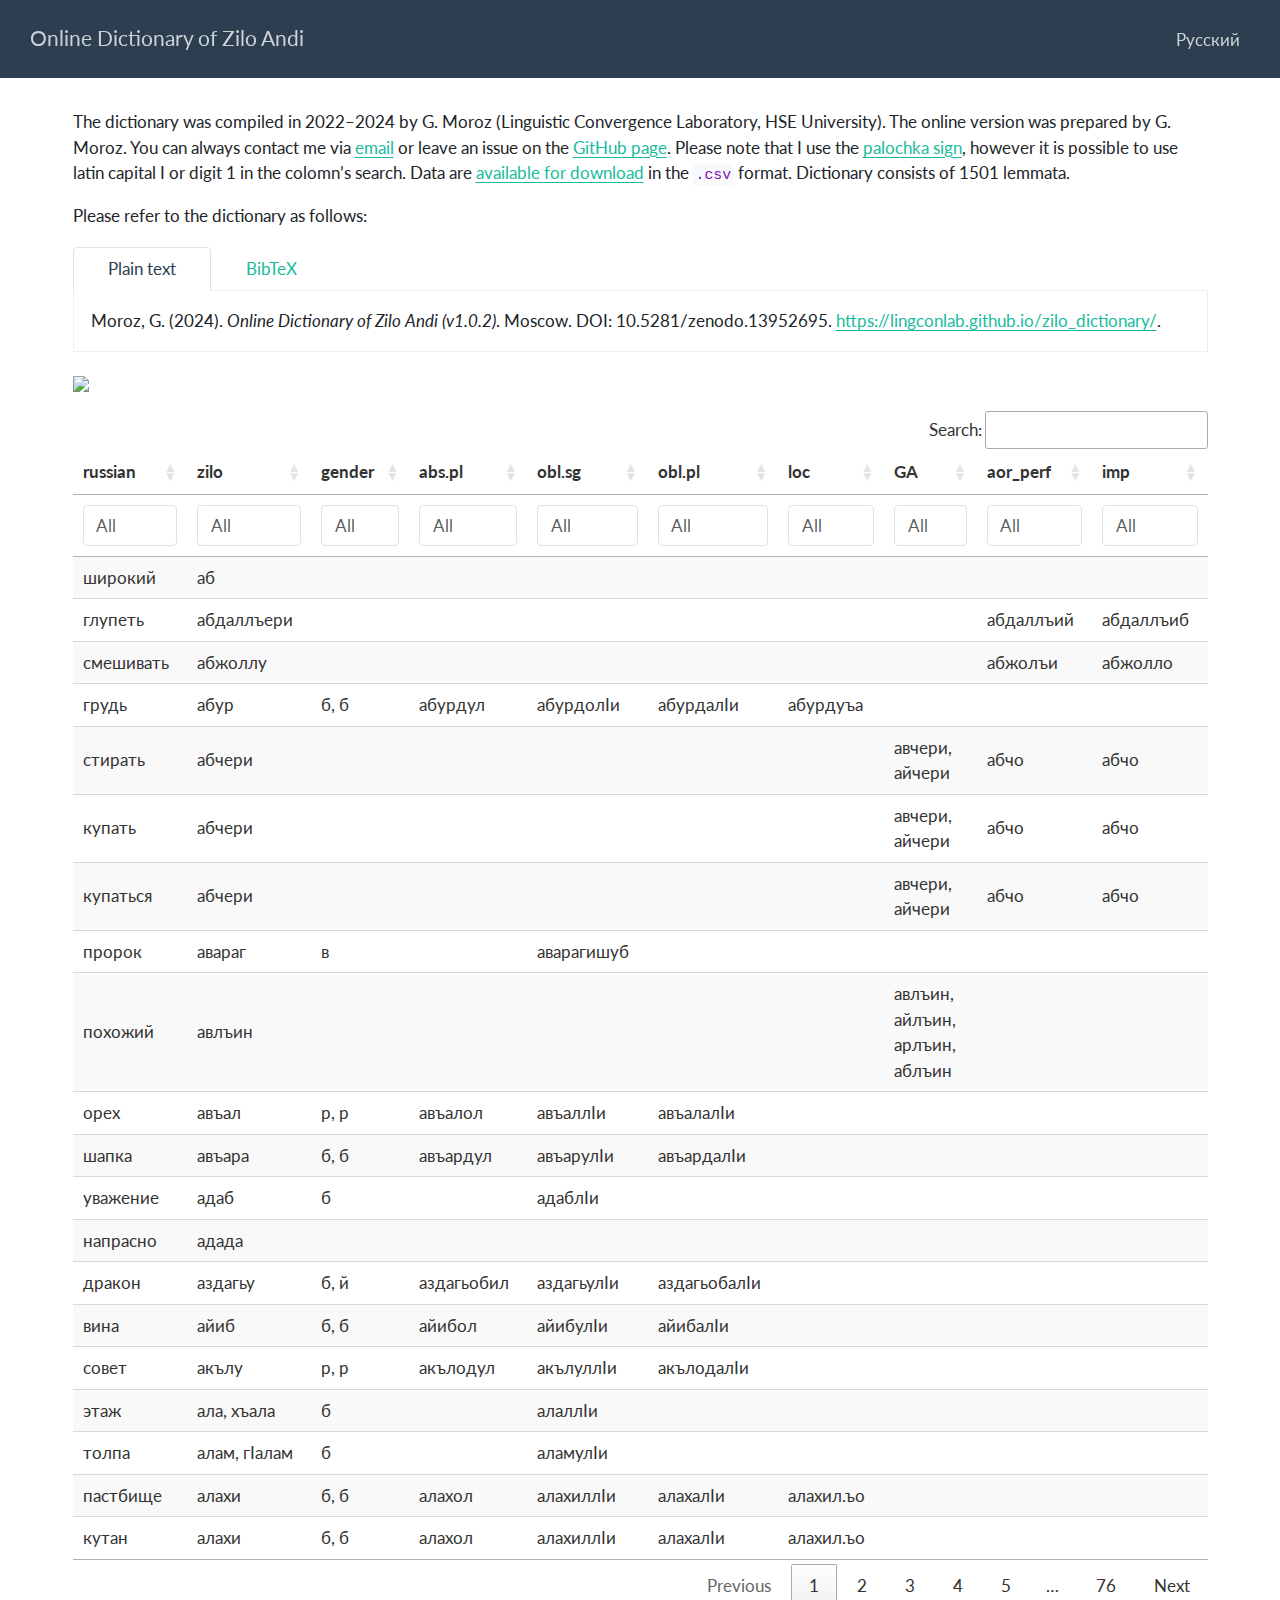
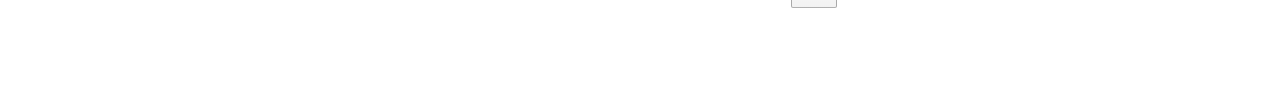
==== commit 2603a38b: "update" ====
--- a/docs/index.html
+++ b/docs/index.html
@@ -107,7 +107,7 @@
 
 
 
-<p>The dictionary was compiled in 2022–2024 by G. Moroz (Linguistic Convergence Laboratory, HSE University). The online version was prepared by G. Moroz. You can always contact me via <a href="mailto:agricolamz@gmail.com">email</a> or leave an issue on the <a href="https://github.com/agricolamz/zilo_dictionary/issues/new">GitHub page</a>. Please note that I use the <a href="https://en.wikipedia.org/wiki/Palochka">palochka sign</a>, however it is possible to use latin capital I or digit 1 in the colomn’s search. Data are <a href="https://raw.githubusercontent.com/LingConLab/zilo_dictionary/refs/heads/main/data/data.csv">available for download</a> in the <code>.csv</code> format. Dictionary consists of 1502 lemmata.</p>
+<p>The dictionary was compiled in 2022–2024 by G. Moroz (Linguistic Convergence Laboratory, HSE University). The online version was prepared by G. Moroz. You can always contact me via <a href="mailto:agricolamz@gmail.com">email</a> or leave an issue on the <a href="https://github.com/agricolamz/zilo_dictionary/issues/new">GitHub page</a>. Please note that I use the <a href="https://en.wikipedia.org/wiki/Palochka">palochka sign</a>, however it is possible to use latin capital I or digit 1 in the colomn’s search. Data are <a href="https://raw.githubusercontent.com/LingConLab/zilo_dictionary/refs/heads/main/data/data.csv">available for download</a> in the <code>.csv</code> format. Dictionary consists of 1501 lemmata.</p>
 <p>Please refer to the dictionary as follows:</p>
 <div class="tabset-margin-container"></div><div class="panel-tabset">
 <ul class="nav nav-tabs" role="tablist"><li class="nav-item" role="presentation"><a class="nav-link active" id="tabset-1-1-tab" data-bs-toggle="tab" data-bs-target="#tabset-1-1" role="tab" aria-controls="tabset-1-1" aria-selected="true">Plain text</a></li><li class="nav-item" role="presentation"><a class="nav-link" id="tabset-1-2-tab" data-bs-toggle="tab" data-bs-target="#tabset-1-2" role="tab" aria-controls="tabset-1-2" aria-selected="false">BibTeX</a></li></ul>
@@ -135,8 +135,8 @@
 <p><a href="https://doi.org/10.5281/zenodo.13952695"><img src="https://zenodo.org/badge/DOI/10.5281/zenodo.13952696.svg" class="img-fluid"></a></p>
 <div class="cell">
 <div class="cell-output-display">
-<div class="datatables html-widget html-fill-item" id="htmlwidget-6dba15455f389b304f82" style="width:100%;height:auto;"></div>
-<script type="application/json" data-for="htmlwidget-6dba15455f389b304f82">{"x":{"filter":"top","vertical":false,"filterHTML":"<tr>\n  <td data-type=\"character\" style=\"vertical-align: top;\">\n    <div class=\"form-group has-feedback\" style=\"margin-bottom: auto;\">\n      <input type=\"search\" placeholder=\"All\" class=\"form-control\" style=\"width: 100%;\"/>\n      <span class=\"glyphicon glyphicon-remove-circle form-control-feedback\"><\/span>\n    <\/div>\n  <\/td>\n  <td data-type=\"character\" style=\"vertical-align: top;\">\n    <div class=\"form-group has-feedback\" style=\"margin-bottom: auto;\">\n      <input type=\"search\" placeholder=\"All\" class=\"form-control\" style=\"width: 100%;\"/>\n      <span class=\"glyphicon glyphicon-remove-circle form-control-feedback\"><\/span>\n    <\/div>\n  <\/td>\n  <td data-type=\"factor\" style=\"vertical-align: top;\">\n    <div class=\"form-group has-feedback\" style=\"margin-bottom: auto;\">\n      <input type=\"search\" placeholder=\"All\" class=\"form-control\" style=\"width: 100%;\"/>\n      <span class=\"glyphicon glyphicon-remove-circle form-control-feedback\"><\/span>\n    <\/div>\n    <div style=\"width: 100%; display: none;\">\n      <select multiple=\"multiple\" style=\"width: 100%;\" data-options=\"[&quot;&quot;,&quot;б&quot;,&quot;б, б&quot;,&quot;б, й&quot;,&quot;в&quot;,&quot;в, в&quot;,&quot;в, в; й, й&quot;,&quot;в, й&quot;,&quot;в, й, б&quot;,&quot;й, й&quot;,&quot;р&quot;,&quot;р, р&quot;,&quot;р, р; б, б&quot;]\"><\/select>\n    <\/div>\n  <\/td>\n  <td data-type=\"character\" style=\"vertical-align: top;\">\n    <div class=\"form-group has-feedback\" style=\"margin-bottom: auto;\">\n      <input type=\"search\" placeholder=\"All\" class=\"form-control\" style=\"width: 100%;\"/>\n      <span class=\"glyphicon glyphicon-remove-circle form-control-feedback\"><\/span>\n    <\/div>\n  <\/td>\n  <td data-type=\"character\" style=\"vertical-align: top;\">\n    <div class=\"form-group has-feedback\" style=\"margin-bottom: auto;\">\n      <input type=\"search\" placeholder=\"All\" class=\"form-control\" style=\"width: 100%;\"/>\n      <span class=\"glyphicon glyphicon-remove-circle form-control-feedback\"><\/span>\n    <\/div>\n  <\/td>\n  <td data-type=\"character\" style=\"vertical-align: top;\">\n    <div class=\"form-group has-feedback\" style=\"margin-bottom: auto;\">\n      <input type=\"search\" placeholder=\"All\" class=\"form-control\" style=\"width: 100%;\"/>\n      <span class=\"glyphicon glyphicon-remove-circle form-control-feedback\"><\/span>\n    <\/div>\n  <\/td>\n  <td data-type=\"character\" style=\"vertical-align: top;\">\n    <div class=\"form-group has-feedback\" style=\"margin-bottom: auto;\">\n      <input type=\"search\" placeholder=\"All\" class=\"form-control\" style=\"width: 100%;\"/>\n      <span class=\"glyphicon glyphicon-remove-circle form-control-feedback\"><\/span>\n    <\/div>\n  <\/td>\n  <td data-type=\"character\" style=\"vertical-align: top;\">\n    <div class=\"form-group has-feedback\" style=\"margin-bottom: auto;\">\n      <input type=\"search\" placeholder=\"All\" class=\"form-control\" style=\"width: 100%;\"/>\n      <span class=\"glyphicon glyphicon-remove-circle form-control-feedback\"><\/span>\n    <\/div>\n  <\/td>\n  <td data-type=\"character\" style=\"vertical-align: top;\">\n    <div class=\"form-group has-feedback\" style=\"margin-bottom: auto;\">\n      <input type=\"search\" placeholder=\"All\" class=\"form-control\" style=\"width: 100%;\"/>\n      <span class=\"glyphicon glyphicon-remove-circle form-control-feedback\"><\/span>\n    <\/div>\n  <\/td>\n  <td data-type=\"character\" style=\"vertical-align: top;\">\n    <div class=\"form-group has-feedback\" style=\"margin-bottom: auto;\">\n      <input type=\"search\" placeholder=\"All\" class=\"form-control\" style=\"width: 100%;\"/>\n      <span class=\"glyphicon glyphicon-remove-circle form-control-feedback\"><\/span>\n    <\/div>\n  <\/td>\n<\/tr>","data":[["широкий","глупеть","смешивать","грудь","стирать","купать","купаться","пророк","похожий","орех","шапка","уважение","напрасно","дракон","вина","совет","этаж","толпа","пастбище","кутан","рай","дикий","характер","приказ","ветка","ветвь","шакал","метка","клеймо","топор","снег","слышать","баран","сырой","трость","слушать","смысл","свидетель","тень","офицер","пушка","водка","мутный","жалоба","заявление","жаловаться","ложка","рубить","клещ","открываться","открывать","впечатление","войско","армия","сноп","простор","конец","очаг","печь","бедро","ляжка","половина","черный","мать","заикание","считать","дырявый","нора","дыра","красивый","цена","причина","блеять","встретиться","утка","мочь","ясность","начало","начинаться","равнина","собирать","собираться","острый","спасибо","тупой","мерить","взвешивать","отдельно","разница","лаять","шить","продавать","невеста","соединять","башлык","читать","чтение","сеновал","сзади","оставаться","оставлять","печь (глагол)","жарить","игла","восемь","восьмой","восемьдесят","грабить","прятать","густой","сухой","пахать","сеять","хлев","горячий","лопата","шевелить","змея","рано","свадьба","брак","топтать","чистый","доить","менять","меняться","нож","подряд","высокий","курдюк","плечо","ягодица","длинный","воровать","вокруг","чистить","просо","вянуть","пустой","большой","персик","гнездо","постель","матрац","сто","ткать","прочный","тонкий","много","слишком","долго","выращивать","зажигать","кормить","сохнуть","надевать","быть","глотать","класть","гора","вариться","варить","бедный","находить","ваш","вы","бидон","точно","прямой","настоящий","мокрый","брать","ломаться","держать","ловить","портиться","испорченный","портить","понимать","толстый","толщина","шуба","созревать","любой","между","цвет","слепой","темный","впотьмах","слепнуть","старый","сосать","волк","выбирать","детеныш","мизинец","четыре","четвертый","пища","бык","сова","верить","доверчивый","ронять","кроить","жаркий","горький","сбивать","ягненок","летать","бурка","богатый","ячмень","клевета","отнимать","плавить","скот","мстить","красить","мазать","холера","драка","завещание","божья коровка","родина","драться","проповедь","пьянеть","пьяный","говорить","ругать","смеяться","ходить","двигаться","шевелиться","радоваться","последний","хвалить","вино","средний","спасать","стареть","брат","низкий (скорее о живых)","короткий","сын","останавливаться","задерживать","часто","падать","есть","кушать","терять","заблудиться","действительно","разводиться","умирать","мертвый","убегать","толстяк","приходить","идти","косточка","газ","кирка","шаг","половник","буйвол","шея","воротник","известь","вспыхивать","щека","кошка","сука","сковорода","вешать","паутина","игра","корзина","бублик","катиться","клык","круг","глухой","глохнуть","бороться","кукушка","капкан","обманывать","пуля","толокно","индюк","круглый","рубашка","платье","грузин","кружка","вымя","фундамент","тарелка","загон","пень","изъян","олово","ошибка","лев","калитка","ссора","лоза","хлеб","ворона","блеять","кузнечик","за пазухой","сундук","верблюд","земляника","кривой","холм","куропатка","щебень","голубь","грязь","ворчать","рычать","бодаться","куча","скользить","уголь","воздух","нужда","готовый","готовность","конечно","баран","истинный","унижать","штраф","пар","зрение","остывать","рабочий","смотреть","осел","оса","качаться","гвоздь","ухо","правый","беременная","пот","изобильный","изобилие","глаз","воскресенье","тесто","белый","белить","седеть","белеть","зевать","видеть","напоказ","поднимать","подниматься","человек","посторонний","бегать","бежать","бегом","такой","ночью","вечером","корень","внизу","вниз","под","нижний","шило","бородавка","дно","кровь","еще","мышь","моча","внутри","изнутри","внутренний","камень","гумно","дверь","медь","красный","туман","высота","достаточно","ласточка","качели","наверху","сверху","верхний","выше","наверх","в будущем году","груша","краснеть","удод","сюда","садиться","неделя","гребень","семьсот","семь","семьдесят","тяжелый","тяжелеть","вес","фасоль","здешний","охапка","выть","друг","оттуда","жажда","лоб","так","здесь","отсюда","мозг","на улице","грипп","жена","самка","десять","скорпион","девять","девятый","барсук","девяносто","пол","неужели","там","туда","столб","мычать","подвиг","способность","мед","сено","войлок","душа","дыхание","да","чудо","ученый","воспитание","добыча","отец","вещи","вещь","торговля","урок","лекарство","спор","спорить","я","тыква","убивать","ударять","ответ","труп","зависть","бубен","каждый","делать","цветок","ад","имам","мулла","диван","вера","яма","бинокль","точно","сыворотка","селезенка","прут","сегодня","в этом году","все","сам","вишня","глист","червь","подбородок","кулак","яд","слабый","сковорода","время","лед","вред","звонок","холодный","соболезнование","стон","стонать","","скрипеть","корова","зоб","очень","день","ежедневно","насилие","визжать","зурна","жужжать","зурнист","столько","сколько угодно","куда","куда-нибудь","куда-то","разрешение","как","почему","мать","бабушка","свекровь","теща","материнство","родители","зачем","сколько","мы","какой","медленно","медленно","медлительный","весь","кто","отец","тесть","окно","позор","отказ","пазуха","когда","иногда","когда-нибудь","солод","где","всюду","откуда","везде","река","родник","мята","яблоко","хитрый (ребенку)","вздрагивать","корыто","наследство","бок","сторона","ножницы","творог","понедельник","мельница","желудок","мельник","молоть","право","кузнец","кобыла","кляча","давать","дарить","прицел","знак","дома","домой","мы","пятьсот","пять","или","грива","оружие","честь","щедрый","бронза","плакать","качать","иноходь","одеяло","сестра","дочь","девушка","женщина","жениться","кукла","женский","ворота","бумага","письмо","газета","коридор","тесать","слушаться","кровать","волна","картофель","пиджак","светать","рассвет","светлый","свет","поздно","лапа","рукав","браслет","маслобойка","ручка","копейка","безрукавка","песня","весы","колыбель","конопля","кирпич","карман","крючок","плесень","улыбаться","железо","молиться","молитва","намаз","в руках","сосок","слива","плавать","мало","улей","веник","каша","бульон","просеивать","хутор","щекотать","помощь","баран","муж","самец","мужчина","пиявка","молоток","искать","плуг","левый","левша","мигать","моргать","посуда","утварь","ноша","карандаш","барабан","спичка","барабанщик","косой","кусать","уксус","перхоть","на улице","сильный","твердый","крепкий","крепнуть","подпруга","горло","лемех","подушка","стена","тайна","тайный","оценка","летом","бычок","жадничать","мять","скупой","къинниб","алчный","тесный","беда","лето","ранить","ранение","стричь","пшеница","скрипеть","кричать","петь","приглашать","звать","сила","кудахтать","туша","горбиться","гнуться","плита","лягушка","абрикос","ржавчина","слой","заяц","тянуть","курить","взвешивать","лопаться","стрелять","трескаться","зола","пепел","седло","ступня","ящерица","бревно","бурдюк","пыль","зимой","зима","мост","ветхий","спать","засыпать","скала","низкий (скорее о вещах)","фундамент","достоверный","платок","есть","ленивый","лениться","дым","вилы","месить","кувшин","арка","комар","рычать","почка","рот","клюв","вход","алыча","лук (растение)","яйцо","узел","лошадь","клубок","мячик","обжора","щенок","капать","сук","стучать","дятел","клубок","раб","краска","сажа","лизать","гладкий","гореть","наковальня","литр","знание","избалованный","полдень","летучая мышь","муравей","гладить","грабли","лист","теленок","жидкий","вода","прыгать","волос","крыло","всхлипывать","три","третий","чавкание","тридцать","подкова","копыто","след","легкий","легко","вор","крик","дрова","древесина","пригоршня","мягкий","вежливый","сморкаться","трясти","болото","метла","поблизости","танец","жир","масло","клин","нос","хозяйство","сосед","обезьяна","магнит","ангел","морковь","расстояние","например","шутка","задача","зеркало","стекло","машина","мечеть","труба","ботва","мяукать","ты","веретено","борода","лучина","спина","пятка","каблук","голова","вершина","дорога","раз","дом","миллион","солнце","лестница","минута","пуговица","место","взамен","пример","золото","паук","шерсть","бусинка","ряд","линия","строка","сладкий","вкусный","язык","маленький","мало","крапива","редкий","сбор","минарет","тмин","хвост","шест","сон","сновидение","стул","поручение","ветер","ребенок","рожать","слеза","еда","печать","жребий","ноготь","грех","полезный","желание","саван","сказка","керосин","редко","изредка","пух","долг","взаймы","обувь","мякина","колено","овес","коса","серп","клятва","вошь","давно","прежний","невестка","зять","макать","бабочка","тысяча","шесть","шестой","шестьдесят","навес","лист","молодой","молодеть","крыша","земля","никогда","потом","колос","криво","серебро","деньги","штаны","сад","гной","кипятить","кипеть","утром","утренний","огурец","очередь","стремя","польза","палас","гадать","канатоходец","пальто","вата","хлопок","лепешка","спокойно","юла","задвижка","уздечка","дыня","государство","ватная куртка","пчела","печь","мысль","размышление","слон","молния","смола","жвачка","тюбетейка","сахар","скандал","ссора","мочевой пузырь","пена","луна","дуть","волдырь","рис","плов","пузыриться","брызгать","перец","край","берег","чеснок","довольный","согласный","соглашаться","согласие","ясный","борьба","цепь","милосердие","спрашивать","сычуг","соха","нога","стадо","речь","разговор","двор","живот","нитка","хромой","ущелье","ключ","замок","смех","море","ночь","ножны","сутки","идти","походка","чистота","моль","имущество","возможность","длина","долгий","добро","забывать","трудный","сложный","пещера","дерево","год","небо","журавль","лес","рука","печень","весной","весна","время","лицо","расти","мясо","олень","царапать","свежевать","полный","гаснуть","сустав","смерть","взятка","жать","мириться","закрывать","перемирие","кость","полночь","ремень","полотенце","пояс","сердце","сердцевина","веселый","складывать","старость","радость","борозда","канава","слово","веревка","одежда","рана","колбаса","кишка","пятница","болеть","резать","больной","болезнь","боль","любовь","ярмо","говорить","таять","приоткрывать","амулет","из-за","терпение","терпеливый","спокойно","ковыряться","здоровый","лечить","здоровье","подарок","если удобно (наречие)","мыло","куница","час","часы","один","еще","ничего","никак","нигде","никакой","никто","по-другому","завидный","другой","половина","вдова","вдовец","медведь","осень","клей","камедь","бояться","солома","прошлогодний","холодный","послезавтра","зуб","зубец","рубль","лиса","белка","бродяга","вместе","радуга","жир","четки","голенище","в позапрошлом году","вперед","впереди","передний","трут","желчь","цемент","хитрый","в прошлом году","вращаться","переворачивать","нет","не","рубанок","сода","складывать","позор","позавчера","вчера","вчерашний","губа","песок","сито","суд","вопрос","жеребенок","порода","сорт","головной убор","вторник","табак","странный","удивительный","удивление","наказание","рваться","рвать","мешок","мешочек","столица","осленок","десна","мяч","слюна","глупый","плевать","магазин","лом","кусок","гнить","дергать","лен","засов","тюрьма","алюминий","род","враг","вражда","природа","павлин","вкус","забота","требование","ковер","гнида","пятно","точка","таз","частое сердцебиение","гнуться","муха","лить","ничего","капля","зло","козел","назло","очень","плохой","свинец","глубокий","глубина","еж","жизнь","ласка","бык","теплый","думать","граница","плотник","стол","кашлять","кашель","аккуратный","брысь","школа","курица","кукарекать","весть","беседа","яичница","ткань","четверг","власть","брить","вдруг","зарплата","почерк","сабля","рыба","копать","полоть","собака","зеленый","синий","зеленеть","затылок","быстро","быстрый","мечта","аппетит","доска","хинкал","шумовка","дорожать","просить","храпеть","гриб","попрошайка","легкое","свинья","кабан","щипцы","шкура","сукно","косить","спешить","вспыльчивый","любимый","ножны","книга","чугун","казак","гусь","кожа","скорлупа","кора","корка","крепость","папироса","кинжал","куст","арбуз","разбойник","грубый","писать","ковыряться","серый","худой","тощий","чесать","царапать","скоблить","семья","точило","корь","нагло смотреть","ладонь","грязный","шум","глоток","ползать","пила","пилить","шипеть","двигаться","махать","надежда","айва","халва","готовиться","животное","овца","правитель","состояние","зерно","подлый","дело","работать","черемша","лаять","запрет","буква","результат","кол","петух","кукуруза","ржать","решение","правительство","мотыга","цыган","лук (оружие)","пищевод","трус","трусливый","огонь","жечь","гореть","защищать","хрящ","черепаха","знать","знакомство","учить","кизяк","новый","рассол","мудрец","палка","прут","вилка","дождь","звезда","пить","колючка","блестящий","палец","наперсток","кольцо","имя","гость","угол","локоть","иней","кислый","щипать","молозиво","коза","соль","соленый","умный","шкура","орел","камыш","сосать","пупок","выжимать","торчать (о чем-то остром)","сыпать","желтый","желтеть","сапоги","шалаш","фитиль","финик","сани","сорока","точило","катушка","сахар","ведро","тело","дробь","навоз","шелк","свеча","фонарь","лампочка","напильник","сталь","ситец","полоскать","проголодаться","голодный","несколько","жеребец","жирный","суп","нога","грязный","глина","сера","дремать","свекла","гнуть","живой","огород","надоедать","сыр","жевать","челюсть","мелкий","кнут","трава","жирный (бульон)","двести","два","второй","делить","двадцать","кривой","порох","дрожать","виноград","крошка","как угодно","сколько угодно","сколько","кремень","блоха","стрела","нетель","рожь","как угодно","гордиться","ветшать","колесо","веснушка","убивать","тереть","поскользнуться","скользкий","узкий","город","шоссе","дьявол","штаны","бочка","бросать","запах","вонючий","дыхание","гнить","нюхать","шариат","завтрашний","град","семя","клейстер","петля","шорох","бутылка","могила","хороший","хорошо","кладбище","ревновать","сомнение","подозревать","чернила","суббота","птица","жила","завтра","роса","воск","червяк","жук","молоко","свистеть","шипеть","улитка","крышка","рог","жало","чихать","спешить","лишний","сметана","далеко","свобода","свободный","макушка","бровь","мука","потолок","впервые","первый"],["аб","абдаллъери","абжоллу","абур","абчери","абчери","абчери","авараг","авлъин","авъал","авъара","адаб","адада","аздагьу","айиб","акълу","ала, хъала","алам, гӏалам","алахи","алахи","алджан","алхулӏи","амал","амру","анга","анга","ангурбоцӏо","анжи","анжи","анжиди","анзи","анлъери","анлъи","анниб","анса","анччери","анччери","анччиб","анччу","апицер","арада","аракъи","аргъван","арзи","арзи","арзи джидери","арком","ароллу","арпа","архинну","архинну","асар","аскӏар","аскӏар","аста","атӏилъи","ахир","ахъи","ахъи","ахъу","ахъу","ахьал","б=ечӏедир","баба","бабадир","багвери","багимаша","багин","багин","багъу","багьа","багьанна","багӏадери","бади вуъери","бадуши","бажанулло","байан","байбихьи","байбихьунну","байдан","бакӏарунну","бакӏарунну","бар","баркала","барссуб","басинну","басинну","батӏа","батӏалъир","бахери","бахинну","бахоллу","бахӏарай","бацӏери","башлухъи","баъери","баъир","бегъва","бегьудибасси","беддери","беддери","бежери","бежери","бежун","бейкьигу","бейкьилдеб","бейкьицӏолгу","бекъашери","бекъашолери","бекъуб","бекъуб","бекьери","бекьери","бекьи","бекӏкӏуб","бел","бергъоллу","берка","беркъа","бертин","бертин","берхьунну","берцӏцӏом","берчӏери","бершери","бершоллу","бесун","бехудусседу","бехула","бехумугъул","бехун","беххиркъил","беххула","бехъащери","бехъиссорий","бецӏцӏомийдери","беча","бечӏанну","бечӏугу","бечӏуха","бечӏухаллӏи къурчи","бешен","бешен","бешен","бешенугу","бещери","бещийа","беъора","бигьолгу","бигьу","бигьу заман","бижунну","биколлу","биконну","бикъвери","бикьинну","бикӏвери","бикӏкӏунну","бикӏоллу","бил","билъомалло","билъонну","бискин","бисонну","биссиб","биссил","битон","битӏи","битӏи","битӏибиши","битӏонниб","бихери","бихъинну","биччери","биччери","бичӏери","бичӏоб","бичӏоллу","бичӏчӏунну","биши","бишилъир","бишо","биъунну","бокьарав","бокьу","босо","ботӏи","ботӏи","ботӏидохъи","ботӏилъери","бохор","боххинну","боцӏо","бочӏери","боши","бошицӏцӏекӏа","боъогу","боъолдеб","буги","бугъа","бугьу","бужери","бужуролӏи","буколлу","букъери","букьиб","букьин","букӏолло","бура","бурери","буртина","буртӏа","бурчӏина","бутан","бухери","буцӏоллу","буцӏцӏир","бучӏчӏоллу","бушери","бушери","вабаъи","вагьой","васийат","васищ-йасищ","ватӏан","вахери","ваъаза","вегулъери","вегулъий","веддонну","вейхъвери","велълъери","велӏери","велӏери","вергъери","вергьинну","вехудивасси","веццихъери","вино","вокьусси","ворчӏонну","вохорлъерий","воцци","вочо","вочо","вошо","вугъери","вугъери","вугьу","вукквери","вуконну","вуконну","вутӏери","вутӏери","вутӏигу","вуххери","вучӏери","вучӏой","вучӏчӏунну","вуши","вуъери","вуъинну","гага","газ","газа","гали","гама","гамущи","гару","гару","гачи","гвангъунну","гверзу","геду","гежи","гел","гелоллу","гелчи","гидал","гиза","гимура","гиригирери","гожо","гор","гоъи","гоъилъери","гугарунну","гугу","гудур","гуккунну","гулла","гун","гургул","гургума","гурдо","гурдо","гуржи","гурушка","гъа","гъа","гъадара","гъадил","гъадукӏол","гъайа","гъалай","гъалатӏи","гъалбацӏ","гъалир","гъалмагъар","гъалъа","гъан","гъанни","гъаргъадери","гъацӏа","гъвакьу","гъвамарссу","гъварани","гъваркъи","гъвенчӏил","гъижи","гъобгъо","гъогъу","гъугъу","гъузи","гъулгъудери","гъулгъудери","гъуммери","гъун","гъурери","гьабу","гьава","гьаджатилъир","гьадур","гьадурлъир","гьайгьай","гьайман","гьакъаб","гьакъийдери","гьакӏа","гьал","гьалли","гьалтери","гьалтӏухъан","гьалчӏинну","гьаморхи","гьанкьакӏур","гьанкӏери","гьанкӏо","гьантӏикӏа","гьанчӏчӏил","гьанъо","гьанъо","гьарза","гьарзалъир","гьаркӏу","гьатӏан","гьатӏи","гьацӏа","гьацӏайдери","гьацӏалъери","гьацӏалъери","гьаъакьери","гьаъери","гьаъери","гьебцӏоллу","гьевцӏери","гьеква","гьекӏуб","гьеллери","гьеллери","гьеллиб","гьенебдий","гьечӏодоъо","гьечӏодоъо","гьикьим","гьикьу","гьикьу","гьикьу","гьикьуккуси","гьиму","гьиму","гьимъу","гьин","гьинджелло","гьинкӏкӏу","гьинкӏкӏур","гьину","гьинукку","гьинусси","гьинцӏо","гьинцӏцӏу","гьинцӏцӏу","гьир","гьири","гьиро","гьирцӏилъер","гьитӏо","гьицӏичол","гьишкӏи","гьиъа","гьиъакку, лъобакку","гьиъасси","гьиъаъон","гьиъо","гьиъойа","гьиᵸгьиᵸ","гьиᵸрилъери","гьобгьоб","гьоваро","гьовкӏвери","гьокьу","гьокьу","гьокьубешенугу","гьокьугу","гьокьуцӏолгу","гьокӏору","гьокӏорулъир","гьокӏорулъир","гьоли","гьолъусси","гьолӏийа","гьомдери","гьомологъи","гьондолъукку","гьонкъо","гьонно","гьонокьей","гьонолъу","гьонолъукку","гьону","гьонхъи","гьонхъисси","гьорчӏи","гьорчӏи","гьоцӏогу","гьочӏо-ричӏин","гьочӏогу","гьочӏолдеб","гьочӏомусси","гьочӏоцӏолгу","гьоъор","гьугъибахъиле","гьуду","гьудува","гьума","гьуммедери","гьунар","гьунар","гьунцӏцӏи","гьунчӏа","гьургу","гьухьал; хӏухьал","гьухьал; хӏухьал","гьуᵸ, джи","гӏаламати","гӏалим","гӏахълулъай","давла","дада","дан","дан","дарам","дарсси","дару","даъба","даъбадунну","ден","держикӏа","джабери","джабери","джаваб","джаназа","джахӏда","джергъин","джиб","джидери","джинджи","джуджахӏи","дибир","дибир","диван","дин","дунгил","дурмал","дуруси","ерцӏцӏи","ечӏчӏи","жала","желъал, жегьал","жерешина","жибулгу","живгу","жигижаги","жолка","жолка","жуна","за","загьру","загӏип","зайдан","заман","зар","зарар","зарзал","зархуб","зигара","зигара","зигардери","зийан","зиркъунну","зиᵸвуᵸ, зиᵸв","зоб","золо","зубу","зубулӏи","зулму","зумзудир","зумура","зуннери","зурмухъан","ибъало","ибъасси","ива","ивагу вукӏоболло","ивалъиболо","изну","икьи","ил.ъо, иллъий","ила","ила","илакьору","илакьору","илалъир","илаъима","иллъиди","илъагъи","илӏил","илӏисси","илӏогва","илӏохъи","илӏохъи","илӏугу","им","има","имакьору","ингур","инзил","инкар","инлъир","инна","иннагуло","инналъиболло","инни","ину","инукку инало","инуккусси","инуккуъимало","инхи","инцци","инцциртӏа","инчи","иприти","ирери","ирса","ирси","исиб","исиб","исир","исо","итни зубу","ихоб","ихоб","иходуша","ихохъери","ихтийар","ихум","ича","ича","иччери","иччери","ишан","ишара","ишу","ищива","ищил","иᵸшду бешенегу","иᵸшдугу","йа","йал","йарагъи","йахӏ","йахӏилжа","йези","йекӏуъери","йергъоллу","йоргъа","йоргъан","йоцци","йоши","йоши","йошиква","йошикӏва йичинно","йошикӏу","йошулилӏи","кав","кагъар","кагъар","кайзати","калидур","каннери","кантӏунери","карават","карачел","картуш","кастум","кванлъери","кванлъир","кванор","кванорлъир","кватӏунну","квачӏа","квелъир","кверкъин","кверу","кверччин","кепекки","кереᵸссери","кечӏи","килол","кини","кинлӏишен","кирпич","кисав","кицӏу","ккал","ккиммери","ккуб","ккубайдери","ккубайдир","ккубайдир","коду","кока","коком","коллери","колӏи","кону","коцӏи","кощи","кощи","кудери","кули","куликонну","кумеки","кун","кунтӏа","кунтӏа","кунтӏа","куронжи","куртӏа","кустери","кутум","кучӏил","кучӏилъасси","къабшунну","къабшунну","къай","къай","къай","къалам","къали","къали","къаличан","къалчӏар","къаммери","къанцӏи","къара","къатӏила","къваку","къвакӏунниб","къвакӏунниб","къвакӏунну","къвал","къванкъва","къеб","къелъин","къен","къеча","къеча","къиммати","къина","къинком","къиннери","къиннери","къинниб","къинниб","къинниб","къинтӏи","къинтӏилъир","къину","къирайдери","къиралъий","къирери","къири","къиркъидери","къорери","къорери","къорери вуъон (звать прийти)","къорир","къуват","къудери","къулийеб","къуллонно","къулунну","къуну","къурру","къурчи","кьаву","кьал","кьанкӏала","кьаннери","кьаннери","кьаннери","кьвагьунну","кьвагьуноллу","кьватӏунний","кье","кье","кьеркьил","кьеркьил","кьерчин","кьерчӏо","кьетон","кьехва","кьина","кьину","кьир","кьира","кьихинну","кьихинну","кьури","кьухъур","кьучӏчӏи","кьучӏчӏилойсси","кӏази","кӏаммери","кӏвагьал","кӏвахӏаллъери","кӏвей","кӏвенкьа","кӏвкӏварери","кӏепи","кӏкӏамур","кӏкӏара","кӏкӏунери","кӏкӏуну","кӏол","кӏол","кӏол","кӏолли кӏуркӏул","кӏонча","кӏоркӏон","кӏору","кӏоту","кӏошкӏон","кӏошкӏон","кӏункӏул","кӏунцӏцӏи","кӏурдери","кӏурцӏцӏо","кӏутӏишери","кӏутӏкӏутӏ","кӏуцӏцӏа","лагъи","лажбар","лали","ламмери","ламмиб","лапешери","лачи","литра","лъай","лъака","лъал","лъалботӏи","лъанцӏцӏи","лъарери","лъарлъал","лъахиб","лъедир","лъему","лъен","лъибери","лъин","лъиру","лълъимкъишери","лъобгу","лъобдеб","лъобкӏи","лъобцӏогу","лъол","лъол","лъол","лъолколъи","лъолколъи","лъомидо","лъочӏчӏу","лъуди","лъуди","лъумур","лъуна","лъуна","лъуннери","лъурери","лъуцӏцӏи","лӏарлӏал","лӏеру","лӏибдир","лӏурлӏа","лӏурлӏа","лӏутӏи","магьар","магӏишати","мадугьал","маймалаки","макълатӏис","малайки","маматӏур","манзил","масала","масхара","масъала","матӏу","матӏу","машина","маштику","мащу","маъа","маъушери","мен","мига","мигажу","мигу","мигъул","мижа","мижа","мийар","мийар","микъи","микъи","милки","миллион","милъи","милъур","минута","миргъал","миса","миса","мисал","мисиди","мисихвара","михи","миххи","михъур","михъур","михъур","мицӏа","мицӏцӏа","мицӏцӏи","мичӏи","мичӏигу","мичӏчӏи","мичӏчӏиру","мишу","миъмар","миъор","могъорчӏу","мокъи","мокьи","мокьи","мокӏо","молъи","мочи","мочӏи","мочӏи джидери","моъо","мугьу","мугьуру","мужру","мулъа","мунагьи","мунпаъати","муради","мусру","муха","набти","нагвагьи","нагвагьи","назбар","налъи","налъохъи","нассил","никку","нико","ниха","ничо","ничо","ноко","ноцӏцӏи","нукӏвал","нукӏвалсси","нуса","нусо","оболлу","одорукӏа","озуругу","ойлӏигу","ойлӏидеб","ойлӏицӏолгу","окъу","ол","олохъан","олохъанлъери","ом","онщи","онщигуло","онщило","ора","орива","орси","орси","орчоги","охи","охо","охонну","оххинну","охходоро","охходоросси","охцер","очири","падучан","пайда","паларсси","палбукъери","палгьан","палту","пампа","пампа","панкъи","параъати","пархил","пархил","пархон","пастӏан","паччалухъи","пенджеки","пера","пещи","пикру","пикру","пил","пири","пирцӏцӏи","пирцӏцӏи","писи","писоки","питна","питна","покъу","пол","порцӏцӏи","пудери","пудил","пулав","пулав","пулхуннери","пунхъишери","пурч","рагьал","рагьал","ражи","рази","рази","разилъери","разилъир","рахоб","рахор","раххасси","рахӏмат, рахӏмати","рацӏцӏинну","ребкьу","ребццу","регъил","реда","реддон","реддон","рей","река","рекун","рекъу","рекӏкӏа","рекӏул","рекӏулол","релъи","релъо","релъо","релъоба","релъозубу","релӏери","релӏлӏир","рерцӏцӏомлъир","реси","реси","ресси","реххула","реххула","рецци","реччери","реччи","реччи","речӏчӏо","реша","решин","решин","решинолӏи къурру","решу","реъа","реъилӏи","риба","рибу","ригьи","рижи","рижунну","рикьи","ритӏучӏи","рихъери","рихъери","рицӏцӏиб","ричӏери","ричӏин","ричӏор","ришвати","роквери","рокъери","рокъинну","рокъир","рокьи","рокьирелъол","рокьучул","рокьучул","рокьучул","рокӏо","рокӏо","рокӏоъило","ролъери","рохорлъир","роххел","рохъи","рохъи","рошо","рошон","роъол","ругъун","рудил","рудил","рузман","рукъвери","рукъери","рукъудосси","рукъур","рукъур","рукьи","рукьо","рулӏери","руцӏери","ручӏонно","сабаб","сабаблъий","сабру","сабрулойсси","сабрулъа","сабсашери","сагъи","сагъийдери","сагъилъир","сайгъат","санаъалъир","сапун","саркьу","саъати","саъати","себ","себгуло","себгуло","себгуло хъибъа","себгулолъуссу","себгулоссу","себгулоссу","себлолхъиба","севлеху","севло","сейсиб","серо","серо","сеᵸй","сибиру","сино","сино","сирери","ситӏа","собсси","содо","сой","сол","сол","сом","сори","соригьинкӏкӏу","сорсол","сору","соруди йошиква йичонний","соси","ссайлат","ссакур","ссебо","сседи","сседу","сседусси","ссекӏу","ссим","ссимити","ссихӏир","ссоб","ссорери","ссороллу","ссу","ссу","ссургу","суда","сукӏунну","сули","сунассиб","суни","сунисси","сункӏа","сур","сусукӏу","сути","суъал","тай","тайпа","тайпа","такъийа","талати","тамако","тамаша","тамаша","тамашалъир","тамихӏ","таннери","танноллу","таргьа","таргьа","тахшагьар","токӏищи","томил","торъо","тото","тохи","тудери","тукен","тупанги","тупи","турери","туркӏунну","турти","турхасси","туснахъ","тутийа","тухум","тушман","тушманлъир","тӏабигӏат","тӏавус","тӏагӏам","тӏалаб","тӏалаб","тӏамсса","тӏана","тӏанкил","тӏанкӏил","тӏасси","тӏваркӏишери","тӏебери","тӏентӏа","тӏиннери","тӏирилоссу","тӏонкӏил","тӏу","тӏука","тӏулларай","тӏулу","тӏулу","тӏуши","уди","удилъир","ужрукъи","умуру","ундурукь","унсо","унсса","ургъум","урхъи","устар","устул","ухӏудери","ухӏул","уцӏцӏилойсси","учи","ушкул","уᵸъецу, уᵸйецу, уᵸвецу","уᵸъуᵸдери","хабар","хабарчӏабар","хайген","хам","хамизи","ханлъир","ханнери","хапиду","харжи","хатӏи","хвалчен","хвами","хварери","хварери","хвей","хвечи","хвечи","хвечилъери","херто","хехи","хехи","хийал","хийал","хин","хинкӏил","хинкӏилахом","хиралъери","ходери","хоммери","хорошашуб авъара","хохол","хунсир","хунтӏа","хунтӏа","хуцӏу","хуча","ххам","хханнери","ххеххери","ххеххи","ххира","ххубару","ххуча","хъазан","хъазахъи","хъази","хъал","хъал","хъал","хъал","хъала","хъалийан","хъанжар","хъарахъи","хъарпузи","хъачагъи","хъачӏи","хъварери","хъватӏишери","хъвейи","хъелла","хъелла","хъеллери","хъеллери","хъеллери","хъизан","хъиру","хъиру","хъитӏунну","хъота","хъуби","хъуй","хъунхъу","хъуршунну","хъухъадир","хъухъанну","хьавдери","хьвадунну","хьваъунну","хьул","хӏаваъинчи","хӏавла","хӏадурлъери","хӏайван","хӏайман","хӏаким","хӏал","хӏалбахъин","хӏалихьати","хӏалтӏи","хӏалтӏунери","хӏанку","хӏапунну","хӏарам","хӏарпи","хӏассил","хӏахъум","хӏелеко","хӏечӏинкӏа","хӏихӏишери","хӏукму","хӏукумати","цел","цигван","цирцедахъи","ццула","ццуццул","ццуццул","цӏа","цӏатери","цӏатери","цӏеннери","цӏецӏи","цӏилли къурру","цӏиннери","цӏиннигьаъор","цӏиннолъир","цӏипӏила","цӏиᵸву","цӏонтур","цӏудур","цӏул","цӏул","цӏумур","цӏцӏа","цӏцӏа, цӏцӏва","цӏцӏадери","цӏцӏана","цӏцӏвакуниб","цӏцӏекӏа","цӏцӏекӏа","цӏцӏекӏалъол","цӏцӏер","цӏцӏи","цӏцӏикон","цӏцӏикон","цӏцӏикъу","цӏцӏикӏкӏу","цӏцӏиммери","цӏцӏир","цӏцӏиᵸйаᵸ","цӏцӏон","цӏцӏонъон","цӏцӏудур","цӏцӏуку","цӏцӏум","цӏцӏума","цӏцӏуннери","цӏцӏунно","цӏцӏурери","цӏцӏутӏунну","чаболлу","чакку","чаккулъери","чакмай","чалахъи","чалу","чамасаги","чанагъи","чаргъитӏи","чарххи","чарххи","чахъар","челеки","черхи","чечма","чил","чиллай","чирахъи","чирахъи","чирахъи","чирон","чирон","чит","чихамшери","чолтери","чолтоб","чомло","чор","чора","чорпа","чункӏа","чуруки","чӏабар","чӏабатӏи","чӏабери","чӏабкӏулди","чӏаболлу","чӏаго","чӏадил","чӏаланну","чӏами","чӏаммери","чӏамчӏаллӏи","чӏантӏи","чӏартил","чӏаха","чӏачӏи","чӏебешенугу","чӏегу","чӏелдеб","чӏерлӏери","чӏецӏолгу","чӏило","чӏир","чӏирчӏишери","чӏичӏи","чӏичӏихъил","чӏобкьо","чӏобъасси","чӏомгъи","чӏомму","чӏонни","чӏор","чӏора","чӏори","чӏорохъи","чӏугьунну","чӏунтунну","чӏуреги","чӏутӏи","чӏчӏабери","чӏчӏанну","чӏчӏарери","чӏчӏари","чӏчӏитӏир","шагьар","шагьара","шайтӏан","шалавар","шалеги","шаммери","шан","шанжа","шанкьаннир","шанохвери","шаншуннери","шаръи","шеласси","шен","шен","шилиш","шинкӏи","ширшири","шиша","шу","шуб","шуб","шулибол","щаки","щакилъир","щаккунну","щакъи","щамати","щекиб","щекӏи","щела","щиб","щир","щирщил","щирщил","щиᵸв","щоммери","щоммери","щонкӏур","ъала","ъвен, гъвен","ъвен, гъвен","эбчунну","эдеъунну","экӏу","эл","элолла","элолъир","элолъир","эмийар","энсиб","эншур","эркъал","эсседугуло","эсседусси"],["","","","б, б","","","","в","","р, р","б, б","б","","б, й","б, б","р, р","б","б","б, б","б, б","","","б, б","б, б","р, р","р, р","б, й","р, р","р, р","р, р","р, р","","б, й","","р, р","","","в, в; й, й","б, б","в, в","б, б","б","","б, б","б, б","","б, б","","б, й","","","б","б, б","б, б","б, б","","","б, б","б","б, б","б, б","б, б","","й, й","","","","б, б","б, б","","б, б","б, б","","","б, й","","","б, б","","б, б","","","","","","","","","б","","","","й, й","","б, б","","б","б, б","","","","","","б, б","","","","","","","","","","б, б","","б, б","","б, й","","б, б","б, б","","","","","","б, б","","","б","б, б","б, б","","","","","","","","","","б, б","б, б","б, б","","","","","","","","","","","","","","","","б, б","","","","","","","б, б","","","","","","","","","","","","","","б","б, б","","","","б, б","","","","","","","б, й","","б, й","б, б","","","б, б","б, й","б, й","","","","","","","","б, й","","б, б","","б, б","р, р","","","б, й","","","","б","р, р","б, б","б","б, б","","б, б","","","","","","","","","","","","б","","","","в, в","","","в, в","","","","","","","","","","","","","","","","","б","б","б, б","б, б","б","б, й","б, б","б, б","б, б","","б, б","б, й","б, й","б, б","","б, б","б, б","б, б","б, б","","б, б","р, р","","","","б, й","б, б","","б, б","б","б, й","","р, р","р, р","в, в","б, б","б, б","б","б, б","б, б","б, б","","б","б, б","б, й","б, б","б","р, р","б, б","б, й","","б, й","","р, р","б, й","р","","б, б","б, й","б","б, й","б, б","","","","б, б","","б, б","б","","","б, б","","б, й","","","б, б","б, б","р, р","","в, в; й, й","","б, й","б, й","","б, б","б, б","","","б","б, б","б, б","б, б","р, р","б","","","","","","","","","","в","","","","","","","","б, б","","","","","р, р","р, р","б, б","б, б","","б, й","р, р","","","","б, б","б","р, р","б, б","","р, р","б, б","","б, й","б, б","","","","","","","б, б","","б, б","","","р, р","р, р","","","","","","б","р, р","","б, б","","в, в; й, й","","б, б","р, р","","","","р, р","","","й, й","й, й","","б, й","","","б, й","","б","","","","б, б","","б, б","б, б","р, р","р, р","б, б","б, б","б, б","","б","в, в; й, й","б","б, б","в, в","б, б","б, б","б, б","б, б","б, б","б, б","","","б, б","","","б, б","б, б","б","б, б","","","р, р","б","в, в","в, в","б, б","б","б, б","б, б","","р, р","б, б","р, р","","","","","р","б, й","б, й","р, р","б, б","б, б","","р, р","б","р, р","р, р","р, р","","б","б","","р, р","","б, й","б, б","","р, р","","б, б","","б, б","","в, в; й, й","","","","","","б","","","й, й","","й, й","й, й","б, б","р","","","","","","","","","","в, в","в, в","б, б","б, б","б, б","","","","","р","","","","","р, р","р, р","р","б, б","","","р, р","б, б","б, б","б, б","р, р","р, р","","р, р","р, р","в, в","","б, б","в, в","б, й","б, й","","","б","б, б","","","","","","","б, б","б, б","б","","б","","","б","б, б","й, й","й, й","й, й","й, й","","й, й","","б, б","р, р","р, р","б, б","б, б","","","б, б","б, б","б, б","б, б","","","","р, р","","р, р","б, б","р, р","б, б","б, б","б, б","б, б","б, б","р","б, б","р, р","б, б","б, б","р, р","б, б","","б","","р, р","","","б, б","б, б","","","","б, б","р, р","р, р","","б, б","","б, б","б, й","в, в","б, й","б, й","б, й","р, р","","б, б","","","","","б, б","б, б","б","б, б","б, б","б, б","в, в; й, й","","","б","б","","","","","","б, б","б, б","б, б","р, р","б, б","б","","","","б, й","","","","","","","р, р","р","","","","б","","","","","","б, б","","б, б","","","р, р","б, й","б, б","б, б","б, б","б, й","","","","","","","б, б","б, б","р, р","б, б","б, й","р, р","б, б","б, б","","р, р","б, б","","","","б, б","","б, б","","р, р","","","","б, б","б, б","","р, р","б, б","б, й","","р, р","б, б","б, б","б, б","б, б","б, б","р, р","б, б","б, й","р, р","р, р","в, в","б, й","","б, б","","б, й","р, р","в, в; й, й","б, б","б, б","","","","р, р","р, р","р, р","","б","б, й","б, й","","б, б","р, р","б, й","","р","","б, б","р, р","","","","","","р, р","р, р","р, р; б, б","","","","б, б","б, б","б, б","б, б","","","","","б, б","б, б","","б","р, р","р, р","б, б","б, б","б","","","б, б","в, в","б, б","б, б","","б, б","б, б","р, р","р, р","б, б","б, б","б, б","б, б","","","б, б","р, р","б, б","б, б","б, б","б, б","р, р","р, р","б, б","","б, б","б, б","б, б","б, б","б, б","б, б","б, б","","б","б","б, й","р","б, б","б, б","б, б","б, б","","","б, б","","","б, б","","б","б, б","р","б, б","б, б","р, р","р, р","б, б","р, р","б, б","в, в; й, й","","б, б","б, б","б, б","б, б","б, б","б, б","","б, б","б, б","б, б","б, б","","","б, б","р, р","","","р, р","б, б","б, б","б, б","б, б","р, р","б, й","","","й, й","в, в","","б, й","","","","","б, б","р, р","","","б, б","б","","","б, б","","б","б","р, р","р, р","б, б","","","","","б, б","б, б","б, б","б, б","б, б","","в, в","б, б","р","","б, б","","р, р","р, р","р, р","б, б","б, б","б, б","б, й","б, б","б, б","б, б","б, й","б, б","б, б","б, б","б, б","б, б","р, р","р, р","б, б","б, б","б, б","","б, б","б, б","б","","","б","б, б","б, б","б","","","","б","","б","р, р","б, б","","р","р, р","б, б","р, р","р, р","р, р","б, б","р, р","р, р","","б, б","р, р","р","б, б","р, р","р, р","б, б","р, р","","","р","б","б","б, б","б","","б","","","","б, б","р, р","р, р","р, р","","р","р, р","р, р","","б, б","б","р, р","","р, р","б, й","","","","","р, р","р, р","б","","","","б, б","б, б","","р, р","р, р","р, р","р, р","р, р","","","б, б","р, р","б, б","б, б","б, б","р, р","б, б","р, р","б, б","б, б","","","","","б, б","б, б","б, б","р, р","","","","р, р","","б, б","","","","","","б, б","б, б","","б, б","б, й","б, б","б, б","","","","","","","","","","","б, б","","","б, й","р, р","р, р","р, р","","б","","","","р, р","р, р","б, б","б, й","б, й","в, в; й, й","","","р, р","р, р","б, б","","","","","б, б","б, б","б, б","","","","","","","б, б","б","","","","","","б, б","б","р, р","б, б","б, б","б, й","б, б","б, б","б","","б, б","","","","б, б","","","б, б","б, б","б","б, й","б, б","б, б","б, б","","","б, б","","б, б","","","р, р","б, б","б, б","б, б","б, б","в, в; й, й","б, б","","б, й","б, б","б, б","б, б","б, б","б, й","б, б","р, р","б, б","р","","б, й","","","р, р","р, р","б, й","","","","б, б","","б","б, й","б, б","б, й","б, й","","","б, б","в, в","б, б","","б, б","","","б, б","б, й","","","б, б","б","б, б","р","б, б","","","б, б","р","р, р","б, й","","","б, й","","","","б, б","","","б, б","б, б","р, р","б, б","б, б","","","","б, б","в, в; й, й","б, б","б, й","б, й","б, б","р, р","б, б","","","","","б, б","р, р","","в, в","б, й","б","б","б, б","б","б, б","б, б","б, б","б, б","б, б","в, в; й, й","","","","","","","","","","б, б","б, б","б, б","","р, р","","б, б","","","б, б","","","","","б, б","б, б","б","","б, й","б, й","в, в","б","б, б","","б, б","","б, б","","б, б","б, б","б, б","б, б","б, й","б, б","","б, б","б, б","б, б","в, в","б, б","б, б","","","р, р","","","","б, б","","","в, й, б","","б, б","","","","р, р","р, р","б, б","р","р, р","","р, р","","б, б","б, б","р, р","р, р","в, в; й, й","б, б","б, б","б","","","б, б","б, й","р, р","","","б, б","б, й","б","","р, р","","","","","","б, б","б, б","р, р","б, б","р, р","б, й","р, р","р, р","б, б","б, б","б, б","б, б","б, б","б","б, б","б, б","б, б","б, б","б","р","","","","","б, й","","б","б, б","","б, б","б, б","","б, б","","","б, б","","р, р","","б, б","","р, р","р","","","","","","","","б","","б, б","б, б","","","","б, б","б, й","р","в, й","б","","","","р, р","р, р","","","","","","б, б","","б, й","р, р","б, б","","б, б","","б","","","б","","р","р","р, р","б, б","б","р, р","б, б","","","б","","б, б","","б, б","р, р","б, й","б, б","","б","б, б","б, й","б, й","р, р","","","б, й","р, р","б, б","б, б","","","","б, б","","б, б","б, б","р, р","б, б","р","б, б","",""],["","","","абурдул","","","","","","авъалол","авъардул","","","аздагьобил","айибол","акълодул","","","алахол","алахол","","","амалол","амродул","ангибол","ангибол","ангурбоцӏол","анжодул","анжодул","анжидобил","анзил","","анлъол","","ансибол","","","анччибадул","анччодул","апицерадул","арадобил","","","арзил","арзил","","аркомил","","арпол","","","","аскӏарол","аскӏарол","астибол","","","ахъил","ахъил","ахъобил","ахъобил","ахьалол","","бабалал","","","","багимол","багимол","","багьал","багьаннобил","","","бадушол","","","байбихьилал","","байдамил","","","","","","","","","","","","","бахӏардул","","башлухъол","","","бегъвадул","","","","","","бежумол","","","","","","","","","","бекьадул","","беладул","","беркол","","бертимол","бертимол","","","","","","бесумол","","","бехумугъулол","бехумол","беххиркъилол","","","","","","","","","","бешемил","бешемил","бешемил","","","","","","","","","","","","","","","","биладул","","","","","","","битомил","","","","","","","","","","","","","","","бишодул","","","","босол","","","","","","","боцӏол","","бошул","бошицӏцӏекӏобил","","боъолдебул","бугил","бугъибадул","","","","","","","","","бурдил","","буртимобил","","бурчӏинол","бутамил","","","буцӏцӏирол","","","","","вагьорил","васийатол","","ватӏамил","","ваъазал","","","","","","","","","","","","","","","","воццул","","","вошул","","","","","","","","","","","","","","","","","","","газибол","галил","","гамущол","гардобил","гардобил","гачил","","гверзобил","гедобил","гежобил","гелил","","гелчил","гидалол","гизобил","гимурдул","","гожолол","гордул","","","","гугибол","гудурдул","","гуллил","","гургулол","","гурдибол","гурдибол","гуржийо","гурушкобил","гъадобил","","гъадардул","гъадилол","гъадукӏолол","","","гъалатӏол","гъалбацӏол","гъалирдул","","гъалъол","гъанол","гъаннол","","гъацӏол","","гъвамарссол","гъваранобил","","","гъижадул","гъобгъол","гъогъодул","гъугъол","гъузол","","","","гъунадул","","гьабодул","","","","гьадурлъирол","","гьайманол","","","гьакӏал","гьалил","гьаллил","","гьалтӏухъамадул","","гьаморхол","гьанкьакӏурол","","гьанкӏодул","гьантӏикӏобил","","","","гьарзол","гьарзалъирол","гьаркӏобил","гьатӏанол","","","","","","","","","","","","","","","","","","","гьикьимол","","","","","гьимодул","гьимодул","гьимъодул","гьимил","","гьинкӏкӏол","гьинкӏкӏурдул","","","","гьинцӏобил","","гьинцӏцӏобил","гьирдул","","гьиродул","гьирцӏилъерадул","","гьицӏичолол","гьишкӏил","","","","","","","гьиᵸгьиᵸл","","гьобгьобол","","","гьокьодул","гьокьодул","","","","","","","гьолил","","гьолӏийол","","гьомологъадул","","гьонкъол","гьоннодул","","","","гьонодул","","","гьорчӏобил","гьорчӏол","","гьочӏо-ричӏимол","","","гьочӏомуссил, гьочӏомуссол","","","","","","гьумадол","","гьунардул","гьунардул","гьунцӏцӏил","гьунчӏол","гьоргодул","гьухьалол","гьухьалол","","гӏаламатол","гӏалимадул","","давлал","дадалал","данол","данол","дарамил","дарссил","дарудул","даъбал","","","держикӏол","","","джавабол","джаназобил","","джергъемил","","","джинджил","","дибирадул","дибирадул","дивамил","","дунгилол","дурмалол","","ерцӏцӏил","ечӏчӏил","жалибол","","","","","","жолкол","жолкол","жунал","задобил","загьродул","","зайдамил","","зардул","зарардул","зарзалол","","зигардул","зигардул","","зийанол","","зиᵸнол","зобил","","зубодул","","зулмодул","","зумурдул","","зурмухъамадул","","","","","","","","","илобил","","илакьордобил","илакьордобил","илалъирол","","","","","","","","","","","имадул","имакьордобил","ингурдол","инзилол","инкардул","","","","","","","","","","инхибол","инццадул","","инчил","","","ирсибол","ирсил","исибол","исибол","исирдул","исобил","","ихобил","ихобил","иходушул","","ихтийарол","ихумадул","ичил","ичил","","","","ишардул","","","","","","","йалил","йарагъол","","","","","","","йоргъамил","йоцибол","йошибол","йошибол","йошул","","йошикӏобил","","каводул","кагъардул","кагъардул","кайзатол","калидурол","","","караватол","карачелол","картушол","кастумол","","","","кванорлъирол","","квачӏибол","квелъирдул","кверкъимол","квердобил","кверччимол","кепекол","кереᵸссерол","кечӏол","","кимил","кинлӏишемил","кирпичол","кисавол","кицӏодул","ккалил","","","","ккуболийдирол","ккуболийдирол","","кокобил","кокомил","","","","коцӏол","кощил","кощил","","кулил","","кумекол","куммил","кунтӏобил","кунтӏол","кунтӏол","куронжол","куртӏибол","","кутумол","","","","","къайил","къайил","","къаламил","къалил","къалил","къаличамадул","","","","","","","","","","къвалил","къванкъибол","къебадул","къелъимол","къенадул","","","","","къинкомил","","","","","","","къинтӏилъирол","","","","","","","","","","","къуватол","","къулийебол","","","къунибол","къуррол","къурчил","кьаводул","кьалил","кьанкӏалдул","","","","","","","кьелил","кьелил","кьеркьилол","","кьерчимол","кьерчӏобил","кьетомил","кьехвал","","кьинодул","кьирдобил","","","","кьурибол","","кьучӏчӏол","","кӏазил","","","","кӏвейадул","кӏвенкьибол","","кӏепил","кӏкӏамурдул","кӏкӏарибол","","кӏкӏунибол","кӏолибол","кӏолибол","кӏолибол","кӏолли кӏуркӏулол","кӏончол","кӏоркӏомил","кӏородул","кӏотил","кӏошкӏомил","кӏошкӏомил","кӏункӏулол","кӏунцӏцӏол","","кӏурцӏцӏодул","","кӏутӏкӏутӏол","кӏуцӏцӏибол","лагъол","лажбардул","лалил","","","","лачил","литрал","лъайил","","","лъалботӏол","лъанцӏцӏол","","лъарлъалол","лъахибол","лъедирдул","","","","лъинибол","лъирдобил","","","","","","лъолибол","лъолибол","лъолибол","","","","лъочӏчӏудул","лъудол","лъудол","лъумурдул","","","","","лъуцӏцӏил","лӏарлӏалол","","","лӏурлӏол","лӏурлӏол","лӏутӏол","магьардул","","","","макълатӏисол","малайкол","маматӏурол","манзилол (?)","","масхардул","масъалобил","матӏодул","матӏодул","машинобил","маштикобил","мащодул","маъол","","","мигобил","мигажобил","мигодул","мигъулол","мижалол","мижалол","мийардул","мийардул","микъадул","","милкил","миллиомил","милъил","милъурдул","минутол","миргъалол","мисал","","","","мисихвардул","","миххил","михъурдул","михъурдул","михъурдул","","","мицӏцӏил","","","мичӏчӏил","","","миъмарол","","могъорчӏобил","мокъадул","мокьалол","мокьалол","мокӏол","молъалол","мочил","мочӏил","","моъол","мугьодул","мугьуродул","мужродул","мулъалол","мунагьол","","мурадол","мусродул","мухал","набтил","","","назбардул","налъол","","нассилол","никкодул","никобил","нихал","ничодул","ничодул","нокол","ноцӏцӏол","","","нусибадул","нусобдул","","одорукӏол","","","","","окъудул","олил","","","омадул","","","","оробил","","","","орчогобил","охил","охол","","","","","охцердул","очиридол","падучамил","пайдал","паларссол","","палгьамадул","палтодул","","","панкъол","","пархилол","пархилол","пархомил","пастӏамил","паччалухъол","пенджекол","пердул","пещил","пикродул","пикродул","пилил","пирил","пирцӏцӏил","пирцӏцӏил","писил","писокол","питнал","питнал","покъудул","полил","порцӏадул","","пудилол","пулавол","","","","","рагьалол","рагьалдул","","","","","","","","раххассол","рахӏматол","","","ребццодул","регъибол","редал","реддомил","реддомил","рейадул","рекобил","рекумол","","рекӏкӏадул","рекӏулол","","релъил","релъобил","релъодул","релъобил","релъозубодул","","","","","","рессил","буххулол","","","","","","речӏчӏадул","решобил","решимол","решимол","решинолӏи къуррол","","реъобил","реъилӏол","","рибодул","","рижил","","рикьил","ритӏучӏол","","","","","ричӏимол","ричӏорол","","","","","рокъирол","рокьол","","рокьучулол","рокьучулол","рокьучулол","рокӏол","рокӏол","","","рохороллъир","роххелол","рохъадул","рохъадул","рошол","рошомил","роъолол","ругъумол","рудилол","рудилол","","","","","рукъурол","рукъурол","рукьил","рукьодул","","","","сабабол","","сабродул","","","","","","сагъилъирол","сайгъатол","","сапумол","саркьодул","саъатобил","саъатобил","","","","","","","","","","","сейсибол","серол","серол","сеᵸйил","сибирдул","синол","синол","","","","","","солибол","солибол","сомил","сордул","соригьинкӏкӏвол","сорсолол","","","сосол","ссайлатол","ссакурдул","","","","","ссекӏодул","ссимил","ссимитол","","","","","","","ссургодул","","","","","","","сункӏобил","","сусукӏобил","сутил","суъалол","тайил","тайпал","тайпал","","","тамакол","","","","тамихӏол","","","таргьибол","таргьибол","","токӏищол","томилол","торъол","тотобол","","","тукемил","","тупил","","","туртил","турхассол","туснахъол","тутийал","тухумол","тушманол","тушманлъирол","","тӏавусол","тӏагӏамил","тӏалабил","тӏалабил","тӏамсибол","тӏанол","тӏанкилол","тӏанкӏилол","тӏассил","","","тӏентӏол","","","тӏонкӏилол","тӏулил","тӏукибол","","","","тӏушил","","","ужрукъол","умурдул","ундурукьил","унсодал","","","урхъадул","устарадул","устулол","","ухӏулол","","","ушкулол","уᵸъецобил, уᵸйецобил, уᵸвецобил","","","хабарчӏабарол","","хамил","хамиз зубодул","ханлъирол","","","харжил","","хвалчемил","хвамил","","","хведул","","","","хертол","","","хийалол","хийалол","химмил","хинкӏилол","хинкӏилахомил","","","","хорошашубул авъардул","хохоладул","хунсидул","хунтӏил","хунтӏил","хуцӏодул","хучол","ххамил","","","","","ххубардул","ххучол","","хъазахъол","хъазол","хъалил","хъалил","хъалил","хъалил","хъалибол","хъалийамил","хъанжардул","хъарахъол","хъарпузол","хъачагъол","","","","","","","","","","хъизамил","хъирдобил","хъиродул","","хъотобил","","хъуйил","","","хъухъадирол","","","","","хьуладул","хӏаваъинчил","","","хӏайванол","хӏайманол","","","хӏалбахъинол","","хӏалтӏил","","хӏанкулол","","хӏарамол","хӏарпил","хӏассилол","хӏахъумол","хӏелекобил","хӏечӏинкӏол","","хӏукмодул","хӏукуматол","целадул","цигвамадул","церцедахъол","ццулол","","","цӏалил","","","","цӏецӏил","","","цӏиннигьаъобул","","цӏипӏилдул","","","","цӏулибол","цӏулибол","цӏумурдул","","цӏцӏалил, цӏцӏвалил","","цӏцӏанибол","","цӏцӏекӏобил","цӏцӏекӏалъолол","цӏцӏекӏалъолол","цӏцӏердул","цӏцӏил","цӏцӏикомил","цӏцӏикомил","","","","цӏцӏирил","цӏцӏеᵸнил","цӏцӏонибол","","","цӏцӏукодул","цӏцӏуммил","","","цӏцӏуннобил","","","","","","чакмайол","чалахъол","чалодул","чамасагол","чанагъобил","чаргъитӏол","чарххил","чарххил","чахъардул","челекобил","черхил","чечмал","чилил","","чирахъол","чирахъол","чирахъол","чиромил","","","","","","","чордул","","чорпал","чункӏобил","","чӏабардул","чӏабатӏол","","чӏабкӏулдол","","","чӏадилол","","чӏамил","","чӏамчӏаллӏол","","чӏартилол","","","","","","","","","","","чӏичӏил","чӏичӏихъилол","","","","чӏомодул","чӏоннол","","чӏоробил","","","","","чӏурегобил","чӏутӏилол","","","","","","шагьардул","","шайтӏамил","шалаварол","шалегобил","","шанил","","","","","","","","","шилишол","шинкӏилол","","шишобил","шулибол","","","","","щакилъирол","","щакъил","щаматол","щекибол","щекӏил","","","щирдул","щирщилол","щирщилол","щиᵸвол","","","щонкӏурдул","ъалибол","ъвенол","ъвенибол","","","","элил","","элолъирол","элолъирол","эмийардул","энсибол","","эркъалол","",""],["","","","абурдолӏи","","","","аварагишуб","","авъаллӏи","авъарулӏи","адаблӏи","","аздагьулӏи","айибулӏи","акълуллӏи","алаллӏи","аламулӏи","алахиллӏи","алахиллӏи","","","амалалӏи","амруллӏи","ангулӏи","ангулӏи","ангурулӏи","анжиллӏи","анжиллӏи","анжидулӏи","анзилӏи","","анлъолӏи","","ансулӏи","","","анччибшув, анччиблӏи","анччулӏи","апицершур","арадулӏи","аракъулӏи","","арзиллӏи","арзиллӏи","","аркомулӏи","","арпуллӏи","","","асарулӏи","аскӏарлӏи","аскӏарлӏи","астулӏи","","","ахъилӏи","ахъилӏи","ахъулолӏи","ахъулолӏи","ахьаллӏи","","бабалӏи","","","","багинулӏи","багинулӏи","","багьаллӏи","багьанналлӏи","","","бадушулӏи","","","","","байданулӏи","","","","","","","","","батӏалъирлӏи","","","","бахӏарайлӏи","","башлухъулӏи","","баъирлӏи","бегъулӏи","","","","","","бежунолӏи","","","","","","","","","","бекьилӏи","","белулӏи","","беркулӏи","","бертинулӏи","бертинулӏи","","","","","","бесунолӏи","","","бехумугъуллӏи","бехунулӏи","беххиркъилулӏи","","","","","","","","","","бешенлӏи","бешенлӏи","бешенлӏи","","","","","","","","","","","","","","","","билолӏи","","","","","","","битонулӏи","","","","","","","","","","","","","","","бишоллӏи","","","","","","","","","","","боцӏулӏи","","бошулилӏи","бошицӏцӏекӏулӏи","","","бугилӏи","бугъулӏи","","","","","","","","","бурулӏи","","буртинулӏи","","бурчӏинулӏи","бутанулӏи","","","буцӏцӏирулӏи","","","","","","васийатиллӏи","васищ-йасищиллӏи","ватӏанулӏи","","ваъазаллӏи","","","","","","","","","","","","виноллӏи","","","","воццув","","","вошув","","","","","","","","","","","","","","","","","гагулӏи","газулӏи","газулӏи","галиллӏи","гамулӏи","гамущулӏи","гардолӏи","гардолӏи","гачилӏи","","гверзуллӏи","гедолӏи","гежолӏи","гелулӏи","","гелчилӏи","гидалулӏи","гизулӏи","гимурулӏи","","гожолӏи","горуллӏи","","","","гугуллӏи","гудуролӏи","","гуллаллӏи","гунлӏи","гургулулӏи","","гурдилӏи","гурдулӏи","гуржийолув","гурушкулӏи","гъалӏи","гъалӏи","гъадарулӏи","гъадилулӏи","гъадукӏолулӏи","","гъалайлӏи","гъалатӏиллӏи","гъалбацӏулӏи","гъалирдолӏи","гъалмагъарлӏи","гъалъаллӏи","гъанлӏи","гъаннулӏи","","гъацӏолӏи","","гъвамарссулӏи","гъваранулӏи","гъваркъилӏи","","гъижилӏи","гъобгъолӏи","гъогъулӏи","гъугъулӏи","гъузиллӏи","","","","гъунлӏи","","гьабулӏи","гьаваллӏи","","","гьадурлъирлӏи","","гьайманулӏи","","","гьакӏалӏи","гьалуллӏи","гьаллиллӏи","","гьалтӏухъаншув, гьалтӏухъанлӏи","","гьаморхулӏи","гьанкьакӏурулӏи","","гьанкӏоллӏи","гьантӏикӏулӏи","","","гьанъолӏи","гьарзалӏи","гьарзалъирлӏи","гьаркӏулолӏи","гьатӏанлӏи","гьатӏилӏи","","","","","","","","","","гьеквашулӏи","","","","","","","","гьикьимулӏи","","","","","гьимодулӏи","гьимулӏи","гьимъулӏи","гьинлӏи","","гьинкӏкӏулӏи","гьинкӏкӏурлӏи","","","","гьинцӏоллӏи","гьинцӏцӏулӏи","гьинцӏцӏулӏи","гьирлӏи","","гьиролӏи","гьирцӏилъерлӏи","","гьицӏичолалӏи","гьишкӏиллӏи","","","","","","","гьиᵸгьиᵸлӏи","","гьобгьоблӏи","","","гьокьулӏи","гьокьудолӏи","","","","","","","гьолиллӏи","","гьолӏийулӏи","","гьомологъишур, гьомологъиллӏи","","гьонкъолӏи","гьонноллӏи","","","","гьонудолӏи","","","гьорчӏулӏи","гьорчӏиллӏи","","гьочӏо-ричӏинулӏи","","","гьочӏомуссиллӏи","","гьоъорлӏи","","","","гьумаллӏи","","гьунарулӏи","гьунарулӏи","гьунцӏцӏилӏи","гьунчӏорлӏи","гьургулӏи","гьухьалулӏи","гьухьалулӏи","","гӏаламатилӏи","гӏалимшув, гӏалимлӏи","гӏахълулъайлӏи","давлаллӏи","дадав","данлӏи","данлӏи","дарамлӏи","дарссиллӏи","дарудолӏи","даъбалӏи","","","держикӏулӏи","","","джавабулӏи","джаназулӏи","джахӏдалилӏи","джергъинулӏи","","","джинджилӏи","джуджахӏаллӏи","дибиршур","дибиршур","диванулӏи","динлӏи","дунгилулӏи","дурмалулӏи","","ерцӏцӏилӏи","ечӏчӏиллӏи","жалулӏи","","","","","жигижагиллӏи","жолкулӏи","жолкалӏи","","задулӏи","загьрулӏи","","зайданулӏи","заманлӏи","зарлӏи","зарарулӏи","зарзалулӏи","","зигаралӏи","зигаралӏи","","зийанулӏи","","зиᵸвуᵸлӏи","зобиллӏи","","зубулӏи","","зулмулӏи","","зумурулӏи","","зурмухъаншув, зурмухъанлӏи","","","","","","","","","илулӏи","","илакьорулӏи","илакьорулӏи","илалъирлӏи","илаъималлӏи","","","","","","","","","","имув","имакьорушув","ингурулӏи","инзилулӏи","инкарулӏи","","","","","инниллӏи","","","","","инхулӏи","инццилӏи","инцциртӏалӏи","инчиллӏи","","","ирсулӏи","ирсиллӏи","исибулӏи","исиблӏи","исиролӏи","исолӏи","","ихобулӏи","ихобулӏи","иходушашуб","","ихтийарлӏи","ихумшур","ичулӏи","ичулӏи","","","","ишарулӏи","","","","","","","йалулӏи","йарагъолӏи","йахӏиллӏи","","йезилӏи","","","","йоргъанулӏи","йоццулӏи","йошулӏи","йошулӏи","йошиквалӏи","","йошикӏоллӏи","","кавдолӏи","кагъарулӏи","кагъарулӏи","кайзатулӏи","калидурулӏи","","","караватиллӏи","карачелулӏи","картушулӏи","кастумулӏи","","","","кванорлъирлӏи","","квачӏулӏи","квелъиролӏи","кверкъинулӏи","квердолӏи","кверччинулӏи","кепеккулӏи","кереᵸссериллӏи","кечӏолӏи","","киниллӏи","кинлӏишенлӏи","кирпичулӏи","кисавлӏи","кицӏудолӏи","ккалуллӏи","","ккубиллӏи","","ккубайдирлӏи","","","кокулӏи","кокомулӏи","","","","коцӏиллӏи","кощилӏи","кощилӏи","","кулиллӏи","","кумекиллӏи","кунолӏи","кунтӏув","кунтӏаллӏи","кунтӏаллӏи","куронжулӏи","куртӏулӏи","","кутумулӏи","","","","","къайлӏи","къайлӏи","къайлӏи","къаламулӏи","къалилӏи","къалиллӏи","","","","къанцӏилӏи","къаралӏи","","","","","","къвалуллӏи","къванкъулӏи","къеболӏи","къелъинулӏи","къеннолӏи","къечалилӏи","","","","къинкомулӏи","","","","","","","къинтӏилъирлӏи","къинлӏи","","","","къирилӏи","","","","","","къуватулӏи","","къулибулӏи","","","къунуллӏи","къурролӏи","къурчиллӏи","кьавулӏи","кьалуллӏи","кьанкӏалулӏи","","","","","","","кьелӏи","кьелӏи","кьеркьилулӏи","","кьерчимулӏи","кьерчӏолӏи","кьетонлӏи","кьехвалӏи","","кьинлӏи","кьирлӏи","","","","кьуриллӏи","","кьучӏчӏиллӏи","","кӏазилӏи","","","","кӏвейлӏи","кӏвенкьулӏи","","кӏепиллӏи","кӏкӏамурулӏи","кӏкӏарулӏи","","кӏкӏунулӏи","кӏоллолӏи","кӏололӏи","кӏоллолӏи","кӏуркӏулулӏи","кӏончулӏи","кӏоркӏонулӏи","кӏорулӏи","кӏотулӏи","кӏошкӏонулӏи","кӏошкӏонулӏи","кӏункӏулшур","кӏунцӏцӏолӏи","","кӏурцӏцӏулӏи","","кӏутӏкӏутӏиллӏи","кӏуцӏцӏаллӏи","лагъишув; лагъиллӏил","лажбарулӏи","лалиллӏи","","","","лачиллӏи","","лъайиллӏи","","лъаллӏи","лъалботӏиллӏи","лъанцӏцӏолӏи","","лъарлъалулӏи","лъахибулӏи","лъедиролӏи","","лъенлӏи","","лъинлӏи","лъирудолӏи","","","","","","лъолулӏи","лъолулӏи","лъолулӏи","","","","лъочӏчӏуллӏи","лъудиллӏи","лъудиллӏи","лъумурлӏи, лъумурулӏи","","","","","лъуцӏцӏилӏи","лӏарлӏаллӏи","","лӏибдирлӏи","лӏурлӏолӏи","лӏурлӏолӏи","лӏутӏолӏи","магьаролӏи","магӏишатиллӏи","","","макълатӏисиллӏи","малайкишуб","маматӏурулӏи","манзилулӏи","","масхарулӏи","масъалулӏи","матӏулӏи","матӏулӏи","машинулӏи","маштикулӏи","мащодолӏи","маъулӏи","","","мигулӏи","мигажулӏи","мигулӏи","мигъулолӏи","мижалулӏи","мижалулӏи","мийарулӏи","мийарулӏи","микъилӏи","","милкиллӏи","","милъирлӏи","милъурулӏи","минутиллӏи","миргъалулӏи","мисаллӏи","","мисалалӏи","мисидулӏи","мисихварулӏи","михилӏи","миххилӏи","михъурулӏи","михъурулӏи","михъурулӏи","","","мицӏцӏилӏи","","","мичӏчӏилӏи","","","миъмарулӏи","миъорлӏи","могъорчӏулӏи","мокъилӏи","мокьиллӏи","мокьилӏи","мокӏолӏи","молъиллӏи","мочилӏи","мочӏишуб; мочӏиллӏи","","моъолӏи","мугьулӏи","мугьурулӏи","мужрулӏи","мулъалулӏи","мунагьиллӏи","","мурадиллӏи","мусрулӏи","мухалӏи","набтиллӏи","","","назбарулӏи","налъолӏи","","","никкулӏи","николӏи","нихаллӏи","ничолӏи","ничолӏи","нокулӏи","ноцӏцӏулӏи","","","нусаллӏи","нусошув","","одорукӏаллӏи","","","","","окъулӏи","олуллӏи","","","омлӏи","оншилӏи","","","орулӏи","","орсилӏи","орсилӏи","орчогулӏи","охилӏи","охоллӏи","","","","","охцерулӏи","очириллӏи","падучанлӏи","пайдаллӏи","паларссулӏи","","палгьаншув","палтудолӏи","пампаллӏи","","панкъиллӏи","","пархилулӏи","пархилулӏи","пархонулӏи","пастӏанулӏи","паччалухъиллӏи","пенджекулӏи","перулӏи","пещиллӏи","пикруллӏи","пикруллӏи","пилуллӏи","пирилӏи","пирцӏцӏилӏи","пирцӏцӏилӏи","писиллӏи","писокулӏи","питналлӏи","питналлӏи","покъудолӏи","поллӏи","порцӏилӏи","","пудилулӏи","пулавлӏи","пулавлӏи","","","пурчилӏи","рагьаллӏи","рагьалулӏи","ражилӏи","","","","разилъирлӏи","","рахорлӏи","раххассулӏи","рахӏматиллӏи","","ребкьулӏи","ребццодолӏи","регъилолӏи","редалӏи","реддонулӏи","реддонулӏи","рейлӏи","рекулӏи","рекунолӏи","","рекӏкӏулӏи","рекӏулолӏи","","релъиллӏи","релъолӏи","релъоллӏи","релъобулӏи","релъозубулӏи","","","рерцӏцӏомлъирлӏи","ресилӏи","","рессиллӏи","","","","","","","речӏчӏолӏи","решулӏи","решинлӏи","решинолӏи","решинолӏи къурролӏи","решулӏи","реъулӏи","реъилӏулӏи","","риблӏи","ригьиллӏи","рижиллӏи","","рикьилӏи","ритӏучӏулӏи","","","","","ричӏинулӏи","ричӏоролӏи","ришватиллӏи","","","","рокъирлӏи","рокьиллӏи","","рокьучулулӏи","рокьучулулӏи","рокьучулулӏи","рокӏоллӏи","рокӏоллӏи","","","рохорлъирлӏи","роххелулӏи","рохъиллӏи","рохъиллӏи","рошоллӏи","рошонулӏи","роъоллӏи","ругъунулӏи","рудилулӏи","рудилулӏи","","","","рукъудоссишур, рукъудоссилӏи","рукъурлӏи","рукъурлӏи","рукьиллӏи","рукьоллӏи","","","","сабабулӏи","","сабрулӏи","","","","","","сагъилъирлӏи","сайгъатиллӏи","","сапунолӏи","саркьуллӏи","саъатулӏи","саъатулӏи","","","","","","","","","","","сейсибулӏи","сероллӏи","сероллӏи","сеᵸйолӏи","сибирулӏи","синоллӏи","синолӏи","","ситӏалӏи","","","","солуллӏи","солуллӏи","","соролӏи","соригьинкӏкӏолӏи","сорсолшуй; сорсоллӏи","","","сосиллӏи","ссайлатиллӏи","ссакурулӏи","","","","","ссекӏулӏи","ссимлӏи","ссимитулӏи","","","","","","","ссургулӏи","судаллӏи","","","","","","сункӏулӏи","сурлӏи","сусукӏулӏи","сутиллӏи","суъалулӏи","тайолӏи","тайпаллӏи","тайпаллӏи","такъийулӏи","","тамаколӏи","","","","тамихӏиллӏи","","","таргьулӏи","таргьулӏи","","токӏищулӏи","томилулӏи","торъоллӏи","тотолилӏи","","","тукенулӏи","","тупиллӏи","","","туртилӏи","турхассиллӏи","туснахъиллӏи","тутийалӏи","тухумулӏи","тушманшур, тушманлӏи, тушманулӏи","тушманлъирлӏи","","тӏавусолӏи","тӏагӏамулӏи","тӏалабулӏи","","тӏамсулӏи","тӏанулӏи","тӏанкилулӏи","тӏанкӏилулӏи","тӏассиллӏи","тӏваркӏиллӏи","","тӏентӏулӏи","","","тӏонкӏилулӏи","тӏуллӏи","тӏукулӏи","","","","тӏушиллӏи","","удилъирлӏи","ужрукъулӏи","умуруллӏи","ундурукьиллӏи","унсулӏи","","","урхъудолӏи","устаршур","устулулӏи","","ухӏулулӏи","","","ушкулулӏи","уᵸъецулӏи, уᵸйецулӏи, уᵸвецулӏи","","","хабарчӏабарулӏи","хайгенлӏи","хамлӏи","","ханлъирлӏи","","","харжиллӏи","хатӏиллӏи","хвалченулӏи","хвамиллӏи","","","хвейолӏи","","","","хертолулӏи","","","хийалулӏи","хийалулӏи","химлӏи","хинкӏилулӏи","хинкӏилахомалӏи","","","","хорошашуб авъарулӏи","хохолшур; хохоллӏи","хунсирулӏи","хунтӏулӏи","хунтӏулӏи","хуцӏулӏи","хучулӏи","ххамлӏи","","","","","ххубарулӏи","ххучулӏи","хъазанулӏи","хъазахъишур","хъазолӏи","хъалуллӏи","хъалуллӏи","хъалулӏи","хъалуллӏи","хъалаллӏи","хъалийанулӏи","хъанжарулӏи","хъарахъулӏи","хъарпузулӏи","хъачагъиллӏи, хъачагъишуй","","","","","","","","","","хъизанулӏи","хъирдолӏи","хъиродолӏи","","хъотулӏи","","хъуйлӏи","","","хъухъадирулӏи","","","","","","хӏаваъинчиллӏи","хӏавлаллӏи","","хӏайванулӏи","хӏайманулӏи","","","хӏалбахъинулӏи","","хӏалтӏиллӏи","","хӏанкулӏи","","хӏарамулӏи","хӏарпиллӏи","хӏассилулӏи","хӏахъумулӏи","хӏелеколӏи","хӏечӏинкӏулӏи","","хӏукмуллӏи","хӏукуматиллӏи","целуллӏи","цигваншур","церцедахъилӏи","","","","цӏалӏи","","","","цӏецӏилӏи","","","","","цӏипӏилулӏи","","","","цӏулолӏи","цӏулоллӏи","цӏумурулӏи","цӏцӏалӏи","цӏцӏалилӏи","","цӏцӏанолӏи","","цӏцӏекӏулӏи","цӏцӏекӏалӏи","цӏцӏекӏалъолулӏи","цӏцӏерулӏи","цӏцӏишув, цӏцӏиллӏи","цӏцӏиконулӏи","цӏцӏиконулӏи","цӏцӏикъулӏи","","","цӏцӏирлӏи","цӏцӏиᵸйоᵸлӏи","цӏцӏонлӏи","","","цӏцӏукудолӏи","цӏцӏумолӏи","цӏцӏумалӏи","","цӏцӏунноллӏи","","","","","","чакмайулӏи","чалахъулӏи","чалулӏи","чамасагиллӏи","чанагъулӏи","чаргъитӏулӏи","чарххиллӏи","чарххиллӏи","чахъарулӏи","челекулӏи","черхилӏи","чечмаллӏи","чиллӏи","чиллайлӏи","чирахъулӏи","чирахъулӏи","чирахъулӏи","чиронлӏи","чиронлӏи","читиллӏи","","","","","чорлӏи","","чорпаллӏи","чункӏулӏи","","чӏабарлӏи","чӏабатӏулӏи","","чӏабкӏулдулӏи","","","чӏадиллӏи","","чӏамилӏи","","","","чӏартилулӏи","чӏахалӏи","","","","","","","","чӏирлӏи","","чӏичӏилӏи","чӏичӏихъилулӏи","","","","чӏомодалӏи","чӏоннулӏи","","чоролӏи","чӏорлӏи","","","","чӏурегулӏи","чӏутӏиллӏи","","","","","","шагьарулӏи","","шайтӏанулӏи","шалаварлӏи","шалегулӏи","","шанлӏи","","шанкьаннирлӏи","","","шаръиллӏи","","шенлӏи","шенлӏи","шилишулӏи","шинкӏиллӏи","","шишулӏи","шулӏи","","","","","щакилъирлӏи","","щакъиллӏи","щаматилӏи","щекиболӏи","щекӏиллӏи","","щиболӏи","щирлӏи","щирщилулӏи","щирщилулӏи","щиᵸвулӏи","","","щонкӏурулӏи","ъалулӏи","ъвенулӏи","ъвенулӏи","","","","элулӏи","","элолъирлӏи","элолъирлӏи","эмийарулӏи","энсибулӏи","эншурлӏи","эркъалулӏи","",""],["","","","абурдалӏи","","","","","","авъалалӏи","авъардалӏи","","","аздагьобалӏи","айибалӏи","акълодалӏи","","","алахалӏи","алахалӏи","","","амалалӏи","амродалӏи","ангибалӏи","ангибалӏи","ангурдалӏи","анжодалӏи","анжодалӏи","анжидобалӏи","анзилилӏи","","анлъалӏи","","ансибалӏи","","","анччибадалув, анччибулилӏи","анччодалӏи","апицерадар","арадобалӏи","","","арзилилӏи","арзилилӏи","","аркомалӏи","","арполилӏи","","","","аскӏаралӏи","аскӏаралӏи","астибалӏи","","","ахъилилӏи","ахъилилӏи","ахъулолӏи","ахъулолӏи","ахьалолилӏи","","бабалӏол","","","","багималӏи","багималӏи","","багьалилӏи","багьаннобалӏи","","","бадушалӏи","","","","","байдамалӏи","","","","","","","","","","","","","бахӏардалӏи","","башлухъалӏи","","","бегъвадалӏи","","","","","","бежумалӏи","","","","","","","","","","бекьадалӏи","","беладалӏи","","беркалӏи","","бертималӏи","бертималӏи","","","","","","бесумалӏи","","","бехумугъулалӏол","бехумалӏи","беххиркъилалӏи","","","","","","","","","","бешемалӏи","бешемалӏи","бешемалӏи","","","","","","","","","","","","","","","","биладалӏи","","","","","","","битомалӏи","","","","","","","","","","","","","","","бишодалӏи","","","","","","","","","","","боцӏалӏи","","бошулилӏи","бошицӏцӏекӏобалӏи","","","бугилилӏи","бугъибадалӏи","","","","","","","","","бурдилӏи","","буртималӏи","","бурчӏинобалӏи","бутамалӏи","","","буцӏцӏиралӏи","","","","","","васийаталӏи","","ватӏамалӏи","","","","","","","","","","","","","","","","","","воццулуво","","","вошулув","","","","","","","","","","","","","","","","","","","газибалӏи","галилилӏи","","гамущалӏи","гардобалӏи","гардобалӏи","гачилилӏи","","гверзобалӏи","гедобалӏи","гежобалӏи","гелилилӏи","","гелчилилӏи","гидалалӏо","гизобалӏи","гимурдалӏи","","гожолалӏи","гордалӏи","","","","гугибалӏи","гудуралӏи","","гуллалилӏи","гунолӏол","гургулалӏи","","гурдибалӏи","гурдибалӏи","гуржийолувшур","гурушкобалӏи","гъадобалӏи","","гъадардалӏи","гъадилолалӏи","гъадукӏолалӏи","","","гъалатӏалӏи","гъалбацӏалӏи","гъалирдалӏол","","гъалъалилӏи","","гъанналӏи","","гъацӏалӏи","","гъвамарссобалӏи","гъваранобалӏи","","","гъижадалӏи","гъобгъолилӏи","гъогъодалӏи","гъугъобалӏи","гъузолилӏи","","","","гъунадалӏи","","гьабудалӏи","","","","гьадурлъиралӏи","","гьайманалӏи","","","","гьалилилӏи","гьаллилилӏи","","гьалтӏухъамадав, гьалтӏухъамадалӏи","","гьаморхалӏи","гьанкьакӏуралӏи","","гьанкӏодалӏи","гьантӏикӏобалӏи","","","","гьарзолилӏи","","гьаркӏобалӏи","гьатӏаналӏи","","","","","","","","","","","","","","","","","","","гьикьималӏи","","","","","гьимодалӏи","гьимодалӏи","гьимъодалӏи","","","гьинкӏкӏвалӏи","гьинкӏкӏурдалӏи","","","","гьинцӏобалӏи","","гьинцӏцӏобалӏи","гьирдобалӏи","","гьиродалӏи","гьирцӏилъерадалӏи","","гьицӏичолалӏол","гьишкӏилилӏи","","","","","","","гьиᵸгьиᵸлилӏи","","гьобгьобалӏи","","","гьокьодалӏи","гьокьодалӏи","","","","","","","гьолилилӏи","","гьолӏийалӏи","","гьомологъадар, гьомологъадалӏи","","гьонкъолилӏи","гьоннодалӏи","","","","гьонодалӏи","","","гьорчӏобалӏи","гьорчӏилилӏи","","гьочӏо-ричӏималӏи","","","гьочӏомуссалӏол","","","","","","гьумадалӏи","","гьунардалӏи","гьунардалӏи","гьунцӏцӏибалӏи","гьунчӏолилӏи","гьоргодалӏи","гьухьалалӏи","гьухьалалӏи","","","гӏалимадалӏи","","давлалилӏи","дадалав","даналлӏи","даналлӏи","","дарссилилӏи","дарудалӏи","даъбалилӏи","","","держикӏалӏи","","","джавабалӏи","джаназобалӏи","","джергъемалӏи","","","джинджилилӏи","","дибирадарул","дибирадарул","дивамалӏол","","дунгилалӏи","дурмалалӏи","","ерцӏцӏилилӏи","ечӏчӏилилӏи","жалибалӏи","","","","","","жолкалӏи","жолкалилӏи","жуналлӏи","задобалӏи","загьродалӏи","","зайдамалӏи","","зардалӏи","зарардалӏи","зарзалалӏи","","зигардалӏи","зигардалӏи","","зийаналӏи","","зиᵸналӏи","зобилилӏи","","зубодалӏи","","зулмодалӏи","","зумурдалӏи","","зурмухъамадавул, зурмухъамадалӏи","","","","","","","","","илубалӏи","","илакьордобалӏи","илакьордобалӏи","илалъиралӏи","","","","","","","","","","","имадав","имакьордав","ингордалӏи","инзилалӏи","инкардалӏи","","","","","","","","","","инхобалӏи","инццадалӏи","","инчилилӏи","","","ирсибалӏи","ирсилилӏи","исибалӏи","исибалӏи","исирдалӏи","исобалӏи","","ихобалӏи","ихобалӏи","иходушулуб","","ихтийаралӏи","ихумадарул","ичилӏи","ичилӏи","","","","ишардалӏи","","","","","","","йалуллӏол","йарагъалӏи","","","","","","","йоргъамалӏи","йоццибалӏи","йошибалӏи","йошибалӏи","йошулилӏи","","йошикӏобалӏи","","каводалӏи","кагъардалӏи","кагъардалӏи","кайзаталӏи","калидуралӏи","","","караваталӏи","карачелалӏи","картушалӏи","кастумалӏи","","","","кванорлъиралӏи","","квачӏибалӏи","квелъирдалӏи","кверкъималӏи","квердобалӏи","кверччималӏи","кепеккалӏи","кереᵸссеролилӏи","кечӏолилӏи","килолилӏи","кимилилӏи","кинлӏишемалӏи","кирпичалӏи","кисавалӏи","кицӏодалӏи","ккалилилӏи","","","","ккуболийдирлӏи","","","кокобалӏи","кокомалӏи","","","","коцӏалӏи","кощилилӏи","кощилилӏи","","","","кумекалӏи","куммалӏи","кунтӏобав","кунтӏолилӏи","кунтӏолилӏи","куронжалӏи","куртӏибалӏи","","кутумалӏи","","","","","къайилилӏи","къайилилӏи","","къаламалӏи","къалилилӏи","къалилилӏи","","","","","","","","","","","къвалилилӏи","къванкъибалӏи","къебадалӏи","къелъималӏи","къеннадалӏи","","","","","къинкомалӏи","","","","","","","къинтӏилъиралӏи","","","","","","","","","","","къуваталӏи","","къулийебалӏи","","","къунибалӏи","къурралӏи","къурчилилӏи","кьаводалӏи","кьалилилӏи","кьанкӏалдалӏи","","","","","","","кьелилилӏи","кьелилилӏи","кьеркьилалӏи","","кьерчималӏи","кьерчӏобалӏи","кьетомалӏи","кьехвалилӏи","","кьинодалӏи","кьирдобалӏи","","","","кьурибалӏи","","кьучӏчӏилалӏи","","кӏазилилӏи","","","","кӏвейадалӏи","кӏвенкьибалӏи","","кӏепилилӏи","кӏкӏамурдалӏи","кӏкӏарибалӏи","","кӏкӏунибалӏи","кӏолибалӏи","кӏолибалӏи","кӏолибалӏи","кӏуркӏулалӏи","кӏончалӏи","кӏоркӏомалӏи","кӏородалӏи","кӏотилӏи","кӏошкӏомалӏи","кӏошкӏомалӏи","кӏункӏулолуб","кӏунцӏцӏалӏи","","кӏурцӏцӏодалӏи","","кӏутӏкӏутӏалӏи","кӏуцӏцӏибалӏи","лагъолув; лагъолилӏи","лажбардалӏи","лалилилӏи","","","","лачилилӏи","","лъайилилӏи","","","лъалботӏулилӏи","лъанцӏцӏалӏи","","лъарлъалалӏи","лъахибалӏи","лъедирдалӏи","","","","лъинибалӏи","лъирудобалӏи","","","","","","лъолибалӏи","лъолибалӏи","лъолибалӏи","","","","лъочӏчӏудалъи","лъудалӏи","лъудалӏи","лъумурдалӏол","","","","","лъуцӏцӏилилӏи","лӏарлӏалалӏи","","","лӏурлӏолилӏи","лӏурлӏолилӏи","лӏутӏалӏи","магьардалӏи","","","","макълатӏисалӏи","малайкабул","маматӏуралӏи","манзилалӏи","","масхардалӏи","масъалобалӏи","матӏудолӏи","матӏодалӏи","машинобалӏи","маштикобалӏи","мащодалӏи","маъалӏи","","","мигобалӏи","мигажобалӏи","мигодалӏи","","мижалалӏи","мижалалӏи","мийардалӏи","мийардалӏи","микъадалӏи","","милкилилӏи","","милъилилӏи","милъурдалӏи","минуталӏи","миргъалалӏи","мисалилӏи","","","","мисихвардалӏи","","миххилилӏи","михъурдалӏи","михъурдалӏи","михъурдалӏи","","","мицӏцӏибалӏи","","","мичӏчӏилалӏи","","","миъмаралӏи","","могъорчӏобалӏи","мокъадалӏи","мокьалалӏи","мокьалалӏи","мокӏолилӏи","молъалалӏи","мочилилӏи","мочӏилурул; мочӏилилӏол","","моъолилӏи","мугьодалӏи","мугьуродалӏи","мужродалӏи","мулъалалӏи","мунагьалӏи","","мурадалӏи","мусродалӏи","мухалилӏи","набтилилӏи","","","назбардалӏи","налъолилӏи","","","никкодалӏи","никобалӏи","нихалилӏи","ничобалӏи, ничолӏи","ничодалӏи","нокодалӏи","ноцӏцӏалӏи","","","нусибадалӏи","нусобдавул","","одорукӏалӏи","","","","","окъудалӏи","олилилӏи","","","омадалӏи","","","","оробалӏи","","","","орчогобалӏи","охилалӏи","охолилӏи","","","","","охцердалӏи","очиридалӏи","падучамалӏи","пайдалилӏи","паларссолилӏи","","палгьамадав","палтодалӏи","","","панкъалӏи","","пархилалӏи","пархилалӏи","пархомалӏи","пастӏамалӏи","паччалухъалӏи","пенджекалӏи","пердалӏол","пещилилӏи","пикрудалӏи","пикрудалӏи","пилилилӏи","пирилилӏи","пирцӏцӏилилӏи","пирцӏцӏилилӏи","писиллӏи","писоколилӏи","питналилӏи","питналилӏи","покъудалӏи","полилилӏи","порцӏадалӏи","","пудилалӏи","пулавулӏи","","","","","рагьалалӏи","рагьалдалӏи","","","","","","","","раххассалӏи","рахӏматалӏи","","","ребццодалӏи","регъибалӏи","редалилӏи","реддомалӏи","реддомалӏи","рейадалӏи","рекобалӏи","рекумалӏи","","рекӏкӏадалӏи","рекӏулалӏи","рекӏулалӏи","релъилилӏи","релъобалӏи","релъодалӏи","релъобалӏи","релъозубодалӏи","","","","","","рессилилӏи","","","","","","","речӏчӏадалӏи","решобалӏи","решималӏол","решималӏи","решинолӏи къурралӏи","","реъобалӏи","реъилӏобалӏи","","рибодалӏи","","рижилилӏи","","рикьилилӏи","ритӏучӏалӏи","","","","","ричӏималӏи","ричӏоралӏи","","","","","рокъиролӏи","рокьалӏи, рокьилилӏи","","рокьучулалӏи","рокьучулалӏи","рокьучулалӏи","рокӏолилӏи","рокӏолилӏи","","","рохороллъирлӏи","роххелалӏи","рохъадалӏи","рохъадалӏи","рошолилӏи","рошомалӏи","роъолалӏи","ругъумалӏи","рудилалӏи","рудилалӏи","","","","","рукъуралӏи","рукъуралӏол","рукьилилӏи","рукьодалӏи","","","","сабабалӏи","","сабродалӏи","","","","","","сагъоллъиралӏи","сайгъаталӏи","","сапумалӏи","саркьодалӏи","саъатобалӏи","саъатобалӏи","","","","","","","","","","","сейсибалӏи","серолилӏи","серолилӏи","сеᵸйилилӏи","сибирдалӏи","синолилӏи","синолилӏи","","","","","","солибалӏи","солбалӏи","","сордалӏи","соригьинкӏкӏваллӏол","сорсололуй; сорсоллӏи","","","сосолилӏи","ссайлаталӏи","ссакурдалӏи","","","","","ссекӏодалӏи","ссималӏи","ссимиталӏи","","","","","","","ссургодалӏи","судалӏол","","","","","","сункӏобалӏи","","сусукӏобалӏи","сутилилилӏи","суъалалӏи","тайилилӏи","тайпалилӏи","тайпалилӏи","","","тамакобалӏи","","","","тамихӏаллӏи","","","таргьибалӏи","таргьибалӏи","","токӏищалӏи","томилалӏи","торъолилӏи","тотобалӏи","","","тукемалӏи","","тупилилӏи","","","туртилилӏи","турхассалӏи","туснахъалӏи","тутийалилӏи","тухумалӏи","тушманадул","тушманлъиралӏи","","тӏавусалӏи","тӏагӏамалӏи","тӏалабалӏи","","тӏамсибалӏи","тӏанолилӏи","тӏанкилалӏи","тӏанкӏилалӏи","тӏассилилӏи","","","тӏентӏалӏи","","","тӏонкӏилалӏи","тӏулилилӏи","тӏукибалӏи","","","","тӏушилилӏи","","","ужрукъалӏи","умурдалӏи","ундурукьилилӏи","унсодалӏи","","","урхъадалӏи","устарадарул","устулалӏи","","ухӏулалӏи","","","ушкулалӏи","уᵸъецобалӏи, уᵸйецобалӏи, уᵸвецобалӏи,","","","хабарчӏабаралӏи","","хамилилӏи","","ханлъиралӏи","","","харжилилӏи","","хвалчемалӏи","хвамилилӏи","","","хведалӏи","","","","хертолалӏи","","","хийалалӏи","хийалалӏи","химмалӏи","хинкӏилалӏи","хинкӏилахомалӏи","","","","хорошашубул авъардалӏи","хохоладар, хохоладалӏи","хунсидалӏи","хунтӏилилӏи","хунтӏилӏи","хуцӏодул","хучодалӏи","ххамилилӏи","","","","","ххубардалӏи","ххучалӏи","","хъазахъарул","хъазалӏи","хъалилилӏи","хъалилилӏи","хъалилилӏи","хъалилилӏи","хъалибалӏи","хъалийамалӏи","хъанжардалӏи","хъарахъалӏи","хъарпузалӏи","хъачагъавул, хъачагъалӏол","","","","","","","","","","хъизамалӏи","хъирдобалӏи","хъиродалӏи","","хъотобалӏи","","","","","хъухъадиролӏол","","","","","хьуладалӏи","хӏаваъинчилилӏи","","","хӏайваналӏи","хӏайманалӏи","","","хӏалбахъиналӏи","","хӏалтӏилилӏи","","хӏанкулолилӏи","","хӏарамалӏол","хӏарпилилӏи","хӏассилалӏи","хӏахъумалӏи","хӏелекобалӏи","хӏечӏинкӏалӏи","","хӏукмодалӏи","хӏукуматалӏол","целадалӏи","цигвамадар","церцедахъалӏи","","","","цӏалилилӏи","","","","цӏецӏилилӏи","","","","","цӏипӏилдалӏи","","","","цӏулибалӏи","цӏулибалӏи","цӏумурдалӏи","","цӏцӏалилилӏи","","цӏцӏанибалӏи","","цӏцӏекӏобалӏи","цӏцӏекӏалъолалӏи","цӏцӏекӏалъолалӏи","цӏцӏердалӏи","цӏцӏелувул","цӏцӏикомалӏи","цӏцӏикомалӏи","","","","цӏцӏирилилӏи","цӏцӏеᵸнилӏи","цӏцӏонибалӏи","","","цӏцӏукодалӏи","цӏцӏумалӏи","","","цӏцӏуннобалӏи","","","","","","чакмайалӏи","чалахъалӏол","чалодалӏи","чамасагалӏи","чанагъобалӏи","чаргъитӏобалӏи","чарххилилӏи","чарххилилӏи","чахъардалӏи","челекобалӏи","черхилилӏи","чечмалилӏи","чилилилӏи","","чирахъалӏи","чирахъалӏи","чирахъалӏи","чиромалӏи","","","","","","","чордалӏи","","чорпалилӏи","чункӏобалӏи","","чӏабардалӏи","чӏабатӏулӏол","","чӏабкӏулдалӏи","","","чӏадилалӏи","","чӏамилилӏи","","","","чӏартилалӏи","","","","","","","","","","","чӏичӏилилӏи","чӏичӏихъилалӏи","","","","чӏомодалӏи","чӏонналӏи","","чӏоробалӏи","","","","","чӏурегобалӏи","чӏутӏилалӏи","","","","","","шагьардалӏи","","шайтӏамалӏи","шалаваралӏи","шалегобалӏи","","шанилилӏи","","","","","","","","","шилишалӏи","шинкӏилалӏи","","шишобалӏи","шулибалӏи","","","шулибалӏи","","щакилъиралӏи","","щакъилилӏи","щаматалӏи","щекиболилӏол","щекӏилилӏи","","","щирдалӏи","щирщилалӏи","щирщилалӏи","щиᵸводалӏи","","","щонкӏурдалӏи","ъалибалӏи","ъвенолилӏи","ъвенибалӏи","","","","элилилӏи","","элолъиралӏи","элолъиралӏи","эмийардалӏи","энсибалӏи","","эркъалалӏи","",""],["","","","абурдуъа","","","","","","","","","","","","","","","алахил.ъо","алахил.ъо","","","","","","","","","","","анзиъа","","","","","","","","","","","","","","","","","","","","","","","","","","","ахъиха","","","","","","бабаъа","","","","","","","","","","","","","","","","","","","","","","","","","","","","","","","","","","","","","","","","","","","","","","","","","","бекьу","","","","беркаъа","","","","","","","","","бесуноъа","","","","","","","","","","","","","","","бешенъа","","бешенъа","","","","","","","","","","","","","","","","билоъа","","","","","","","","","","","","","","","","","","","","","","","","","","","","","","","","","боцӏуъа","","","бошицӏцӏекӏуъа","","","","","","","","","","","","","","","","","","","","","","","","","","","","","","","","","","","","","","","","","","","","","","","воццуъа","","","","","","","","","","","","","","","","","","","","","","","","","","","","","","","","","","","","","","","","","","","","","","","","","","","","","","","","","","","","","","","","","","","","","","","","","гъвамарссула","","","гъвенчӏилол","гъижиъа","","","","гъузалӏи","","","","","","","","","","","","","","","","","","","","","","","","","","","","","","","гьаркӏулоъа","","","","","","","","","","","","","","","","","","","","","","","","","","","гьимуъулъа","","","","","","","","гьинцӏолъа","","","","","","","","","","","","","","","","","","","","","","","","","","","","","","","","","","","","гьонноллуъа","","","","","","","","","","","","","","","","","","","","","","","","","","","","","","","","","дадаъа","","","","","","","","","","","","","","","","","","","","","","","","","","","","","","","","","","","","","","","","","","","","","","","","","","","","","","","","","","","","","","","","","","","","","","","","","","","","","","","","","","","","","имуъа","","ингоруъа","","","","","","","","","","","","инхиъа","","","","","","","","","","","","","","","","","","","ичуъа","ичуъа","","","","","иша ишадахъи (все по домам)","","","","","","","","","","","","","йоргъалъа","","","йошуъа","","","","","","кавдоха","","","","","","","","","","","","","","","","","","","","","","","","","","","","","","","","ккубилъа","","","","","","","","","","","","","","","","","","","","","","","","","","","","","","","","","","","","","","","","","","","","","","","","","къенноъа","","","","","","","","","","","","","къина","","","","","","","","","","","","","","","","къурроъа","","","","","","","","","","","кьелӏи","","","","","","","","","","","","","","","","","","","","","","","","","","","","","","","","","","","","","","","","","","","","","","","","","","","","","","","","","","","","","","","","","лъенъа","","","","","","","","","","","","","","","","","","","","","","","","","","","","","","","","","","","","","","","","","матӏудоъа","","","","","","","","","мигажулӏи","","","","","","","микъабо, микъаво, микъайо, микъавол, микъайол","","","","","","","","","","","","","","","","","","","","","","","","","","","","","","","","","","","","","","","","","","","","","","","","","","","","","","","","","ничоъа","","","","","","","","","","","","","","","","","","омъа","","","","","","","","","","","","","","","","","","","","","","","","","","","","","","","","","","пещилха","","","","","","","","","","","","","","","","","","","","","","","","","","","","","","","","","","","","","","","рейду","рекула","","","","","","","","","","","","","","","","","","","","","","","","решуъа","решинъа","решиноъа","","","","","","","","","","рикьиъа","","","","","","","","","","","","","","","","","","","","","","","","","","","","","","","","","","","","","","","","","","","","","","","","","","","","","","","","","","","","","","","","","","","","","","","","","","","","","","","","","","","","","","","","","","","","","","","","","","","","","","","","","","","","","","","","","","","","","","","","","","","","","","","","","","","","","","","","","","","","","","","","","","","","","","","","","","","","","","","","","","","","","","","","","","","","","","","","","","","","","","","","","","","уᵸъецуъа, уᵸйецуъа, уᵸвецуъа","","","","","","","","","","","","","","","","","","","","","","","","","","","","","","","","","","","","","","","","","","","","хучула","","","","","","","","","","","","","","","","","","","","","","","","","","","хъотула","","","","","","","","","","","","","","","","","","","","","","","","","","","","","","","","","","","","","","","цӏалӏи","","","","","","","","","","","","","","","цӏумуруъа","","","","","","цӏцӏекӏуъа","","","","","","","","","","","","","","","","","","","","","","","","","","","","","чанагъуъа","","","","","","","","","","","","","","","","","","","","","","","","","","","","","","","","","","","","","","","","","","","","","чӏилол","","","","","","","","","","","","","","","","","","","","","","","шагьаруъа","","","","","","","","","","","","","","","","","","","шудила","","","","","","","","","","","","","","","","щиᵸвулӏи","","","","","","","","","","","","","","","энсибуъа","эншуръа","","",""],["","","","","авчери, айчери","авчери, айчери","авчери, айчери","","авлъин, айлъин, арлъин, аблъин","","","","","","","","","","","","","","","","","","","","","","","","","","","","","","","","","","","","","","","","","архон","","","","","","","","","","","","","в=ечӏедир, й=ечӏедирол","","","","","","","","","","багӏадирил","","","","","","","","бакӏарун, ракӏарун, вакӏарун, йакӏарун","бакӏарун, ракӏарун, вакӏарун, йакӏарун","","","","","","","","","бахон, рахон","бахолъий, рахолъий","","рацӏери","","","","","вегьудивасси, йегьудийасси, регьудирасси","веддо, йеддо, беддо","веддо, йеддо, реддо","","бежо, режо","","","","","","","рекъуб","рекъур","","бекьи, рекьи","","рекӏкӏуб","","рергъоллу","","","","","","берцӏцӏом, верцӏцӏом, йерцӏцӏомол","йерчӏери , берчӏери","бершой, рершой","рершоллу","","","вехула, йехулол","","","","йеххула, веххула, веххулол, йеххулол","рехъащери","вехъиссорий, йехъиссорий, бехъиссорий","","","","бечӏугу, речӏугу","бечӏуха, вечӏуха, йечӏуха, йечӏухол","","","","","","","рещийа","веъора, йеъора, веъорол, йеъорол","ригьолгу, вугьолгу, йигьолги, бигьугу (для неисчисляемых)","бигьу, ригьу, йигьу","","","риколлу","биконлъи, вуконлъи, йиконлъи, воконлъи, йоконлъи","рикъвери","","","","бикӏолъи, рикӏолъи, вукӏолъи, йикӏолъи, бокӏолъи, рокӏолъи, вокӏолъи, йокӏолъи","","рилъомалло","билъонну, рилъонну","","","биссив, биссивул, биссий, биссийил, биссиб, биссибул","","","","ритӏи","","ритӏонниб, ротӏоннибул, ботӏоннибул","рихи, бихи","","биччи, риччи","биччери, йиччери","ричӏой","ричӏоб","ричӏоллу","ричӏчӏунну","вуши, биши, йиши, вушол, йишол","ришилъир","","","бокьарай","рокьу, йокьу, вокьу","","ботӏи, ботӏол","","","","йохор, вохор, йохорол, вохорол","роххонний","","рочӏери","","","боъогу, воъогу, йоъогу","","","","","бужу, ружу","","йуколлу, вуколлу, йукӏоллу, вукӏоллу","","рукьиб","","рукӏолло, вукӏолло, йукӏолло","","","","","","","рухери, вухери, йихери, вохери, йохери, бохери","руцӏоллу","","","","бушери, рушери","","йагьой","","","","","","","бегулъий, йегулъий","веддон, йеддон, веддонил","","","велӏи, йелӏи, белӏи","","йергъери, вергъерил","вергьан, йергьан, йергьамол","Йехудийасси, бехудибасси, рехудирасси, вохудивассол, йехудийассол, бехудибассол, рехудирассол,","веццихъи, йеццихъи, беццихъи, йеццихъол","","йокьусси, бокьусси, рокьусси","ворчӏонну, йорчӏонну, борчӏонну","йохорлъи, бохорлъи,","","йочо, бочо, рочо, вочол, йочол, бочол","йочо, бочо, рочо, вочол, йочол, бочол","","","","бигьу, ригьу, йигьу","вукку, йукку, букку, вукӏуй, йукӏуй, букӏуй","йикон, йокон, вукон, вокон","йикон, йокон, вукон, вокон","ритӏу, йитӏу, вутӏу, вотӏуй, йотӏуй","ритӏу, йитӏу, вутӏу, вотӏуй, йотӏуй","йитӏигу, битӏигу","вуххий, йиххий","вучӏо, вочӏой","йичӏой, бичӏой, йочӏой, вочӏой","вучӏчӏун, йучӏчӏун, бучӏчӏун, вачӏчӏун, йачӏчӏун","вуши, биши, йиши, вушол, йишол","вуъо, йиъо, воъол, йоъол","вуъон, йиъом, йоъомул, воъомул, буъом","","","","","","","","","","","","","","","","","","","","","","","","","","","","","","","","","","","","","","","","","","","","","","","","","","","","","","","","","","","","","","","","","","","","","","","","","","","","","","","","","","","","","","","","","","","","","","","","","","","","","","","","гьейцӏери, гьебцӏери","","","","","","","","","","","","","","","","","","","","","","","","","","","","","","","","","","","","","","","","","","","гьойаро, гьобаро","","","","","","","","","","","","","","","","","","","","","","","","","","","","","","","","","","","гьудуйа, гьудуба, гьудувал, гьудуйал","","","","","","","","","","","","","","","","","","","","","","","","","","","","","","","джибул","","","","","","","","","","","","","","","","жийилгу, живулгу, жибулгу","живгу, жийгу, жибгу, живулгу, жийилгу, жибулгу","","","","","","","","","","","","","зархур, зархуб","","","","","","","","","","","","","","","","","","ийа, иба, ивал, ийал","ийагу йикӏоболло","","","","","","","","","","","","илъалгъи","","","","","","","","","","","","","","","","","","","","","","","","","","","","","","","","","","","","","","","","","","","","","","","","","","","","","","","","йахӏилжа","","векӏуъи, йекӏуъи, бекӏуъи, йекӏуъол, векӏуъол","вергъолъи, йергъолъи, бергъолъи, йергъолъирил","","","","","","","","","","","","","","","","","","","","","","","","","","","","","","","","","","","","","","","","","","","","","","","","","","","","","","","","","","","","","","","","","","","","","","","","","","","","","","","","","","","","","","","","","","","","","","","","","","","","","","","","","","","","","","","","","","","","","","","","","","","","","","","","","","","","","","","","","","","","","","","","","","","","","","","","","","","","","","","","","","","","","","","","","","","","","","","","","","","","","","","","","","","","","","","","","","","","","","","","","","","","","","","","","","","","","","","","","","","","","","","","","","","","","","","","","","","","","","","","","","","","","","","","","","","","","","","","","","","","","","","","","","","","","","","","","","","","","","","","","","","","","","","","","","","","","","","","","","","","","","","","","","","","","","","","","","","","","","","","","","","","","","","","","","","","","","","","","","","","","","","","","","","","","","","","","","","","","","","","","","","","","","","","","","","","","","","","","","","","","","","","","","","","","","рахоб","","","","","","","","","","","","","","","","","","","","","","","","","берцӏцӏомлъир","","","","беххула, реххула","беххула","","","","","","","","","","","","","","","","","рожун, бижун, божун","","","","","бицӏцӏиб, вуцӏцӏиб, йицӏцӏиб, воцӏцӏибул, йоцӏцӏибул,","бичӏо, ричӏо","","","","","","","","","","","","","","","","","","","","","","","","","","","","","рукъи, бакъи, ракъи","","","","","","","буцӏор, руцӏор","","","","","","","","","","","","","","","","","","","","","","сергулоссу, севгулоссу, сейгулоссу","сергулоссу, севгулоссу, сейгулоссу","","","севло, сейло, себло, севулло, сейилло, себулло","","","","","","","","","","","","","","","","","","","","","","","","","","","","","","","","","","","","","","","","","","","","","","","","","","","","","","","","","","","","","","","","","","","","","","","","","","","","","","","","","","","","","","","","","","","","","","","","","","","","","","","","","","","","","","","","","","","","","","","","","","","","","","","","","","","","","","","","","","","","","","","","","","","","","","","","","","","","","","","","","","","","","","","","","","","","","","","","","","","","","","","","","","","","","","","","","","","","","","","","","","","","","","","","","","","","","","","","","","","","","","","","","","","","","","","","","","","","","","","","цӏиᵸв йоши","","","","","","","","","","цӏцӏвакунир","","","","","","","","","","","","","","","","","","","","","","","","","","","","","","","","","","","","","","","","","","","","","","","","","","","","","","","","","","","","","","","","","","","","","","","","чӏелдебул","","","","","","","","","","чӏомъалгъи","","","","","","","","","","","","","","","","","","","","","","","","","","","","","","","","","","","","шуб, шур, шуй","шуб, шур, шуй","","","","","","","","","","","","","","","","","","","","","","","","","","","","","","","","",""],["","абдаллъий","абжолъи","","абчо","абчо","абчо","","","","","","","","","","","","","","","","","","","","","","","","","анлъи","","","","анччий","анччий","","","","","","","","","арзи джеди","","аролъи","","архон","архон","","","","","","","","","","","","","","","багу","","","","","","","багӏадир","бади вуъоб","","бажарун","","","байбихьун","","бакӏарун","бакӏарун","","","","басон","басон","","","бахор","бахон","бахолъий","","бацӏи","","баъи","","","","беддой","беддо","бежа","бежа","","","","","бекъаши","бекъашулъи","","","бекьий","бекьи","","","","бергъолӏи","","","","","берхьун","","берчӏи","бершой","рершолъи","","","","","","","","бехъащи","","бецӏцӏомийди","","бечӏаний","","","","","","","","бещи","","","","","","бижунний","биколъи","биконлъи","рикъу","бикьин","бикӏо","бикӏкӏунний","бикӏолъи","","билъом","билъон","","бисон","","","","","","","","бихи","бихъим","биччи","биччи","бичӏой","","бичӏолъи","бичӏчӏун","","","","биъунний","","","","","","","ботӏилъи","","боххонний","","бочӏо","","","","","","","","бужу","","буколъий","букъи","","","букӏолъи","","бури","","","","","","буцӏолъи","","бучӏчӏорлъи","бушо","бушо","","","","","","вахой","","вегулъиб","","веддон","вейхъу","велълъи","велӏи","велӏо","вергъа","вергьан","","веццихъи","","","ворчӏон","вохорлъи","","","","","вугъи","вугъи","","вукку","вукон","вукон","битӏу","битӏу","","вуххий","вучӏо","","вучӏчӏун","","вуъо","вуъон","","","","","","","","","","гвангъунний","","","","","гелолъи","","","","","гиригирий","","","","гоъилъи","гугарун","","","гуккун","","","","","","","","","","","","","","","","","","","","","","","гъаргъадир","","","","","","","","","","","","гъулгъудир","гъулгъудир","гъумми","","гъури","","","","","","","","","гьакъийдий","","","","гьалтой","","гьалчӏон","","","гьанкӏишо","","","","","","","","","","","","гьацӏайди","гьацӏалъи","гьацӏалъи","гьаъакьо","гьаъо","","гьебцӏоллъи","гьевцӏи","","","гьелли","гьелли","","","","","","","","","","","","","","","","","","","","","","","","","","","","","","","","","","","","","гьиᵸрилъи","","","","","","","","","","гьокӏорулъи","","","","","гьомди","","","","","","","","","","","","","","","","","","","","","","","","гьуммеди","","","","","","","","","","","","","","","","","","","","даъбадунний","","","джаби","джабо","","","","","","джеди","","","","","","","","","","","","","","","","","","","","","","","","","","","","","","","","зигардир","","зиркъун","","","","","","","зумзудир вугъи","","зуннир","","","","","","","","","","","","","","","","","","","","","","","","","","","","","","","","","","","","","","","","","","","","ирий","","","","","","","","","","","ихохъий","","","","","иччи","иччи","","","","","","","","","","","","","","векӏуъи","вергъолъи","","","","","","","йошикӏва йичон","","","","","","","","канний","","","","","","кванлъий","","","","","","","","","","","","","","","","","","","","ккимми","","ккубайди","","","","","","коллир","","","","","","куди","","куликонлъи","","","","","","","","кусти","","","","къабшун","къабщун","","","","","","","","","къаммий","","","","","","","къвакӏунний","","","","","","","","","","","къинниб","къинний","","","","","","","къиралъий","","къири","","къиркъиди","къори","къори","","къори","","къудир","","къуллонний","къулун","","","","","","","кьанни","кьаннир","кьанни","кьвагьун","кьвагьунолъи","кьватӏун","","","","","","","","","","","","","кьихонни","кьихон","","","","","","кӏамми","","кӏвахӏаллъи","","","кӏвкӏварий","","","","кӏкӏунир","","","","","","","","","","","","","","кӏурдир","","кӏутӏишо","","","","","","ламми","","лапешой","","","","","","","","лъари","","","","","","лъиби","","","лълъимкъишо","","","","","","","","","","","","","","","","","лъунний","лъури","","","","","","","","","","","","","","","","","","","","","","","","","маъушо","","","","","","","","","","","","","","","","","","","","","","","","","","","","","","","","","","","","","","","","","","","","","","","","","","","","","","","","","","","","","","","","","","","","","","","","","","","оболъий","","","","","","","","","олохъанлъий","","","","","","","","","","","","охонлъи","оххонний","","","","","","","","палбукъир","","","","","","","","","","","","","","","","","","","","","","","","","","","","пуди","","","","пулхунний","пунхъишо","","","","","","","разилъий","","","","","","рацӏцӏин","","","","","","","","","","","","","","","","","","","релӏи","","","","","","","","","реччо","","","","","","","","","","","","","","","рижун","","","рихъий","рихъи","","бичӏо","","","","роко","рокъий","рокъон","","","","","","","","","","ролъо","","","","","","","","","","","","рукъур","букъи","","","","","","рулӏи","буцӏор","бучӏонний","","","","","","сабсашой","","сагъийди","","","","","","","","","","","","","","","","","","","","","","","","","сири","","","","","","","","","","","","","","","","","","","","","","","","","ссори","ссоролъи","","","","","сукӏонни","","","","","","","","","","","","","","","","","","","","танни","таннолъи","","","","","","","","","туди","","","","тури","туркӏун","","","","","","","","","","","","","","","","","","","тӏебий","","тӏинни","","","","","","","","","","","","","","","","ургъун","","","","ухӏуди","","","","","","уᵸъуᵸдий","","","","","","","ханни","","","","","","хвари","хвари","","","","хвечилъий","","","","","","","","","хиралъи","ходи","хомми","","","","","","","","","хханни","ххеххи","","","","","","","","","","","","","","","","","","","хъвари","хъватӏишо","","","","хъелли","хъелли","хъелли","","","","хъитӏунниб","","","","","хъуршун","","хъухъан","хьавди","хьвадунний","хьваъун","","","","хӏадурлъи","","","","","","","","хӏалтӏун","","хӏапунни","","","","","","","хӏихӏидир","","","","","","","","","","цӏато","цӏато","цӏенний","","","цӏинни","","цӏиннолъи","","","","","","","","","","цӏцӏади","","","","","","","","","","","","цӏцӏимми","","","","","","","","","цӏцӏунни","","цӏцӏури","цӏцӏутӏунни","чаболъи","","чаккулъий","","","","","","","","","","","","","","","","","","","","","чихамшо","чолто","","","","","","","","","","чӏаби","","чӏаболъи","","","чӏалан","","чӏамми","","","","","","","","","чӏерлӏи","","","","чӏирчӏийо","","","","","","","","","","","","чӏугьунний","чӏунтунниб","","","чӏчӏаби","чӏчӏанни","чӏчӏари","","","","","","","","шамми","","","","шанохур","шаншунни","","","","","","","","","","","","","щакиб","","щаккун","","","","","","","","","","","щоммий","щоммий","","","","","эбчунний","эдеъун","","","","","","","","","","",""],["","абдаллъиб","абжолло","","абчо","абчо","абчо","","","","","","","","","","","","","","","","","","","","","","","","","анлъиб","","","","анччиб","анччиб","","","","","","","","","арзи джеди","","аролло","","","архон","","","","","","","","","","","","","","","баго","","","","","","","багӏадиб","бади вуъоб","","бажаруннуло","","","байбихьон","","бакӏарун","бакӏарун","","","","басон","басон","","","бахоб","бахон","бахолло","","бацӏо","","баъо","","","","беддо","беддо","бежо","бежо","","","","","бекъашо","бекъашулло","","","бекьо","бекьо","","","","бергъолло","","","","","берхьон","","берчӏо","бершо","рершолло","","","","","","","","бехъащо","","бецӏцӏомийдо","","бечӏан","","","","","","","","бещо","","","","","","бижонно","биколло","биконно","бикъуб","бикьон","вукӏоб","бикӏкӏон","бикӏолло","","билъом","билъон","","бисонно","","","","","","","","бихо","бихъим","биччо","биччо","бичӏоб","","бичӏолло","бичӏчӏум","","","","вуъум","","","","","","","ботӏилъиб","","боххон","","бочӏо","","","","","","","","бужуб","","буколло","букъо","","","букӏолло","","буриб","","","","","","буцӏолло","","бучӏчӏолло","бушо","бушо","","","","","","вахоб","","вегулъиб","","веддом","вейхъуб","велълъиб","велӏиб","велӏиб","вергъаб","вергьам","","веццихъо","","","ворчӏонно","вохорлъиб","","","","","вугъиб","вугъиб","","вуккуб","вуком","вуком","битӏуб","битӏуб","","воххибул","вучӏоб","","вучӏчӏум","","вуъоб","вуъом","","","","","","","","","","гвангъум","","","","","гелоло","","","","","гиригириб","","","","гоъилъиб","гугарум","","","гуккон","","","","","","","","","","","","","","","","","","","","","","","гъаргъадиб","","","","","","","","","","","","гъулгъудиб","гъулгъудиб","гъуммо","","гъуриб","","","","","","","","","гьакъийдо","","","","гьалтоб","","гьалчӏом","","","гьанкӏишоб","","","","","","","","","","","","гьацӏайдо","гьацӏалъиб","гьацӏалъиб","гьаъакьиб","гьаъоб","","гьебцӏолло","гьевцӏиб","","","гьеллиб","гьеллиб","","","","","","","","","","","","","","","","","","","","","","","","","","","","","","","","","","","","","гьиᵸри","","","","","","","","","","гьокӏорулъиб","","","","","гьомдиб","","","","","","","","","","","","","","","","","","","","","","","","гьуммедиб","","","","","","","","","","","","","","","","","","","","даъбадум","","","джабо","джабо","","","","","","джидо","","","","","","","","","","","","","","","","","","","","","","","","","","","","","","","","зигардиб","","зиркъум","","","","","","","зумзудир вачӏоб","","зунниб","","","","","","","","","","","","","","","","","","","","","","","","","","","","","","","","","","","","","","","","","","","","ириб","","","","","","","","","","","ихохъо","","","","","иччо","иччо","","","","","","","","","","","","","","векӏуъиб","йергъолло","","","","","","","йошикӏва йичом","","","","","","","","канно","","","","","","кванлъиб","","","","","","","","","","","","","","","","","","","","ккиммиб","","ккубайдиб","","","","","","коллиб","","","","","","кудо","","куликонно","","","","","","","","кусто","","","","къабшум","къабшум","","","","","","","","","къаммо","","","","","","","къвакӏум","","","","","","","","","","","къинниб","къинно","","","","","","","къирайдо","","къиро","","къиркъидиб","къоро","къоро","","къоро","","къудиб","","къуллонно","къулум","","","","","","","кьанно","кьанно","кьанно","кьвагьум","кьвагьунолло","кьватӏунолло","","","","","","","","","","","","","кьихон","кьихом","","","","","","кӏаммо","","кӏвахӏаллъиб","","","кӏвкӏваро","","","","кӏкӏуниб","","","","","","","","","","","","","","кӏурдиб","","кӏутӏишо","","","","","","ламмо","","","","","","","","","","лъаро","","","","","","лъибиб","","","лълъимкъишоб","","","","","","","","","","","","","","","","","лъунно","лъуро","","","","","","","","","","","","","","","","","","","","","","","","","маъушо","","","","","","","","","","","","","","","","","","","","","","","","","","","","","","","","","","","","","","","","","","","","","","","","","","","","","","","","","","","","","","","","","","","","","","","","","","","оболло","","","","","","","","","олохъанлъиб","","","","","","","","","","","","охонно","оххом","","","","","","","","палбукъо","","","","","","","","","","","","","","","","","","","","","","","","","","","","пудо","","","","пулхум","пунхъишо","","","","","","","разилъери вуккуйа","","","","","","рацӏцӏон","","","","","","","","","","","","","","","","","","","релӏи","","","","","","","","","реччоб","","","","","","","","","","","","","","","бижум","","","рихъо","рихъо","","ричӏоб","","","","роко","рокъиб","рокъон","","","","","","","","","","ролъо","","","","","","","","","","","","рукъуб","рукъо","","","","","","рулӏо","руцӏоб","бучӏонно","","","","","","сабсашо","","сагъийдо","","","","","","","","","","","","","","","","","","","","","","","","","сириб","","","","","","","","","","","","","","","","","","","","","","","","","ссориб","ссоролло","","","","","сукӏуон","","","","","","","","","","","","","","","","","","","","танниб","таннолло","","","","","","","","","тудо","","","","туриб","туркӏом","","","","","","","","","","","","","","","","","","","тӏебиб","","тӏинно","","","","","","","","","","","","","","","","ургъум","","","","ухӏудиб","","","","","","уᵸъуᵸдиб","","","","","","","ханно","","","","","","хваро","хваро","","","","хвечилъиб","","","","","","","","","хирайдо :( *хиралло","ходо","хоммо","","","","","","","","","хханно","ххеххилъиб","","","","","","","","","","","","","","","","","","","хъваро","хъватӏишо","","","","хъелло","хъелло","хъелло","","","","хъитӏум","","","","","хъуршун","","хъухъан","хьавдиб","хьвадум","хьваъон","","","","хӏадурлъиб","","","","","","","","хӏалтӏум","","хӏапум","","","","","","","хӏихӏишоб","","","","","","","","","","цӏато","цӏатоб","цӏенно","","","цӏинниб","","цӏиннолло","","","","","","","","","","цӏцӏадо","","","","","","","","","","","","цӏцӏиммо","","","","","","","","","цӏцӏунно","","цӏцӏуро","цӏцӏутӏунно","чаболло","","чаккулъиб","","","","","","","","","","","","","","","","","","","","","чихамшо","чолтоб","","","","","","","","","","чӏабиб","","чӏаболло","","","чӏалам","","чӏаммо","","","","","","","","","чӏерлӏо","","","","чӏирчӏишоб","","","","","","","","","","","","чӏугьум","чӏунтунне","","","чӏчӏабо","чӏчӏанно","чӏчӏариб","","","","","","","","шаммо","","","","шанохуб","шаншунно","","","","","","","","","","","","","щаком","","щаккум","","","","","","","","","","","щоммо","щоммо","","","","","эбчум","эдеъум","","","","","","","","","","",""]],"container":"<table class=\"display\">\n  <thead>\n    <tr>\n      <th>russian<\/th>\n      <th>zilo<\/th>\n      <th>gender<\/th>\n      <th>abs.pl<\/th>\n      <th>obl.sg<\/th>\n      <th>obl.pl<\/th>\n      <th>loc<\/th>\n      <th>GA<\/th>\n      <th>aor_perf<\/th>\n      <th>imp<\/th>\n    <\/tr>\n  <\/thead>\n<\/table>","options":{"pageLength":20,"dom":"ftop","initComplete":"function(settings) {\n  var instance = settings.oInstance;\n  var table = instance.api();\n\nconst characterMaps = [\n{\n  base: \"I\", // latin uppercase I, // то что вписываем\n  letters: [\"04C0\",\"04CF\",\"007C\"] // palochka or vertical line // на что заменяем\n},\n{\n  base: \"1\",\n  letters: [\"04C0\",\"04CF\",\"007C\"]\n}\n\n,\n{\n  base: \"!\",\n  letters: [\"04C0\",\"04CF\",\"007C\"]\n}\n];\n\nconst replaceSpecificCharacters = function (s) {\n  for (let i = 0; i < characterMaps.length; i++) {\n    s = s.replace(new RegExp(characterMaps[i].base, 'g'), ConvertToCharFromUnicode(characterMaps[i]));\n  }\n  return s;\n};\n\n// на что мы хотим заменить base, т.е. то, что может быть в инпуте\nconst ConvertToCharFromUnicode = function (characterMap) {\nconst letters = characterMap.letters;\n//const splitted = letters.split(\",\"); // можно заменить на массив строк в словаре и удалить вот это разделение\n\nconst resultAsChars = [];\nfor (let i = 0; i < letters.length; i++) {\n  resultAsChars.push(String.fromCharCode(parseInt(letters[i], 16)));\n}\nconst result = \"[\" + characterMap.base + resultAsChars.join(\"\") + \"]\"; // regex собирается здесь // .base позволяет тут искать и по тому символу, что вбивали\n\nreturn result;\n};\n\nvar $inputs = instance.parent().find('.form-group input');\n$inputs.off('keyup search input').on('keyup', function () {\n  \nvar index = $inputs.index(this); // I turned off rownames; column index starts from 0; if rownames are ON add +1\n\n\nlet keyword = replaceSpecificCharacters($(this).val());\ntable.column(index).search(keyword, true, false).draw();\n});\n}","columnDefs":[{"name":"russian","targets":0},{"name":"zilo","targets":1},{"name":"gender","targets":2},{"name":"abs.pl","targets":3},{"name":"obl.sg","targets":4},{"name":"obl.pl","targets":5},{"name":"loc","targets":6},{"name":"GA","targets":7},{"name":"aor_perf","targets":8},{"name":"imp","targets":9}],"order":[],"autoWidth":false,"orderClasses":false,"orderCellsTop":true,"lengthMenu":[10,20,25,50,100]}},"evals":["options.initComplete"],"jsHooks":[]}</script>
+<div class="datatables html-widget html-fill-item" id="htmlwidget-7f3da75cf7556475e273" style="width:100%;height:auto;"></div>
+<script type="application/json" data-for="htmlwidget-7f3da75cf7556475e273">{"x":{"filter":"top","vertical":false,"filterHTML":"<tr>\n  <td data-type=\"character\" style=\"vertical-align: top;\">\n    <div class=\"form-group has-feedback\" style=\"margin-bottom: auto;\">\n      <input type=\"search\" placeholder=\"All\" class=\"form-control\" style=\"width: 100%;\"/>\n      <span class=\"glyphicon glyphicon-remove-circle form-control-feedback\"><\/span>\n    <\/div>\n  <\/td>\n  <td data-type=\"character\" style=\"vertical-align: top;\">\n    <div class=\"form-group has-feedback\" style=\"margin-bottom: auto;\">\n      <input type=\"search\" placeholder=\"All\" class=\"form-control\" style=\"width: 100%;\"/>\n      <span class=\"glyphicon glyphicon-remove-circle form-control-feedback\"><\/span>\n    <\/div>\n  <\/td>\n  <td data-type=\"factor\" style=\"vertical-align: top;\">\n    <div class=\"form-group has-feedback\" style=\"margin-bottom: auto;\">\n      <input type=\"search\" placeholder=\"All\" class=\"form-control\" style=\"width: 100%;\"/>\n      <span class=\"glyphicon glyphicon-remove-circle form-control-feedback\"><\/span>\n    <\/div>\n    <div style=\"width: 100%; display: none;\">\n      <select multiple=\"multiple\" style=\"width: 100%;\" data-options=\"[&quot;&quot;,&quot;б&quot;,&quot;б, б&quot;,&quot;б, й&quot;,&quot;в&quot;,&quot;в, в&quot;,&quot;в, в; й, й&quot;,&quot;в, й&quot;,&quot;в, й, б&quot;,&quot;й, й&quot;,&quot;р&quot;,&quot;р, р&quot;,&quot;р, р; б, б&quot;]\"><\/select>\n    <\/div>\n  <\/td>\n  <td data-type=\"character\" style=\"vertical-align: top;\">\n    <div class=\"form-group has-feedback\" style=\"margin-bottom: auto;\">\n      <input type=\"search\" placeholder=\"All\" class=\"form-control\" style=\"width: 100%;\"/>\n      <span class=\"glyphicon glyphicon-remove-circle form-control-feedback\"><\/span>\n    <\/div>\n  <\/td>\n  <td data-type=\"character\" style=\"vertical-align: top;\">\n    <div class=\"form-group has-feedback\" style=\"margin-bottom: auto;\">\n      <input type=\"search\" placeholder=\"All\" class=\"form-control\" style=\"width: 100%;\"/>\n      <span class=\"glyphicon glyphicon-remove-circle form-control-feedback\"><\/span>\n    <\/div>\n  <\/td>\n  <td data-type=\"character\" style=\"vertical-align: top;\">\n    <div class=\"form-group has-feedback\" style=\"margin-bottom: auto;\">\n      <input type=\"search\" placeholder=\"All\" class=\"form-control\" style=\"width: 100%;\"/>\n      <span class=\"glyphicon glyphicon-remove-circle form-control-feedback\"><\/span>\n    <\/div>\n  <\/td>\n  <td data-type=\"character\" style=\"vertical-align: top;\">\n    <div class=\"form-group has-feedback\" style=\"margin-bottom: auto;\">\n      <input type=\"search\" placeholder=\"All\" class=\"form-control\" style=\"width: 100%;\"/>\n      <span class=\"glyphicon glyphicon-remove-circle form-control-feedback\"><\/span>\n    <\/div>\n  <\/td>\n  <td data-type=\"character\" style=\"vertical-align: top;\">\n    <div class=\"form-group has-feedback\" style=\"margin-bottom: auto;\">\n      <input type=\"search\" placeholder=\"All\" class=\"form-control\" style=\"width: 100%;\"/>\n      <span class=\"glyphicon glyphicon-remove-circle form-control-feedback\"><\/span>\n    <\/div>\n  <\/td>\n  <td data-type=\"character\" style=\"vertical-align: top;\">\n    <div class=\"form-group has-feedback\" style=\"margin-bottom: auto;\">\n      <input type=\"search\" placeholder=\"All\" class=\"form-control\" style=\"width: 100%;\"/>\n      <span class=\"glyphicon glyphicon-remove-circle form-control-feedback\"><\/span>\n    <\/div>\n  <\/td>\n  <td data-type=\"character\" style=\"vertical-align: top;\">\n    <div class=\"form-group has-feedback\" style=\"margin-bottom: auto;\">\n      <input type=\"search\" placeholder=\"All\" class=\"form-control\" style=\"width: 100%;\"/>\n      <span class=\"glyphicon glyphicon-remove-circle form-control-feedback\"><\/span>\n    <\/div>\n  <\/td>\n<\/tr>","data":[["широкий","глупеть","смешивать","грудь","стирать","купать","купаться","пророк","похожий","орех","шапка","уважение","напрасно","дракон","вина","совет","этаж","толпа","пастбище","кутан","рай","дикий","характер","приказ","ветка","ветвь","шакал","метка","клеймо","топор","снег","слышать","баран","сырой","трость","слушать","смысл","свидетель","тень","офицер","пушка","водка","мутный","жалоба","заявление","жаловаться","ложка","рубить","клещ","открываться","открывать","впечатление","войско","армия","сноп","простор","конец","очаг","печь","бедро","ляжка","половина","мать","заикание","считать","дырявый","нора","дыра","красивый","цена","причина","блеять","встретиться","утка","мочь","ясность","начало","начинаться","равнина","собирать","собираться","острый","спасибо","тупой","мерить","взвешивать","отдельно","разница","лаять","шить","продавать","невеста","соединять","башлык","читать","чтение","сеновал","сзади","оставаться","оставлять","печь (глагол)","жарить","игла","восемь","восьмой","восемьдесят","грабить","прятать","густой","сухой","пахать","сеять","хлев","горячий","лопата","шевелить","змея","рано","свадьба","брак","топтать","чистый","доить","менять","меняться","нож","подряд","высокий","курдюк","плечо","ягодица","длинный","воровать","вокруг","чистить","просо","вянуть","черный","пустой","большой","персик","гнездо","постель","матрац","сто","ткать","прочный","тонкий","много","слишком","долго","выращивать","зажигать","кормить","сохнуть","надевать","быть","глотать","класть","гора","вариться","варить","бедный","находить","ваш","вы","бидон","точно","прямой","настоящий","мокрый","брать","ломаться","держать","ловить","портиться","испорченный","портить","понимать","толстый","толщина","шуба","созревать","любой","между","цвет","слепой","темный","впотьмах","слепнуть","старый","сосать","волк","выбирать","детеныш","мизинец","четыре","четвертый","пища","бык","сова","верить","доверчивый","ронять","кроить","жаркий","горький","сбивать","ягненок","летать","бурка","богатый","ячмень","клевета","отнимать","плавить","скот","мстить","красить","мазать","холера","драка","завещание","божья коровка","родина","драться","проповедь","пьянеть","пьяный","говорить","ругать","смеяться","ходить","двигаться","шевелиться","радоваться","последний","хвалить","вино","средний","спасать","стареть","брат","низкий (скорее о живых)","короткий","сын","останавливаться","задерживать","часто","падать","есть","кушать","терять","заблудиться","действительно","разводиться","умирать","мертвый","убегать","толстяк","приходить","идти","косточка","газ","кирка","шаг","половник","буйвол","шея","воротник","известь","вспыхивать","щека","кошка","сука","сковорода","вешать","паутина","игра","корзина","бублик","катиться","клык","круг","глухой","глохнуть","бороться","кукушка","капкан","обманывать","пуля","толокно","индюк","круглый","рубашка","платье","грузин","кружка","вымя","фундамент","тарелка","загон","пень","изъян","олово","ошибка","лев","калитка","ссора","лоза","хлеб","ворона","блеять","кузнечик","за пазухой","сундук","верблюд","земляника","кривой","холм","куропатка","щебень","голубь","грязь","ворчать","рычать","бодаться","куча","скользить","уголь","воздух","нужда","готовый","готовность","конечно","баран","истинный","унижать","штраф","пар","зрение","остывать","рабочий","смотреть","осел","оса","качаться","гвоздь","ухо","правый","беременная","пот","изобильный","изобилие","глаз","воскресенье","тесто","белый","белить","седеть","белеть","зевать","видеть","напоказ","поднимать","подниматься","человек","посторонний","бегать","бежать","бегом","такой","ночью","вечером","корень","внизу","вниз","под","нижний","шило","бородавка","дно","кровь","еще","мышь","моча","внутри","изнутри","внутренний","камень","гумно","дверь","медь","красный","туман","высота","достаточно","ласточка","качели","наверху","сверху","верхний","выше","наверх","в будущем году","груша","краснеть","удод","сюда","садиться","неделя","гребень","семьсот","семь","семьдесят","тяжелый","тяжелеть","вес","фасоль","здешний","охапка","выть","друг","оттуда","жажда","лоб","так","здесь","отсюда","мозг","на улице","грипп","жена","самка","десять","скорпион","девять","девятый","барсук","девяносто","пол","неужели","там","туда","столб","мычать","подвиг","способность","мед","сено","войлок","душа","дыхание","да","чудо","ученый","воспитание","добыча","отец","вещи","вещь","торговля","урок","лекарство","спор","спорить","я","тыква","убивать","ударять","ответ","труп","зависть","бубен","каждый","делать","цветок","ад","имам","мулла","диван","вера","яма","бинокль","точно","сыворотка","селезенка","прут","сегодня","в этом году","все","сам","вишня","глист","червь","подбородок","кулак","яд","слабый","сковорода","время","лед","вред","звонок","холодный","соболезнование","стон","стонать","","скрипеть","корова","зоб","очень","день","ежедневно","насилие","визжать","зурна","жужжать","зурнист","столько","сколько угодно","куда","куда-нибудь","куда-то","разрешение","как","почему","мать","бабушка","свекровь","теща","материнство","родители","зачем","сколько","мы","какой","медленно","медленно","медлительный","весь","кто","отец","тесть","окно","позор","отказ","пазуха","когда","иногда","когда-нибудь","солод","где","всюду","откуда","везде","река","родник","мята","яблоко","хитрый (ребенку)","вздрагивать","корыто","наследство","бок","сторона","ножницы","творог","понедельник","мельница","желудок","мельник","молоть","право","кузнец","кобыла","кляча","давать","дарить","прицел","знак","дома","домой","мы","пятьсот","пять","или","грива","оружие","честь","щедрый","бронза","плакать","качать","иноходь","одеяло","сестра","дочь","девушка","женщина","жениться","кукла","женский","ворота","бумага","письмо","газета","коридор","тесать","слушаться","кровать","волна","картофель","пиджак","светать","рассвет","светлый","свет","поздно","лапа","рукав","браслет","маслобойка","ручка","копейка","безрукавка","песня","весы","колыбель","конопля","кирпич","карман","крючок","плесень","улыбаться","железо","молиться","молитва","намаз","в руках","сосок","слива","плавать","мало","улей","веник","каша","бульон","просеивать","хутор","щекотать","помощь","баран","муж","самец","мужчина","пиявка","молоток","искать","плуг","левый","левша","мигать","моргать","посуда","утварь","ноша","карандаш","барабан","спичка","барабанщик","косой","кусать","уксус","перхоть","на улице","сильный","твердый","крепкий","крепнуть","подпруга","горло","лемех","подушка","стена","тайна","тайный","оценка","летом","бычок","жадничать","мять","скупой","къинниб","алчный","тесный","беда","лето","ранить","ранение","стричь","пшеница","скрипеть","кричать","петь","приглашать","звать","сила","кудахтать","туша","горбиться","гнуться","плита","лягушка","абрикос","ржавчина","слой","заяц","тянуть","курить","взвешивать","лопаться","стрелять","трескаться","зола","пепел","седло","ступня","ящерица","бревно","бурдюк","пыль","зимой","зима","мост","ветхий","спать","засыпать","скала","низкий (скорее о вещах)","фундамент","достоверный","платок","есть","ленивый","лениться","дым","вилы","месить","кувшин","арка","комар","рычать","почка","рот","клюв","вход","алыча","лук (растение)","яйцо","узел","лошадь","клубок","мячик","обжора","щенок","капать","сук","стучать","дятел","клубок","раб","краска","сажа","лизать","гладкий","гореть","наковальня","литр","знание","избалованный","полдень","летучая мышь","муравей","гладить","грабли","лист","теленок","жидкий","вода","прыгать","волос","крыло","всхлипывать","три","третий","чавкание","тридцать","подкова","копыто","след","легкий","легко","вор","крик","дрова","древесина","пригоршня","мягкий","вежливый","сморкаться","трясти","болото","метла","поблизости","танец","жир","масло","клин","нос","хозяйство","сосед","обезьяна","магнит","ангел","морковь","расстояние","например","шутка","задача","зеркало","стекло","машина","мечеть","труба","ботва","мяукать","ты","веретено","борода","лучина","спина","пятка","каблук","голова","вершина","дорога","раз","дом","миллион","солнце","лестница","минута","пуговица","место","взамен","пример","золото","паук","шерсть","бусинка","ряд","линия","строка","сладкий","вкусный","язык","маленький","мало","крапива","редкий","сбор","минарет","тмин","хвост","шест","сон","сновидение","стул","поручение","ветер","ребенок","рожать","слеза","еда","печать","жребий","ноготь","грех","полезный","желание","саван","сказка","керосин","редко","изредка","пух","долг","взаймы","обувь","мякина","колено","овес","коса","серп","клятва","вошь","давно","прежний","невестка","зять","макать","бабочка","тысяча","шесть","шестой","шестьдесят","навес","лист","молодой","молодеть","крыша","земля","никогда","потом","колос","криво","серебро","деньги","штаны","сад","гной","кипятить","кипеть","утром","утренний","огурец","очередь","стремя","польза","палас","гадать","канатоходец","пальто","вата","хлопок","лепешка","спокойно","юла","задвижка","уздечка","дыня","государство","ватная куртка","пчела","печь","мысль","размышление","слон","молния","смола","жвачка","тюбетейка","сахар","скандал","ссора","мочевой пузырь","пена","луна","дуть","волдырь","рис","плов","пузыриться","брызгать","перец","край","берег","чеснок","довольный","согласный","соглашаться","согласие","ясный","борьба","цепь","милосердие","спрашивать","сычуг","соха","нога","стадо","речь","разговор","двор","живот","нитка","хромой","ущелье","ключ","замок","смех","море","ночь","ножны","сутки","идти","походка","чистота","моль","имущество","возможность","длина","долгий","добро","забывать","трудный","сложный","пещера","дерево","год","небо","журавль","лес","рука","печень","весной","весна","время","лицо","расти","мясо","олень","царапать","свежевать","полный","гаснуть","сустав","смерть","взятка","жать","мириться","закрывать","перемирие","кость","полночь","ремень","полотенце","пояс","сердце","сердцевина","веселый","складывать","старость","радость","борозда","канава","слово","веревка","одежда","рана","колбаса","кишка","пятница","болеть","резать","больной","болезнь","боль","любовь","ярмо","говорить","таять","приоткрывать","амулет","из-за","терпение","терпеливый","спокойно","ковыряться","здоровый","лечить","здоровье","подарок","если удобно (наречие)","мыло","куница","час","часы","один","еще","ничего","никак","нигде","никакой","никто","по-другому","завидный","другой","половина","вдова","вдовец","медведь","осень","клей","камедь","бояться","солома","прошлогодний","холодный","послезавтра","зуб","зубец","рубль","лиса","белка","бродяга","вместе","радуга","жир","четки","голенище","в позапрошлом году","вперед","впереди","передний","трут","желчь","цемент","хитрый","в прошлом году","вращаться","переворачивать","нет","не","рубанок","сода","складывать","позор","позавчера","вчера","вчерашний","губа","песок","сито","суд","вопрос","жеребенок","порода","сорт","головной убор","вторник","табак","странный","удивительный","удивление","наказание","рваться","рвать","мешок","мешочек","столица","осленок","десна","мяч","слюна","глупый","плевать","магазин","лом","кусок","гнить","дергать","лен","засов","тюрьма","алюминий","род","враг","вражда","природа","павлин","вкус","забота","требование","ковер","гнида","пятно","точка","таз","частое сердцебиение","гнуться","муха","лить","ничего","капля","зло","козел","назло","плохой","свинец","глубокий","глубина","еж","жизнь","ласка","бык","теплый","думать","граница","плотник","стол","кашлять","кашель","аккуратный","брысь","школа","курица","кукарекать","весть","беседа","яичница","ткань","четверг","власть","брить","вдруг","зарплата","почерк","сабля","рыба","копать","полоть","собака","зеленый","синий","зеленеть","затылок","быстро","быстрый","мечта","аппетит","доска","хинкал","шумовка","дорожать","просить","храпеть","гриб","попрошайка","легкое","свинья","кабан","щипцы","шкура","сукно","косить","спешить","вспыльчивый","любимый","ножны","книга","чугун","казак","гусь","кожа","скорлупа","кора","корка","крепость","папироса","кинжал","куст","арбуз","разбойник","грубый","писать","ковыряться","серый","худой","тощий","чесать","царапать","скоблить","семья","точило","корь","нагло смотреть","ладонь","грязный","шум","глоток","ползать","пила","пилить","шипеть","двигаться","махать","надежда","айва","халва","готовиться","животное","овца","правитель","состояние","зерно","подлый","дело","работать","черемша","лаять","запрет","буква","результат","кол","петух","кукуруза","ржать","решение","правительство","мотыга","цыган","лук (оружие)","пищевод","трус","трусливый","огонь","жечь","гореть","защищать","хрящ","черепаха","знать","знакомство","учить","кизяк","новый","рассол","мудрец","палка","прут","вилка","дождь","звезда","пить","колючка","блестящий","палец","наперсток","кольцо","имя","гость","угол","локоть","иней","кислый","щипать","молозиво","коза","соль","соленый","умный","шкура","орел","камыш","сосать","пупок","выжимать","торчать (о чем-то остром)","сыпать","желтый","желтеть","сапоги","шалаш","фитиль","финик","сани","сорока","точило","катушка","сахар","ведро","тело","дробь","навоз","шелк","свеча","фонарь","лампочка","напильник","сталь","ситец","полоскать","проголодаться","голодный","несколько","жеребец","жирный","суп","нога","грязный","глина","сера","дремать","свекла","гнуть","живой","огород","надоедать","сыр","жевать","челюсть","мелкий","кнут","трава","жирный (бульон)","двести","два","второй","делить","двадцать","кривой","порох","дрожать","виноград","крошка","как угодно","сколько угодно","сколько","кремень","блоха","стрела","нетель","рожь","как угодно","гордиться","ветшать","колесо","веснушка","убивать","тереть","поскользнуться","скользкий","узкий","город","шоссе","дьявол","штаны","бочка","бросать","запах","вонючий","дыхание","гнить","нюхать","шариат","завтрашний","град","семя","клейстер","петля","шорох","бутылка","могила","хороший","хорошо","кладбище","ревновать","сомнение","подозревать","чернила","суббота","птица","жила","завтра","роса","воск","червяк","жук","молоко","свистеть","шипеть","улитка","крышка","рог","жало","чихать","спешить","лишний","сметана","далеко","свобода","свободный","макушка","бровь","мука","потолок","впервые","первый"],["аб","абдаллъери","абжоллу","абур","абчери","абчери","абчери","авараг","авлъин","авъал","авъара","адаб","адада","аздагьу","айиб","акълу","ала, хъала","алам, гӏалам","алахи","алахи","алджан","алхулӏи","амал","амру","анга","анга","ангурбоцӏо","анжи","анжи","анжиди","анзи","анлъери","анлъи","анниб","анса","анччери","анччери","анччиб","анччу","апицер","арада","аракъи","аргъван","арзи","арзи","арзи джидери","арком","ароллу","арпа","архинну","архинну","асар","аскӏар","аскӏар","аста","атӏилъи","ахир","ахъи","ахъи","ахъу","ахъу","ахьал","баба","бабадир","багвери","багимаша","багин","багин","багъу","багьа","багьанна","багӏадери","бади вуъери","бадуши","бажанулло","байан","байбихьи","байбихьунну","байдан","бакӏарунну","бакӏарунну","бар","баркала","барссуб","басинну","басинну","батӏа","батӏалъир","бахери","бахинну","бахоллу","бахӏарай","бацӏери","башлухъи","баъери","баъир","бегъва","бегьудибасси","беддери","беддери","бежери","бежери","бежун","бейкьигу","бейкьилдеб","бейкьицӏолгу","бекъашери","бекъашолери","бекъуб","бекъуб","бекьери","бекьери","бекьи","бекӏкӏуб","бел","бергъоллу","берка","беркъа","бертин","бертин","берхьунну","берцӏцӏом","берчӏери","бершери","бершоллу","бесун","бехудусседу","бехула","бехумугъул","бехун","беххиркъил","беххула","бехъащери","бехъиссорий","бецӏцӏомийдери","беча","бечӏанну","бечӏедир","бечӏугу","бечӏуха","бечӏухаллӏи къурчи","бешен","бешен","бешен","бешенугу","бещери","бещийа","беъора","бигьолгу","бигьу","бигьу заман","бижунну","биколлу","биконну","бикъвери","бикьинну","бикӏвери","бикӏкӏунну","бикӏоллу","бил","билъомалло","билъонну","бискин","бисонну","биссиб","биссил","битон","битӏи","битӏи","битӏибиши","битӏонниб","бихери","бихъинну","биччери","биччери","бичӏери","бичӏоб","бичӏоллу","бичӏчӏунну","биши","бишилъир","бишо","биъунну","бокьарав","бокьу","босо","ботӏи","ботӏи","ботӏидохъи","ботӏилъери","бохор","боххинну","боцӏо","бочӏери","боши","бошицӏцӏекӏа","боъогу","боъолдеб","буги","бугъа","бугьу","бужери","бужуролӏи","буколлу","букъери","букьиб","букьин","букӏолло","бура","бурери","буртина","буртӏа","бурчӏина","бутан","бухери","буцӏоллу","буцӏцӏир","бучӏчӏоллу","бушери","бушери","вабаъи","вагьой","васийат","васищ-йасищ","ватӏан","вахери","ваъаза","вегулъери","вегулъий","веддонну","вейхъвери","велълъери","велӏери","велӏери","вергъери","вергьинну","вехудивасси","веццихъери","вино","вокьусси","ворчӏонну","вохорлъерий","воцци","вочо","вочо","вошо","вугъери","вугъери","вугьу","вукквери","вуконну","вуконну","вутӏери","вутӏери","вутӏигу","вуххери","вучӏери","вучӏой","вучӏчӏунну","вуши","вуъери","вуъинну","гага","газ","газа","гали","гама","гамущи","гару","гару","гачи","гвангъунну","гверзу","геду","гежи","гел","гелоллу","гелчи","гидал","гиза","гимура","гиригирери","гожо","гор","гоъи","гоъилъери","гугарунну","гугу","гудур","гуккунну","гулла","гун","гургул","гургума","гурдо","гурдо","гуржи","гурушка","гъа","гъа","гъадара","гъадил","гъадукӏол","гъайа","гъалай","гъалатӏи","гъалбацӏ","гъалир","гъалмагъар","гъалъа","гъан","гъанни","гъаргъадери","гъацӏа","гъвакьу","гъвамарссу","гъварани","гъваркъи","гъвенчӏил","гъижи","гъобгъо","гъогъу","гъугъу","гъузи","гъулгъудери","гъулгъудери","гъуммери","гъун","гъурери","гьабу","гьава","гьаджатилъир","гьадур","гьадурлъир","гьайгьай","гьайман","гьакъаб","гьакъийдери","гьакӏа","гьал","гьалли","гьалтери","гьалтӏухъан","гьалчӏинну","гьаморхи","гьанкьакӏур","гьанкӏери","гьанкӏо","гьантӏикӏа","гьанчӏчӏил","гьанъо","гьанъо","гьарза","гьарзалъир","гьаркӏу","гьатӏан","гьатӏи","гьацӏа","гьацӏайдери","гьацӏалъери","гьацӏалъери","гьаъакьери","гьаъери","гьаъери","гьебцӏоллу","гьевцӏери","гьеква","гьекӏуб","гьеллери","гьеллери","гьеллиб","гьенебдий","гьечӏодоъо","гьечӏодоъо","гьикьим","гьикьу","гьикьу","гьикьу","гьикьуккуси","гьиму","гьиму","гьимъу","гьин","гьинджелло","гьинкӏкӏу","гьинкӏкӏур","гьину","гьинукку","гьинусси","гьинцӏо","гьинцӏцӏу","гьинцӏцӏу","гьир","гьири","гьиро","гьирцӏилъер","гьитӏо","гьицӏичол","гьишкӏи","гьиъа","гьиъакку, лъобакку","гьиъасси","гьиъаъон","гьиъо","гьиъойа","гьиᵸгьиᵸ","гьиᵸрилъери","гьобгьоб","гьоваро","гьовкӏвери","гьокьу","гьокьу","гьокьубешенугу","гьокьугу","гьокьуцӏолгу","гьокӏору","гьокӏорулъир","гьокӏорулъир","гьоли","гьолъусси","гьолӏийа","гьомдери","гьомологъи","гьондолъукку","гьонкъо","гьонно","гьонокьей","гьонолъу","гьонолъукку","гьону","гьонхъи","гьонхъисси","гьорчӏи","гьорчӏи","гьоцӏогу","гьочӏо-ричӏин","гьочӏогу","гьочӏолдеб","гьочӏомусси","гьочӏоцӏолгу","гьоъор","гьугъибахъиле","гьуду","гьудува","гьума","гьуммедери","гьунар","гьунар","гьунцӏцӏи","гьунчӏа","гьургу","гьухьал; хӏухьал","гьухьал; хӏухьал","гьуᵸ, джи","гӏаламати","гӏалим","гӏахълулъай","давла","дада","дан","дан","дарам","дарсси","дару","даъба","даъбадунну","ден","держикӏа","джабери","джабери","джаваб","джаназа","джахӏда","джергъин","джиб","джидери","джинджи","джуджахӏи","дибир","дибир","диван","дин","дунгил","дурмал","дуруси","ерцӏцӏи","ечӏчӏи","жала","желъал, жегьал","жерешина","жибулгу","живгу","жигижаги","жолка","жолка","жуна","за","загьру","загӏип","зайдан","заман","зар","зарар","зарзал","зархуб","зигара","зигара","зигардери","зийан","зиркъунну","зиᵸвуᵸ, зиᵸв","зоб","золо","зубу","зубулӏи","зулму","зумзудир","зумура","зуннери","зурмухъан","ибъало","ибъасси","ива","ивагу вукӏоболло","ивалъиболо","изну","икьи","ил.ъо, иллъий","ила","ила","илакьору","илакьору","илалъир","илаъима","иллъиди","илъагъи","илӏил","илӏисси","илӏогва","илӏохъи","илӏохъи","илӏугу","им","има","имакьору","ингур","инзил","инкар","инлъир","инна","иннагуло","инналъиболло","инни","ину","инукку инало","инуккусси","инуккуъимало","инхи","инцци","инцциртӏа","инчи","иприти","ирери","ирса","ирси","исиб","исиб","исир","исо","итни зубу","ихоб","ихоб","иходуша","ихохъери","ихтийар","ихум","ича","ича","иччери","иччери","ишан","ишара","ишу","ищива","ищил","иᵸшду бешенегу","иᵸшдугу","йа","йал","йарагъи","йахӏ","йахӏилжа","йези","йекӏуъери","йергъоллу","йоргъа","йоргъан","йоцци","йоши","йоши","йошиква","йошикӏва йичинно","йошикӏу","йошулилӏи","кав","кагъар","кагъар","кайзати","калидур","каннери","кантӏунери","карават","карачел","картуш","кастум","кванлъери","кванлъир","кванор","кванорлъир","кватӏунну","квачӏа","квелъир","кверкъин","кверу","кверччин","кепекки","кереᵸссери","кечӏи","килол","кини","кинлӏишен","кирпич","кисав","кицӏу","ккал","ккиммери","ккуб","ккубайдери","ккубайдир","ккубайдир","коду","кока","коком","коллери","колӏи","кону","коцӏи","кощи","кощи","кудери","кули","куликонну","кумеки","кун","кунтӏа","кунтӏа","кунтӏа","куронжи","куртӏа","кустери","кутум","кучӏил","кучӏилъасси","къабшунну","къабшунну","къай","къай","къай","къалам","къали","къали","къаличан","къалчӏар","къаммери","къанцӏи","къара","къатӏила","къваку","къвакӏунниб","къвакӏунниб","къвакӏунну","къвал","къванкъва","къеб","къелъин","къен","къеча","къеча","къиммати","къина","къинком","къиннери","къиннери","къинниб","къинниб","къинниб","къинтӏи","къинтӏилъир","къину","къирайдери","къиралъий","къирери","къири","къиркъидери","къорери","къорери","къорери вуъон (звать прийти)","къорир","къуват","къудери","къулийеб","къуллонно","къулунну","къуну","къурру","къурчи","кьаву","кьал","кьанкӏала","кьаннери","кьаннери","кьаннери","кьвагьунну","кьвагьуноллу","кьватӏунний","кье","кье","кьеркьил","кьеркьил","кьерчин","кьерчӏо","кьетон","кьехва","кьина","кьину","кьир","кьира","кьихинну","кьихинну","кьури","кьухъур","кьучӏчӏи","кьучӏчӏилойсси","кӏази","кӏаммери","кӏвагьал","кӏвахӏаллъери","кӏвей","кӏвенкьа","кӏвкӏварери","кӏепи","кӏкӏамур","кӏкӏара","кӏкӏунери","кӏкӏуну","кӏол","кӏол","кӏол","кӏолли кӏуркӏул","кӏонча","кӏоркӏон","кӏору","кӏоту","кӏошкӏон","кӏошкӏон","кӏункӏул","кӏунцӏцӏи","кӏурдери","кӏурцӏцӏо","кӏутӏишери","кӏутӏкӏутӏ","кӏуцӏцӏа","лагъи","лажбар","лали","ламмери","ламмиб","лапешери","лачи","литра","лъай","лъака","лъал","лъалботӏи","лъанцӏцӏи","лъарери","лъарлъал","лъахиб","лъедир","лъему","лъен","лъибери","лъин","лъиру","лълъимкъишери","лъобгу","лъобдеб","лъобкӏи","лъобцӏогу","лъол","лъол","лъол","лъолколъи","лъолколъи","лъомидо","лъочӏчӏу","лъуди","лъуди","лъумур","лъуна","лъуна","лъуннери","лъурери","лъуцӏцӏи","лӏарлӏал","лӏеру","лӏибдир","лӏурлӏа","лӏурлӏа","лӏутӏи","магьар","магӏишати","мадугьал","маймалаки","макълатӏис","малайки","маматӏур","манзил","масала","масхара","масъала","матӏу","матӏу","машина","маштику","мащу","маъа","маъушери","мен","мига","мигажу","мигу","мигъул","мижа","мижа","мийар","мийар","микъи","микъи","милки","миллион","милъи","милъур","минута","миргъал","миса","миса","мисал","мисиди","мисихвара","михи","миххи","михъур","михъур","михъур","мицӏа","мицӏцӏа","мицӏцӏи","мичӏи","мичӏигу","мичӏчӏи","мичӏчӏиру","мишу","миъмар","миъор","могъорчӏу","мокъи","мокьи","мокьи","мокӏо","молъи","мочи","мочӏи","мочӏи джидери","моъо","мугьу","мугьуру","мужру","мулъа","мунагьи","мунпаъати","муради","мусру","муха","набти","нагвагьи","нагвагьи","назбар","налъи","налъохъи","нассил","никку","нико","ниха","ничо","ничо","ноко","ноцӏцӏи","нукӏвал","нукӏвалсси","нуса","нусо","оболлу","одорукӏа","озуругу","ойлӏигу","ойлӏидеб","ойлӏицӏолгу","окъу","ол","олохъан","олохъанлъери","ом","онщи","онщигуло","онщило","ора","орива","орси","орси","орчоги","охи","охо","охонну","оххинну","охходоро","охходоросси","охцер","очири","падучан","пайда","паларсси","палбукъери","палгьан","палту","пампа","пампа","панкъи","параъати","пархил","пархил","пархон","пастӏан","паччалухъи","пенджеки","пера","пещи","пикру","пикру","пил","пири","пирцӏцӏи","пирцӏцӏи","писи","писоки","питна","питна","покъу","пол","порцӏцӏи","пудери","пудил","пулав","пулав","пулхуннери","пунхъишери","пурч","рагьал","рагьал","ражи","рази","рази","разилъери","разилъир","рахоб","рахор","раххасси","рахӏмат, рахӏмати","рацӏцӏинну","ребкьу","ребццу","регъил","реда","реддон","реддон","рей","река","рекун","рекъу","рекӏкӏа","рекӏул","рекӏулол","релъи","релъо","релъо","релъоба","релъозубу","релӏери","релӏлӏир","рерцӏцӏомлъир","реси","реси","ресси","реххула","реххула","рецци","реччери","реччи","реччи","речӏчӏо","реша","решин","решин","решинолӏи къурру","решу","реъа","реъилӏи","риба","рибу","ригьи","рижи","рижунну","рикьи","ритӏучӏи","рихъери","рихъери","рицӏцӏиб","ричӏери","ричӏин","ричӏор","ришвати","роквери","рокъери","рокъинну","рокъир","рокьи","рокьирелъол","рокьучул","рокьучул","рокьучул","рокӏо","рокӏо","рокӏоъило","ролъери","рохорлъир","роххел","рохъи","рохъи","рошо","рошон","роъол","ругъун","рудил","рудил","рузман","рукъвери","рукъери","рукъудосси","рукъур","рукъур","рукьи","рукьо","рулӏери","руцӏери","ручӏонно","сабаб","сабаблъий","сабру","сабрулойсси","сабрулъа","сабсашери","сагъи","сагъийдери","сагъилъир","сайгъат","санаъалъир","сапун","саркьу","саъати","саъати","себ","себгуло","себгуло","себгуло хъибъа","себгулолъуссу","себгулоссу","себгулоссу","себлолхъиба","севлеху","севло","сейсиб","серо","серо","сеᵸй","сибиру","сино","сино","сирери","ситӏа","собсси","содо","сой","сол","сол","сом","сори","соригьинкӏкӏу","сорсол","сору","соруди йошиква йичонний","соси","ссайлат","ссакур","ссебо","сседи","сседу","сседусси","ссекӏу","ссим","ссимити","ссихӏир","ссоб","ссорери","ссороллу","ссу","ссу","ссургу","суда","сукӏунну","сули","сунассиб","суни","сунисси","сункӏа","сур","сусукӏу","сути","суъал","тай","тайпа","тайпа","такъийа","талати","тамако","тамаша","тамаша","тамашалъир","тамихӏ","таннери","танноллу","таргьа","таргьа","тахшагьар","токӏищи","томил","торъо","тото","тохи","тудери","тукен","тупанги","тупи","турери","туркӏунну","турти","турхасси","туснахъ","тутийа","тухум","тушман","тушманлъир","тӏабигӏат","тӏавус","тӏагӏам","тӏалаб","тӏалаб","тӏамсса","тӏана","тӏанкил","тӏанкӏил","тӏасси","тӏваркӏишери","тӏебери","тӏентӏа","тӏиннери","тӏирилоссу","тӏонкӏил","тӏу","тӏука","тӏулларай","тӏулу","тӏуши","уди","удилъир","ужрукъи","умуру","ундурукь","унсо","унсса","ургъум","урхъи","устар","устул","ухӏудери","ухӏул","уцӏцӏилойсси","учи","ушкул","уᵸъецу, уᵸйецу, уᵸвецу","уᵸъуᵸдери","хабар","хабарчӏабар","хайген","хам","хамизи","ханлъир","ханнери","хапиду","харжи","хатӏи","хвалчен","хвами","хварери","хварери","хвей","хвечи","хвечи","хвечилъери","херто","хехи","хехи","хийал","хийал","хин","хинкӏил","хинкӏилахом","хиралъери","ходери","хоммери","хорошашуб авъара","хохол","хунсир","хунтӏа","хунтӏа","хуцӏу","хуча","ххам","хханнери","ххеххери","ххеххи","ххира","ххубару","ххуча","хъазан","хъазахъи","хъази","хъал","хъал","хъал","хъал","хъала","хъалийан","хъанжар","хъарахъи","хъарпузи","хъачагъи","хъачӏи","хъварери","хъватӏишери","хъвейи","хъелла","хъелла","хъеллери","хъеллери","хъеллери","хъизан","хъиру","хъиру","хъитӏунну","хъота","хъуби","хъуй","хъунхъу","хъуршунну","хъухъадир","хъухъанну","хьавдери","хьвадунну","хьваъунну","хьул","хӏаваъинчи","хӏавла","хӏадурлъери","хӏайван","хӏайман","хӏаким","хӏал","хӏалбахъин","хӏалихьати","хӏалтӏи","хӏалтӏунери","хӏанку","хӏапунну","хӏарам","хӏарпи","хӏассил","хӏахъум","хӏелеко","хӏечӏинкӏа","хӏихӏишери","хӏукму","хӏукумати","цел","цигван","цирцедахъи","ццула","ццуццул","ццуццул","цӏа","цӏатери","цӏатери","цӏеннери","цӏецӏи","цӏилли къурру","цӏиннери","цӏиннигьаъор","цӏиннолъир","цӏипӏила","цӏиᵸву","цӏонтур","цӏудур","цӏул","цӏул","цӏумур","цӏцӏа","цӏцӏа, цӏцӏва","цӏцӏадери","цӏцӏана","цӏцӏвакуниб","цӏцӏекӏа","цӏцӏекӏа","цӏцӏекӏалъол","цӏцӏер","цӏцӏи","цӏцӏикон","цӏцӏикон","цӏцӏикъу","цӏцӏикӏкӏу","цӏцӏиммери","цӏцӏир","цӏцӏиᵸйаᵸ","цӏцӏон","цӏцӏонъон","цӏцӏудур","цӏцӏуку","цӏцӏум","цӏцӏума","цӏцӏуннери","цӏцӏунно","цӏцӏурери","цӏцӏутӏунну","чаболлу","чакку","чаккулъери","чакмай","чалахъи","чалу","чамасаги","чанагъи","чаргъитӏи","чарххи","чарххи","чахъар","челеки","черхи","чечма","чил","чиллай","чирахъи","чирахъи","чирахъи","чирон","чирон","чит","чихамшери","чолтери","чолтоб","чомло","чор","чора","чорпа","чункӏа","чуруки","чӏабар","чӏабатӏи","чӏабери","чӏабкӏулди","чӏаболлу","чӏаго","чӏадил","чӏаланну","чӏами","чӏаммери","чӏамчӏаллӏи","чӏантӏи","чӏартил","чӏаха","чӏачӏи","чӏебешенугу","чӏегу","чӏелдеб","чӏерлӏери","чӏецӏолгу","чӏило","чӏир","чӏирчӏишери","чӏичӏи","чӏичӏихъил","чӏобкьо","чӏобъасси","чӏомгъи","чӏомму","чӏонни","чӏор","чӏора","чӏори","чӏорохъи","чӏугьунну","чӏунтунну","чӏуреги","чӏутӏи","чӏчӏабери","чӏчӏанну","чӏчӏарери","чӏчӏари","чӏчӏитӏир","шагьар","шагьара","шайтӏан","шалавар","шалеги","шаммери","шан","шанжа","шанкьаннир","шанохвери","шаншуннери","шаръи","шеласси","шен","шен","шилиш","шинкӏи","ширшири","шиша","шу","шуб","шуб","шулибол","щаки","щакилъир","щаккунну","щакъи","щамати","щекиб","щекӏи","щела","щиб","щир","щирщил","щирщил","щиᵸв","щоммери","щоммери","щонкӏур","ъала","ъвен, гъвен","ъвен, гъвен","эбчунну","эдеъунну","экӏу","эл","элолла","элолъир","элолъир","эмийар","энсиб","эншур","эркъал","эсседугуло","эсседусси"],["","","","б, б","","","","в","","р, р","б, б","б","","б, й","б, б","р, р","б","б","б, б","б, б","","","б, б","б, б","р, р","р, р","б, й","р, р","р, р","р, р","р, р","","б, й","","р, р","","","в, в; й, й","б, б","в, в","б, б","б","","б, б","б, б","","б, б","","б, й","","","б","б, б","б, б","б, б","","","б, б","б","б, б","б, б","б, б","й, й","","","","б, б","б, б","","б, б","б, б","","","б, й","","","б, б","","б, б","","","","","","","","","б","","","","й, й","","б, б","","б","б, б","","","","","","б, б","","","","","","","","","","б, б","","б, б","","б, й","","б, б","б, б","","","","","","б, б","","","б","б, б","б, б","","","","","","","","","","","б, б","б, б","б, б","","","","","","","","","","","","","","","","б, б","","","","","","","б, б","","","","","","","","","","","","","","б","б, б","","","","б, б","","","","","","","б, й","","б, й","б, б","","","б, б","б, й","б, й","","","","","","","","б, й","","б, б","","б, б","р, р","","","б, й","","","","б","р, р","б, б","б","б, б","","б, б","","","","","","","","","","","","б","","","","в, в","","","в, в","","","","","","","","","","","","","","","","","б","б","б, б","б, б","б","б, й","б, б","б, б","б, б","","б, б","б, й","б, й","б, б","","б, б","б, б","б, б","б, б","","б, б","р, р","","","","б, й","б, б","","б, б","б","б, й","","р, р","р, р","в, в","б, б","б, б","б","б, б","б, б","б, б","","б","б, б","б, й","б, б","б","р, р","б, б","б, й","","б, й","","р, р","б, й","р","","б, б","б, й","б","б, й","б, б","","","","б, б","","б, б","б","","","б, б","","б, й","","","б, б","б, б","р, р","","в, в; й, й","","б, й","б, й","","б, б","б, б","","","б","б, б","б, б","б, б","р, р","б","","","","","","","","","","в","","","","","","","","б, б","","","","","р, р","р, р","б, б","б, б","","б, й","р, р","","","","б, б","б","р, р","б, б","","р, р","б, б","","б, й","б, б","","","","","","","б, б","","б, б","","","р, р","р, р","","","","","","б","р, р","","б, б","","в, в; й, й","","б, б","р, р","","","","р, р","","","й, й","й, й","","б, й","","","б, й","","б","","","","б, б","","б, б","б, б","р, р","р, р","б, б","б, б","б, б","","б","в, в; й, й","б","б, б","в, в","б, б","б, б","б, б","б, б","б, б","б, б","","","б, б","","","б, б","б, б","б","б, б","","","р, р","б","в, в","в, в","б, б","б","б, б","б, б","","р, р","б, б","р, р","","","","","р","б, й","б, й","р, р","б, б","б, б","","р, р","б","р, р","р, р","р, р","","б","б","","р, р","","б, й","б, б","","р, р","","б, б","","б, б","","в, в; й, й","","","","","","б","","","й, й","","й, й","й, й","б, б","р","","","","","","","","","","в, в","в, в","б, б","б, б","б, б","","","","","р","","","","","р, р","р, р","р","б, б","","","р, р","б, б","б, б","б, б","р, р","р, р","","р, р","р, р","в, в","","б, б","в, в","б, й","б, й","","","б","б, б","","","","","","","б, б","б, б","б","","б","","","б","б, б","й, й","й, й","й, й","й, й","","й, й","","б, б","р, р","р, р","б, б","б, б","","","б, б","б, б","б, б","б, б","","","","р, р","","р, р","б, б","р, р","б, б","б, б","б, б","б, б","б, б","р","б, б","р, р","б, б","б, б","р, р","б, б","","б","","р, р","","","б, б","б, б","","","","б, б","р, р","р, р","","б, б","","б, б","б, й","в, в","б, й","б, й","б, й","р, р","","б, б","","","","","б, б","б, б","б","б, б","б, б","б, б","в, в; й, й","","","б","б","","","","","","б, б","б, б","б, б","р, р","б, б","б","","","","б, й","","","","","","","р, р","р","","","","б","","","","","","б, б","","б, б","","","р, р","б, й","б, б","б, б","б, б","б, й","","","","","","","б, б","б, б","р, р","б, б","б, й","р, р","б, б","б, б","","р, р","б, б","","","","б, б","","б, б","","р, р","","","","б, б","б, б","","р, р","б, б","б, й","","р, р","б, б","б, б","б, б","б, б","б, б","р, р","б, б","б, й","р, р","р, р","в, в","б, й","","б, б","","б, й","р, р","в, в; й, й","б, б","б, б","","","","р, р","р, р","р, р","","б","б, й","б, й","","б, б","р, р","б, й","","р","","б, б","р, р","","","","","","р, р","р, р","р, р; б, б","","","","б, б","б, б","б, б","б, б","","","","","б, б","б, б","","б","р, р","р, р","б, б","б, б","б","","","б, б","в, в","б, б","б, б","","б, б","б, б","р, р","р, р","б, б","б, б","б, б","б, б","","","б, б","р, р","б, б","б, б","б, б","б, б","р, р","р, р","б, б","","б, б","б, б","б, б","б, б","б, б","б, б","б, б","","б","б","б, й","р","б, б","б, б","б, б","б, б","","","б, б","","","б, б","","б","б, б","р","б, б","б, б","р, р","р, р","б, б","р, р","б, б","в, в; й, й","","б, б","б, б","б, б","б, б","б, б","б, б","","б, б","б, б","б, б","б, б","","","б, б","р, р","","","р, р","б, б","б, б","б, б","б, б","р, р","б, й","","","й, й","в, в","","б, й","","","","","б, б","р, р","","","б, б","б","","","б, б","","б","б","р, р","р, р","б, б","","","","","б, б","б, б","б, б","б, б","б, б","","в, в","б, б","р","","б, б","","р, р","р, р","р, р","б, б","б, б","б, б","б, й","б, б","б, б","б, б","б, й","б, б","б, б","б, б","б, б","б, б","р, р","р, р","б, б","б, б","б, б","","б, б","б, б","б","","","б","б, б","б, б","б","","","","б","","б","р, р","б, б","","р","р, р","б, б","р, р","р, р","р, р","б, б","р, р","р, р","","б, б","р, р","р","б, б","р, р","р, р","б, б","р, р","","","р","б","б","б, б","б","","б","","","","б, б","р, р","р, р","р, р","","р","р, р","р, р","","б, б","б","р, р","","р, р","б, й","","","","","р, р","р, р","б","","","","б, б","б, б","","р, р","р, р","р, р","р, р","р, р","","","б, б","р, р","б, б","б, б","б, б","р, р","б, б","р, р","б, б","б, б","","","","","б, б","б, б","б, б","р, р","","","","р, р","","б, б","","","","","","б, б","б, б","","б, б","б, й","б, б","б, б","","","","","","","","","","","б, б","","","б, й","р, р","р, р","р, р","","б","","","","р, р","р, р","б, б","б, й","б, й","в, в; й, й","","","р, р","р, р","б, б","","","","","б, б","б, б","б, б","","","","","","","б, б","б","","","","","","б, б","б","р, р","б, б","б, б","б, й","б, б","б, б","б","","б, б","","","","б, б","","","б, б","б, б","б","б, й","б, б","б, б","б, б","","","б, б","","б, б","","","р, р","б, б","б, б","б, б","б, б","в, в; й, й","б, б","","б, й","б, б","б, б","б, б","б, б","б, й","б, б","р, р","б, б","р","","б, й","","","р, р","р, р","б, й","","","б, б","","б","б, й","б, б","б, й","б, й","","","б, б","в, в","б, б","","б, б","","","б, б","б, й","","","б, б","б","б, б","р","б, б","","","б, б","р","р, р","б, й","","","б, й","","","","б, б","","","б, б","б, б","р, р","б, б","б, б","","","","б, б","в, в; й, й","б, б","б, й","б, й","б, б","р, р","б, б","","","","","б, б","р, р","","в, в","б, й","б","б","б, б","б","б, б","б, б","б, б","б, б","б, б","в, в; й, й","","","","","","","","","","б, б","б, б","б, б","","р, р","","б, б","","","б, б","","","","","б, б","б, б","б","","б, й","б, й","в, в","б","б, б","","б, б","","б, б","","б, б","б, б","б, б","б, б","б, й","б, б","","б, б","б, б","б, б","в, в","б, б","б, б","","","р, р","","","","б, б","","","в, й, б","","б, б","","","","р, р","р, р","б, б","р","р, р","","р, р","","б, б","б, б","р, р","р, р","в, в; й, й","б, б","б, б","б","","","б, б","б, й","р, р","","","б, б","б, й","б","","р, р","","","","","","б, б","б, б","р, р","б, б","р, р","б, й","р, р","р, р","б, б","б, б","б, б","б, б","б, б","б","б, б","б, б","б, б","б, б","б","р","","","","","б, й","","б","б, б","","б, б","б, б","","б, б","","","б, б","","р, р","","б, б","","р, р","р","","","","","","","","б","","б, б","б, б","","","","б, б","б, й","р","в, й","б","","","","р, р","р, р","","","","","","б, б","","б, й","р, р","б, б","","б, б","","б","","","б","","р","р","р, р","б, б","б","р, р","б, б","","","б","","б, б","","б, б","р, р","б, й","б, б","","б","б, б","б, й","б, й","р, р","","","б, й","р, р","б, б","б, б","","","","б, б","","б, б","б, б","р, р","б, б","р","б, б","",""],["","","","абурдул","","","","","","авъалол","авъардул","","","аздагьобил","айибол","акълодул","","","алахол","алахол","","","амалол","амродул","ангибол","ангибол","ангурбоцӏол","анжодул","анжодул","анжидобил","анзил","","анлъол","","ансибол","","","анччибадул","анччодул","апицерадул","арадобил","","","арзил","арзил","","аркомил","","арпол","","","","аскӏарол","аскӏарол","астибол","","","ахъил","ахъил","ахъобил","ахъобил","ахьалол","бабалал","","","","багимол","багимол","","багьал","багьаннобил","","","бадушол","","","байбихьилал","","байдамил","","","","","","","","","","","","","бахӏардул","","башлухъол","","","бегъвадул","","","","","","бежумол","","","","","","","","","","бекьадул","","беладул","","беркол","","бертимол","бертимол","","","","","","бесумол","","","бехумугъулол","бехумол","беххиркъилол","","","","","","","","","","","бешемил","бешемил","бешемил","","","","","","","","","","","","","","","","биладул","","","","","","","битомил","","","","","","","","","","","","","","","бишодул","","","","босол","","","","","","","боцӏол","","бошул","бошицӏцӏекӏобил","","боъолдебул","бугил","бугъибадул","","","","","","","","","бурдил","","буртимобил","","бурчӏинол","бутамил","","","буцӏцӏирол","","","","","вагьорил","васийатол","","ватӏамил","","ваъазал","","","","","","","","","","","","","","","","воццул","","","вошул","","","","","","","","","","","","","","","","","","","газибол","галил","","гамущол","гардобил","гардобил","гачил","","гверзобил","гедобил","гежобил","гелил","","гелчил","гидалол","гизобил","гимурдул","","гожолол","гордул","","","","гугибол","гудурдул","","гуллил","","гургулол","","гурдибол","гурдибол","гуржийо","гурушкобил","гъадобил","","гъадардул","гъадилол","гъадукӏолол","","","гъалатӏол","гъалбацӏол","гъалирдул","","гъалъол","гъанол","гъаннол","","гъацӏол","","гъвамарссол","гъваранобил","","","гъижадул","гъобгъол","гъогъодул","гъугъол","гъузол","","","","гъунадул","","гьабодул","","","","гьадурлъирол","","гьайманол","","","гьакӏал","гьалил","гьаллил","","гьалтӏухъамадул","","гьаморхол","гьанкьакӏурол","","гьанкӏодул","гьантӏикӏобил","","","","гьарзол","гьарзалъирол","гьаркӏобил","гьатӏанол","","","","","","","","","","","","","","","","","","","гьикьимол","","","","","гьимодул","гьимодул","гьимъодул","гьимил","","гьинкӏкӏол","гьинкӏкӏурдул","","","","гьинцӏобил","","гьинцӏцӏобил","гьирдул","","гьиродул","гьирцӏилъерадул","","гьицӏичолол","гьишкӏил","","","","","","","гьиᵸгьиᵸл","","гьобгьобол","","","гьокьодул","гьокьодул","","","","","","","гьолил","","гьолӏийол","","гьомологъадул","","гьонкъол","гьоннодул","","","","гьонодул","","","гьорчӏобил","гьорчӏол","","гьочӏо-ричӏимол","","","гьочӏомуссил, гьочӏомуссол","","","","","","гьумадол","","гьунардул","гьунардул","гьунцӏцӏил","гьунчӏол","гьоргодул","гьухьалол","гьухьалол","","гӏаламатол","гӏалимадул","","давлал","дадалал","данол","данол","дарамил","дарссил","дарудул","даъбал","","","держикӏол","","","джавабол","джаназобил","","джергъемил","","","джинджил","","дибирадул","дибирадул","дивамил","","дунгилол","дурмалол","","ерцӏцӏил","ечӏчӏил","жалибол","","","","","","жолкол","жолкол","жунал","задобил","загьродул","","зайдамил","","зардул","зарардул","зарзалол","","зигардул","зигардул","","зийанол","","зиᵸнол","зобил","","зубодул","","зулмодул","","зумурдул","","зурмухъамадул","","","","","","","","","илобил","","илакьордобил","илакьордобил","илалъирол","","","","","","","","","","","имадул","имакьордобил","ингурдол","инзилол","инкардул","","","","","","","","","","инхибол","инццадул","","инчил","","","ирсибол","ирсил","исибол","исибол","исирдул","исобил","","ихобил","ихобил","иходушул","","ихтийарол","ихумадул","ичил","ичил","","","","ишардул","","","","","","","йалил","йарагъол","","","","","","","йоргъамил","йоцибол","йошибол","йошибол","йошул","","йошикӏобил","","каводул","кагъардул","кагъардул","кайзатол","калидурол","","","караватол","карачелол","картушол","кастумол","","","","кванорлъирол","","квачӏибол","квелъирдул","кверкъимол","квердобил","кверччимол","кепекол","кереᵸссерол","кечӏол","","кимил","кинлӏишемил","кирпичол","кисавол","кицӏодул","ккалил","","","","ккуболийдирол","ккуболийдирол","","кокобил","кокомил","","","","коцӏол","кощил","кощил","","кулил","","кумекол","куммил","кунтӏобил","кунтӏол","кунтӏол","куронжол","куртӏибол","","кутумол","","","","","къайил","къайил","","къаламил","къалил","къалил","къаличамадул","","","","","","","","","","къвалил","къванкъибол","къебадул","къелъимол","къенадул","","","","","къинкомил","","","","","","","къинтӏилъирол","","","","","","","","","","","къуватол","","къулийебол","","","къунибол","къуррол","къурчил","кьаводул","кьалил","кьанкӏалдул","","","","","","","кьелил","кьелил","кьеркьилол","","кьерчимол","кьерчӏобил","кьетомил","кьехвал","","кьинодул","кьирдобил","","","","кьурибол","","кьучӏчӏол","","кӏазил","","","","кӏвейадул","кӏвенкьибол","","кӏепил","кӏкӏамурдул","кӏкӏарибол","","кӏкӏунибол","кӏолибол","кӏолибол","кӏолибол","кӏолли кӏуркӏулол","кӏончол","кӏоркӏомил","кӏородул","кӏотил","кӏошкӏомил","кӏошкӏомил","кӏункӏулол","кӏунцӏцӏол","","кӏурцӏцӏодул","","кӏутӏкӏутӏол","кӏуцӏцӏибол","лагъол","лажбардул","лалил","","","","лачил","литрал","лъайил","","","лъалботӏол","лъанцӏцӏол","","лъарлъалол","лъахибол","лъедирдул","","","","лъинибол","лъирдобил","","","","","","лъолибол","лъолибол","лъолибол","","","","лъочӏчӏудул","лъудол","лъудол","лъумурдул","","","","","лъуцӏцӏил","лӏарлӏалол","","","лӏурлӏол","лӏурлӏол","лӏутӏол","магьардул","","","","макълатӏисол","малайкол","маматӏурол","манзилол (?)","","масхардул","масъалобил","матӏодул","матӏодул","машинобил","маштикобил","мащодул","маъол","","","мигобил","мигажобил","мигодул","мигъулол","мижалол","мижалол","мийардул","мийардул","микъадул","","милкил","миллиомил","милъил","милъурдул","минутол","миргъалол","мисал","","","","мисихвардул","","миххил","михъурдул","михъурдул","михъурдул","","","мицӏцӏил","","","мичӏчӏил","","","миъмарол","","могъорчӏобил","мокъадул","мокьалол","мокьалол","мокӏол","молъалол","мочил","мочӏил","","моъол","мугьодул","мугьуродул","мужродул","мулъалол","мунагьол","","мурадол","мусродул","мухал","набтил","","","назбардул","налъол","","нассилол","никкодул","никобил","нихал","ничодул","ничодул","нокол","ноцӏцӏол","","","нусибадул","нусобдул","","одорукӏол","","","","","окъудул","олил","","","омадул","","","","оробил","","","","орчогобил","охил","охол","","","","","охцердул","очиридол","падучамил","пайдал","паларссол","","палгьамадул","палтодул","","","панкъол","","пархилол","пархилол","пархомил","пастӏамил","паччалухъол","пенджекол","пердул","пещил","пикродул","пикродул","пилил","пирил","пирцӏцӏил","пирцӏцӏил","писил","писокол","питнал","питнал","покъудул","полил","порцӏадул","","пудилол","пулавол","","","","","рагьалол","рагьалдул","","","","","","","","раххассол","рахӏматол","","","ребццодул","регъибол","редал","реддомил","реддомил","рейадул","рекобил","рекумол","","рекӏкӏадул","рекӏулол","","релъил","релъобил","релъодул","релъобил","релъозубодул","","","","","","рессил","буххулол","","","","","","речӏчӏадул","решобил","решимол","решимол","решинолӏи къуррол","","реъобил","реъилӏол","","рибодул","","рижил","","рикьил","ритӏучӏол","","","","","ричӏимол","ричӏорол","","","","","рокъирол","рокьол","","рокьучулол","рокьучулол","рокьучулол","рокӏол","рокӏол","","","рохороллъир","роххелол","рохъадул","рохъадул","рошол","рошомил","роъолол","ругъумол","рудилол","рудилол","","","","","рукъурол","рукъурол","рукьил","рукьодул","","","","сабабол","","сабродул","","","","","","сагъилъирол","сайгъатол","","сапумол","саркьодул","саъатобил","саъатобил","","","","","","","","","","","сейсибол","серол","серол","сеᵸйил","сибирдул","синол","синол","","","","","","солибол","солибол","сомил","сордул","соригьинкӏкӏвол","сорсолол","","","сосол","ссайлатол","ссакурдул","","","","","ссекӏодул","ссимил","ссимитол","","","","","","","ссургодул","","","","","","","сункӏобил","","сусукӏобил","сутил","суъалол","тайил","тайпал","тайпал","","","тамакол","","","","тамихӏол","","","таргьибол","таргьибол","","токӏищол","томилол","торъол","тотобол","","","тукемил","","тупил","","","туртил","турхассол","туснахъол","тутийал","тухумол","тушманол","тушманлъирол","","тӏавусол","тӏагӏамил","тӏалабил","тӏалабил","тӏамсибол","тӏанол","тӏанкилол","тӏанкӏилол","тӏассил","","","тӏентӏол","","","тӏонкӏилол","тӏулил","тӏукибол","","","тӏушил","","","ужрукъол","умурдул","ундурукьил","унсодал","","","урхъадул","устарадул","устулол","","ухӏулол","","","ушкулол","уᵸъецобил, уᵸйецобил, уᵸвецобил","","","хабарчӏабарол","","хамил","хамиз зубодул","ханлъирол","","","харжил","","хвалчемил","хвамил","","","хведул","","","","хертол","","","хийалол","хийалол","химмил","хинкӏилол","хинкӏилахомил","","","","хорошашубул авъардул","хохоладул","хунсидул","хунтӏил","хунтӏил","хуцӏодул","хучол","ххамил","","","","","ххубардул","ххучол","","хъазахъол","хъазол","хъалил","хъалил","хъалил","хъалил","хъалибол","хъалийамил","хъанжардул","хъарахъол","хъарпузол","хъачагъол","","","","","","","","","","хъизамил","хъирдобил","хъиродул","","хъотобил","","хъуйил","","","хъухъадирол","","","","","хьуладул","хӏаваъинчил","","","хӏайванол","хӏайманол","","","хӏалбахъинол","","хӏалтӏил","","хӏанкулол","","хӏарамол","хӏарпил","хӏассилол","хӏахъумол","хӏелекобил","хӏечӏинкӏол","","хӏукмодул","хӏукуматол","целадул","цигвамадул","церцедахъол","ццулол","","","цӏалил","","","","цӏецӏил","","","цӏиннигьаъобул","","цӏипӏилдул","","","","цӏулибол","цӏулибол","цӏумурдул","","цӏцӏалил, цӏцӏвалил","","цӏцӏанибол","","цӏцӏекӏобил","цӏцӏекӏалъолол","цӏцӏекӏалъолол","цӏцӏердул","цӏцӏил","цӏцӏикомил","цӏцӏикомил","","","","цӏцӏирил","цӏцӏеᵸнил","цӏцӏонибол","","","цӏцӏукодул","цӏцӏуммил","","","цӏцӏуннобил","","","","","","чакмайол","чалахъол","чалодул","чамасагол","чанагъобил","чаргъитӏол","чарххил","чарххил","чахъардул","челекобил","черхил","чечмал","чилил","","чирахъол","чирахъол","чирахъол","чиромил","","","","","","","чордул","","чорпал","чункӏобил","","чӏабардул","чӏабатӏол","","чӏабкӏулдол","","","чӏадилол","","чӏамил","","чӏамчӏаллӏол","","чӏартилол","","","","","","","","","","","чӏичӏил","чӏичӏихъилол","","","","чӏомодул","чӏоннол","","чӏоробил","","","","","чӏурегобил","чӏутӏилол","","","","","","шагьардул","","шайтӏамил","шалаварол","шалегобил","","шанил","","","","","","","","","шилишол","шинкӏилол","","шишобил","шулибол","","","","","щакилъирол","","щакъил","щаматол","щекибол","щекӏил","","","щирдул","щирщилол","щирщилол","щиᵸвол","","","щонкӏурдул","ъалибол","ъвенол","ъвенибол","","","","элил","","элолъирол","элолъирол","эмийардул","энсибол","","эркъалол","",""],["","","","абурдолӏи","","","","аварагишуб","","авъаллӏи","авъарулӏи","адаблӏи","","аздагьулӏи","айибулӏи","акълуллӏи","алаллӏи","аламулӏи","алахиллӏи","алахиллӏи","","","амалалӏи","амруллӏи","ангулӏи","ангулӏи","ангурулӏи","анжиллӏи","анжиллӏи","анжидулӏи","анзилӏи","","анлъолӏи","","ансулӏи","","","анччибшув, анччиблӏи","анччулӏи","апицершур","арадулӏи","аракъулӏи","","арзиллӏи","арзиллӏи","","аркомулӏи","","арпуллӏи","","","асарулӏи","аскӏарлӏи","аскӏарлӏи","астулӏи","","","ахъилӏи","ахъилӏи","ахъулолӏи","ахъулолӏи","ахьаллӏи","бабалӏи","","","","багинулӏи","багинулӏи","","багьаллӏи","багьанналлӏи","","","бадушулӏи","","","","","байданулӏи","","","","","","","","","батӏалъирлӏи","","","","бахӏарайлӏи","","башлухъулӏи","","баъирлӏи","бегъулӏи","","","","","","бежунолӏи","","","","","","","","","","бекьилӏи","","белулӏи","","беркулӏи","","бертинулӏи","бертинулӏи","","","","","","бесунолӏи","","","бехумугъуллӏи","бехунулӏи","беххиркъилулӏи","","","","","","","","","","","бешенлӏи","бешенлӏи","бешенлӏи","","","","","","","","","","","","","","","","билолӏи","","","","","","","битонулӏи","","","","","","","","","","","","","","","бишоллӏи","","","","","","","","","","","боцӏулӏи","","бошулилӏи","бошицӏцӏекӏулӏи","","","бугилӏи","бугъулӏи","","","","","","","","","бурулӏи","","буртинулӏи","","бурчӏинулӏи","бутанулӏи","","","буцӏцӏирулӏи","","","","","","васийатиллӏи","васищ-йасищиллӏи","ватӏанулӏи","","ваъазаллӏи","","","","","","","","","","","","виноллӏи","","","","воццув","","","вошув","","","","","","","","","","","","","","","","","гагулӏи","газулӏи","газулӏи","галиллӏи","гамулӏи","гамущулӏи","гардолӏи","гардолӏи","гачилӏи","","гверзуллӏи","гедолӏи","гежолӏи","гелулӏи","","гелчилӏи","гидалулӏи","гизулӏи","гимурулӏи","","гожолӏи","горуллӏи","","","","гугуллӏи","гудуролӏи","","гуллаллӏи","гунлӏи","гургулулӏи","","гурдилӏи","гурдулӏи","гуржийолув","гурушкулӏи","гъалӏи","гъалӏи","гъадарулӏи","гъадилулӏи","гъадукӏолулӏи","","гъалайлӏи","гъалатӏиллӏи","гъалбацӏулӏи","гъалирдолӏи","гъалмагъарлӏи","гъалъаллӏи","гъанлӏи","гъаннулӏи","","гъацӏолӏи","","гъвамарссулӏи","гъваранулӏи","гъваркъилӏи","","гъижилӏи","гъобгъолӏи","гъогъулӏи","гъугъулӏи","гъузиллӏи","","","","гъунлӏи","","гьабулӏи","гьаваллӏи","","","гьадурлъирлӏи","","гьайманулӏи","","","гьакӏалӏи","гьалуллӏи","гьаллиллӏи","","гьалтӏухъаншув, гьалтӏухъанлӏи","","гьаморхулӏи","гьанкьакӏурулӏи","","гьанкӏоллӏи","гьантӏикӏулӏи","","","гьанъолӏи","гьарзалӏи","гьарзалъирлӏи","гьаркӏулолӏи","гьатӏанлӏи","гьатӏилӏи","","","","","","","","","","гьеквашулӏи","","","","","","","","гьикьимулӏи","","","","","гьимодулӏи","гьимулӏи","гьимъулӏи","гьинлӏи","","гьинкӏкӏулӏи","гьинкӏкӏурлӏи","","","","гьинцӏоллӏи","гьинцӏцӏулӏи","гьинцӏцӏулӏи","гьирлӏи","","гьиролӏи","гьирцӏилъерлӏи","","гьицӏичолалӏи","гьишкӏиллӏи","","","","","","","гьиᵸгьиᵸлӏи","","гьобгьоблӏи","","","гьокьулӏи","гьокьудолӏи","","","","","","","гьолиллӏи","","гьолӏийулӏи","","гьомологъишур, гьомологъиллӏи","","гьонкъолӏи","гьонноллӏи","","","","гьонудолӏи","","","гьорчӏулӏи","гьорчӏиллӏи","","гьочӏо-ричӏинулӏи","","","гьочӏомуссиллӏи","","гьоъорлӏи","","","","гьумаллӏи","","гьунарулӏи","гьунарулӏи","гьунцӏцӏилӏи","гьунчӏорлӏи","гьургулӏи","гьухьалулӏи","гьухьалулӏи","","гӏаламатилӏи","гӏалимшув, гӏалимлӏи","гӏахълулъайлӏи","давлаллӏи","дадав","данлӏи","данлӏи","дарамлӏи","дарссиллӏи","дарудолӏи","даъбалӏи","","","держикӏулӏи","","","джавабулӏи","джаназулӏи","джахӏдалилӏи","джергъинулӏи","","","джинджилӏи","джуджахӏаллӏи","дибиршур","дибиршур","диванулӏи","динлӏи","дунгилулӏи","дурмалулӏи","","ерцӏцӏилӏи","ечӏчӏиллӏи","жалулӏи","","","","","жигижагиллӏи","жолкулӏи","жолкалӏи","","задулӏи","загьрулӏи","","зайданулӏи","заманлӏи","зарлӏи","зарарулӏи","зарзалулӏи","","зигаралӏи","зигаралӏи","","зийанулӏи","","зиᵸвуᵸлӏи","зобиллӏи","","зубулӏи","","зулмулӏи","","зумурулӏи","","зурмухъаншув, зурмухъанлӏи","","","","","","","","","илулӏи","","илакьорулӏи","илакьорулӏи","илалъирлӏи","илаъималлӏи","","","","","","","","","","имув","имакьорушув","ингурулӏи","инзилулӏи","инкарулӏи","","","","","инниллӏи","","","","","инхулӏи","инццилӏи","инцциртӏалӏи","инчиллӏи","","","ирсулӏи","ирсиллӏи","исибулӏи","исиблӏи","исиролӏи","исолӏи","","ихобулӏи","ихобулӏи","иходушашуб","","ихтийарлӏи","ихумшур","ичулӏи","ичулӏи","","","","ишарулӏи","","","","","","","йалулӏи","йарагъолӏи","йахӏиллӏи","","йезилӏи","","","","йоргъанулӏи","йоццулӏи","йошулӏи","йошулӏи","йошиквалӏи","","йошикӏоллӏи","","кавдолӏи","кагъарулӏи","кагъарулӏи","кайзатулӏи","калидурулӏи","","","караватиллӏи","карачелулӏи","картушулӏи","кастумулӏи","","","","кванорлъирлӏи","","квачӏулӏи","квелъиролӏи","кверкъинулӏи","квердолӏи","кверччинулӏи","кепеккулӏи","кереᵸссериллӏи","кечӏолӏи","","киниллӏи","кинлӏишенлӏи","кирпичулӏи","кисавлӏи","кицӏудолӏи","ккалуллӏи","","ккубиллӏи","","ккубайдирлӏи","","","кокулӏи","кокомулӏи","","","","коцӏиллӏи","кощилӏи","кощилӏи","","кулиллӏи","","кумекиллӏи","кунолӏи","кунтӏув","кунтӏаллӏи","кунтӏаллӏи","куронжулӏи","куртӏулӏи","","кутумулӏи","","","","","къайлӏи","къайлӏи","къайлӏи","къаламулӏи","къалилӏи","къалиллӏи","","","","къанцӏилӏи","къаралӏи","","","","","","къвалуллӏи","къванкъулӏи","къеболӏи","къелъинулӏи","къеннолӏи","къечалилӏи","","","","къинкомулӏи","","","","","","","къинтӏилъирлӏи","къинлӏи","","","","къирилӏи","","","","","","къуватулӏи","","къулибулӏи","","","къунуллӏи","къурролӏи","къурчиллӏи","кьавулӏи","кьалуллӏи","кьанкӏалулӏи","","","","","","","кьелӏи","кьелӏи","кьеркьилулӏи","","кьерчимулӏи","кьерчӏолӏи","кьетонлӏи","кьехвалӏи","","кьинлӏи","кьирлӏи","","","","кьуриллӏи","","кьучӏчӏиллӏи","","кӏазилӏи","","","","кӏвейлӏи","кӏвенкьулӏи","","кӏепиллӏи","кӏкӏамурулӏи","кӏкӏарулӏи","","кӏкӏунулӏи","кӏоллолӏи","кӏололӏи","кӏоллолӏи","кӏуркӏулулӏи","кӏончулӏи","кӏоркӏонулӏи","кӏорулӏи","кӏотулӏи","кӏошкӏонулӏи","кӏошкӏонулӏи","кӏункӏулшур","кӏунцӏцӏолӏи","","кӏурцӏцӏулӏи","","кӏутӏкӏутӏиллӏи","кӏуцӏцӏаллӏи","лагъишув; лагъиллӏил","лажбарулӏи","лалиллӏи","","","","лачиллӏи","","лъайиллӏи","","лъаллӏи","лъалботӏиллӏи","лъанцӏцӏолӏи","","лъарлъалулӏи","лъахибулӏи","лъедиролӏи","","лъенлӏи","","лъинлӏи","лъирудолӏи","","","","","","лъолулӏи","лъолулӏи","лъолулӏи","","","","лъочӏчӏуллӏи","лъудиллӏи","лъудиллӏи","лъумурлӏи, лъумурулӏи","","","","","лъуцӏцӏилӏи","лӏарлӏаллӏи","","лӏибдирлӏи","лӏурлӏолӏи","лӏурлӏолӏи","лӏутӏолӏи","магьаролӏи","магӏишатиллӏи","","","макълатӏисиллӏи","малайкишуб","маматӏурулӏи","манзилулӏи","","масхарулӏи","масъалулӏи","матӏулӏи","матӏулӏи","машинулӏи","маштикулӏи","мащодолӏи","маъулӏи","","","мигулӏи","мигажулӏи","мигулӏи","мигъулолӏи","мижалулӏи","мижалулӏи","мийарулӏи","мийарулӏи","микъилӏи","","милкиллӏи","","милъирлӏи","милъурулӏи","минутиллӏи","миргъалулӏи","мисаллӏи","","мисалалӏи","мисидулӏи","мисихварулӏи","михилӏи","миххилӏи","михъурулӏи","михъурулӏи","михъурулӏи","","","мицӏцӏилӏи","","","мичӏчӏилӏи","","","миъмарулӏи","миъорлӏи","могъорчӏулӏи","мокъилӏи","мокьиллӏи","мокьилӏи","мокӏолӏи","молъиллӏи","мочилӏи","мочӏишуб; мочӏиллӏи","","моъолӏи","мугьулӏи","мугьурулӏи","мужрулӏи","мулъалулӏи","мунагьиллӏи","","мурадиллӏи","мусрулӏи","мухалӏи","набтиллӏи","","","назбарулӏи","налъолӏи","","","никкулӏи","николӏи","нихаллӏи","ничолӏи","ничолӏи","нокулӏи","ноцӏцӏулӏи","","","нусаллӏи","нусошув","","одорукӏаллӏи","","","","","окъулӏи","олуллӏи","","","омлӏи","оншилӏи","","","орулӏи","","орсилӏи","орсилӏи","орчогулӏи","охилӏи","охоллӏи","","","","","охцерулӏи","очириллӏи","падучанлӏи","пайдаллӏи","паларссулӏи","","палгьаншув","палтудолӏи","пампаллӏи","","панкъиллӏи","","пархилулӏи","пархилулӏи","пархонулӏи","пастӏанулӏи","паччалухъиллӏи","пенджекулӏи","перулӏи","пещиллӏи","пикруллӏи","пикруллӏи","пилуллӏи","пирилӏи","пирцӏцӏилӏи","пирцӏцӏилӏи","писиллӏи","писокулӏи","питналлӏи","питналлӏи","покъудолӏи","поллӏи","порцӏилӏи","","пудилулӏи","пулавлӏи","пулавлӏи","","","пурчилӏи","рагьаллӏи","рагьалулӏи","ражилӏи","","","","разилъирлӏи","","рахорлӏи","раххассулӏи","рахӏматиллӏи","","ребкьулӏи","ребццодолӏи","регъилолӏи","редалӏи","реддонулӏи","реддонулӏи","рейлӏи","рекулӏи","рекунолӏи","","рекӏкӏулӏи","рекӏулолӏи","","релъиллӏи","релъолӏи","релъоллӏи","релъобулӏи","релъозубулӏи","","","рерцӏцӏомлъирлӏи","ресилӏи","","рессиллӏи","","","","","","","речӏчӏолӏи","решулӏи","решинлӏи","решинолӏи","решинолӏи къурролӏи","решулӏи","реъулӏи","реъилӏулӏи","","риблӏи","ригьиллӏи","рижиллӏи","","рикьилӏи","ритӏучӏулӏи","","","","","ричӏинулӏи","ричӏоролӏи","ришватиллӏи","","","","рокъирлӏи","рокьиллӏи","","рокьучулулӏи","рокьучулулӏи","рокьучулулӏи","рокӏоллӏи","рокӏоллӏи","","","рохорлъирлӏи","роххелулӏи","рохъиллӏи","рохъиллӏи","рошоллӏи","рошонулӏи","роъоллӏи","ругъунулӏи","рудилулӏи","рудилулӏи","","","","рукъудоссишур, рукъудоссилӏи","рукъурлӏи","рукъурлӏи","рукьиллӏи","рукьоллӏи","","","","сабабулӏи","","сабрулӏи","","","","","","сагъилъирлӏи","сайгъатиллӏи","","сапунолӏи","саркьуллӏи","саъатулӏи","саъатулӏи","","","","","","","","","","","сейсибулӏи","сероллӏи","сероллӏи","сеᵸйолӏи","сибирулӏи","синоллӏи","синолӏи","","ситӏалӏи","","","","солуллӏи","солуллӏи","","соролӏи","соригьинкӏкӏолӏи","сорсолшуй; сорсоллӏи","","","сосиллӏи","ссайлатиллӏи","ссакурулӏи","","","","","ссекӏулӏи","ссимлӏи","ссимитулӏи","","","","","","","ссургулӏи","судаллӏи","","","","","","сункӏулӏи","сурлӏи","сусукӏулӏи","сутиллӏи","суъалулӏи","тайолӏи","тайпаллӏи","тайпаллӏи","такъийулӏи","","тамаколӏи","","","","тамихӏиллӏи","","","таргьулӏи","таргьулӏи","","токӏищулӏи","томилулӏи","торъоллӏи","тотолилӏи","","","тукенулӏи","","тупиллӏи","","","туртилӏи","турхассиллӏи","туснахъиллӏи","тутийалӏи","тухумулӏи","тушманшур, тушманлӏи, тушманулӏи","тушманлъирлӏи","","тӏавусолӏи","тӏагӏамулӏи","тӏалабулӏи","","тӏамсулӏи","тӏанулӏи","тӏанкилулӏи","тӏанкӏилулӏи","тӏассиллӏи","тӏваркӏиллӏи","","тӏентӏулӏи","","","тӏонкӏилулӏи","тӏуллӏи","тӏукулӏи","","","тӏушиллӏи","","удилъирлӏи","ужрукъулӏи","умуруллӏи","ундурукьиллӏи","унсулӏи","","","урхъудолӏи","устаршур","устулулӏи","","ухӏулулӏи","","","ушкулулӏи","уᵸъецулӏи, уᵸйецулӏи, уᵸвецулӏи","","","хабарчӏабарулӏи","хайгенлӏи","хамлӏи","","ханлъирлӏи","","","харжиллӏи","хатӏиллӏи","хвалченулӏи","хвамиллӏи","","","хвейолӏи","","","","хертолулӏи","","","хийалулӏи","хийалулӏи","химлӏи","хинкӏилулӏи","хинкӏилахомалӏи","","","","хорошашуб авъарулӏи","хохолшур; хохоллӏи","хунсирулӏи","хунтӏулӏи","хунтӏулӏи","хуцӏулӏи","хучулӏи","ххамлӏи","","","","","ххубарулӏи","ххучулӏи","хъазанулӏи","хъазахъишур","хъазолӏи","хъалуллӏи","хъалуллӏи","хъалулӏи","хъалуллӏи","хъалаллӏи","хъалийанулӏи","хъанжарулӏи","хъарахъулӏи","хъарпузулӏи","хъачагъиллӏи, хъачагъишуй","","","","","","","","","","хъизанулӏи","хъирдолӏи","хъиродолӏи","","хъотулӏи","","хъуйлӏи","","","хъухъадирулӏи","","","","","","хӏаваъинчиллӏи","хӏавлаллӏи","","хӏайванулӏи","хӏайманулӏи","","","хӏалбахъинулӏи","","хӏалтӏиллӏи","","хӏанкулӏи","","хӏарамулӏи","хӏарпиллӏи","хӏассилулӏи","хӏахъумулӏи","хӏелеколӏи","хӏечӏинкӏулӏи","","хӏукмуллӏи","хӏукуматиллӏи","целуллӏи","цигваншур","церцедахъилӏи","","","","цӏалӏи","","","","цӏецӏилӏи","","","","","цӏипӏилулӏи","","","","цӏулолӏи","цӏулоллӏи","цӏумурулӏи","цӏцӏалӏи","цӏцӏалилӏи","","цӏцӏанолӏи","","цӏцӏекӏулӏи","цӏцӏекӏалӏи","цӏцӏекӏалъолулӏи","цӏцӏерулӏи","цӏцӏишув, цӏцӏиллӏи","цӏцӏиконулӏи","цӏцӏиконулӏи","цӏцӏикъулӏи","","","цӏцӏирлӏи","цӏцӏиᵸйоᵸлӏи","цӏцӏонлӏи","","","цӏцӏукудолӏи","цӏцӏумолӏи","цӏцӏумалӏи","","цӏцӏунноллӏи","","","","","","чакмайулӏи","чалахъулӏи","чалулӏи","чамасагиллӏи","чанагъулӏи","чаргъитӏулӏи","чарххиллӏи","чарххиллӏи","чахъарулӏи","челекулӏи","черхилӏи","чечмаллӏи","чиллӏи","чиллайлӏи","чирахъулӏи","чирахъулӏи","чирахъулӏи","чиронлӏи","чиронлӏи","читиллӏи","","","","","чорлӏи","","чорпаллӏи","чункӏулӏи","","чӏабарлӏи","чӏабатӏулӏи","","чӏабкӏулдулӏи","","","чӏадиллӏи","","чӏамилӏи","","","","чӏартилулӏи","чӏахалӏи","","","","","","","","чӏирлӏи","","чӏичӏилӏи","чӏичӏихъилулӏи","","","","чӏомодалӏи","чӏоннулӏи","","чоролӏи","чӏорлӏи","","","","чӏурегулӏи","чӏутӏиллӏи","","","","","","шагьарулӏи","","шайтӏанулӏи","шалаварлӏи","шалегулӏи","","шанлӏи","","шанкьаннирлӏи","","","шаръиллӏи","","шенлӏи","шенлӏи","шилишулӏи","шинкӏиллӏи","","шишулӏи","шулӏи","","","","","щакилъирлӏи","","щакъиллӏи","щаматилӏи","щекиболӏи","щекӏиллӏи","","щиболӏи","щирлӏи","щирщилулӏи","щирщилулӏи","щиᵸвулӏи","","","щонкӏурулӏи","ъалулӏи","ъвенулӏи","ъвенулӏи","","","","элулӏи","","элолъирлӏи","элолъирлӏи","эмийарулӏи","энсибулӏи","эншурлӏи","эркъалулӏи","",""],["","","","абурдалӏи","","","","","","авъалалӏи","авъардалӏи","","","аздагьобалӏи","айибалӏи","акълодалӏи","","","алахалӏи","алахалӏи","","","амалалӏи","амродалӏи","ангибалӏи","ангибалӏи","ангурдалӏи","анжодалӏи","анжодалӏи","анжидобалӏи","анзилилӏи","","анлъалӏи","","ансибалӏи","","","анччибадалув, анччибулилӏи","анччодалӏи","апицерадар","арадобалӏи","","","арзилилӏи","арзилилӏи","","аркомалӏи","","арполилӏи","","","","аскӏаралӏи","аскӏаралӏи","астибалӏи","","","ахъилилӏи","ахъилилӏи","ахъулолӏи","ахъулолӏи","ахьалолилӏи","бабалӏол","","","","багималӏи","багималӏи","","багьалилӏи","багьаннобалӏи","","","бадушалӏи","","","","","байдамалӏи","","","","","","","","","","","","","бахӏардалӏи","","башлухъалӏи","","","бегъвадалӏи","","","","","","бежумалӏи","","","","","","","","","","бекьадалӏи","","беладалӏи","","беркалӏи","","бертималӏи","бертималӏи","","","","","","бесумалӏи","","","бехумугъулалӏол","бехумалӏи","беххиркъилалӏи","","","","","","","","","","","бешемалӏи","бешемалӏи","бешемалӏи","","","","","","","","","","","","","","","","биладалӏи","","","","","","","битомалӏи","","","","","","","","","","","","","","","бишодалӏи","","","","","","","","","","","боцӏалӏи","","бошулилӏи","бошицӏцӏекӏобалӏи","","","бугилилӏи","бугъибадалӏи","","","","","","","","","бурдилӏи","","буртималӏи","","бурчӏинобалӏи","бутамалӏи","","","буцӏцӏиралӏи","","","","","","васийаталӏи","","ватӏамалӏи","","","","","","","","","","","","","","","","","","воццулуво","","","вошулув","","","","","","","","","","","","","","","","","","","газибалӏи","галилилӏи","","гамущалӏи","гардобалӏи","гардобалӏи","гачилилӏи","","гверзобалӏи","гедобалӏи","гежобалӏи","гелилилӏи","","гелчилилӏи","гидалалӏо","гизобалӏи","гимурдалӏи","","гожолалӏи","гордалӏи","","","","гугибалӏи","гудуралӏи","","гуллалилӏи","гунолӏол","гургулалӏи","","гурдибалӏи","гурдибалӏи","гуржийолувшур","гурушкобалӏи","гъадобалӏи","","гъадардалӏи","гъадилолалӏи","гъадукӏолалӏи","","","гъалатӏалӏи","гъалбацӏалӏи","гъалирдалӏол","","гъалъалилӏи","","гъанналӏи","","гъацӏалӏи","","гъвамарссобалӏи","гъваранобалӏи","","","гъижадалӏи","гъобгъолилӏи","гъогъодалӏи","гъугъобалӏи","гъузолилӏи","","","","гъунадалӏи","","гьабудалӏи","","","","гьадурлъиралӏи","","гьайманалӏи","","","","гьалилилӏи","гьаллилилӏи","","гьалтӏухъамадав, гьалтӏухъамадалӏи","","гьаморхалӏи","гьанкьакӏуралӏи","","гьанкӏодалӏи","гьантӏикӏобалӏи","","","","гьарзолилӏи","","гьаркӏобалӏи","гьатӏаналӏи","","","","","","","","","","","","","","","","","","","гьикьималӏи","","","","","гьимодалӏи","гьимодалӏи","гьимъодалӏи","","","гьинкӏкӏвалӏи","гьинкӏкӏурдалӏи","","","","гьинцӏобалӏи","","гьинцӏцӏобалӏи","гьирдобалӏи","","гьиродалӏи","гьирцӏилъерадалӏи","","гьицӏичолалӏол","гьишкӏилилӏи","","","","","","","гьиᵸгьиᵸлилӏи","","гьобгьобалӏи","","","гьокьодалӏи","гьокьодалӏи","","","","","","","гьолилилӏи","","гьолӏийалӏи","","гьомологъадар, гьомологъадалӏи","","гьонкъолилӏи","гьоннодалӏи","","","","гьонодалӏи","","","гьорчӏобалӏи","гьорчӏилилӏи","","гьочӏо-ричӏималӏи","","","гьочӏомуссалӏол","","","","","","гьумадалӏи","","гьунардалӏи","гьунардалӏи","гьунцӏцӏибалӏи","гьунчӏолилӏи","гьоргодалӏи","гьухьалалӏи","гьухьалалӏи","","","гӏалимадалӏи","","давлалилӏи","дадалав","даналлӏи","даналлӏи","","дарссилилӏи","дарудалӏи","даъбалилӏи","","","держикӏалӏи","","","джавабалӏи","джаназобалӏи","","джергъемалӏи","","","джинджилилӏи","","дибирадарул","дибирадарул","дивамалӏол","","дунгилалӏи","дурмалалӏи","","ерцӏцӏилилӏи","ечӏчӏилилӏи","жалибалӏи","","","","","","жолкалӏи","жолкалилӏи","жуналлӏи","задобалӏи","загьродалӏи","","зайдамалӏи","","зардалӏи","зарардалӏи","зарзалалӏи","","зигардалӏи","зигардалӏи","","зийаналӏи","","зиᵸналӏи","зобилилӏи","","зубодалӏи","","зулмодалӏи","","зумурдалӏи","","зурмухъамадавул, зурмухъамадалӏи","","","","","","","","","илубалӏи","","илакьордобалӏи","илакьордобалӏи","илалъиралӏи","","","","","","","","","","","имадав","имакьордав","ингордалӏи","инзилалӏи","инкардалӏи","","","","","","","","","","инхобалӏи","инццадалӏи","","инчилилӏи","","","ирсибалӏи","ирсилилӏи","исибалӏи","исибалӏи","исирдалӏи","исобалӏи","","ихобалӏи","ихобалӏи","иходушулуб","","ихтийаралӏи","ихумадарул","ичилӏи","ичилӏи","","","","ишардалӏи","","","","","","","йалуллӏол","йарагъалӏи","","","","","","","йоргъамалӏи","йоццибалӏи","йошибалӏи","йошибалӏи","йошулилӏи","","йошикӏобалӏи","","каводалӏи","кагъардалӏи","кагъардалӏи","кайзаталӏи","калидуралӏи","","","караваталӏи","карачелалӏи","картушалӏи","кастумалӏи","","","","кванорлъиралӏи","","квачӏибалӏи","квелъирдалӏи","кверкъималӏи","квердобалӏи","кверччималӏи","кепеккалӏи","кереᵸссеролилӏи","кечӏолилӏи","килолилӏи","кимилилӏи","кинлӏишемалӏи","кирпичалӏи","кисавалӏи","кицӏодалӏи","ккалилилӏи","","","","ккуболийдирлӏи","","","кокобалӏи","кокомалӏи","","","","коцӏалӏи","кощилилӏи","кощилилӏи","","","","кумекалӏи","куммалӏи","кунтӏобав","кунтӏолилӏи","кунтӏолилӏи","куронжалӏи","куртӏибалӏи","","кутумалӏи","","","","","къайилилӏи","къайилилӏи","","къаламалӏи","къалилилӏи","къалилилӏи","","","","","","","","","","","къвалилилӏи","къванкъибалӏи","къебадалӏи","къелъималӏи","къеннадалӏи","","","","","къинкомалӏи","","","","","","","къинтӏилъиралӏи","","","","","","","","","","","къуваталӏи","","къулийебалӏи","","","къунибалӏи","къурралӏи","къурчилилӏи","кьаводалӏи","кьалилилӏи","кьанкӏалдалӏи","","","","","","","кьелилилӏи","кьелилилӏи","кьеркьилалӏи","","кьерчималӏи","кьерчӏобалӏи","кьетомалӏи","кьехвалилӏи","","кьинодалӏи","кьирдобалӏи","","","","кьурибалӏи","","кьучӏчӏилалӏи","","кӏазилилӏи","","","","кӏвейадалӏи","кӏвенкьибалӏи","","кӏепилилӏи","кӏкӏамурдалӏи","кӏкӏарибалӏи","","кӏкӏунибалӏи","кӏолибалӏи","кӏолибалӏи","кӏолибалӏи","кӏуркӏулалӏи","кӏончалӏи","кӏоркӏомалӏи","кӏородалӏи","кӏотилӏи","кӏошкӏомалӏи","кӏошкӏомалӏи","кӏункӏулолуб","кӏунцӏцӏалӏи","","кӏурцӏцӏодалӏи","","кӏутӏкӏутӏалӏи","кӏуцӏцӏибалӏи","лагъолув; лагъолилӏи","лажбардалӏи","лалилилӏи","","","","лачилилӏи","","лъайилилӏи","","","лъалботӏулилӏи","лъанцӏцӏалӏи","","лъарлъалалӏи","лъахибалӏи","лъедирдалӏи","","","","лъинибалӏи","лъирудобалӏи","","","","","","лъолибалӏи","лъолибалӏи","лъолибалӏи","","","","лъочӏчӏудалъи","лъудалӏи","лъудалӏи","лъумурдалӏол","","","","","лъуцӏцӏилилӏи","лӏарлӏалалӏи","","","лӏурлӏолилӏи","лӏурлӏолилӏи","лӏутӏалӏи","магьардалӏи","","","","макълатӏисалӏи","малайкабул","маматӏуралӏи","манзилалӏи","","масхардалӏи","масъалобалӏи","матӏудолӏи","матӏодалӏи","машинобалӏи","маштикобалӏи","мащодалӏи","маъалӏи","","","мигобалӏи","мигажобалӏи","мигодалӏи","","мижалалӏи","мижалалӏи","мийардалӏи","мийардалӏи","микъадалӏи","","милкилилӏи","","милъилилӏи","милъурдалӏи","минуталӏи","миргъалалӏи","мисалилӏи","","","","мисихвардалӏи","","миххилилӏи","михъурдалӏи","михъурдалӏи","михъурдалӏи","","","мицӏцӏибалӏи","","","мичӏчӏилалӏи","","","миъмаралӏи","","могъорчӏобалӏи","мокъадалӏи","мокьалалӏи","мокьалалӏи","мокӏолилӏи","молъалалӏи","мочилилӏи","мочӏилурул; мочӏилилӏол","","моъолилӏи","мугьодалӏи","мугьуродалӏи","мужродалӏи","мулъалалӏи","мунагьалӏи","","мурадалӏи","мусродалӏи","мухалилӏи","набтилилӏи","","","назбардалӏи","налъолилӏи","","","никкодалӏи","никобалӏи","нихалилӏи","ничобалӏи, ничолӏи","ничодалӏи","нокодалӏи","ноцӏцӏалӏи","","","нусибадалӏи","нусобдавул","","одорукӏалӏи","","","","","окъудалӏи","олилилӏи","","","омадалӏи","","","","оробалӏи","","","","орчогобалӏи","охилалӏи","охолилӏи","","","","","охцердалӏи","очиридалӏи","падучамалӏи","пайдалилӏи","паларссолилӏи","","палгьамадав","палтодалӏи","","","панкъалӏи","","пархилалӏи","пархилалӏи","пархомалӏи","пастӏамалӏи","паччалухъалӏи","пенджекалӏи","пердалӏол","пещилилӏи","пикрудалӏи","пикрудалӏи","пилилилӏи","пирилилӏи","пирцӏцӏилилӏи","пирцӏцӏилилӏи","писиллӏи","писоколилӏи","питналилӏи","питналилӏи","покъудалӏи","полилилӏи","порцӏадалӏи","","пудилалӏи","пулавулӏи","","","","","рагьалалӏи","рагьалдалӏи","","","","","","","","раххассалӏи","рахӏматалӏи","","","ребццодалӏи","регъибалӏи","редалилӏи","реддомалӏи","реддомалӏи","рейадалӏи","рекобалӏи","рекумалӏи","","рекӏкӏадалӏи","рекӏулалӏи","рекӏулалӏи","релъилилӏи","релъобалӏи","релъодалӏи","релъобалӏи","релъозубодалӏи","","","","","","рессилилӏи","","","","","","","речӏчӏадалӏи","решобалӏи","решималӏол","решималӏи","решинолӏи къурралӏи","","реъобалӏи","реъилӏобалӏи","","рибодалӏи","","рижилилӏи","","рикьилилӏи","ритӏучӏалӏи","","","","","ричӏималӏи","ричӏоралӏи","","","","","рокъиролӏи","рокьалӏи, рокьилилӏи","","рокьучулалӏи","рокьучулалӏи","рокьучулалӏи","рокӏолилӏи","рокӏолилӏи","","","рохороллъирлӏи","роххелалӏи","рохъадалӏи","рохъадалӏи","рошолилӏи","рошомалӏи","роъолалӏи","ругъумалӏи","рудилалӏи","рудилалӏи","","","","","рукъуралӏи","рукъуралӏол","рукьилилӏи","рукьодалӏи","","","","сабабалӏи","","сабродалӏи","","","","","","сагъоллъиралӏи","сайгъаталӏи","","сапумалӏи","саркьодалӏи","саъатобалӏи","саъатобалӏи","","","","","","","","","","","сейсибалӏи","серолилӏи","серолилӏи","сеᵸйилилӏи","сибирдалӏи","синолилӏи","синолилӏи","","","","","","солибалӏи","солбалӏи","","сордалӏи","соригьинкӏкӏваллӏол","сорсололуй; сорсоллӏи","","","сосолилӏи","ссайлаталӏи","ссакурдалӏи","","","","","ссекӏодалӏи","ссималӏи","ссимиталӏи","","","","","","","ссургодалӏи","судалӏол","","","","","","сункӏобалӏи","","сусукӏобалӏи","сутилилилӏи","суъалалӏи","тайилилӏи","тайпалилӏи","тайпалилӏи","","","тамакобалӏи","","","","тамихӏаллӏи","","","таргьибалӏи","таргьибалӏи","","токӏищалӏи","томилалӏи","торъолилӏи","тотобалӏи","","","тукемалӏи","","тупилилӏи","","","туртилилӏи","турхассалӏи","туснахъалӏи","тутийалилӏи","тухумалӏи","тушманадул","тушманлъиралӏи","","тӏавусалӏи","тӏагӏамалӏи","тӏалабалӏи","","тӏамсибалӏи","тӏанолилӏи","тӏанкилалӏи","тӏанкӏилалӏи","тӏассилилӏи","","","тӏентӏалӏи","","","тӏонкӏилалӏи","тӏулилилӏи","тӏукибалӏи","","","тӏушилилӏи","","","ужрукъалӏи","умурдалӏи","ундурукьилилӏи","унсодалӏи","","","урхъадалӏи","устарадарул","устулалӏи","","ухӏулалӏи","","","ушкулалӏи","уᵸъецобалӏи, уᵸйецобалӏи, уᵸвецобалӏи,","","","хабарчӏабаралӏи","","хамилилӏи","","ханлъиралӏи","","","харжилилӏи","","хвалчемалӏи","хвамилилӏи","","","хведалӏи","","","","хертолалӏи","","","хийалалӏи","хийалалӏи","химмалӏи","хинкӏилалӏи","хинкӏилахомалӏи","","","","хорошашубул авъардалӏи","хохоладар, хохоладалӏи","хунсидалӏи","хунтӏилилӏи","хунтӏилӏи","хуцӏодул","хучодалӏи","ххамилилӏи","","","","","ххубардалӏи","ххучалӏи","","хъазахъарул","хъазалӏи","хъалилилӏи","хъалилилӏи","хъалилилӏи","хъалилилӏи","хъалибалӏи","хъалийамалӏи","хъанжардалӏи","хъарахъалӏи","хъарпузалӏи","хъачагъавул, хъачагъалӏол","","","","","","","","","","хъизамалӏи","хъирдобалӏи","хъиродалӏи","","хъотобалӏи","","","","","хъухъадиролӏол","","","","","хьуладалӏи","хӏаваъинчилилӏи","","","хӏайваналӏи","хӏайманалӏи","","","хӏалбахъиналӏи","","хӏалтӏилилӏи","","хӏанкулолилӏи","","хӏарамалӏол","хӏарпилилӏи","хӏассилалӏи","хӏахъумалӏи","хӏелекобалӏи","хӏечӏинкӏалӏи","","хӏукмодалӏи","хӏукуматалӏол","целадалӏи","цигвамадар","церцедахъалӏи","","","","цӏалилилӏи","","","","цӏецӏилилӏи","","","","","цӏипӏилдалӏи","","","","цӏулибалӏи","цӏулибалӏи","цӏумурдалӏи","","цӏцӏалилилӏи","","цӏцӏанибалӏи","","цӏцӏекӏобалӏи","цӏцӏекӏалъолалӏи","цӏцӏекӏалъолалӏи","цӏцӏердалӏи","цӏцӏелувул","цӏцӏикомалӏи","цӏцӏикомалӏи","","","","цӏцӏирилилӏи","цӏцӏеᵸнилӏи","цӏцӏонибалӏи","","","цӏцӏукодалӏи","цӏцӏумалӏи","","","цӏцӏуннобалӏи","","","","","","чакмайалӏи","чалахъалӏол","чалодалӏи","чамасагалӏи","чанагъобалӏи","чаргъитӏобалӏи","чарххилилӏи","чарххилилӏи","чахъардалӏи","челекобалӏи","черхилилӏи","чечмалилӏи","чилилилӏи","","чирахъалӏи","чирахъалӏи","чирахъалӏи","чиромалӏи","","","","","","","чордалӏи","","чорпалилӏи","чункӏобалӏи","","чӏабардалӏи","чӏабатӏулӏол","","чӏабкӏулдалӏи","","","чӏадилалӏи","","чӏамилилӏи","","","","чӏартилалӏи","","","","","","","","","","","чӏичӏилилӏи","чӏичӏихъилалӏи","","","","чӏомодалӏи","чӏонналӏи","","чӏоробалӏи","","","","","чӏурегобалӏи","чӏутӏилалӏи","","","","","","шагьардалӏи","","шайтӏамалӏи","шалаваралӏи","шалегобалӏи","","шанилилӏи","","","","","","","","","шилишалӏи","шинкӏилалӏи","","шишобалӏи","шулибалӏи","","","шулибалӏи","","щакилъиралӏи","","щакъилилӏи","щаматалӏи","щекиболилӏол","щекӏилилӏи","","","щирдалӏи","щирщилалӏи","щирщилалӏи","щиᵸводалӏи","","","щонкӏурдалӏи","ъалибалӏи","ъвенолилӏи","ъвенибалӏи","","","","элилилӏи","","элолъиралӏи","элолъиралӏи","эмийардалӏи","энсибалӏи","","эркъалалӏи","",""],["","","","абурдуъа","","","","","","","","","","","","","","","алахил.ъо","алахил.ъо","","","","","","","","","","","анзиъа","","","","","","","","","","","","","","","","","","","","","","","","","","","ахъиха","","","","","бабаъа","","","","","","","","","","","","","","","","","","","","","","","","","","","","","","","","","","","","","","","","","","","","","","","","","","бекьу","","","","беркаъа","","","","","","","","","бесуноъа","","","","","","","","","","","","","","","","бешенъа","","бешенъа","","","","","","","","","","","","","","","","билоъа","","","","","","","","","","","","","","","","","","","","","","","","","","","","","","","","","боцӏуъа","","","бошицӏцӏекӏуъа","","","","","","","","","","","","","","","","","","","","","","","","","","","","","","","","","","","","","","","","","","","","","","","воццуъа","","","","","","","","","","","","","","","","","","","","","","","","","","","","","","","","","","","","","","","","","","","","","","","","","","","","","","","","","","","","","","","","","","","","","","","","","гъвамарссула","","","гъвенчӏилол","гъижиъа","","","","гъузалӏи","","","","","","","","","","","","","","","","","","","","","","","","","","","","","","","гьаркӏулоъа","","","","","","","","","","","","","","","","","","","","","","","","","","","гьимуъулъа","","","","","","","","гьинцӏолъа","","","","","","","","","","","","","","","","","","","","","","","","","","","","","","","","","","","","гьонноллуъа","","","","","","","","","","","","","","","","","","","","","","","","","","","","","","","","","дадаъа","","","","","","","","","","","","","","","","","","","","","","","","","","","","","","","","","","","","","","","","","","","","","","","","","","","","","","","","","","","","","","","","","","","","","","","","","","","","","","","","","","","","","имуъа","","ингоруъа","","","","","","","","","","","","инхиъа","","","","","","","","","","","","","","","","","","","ичуъа","ичуъа","","","","","иша ишадахъи (все по домам)","","","","","","","","","","","","","йоргъалъа","","","йошуъа","","","","","","кавдоха","","","","","","","","","","","","","","","","","","","","","","","","","","","","","","","","ккубилъа","","","","","","","","","","","","","","","","","","","","","","","","","","","","","","","","","","","","","","","","","","","","","","","","","къенноъа","","","","","","","","","","","","","къина","","","","","","","","","","","","","","","","къурроъа","","","","","","","","","","","кьелӏи","","","","","","","","","","","","","","","","","","","","","","","","","","","","","","","","","","","","","","","","","","","","","","","","","","","","","","","","","","","","","","","","","лъенъа","","","","","","","","","","","","","","","","","","","","","","","","","","","","","","","","","","","","","","","","","матӏудоъа","","","","","","","","","мигажулӏи","","","","","","","микъабо, микъаво, микъайо, микъавол, микъайол","","","","","","","","","","","","","","","","","","","","","","","","","","","","","","","","","","","","","","","","","","","","","","","","","","","","","","","","","ничоъа","","","","","","","","","","","","","","","","","","омъа","","","","","","","","","","","","","","","","","","","","","","","","","","","","","","","","","","пещилха","","","","","","","","","","","","","","","","","","","","","","","","","","","","","","","","","","","","","","","рейду","рекула","","","","","","","","","","","","","","","","","","","","","","","","решуъа","решинъа","решиноъа","","","","","","","","","","рикьиъа","","","","","","","","","","","","","","","","","","","","","","","","","","","","","","","","","","","","","","","","","","","","","","","","","","","","","","","","","","","","","","","","","","","","","","","","","","","","","","","","","","","","","","","","","","","","","","","","","","","","","","","","","","","","","","","","","","","","","","","","","","","","","","","","","","","","","","","","","","","","","","","","","","","","","","","","","","","","","","","","","","","","","","","","","","","","","","","","","","","","","","","","","","уᵸъецуъа, уᵸйецуъа, уᵸвецуъа","","","","","","","","","","","","","","","","","","","","","","","","","","","","","","","","","","","","","","","","","","","","хучула","","","","","","","","","","","","","","","","","","","","","","","","","","","хъотула","","","","","","","","","","","","","","","","","","","","","","","","","","","","","","","","","","","","","","","цӏалӏи","","","","","","","","","","","","","","","цӏумуруъа","","","","","","цӏцӏекӏуъа","","","","","","","","","","","","","","","","","","","","","","","","","","","","","чанагъуъа","","","","","","","","","","","","","","","","","","","","","","","","","","","","","","","","","","","","","","","","","","","","","чӏилол","","","","","","","","","","","","","","","","","","","","","","","шагьаруъа","","","","","","","","","","","","","","","","","","","шудила","","","","","","","","","","","","","","","","щиᵸвулӏи","","","","","","","","","","","","","","","энсибуъа","эншуръа","","",""],["","","","","авчери, айчери","авчери, айчери","авчери, айчери","","авлъин, айлъин, арлъин, аблъин","","","","","","","","","","","","","","","","","","","","","","","","","","","","","","","","","","","","","","","","","","","","","","","","","","","","","","","","","","","","","","","багӏадирил","","","","","","","","бакӏарун, ракӏарун, вакӏарун, йакӏарун","бакӏарун, ракӏарун, вакӏарун, йакӏарун","","","","","","","","","бахон, рахон","бахолъий, рахолъий","","рацӏери","","","","","вегьудивасси, йегьудийасси, регьудирасси","веддо, йеддо, беддо","веддо, йеддо, реддо","","бежо, режо","","","","","","","рекъуб","рекъур","","бекьи, рекьи","","рекӏкӏуб","","рергъоллу","","","","","","берцӏцӏом, верцӏцӏом, йерцӏцӏомол","йерчӏери , берчӏери","бершой, рершой","рершоллу","","","вехула, йехулол","","","","йеххула, веххула, веххулол, йеххулол","рехъащери","вехъиссорий, йехъиссорий, бехъиссорий","","","","вечӏедир, йечӏедирол","бечӏугу, речӏугу","бечӏуха, вечӏуха, йечӏуха, йечӏухол","","","","","","","рещийа","веъора, йеъора, веъорол, йеъорол","ригьолгу, вугьолгу, йигьолги, бигьугу (для неисчисляемых)","бигьу, ригьу, йигьу","","","риколлу","биконлъи, вуконлъи, йиконлъи, воконлъи, йоконлъи","рикъвери","","","","бикӏолъи, рикӏолъи, вукӏолъи, йикӏолъи, бокӏолъи, рокӏолъи, вокӏолъи, йокӏолъи","","рилъомалло","билъонну, рилъонну","","","биссив, биссивул, биссий, биссийил, биссиб, биссибул","","","","ритӏи","","ритӏонниб, ротӏоннибул, ботӏоннибул","рихи, бихи","","биччи, риччи","биччери, йиччери","ричӏой","ричӏоб","ричӏоллу","ричӏчӏунну","вуши, биши, йиши, вушол, йишол","ришилъир","","","бокьарай","рокьу, йокьу, вокьу","","ботӏи, ботӏол","","","","йохор, вохор, йохорол, вохорол","роххонний","","рочӏери","","","боъогу, воъогу, йоъогу","","","","","бужу, ружу","","йуколлу, вуколлу, йукӏоллу, вукӏоллу","","рукьиб","","рукӏолло, вукӏолло, йукӏолло","","","","","","","рухери, вухери, йихери, вохери, йохери, бохери","руцӏоллу","","","","бушери, рушери","","йагьой","","","","","","","бегулъий, йегулъий","веддон, йеддон, веддонил","","","велӏи, йелӏи, белӏи","","йергъери, вергъерил","вергьан, йергьан, йергьамол","Йехудийасси, бехудибасси, рехудирасси, вохудивассол, йехудийассол, бехудибассол, рехудирассол,","веццихъи, йеццихъи, беццихъи, йеццихъол","","йокьусси, бокьусси, рокьусси","ворчӏонну, йорчӏонну, борчӏонну","йохорлъи, бохорлъи,","","йочо, бочо, рочо, вочол, йочол, бочол","йочо, бочо, рочо, вочол, йочол, бочол","","","","бигьу, ригьу, йигьу","вукку, йукку, букку, вукӏуй, йукӏуй, букӏуй","йикон, йокон, вукон, вокон","йикон, йокон, вукон, вокон","ритӏу, йитӏу, вутӏу, вотӏуй, йотӏуй","ритӏу, йитӏу, вутӏу, вотӏуй, йотӏуй","йитӏигу, битӏигу","вуххий, йиххий","вучӏо, вочӏой","йичӏой, бичӏой, йочӏой, вочӏой","вучӏчӏун, йучӏчӏун, бучӏчӏун, вачӏчӏун, йачӏчӏун","вуши, биши, йиши, вушол, йишол","вуъо, йиъо, воъол, йоъол","вуъон, йиъом, йоъомул, воъомул, буъом","","","","","","","","","","","","","","","","","","","","","","","","","","","","","","","","","","","","","","","","","","","","","","","","","","","","","","","","","","","","","","","","","","","","","","","","","","","","","","","","","","","","","","","","","","","","","","","","","","","","","","","","гьейцӏери, гьебцӏери","","","","","","","","","","","","","","","","","","","","","","","","","","","","","","","","","","","","","","","","","","","гьойаро, гьобаро","","","","","","","","","","","","","","","","","","","","","","","","","","","","","","","","","","","гьудуйа, гьудуба, гьудувал, гьудуйал","","","","","","","","","","","","","","","","","","","","","","","","","","","","","","","джибул","","","","","","","","","","","","","","","","жийилгу, живулгу, жибулгу","живгу, жийгу, жибгу, живулгу, жийилгу, жибулгу","","","","","","","","","","","","","зархур, зархуб","","","","","","","","","","","","","","","","","","ийа, иба, ивал, ийал","ийагу йикӏоболло","","","","","","","","","","","","илъалгъи","","","","","","","","","","","","","","","","","","","","","","","","","","","","","","","","","","","","","","","","","","","","","","","","","","","","","","","","йахӏилжа","","векӏуъи, йекӏуъи, бекӏуъи, йекӏуъол, векӏуъол","вергъолъи, йергъолъи, бергъолъи, йергъолъирил","","","","","","","","","","","","","","","","","","","","","","","","","","","","","","","","","","","","","","","","","","","","","","","","","","","","","","","","","","","","","","","","","","","","","","","","","","","","","","","","","","","","","","","","","","","","","","","","","","","","","","","","","","","","","","","","","","","","","","","","","","","","","","","","","","","","","","","","","","","","","","","","","","","","","","","","","","","","","","","","","","","","","","","","","","","","","","","","","","","","","","","","","","","","","","","","","","","","","","","","","","","","","","","","","","","","","","","","","","","","","","","","","","","","","","","","","","","","","","","","","","","","","","","","","","","","","","","","","","","","","","","","","","","","","","","","","","","","","","","","","","","","","","","","","","","","","","","","","","","","","","","","","","","","","","","","","","","","","","","","","","","","","","","","","","","","","","","","","","","","","","","","","","","","","","","","","","","","","","","","","","","","","","","","","","","","","","","","","","","","","","","","","","","","","","рахоб","","","","","","","","","","","","","","","","","","","","","","","","","берцӏцӏомлъир","","","","беххула, реххула","беххула","","","","","","","","","","","","","","","","","рожун, бижун, божун","","","","","бицӏцӏиб, вуцӏцӏиб, йицӏцӏиб, воцӏцӏибул, йоцӏцӏибул,","бичӏо, ричӏо","","","","","","","","","","","","","","","","","","","","","","","","","","","","","рукъи, бакъи, ракъи","","","","","","","буцӏор, руцӏор","","","","","","","","","","","","","","","","","","","","","","сергулоссу, севгулоссу, сейгулоссу","сергулоссу, севгулоссу, сейгулоссу","","","севло, сейло, себло, севулло, сейилло, себулло","","","","","","","","","","","","","","","","","","","","","","","","","","","","","","","","","","","","","","","","","","","","","","","","","","","","","","","","","","","","","","","","","","","","","","","","","","","","","","","","","","","","","","","","","","","","","","","","","","","","","","","","","","","","","","","","","","","","","","","","","","","","","","","","","","","","","","","","","","","","","","","","","","","","","","","","","","","","","","","","","","","","","","","","","","","","","","","","","","","","","","","","","","","","","","","","","","","","","","","","","","","","","","","","","","","","","","","","","","","","","","","","","","","","","","","","","","","","","","","цӏиᵸв йоши","","","","","","","","","","цӏцӏвакунир","","","","","","","","","","","","","","","","","","","","","","","","","","","","","","","","","","","","","","","","","","","","","","","","","","","","","","","","","","","","","","","","","","","","","","","","чӏелдебул","","","","","","","","","","чӏомъалгъи","","","","","","","","","","","","","","","","","","","","","","","","","","","","","","","","","","","","шуб, шур, шуй","шуб, шур, шуй","","","","","","","","","","","","","","","","","","","","","","","","","","","","","","","","",""],["","абдаллъий","абжолъи","","абчо","абчо","абчо","","","","","","","","","","","","","","","","","","","","","","","","","анлъи","","","","анччий","анччий","","","","","","","","","арзи джеди","","аролъи","","архон","архон","","","","","","","","","","","","","","багу","","","","","","","багӏадир","бади вуъоб","","бажарун","","","байбихьун","","бакӏарун","бакӏарун","","","","басон","басон","","","бахор","бахон","бахолъий","","бацӏи","","баъи","","","","беддой","беддо","бежа","бежа","","","","","бекъаши","бекъашулъи","","","бекьий","бекьи","","","","бергъолӏи","","","","","берхьун","","берчӏи","бершой","рершолъи","","","","","","","","бехъащи","","бецӏцӏомийди","","бечӏаний","","","","","","","","","бещи","","","","","","бижунний","биколъи","биконлъи","рикъу","бикьин","бикӏо","бикӏкӏунний","бикӏолъи","","билъом","билъон","","бисон","","","","","","","","бихи","бихъим","биччи","биччи","бичӏой","","бичӏолъи","бичӏчӏун","","","","биъунний","","","","","","","ботӏилъи","","боххонний","","бочӏо","","","","","","","","бужу","","буколъий","букъи","","","букӏолъи","","бури","","","","","","буцӏолъи","","бучӏчӏорлъи","бушо","бушо","","","","","","вахой","","вегулъиб","","веддон","вейхъу","велълъи","велӏи","велӏо","вергъа","вергьан","","веццихъи","","","ворчӏон","вохорлъи","","","","","вугъи","вугъи","","вукку","вукон","вукон","битӏу","битӏу","","вуххий","вучӏо","","вучӏчӏун","","вуъо","вуъон","","","","","","","","","","гвангъунний","","","","","гелолъи","","","","","гиригирий","","","","гоъилъи","гугарун","","","гуккун","","","","","","","","","","","","","","","","","","","","","","","гъаргъадир","","","","","","","","","","","","гъулгъудир","гъулгъудир","гъумми","","гъури","","","","","","","","","гьакъийдий","","","","гьалтой","","гьалчӏон","","","гьанкӏишо","","","","","","","","","","","","гьацӏайди","гьацӏалъи","гьацӏалъи","гьаъакьо","гьаъо","","гьебцӏоллъи","гьевцӏи","","","гьелли","гьелли","","","","","","","","","","","","","","","","","","","","","","","","","","","","","","","","","","","","","гьиᵸрилъи","","","","","","","","","","гьокӏорулъи","","","","","гьомди","","","","","","","","","","","","","","","","","","","","","","","","гьуммеди","","","","","","","","","","","","","","","","","","","","даъбадунний","","","джаби","джабо","","","","","","джеди","","","","","","","","","","","","","","","","","","","","","","","","","","","","","","","","зигардир","","зиркъун","","","","","","","зумзудир вугъи","","зуннир","","","","","","","","","","","","","","","","","","","","","","","","","","","","","","","","","","","","","","","","","","","","ирий","","","","","","","","","","","ихохъий","","","","","иччи","иччи","","","","","","","","","","","","","","векӏуъи","вергъолъи","","","","","","","йошикӏва йичон","","","","","","","","канний","","","","","","кванлъий","","","","","","","","","","","","","","","","","","","","ккимми","","ккубайди","","","","","","коллир","","","","","","куди","","куликонлъи","","","","","","","","кусти","","","","къабшун","къабщун","","","","","","","","","къаммий","","","","","","","къвакӏунний","","","","","","","","","","","къинниб","къинний","","","","","","","къиралъий","","къири","","къиркъиди","къори","къори","","къори","","къудир","","къуллонний","къулун","","","","","","","кьанни","кьаннир","кьанни","кьвагьун","кьвагьунолъи","кьватӏун","","","","","","","","","","","","","кьихонни","кьихон","","","","","","кӏамми","","кӏвахӏаллъи","","","кӏвкӏварий","","","","кӏкӏунир","","","","","","","","","","","","","","кӏурдир","","кӏутӏишо","","","","","","ламми","","лапешой","","","","","","","","лъари","","","","","","лъиби","","","лълъимкъишо","","","","","","","","","","","","","","","","","лъунний","лъури","","","","","","","","","","","","","","","","","","","","","","","","","маъушо","","","","","","","","","","","","","","","","","","","","","","","","","","","","","","","","","","","","","","","","","","","","","","","","","","","","","","","","","","","","","","","","","","","","","","","","","","","оболъий","","","","","","","","","олохъанлъий","","","","","","","","","","","","охонлъи","оххонний","","","","","","","","палбукъир","","","","","","","","","","","","","","","","","","","","","","","","","","","","пуди","","","","пулхунний","пунхъишо","","","","","","","разилъий","","","","","","рацӏцӏин","","","","","","","","","","","","","","","","","","","релӏи","","","","","","","","","реччо","","","","","","","","","","","","","","","рижун","","","рихъий","рихъи","","бичӏо","","","","роко","рокъий","рокъон","","","","","","","","","","ролъо","","","","","","","","","","","","рукъур","букъи","","","","","","рулӏи","буцӏор","бучӏонний","","","","","","сабсашой","","сагъийди","","","","","","","","","","","","","","","","","","","","","","","","","сири","","","","","","","","","","","","","","","","","","","","","","","","","ссори","ссоролъи","","","","","сукӏонни","","","","","","","","","","","","","","","","","","","","танни","таннолъи","","","","","","","","","туди","","","","тури","туркӏун","","","","","","","","","","","","","","","","","","","тӏебий","","тӏинни","","","","","","","","","","","","","","","ургъун","","","","ухӏуди","","","","","","уᵸъуᵸдий","","","","","","","ханни","","","","","","хвари","хвари","","","","хвечилъий","","","","","","","","","хиралъи","ходи","хомми","","","","","","","","","хханни","ххеххи","","","","","","","","","","","","","","","","","","","хъвари","хъватӏишо","","","","хъелли","хъелли","хъелли","","","","хъитӏунниб","","","","","хъуршун","","хъухъан","хьавди","хьвадунний","хьваъун","","","","хӏадурлъи","","","","","","","","хӏалтӏун","","хӏапунни","","","","","","","хӏихӏидир","","","","","","","","","","цӏато","цӏато","цӏенний","","","цӏинни","","цӏиннолъи","","","","","","","","","","цӏцӏади","","","","","","","","","","","","цӏцӏимми","","","","","","","","","цӏцӏунни","","цӏцӏури","цӏцӏутӏунни","чаболъи","","чаккулъий","","","","","","","","","","","","","","","","","","","","","чихамшо","чолто","","","","","","","","","","чӏаби","","чӏаболъи","","","чӏалан","","чӏамми","","","","","","","","","чӏерлӏи","","","","чӏирчӏийо","","","","","","","","","","","","чӏугьунний","чӏунтунниб","","","чӏчӏаби","чӏчӏанни","чӏчӏари","","","","","","","","шамми","","","","шанохур","шаншунни","","","","","","","","","","","","","щакиб","","щаккун","","","","","","","","","","","щоммий","щоммий","","","","","эбчунний","эдеъун","","","","","","","","","","",""],["","абдаллъиб","абжолло","","абчо","абчо","абчо","","","","","","","","","","","","","","","","","","","","","","","","","анлъиб","","","","анччиб","анччиб","","","","","","","","","арзи джеди","","аролло","","архон","архон","","","","","","","","","","","","","","баго","","","","","","","багӏадиб","бади вуъоб","","бажаруннуло","","","байбихьон","","бакӏарун","бакӏарун","","","","басон","басон","","","бахоб","бахон","бахолло","","бацӏо","","баъо","","","","беддо","беддо","бежо","бежо","","","","","бекъашо","бекъашулло","","","бекьо","бекьо","","","","бергъолло","","","","","берхьон","","берчӏо","бершо","рершолло","","","","","","","","бехъащо","","бецӏцӏомийдо","","бечӏан","","","","","","","","","бещо","","","","","","бижонно","биколло","биконно","бикъуб","бикьон","вукӏоб","бикӏкӏон","бикӏолло","","билъом","билъон","","бисонно","","","","","","","","бихо","бихъим","биччо","биччо","бичӏоб","","бичӏолло","бичӏчӏум","","","","вуъум","","","","","","","ботӏилъиб","","боххон","","бочӏо","","","","","","","","бужуб","","буколло","букъо","","","букӏолло","","буриб","","","","","","буцӏолло","","бучӏчӏолло","бушо","бушо","","","","","","вахоб","","вегулъиб","","веддом","вейхъуб","велълъиб","велӏиб","велӏиб","вергъаб","вергьам","","веццихъо","","","ворчӏонно","вохорлъиб","","","","","вугъиб","вугъиб","","вуккуб","вуком","вуком","битӏуб","битӏуб","","воххибул","вучӏоб","","вучӏчӏум","","вуъоб","вуъом","","","","","","","","","","гвангъум","","","","","гелоло","","","","","гиригириб","","","","гоъилъиб","гугарум","","","гуккон","","","","","","","","","","","","","","","","","","","","","","","гъаргъадиб","","","","","","","","","","","","гъулгъудиб","гъулгъудиб","гъуммо","","гъуриб","","","","","","","","","гьакъийдо","","","","гьалтоб","","гьалчӏом","","","гьанкӏишоб","","","","","","","","","","","","гьацӏайдо","гьацӏалъиб","гьацӏалъиб","гьаъакьиб","гьаъоб","","гьебцӏолло","гьевцӏиб","","","гьеллиб","гьеллиб","","","","","","","","","","","","","","","","","","","","","","","","","","","","","","","","","","","","","гьиᵸри","","","","","","","","","","гьокӏорулъиб","","","","","гьомдиб","","","","","","","","","","","","","","","","","","","","","","","","гьуммедиб","","","","","","","","","","","","","","","","","","","","даъбадум","","","джабо","джабо","","","","","","джидо","","","","","","","","","","","","","","","","","","","","","","","","","","","","","","","","зигардиб","","зиркъум","","","","","","","зумзудир вачӏоб","","зунниб","","","","","","","","","","","","","","","","","","","","","","","","","","","","","","","","","","","","","","","","","","","","ириб","","","","","","","","","","","ихохъо","","","","","иччо","иччо","","","","","","","","","","","","","","векӏуъиб","йергъолло","","","","","","","йошикӏва йичом","","","","","","","","канно","","","","","","кванлъиб","","","","","","","","","","","","","","","","","","","","ккиммиб","","ккубайдиб","","","","","","коллиб","","","","","","кудо","","куликонно","","","","","","","","кусто","","","","къабшум","къабшум","","","","","","","","","къаммо","","","","","","","къвакӏум","","","","","","","","","","","къинниб","къинно","","","","","","","къирайдо","","къиро","","къиркъидиб","къоро","къоро","","къоро","","къудиб","","къуллонно","къулум","","","","","","","кьанно","кьанно","кьанно","кьвагьум","кьвагьунолло","кьватӏунолло","","","","","","","","","","","","","кьихон","кьихом","","","","","","кӏаммо","","кӏвахӏаллъиб","","","кӏвкӏваро","","","","кӏкӏуниб","","","","","","","","","","","","","","кӏурдиб","","кӏутӏишо","","","","","","ламмо","","","","","","","","","","лъаро","","","","","","лъибиб","","","лълъимкъишоб","","","","","","","","","","","","","","","","","лъунно","лъуро","","","","","","","","","","","","","","","","","","","","","","","","","маъушо","","","","","","","","","","","","","","","","","","","","","","","","","","","","","","","","","","","","","","","","","","","","","","","","","","","","","","","","","","","","","","","","","","","","","","","","","","","оболло","","","","","","","","","олохъанлъиб","","","","","","","","","","","","охонно","оххом","","","","","","","","палбукъо","","","","","","","","","","","","","","","","","","","","","","","","","","","","пудо","","","","пулхум","пунхъишо","","","","","","","разилъери вуккуйа","","","","","","рацӏцӏон","","","","","","","","","","","","","","","","","","","релӏи","","","","","","","","","реччоб","","","","","","","","","","","","","","","бижум","","","рихъо","рихъо","","ричӏоб","","","","роко","рокъиб","рокъон","","","","","","","","","","ролъо","","","","","","","","","","","","рукъуб","рукъо","","","","","","рулӏо","руцӏоб","бучӏонно","","","","","","сабсашо","","сагъийдо","","","","","","","","","","","","","","","","","","","","","","","","","сириб","","","","","","","","","","","","","","","","","","","","","","","","","ссориб","ссоролло","","","","","сукӏуон","","","","","","","","","","","","","","","","","","","","танниб","таннолло","","","","","","","","","тудо","","","","туриб","туркӏом","","","","","","","","","","","","","","","","","","","тӏебиб","","тӏинно","","","","","","","","","","","","","","","ургъум","","","","ухӏудиб","","","","","","уᵸъуᵸдиб","","","","","","","ханно","","","","","","хваро","хваро","","","","хвечилъиб","","","","","","","","","хирайдо :( *хиралло","ходо","хоммо","","","","","","","","","хханно","ххеххилъиб","","","","","","","","","","","","","","","","","","","хъваро","хъватӏишо","","","","хъелло","хъелло","хъелло","","","","хъитӏум","","","","","хъуршун","","хъухъан","хьавдиб","хьвадум","хьваъон","","","","хӏадурлъиб","","","","","","","","хӏалтӏум","","хӏапум","","","","","","","хӏихӏишоб","","","","","","","","","","цӏато","цӏатоб","цӏенно","","","цӏинниб","","цӏиннолло","","","","","","","","","","цӏцӏадо","","","","","","","","","","","","цӏцӏиммо","","","","","","","","","цӏцӏунно","","цӏцӏуро","цӏцӏутӏунно","чаболло","","чаккулъиб","","","","","","","","","","","","","","","","","","","","","чихамшо","чолтоб","","","","","","","","","","чӏабиб","","чӏаболло","","","чӏалам","","чӏаммо","","","","","","","","","чӏерлӏо","","","","чӏирчӏишоб","","","","","","","","","","","","чӏугьум","чӏунтунне","","","чӏчӏабо","чӏчӏанно","чӏчӏариб","","","","","","","","шаммо","","","","шанохуб","шаншунно","","","","","","","","","","","","","щаком","","щаккум","","","","","","","","","","","щоммо","щоммо","","","","","эбчум","эдеъум","","","","","","","","","","",""]],"container":"<table class=\"display\">\n  <thead>\n    <tr>\n      <th>russian<\/th>\n      <th>zilo<\/th>\n      <th>gender<\/th>\n      <th>abs.pl<\/th>\n      <th>obl.sg<\/th>\n      <th>obl.pl<\/th>\n      <th>loc<\/th>\n      <th>GA<\/th>\n      <th>aor_perf<\/th>\n      <th>imp<\/th>\n    <\/tr>\n  <\/thead>\n<\/table>","options":{"pageLength":20,"dom":"ftop","initComplete":"function(settings) {\n  var instance = settings.oInstance;\n  var table = instance.api();\n\nconst characterMaps = [\n{\n  base: \"I\", // latin uppercase I, // то что вписываем\n  letters: [\"04C0\",\"04CF\",\"007C\"] // palochka or vertical line // на что заменяем\n},\n{\n  base: \"1\",\n  letters: [\"04C0\",\"04CF\",\"007C\"]\n}\n\n,\n{\n  base: \"!\",\n  letters: [\"04C0\",\"04CF\",\"007C\"]\n}\n];\n\nconst replaceSpecificCharacters = function (s) {\n  for (let i = 0; i < characterMaps.length; i++) {\n    s = s.replace(new RegExp(characterMaps[i].base, 'g'), ConvertToCharFromUnicode(characterMaps[i]));\n  }\n  return s;\n};\n\n// на что мы хотим заменить base, т.е. то, что может быть в инпуте\nconst ConvertToCharFromUnicode = function (characterMap) {\nconst letters = characterMap.letters;\n//const splitted = letters.split(\",\"); // можно заменить на массив строк в словаре и удалить вот это разделение\n\nconst resultAsChars = [];\nfor (let i = 0; i < letters.length; i++) {\n  resultAsChars.push(String.fromCharCode(parseInt(letters[i], 16)));\n}\nconst result = \"[\" + characterMap.base + resultAsChars.join(\"\") + \"]\"; // regex собирается здесь // .base позволяет тут искать и по тому символу, что вбивали\n\nreturn result;\n};\n\nvar $inputs = instance.parent().find('.form-group input');\n$inputs.off('keyup search input').on('keyup', function () {\n  \nvar index = $inputs.index(this); // I turned off rownames; column index starts from 0; if rownames are ON add +1\n\n\nlet keyword = replaceSpecificCharacters($(this).val());\ntable.column(index).search(keyword, true, false).draw();\n});\n}","columnDefs":[{"name":"russian","targets":0},{"name":"zilo","targets":1},{"name":"gender","targets":2},{"name":"abs.pl","targets":3},{"name":"obl.sg","targets":4},{"name":"obl.pl","targets":5},{"name":"loc","targets":6},{"name":"GA","targets":7},{"name":"aor_perf","targets":8},{"name":"imp","targets":9}],"order":[],"autoWidth":false,"orderClasses":false,"orderCellsTop":true,"lengthMenu":[10,20,25,50,100]}},"evals":["options.initComplete"],"jsHooks":[]}</script>
 </div>
 </div>
 
